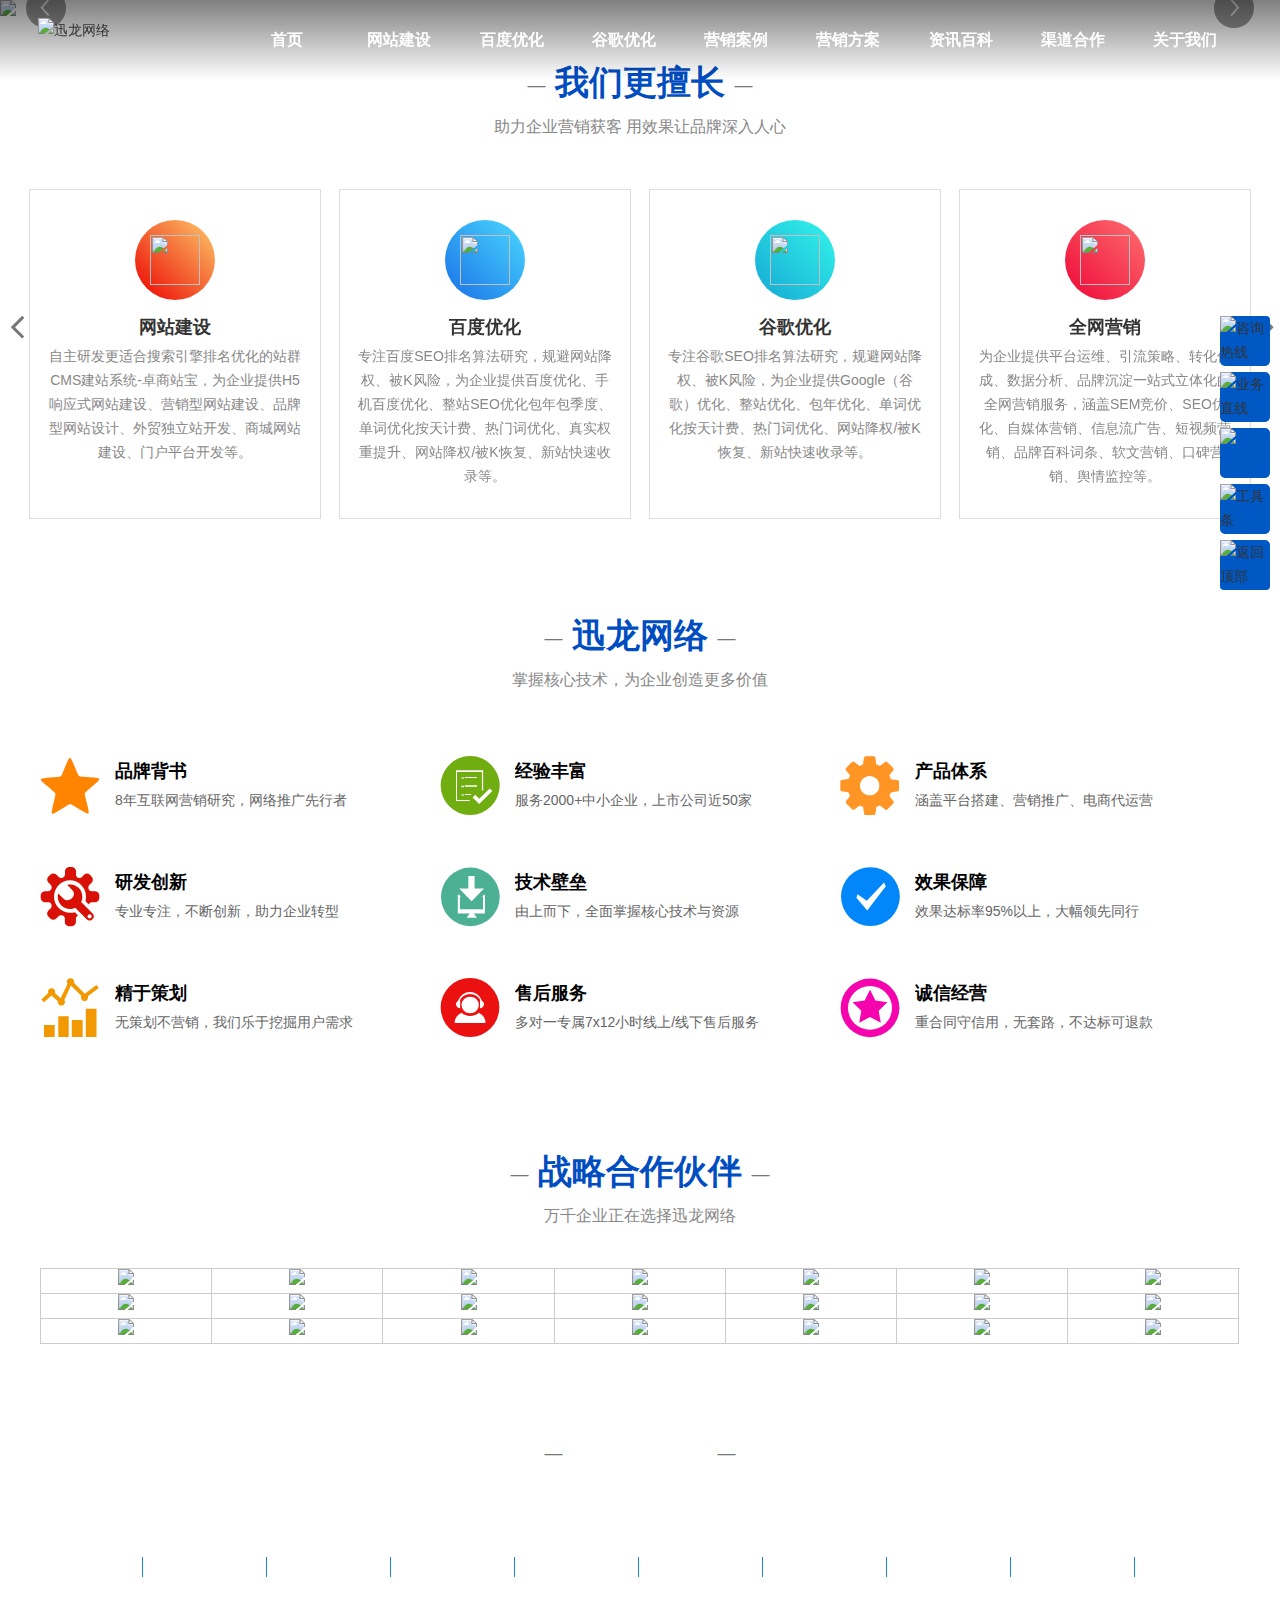
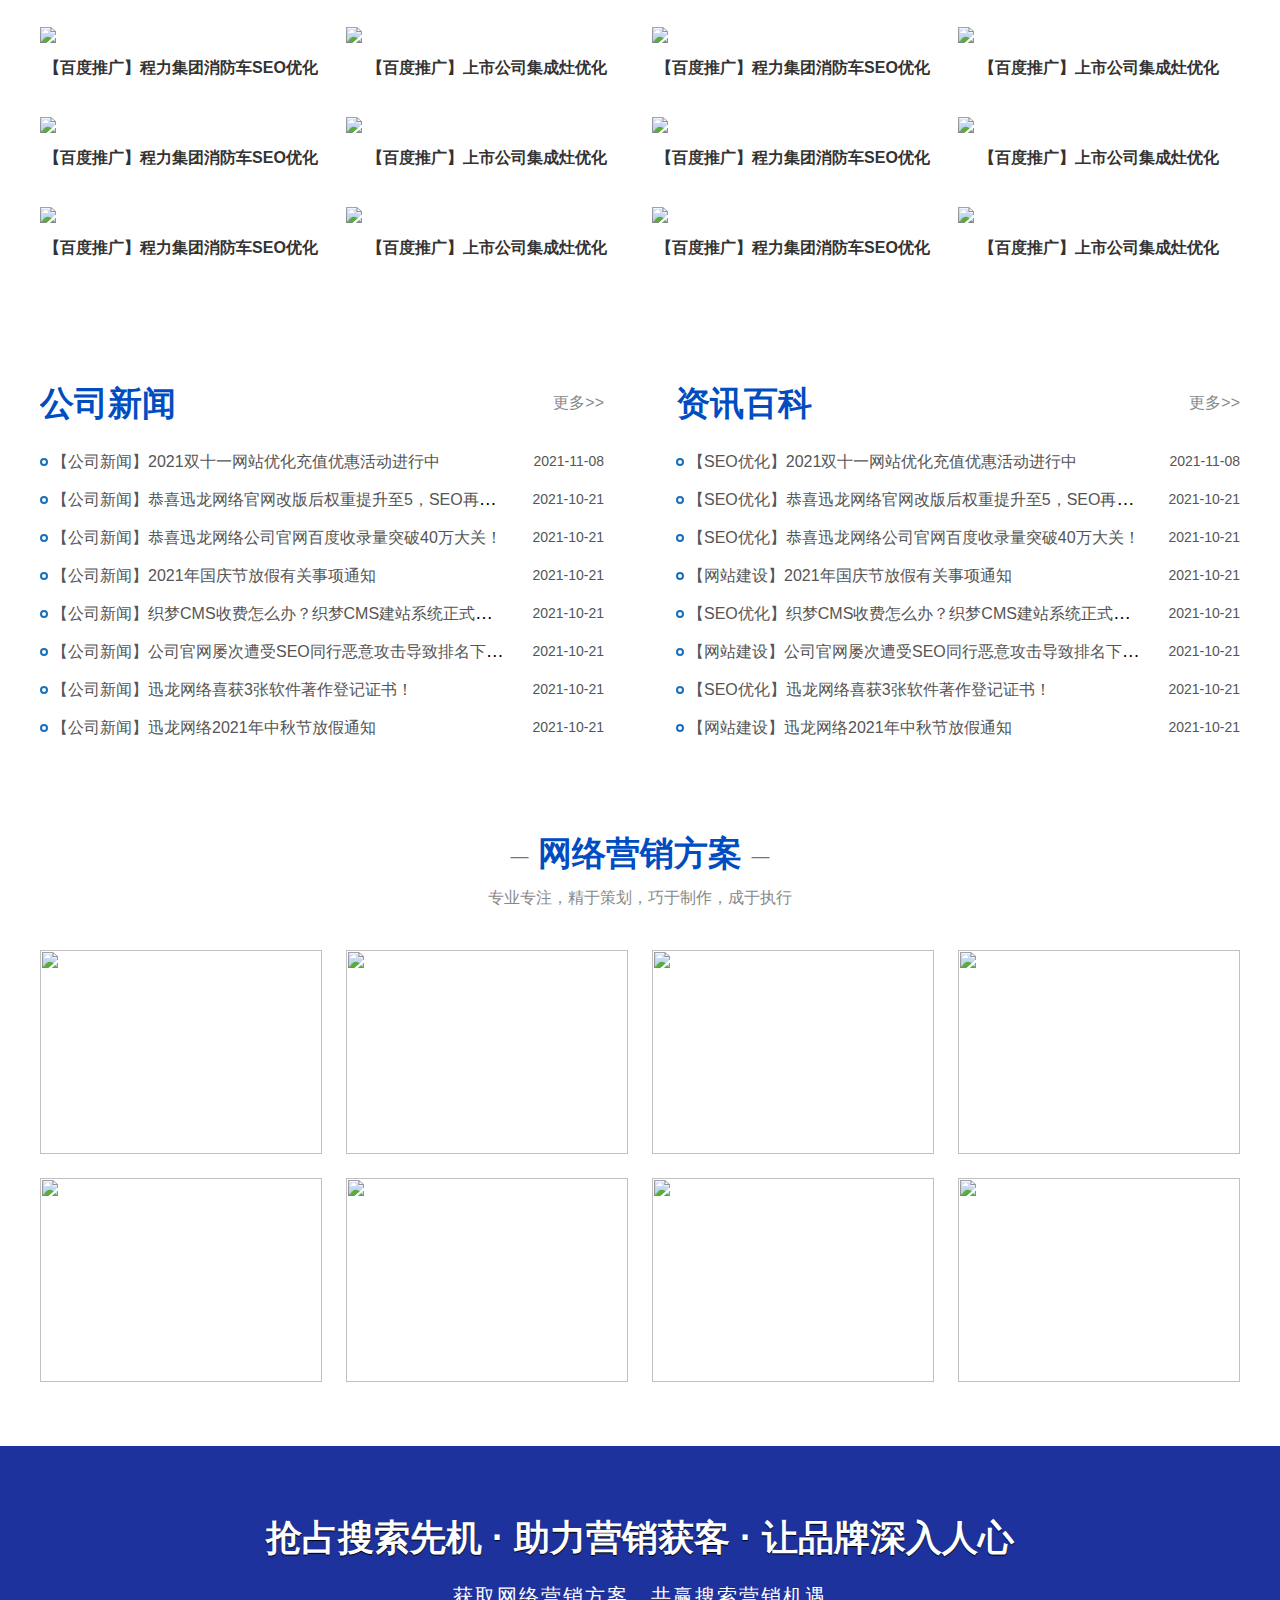
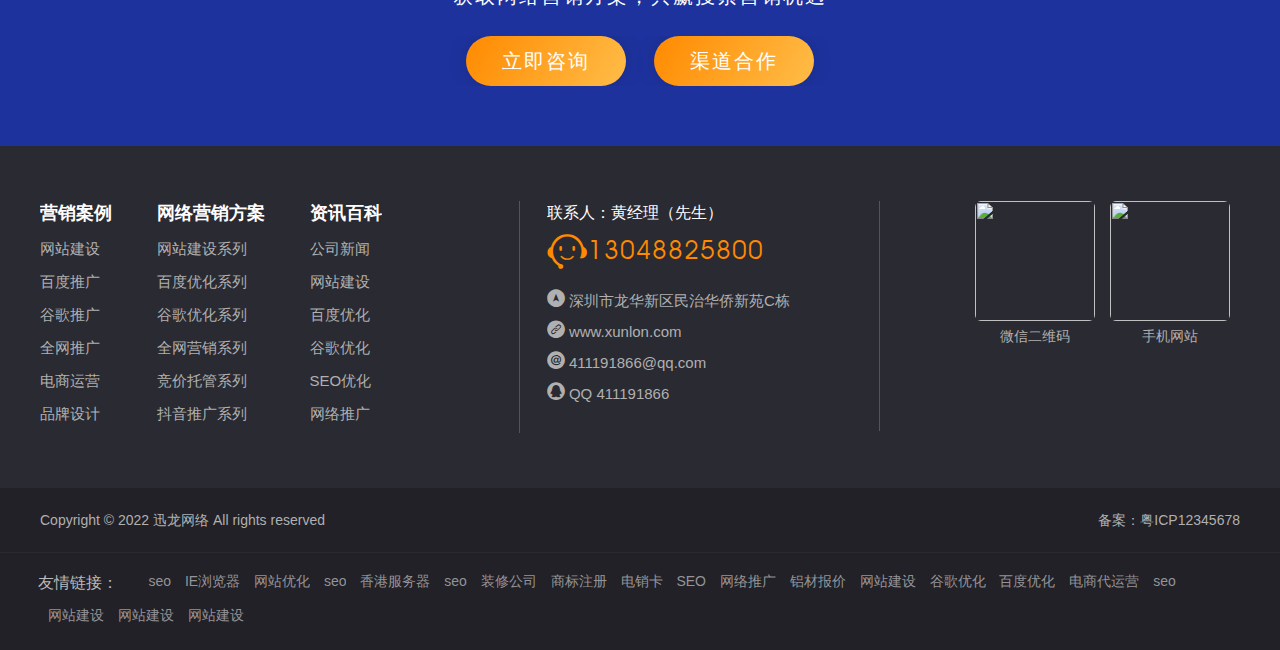
==== index.html @ 2abbf0fb "Add files via upload" ====
﻿<!DOCTYPE html>
<html>
<head>
<meta http-equiv="Content-Type" content="text/html; charset=utf-8" />
<meta name="viewport" content="width=device-width, initial-scale=1, maximum-scale=1">

<meta name="screen-orientation" content="portrait">
<meta name="x5-orientation" content="portrait">
<meta content="telephone=no" name="format-detection">
<meta name="format-detection" content="telephone=no,email=no" />

<title>SEO_网站优化_百度优化_谷歌优化_网站建设_网络推广公司</title>
<meta name="keywords" content="SEO,SEO优化,SEO公司,SEO优化公司,优化公司,SEO外包,SEO推广,网站SEO,百度SEO,网络公司,网络推广公司,网站优化公司,百度优化公司,百度推广公司,网络推广,百度推广,网站推广,百度快排,百度快速排名,百度排名优化,网站排名优化,网站优化,百度优化,谷歌优化,谷歌推广,google优化,google推广,网站建设,网站制作,网站设计,全网营销,竞价托管,百度爱采购,抖音推广,电商代运营,app开发,小程序开发,网站收录,新站收录,整站优化,全网推广,品牌推广">
<meta name="description" content="【SEO技术源头-不上首页不收费】专注网站建设、品牌营销型网站设计、英文外贸独立站制作、百度优化、谷歌(google)优化、软件开发、APP/小程序开发、电商代运营业务8年。">

<link rel="stylesheet" href="css/font-awesome.css">
<link rel="stylesheet" href="fonts/RjdaoIcon_style.css">
<link rel="stylesheet" href="fonts/Rjdaoicon_ie7.css">
	



<link rel="stylesheet" href="css/reset.css" type="text/css" media="screen" charset="utf-8">
<link rel="stylesheet" href="css/style.css" type="text/css" media="screen" charset="utf-8">
<link rel="stylesheet" href="css/mobile.css" type="text/css" media="screen" charset="utf-8">

<script src="js/jQuery.js" type="text/javascript" charset="utf-8"></script>
<script src="js/jquery.transit.js" type="text/javascript" charset="utf-8"></script>
<script src="js/plug.preload.js" type="text/javascript" charset="utf-8"></script>



<!--hoemad-//--->
<!--[if IE 6]>
	<script src="js/IE6PNG.min.js" type="text/javascript" charset="utf-8"></script>
	<script type="text/javascript">
		IE6PNG.fix('.png');
	</script>
<![endif]-->


</head>

<body>

<div class="header">
<div class="w1310 f-cb">
<a class="logo fl" href="index.html"><img src="images/logo.png " alt="迅龙网络" title="迅龙网络"></a>
<div class="fr nav-btn">
<span class="line top"></span>
<span class="line cent"></span>
<span class="line bot"></span></div>
<div class="nav fr">
<ul>

<li class="navli"><a href="index.html">首页</a></li>
<li class="navli"><a href="web.html">网站建设</a></li>
<li class="navli"><a href="seo_bd.html">百度优化</a></li>
<li class="navli"><a href="seo_gg.html">谷歌优化</a></li>



<li class="navli">
<a href="yx_case.html">营销案例</a>
<span class="ico"></span>
<div class="sub-box">
<ul class="fl left-li">
<li><a href="yx_case.html">网站建设</a></li>
<li><a href="yx_case.html">百度推广</a></li>
<li><a href="yx_case.html">谷歌推广</a></li>
<li><a href="yx_case.html">全网推广</a></li>
<li><a href="yx_case.html">抖音推广</a></li>
<li><a href="yx_case.html">竞价托管</a></li>
<li><a href="yx_case.html">APP开发</a></li>
<li><a href="yx_case.html">小程序开发</a></li>
<li><a href="yx_case.html">电商代运营</a></li>
<li><a href="yx_case.html">品牌设计</a></li>

</ul>
	
</div>
</li>


<li class="navli">
<a href="yx_fa.html">营销方案</a>
<span class="ico"></span>
<div class="sub-box">
<ul class="fl left-li">
<li><a href="yx_fa.html">网站建设</a></li>
<li><a href="yx_fa.html">百度优化</a></li>
<li><a href="yx_fa.html">谷歌优化</a></li>
<li><a href="yx_fa.html">抖音推广</a></li>
<li><a href="yx_fa.html">全网营销</a></li>
<li><a href="yx_fa.html">竞价托管</a></li>
<li><a href="yx_fa.html">电商运营</a></li>
</ul>	
</div>
</li>


<li class="navli">
<a href="news.html">资讯百科</a>
<span class="ico"></span>
<div class="sub-box">
<ul class="fl left-li">
<li><a href="news.html">公司新闻</a></li>
<li><a href="news.html">网站建设</a></li>
<li><a href="news.html">百度优化</a></li>
<li><a href="news.html">谷歌优化</a></li>
<li><a href="news.html">SEO优化</a></li>
<li><a href="news.html">网络推广</a></li>
<li><a href="news.html">抖音推广</a></li>
<li><a href="news.html">设计开发</a></li>
</ul>	
</div>
</li>
	
<li class="navli"><a href="hz.html">渠道合作</a></li>
<li class="navli"><a href="about.html">关于我们</a></li>

</ul>
</div>


	
	

<div class="m-nav">
<ul>
<li class="link"><a href="index.html">首页</a></li>
<li class="link"><a href="web.html">网站建设</a></li>
<li class="link"><a href="seo_bd.html">百度优化</a></li>
<li class="link"><a href="seo_gg.html">谷歌优化</a></li>

<li class="subli">
<p class="tt"><a href="yx_case.html">营销案例</a></p>
<div class="subbox">
<a href="yx_case.html">网站建设</a>
<a href="yx_case.html">百度推广</a>
<a href="yx_case.html">谷歌推广</a>
<a href="yx_case.html">全网推广</a>
<a href="yx_case.html">抖音推广</a>
<a href="yx_case.html">竞价托管</a>
<a href="yx_case.html">APP开发</a>
<a href="yx_case.html">小程序开发</a>
<a href="yx_case.html">电商代运营</a>
<a href="yx_case.html">品牌设计</a>
</div>
</li>


<li class="subli">
<p class="tt"><a href="yx_fa.html">营销方案</a></p>
<div class="subbox">
<a href="yx_fa.html">网站建设</a>
<a href="yx_fa.html">百度优化</a>
<a href="yx_fa.html">谷歌优化</a>
<a href="yx_fa.html">抖音推广</a>
<a href="yx_fa.html">全网营销</a>
<a href="yx_fa.html">竞价托管</a>
<a href="yx_fa.html">电商运营</a>
</div>
</li>
	
<li class="subli">
<p class="tt"><a href="news.html">资讯百科</a></p>
<div class="subbox">
<a href="news.html">公司新闻</a>
<a href="news.html">网站建设</a>
<a href="news.html">百度优化</a>
<a href="news.html">谷歌优化</a>
<a href="news.html">SEO优化</a>
<a href="news.html">网络推广</a>
<a href="news.html">抖音推广</a>
<a href="news.html">设计开发</a>
</div>
</li>

<li class="link"><a href="hz.html">渠道合作</a></li>
<li class="link"><a href="about.html">关于我们</a></li>

</ul>
</div>
</div>
</div>
<div class="m-navbg"></div>
<script src="js/main.js" type="text/javascript" charset="utf-8"></script>
<div class="k_kong"></div>
	
	

	
	
<!-------banner---------------->
<link rel="stylesheet" href="sy_tu/css/responsiveslides.css">

<script type="text/javascript" src="sy_tu/js/responsiveslides.min.js"></script>


<script type="text/javascript">
$(function () {
	// Slideshow 
	$("#slider").responsiveSlides({
		auto: true,
		pager: false,
		nav: true,
		speed: 500,
		timeout:4000,
		pager: true, 
		pauseControls: true,
		namespace: "callbacks"
	});
});
</script>

<div class="callbacks_container">
<ul class="rslides" id="slider">
<li><a href="#"><img src="images/a1.jpg"/></a></li>
<li><a href="#"><img src="images/a2.jpg"/></a></li>
<li><a href="#"><img src="images/a3.jpg"/></a></li>
<li><a href="#"><img src="images/a4.png"/></a></li>
<li><a href="#"><img src="images/a6.png"/></a></li>
<li><a href="#"><img src="images/a7.jpg"/></a></li>
	</ul>
</div>

<!-------banner//-------------->

	
	
	
<!------我们更擅长---------->	
	
<div class="bai_bg">
<div class="m_bt_tilte"><h3><span>—</span> 我们更擅长 <span>—</span></h3><p>助力企业营销获客 用效果让品牌深入人心</p></div>	

	
   
<link href="ser/css/owl.carousel.css" rel="stylesheet">
<script src="ser/js/owl.carousel.js"></script>
<script src="ser/js/custom.js"></script>
	
	
<div class="ser_box">
<div class="most_popular_courses owl-carousel">
				
             <div class="item">
			<a href="web.html">
			 <div class="sy_ser_box">
			 <dl>
			 <div class="i_ser_tu1"><img src="img/i_ys1.png"></div>
			 <dt><h3>网站建设</h3></dt>
			 <dd>自主研发更适合搜索引擎排名优化的站群CMS建站系统-卓商站宝，为企业提供H5响应式网站建设、营销型网站建设、品牌型网站设计、外贸独立站开发、商城网站建设、门户平台开发等。</dd>
			 </dl>
			 </div>
				</a>
             </div>
	
	
	         <div class="item">
				<a href="seo_bd.html">
			 <div class="sy_ser_box">
			 <dl>
			 <div class="i_ser_tu2"><img src="img/i_ys2.png"></div>
			 <dt><h3>百度优化</h3></dt>
			 <dd>专注百度SEO排名算法研究，规避网站降权、被K风险，为企业提供百度优化、手机百度优化、整站SEO优化包年包季度、单词优化按天计费、热门词优化、真实权重提升、网站降权/被K恢复、新站快速收录等。</dd>
			 </dl>
			 </div>
				</a>
             </div>
	
	        
	         <div class="item">
			<a href="seo_gg.html">
			 <div class="sy_ser_box">
			 <dl>
			 <div class="i_ser_tu3"><img src="img/i_ys3.png"></div>
			 <dt><h3>谷歌优化</h3></dt>
			 <dd>专注谷歌SEO排名算法研究，规避网站降权、被K风险，为企业提供Google（谷歌）优化、整站优化、包年优化、单词优化按天计费、热门词优化、网站降权/被K恢复、新站快速收录等。</dd>
			 </dl>
			 </div>
				</a>
             </div>
	         
	
	 <div class="item">
					<a href="yx_fa.html">
			 <div class="sy_ser_box">
			 <dl>
			 <div class="i_ser_tu4"><img src="img/i_ys4.png"></div>
			 <dt><h3>全网营销</h3></dt>
			 <dd>为企业提供平台运维、引流策略、转化促成、数据分析、品牌沉淀一站式立体化的全网营销服务，涵盖SEM竞价、SEO优化、自媒体营销、信息流广告、短视频营销、品牌百科词条、软文营销、口碑营销、舆情监控等。</dd>
			 </dl>
			 </div>
			</a>
             </div>
	
	<div class="item">
	<a href="yx_fa.html">
			 <div class="sy_ser_box">
			 <dl>
			 <div class="i_ser_tu5"><img src="img/i_ys5.png"></div>
			 <dt><h3>竞价托管</h3></dt>
			 <dd>为企业提供百度、360等竞价广告语信息流广告的账户代运营托管服务，深入调研行业特征，针对企业实况，量身定制差异化营销，定位营销策略，优化账户质量，人工+智能双保险操作，降低无效投入，提升投资回报率。</dd>
			 </dl>
			 </div>
		</a>
             </div>
	
	
	<div class="item">
	<a href="yx_fa.html">
			 <div class="sy_ser_box">
			 <dl>
			 <div class="i_ser_tu6"><img src="img/i_ys6.png"></div>
			 <dt><h3>电商运营</h3></dt>
			 <dd>为企业提供天猫代运营、淘宝代运营、阿里巴巴代运营、抖音代运营、网站商城代运营等电商运营服务。我们将做到“事先有计划、事中有执行、事后有总结”，不断优化调整，发挥团队的智慧，用专业帮助客户创造价值。</dd>
			 </dl>
			 </div>
		</a>
             </div>
	
	
	
			
	
			
			
</div>						
</div>			
	
	
	</div>	
	
<!------我们更擅长---///------>	

<!------优势--------->
<div class="hui_bg sy_ys_bg">
<div class="m_bt_tilte"><h3><span>—</span> 迅龙网络 <span>—</span></h3><p>掌握核心技术，为企业创造更多价值</p></div>	
	
	
<div class="main_box">	
<ul class="sy_ys_list">
<li>
<div class="i_tu"><i class="icon-0345"></i></div>
<dl>
<dt>品牌背书</dt>
<dd>8年互联网营销研究，网络推广先行者</dd>
</dl>	
</li>
	

<li>
<div class="i_tu"><i class="icon-0373"></i></div>
<dl>
<dt>经验丰富</dt>
<dd>服务2000+中小企业，上市公司近50家</dd>
</dl>	
</li>
	
<li>
<div class="i_tu"><i class="icon-0423"></i></div>
<dl>
<dt>产品体系</dt>
<dd>涵盖平台搭建、营销推广、电商代运营</dd>
</dl>	
</li>
	
	
<li>
<div class="i_tu"><i class="icon-0720"></i></div>
<dl>
<dt>研发创新</dt>
<dd>专业专注，不断创新，助力企业转型</dd>
</dl>	
</li>
	
<li>
<div class="i_tu"><i class="icon-0959"></i></div>
<dl>
<dt>技术壁垒</dt>
<dd>由上而下，全面掌握核心技术与资源</dd>
</dl>	
</li>
	
<li>
<div class="i_tu"><i class="icon-0968"></i></div>
<dl>
<dt>效果保障</dt>
<dd>效果达标率95%以上，大幅领先同行</dd>
</dl>	
</li>
	
	
	
<li>
<div class="i_tu"><i class="icon-0758"></i></div>
<dl>
<dt>精于策划</dt>
<dd>无策划不营销，我们乐于挖掘用户需求</dd>
</dl>	
</li>
	
	

	
<li>
<div class="i_tu"><i class="icon-0974"></i></div>
<dl>
<dt>售后服务</dt>
<dd>多对一专属7x12小时线上/线下售后服务</dd>
</dl>	
</li>	
	
	
	
<li>
<div class="i_tu"><i class="icon-0709"></i></div>
<dl>
<dt>诚信经营</dt>
<dd>重合同守信用，无套路，不达标可退款</dd>
</dl>	
</li>	

	
</ul>	
</div>	
	
</div>		
	
	
	
<!------优势-//-------->
	
	
	
<!------营销案例--------->
	
<div class="bai_bg">
	
<div class="m_bt_tilte"><h3><span>—</span> 战略合作伙伴 <span>—</span></h3><p>万千企业正在选择迅龙网络</p></div>
	
<div class="main_box">	
<ul class="zlhz_list">
<li>
<div class="pp_pic" style=" background:url(../img/c3-2.jpg) no-repeat center; background-size:cover"></div>
<div class="pp_logo"><img src="img/c3.jpg"/></div>
<img src="img/k_brand.png"/>
</li>

<li>
<div class="pp_pic" style=" background:url(../img/c31-2.jpg) no-repeat center; background-size:cover"></div>
<div class="pp_logo"><img src="img/c31.png"/></div>
<img src="img/k_brand.png"/>
</li>
	
<li>
<div class="pp_pic" style=" background:url(../img/c3-2.jpg) no-repeat center; background-size:cover"></div>
<div class="pp_logo"><img src="img/c3.jpg"/></div>
<img src="img/k_brand.png"/>
</li>

<li>
<div class="pp_pic" style=" background:url(../img/c31-2.jpg) no-repeat center; background-size:cover"></div>
<div class="pp_logo"><img src="img/c31.png"/></div>
<img src="img/k_brand.png"/>
</li>
	
<li>
<div class="pp_pic" style=" background:url(../img/c3-2.jpg) no-repeat center; background-size:cover"></div>
<div class="pp_logo"><img src="img/c3.jpg"/></div>
<img src="img/k_brand.png"/>
</li>

<li>
<div class="pp_pic" style=" background:url(../img/c31-2.jpg) no-repeat center; background-size:cover"></div>
<div class="pp_logo"><img src="img/c31.png"/></div>
<img src="img/k_brand.png"/>
</li>
	
<li>
<div class="pp_pic" style=" background:url(../img/c3-2.jpg) no-repeat center; background-size:cover"></div>
<div class="pp_logo"><img src="img/c3.jpg"/></div>
<img src="img/k_brand.png"/>
</li>

<li>
<div class="pp_pic" style=" background:url(../img/c31-2.jpg) no-repeat center; background-size:cover"></div>
<div class="pp_logo"><img src="img/c31.png"/></div>
<img src="img/k_brand.png"/>
</li>
	
<li>
<div class="pp_pic" style=" background:url(../img/c3-2.jpg) no-repeat center; background-size:cover"></div>
<div class="pp_logo"><img src="img/c3.jpg"/></div>
<img src="img/k_brand.png"/>
</li>

<li>
<div class="pp_pic" style=" background:url(../img/c31-2.jpg) no-repeat center; background-size:cover"></div>
<div class="pp_logo"><img src="img/c31.png"/></div>
<img src="img/k_brand.png"/>
</li>
	
<li>
<div class="pp_pic" style=" background:url(../img/c3-2.jpg) no-repeat center; background-size:cover"></div>
<div class="pp_logo"><img src="img/c3.jpg"/></div>
<img src="img/k_brand.png"/>
</li>

<li>
<div class="pp_pic" style=" background:url(../img/c31-2.jpg) no-repeat center; background-size:cover"></div>
<div class="pp_logo"><img src="img/c31.png"/></div>
<img src="img/k_brand.png"/>
</li>
	
<li>
<div class="pp_pic" style=" background:url(../img/c3-2.jpg) no-repeat center; background-size:cover"></div>
<div class="pp_logo"><img src="img/c3.jpg"/></div>
<img src="img/k_brand.png"/>
</li>

<li>
<div class="pp_pic" style=" background:url(../img/c31-2.jpg) no-repeat center; background-size:cover"></div>
<div class="pp_logo"><img src="img/c31.png"/></div>
<img src="img/k_brand.png"/>
</li>
	
<li>
<div class="pp_pic" style=" background:url(../img/c3-2.jpg) no-repeat center; background-size:cover"></div>
<div class="pp_logo"><img src="img/c3.jpg" /></div>
<img src="img/k_brand.png"/>
</li>

<li>
<div class="pp_pic" style=" background:url(../img/c31-2.jpg) no-repeat center; background-size:cover"></div>
<div class="pp_logo"><img src="img/c31.png"/></div>
<img src="img/k_brand.png"/>
</li>
	

	
<li>
<div class="pp_pic" style=" background:url(../img/c3-2.jpg) no-repeat center; background-size:cover"></div>
<div class="pp_logo"><img src="img/c3.jpg"/></div>
<img src="img/k_brand.png"/>
</li>

<li>
<div class="pp_pic" style=" background:url(../img/c31-2.jpg) no-repeat center; background-size:cover"></div>
<div class="pp_logo"><img src="img/c31.png"/></div>
<img src="img/k_brand.png"/>
</li>

	
<li>
<div class="pp_pic" style=" background:url(../img/c3-2.jpg) no-repeat center; background-size:cover"></div>
<div class="pp_logo"><img src="img/c3.jpg"/></div>
<img src="img/k_brand.png"/>
</li>

<li>
<div class="pp_pic" style=" background:url(../img/c31-2.jpg) no-repeat center; background-size:cover"></div>
<div class="pp_logo"><img src="img/c31.png"/></div>
<img src="img/k_brand.png"/>
</li>
	
	
<li>
<div class="pp_pic" style=" background:url(../img/c31-2.jpg) no-repeat center; background-size:cover"></div>
<div class="pp_logo"><img src="img/c31.png"/></div>
<img src="img/k_brand.png"/>
</li>

	
</ul>	

	
	
</div>		
</div>	
	
	
<!------营销案例--------->
	
<div class="bai_bg  sy_yxal_bg">
	
<div class="m_bt_tilte"><h3 style="color: #fff"><span>—</span> 营销案例 <span>—</span></h3><p style="color: #fff">技术驱动营销 为企业实现更多价值</p></div>
	
	
<div class="yx_fa_nav_k">	
 <!--切换begin-->
<div class="testimonial_carousel owl-carousel">
       <div class="item"><a href="yx_fa.html">网站建设</a></div>
       <div class="item"><a href="yx_fa.html">百度推广</a></div>
       <div class="item"><a href="yx_fa.html">谷歌推广</a></div>
       <div class="item"><a href="yx_fa.html">全网推广</a></div>
       <div class="item"><a href="yx_fa.html">抖音推广</a></div>
       <div class="item"><a href="yx_fa.html">竞价托管</a></div>
       <div class="item"><a href="yx_fa.html">APP开发</a></div>
       <div class="item"><a href="yx_fa.html">小程序开发</a></div>
       <div class="item"><a href="yx_fa.html">电商代运营</a></div>
       <div class="item"><a href="yx_fa.html">品牌设计</a></div>
</div>
 <!--切换-----//-->				
</div>

	
<div class="space4"></div>
	
	
	
<div class="main_box">	
<div class="product">
		
<li>
<a href="show.html">
<div class="img_box">
<div class="des_txt_box">
<div class="des_txt"><i class="icon-0094"></i>
</div>	
</div>
<div class="product_img" style="background-image: url(images/f080cad063ca6c182d7b9271d39a05ca.jpg);">
 <img src="images/cp_k.png" >
 </div>
</div>
<div class="cp_title">【百度推广】程力集团消防车SEO优化</div>
</a>
</li>
	
<li>
<a href="show.html">
<div class="img_box">
<div class="des_txt_box">
<div class="des_txt"><i class="icon-0094"></i>
</div>	
</div>
<div class="product_img" style="background-image: url(images/f99b2b89f1b7d6276b797dd6bffc0562.jpg);">
 <img src="images/cp_k.png" >
 </div>
</div>
<div class="cp_title">【百度推广】上市公司集成灶优化</div>
</a>
</li>	
	
	
<li>
<a href="show.html">
<div class="img_box">
<div class="des_txt_box">
<div class="des_txt"><i class="icon-0094"></i>
</div>	
</div>
<div class="product_img" style="background-image: url(images/f080cad063ca6c182d7b9271d39a05ca.jpg);">
 <img src="images/cp_k.png" >
 </div>
</div>
<div class="cp_title">【百度推广】程力集团消防车SEO优化</div>
</a>
</li>
	
<li>
<a href="show.html">
<div class="img_box">
<div class="des_txt_box">
<div class="des_txt"><i class="icon-0094"></i>
</div>	
</div>
<div class="product_img" style="background-image: url(images/f99b2b89f1b7d6276b797dd6bffc0562.jpg);">
 <img src="images/cp_k.png" >
 </div>
</div>
<div class="cp_title">【百度推广】上市公司集成灶优化</div>
</a>
</li>		
	
	
	
<li>
<a href="show.html">
<div class="img_box">
<div class="des_txt_box">
<div class="des_txt"><i class="icon-0094"></i>
</div>	
</div>
<div class="product_img" style="background-image: url(images/f080cad063ca6c182d7b9271d39a05ca.jpg);">
 <img src="images/cp_k.png" >
 </div>
</div>
<div class="cp_title">【百度推广】程力集团消防车SEO优化</div>
</a>
</li>
	
<li>
<a href="show.html">
<div class="img_box">
<div class="des_txt_box">
<div class="des_txt"><i class="icon-0094"></i>
</div>	
</div>
<div class="product_img" style="background-image: url(images/f99b2b89f1b7d6276b797dd6bffc0562.jpg);">
 <img src="images/cp_k.png" >
 </div>
</div>
<div class="cp_title">【百度推广】上市公司集成灶优化</div>
</a>
</li>	
	
	
<li>
<a href="#">
<div class="img_box">
<div class="des_txt_box">
<div class="des_txt"><i class="icon-0094"></i>
</div>	
</div>
<div class="product_img" style="background-image: url(images/f080cad063ca6c182d7b9271d39a05ca.jpg);">
 <img src="images/cp_k.png" >
 </div>
</div>
<div class="cp_title">【百度推广】程力集团消防车SEO优化</div>
</a>
</li>
	
<li>
<a href="#">
<div class="img_box">
<div class="des_txt_box">
<div class="des_txt"><i class="icon-0094"></i>
</div>	
</div>
<div class="product_img" style="background-image: url(images/f99b2b89f1b7d6276b797dd6bffc0562.jpg);">
 <img src="images/cp_k.png" >
 </div>
</div>
<div class="cp_title">【百度推广】上市公司集成灶优化</div>
</a>
</li>		
	
	
	
<li>
<a href="#">
<div class="img_box">
<div class="des_txt_box">
<div class="des_txt"><i class="icon-0094"></i>
</div>	
</div>
<div class="product_img" style="background-image: url(images/f080cad063ca6c182d7b9271d39a05ca.jpg);">
 <img src="images/cp_k.png" >
 </div>
</div>
<div class="cp_title">【百度推广】程力集团消防车SEO优化</div>
</a>
</li>
	
<li>
<a href="#">
<div class="img_box">
<div class="des_txt_box">
<div class="des_txt"><i class="icon-0094"></i>
</div>	
</div>
<div class="product_img" style="background-image: url(images/f99b2b89f1b7d6276b797dd6bffc0562.jpg);">
 <img src="images/cp_k.png" >
 </div>
</div>
<div class="cp_title">【百度推广】上市公司集成灶优化</div>
</a>
</li>	
	
	
<li>
<a href="#">
<div class="img_box">
<div class="des_txt_box">
<div class="des_txt"><i class="icon-0094"></i>
</div>	
</div>
<div class="product_img" style="background-image: url(images/f080cad063ca6c182d7b9271d39a05ca.jpg);">
 <img src="images/cp_k.png" >
 </div>
</div>
<div class="cp_title">【百度推广】程力集团消防车SEO优化</div>
</a>
</li>
	
<li>
<a href="#">
<div class="img_box">
<div class="des_txt_box">
<div class="des_txt"><i class="icon-0094"></i>
</div>	
</div>
<div class="product_img" style="background-image: url(images/f99b2b89f1b7d6276b797dd6bffc0562.jpg);">
 <img src="images/cp_k.png" >
 </div>
</div>
<div class="cp_title">【百度推广】上市公司集成灶优化</div>
</a>
</li>		
	
	
	
	
	
</div>	
	
	
	
	
	
</div>
	
	
	
	
	
</div>
	
	
	
<!------营销案例-//-------->
	
	
<!------新闻--------->	
<div class="hui_bg  sy_news_bg">
<div class="main_box">

<div class="sy_news_L">
<div class="xw_tilte_k"><h3><a href="news.html">公司新闻</a></h3><span><a href="news.html">更多>></span></a></div>	
	
<div class="wx_news_list">
<li><span>2021-11-08</span><a href="show.html">【公司新闻】2021双十一网站优化充值优惠活动进行中</a></li>
<li><span>2021-10-21</span><a href="show.html">【公司新闻】恭喜迅龙网络官网改版后权重提升至5，SEO再次回到首页！</a></li>
<li><span>2021-10-21</span><a href="show.html">【公司新闻】恭喜迅龙网络公司官网百度收录量突破40万大关！</a></li>
<li><span>2021-10-21</span><a href="show.html">【公司新闻】2021年国庆节放假有关事项通知</a></li>
<li><span>2021-10-21</span><a href="show.html">【公司新闻】织梦CMS收费怎么办？织梦CMS建站系统正式授权收费</a></li>
<li><span>2021-10-21</span><a href="show.html">【公司新闻】公司官网屡次遭受SEO同行恶意攻击导致排名下降的声明</a></li>
<li><span>2021-10-21</span><a href="show.html">【公司新闻】迅龙网络喜获3张软件著作登记证书！</a></li>
<li><span>2021-10-21</span><a href="show.html">【公司新闻】迅龙网络2021年中秋节放假通知</a></li>
</div>	
</div>

	
	
<div class="sy_news_R">
<div class="xw_tilte_k"><h3><a href="news.html">资讯百科</a></h3><span><a href="news.html">更多>></span></a></div>
<div class="wx_news_list">
<li><span>2021-11-08</span><a href="1435.html">【SEO优化】2021双十一网站优化充值优惠活动进行中</a></li>
<li><span>2021-10-21</span><a href="show.html">【SEO优化】恭喜迅龙网络官网改版后权重提升至5，SEO再次回到首页！</a></li>
<li><span>2021-10-21</span><a href="show.html">【SEO优化】恭喜迅龙网络公司官网百度收录量突破40万大关！</a></li>
<li><span>2021-10-21</span><a href="show.html">【网站建设】2021年国庆节放假有关事项通知</a></li>
<li><span>2021-10-21</span><a href="show.html">【SEO优化】织梦CMS收费怎么办？织梦CMS建站系统正式授权收费</a></li>
<li><span>2021-10-21</span><a href="show.html">【网站建设】公司官网屡次遭受SEO同行恶意攻击导致排名下降的声明</a></li>
<li><span>2021-10-21</span><a href="show.html">【SEO优化】迅龙网络喜获3张软件著作登记证书！</a></li>
<li><span>2021-10-21</span><a href="show.html">【网站建设】迅龙网络2021年中秋节放假通知</a></li>
</div>		
</div>
	
	
	
</div>	
</div>		
<!------新闻///--------->	
	
	
<!------网络营销方案--------->	
	
<div class="bai_bg">
	
<div class="m_bt_tilte"><h3><span>—</span> 网络营销方案 <span>—</span></h3><p>专业专注，精于策划，巧于制作，成于执行</p></div>
	
<div class="main_box">
<div class="case_ul">
<ul>
<li><a href="yx_fa.html"><div class="imgs"><img src="img/zhihuijingqu.jpg"></div></a></li>
<li><a href="yx_fa.html"><div class="imgs"><img src="img/zhihuishequ.jpg"></div></a></li>
<li><a href="yx_fa.html"><div class="imgs"><img src="img/zhihuixiaoyuan.jpg"></div></a></li>
<li><a href="yx_fa.html"><div class="imgs"><img src="img/zhihuiyuanqu.jpg"></div></a></li>
<li><a href="yx_fa.html"><div class="imgs"><img src="img/piaowuxitong.jpg"></div></a></li>
<li><a href="yx_fa.html"><div class="imgs"><img src="img/fangkeqiandao.jpg"></div></a></li>
<li><a href="yx_fa.html"><div class="imgs"><img src="img/zhihuicanting.jpg"></div></a></li>
<li><a href="yx_fa.html"><div class="imgs"><img src="img/cheliangshibie.jpg"></div></a></li>	
</ul>
</div>
</div>
	
</div>
	
<!------网络营销方案--//------->		
	
	
	
<!------咨询--------->	
	
<div class="bai_bg   d_gg_bg">
	
<div class="main_box">
<div class="d_zx_txt">
<dl>
<dt>抢占搜索先机 · 助力营销获客 · 让品牌深入人心</dt>
<dd>获取网络营销方案，共赢搜索营销机遇</dd>
<dd><div class="zz_btn_box"><a href="#"><div  class="zz_btn">立即咨询</div></a>  <a href="hz.html"><div  class="zz_btn">渠道合作</div></a></div></dd>
</dl>	
</div>
</div>	
	
</div>	
	
	
<!------咨询///-------->	
	
	
	
<!--down----->
<div class="footer_box">

<div class="main_box">
<div class="footer_list">


<li>
<div class="footer_nav">
<dl>
       <dt><a href="yx_case.html">营销案例</a></dt>
	   <dd><a href="yx_case.html">网站建设</a></dd>
	   <dd><a href="#">百度推广</a></dd>
	   <dd><a href="#">谷歌推广</a></dd>
	   <dd><a href="#">全网推广</a></dd>
	   <dd><a href="#">电商运营</a></dd>
	   <dd><a href="#">品牌设计</a></dd>
</dl>
	
	
<dl>
      <dt><a href="yx_fa.html">网络营销方案</a></dt>
	  <dd><a href="yx_fa.html">网站建设系列</a></dd>
	  <dd><a href="yx_fa.html">百度优化系列</a></dd>
	  <dd><a href="#">谷歌优化系列</a></dd>
	  <dd><a href="#">全网营销系列</a></dd>
	  <dd><a href="#">竞价托管系列</a></dd>
	  <dd><a href="#">抖音推广系列</a></dd>
</dl>
	
	
<dl>
       <dt><a href="news.html">资讯百科</a></dt>
       <dd><a href="news.html">公司新闻</a> </dd>
	   <dd><a href="news.html">网站建设</a></dd>
	   <dd><a href="news.html">百度优化</a></dd>
	   <dd><a href="news.html">谷歌优化</a></dd>
	   <dd><a href="news.html">SEO优化</a></dd>
	   <dd><a href="news.html">网络推广</a></dd>
</dl>

</div>
</li>


<li>
<div class="footer_lx">
<dl>
<dt>联系人：黄经理（先生）</dt>
<div class="d_tel"><a href="tel:13048825800"><i class="icon-0441"></i>13048825800</a></div>
<dd><i class="icon-0505"></i>深圳市龙华新区民治华侨新苑C栋</dd>
<dd><i class="icon-0435"></i>www.xunlon.com</dd>
<dd><i class="icon-0681"></i>411191866@qq.com</dd>
<dd><i class="icon-0050"></i>QQ 411191866</dd>
</dl>

</div>

</li>


<li>
<div class="d_2wm1">
<img src="images/sjm.png" /><br />
<p>手机网站</p>
</div>
<div class="d_2wm2">
<img src="images/wxm.jpg"/><br />
<p>微信二维码</p>
</div>
	
</li>

</div>

</div>


</div>






<div class="footer-copyright">
<div class="main_box">
<div class="footer-copy_txt">Copyright &copy; 2022 迅龙网络 All rights reserved<div  class="beian"><a href="http://beian.miit.gov.cn/" target="_blank">备案：粤ICP12345678</a></div></div>
</div>	
</div>
	
	


<div class="link_txt">
<ul>
<div class="lm_link_txt">友情链接：</div>
<a href="javascript:;" target="_blank">seo</a>
<a href="javascript:;" target="_blank">IE浏览器</a>
<a href="javascript:;" target="_blank">网站优化</a>
<a href="javascript:;" target="_blank">seo</a>
<a href="javascript:;" target="_blank">香港服务器</a>
<a href="javascript:;" target="_blank">seo</a>
<a href="javascript:;" target="_blank">装修公司</a>
<a href="javascript:;" target="_blank">商标注册</a>
<a href="javascript:;" target="_blank">电销卡</a>
<a href="javascript:;" target="_blank">SEO</a>
<a href="javascript:;" target="_blank">网络推广</a>
<a href="javascript:;" target="_blank">铝材报价</a>
<a href="qjzb.html" target="_blank">网站建设</a>
<a href="21.html" target="_blank">谷歌优化</a>
<a href="20.html" target="_blank">百度优化</a>
<a href="javascript:;" target="_blank">电商代运营</a>
<a href="javascript:;" target="_blank">seo</a>
<a href="javascript:;" target="_blank">网站建设</a>
<a href="javascript:;" target="_blank">网站建设</a>
<a href="javascript:;" target="_blank">网站建设</a>
</ul>
	
</div>	
	
<!--down--//---->

	
	
		
<!--wap----->

<link rel="stylesheet" type="text/css" href="css/wap_nav.css" />
<!--<script src="js/jquery-1.11.0.min.js"></script>-->

<div class="btn3 clearfix">
	<!--menu-->
		    <div class="menu">
      <div class="bt-name"><a href="index.html"><img src="images/i_w1.png" border="0"><br>首页</a></div>
    </div>
	<!--menu-->
	
		    <div class="menu">
        <div class="bt-name"><img src="images/i_w2.png" border="0"><br>业务范围</div>
		
		<div class="sanjiao"></div>
        <div class="new-sub">
 <ul >
<li><a href="#">网站建设</a></li>
<li><a href="#">百度优化</a></li>
<li><a href="#">谷歌优化</a></li>
<li><a href="#">企业优势</a></li>
<li><a href="#">合作客户</a></li>
 </ul>
            <div class="tiggle"></div>
            <div class="innertiggle"></div>
        </div>
               
    </div>
			<!--menu-->	

		    <div class="menu">
        <div class="bt-name"><img src="images/i_w3.png" border="0"><br>网络营销</div>
		
		<div class="sanjiao"></div>
        <div class="new-sub">
 <ul >

<li><a href="#">营销方案</a></li>
<li><a href="#">营销案例</a></li>
 </ul>
            <div class="tiggle"></div>
            <div class="innertiggle"></div>
        </div>
       </div>     

	<!--menu-->
		    <div class="menu">
      <div class="bt-name"><a href="#"><img src="images/i_w4.png" border="0"><br>关于我们</a></div>
    </div>
	


</div>
		

		
<!--btn3-->

<script type="text/javascript">
//弹出垂直菜单
$(".menu").click(function() {
    if ($(this).hasClass("cura")) {
        $(this).children(".new-sub").hide(); //当前菜单下的二级菜单隐藏
        $(".menu").removeClass("cura"); //同一级的菜单项
    } else {
        $(".menu").removeClass("cura"); //移除所有的样式
        $(this).addClass("cura"); //给当前菜单添加特定样式
        $(".menu").children(".new-sub").slideUp("fast"); //隐藏所有的二级菜单
        $(this).children(".new-sub").slideDown("fast"); //展示当前的二级菜单
    }
});
</script>
<!--wap-//-->
		
	
	
	
<!--客服代码开始-->
<div class="rightBar">

  <a class="link first">
    <img src="images/ritbaricon1.png" class="img" alt="咨询热线">
    <div class="lChi">
      <img src="images/arricon.png" class="ar" alt="咨询热线">
      <span class="txt">咨询热线  &nbsp;<span style="font-size:18px;font-weight:bold;">13048825800</span></span>
    </div>
  </a>
  <a class="link first01">
    <img src="images/ritbaricon6.png" class="img" alt="业务直线">
    <div class="lChi">
      <img src="images/arricon.png" class="ar" alt="业务直线">
      <span class="txt">业务直线 &nbsp;<span style="font-size:18px;font-weight:bold;">13048825800</span></span>
    </div>
  </a>
  <div class="link" style="display:block">
    <img src="images/ritbaricon2.png" class="img">
    <div class="chis"><!--ccccc-->
      <i class="ars"></i>
		<div class="cIns">
			<div class="csIn clearfix">   <!--ccccc-->
				<div class="col flt_l">
					<span class="tt">在线客服</span>
					<div class="row">
						<a target="_blank" href="javascript:;" class="lt">业务咨询&nbsp;&nbsp;</a>
						<a target="_blank" href="javascript:;" class="qq"></a>
					</div>
					<div class="row">
						<a target="_blank" href="javascript:;" class="lt">渠道合作&nbsp;&nbsp;</a>
						<a target="_blank" href="javascript:;" class="qq"></a>
					</div>
					<div class="row">
						<a target="_blank" href="javascript:;" class="lt">售后客服&nbsp;&nbsp;</a>
						<a target="_blank" href="javascript:;" class="qq"></a>
					</div>


				</div>
			</div>
		</div>
	</div>
  </div>
  <a class="link">
    <img src="images/ritbaricon5.png" class="img" alt="工具条">
    <div class="wxgzh">
	     <div class="weibox">
		      <div class="weibox_er"><img src="images/wxm.jpg"></div>
			  <div class="weibox_zhi"><p>扫一扫，加微信</p></div>
		 </div>
	</div>
  </a>

 <a class="link last" href="#top">
    <img src="images/ritbaricon4.png" class="img" alt="返回顶部">
    <div class="lChi">
      <img src="images/arricon.png" class="ar" alt="返回顶部">
      <span class="txt">返回顶部</span>
    </div>
  </a>

</div>

<!--客服代码结束-->	
	
</body>
</html>
---- fonts/RjdaoIcon_style.css ----
@font-face {
  font-family: 'Rjdaoico';
  src:  url('Rjdaoico.eot?f7ueaf');
  src:  url('Rjdaoico.eot?f7ueaf#iefix') format('embedded-opentype'),
    url('Rjdaoico.ttf?f7ueaf') format('truetype'),
    url('Rjdaoico.woff?f7ueaf') format('woff'),
    url('Rjdaoico.svg?f7ueaf#Rjdaoico') format('svg');
  font-weight: normal;
  font-style: normal;
}

@font-face{
            font-family:字魂95号-手刻宋;
            src:url('字魂95号-手刻宋.ttf')，url('字魂95号-手刻宋.eot');
        }
body{
	
}

i {
  /* use !important to prevent issues with browser extensions that change fonts */
  font-family: 'Rjdaoico' !important;
  speak: none;
  font-style: normal;
  font-weight: normal;
  font-variant: normal;
  text-transform: none;
  font-size:30px;
  line-height: 1;

  /* Better Font Rendering =========== */
  -webkit-font-smoothing: antialiased;
  -moz-osx-font-smoothing: grayscale;
}

.icon-0046:before {
  content: "\ecce";
}
.icon-0369:before {
  content: "\eccd";
}
.icon-0500:before {
  content: "\eccc";
}
.icon-0899:before {
  content: "\eccb";
}
.icon-0943:before {
  content: "\ecca";
}
.icon-0974:before {
  content: "\ecc9";
}
.icon-0973:before {
  content: "\eaa3";
}
.icon-0972:before {
  content: "\ec68";
}
.icon-0971:before {
  content: "\ec96";
}
.icon-0970:before {
  content: "\ec97";
}
.icon-0969:before {
  content: "\ec98";
}
.icon-0968:before {
  content: "\ec99";
}
.icon-0967:before {
  content: "\ec9a";
}
.icon-0966:before {
  content: "\ec9b";
}
.icon-0965:before {
  content: "\ec9c";
}
.icon-0964:before {
  content: "\ec9d";
}
.icon-0963:before {
  content: "\ec9e";
}
.icon-0962:before {
  content: "\ec9f";
}
.icon-0961:before {
  content: "\eca0";
}
.icon-0960:before {
  content: "\eca1";
}
.icon-0959:before {
  content: "\eca2";
}
.icon-0958:before {
  content: "\eca3";
}
.icon-0957:before {
  content: "\eca4";
}
.icon-0956:before {
  content: "\eca5";
}
.icon-0955:before {
  content: "\eca6";
}
.icon-0954:before {
  content: "\eca7";
}
.icon-0953:before {
  content: "\eca8";
}
.icon-0952:before {
  content: "\eca9";
}
.icon-0951:before {
  content: "\ecaa";
}
.icon-0950:before {
  content: "\ecab";
}
.icon-0949:before {
  content: "\ecac";
}
.icon-0948:before {
  content: "\ecad";
}
.icon-0947:before {
  content: "\ecae";
}
.icon-0946:before {
  content: "\ecaf";
}
.icon-0945:before {
  content: "\ecb0";
}
.icon-0944:before {
  content: "\ecb1";
}
.icon-0942:before {
  content: "\ecb2";
}
.icon-0941:before {
  content: "\ecb3";
}
.icon-0940:before {
  content: "\ecb4";
}
.icon-0939:before {
  content: "\ecb5";
}
.icon-0938:before {
  content: "\ecb6";
}
.icon-0937:before {
  content: "\ecb7";
}
.icon-0936:before {
  content: "\ecb8";
}
.icon-0935:before {
  content: "\ecb9";
}
.icon-0934:before {
  content: "\ecba";
}
.icon-0933:before {
  content: "\ecbb";
}
.icon-0932:before {
  content: "\ecbc";
}
.icon-0931:before {
  content: "\ecbd";
}
.icon-0930:before {
  content: "\ecbe";
}
.icon-0929:before {
  content: "\ecbf";
}
.icon-(Oval_)_SFont.CN(1):before {
  content: "\ecc0";
}
.icon-0928:before {
  content: "\ecc1";
}
.icon-0927:before {
  content: "\ecc2";
}
.icon-0926:before {
  content: "\ecc3";
}
.icon-0925:before {
  content: "\ecc4";
}
.icon-0924:before {
  content: "\ecc5";
}
.icon-0923:before {
  content: "\ecc6";
}
.icon-0922:before {
  content: "\ecc7";
}
.icon-0921:before {
  content: "\ecc8";
}
.icon-0920:before {
  content: "\e900";
}
.icon-0919:before {
  content: "\e901";
}
.icon-0918:before {
  content: "\e902";
}
.icon-0917:before {
  content: "\e903";
}
.icon-0916:before {
  content: "\e904";
}
.icon-0915:before {
  content: "\e905";
}
.icon-0914:before {
  content: "\e906";
}
.icon-0913:before {
  content: "\e907";
}
.icon-0912:before {
  content: "\e908";
}
.icon-0911:before {
  content: "\e909";
}
.icon-0910:before {
  content: "\e90a";
}
.icon-0909:before {
  content: "\e90b";
}
.icon-0908:before {
  content: "\e90c";
}
.icon-0907:before {
  content: "\e90d";
}
.icon-0906:before {
  content: "\e90e";
}
.icon-0905:before {
  content: "\e90f";
}
.icon-0904:before {
  content: "\e910";
}
.icon-0903:before {
  content: "\e911";
}
.icon-0902:before {
  content: "\e912";
}
.icon-0901:before {
  content: "\e913";
}
.icon-0900:before {
  content: "\e914";
}
.icon-0898:before {
  content: "\e915";
}
.icon-0897:before {
  content: "\e916";
}
.icon-0896:before {
  content: "\e917";
}
.icon-0895:before {
  content: "\e918";
}
.icon-0894:before {
  content: "\e919";
}
.icon-0893:before {
  content: "\e91a";
}
.icon-0892:before {
  content: "\e91b";
}
.icon-0891:before {
  content: "\e91c";
}
.icon-0890:before {
  content: "\e91d";
}
.icon-0889:before {
  content: "\e91e";
}
.icon-0888:before {
  content: "\e91f";
}
.icon-0887:before {
  content: "\e920";
}
.icon-0886:before {
  content: "\e921";
}
.icon-0885:before {
  content: "\e922";
}
.icon-0884:before {
  content: "\e923";
}
.icon-0883:before {
  content: "\e924";
}
.icon-0882:before {
  content: "\e925";
}
.icon-0881:before {
  content: "\e926";
}
.icon-0880:before {
  content: "\e927";
}
.icon-0879:before {
  content: "\e928";
}
.icon-0878:before {
  content: "\e929";
}
.icon-0877:before {
  content: "\e92a";
}
.icon-0876:before {
  content: "\e92b";
}
.icon-0875:before {
  content: "\e92c";
}
.icon-0874:before {
  content: "\e92d";
}
.icon-0873:before {
  content: "\e92e";
}
.icon-0872:before {
  content: "\e92f";
}
.icon-0871:before {
  content: "\e930";
}
.icon-0870:before {
  content: "\e931";
}
.icon-0869:before {
  content: "\e932";
}
.icon-0868:before {
  content: "\e933";
}
.icon-0867:before {
  content: "\e934";
}
.icon-0866:before {
  content: "\e935";
}
.icon-0865:before {
  content: "\e936";
}
.icon-0864:before {
  content: "\e937";
}
.icon-0863:before {
  content: "\e938";
}
.icon-0862:before {
  content: "\e939";
}
.icon-0861:before {
  content: "\e93a";
}
.icon-0860:before {
  content: "\e93b";
}
.icon-0859:before {
  content: "\e93c";
}
.icon-0858:before {
  content: "\e93d";
}
.icon-0857:before {
  content: "\e93e";
}
.icon-0856:before {
  content: "\e93f";
}
.icon-0855:before {
  content: "\e940";
}
.icon-0854:before {
  content: "\e941";
}
.icon-0853:before {
  content: "\e942";
}
.icon-0852:before {
  content: "\e943";
}
.icon-0851:before {
  content: "\e944";
}
.icon-0850:before {
  content: "\e945";
}
.icon-0849:before {
  content: "\e946";
}
.icon-0848:before {
  content: "\e947";
}
.icon-0847:before {
  content: "\e948";
}
.icon-0846:before {
  content: "\e949";
}
.icon-0845:before {
  content: "\e94a";
}
.icon-0844:before {
  content: "\e94b";
}
.icon-0843:before {
  content: "\e94c";
}
.icon-0842:before {
  content: "\e94d";
}
.icon-0841:before {
  content: "\e94e";
}
.icon-0840:before {
  content: "\e94f";
}
.icon-0839:before {
  content: "\e950";
}
.icon-0838:before {
  content: "\e951";
}
.icon-0837:before {
  content: "\e952";
}
.icon-0836:before {
  content: "\e953";
}
.icon-0835:before {
  content: "\e954";
}
.icon-0834:before {
  content: "\e955";
}
.icon-0833:before {
  content: "\e956";
}
.icon-0832:before {
  content: "\e957";
}
.icon-0831:before {
  content: "\e958";
}
.icon-0830:before {
  content: "\e959";
}
.icon-0829:before {
  content: "\e95a";
}
.icon-0828:before {
  content: "\e95b";
}
.icon-0827:before {
  content: "\e95c";
}
.icon-0826:before {
  content: "\e95d";
}
.icon-0825:before {
  content: "\e95e";
}
.icon-0824:before {
  content: "\e95f";
}
.icon-0823:before {
  content: "\e960";
}
.icon-0822:before {
  content: "\e961";
}
.icon-0821:before {
  content: "\e962";
}
.icon-0820:before {
  content: "\e963";
}
.icon-0819:before {
  content: "\e964";
}
.icon-0818:before {
  content: "\e965";
}
.icon-0817:before {
  content: "\e966";
}
.icon-0816:before {
  content: "\e967";
}
.icon-0815:before {
  content: "\e968";
}
.icon-0814:before {
  content: "\e969";
}
.icon-0813:before {
  content: "\e96a";
}
.icon-0812:before {
  content: "\e96b";
}
.icon-0811:before {
  content: "\e96c";
}
.icon-0810:before {
  content: "\e96d";
}
.icon-0809:before {
  content: "\e96e";
}
.icon-0808:before {
  content: "\e96f";
}
.icon-0807:before {
  content: "\e970";
}
.icon-0806:before {
  content: "\e971";
}
.icon-0805:before {
  content: "\e972";
}
.icon-0804:before {
  content: "\e973";
}
.icon-0803:before {
  content: "\e974";
}
.icon-0802:before {
  content: "\e975";
}
.icon-0801:before {
  content: "\e976";
}
.icon-0800:before {
  content: "\e977";
}
.icon-0799:before {
  content: "\e978";
}
.icon-0798:before {
  content: "\e979";
}
.icon-0797:before {
  content: "\e97a";
}
.icon-0796:before {
  content: "\e97b";
}
.icon-0795:before {
  content: "\e97c";
}
.icon-0794:before {
  content: "\e97d";
}
.icon-0793:before {
  content: "\e97e";
}
.icon-0792:before {
  content: "\e97f";
}
.icon-0791:before {
  content: "\e980";
}
.icon-0790:before {
  content: "\e981";
}
.icon-0789:before {
  content: "\e982";
}
.icon-0788:before {
  content: "\e983";
}
.icon-0787:before {
  content: "\e984";
}
.icon-0786:before {
  content: "\e985";
}
.icon-0785:before {
  content: "\e986";
}
.icon-0784:before {
  content: "\e987";
}
.icon-0783:before {
  content: "\e988";
}
.icon-0782:before {
  content: "\e989";
}
.icon-0781:before {
  content: "\e98a";
}
.icon-0780:before {
  content: "\e98b";
}
.icon-0779:before {
  content: "\e98c";
}
.icon-0778:before {
  content: "\e98d";
}
.icon-0777:before {
  content: "\e98e";
}
.icon-0776:before {
  content: "\e98f";
}
.icon-0775:before {
  content: "\e990";
}
.icon-0774:before {
  content: "\e991";
}
.icon-0773:before {
  content: "\e992";
}
.icon-0772:before {
  content: "\e993";
}
.icon-0771:before {
  content: "\e994";
}
.icon-0770:before {
  content: "\e995";
}
.icon-0769:before {
  content: "\e996";
}
.icon-0768:before {
  content: "\e997";
}
.icon-0767:before {
  content: "\e998";
}
.icon-0766:before {
  content: "\e999";
}
.icon-0765:before {
  content: "\e99a";
}
.icon-0764:before {
  content: "\e99b";
}
.icon-0763:before {
  content: "\e99c";
}
.icon-0762:before {
  content: "\e99d";
}
.icon-0761:before {
  content: "\e99e";
}
.icon-0760:before {
  content: "\e99f";
}
.icon-0759:before {
  content: "\e9a0";
}
.icon-0758:before {
  content: "\e9a1";
}
.icon-0757:before {
  content: "\e9a2";
}
.icon-0756:before {
  content: "\e9a3";
}
.icon-0755:before {
  content: "\e9a4";
}
.icon-0754:before {
  content: "\e9a5";
}
.icon-0753:before {
  content: "\e9a6";
}
.icon-0752:before {
  content: "\e9a7";
}
.icon-0751:before {
  content: "\e9a8";
}
.icon-0750:before {
  content: "\e9a9";
}
.icon-0749:before {
  content: "\e9aa";
}
.icon-0748:before {
  content: "\e9ab";
}
.icon-0747:before {
  content: "\e9ac";
}
.icon-0746:before {
  content: "\e9ad";
}
.icon-0745:before {
  content: "\e9ae";
}
.icon-0744:before {
  content: "\e9af";
}
.icon-0743:before {
  content: "\e9b0";
}
.icon-0742:before {
  content: "\e9b1";
}
.icon-0741:before {
  content: "\e9b2";
}
.icon-0740:before {
  content: "\e9b3";
}
.icon-0739:before {
  content: "\e9b4";
}
.icon-0738:before {
  content: "\e9b5";
}
.icon-0737:before {
  content: "\e9b6";
}
.icon-0736:before {
  content: "\e9b7";
}
.icon-0735:before {
  content: "\e9b8";
}
.icon-0734:before {
  content: "\e9b9";
}
.icon-0733:before {
  content: "\e9ba";
}
.icon-0732:before {
  content: "\e9bb";
}
.icon-0731:before {
  content: "\e9bc";
}
.icon-0730:before {
  content: "\e9bd";
}
.icon-0729:before {
  content: "\e9be";
}
.icon-0728:before {
  content: "\e9bf";
}
.icon-0727:before {
  content: "\e9c0";
}
.icon-0726:before {
  content: "\e9c1";
}
.icon-0725:before {
  content: "\e9c2";
}
.icon-0724:before {
  content: "\e9c3";
}
.icon-0723:before {
  content: "\e9c4";
}
.icon-0722:before {
  content: "\e9c5";
}
.icon-0721:before {
  content: "\e9c6";
}
.icon-0720:before {
  content: "\e9c7";
}
.icon-0719:before {
  content: "\e9c8";
}
.icon-0718:before {
  content: "\e9c9";
}
.icon-0717:before {
  content: "\e9ca";
}
.icon-0716:before {
  content: "\e9cb";
}
.icon-0715:before {
  content: "\e9cc";
}
.icon-0714:before {
  content: "\e9cd";
}
.icon-0713:before {
  content: "\e9ce";
}
.icon-0712:before {
  content: "\e9cf";
}
.icon-0711:before {
  content: "\e9d0";
}
.icon-0710:before {
  content: "\e9d1";
}
.icon-0709:before {
  content: "\e9d2";
}
.icon-0708:before {
  content: "\e9d3";
}
.icon-0707:before {
  content: "\e9d4";
}
.icon-0706:before {
  content: "\e9d5";
}
.icon-0705:before {
  content: "\e9d6";
}
.icon-0704:before {
  content: "\e9d7";
}
.icon-0703:before {
  content: "\e9d8";
}
.icon-0702:before {
  content: "\e9d9";
}
.icon-0701:before {
  content: "\e9da";
}
.icon-0700:before {
  content: "\e9db";
}
.icon-0699:before {
  content: "\e9dc";
}
.icon-0698:before {
  content: "\e9dd";
}
.icon-0697:before {
  content: "\e9de";
}
.icon-0696:before {
  content: "\e9df";
}
.icon-0695:before {
  content: "\e9e0";
}
.icon-0694:before {
  content: "\e9e1";
}
.icon-0693:before {
  content: "\e9e2";
}
.icon-0692:before {
  content: "\e9e3";
}
.icon-0691:before {
  content: "\e9e4";
}
.icon-0690:before {
  content: "\e9e5";
}
.icon-0689:before {
  content: "\e9e6";
}
.icon-0688:before {
  content: "\e9e7";
}
.icon-0687:before {
  content: "\e9e8";
}
.icon-0686:before {
  content: "\e9e9";
}
.icon-0685:before {
  content: "\e9ea";
}
.icon-0684:before {
  content: "\e9eb";
}
.icon-0683:before {
  content: "\e9ec";
}
.icon-0682:before {
  content: "\e9ed";
}
.icon-0681:before {
  content: "\e9ee";
}
.icon-0680:before {
  content: "\e9ef";
}
.icon-0679:before {
  content: "\e9f0";
}
.icon-0678:before {
  content: "\e9f1";
}
.icon-0677:before {
  content: "\e9f2";
}
.icon-0676:before {
  content: "\e9f3";
}
.icon-0675:before {
  content: "\e9f4";
}
.icon-0674:before {
  content: "\e9f5";
}
.icon-0673:before {
  content: "\e9f6";
}
.icon-0672:before {
  content: "\e9f7";
}
.icon-0671:before {
  content: "\e9f8";
}
.icon-0670:before {
  content: "\e9f9";
}
.icon-0669:before {
  content: "\e9fa";
}
.icon-0668:before {
  content: "\e9fb";
}
.icon-0667:before {
  content: "\e9fc";
}
.icon-0666:before {
  content: "\e9fd";
}
.icon-0665:before {
  content: "\e9fe";
}
.icon-0664:before {
  content: "\e9ff";
}
.icon-0663:before {
  content: "\ea00";
}
.icon-0662:before {
  content: "\ea01";
}
.icon-0661:before {
  content: "\ea02";
}
.icon-0660:before {
  content: "\ea03";
}
.icon-0659:before {
  content: "\ea04";
}
.icon-0658:before {
  content: "\ea05";
}
.icon-0657:before {
  content: "\ea06";
}
.icon-0656:before {
  content: "\ea07";
}
.icon-0655:before {
  content: "\ea08";
}
.icon-0654:before {
  content: "\ea09";
}
.icon-0653:before {
  content: "\ea0a";
}
.icon-0652:before {
  content: "\ea0b";
}
.icon-0651:before {
  content: "\ea0c";
}
.icon-0650:before {
  content: "\ea0d";
}
.icon-0649:before {
  content: "\ea0e";
}
.icon-0648:before {
  content: "\ea0f";
}
.icon-0647:before {
  content: "\ea10";
}
.icon-0646:before {
  content: "\ea11";
}
.icon-0645:before {
  content: "\ea12";
}
.icon-0644:before {
  content: "\ea13";
}
.icon-0643:before {
  content: "\ea14";
}
.icon-0642:before {
  content: "\ea15";
}
.icon-0641:before {
  content: "\ea16";
}
.icon-0640:before {
  content: "\ea17";
}
.icon-0639:before {
  content: "\ea18";
}
.icon-0638:before {
  content: "\ea19";
}
.icon-0637:before {
  content: "\ea1a";
}
.icon-0636:before {
  content: "\ea1b";
}
.icon-0635:before {
  content: "\ea1c";
}
.icon-0634:before {
  content: "\ea1d";
}
.icon-0633:before {
  content: "\ea1e";
}
.icon-0632:before {
  content: "\ea1f";
}
.icon-0631:before {
  content: "\ea20";
}
.icon-0630:before {
  content: "\ea21";
}
.icon-0629:before {
  content: "\ea22";
}
.icon-0628:before {
  content: "\ea23";
}
.icon-0627:before {
  content: "\ea24";
}
.icon-0626:before {
  content: "\ea25";
}
.icon-0625:before {
  content: "\ea26";
}
.icon-0624:before {
  content: "\ea27";
}
.icon-0623:before {
  content: "\ea28";
}
.icon-0622:before {
  content: "\ea29";
}
.icon-0621:before {
  content: "\ea2a";
}
.icon-0620:before {
  content: "\ea2b";
}
.icon-0619:before {
  content: "\ea2c";
}
.icon-0618:before {
  content: "\ea2d";
}
.icon-0617:before {
  content: "\ea2e";
}
.icon-0616:before {
  content: "\ea2f";
}
.icon-0615:before {
  content: "\ea30";
}
.icon-0614:before {
  content: "\ea31";
}
.icon-0613:before {
  content: "\ea32";
}
.icon-0612:before {
  content: "\ea33";
}
.icon-0611:before {
  content: "\ea34";
}
.icon-0610:before {
  content: "\ea35";
}
.icon-0609:before {
  content: "\ea36";
}
.icon-0608:before {
  content: "\ea37";
}
.icon-0607:before {
  content: "\ea38";
}
.icon-0606:before {
  content: "\ea39";
}
.icon-0605:before {
  content: "\ea3a";
}
.icon-0604:before {
  content: "\ea3b";
}
.icon-0603:before {
  content: "\ea3c";
}
.icon-0602:before {
  content: "\ea3d";
}
.icon-0601:before {
  content: "\ea3e";
}
.icon-0600:before {
  content: "\ea3f";
}
.icon-0599:before {
  content: "\ea40";
}
.icon-0598:before {
  content: "\ea41";
}
.icon-0597:before {
  content: "\ea42";
}
.icon-0596:before {
  content: "\ea43";
}
.icon-0595:before {
  content: "\ea44";
}
.icon-0594:before {
  content: "\ea45";
}
.icon-0593:before {
  content: "\ea46";
}
.icon-0592:before {
  content: "\ea47";
}
.icon-0591:before {
  content: "\ea48";
}
.icon-0590:before {
  content: "\ea49";
}
.icon-0589:before {
  content: "\ea4a";
}
.icon-0588:before {
  content: "\ea4b";
}
.icon-0587:before {
  content: "\ea4c";
}
.icon-0586:before {
  content: "\ea4d";
}
.icon-0585:before {
  content: "\ea4e";
}
.icon-0584:before {
  content: "\ea4f";
}
.icon-0583:before {
  content: "\ea50";
}
.icon-0582:before {
  content: "\ea51";
}
.icon-0581:before {
  content: "\ea52";
}
.icon-0580:before {
  content: "\ea53";
}
.icon-0579:before {
  content: "\ea54";
}
.icon-0578:before {
  content: "\ea55";
}
.icon-0577:before {
  content: "\ea56";
}
.icon-0576:before {
  content: "\ea57";
}
.icon-0575:before {
  content: "\ea58";
}
.icon-0574:before {
  content: "\ea59";
}
.icon-0573:before {
  content: "\ea5a";
}
.icon-0572:before {
  content: "\ea5b";
}
.icon-0571:before {
  content: "\ea5c";
}
.icon-0570:before {
  content: "\ea5d";
}
.icon-0569:before {
  content: "\ea5e";
}
.icon-0568:before {
  content: "\ea5f";
}
.icon-0567:before {
  content: "\ea60";
}
.icon-0566:before {
  content: "\ea61";
}
.icon-0565:before {
  content: "\ea62";
}
.icon-0564:before {
  content: "\ea63";
}
.icon-0563:before {
  content: "\ea64";
}
.icon-0562:before {
  content: "\ea65";
}
.icon-0561:before {
  content: "\ea66";
}
.icon-0560:before {
  content: "\ea67";
}
.icon-0559:before {
  content: "\ea68";
}
.icon-0558:before {
  content: "\ea69";
}
.icon-0557:before {
  content: "\ea6a";
}
.icon-0556:before {
  content: "\ea6b";
}
.icon-0555:before {
  content: "\ea6c";
}
.icon-0554:before {
  content: "\ea6d";
}
.icon-0553:before {
  content: "\ea6e";
}
.icon-0552:before {
  content: "\ea6f";
}
.icon-0551:before {
  content: "\ea70";
}
.icon-0550:before {
  content: "\ea71";
}
.icon-0549:before {
  content: "\ea72";
}
.icon-0548:before {
  content: "\ea73";
}
.icon-0547:before {
  content: "\ea74";
}
.icon-0546:before {
  content: "\ea75";
}
.icon-0545:before {
  content: "\ea76";
}
.icon-0544:before {
  content: "\ea77";
}
.icon-0543:before {
  content: "\ea78";
}
.icon-0542:before {
  content: "\ea79";
}
.icon-0541:before {
  content: "\ea7a";
}
.icon-0540:before {
  content: "\ea7b";
}
.icon-0539:before {
  content: "\ea7c";
}
.icon-0538:before {
  content: "\ea7d";
}
.icon-0537:before {
  content: "\ea7e";
}
.icon-0536:before {
  content: "\ea7f";
}
.icon-0535:before {
  content: "\ea80";
}
.icon-0534:before {
  content: "\ea81";
}
.icon-0533:before {
  content: "\ea82";
}
.icon-0532:before {
  content: "\ea83";
}
.icon-0531:before {
  content: "\ea84";
}
.icon-0530:before {
  content: "\ea85";
}
.icon-0529:before {
  content: "\ea86";
}
.icon-0528:before {
  content: "\ea87";
}
.icon-0527:before {
  content: "\ea88";
}
.icon-0526:before {
  content: "\ea89";
}
.icon-0525:before {
  content: "\ea8a";
}
.icon-0524:before {
  content: "\ea8b";
}
.icon-0523:before {
  content: "\ea8c";
}
.icon-0522:before {
  content: "\ea8d";
}
.icon-0521:before {
  content: "\ea8e";
}
.icon-0520:before {
  content: "\ea8f";
}
.icon-0519:before {
  content: "\ea90";
}
.icon-0518:before {
  content: "\ea91";
}
.icon-0517:before {
  content: "\ea92";
}
.icon-0516:before {
  content: "\ea93";
}
.icon-0515:before {
  content: "\ea94";
}
.icon-0514:before {
  content: "\ea95";
}
.icon-0513:before {
  content: "\ea96";
}
.icon-0512:before {
  content: "\ea97";
}
.icon-0511:before {
  content: "\ea98";
}
.icon-0510:before {
  content: "\ea99";
}
.icon-0509:before {
  content: "\ea9a";
}
.icon-0508:before {
  content: "\ea9b";
}
.icon-0507:before {
  content: "\ea9c";
}
.icon-0506:before {
  content: "\ea9d";
}
.icon-0505:before {
  content: "\ea9e";
}
.icon-0504:before {
  content: "\ea9f";
}
.icon-0503:before {
  content: "\eaa0";
}
.icon-0502:before {
  content: "\eaa1";
}
.icon-0501:before {
  content: "\eaa2";
}
.icon-0499:before {
  content: "\eaa4";
}
.icon-0498:before {
  content: "\eaa5";
}
.icon-0497:before {
  content: "\eaa6";
}
.icon-0496:before {
  content: "\eaa7";
}
.icon-0495:before {
  content: "\eaa8";
}
.icon-0494:before {
  content: "\eaa9";
}
.icon-0493:before {
  content: "\eaaa";
}
.icon-0492:before {
  content: "\eaab";
}
.icon-0491:before {
  content: "\eaac";
}
.icon-0490:before {
  content: "\eaad";
}
.icon-0489:before {
  content: "\eaae";
}
.icon-0488:before {
  content: "\eaaf";
}
.icon-0487:before {
  content: "\eab0";
}
.icon-0486:before {
  content: "\eab1";
}
.icon-0485:before {
  content: "\eab2";
}
.icon-0484:before {
  content: "\eab3";
}
.icon-0483:before {
  content: "\eab4";
}
.icon-0482:before {
  content: "\eab5";
}
.icon-0481:before {
  content: "\eab6";
}
.icon-0480:before {
  content: "\eab7";
}
.icon-0479:before {
  content: "\eab8";
}
.icon-0478:before {
  content: "\eab9";
}
.icon-0477:before {
  content: "\eaba";
}
.icon-0476:before {
  content: "\eabb";
}
.icon-0475:before {
  content: "\eabc";
}
.icon-0474:before {
  content: "\eabd";
}
.icon-0473:before {
  content: "\eabe";
}
.icon-0472:before {
  content: "\eabf";
}
.icon-0471:before {
  content: "\eac0";
}
.icon-0470:before {
  content: "\eac1";
}
.icon-0469:before {
  content: "\eac2";
}
.icon-0468:before {
  content: "\eac3";
}
.icon-0467:before {
  content: "\eac4";
}
.icon-0466:before {
  content: "\eac5";
}
.icon-0465:before {
  content: "\eac6";
}
.icon-0464:before {
  content: "\eac7";
}
.icon-0463:before {
  content: "\eac8";
}
.icon-0462:before {
  content: "\eac9";
}
.icon-0461:before {
  content: "\eaca";
}
.icon-0460:before {
  content: "\eacb";
}
.icon-0459:before {
  content: "\eacc";
}
.icon-0458:before {
  content: "\eacd";
}
.icon-0457:before {
  content: "\eace";
}
.icon-0456:before {
  content: "\eacf";
}
.icon-0455:before {
  content: "\ead0";
}
.icon-0454:before {
  content: "\ead1";
}
.icon-0453:before {
  content: "\ead2";
}
.icon-0452:before {
  content: "\ead3";
}
.icon-0451:before {
  content: "\ead4";
}
.icon-0450:before {
  content: "\ead5";
}
.icon-0449:before {
  content: "\ead6";
}
.icon-0448:before {
  content: "\ead7";
}
.icon-0447:before {
  content: "\ead8";
}
.icon-0446:before {
  content: "\ead9";
}
.icon-0445:before {
  content: "\eada";
}
.icon-0444:before {
  content: "\eadb";
}
.icon-0443:before {
  content: "\eadc";
}
.icon-0442:before {
  content: "\eadd";
}
.icon-0441:before {
  content: "\eade";
}
.icon-0440:before {
  content: "\eadf";
}
.icon-0439:before {
  content: "\eae0";
}
.icon-0438:before {
  content: "\eae1";
}
.icon-0437:before {
  content: "\eae2";
}
.icon-0436:before {
  content: "\eae3";
}
.icon-0435:before {
  content: "\eae4";
}
.icon-0434:before {
  content: "\eae5";
}
.icon-0433:before {
  content: "\eae6";
}
.icon-0432:before {
  content: "\eae7";
}
.icon-0431:before {
  content: "\eae8";
}
.icon-0430:before {
  content: "\eae9";
}
.icon-0429:before {
  content: "\eaea";
}
.icon-0428:before {
  content: "\eaeb";
}
.icon-0427:before {
  content: "\eaec";
}
.icon-0426:before {
  content: "\eaed";
}
.icon-0425:before {
  content: "\eaee";
}
.icon-0424:before {
  content: "\eaef";
}
.icon-0423:before {
  content: "\eaf0";
}
.icon-0422:before {
  content: "\eaf1";
}
.icon-0421:before {
  content: "\eaf2";
}
.icon-0420:before {
  content: "\eaf3";
}
.icon-0419:before {
  content: "\eaf4";
}
.icon-0418:before {
  content: "\eaf5";
}
.icon-0417:before {
  content: "\eaf6";
}
.icon-0416:before {
  content: "\eaf7";
}
.icon-0415:before {
  content: "\eaf8";
}
.icon-0414:before {
  content: "\eaf9";
}
.icon-0413:before {
  content: "\eafa";
}
.icon-0412:before {
  content: "\eafb";
}
.icon-0411:before {
  content: "\eafc";
}
.icon-0410:before {
  content: "\eafd";
}
.icon-0409:before {
  content: "\eafe";
}
.icon-0408:before {
  content: "\eaff";
}
.icon-0407:before {
  content: "\eb00";
}
.icon-0406:before {
  content: "\eb01";
}
.icon-0405:before {
  content: "\eb02";
}
.icon-0404:before {
  content: "\eb03";
}
.icon-0403:before {
  content: "\eb04";
}
.icon-0402:before {
  content: "\eb05";
}
.icon-0401:before {
  content: "\eb06";
}
.icon-0400:before {
  content: "\eb07";
}
.icon-0399:before {
  content: "\eb08";
}
.icon-0398:before {
  content: "\eb09";
}
.icon-0397:before {
  content: "\eb0a";
}
.icon-0396:before {
  content: "\eb0b";
}
.icon-0395:before {
  content: "\eb0c";
}
.icon-0394:before {
  content: "\eb0d";
}
.icon-0393:before {
  content: "\eb0e";
}
.icon-0392:before {
  content: "\eb0f";
}
.icon-0391:before {
  content: "\eb10";
}
.icon-0390:before {
  content: "\eb11";
}
.icon-0389:before {
  content: "\eb12";
}
.icon-0388:before {
  content: "\eb13";
}
.icon-0387:before {
  content: "\eb14";
}
.icon-0386:before {
  content: "\eb15";
}
.icon-0385:before {
  content: "\eb16";
}
.icon-0384:before {
  content: "\eb17";
}
.icon-0383:before {
  content: "\eb18";
}
.icon-0382:before {
  content: "\eb19";
}
.icon-0381:before {
  content: "\eb1a";
}
.icon-0380:before {
  content: "\eb1b";
}
.icon-0379:before {
  content: "\eb1c";
}
.icon-0378:before {
  content: "\eb1d";
}
.icon-0377:before {
  content: "\eb1e";
}
.icon-0376:before {
  content: "\eb1f";
}
.icon-0375:before {
  content: "\eb20";
}
.icon-0374:before {
  content: "\eb21";
}
.icon-0373:before {
  content: "\eb22";
}
.icon-0372:before {
  content: "\eb23";
}
.icon-0371:before {
  content: "\eb24";
}
.icon-0370:before {
  content: "\eb25";
}
.icon-0368:before {
  content: "\eb26";
}
.icon-0367:before {
  content: "\eb27";
}
.icon-0366:before {
  content: "\eb28";
}
.icon-0365:before {
  content: "\eb29";
}
.icon-0364:before {
  content: "\eb2a";
}
.icon-0363:before {
  content: "\eb2b";
}
.icon-0362:before {
  content: "\eb2c";
}
.icon-0361:before {
  content: "\eb2d";
}
.icon-0360:before {
  content: "\eb2e";
}
.icon-0359:before {
  content: "\eb2f";
}
.icon-0358:before {
  content: "\eb30";
}
.icon-0357:before {
  content: "\eb31";
}
.icon-0356:before {
  content: "\eb32";
}
.icon-0355:before {
  content: "\eb33";
}
.icon-0354:before {
  content: "\eb34";
}
.icon-0353:before {
  content: "\eb35";
}
.icon-0352:before {
  content: "\eb36";
}
.icon-0351:before {
  content: "\eb37";
}
.icon-0350:before {
  content: "\eb38";
}
.icon-0349:before {
  content: "\eb39";
}
.icon-0348:before {
  content: "\eb3a";
}
.icon-0347:before {
  content: "\eb3b";
}
.icon-0346:before {
  content: "\eb3c";
}
.icon-0345:before {
  content: "\eb3d";
}
.icon-0344:before {
  content: "\eb3e";
}
.icon-0343:before {
  content: "\eb3f";
}
.icon-0342:before {
  content: "\eb40";
}
.icon-0341:before {
  content: "\eb41";
}
.icon-0340:before {
  content: "\eb42";
}
.icon-0339:before {
  content: "\eb43";
}
.icon-0338:before {
  content: "\eb44";
}
.icon-0337:before {
  content: "\eb45";
}
.icon-0336:before {
  content: "\eb46";
}
.icon-0335:before {
  content: "\eb47";
}
.icon-0334:before {
  content: "\eb48";
}
.icon-0333:before {
  content: "\eb49";
}
.icon-0332:before {
  content: "\eb4a";
}
.icon-0331:before {
  content: "\eb4b";
}
.icon-0330:before {
  content: "\eb4c";
}
.icon-0329:before {
  content: "\eb4d";
}
.icon-0328:before {
  content: "\eb4e";
}
.icon-0327:before {
  content: "\eb4f";
}
.icon-0326:before {
  content: "\eb50";
}
.icon-0325:before {
  content: "\eb51";
}
.icon-0324:before {
  content: "\eb52";
}
.icon-0323:before {
  content: "\eb53";
}
.icon-0322:before {
  content: "\eb54";
}
.icon-0321:before {
  content: "\eb55";
}
.icon-0320:before {
  content: "\eb56";
}
.icon-0319:before {
  content: "\eb57";
}
.icon-0318:before {
  content: "\eb58";
}
.icon-0317:before {
  content: "\eb59";
}
.icon-0316:before {
  content: "\eb5a";
}
.icon-0315:before {
  content: "\eb5b";
}
.icon-0314:before {
  content: "\eb5c";
}
.icon-0313:before {
  content: "\eb5d";
}
.icon-0312:before {
  content: "\eb5e";
}
.icon-0311:before {
  content: "\eb5f";
}
.icon-0310:before {
  content: "\eb60";
}
.icon-0309:before {
  content: "\eb61";
}
.icon-0308:before {
  content: "\eb62";
}
.icon-0307:before {
  content: "\eb63";
}
.icon-0306:before {
  content: "\eb64";
}
.icon-0305:before {
  content: "\eb65";
}
.icon-0304:before {
  content: "\eb66";
}
.icon-0303:before {
  content: "\eb67";
}
.icon-0302:before {
  content: "\eb68";
}
.icon-0301:before {
  content: "\eb69";
}
.icon-0300:before {
  content: "\eb6a";
}
.icon-0299:before {
  content: "\eb6b";
}
.icon-0298:before {
  content: "\eb6c";
}
.icon-0297:before {
  content: "\eb6d";
}
.icon-0296:before {
  content: "\eb6e";
}
.icon-0295:before {
  content: "\eb6f";
}
.icon-0294:before {
  content: "\eb70";
}
.icon-0293:before {
  content: "\eb71";
}
.icon-0292:before {
  content: "\eb72";
}
.icon-0291:before {
  content: "\eb73";
}
.icon-0290:before {
  content: "\eb74";
}
.icon-0289:before {
  content: "\eb75";
}
.icon-0288:before {
  content: "\eb76";
}
.icon-0287:before {
  content: "\eb77";
}
.icon-0286:before {
  content: "\eb78";
}
.icon-0285:before {
  content: "\eb79";
}
.icon-0284:before {
  content: "\eb7a";
}
.icon-0283:before {
  content: "\eb7b";
}
.icon-0282:before {
  content: "\eb7c";
}
.icon-0281:before {
  content: "\eb7d";
}
.icon-0280:before {
  content: "\eb7e";
}
.icon-0279:before {
  content: "\eb7f";
}
.icon-0278:before {
  content: "\eb80";
}
.icon-0277:before {
  content: "\eb81";
}
.icon-0276:before {
  content: "\eb82";
}
.icon-0275:before {
  content: "\eb83";
}
.icon-0274:before {
  content: "\eb84";
}
.icon-0273:before {
  content: "\eb85";
}
.icon-0272:before {
  content: "\eb86";
}
.icon-0271:before {
  content: "\eb87";
}
.icon-0270:before {
  content: "\eb88";
}
.icon-0269:before {
  content: "\eb89";
}
.icon-0268:before {
  content: "\eb8a";
}
.icon-0267:before {
  content: "\eb8b";
}
.icon-0266:before {
  content: "\eb8c";
}
.icon-0265:before {
  content: "\eb8d";
}
.icon-0264:before {
  content: "\eb8e";
}
.icon-0263:before {
  content: "\eb8f";
}
.icon-0262:before {
  content: "\eb90";
}
.icon-0261:before {
  content: "\eb91";
}
.icon-0260:before {
  content: "\eb92";
}
.icon-0259:before {
  content: "\eb93";
}
.icon-0258:before {
  content: "\eb94";
}
.icon-0257:before {
  content: "\eb95";
}
.icon-0256:before {
  content: "\eb96";
}
.icon-0255:before {
  content: "\eb97";
}
.icon-0254:before {
  content: "\eb98";
}
.icon-0253:before {
  content: "\eb99";
}
.icon-0252:before {
  content: "\eb9a";
}
.icon-0251:before {
  content: "\eb9b";
}
.icon-0250:before {
  content: "\eb9c";
}
.icon-0249:before {
  content: "\eb9d";
}
.icon-0248:before {
  content: "\eb9e";
}
.icon-0247:before {
  content: "\eb9f";
}
.icon-0246:before {
  content: "\eba0";
}
.icon-0245:before {
  content: "\eba1";
}
.icon-0244:before {
  content: "\eba2";
}
.icon-0243:before {
  content: "\eba3";
}
.icon-0242:before {
  content: "\eba4";
}
.icon-0241:before {
  content: "\eba5";
}
.icon-0240:before {
  content: "\eba6";
}
.icon-0239:before {
  content: "\eba7";
}
.icon-0238:before {
  content: "\eba8";
}
.icon-0237:before {
  content: "\eba9";
}
.icon-0236:before {
  content: "\ebaa";
}
.icon-0235:before {
  content: "\ebab";
}
.icon-0234:before {
  content: "\ebac";
}
.icon-0233:before {
  content: "\ebad";
}
.icon-0232:before {
  content: "\ebae";
}
.icon-0231:before {
  content: "\ebaf";
}
.icon-0230:before {
  content: "\ebb0";
}
.icon-0229:before {
  content: "\ebb1";
}
.icon-0228:before {
  content: "\ebb2";
}
.icon-0227:before {
  content: "\ebb3";
}
.icon-0226:before {
  content: "\ebb4";
}
.icon-0225:before {
  content: "\ebb5";
}
.icon-0224:before {
  content: "\ebb6";
}
.icon-0223:before {
  content: "\ebb7";
}
.icon-0222:before {
  content: "\ebb8";
}
.icon-0221:before {
  content: "\ebb9";
}
.icon-0220:before {
  content: "\ebba";
}
.icon-0219:before {
  content: "\ebbb";
}
.icon-0218:before {
  content: "\ebbc";
}
.icon-0217:before {
  content: "\ebbd";
}
.icon-0216:before {
  content: "\ebbe";
}
.icon-0215:before {
  content: "\ebbf";
}
.icon-0214:before {
  content: "\ebc0";
}
.icon-0213:before {
  content: "\ebc1";
}
.icon-0212:before {
  content: "\ebc2";
}
.icon-0211:before {
  content: "\ebc3";
}
.icon-0210:before {
  content: "\ebc4";
}
.icon-0209:before {
  content: "\ebc5";
}
.icon-0208:before {
  content: "\ebc6";
}
.icon-0207:before {
  content: "\ebc7";
}
.icon-0206:before {
  content: "\ebc8";
}
.icon-0205:before {
  content: "\ebc9";
}
.icon-0204:before {
  content: "\ebca";
}
.icon-0203:before {
  content: "\ebcb";
}
.icon-0202:before {
  content: "\ebcc";
}
.icon-0201:before {
  content: "\ebcd";
}
.icon-0200:before {
  content: "\ebce";
}
.icon-0199:before {
  content: "\ebcf";
}
.icon-0198:before {
  content: "\ebd0";
}
.icon-0197:before {
  content: "\ebd1";
}
.icon-0196:before {
  content: "\ebd2";
}
.icon-0195:before {
  content: "\ebd3";
}
.icon-0194:before {
  content: "\ebd4";
}
.icon-0193:before {
  content: "\ebd5";
}
.icon-0192:before {
  content: "\ebd6";
}
.icon-0191:before {
  content: "\ebd7";
}
.icon-0190:before {
  content: "\ebd8";
}
.icon-0189:before {
  content: "\ebd9";
}
.icon-0188:before {
  content: "\ebda";
}
.icon-0187:before {
  content: "\ebdb";
}
.icon-0186:before {
  content: "\ebdc";
}
.icon-0185:before {
  content: "\ebdd";
}
.icon-0184:before {
  content: "\ebde";
}
.icon-0183:before {
  content: "\ebdf";
}
.icon-0182:before {
  content: "\ebe0";
}
.icon-0181:before {
  content: "\ebe1";
}
.icon-0180:before {
  content: "\ebe2";
}
.icon-0179:before {
  content: "\ebe3";
}
.icon-0178:before {
  content: "\ebe4";
}
.icon-0177:before {
  content: "\ebe5";
}
.icon-0176:before {
  content: "\ebe6";
}
.icon-0175:before {
  content: "\ebe7";
}
.icon-0174:before {
  content: "\ebe8";
}
.icon-0173:before {
  content: "\ebe9";
}
.icon-0172:before {
  content: "\ebea";
}
.icon-0171:before {
  content: "\ebeb";
}
.icon-0170:before {
  content: "\ebec";
}
.icon-0169:before {
  content: "\ebed";
}
.icon-0168:before {
  content: "\ebee";
}
.icon-0167:before {
  content: "\ebef";
}
.icon-0166:before {
  content: "\ebf0";
}
.icon-0165:before {
  content: "\ebf1";
}
.icon-0164:before {
  content: "\ebf2";
}
.icon-0163:before {
  content: "\ebf3";
}
.icon-0162:before {
  content: "\ebf4";
}
.icon-0161:before {
  content: "\ebf5";
}
.icon-0160:before {
  content: "\ebf6";
}
.icon-0159:before {
  content: "\ebf7";
}
.icon-0158:before {
  content: "\ebf8";
}
.icon-0157:before {
  content: "\ebf9";
}
.icon-0156:before {
  content: "\ebfa";
}
.icon-0155:before {
  content: "\ebfb";
}
.icon-0154:before {
  content: "\ebfc";
}
.icon-0153:before {
  content: "\ebfd";
}
.icon-0152:before {
  content: "\ebfe";
}
.icon-0151:before {
  content: "\ebff";
}
.icon-0150:before {
  content: "\ec00";
}
.icon-0149:before {
  content: "\ec01";
}
.icon-0148:before {
  content: "\ec02";
}
.icon-0147:before {
  content: "\ec03";
}
.icon-0146:before {
  content: "\ec04";
}
.icon-0145:before {
  content: "\ec05";
}
.icon-0144:before {
  content: "\ec06";
}
.icon-0143:before {
  content: "\ec07";
}
.icon-0142:before {
  content: "\ec08";
}
.icon-0141:before {
  content: "\ec09";
}
.icon-0140:before {
  content: "\ec0a";
}
.icon-0139:before {
  content: "\ec0b";
}
.icon-0138:before {
  content: "\ec0c";
}
.icon-0137:before {
  content: "\ec0d";
}
.icon-0136:before {
  content: "\ec0e";
}
.icon-0135:before {
  content: "\ec0f";
}
.icon-0134:before {
  content: "\ec10";
}
.icon-0133:before {
  content: "\ec11";
}
.icon-0132:before {
  content: "\ec12";
}
.icon-0131:before {
  content: "\ec13";
}
.icon-0130:before {
  content: "\ec14";
}
.icon-0129:before {
  content: "\ec15";
}
.icon-0128:before {
  content: "\ec16";
}
.icon-0127:before {
  content: "\ec17";
}
.icon-0126:before {
  content: "\ec18";
}
.icon-0125:before {
  content: "\ec19";
}
.icon-0124:before {
  content: "\ec1a";
}
.icon-0123:before {
  content: "\ec1b";
}
.icon-0122:before {
  content: "\ec1c";
}
.icon-0121:before {
  content: "\ec1d";
}
.icon-0120:before {
  content: "\ec1e";
}
.icon-0119:before {
  content: "\ec1f";
}
.icon-0118:before {
  content: "\ec20";
}
.icon-0117:before {
  content: "\ec21";
}
.icon-0116:before {
  content: "\ec22";
}
.icon-0115:before {
  content: "\ec23";
}
.icon-0114:before {
  content: "\ec24";
}
.icon-0113:before {
  content: "\ec25";
}
.icon-0112:before {
  content: "\ec26";
}
.icon-0111:before {
  content: "\ec27";
}
.icon-0110:before {
  content: "\ec28";
}
.icon-0109:before {
  content: "\ec29";
}
.icon-0108:before {
  content: "\ec2a";
}
.icon-0107:before {
  content: "\ec2b";
}
.icon-0106:before {
  content: "\ec2c";
}
.icon-0105:before {
  content: "\ec2d";
}
.icon-0104:before {
  content: "\ec2e";
}
.icon-0103:before {
  content: "\ec2f";
}
.icon-0102:before {
  content: "\ec30";
}
.icon-0101:before {
  content: "\ec31";
}
.icon-0100:before {
  content: "\ec32";
}
.icon-0099:before {
  content: "\ec33";
}
.icon-0098:before {
  content: "\ec34";
}
.icon-0097:before {
  content: "\ec35";
}
.icon-0096:before {
  content: "\ec36";
}
.icon-0095:before {
  content: "\ec37";
}
.icon-0094:before {
  content: "\ec38";
}
.icon-0093:before {
  content: "\ec39";
}
.icon-0092:before {
  content: "\ec3a";
}
.icon-0091:before {
  content: "\ec3b";
}
.icon-0090:before {
  content: "\ec3c";
}
.icon-0089:before {
  content: "\ec3d";
}
.icon-0088:before {
  content: "\ec3e";
}
.icon-0087:before {
  content: "\ec3f";
}
.icon-0086:before {
  content: "\ec40";
}
.icon-0085:before {
  content: "\ec41";
}
.icon-0084:before {
  content: "\ec42";
}
.icon-0083:before {
  content: "\ec43";
}
.icon-0082:before {
  content: "\ec44";
}
.icon-0081:before {
  content: "\ec45";
}
.icon-0080:before {
  content: "\ec46";
}
.icon-0079:before {
  content: "\ec47";
}
.icon-0078:before {
  content: "\ec48";
}
.icon-0077:before {
  content: "\ec49";
}
.icon-0076:before {
  content: "\ec4a";
}
.icon-0075:before {
  content: "\ec4b";
}
.icon-0074:before {
  content: "\ec4c";
}
.icon-0073:before {
  content: "\ec4d";
}
.icon-0072:before {
  content: "\ec4e";
}
.icon-0071:before {
  content: "\ec4f";
}
.icon-0070:before {
  content: "\ec50";
}
.icon-0069:before {
  content: "\ec51";
}
.icon-0068:before {
  content: "\ec52";
}
.icon-0067:before {
  content: "\ec53";
}
.icon-0066:before {
  content: "\ec54";
}
.icon-0065:before {
  content: "\ec55";
}
.icon-0064:before {
  content: "\ec56";
}
.icon-0063:before {
  content: "\ec57";
}
.icon-0062:before {
  content: "\ec58";
}
.icon-0061:before {
  content: "\ec59";
}
.icon-0060:before {
  content: "\ec5a";
}
.icon-0059:before {
  content: "\ec5b";
}
.icon-0058:before {
  content: "\ec5c";
}
.icon-0057:before {
  content: "\ec5d";
}
.icon-0056:before {
  content: "\ec5e";
}
.icon-0055:before {
  content: "\ec5f";
}
.icon-0054:before {
  content: "\ec60";
}
.icon-0053:before {
  content: "\ec61";
}
.icon-0052:before {
  content: "\ec62";
}
.icon-0049:before {
  content: "\ec63";
}
.icon-0050:before {
  content: "\ec64";
}
.icon-0051:before {
  content: "\ec65";
}
.icon-0048:before {
  content: "\ec66";
}
.icon-0047:before {
  content: "\ec67";
}
.icon-0045:before {
  content: "\ec69";
}
.icon-0044:before {
  content: "\ec6a";
}
.icon-0043:before {
  content: "\ec6b";
}
.icon-0042:before {
  content: "\ec6c";
}
.icon-0041:before {
  content: "\ec6d";
}
.icon-0040:before {
  content: "\ec6e";
}
.icon-0039:before {
  content: "\ec6f";
}
.icon-0038:before {
  content: "\ec70";
}
.icon-0037:before {
  content: "\ec71";
}
.icon-0036:before {
  content: "\ec72";
}
.icon-0035:before {
  content: "\ec73";
}
.icon-0034:before {
  content: "\ec74";
}
.icon-0033:before {
  content: "\ec75";
}
.icon-0032:before {
  content: "\ec76";
}
.icon-0031:before {
  content: "\ec77";
}
.icon-0030:before {
  content: "\ec78";
}
.icon-0029:before {
  content: "\ec79";
}
.icon-0028:before {
  content: "\ec7a";
}
.icon-0027:before {
  content: "\ec7b";
}
.icon-0026:before {
  content: "\ec7c";
}
.icon-0025:before {
  content: "\ec7d";
}
.icon-0024:before {
  content: "\ec7e";
}
.icon-0023:before {
  content: "\ec7f";
}
.icon-0022:before {
  content: "\ec80";
}
.icon-0021:before {
  content: "\ec81";
}
.icon-0020:before {
  content: "\ec82";
}
.icon-0019:before {
  content: "\ec83";
}
.icon-0018:before {
  content: "\ec84";
}
.icon-0017:before {
  content: "\ec85";
}
.icon-0016:before {
  content: "\ec86";
}
.icon-0015:before {
  content: "\ec87";
}
.icon-0014:before {
  content: "\ec88";
}
.icon-0013:before {
  content: "\ec89";
}
.icon-0012:before {
  content: "\ec8a";
}
.icon-0011:before {
  content: "\ec8b";
}
.icon-0010:before {
  content: "\ec8c";
}
.icon-0009:before {
  content: "\ec8d";
}
.icon-0008:before {
  content: "\ec8e";
}
.icon-0007:before {
  content: "\ec8f";
}
.icon-0006:before {
  content: "\ec90";
}
.icon-0005:before {
  content: "\ec91";
}
.icon-0004:before {
  content: "\ec92";
}
.icon-0003:before {
  content: "\ec93";
}
.icon-0002:before {
  content: "\ec94";
}
.icon-0001:before {
  content: "\ec95";
}
---- fonts/Rjdaoicon_ie7.css ----
.icon-0974 {
  *zoom: expression(this.runtimeStyle['zoom'] = '1', this.innerHTML = '&#xecc9;');
}
.icon-0973 {
  *zoom: expression(this.runtimeStyle['zoom'] = '1', this.innerHTML = '&#xeaa3;');
}
.icon-0972 {
  *zoom: expression(this.runtimeStyle['zoom'] = '1', this.innerHTML = '&#xec68;');
}
.icon-0971 {
  *zoom: expression(this.runtimeStyle['zoom'] = '1', this.innerHTML = '&#xec96;');
}
.icon-0970 {
  *zoom: expression(this.runtimeStyle['zoom'] = '1', this.innerHTML = '&#xec97;');
}
.icon-0969 {
  *zoom: expression(this.runtimeStyle['zoom'] = '1', this.innerHTML = '&#xec98;');
}
.icon-0968 {
  *zoom: expression(this.runtimeStyle['zoom'] = '1', this.innerHTML = '&#xec99;');
}
.icon-0967 {
  *zoom: expression(this.runtimeStyle['zoom'] = '1', this.innerHTML = '&#xec9a;');
}
.icon-0966 {
  *zoom: expression(this.runtimeStyle['zoom'] = '1', this.innerHTML = '&#xec9b;');
}
.icon-0965 {
  *zoom: expression(this.runtimeStyle['zoom'] = '1', this.innerHTML = '&#xec9c;');
}
.icon-0964 {
  *zoom: expression(this.runtimeStyle['zoom'] = '1', this.innerHTML = '&#xec9d;');
}
.icon-0963 {
  *zoom: expression(this.runtimeStyle['zoom'] = '1', this.innerHTML = '&#xec9e;');
}
.icon-0962 {
  *zoom: expression(this.runtimeStyle['zoom'] = '1', this.innerHTML = '&#xec9f;');
}
.icon-0961 {
  *zoom: expression(this.runtimeStyle['zoom'] = '1', this.innerHTML = '&#xeca0;');
}
.icon-0960 {
  *zoom: expression(this.runtimeStyle['zoom'] = '1', this.innerHTML = '&#xeca1;');
}
.icon-0959 {
  *zoom: expression(this.runtimeStyle['zoom'] = '1', this.innerHTML = '&#xeca2;');
}
.icon-0958 {
  *zoom: expression(this.runtimeStyle['zoom'] = '1', this.innerHTML = '&#xeca3;');
}
.icon-0957 {
  *zoom: expression(this.runtimeStyle['zoom'] = '1', this.innerHTML = '&#xeca4;');
}
.icon-0956 {
  *zoom: expression(this.runtimeStyle['zoom'] = '1', this.innerHTML = '&#xeca5;');
}
.icon-0955 {
  *zoom: expression(this.runtimeStyle['zoom'] = '1', this.innerHTML = '&#xeca6;');
}
.icon-0954 {
  *zoom: expression(this.runtimeStyle['zoom'] = '1', this.innerHTML = '&#xeca7;');
}
.icon-0953 {
  *zoom: expression(this.runtimeStyle['zoom'] = '1', this.innerHTML = '&#xeca8;');
}
.icon-0952 {
  *zoom: expression(this.runtimeStyle['zoom'] = '1', this.innerHTML = '&#xeca9;');
}
.icon-0951 {
  *zoom: expression(this.runtimeStyle['zoom'] = '1', this.innerHTML = '&#xecaa;');
}
.icon-0950 {
  *zoom: expression(this.runtimeStyle['zoom'] = '1', this.innerHTML = '&#xecab;');
}
.icon-0949 {
  *zoom: expression(this.runtimeStyle['zoom'] = '1', this.innerHTML = '&#xecac;');
}
.icon-0948 {
  *zoom: expression(this.runtimeStyle['zoom'] = '1', this.innerHTML = '&#xecad;');
}
.icon-0947 {
  *zoom: expression(this.runtimeStyle['zoom'] = '1', this.innerHTML = '&#xecae;');
}
.icon-0946 {
  *zoom: expression(this.runtimeStyle['zoom'] = '1', this.innerHTML = '&#xecaf;');
}
.icon-0945 {
  *zoom: expression(this.runtimeStyle['zoom'] = '1', this.innerHTML = '&#xecb0;');
}
.icon-0944 {
  *zoom: expression(this.runtimeStyle['zoom'] = '1', this.innerHTML = '&#xecb1;');
}
.icon-0942 {
  *zoom: expression(this.runtimeStyle['zoom'] = '1', this.innerHTML = '&#xecb2;');
}
.icon-0941 {
  *zoom: expression(this.runtimeStyle['zoom'] = '1', this.innerHTML = '&#xecb3;');
}
.icon-0940 {
  *zoom: expression(this.runtimeStyle['zoom'] = '1', this.innerHTML = '&#xecb4;');
}
.icon-0939 {
  *zoom: expression(this.runtimeStyle['zoom'] = '1', this.innerHTML = '&#xecb5;');
}
.icon-0938 {
  *zoom: expression(this.runtimeStyle['zoom'] = '1', this.innerHTML = '&#xecb6;');
}
.icon-0937 {
  *zoom: expression(this.runtimeStyle['zoom'] = '1', this.innerHTML = '&#xecb7;');
}
.icon-0936 {
  *zoom: expression(this.runtimeStyle['zoom'] = '1', this.innerHTML = '&#xecb8;');
}
.icon-0935 {
  *zoom: expression(this.runtimeStyle['zoom'] = '1', this.innerHTML = '&#xecb9;');
}
.icon-0934 {
  *zoom: expression(this.runtimeStyle['zoom'] = '1', this.innerHTML = '&#xecba;');
}
.icon-0933 {
  *zoom: expression(this.runtimeStyle['zoom'] = '1', this.innerHTML = '&#xecbb;');
}
.icon-0932 {
  *zoom: expression(this.runtimeStyle['zoom'] = '1', this.innerHTML = '&#xecbc;');
}
.icon-0931 {
  *zoom: expression(this.runtimeStyle['zoom'] = '1', this.innerHTML = '&#xecbd;');
}
.icon-0930 {
  *zoom: expression(this.runtimeStyle['zoom'] = '1', this.innerHTML = '&#xecbe;');
}
.icon-0929 {
  *zoom: expression(this.runtimeStyle['zoom'] = '1', this.innerHTML = '&#xecbf;');
}
.icon-(Oval_)_SFont.CN(1) {
  *zoom: expression(this.runtimeStyle['zoom'] = '1', this.innerHTML = '&#xecc0;');
}
.icon-0928 {
  *zoom: expression(this.runtimeStyle['zoom'] = '1', this.innerHTML = '&#xecc1;');
}
.icon-0927 {
  *zoom: expression(this.runtimeStyle['zoom'] = '1', this.innerHTML = '&#xecc2;');
}
.icon-0926 {
  *zoom: expression(this.runtimeStyle['zoom'] = '1', this.innerHTML = '&#xecc3;');
}
.icon-0925 {
  *zoom: expression(this.runtimeStyle['zoom'] = '1', this.innerHTML = '&#xecc4;');
}
.icon-0924 {
  *zoom: expression(this.runtimeStyle['zoom'] = '1', this.innerHTML = '&#xecc5;');
}
.icon-0923 {
  *zoom: expression(this.runtimeStyle['zoom'] = '1', this.innerHTML = '&#xecc6;');
}
.icon-0922 {
  *zoom: expression(this.runtimeStyle['zoom'] = '1', this.innerHTML = '&#xecc7;');
}
.icon-0921 {
  *zoom: expression(this.runtimeStyle['zoom'] = '1', this.innerHTML = '&#xecc8;');
}
.icon-0920 {
  *zoom: expression(this.runtimeStyle['zoom'] = '1', this.innerHTML = '&#xe900;');
}
.icon-0919 {
  *zoom: expression(this.runtimeStyle['zoom'] = '1', this.innerHTML = '&#xe901;');
}
.icon-0918 {
  *zoom: expression(this.runtimeStyle['zoom'] = '1', this.innerHTML = '&#xe902;');
}
.icon-0917 {
  *zoom: expression(this.runtimeStyle['zoom'] = '1', this.innerHTML = '&#xe903;');
}
.icon-0916 {
  *zoom: expression(this.runtimeStyle['zoom'] = '1', this.innerHTML = '&#xe904;');
}
.icon-0915 {
  *zoom: expression(this.runtimeStyle['zoom'] = '1', this.innerHTML = '&#xe905;');
}
.icon-0914 {
  *zoom: expression(this.runtimeStyle['zoom'] = '1', this.innerHTML = '&#xe906;');
}
.icon-0913 {
  *zoom: expression(this.runtimeStyle['zoom'] = '1', this.innerHTML = '&#xe907;');
}
.icon-0912 {
  *zoom: expression(this.runtimeStyle['zoom'] = '1', this.innerHTML = '&#xe908;');
}
.icon-0911 {
  *zoom: expression(this.runtimeStyle['zoom'] = '1', this.innerHTML = '&#xe909;');
}
.icon-0910 {
  *zoom: expression(this.runtimeStyle['zoom'] = '1', this.innerHTML = '&#xe90a;');
}
.icon-0909 {
  *zoom: expression(this.runtimeStyle['zoom'] = '1', this.innerHTML = '&#xe90b;');
}
.icon-0908 {
  *zoom: expression(this.runtimeStyle['zoom'] = '1', this.innerHTML = '&#xe90c;');
}
.icon-0907 {
  *zoom: expression(this.runtimeStyle['zoom'] = '1', this.innerHTML = '&#xe90d;');
}
.icon-0906 {
  *zoom: expression(this.runtimeStyle['zoom'] = '1', this.innerHTML = '&#xe90e;');
}
.icon-0905 {
  *zoom: expression(this.runtimeStyle['zoom'] = '1', this.innerHTML = '&#xe90f;');
}
.icon-0904 {
  *zoom: expression(this.runtimeStyle['zoom'] = '1', this.innerHTML = '&#xe910;');
}
.icon-0903 {
  *zoom: expression(this.runtimeStyle['zoom'] = '1', this.innerHTML = '&#xe911;');
}
.icon-0902 {
  *zoom: expression(this.runtimeStyle['zoom'] = '1', this.innerHTML = '&#xe912;');
}
.icon-0901 {
  *zoom: expression(this.runtimeStyle['zoom'] = '1', this.innerHTML = '&#xe913;');
}
.icon-0900 {
  *zoom: expression(this.runtimeStyle['zoom'] = '1', this.innerHTML = '&#xe914;');
}
.icon-0898 {
  *zoom: expression(this.runtimeStyle['zoom'] = '1', this.innerHTML = '&#xe915;');
}
.icon-0897 {
  *zoom: expression(this.runtimeStyle['zoom'] = '1', this.innerHTML = '&#xe916;');
}
.icon-0896 {
  *zoom: expression(this.runtimeStyle['zoom'] = '1', this.innerHTML = '&#xe917;');
}
.icon-0895 {
  *zoom: expression(this.runtimeStyle['zoom'] = '1', this.innerHTML = '&#xe918;');
}
.icon-0894 {
  *zoom: expression(this.runtimeStyle['zoom'] = '1', this.innerHTML = '&#xe919;');
}
.icon-0893 {
  *zoom: expression(this.runtimeStyle['zoom'] = '1', this.innerHTML = '&#xe91a;');
}
.icon-0892 {
  *zoom: expression(this.runtimeStyle['zoom'] = '1', this.innerHTML = '&#xe91b;');
}
.icon-0891 {
  *zoom: expression(this.runtimeStyle['zoom'] = '1', this.innerHTML = '&#xe91c;');
}
.icon-0890 {
  *zoom: expression(this.runtimeStyle['zoom'] = '1', this.innerHTML = '&#xe91d;');
}
.icon-0889 {
  *zoom: expression(this.runtimeStyle['zoom'] = '1', this.innerHTML = '&#xe91e;');
}
.icon-0888 {
  *zoom: expression(this.runtimeStyle['zoom'] = '1', this.innerHTML = '&#xe91f;');
}
.icon-0887 {
  *zoom: expression(this.runtimeStyle['zoom'] = '1', this.innerHTML = '&#xe920;');
}
.icon-0886 {
  *zoom: expression(this.runtimeStyle['zoom'] = '1', this.innerHTML = '&#xe921;');
}
.icon-0885 {
  *zoom: expression(this.runtimeStyle['zoom'] = '1', this.innerHTML = '&#xe922;');
}
.icon-0884 {
  *zoom: expression(this.runtimeStyle['zoom'] = '1', this.innerHTML = '&#xe923;');
}
.icon-0883 {
  *zoom: expression(this.runtimeStyle['zoom'] = '1', this.innerHTML = '&#xe924;');
}
.icon-0882 {
  *zoom: expression(this.runtimeStyle['zoom'] = '1', this.innerHTML = '&#xe925;');
}
.icon-0881 {
  *zoom: expression(this.runtimeStyle['zoom'] = '1', this.innerHTML = '&#xe926;');
}
.icon-0880 {
  *zoom: expression(this.runtimeStyle['zoom'] = '1', this.innerHTML = '&#xe927;');
}
.icon-0879 {
  *zoom: expression(this.runtimeStyle['zoom'] = '1', this.innerHTML = '&#xe928;');
}
.icon-0878 {
  *zoom: expression(this.runtimeStyle['zoom'] = '1', this.innerHTML = '&#xe929;');
}
.icon-0877 {
  *zoom: expression(this.runtimeStyle['zoom'] = '1', this.innerHTML = '&#xe92a;');
}
.icon-0876 {
  *zoom: expression(this.runtimeStyle['zoom'] = '1', this.innerHTML = '&#xe92b;');
}
.icon-0875 {
  *zoom: expression(this.runtimeStyle['zoom'] = '1', this.innerHTML = '&#xe92c;');
}
.icon-0874 {
  *zoom: expression(this.runtimeStyle['zoom'] = '1', this.innerHTML = '&#xe92d;');
}
.icon-0873 {
  *zoom: expression(this.runtimeStyle['zoom'] = '1', this.innerHTML = '&#xe92e;');
}
.icon-0872 {
  *zoom: expression(this.runtimeStyle['zoom'] = '1', this.innerHTML = '&#xe92f;');
}
.icon-0871 {
  *zoom: expression(this.runtimeStyle['zoom'] = '1', this.innerHTML = '&#xe930;');
}
.icon-0870 {
  *zoom: expression(this.runtimeStyle['zoom'] = '1', this.innerHTML = '&#xe931;');
}
.icon-0869 {
  *zoom: expression(this.runtimeStyle['zoom'] = '1', this.innerHTML = '&#xe932;');
}
.icon-0868 {
  *zoom: expression(this.runtimeStyle['zoom'] = '1', this.innerHTML = '&#xe933;');
}
.icon-0867 {
  *zoom: expression(this.runtimeStyle['zoom'] = '1', this.innerHTML = '&#xe934;');
}
.icon-0866 {
  *zoom: expression(this.runtimeStyle['zoom'] = '1', this.innerHTML = '&#xe935;');
}
.icon-0865 {
  *zoom: expression(this.runtimeStyle['zoom'] = '1', this.innerHTML = '&#xe936;');
}
.icon-0864 {
  *zoom: expression(this.runtimeStyle['zoom'] = '1', this.innerHTML = '&#xe937;');
}
.icon-0863 {
  *zoom: expression(this.runtimeStyle['zoom'] = '1', this.innerHTML = '&#xe938;');
}
.icon-0862 {
  *zoom: expression(this.runtimeStyle['zoom'] = '1', this.innerHTML = '&#xe939;');
}
.icon-0861 {
  *zoom: expression(this.runtimeStyle['zoom'] = '1', this.innerHTML = '&#xe93a;');
}
.icon-0860 {
  *zoom: expression(this.runtimeStyle['zoom'] = '1', this.innerHTML = '&#xe93b;');
}
.icon-0859 {
  *zoom: expression(this.runtimeStyle['zoom'] = '1', this.innerHTML = '&#xe93c;');
}
.icon-0858 {
  *zoom: expression(this.runtimeStyle['zoom'] = '1', this.innerHTML = '&#xe93d;');
}
.icon-0857 {
  *zoom: expression(this.runtimeStyle['zoom'] = '1', this.innerHTML = '&#xe93e;');
}
.icon-0856 {
  *zoom: expression(this.runtimeStyle['zoom'] = '1', this.innerHTML = '&#xe93f;');
}
.icon-0855 {
  *zoom: expression(this.runtimeStyle['zoom'] = '1', this.innerHTML = '&#xe940;');
}
.icon-0854 {
  *zoom: expression(this.runtimeStyle['zoom'] = '1', this.innerHTML = '&#xe941;');
}
.icon-0853 {
  *zoom: expression(this.runtimeStyle['zoom'] = '1', this.innerHTML = '&#xe942;');
}
.icon-0852 {
  *zoom: expression(this.runtimeStyle['zoom'] = '1', this.innerHTML = '&#xe943;');
}
.icon-0851 {
  *zoom: expression(this.runtimeStyle['zoom'] = '1', this.innerHTML = '&#xe944;');
}
.icon-0850 {
  *zoom: expression(this.runtimeStyle['zoom'] = '1', this.innerHTML = '&#xe945;');
}
.icon-0849 {
  *zoom: expression(this.runtimeStyle['zoom'] = '1', this.innerHTML = '&#xe946;');
}
.icon-0848 {
  *zoom: expression(this.runtimeStyle['zoom'] = '1', this.innerHTML = '&#xe947;');
}
.icon-0847 {
  *zoom: expression(this.runtimeStyle['zoom'] = '1', this.innerHTML = '&#xe948;');
}
.icon-0846 {
  *zoom: expression(this.runtimeStyle['zoom'] = '1', this.innerHTML = '&#xe949;');
}
.icon-0845 {
  *zoom: expression(this.runtimeStyle['zoom'] = '1', this.innerHTML = '&#xe94a;');
}
.icon-0844 {
  *zoom: expression(this.runtimeStyle['zoom'] = '1', this.innerHTML = '&#xe94b;');
}
.icon-0843 {
  *zoom: expression(this.runtimeStyle['zoom'] = '1', this.innerHTML = '&#xe94c;');
}
.icon-0842 {
  *zoom: expression(this.runtimeStyle['zoom'] = '1', this.innerHTML = '&#xe94d;');
}
.icon-0841 {
  *zoom: expression(this.runtimeStyle['zoom'] = '1', this.innerHTML = '&#xe94e;');
}
.icon-0840 {
  *zoom: expression(this.runtimeStyle['zoom'] = '1', this.innerHTML = '&#xe94f;');
}
.icon-0839 {
  *zoom: expression(this.runtimeStyle['zoom'] = '1', this.innerHTML = '&#xe950;');
}
.icon-0838 {
  *zoom: expression(this.runtimeStyle['zoom'] = '1', this.innerHTML = '&#xe951;');
}
.icon-0837 {
  *zoom: expression(this.runtimeStyle['zoom'] = '1', this.innerHTML = '&#xe952;');
}
.icon-0836 {
  *zoom: expression(this.runtimeStyle['zoom'] = '1', this.innerHTML = '&#xe953;');
}
.icon-0835 {
  *zoom: expression(this.runtimeStyle['zoom'] = '1', this.innerHTML = '&#xe954;');
}
.icon-0834 {
  *zoom: expression(this.runtimeStyle['zoom'] = '1', this.innerHTML = '&#xe955;');
}
.icon-0833 {
  *zoom: expression(this.runtimeStyle['zoom'] = '1', this.innerHTML = '&#xe956;');
}
.icon-0832 {
  *zoom: expression(this.runtimeStyle['zoom'] = '1', this.innerHTML = '&#xe957;');
}
.icon-0831 {
  *zoom: expression(this.runtimeStyle['zoom'] = '1', this.innerHTML = '&#xe958;');
}
.icon-0830 {
  *zoom: expression(this.runtimeStyle['zoom'] = '1', this.innerHTML = '&#xe959;');
}
.icon-0829 {
  *zoom: expression(this.runtimeStyle['zoom'] = '1', this.innerHTML = '&#xe95a;');
}
.icon-0828 {
  *zoom: expression(this.runtimeStyle['zoom'] = '1', this.innerHTML = '&#xe95b;');
}
.icon-0827 {
  *zoom: expression(this.runtimeStyle['zoom'] = '1', this.innerHTML = '&#xe95c;');
}
.icon-0826 {
  *zoom: expression(this.runtimeStyle['zoom'] = '1', this.innerHTML = '&#xe95d;');
}
.icon-0825 {
  *zoom: expression(this.runtimeStyle['zoom'] = '1', this.innerHTML = '&#xe95e;');
}
.icon-0824 {
  *zoom: expression(this.runtimeStyle['zoom'] = '1', this.innerHTML = '&#xe95f;');
}
.icon-0823 {
  *zoom: expression(this.runtimeStyle['zoom'] = '1', this.innerHTML = '&#xe960;');
}
.icon-0822 {
  *zoom: expression(this.runtimeStyle['zoom'] = '1', this.innerHTML = '&#xe961;');
}
.icon-0821 {
  *zoom: expression(this.runtimeStyle['zoom'] = '1', this.innerHTML = '&#xe962;');
}
.icon-0820 {
  *zoom: expression(this.runtimeStyle['zoom'] = '1', this.innerHTML = '&#xe963;');
}
.icon-0819 {
  *zoom: expression(this.runtimeStyle['zoom'] = '1', this.innerHTML = '&#xe964;');
}
.icon-0818 {
  *zoom: expression(this.runtimeStyle['zoom'] = '1', this.innerHTML = '&#xe965;');
}
.icon-0817 {
  *zoom: expression(this.runtimeStyle['zoom'] = '1', this.innerHTML = '&#xe966;');
}
.icon-0816 {
  *zoom: expression(this.runtimeStyle['zoom'] = '1', this.innerHTML = '&#xe967;');
}
.icon-0815 {
  *zoom: expression(this.runtimeStyle['zoom'] = '1', this.innerHTML = '&#xe968;');
}
.icon-0814 {
  *zoom: expression(this.runtimeStyle['zoom'] = '1', this.innerHTML = '&#xe969;');
}
.icon-0813 {
  *zoom: expression(this.runtimeStyle['zoom'] = '1', this.innerHTML = '&#xe96a;');
}
.icon-0812 {
  *zoom: expression(this.runtimeStyle['zoom'] = '1', this.innerHTML = '&#xe96b;');
}
.icon-0811 {
  *zoom: expression(this.runtimeStyle['zoom'] = '1', this.innerHTML = '&#xe96c;');
}
.icon-0810 {
  *zoom: expression(this.runtimeStyle['zoom'] = '1', this.innerHTML = '&#xe96d;');
}
.icon-0809 {
  *zoom: expression(this.runtimeStyle['zoom'] = '1', this.innerHTML = '&#xe96e;');
}
.icon-0808 {
  *zoom: expression(this.runtimeStyle['zoom'] = '1', this.innerHTML = '&#xe96f;');
}
.icon-0807 {
  *zoom: expression(this.runtimeStyle['zoom'] = '1', this.innerHTML = '&#xe970;');
}
.icon-0806 {
  *zoom: expression(this.runtimeStyle['zoom'] = '1', this.innerHTML = '&#xe971;');
}
.icon-0805 {
  *zoom: expression(this.runtimeStyle['zoom'] = '1', this.innerHTML = '&#xe972;');
}
.icon-0804 {
  *zoom: expression(this.runtimeStyle['zoom'] = '1', this.innerHTML = '&#xe973;');
}
.icon-0803 {
  *zoom: expression(this.runtimeStyle['zoom'] = '1', this.innerHTML = '&#xe974;');
}
.icon-0802 {
  *zoom: expression(this.runtimeStyle['zoom'] = '1', this.innerHTML = '&#xe975;');
}
.icon-0801 {
  *zoom: expression(this.runtimeStyle['zoom'] = '1', this.innerHTML = '&#xe976;');
}
.icon-0800 {
  *zoom: expression(this.runtimeStyle['zoom'] = '1', this.innerHTML = '&#xe977;');
}
.icon-0799 {
  *zoom: expression(this.runtimeStyle['zoom'] = '1', this.innerHTML = '&#xe978;');
}
.icon-0798 {
  *zoom: expression(this.runtimeStyle['zoom'] = '1', this.innerHTML = '&#xe979;');
}
.icon-0797 {
  *zoom: expression(this.runtimeStyle['zoom'] = '1', this.innerHTML = '&#xe97a;');
}
.icon-0796 {
  *zoom: expression(this.runtimeStyle['zoom'] = '1', this.innerHTML = '&#xe97b;');
}
.icon-0795 {
  *zoom: expression(this.runtimeStyle['zoom'] = '1', this.innerHTML = '&#xe97c;');
}
.icon-0794 {
  *zoom: expression(this.runtimeStyle['zoom'] = '1', this.innerHTML = '&#xe97d;');
}
.icon-0793 {
  *zoom: expression(this.runtimeStyle['zoom'] = '1', this.innerHTML = '&#xe97e;');
}
.icon-0792 {
  *zoom: expression(this.runtimeStyle['zoom'] = '1', this.innerHTML = '&#xe97f;');
}
.icon-0791 {
  *zoom: expression(this.runtimeStyle['zoom'] = '1', this.innerHTML = '&#xe980;');
}
.icon-0790 {
  *zoom: expression(this.runtimeStyle['zoom'] = '1', this.innerHTML = '&#xe981;');
}
.icon-0789 {
  *zoom: expression(this.runtimeStyle['zoom'] = '1', this.innerHTML = '&#xe982;');
}
.icon-0788 {
  *zoom: expression(this.runtimeStyle['zoom'] = '1', this.innerHTML = '&#xe983;');
}
.icon-0787 {
  *zoom: expression(this.runtimeStyle['zoom'] = '1', this.innerHTML = '&#xe984;');
}
.icon-0786 {
  *zoom: expression(this.runtimeStyle['zoom'] = '1', this.innerHTML = '&#xe985;');
}
.icon-0785 {
  *zoom: expression(this.runtimeStyle['zoom'] = '1', this.innerHTML = '&#xe986;');
}
.icon-0784 {
  *zoom: expression(this.runtimeStyle['zoom'] = '1', this.innerHTML = '&#xe987;');
}
.icon-0783 {
  *zoom: expression(this.runtimeStyle['zoom'] = '1', this.innerHTML = '&#xe988;');
}
.icon-0782 {
  *zoom: expression(this.runtimeStyle['zoom'] = '1', this.innerHTML = '&#xe989;');
}
.icon-0781 {
  *zoom: expression(this.runtimeStyle['zoom'] = '1', this.innerHTML = '&#xe98a;');
}
.icon-0780 {
  *zoom: expression(this.runtimeStyle['zoom'] = '1', this.innerHTML = '&#xe98b;');
}
.icon-0779 {
  *zoom: expression(this.runtimeStyle['zoom'] = '1', this.innerHTML = '&#xe98c;');
}
.icon-0778 {
  *zoom: expression(this.runtimeStyle['zoom'] = '1', this.innerHTML = '&#xe98d;');
}
.icon-0777 {
  *zoom: expression(this.runtimeStyle['zoom'] = '1', this.innerHTML = '&#xe98e;');
}
.icon-0776 {
  *zoom: expression(this.runtimeStyle['zoom'] = '1', this.innerHTML = '&#xe98f;');
}
.icon-0775 {
  *zoom: expression(this.runtimeStyle['zoom'] = '1', this.innerHTML = '&#xe990;');
}
.icon-0774 {
  *zoom: expression(this.runtimeStyle['zoom'] = '1', this.innerHTML = '&#xe991;');
}
.icon-0773 {
  *zoom: expression(this.runtimeStyle['zoom'] = '1', this.innerHTML = '&#xe992;');
}
.icon-0772 {
  *zoom: expression(this.runtimeStyle['zoom'] = '1', this.innerHTML = '&#xe993;');
}
.icon-0771 {
  *zoom: expression(this.runtimeStyle['zoom'] = '1', this.innerHTML = '&#xe994;');
}
.icon-0770 {
  *zoom: expression(this.runtimeStyle['zoom'] = '1', this.innerHTML = '&#xe995;');
}
.icon-0769 {
  *zoom: expression(this.runtimeStyle['zoom'] = '1', this.innerHTML = '&#xe996;');
}
.icon-0768 {
  *zoom: expression(this.runtimeStyle['zoom'] = '1', this.innerHTML = '&#xe997;');
}
.icon-0767 {
  *zoom: expression(this.runtimeStyle['zoom'] = '1', this.innerHTML = '&#xe998;');
}
.icon-0766 {
  *zoom: expression(this.runtimeStyle['zoom'] = '1', this.innerHTML = '&#xe999;');
}
.icon-0765 {
  *zoom: expression(this.runtimeStyle['zoom'] = '1', this.innerHTML = '&#xe99a;');
}
.icon-0764 {
  *zoom: expression(this.runtimeStyle['zoom'] = '1', this.innerHTML = '&#xe99b;');
}
.icon-0763 {
  *zoom: expression(this.runtimeStyle['zoom'] = '1', this.innerHTML = '&#xe99c;');
}
.icon-0762 {
  *zoom: expression(this.runtimeStyle['zoom'] = '1', this.innerHTML = '&#xe99d;');
}
.icon-0761 {
  *zoom: expression(this.runtimeStyle['zoom'] = '1', this.innerHTML = '&#xe99e;');
}
.icon-0760 {
  *zoom: expression(this.runtimeStyle['zoom'] = '1', this.innerHTML = '&#xe99f;');
}
.icon-0759 {
  *zoom: expression(this.runtimeStyle['zoom'] = '1', this.innerHTML = '&#xe9a0;');
}
.icon-0758 {
  *zoom: expression(this.runtimeStyle['zoom'] = '1', this.innerHTML = '&#xe9a1;');
}
.icon-0757 {
  *zoom: expression(this.runtimeStyle['zoom'] = '1', this.innerHTML = '&#xe9a2;');
}
.icon-0756 {
  *zoom: expression(this.runtimeStyle['zoom'] = '1', this.innerHTML = '&#xe9a3;');
}
.icon-0755 {
  *zoom: expression(this.runtimeStyle['zoom'] = '1', this.innerHTML = '&#xe9a4;');
}
.icon-0754 {
  *zoom: expression(this.runtimeStyle['zoom'] = '1', this.innerHTML = '&#xe9a5;');
}
.icon-0753 {
  *zoom: expression(this.runtimeStyle['zoom'] = '1', this.innerHTML = '&#xe9a6;');
}
.icon-0752 {
  *zoom: expression(this.runtimeStyle['zoom'] = '1', this.innerHTML = '&#xe9a7;');
}
.icon-0751 {
  *zoom: expression(this.runtimeStyle['zoom'] = '1', this.innerHTML = '&#xe9a8;');
}
.icon-0750 {
  *zoom: expression(this.runtimeStyle['zoom'] = '1', this.innerHTML = '&#xe9a9;');
}
.icon-0749 {
  *zoom: expression(this.runtimeStyle['zoom'] = '1', this.innerHTML = '&#xe9aa;');
}
.icon-0748 {
  *zoom: expression(this.runtimeStyle['zoom'] = '1', this.innerHTML = '&#xe9ab;');
}
.icon-0747 {
  *zoom: expression(this.runtimeStyle['zoom'] = '1', this.innerHTML = '&#xe9ac;');
}
.icon-0746 {
  *zoom: expression(this.runtimeStyle['zoom'] = '1', this.innerHTML = '&#xe9ad;');
}
.icon-0745 {
  *zoom: expression(this.runtimeStyle['zoom'] = '1', this.innerHTML = '&#xe9ae;');
}
.icon-0744 {
  *zoom: expression(this.runtimeStyle['zoom'] = '1', this.innerHTML = '&#xe9af;');
}
.icon-0743 {
  *zoom: expression(this.runtimeStyle['zoom'] = '1', this.innerHTML = '&#xe9b0;');
}
.icon-0742 {
  *zoom: expression(this.runtimeStyle['zoom'] = '1', this.innerHTML = '&#xe9b1;');
}
.icon-0741 {
  *zoom: expression(this.runtimeStyle['zoom'] = '1', this.innerHTML = '&#xe9b2;');
}
.icon-0740 {
  *zoom: expression(this.runtimeStyle['zoom'] = '1', this.innerHTML = '&#xe9b3;');
}
.icon-0739 {
  *zoom: expression(this.runtimeStyle['zoom'] = '1', this.innerHTML = '&#xe9b4;');
}
.icon-0738 {
  *zoom: expression(this.runtimeStyle['zoom'] = '1', this.innerHTML = '&#xe9b5;');
}
.icon-0737 {
  *zoom: expression(this.runtimeStyle['zoom'] = '1', this.innerHTML = '&#xe9b6;');
}
.icon-0736 {
  *zoom: expression(this.runtimeStyle['zoom'] = '1', this.innerHTML = '&#xe9b7;');
}
.icon-0735 {
  *zoom: expression(this.runtimeStyle['zoom'] = '1', this.innerHTML = '&#xe9b8;');
}
.icon-0734 {
  *zoom: expression(this.runtimeStyle['zoom'] = '1', this.innerHTML = '&#xe9b9;');
}
.icon-0733 {
  *zoom: expression(this.runtimeStyle['zoom'] = '1', this.innerHTML = '&#xe9ba;');
}
.icon-0732 {
  *zoom: expression(this.runtimeStyle['zoom'] = '1', this.innerHTML = '&#xe9bb;');
}
.icon-0731 {
  *zoom: expression(this.runtimeStyle['zoom'] = '1', this.innerHTML = '&#xe9bc;');
}
.icon-0730 {
  *zoom: expression(this.runtimeStyle['zoom'] = '1', this.innerHTML = '&#xe9bd;');
}
.icon-0729 {
  *zoom: expression(this.runtimeStyle['zoom'] = '1', this.innerHTML = '&#xe9be;');
}
.icon-0728 {
  *zoom: expression(this.runtimeStyle['zoom'] = '1', this.innerHTML = '&#xe9bf;');
}
.icon-0727 {
  *zoom: expression(this.runtimeStyle['zoom'] = '1', this.innerHTML = '&#xe9c0;');
}
.icon-0726 {
  *zoom: expression(this.runtimeStyle['zoom'] = '1', this.innerHTML = '&#xe9c1;');
}
.icon-0725 {
  *zoom: expression(this.runtimeStyle['zoom'] = '1', this.innerHTML = '&#xe9c2;');
}
.icon-0724 {
  *zoom: expression(this.runtimeStyle['zoom'] = '1', this.innerHTML = '&#xe9c3;');
}
.icon-0723 {
  *zoom: expression(this.runtimeStyle['zoom'] = '1', this.innerHTML = '&#xe9c4;');
}
.icon-0722 {
  *zoom: expression(this.runtimeStyle['zoom'] = '1', this.innerHTML = '&#xe9c5;');
}
.icon-0721 {
  *zoom: expression(this.runtimeStyle['zoom'] = '1', this.innerHTML = '&#xe9c6;');
}
.icon-0720 {
  *zoom: expression(this.runtimeStyle['zoom'] = '1', this.innerHTML = '&#xe9c7;');
}
.icon-0719 {
  *zoom: expression(this.runtimeStyle['zoom'] = '1', this.innerHTML = '&#xe9c8;');
}
.icon-0718 {
  *zoom: expression(this.runtimeStyle['zoom'] = '1', this.innerHTML = '&#xe9c9;');
}
.icon-0717 {
  *zoom: expression(this.runtimeStyle['zoom'] = '1', this.innerHTML = '&#xe9ca;');
}
.icon-0716 {
  *zoom: expression(this.runtimeStyle['zoom'] = '1', this.innerHTML = '&#xe9cb;');
}
.icon-0715 {
  *zoom: expression(this.runtimeStyle['zoom'] = '1', this.innerHTML = '&#xe9cc;');
}
.icon-0714 {
  *zoom: expression(this.runtimeStyle['zoom'] = '1', this.innerHTML = '&#xe9cd;');
}
.icon-0713 {
  *zoom: expression(this.runtimeStyle['zoom'] = '1', this.innerHTML = '&#xe9ce;');
}
.icon-0712 {
  *zoom: expression(this.runtimeStyle['zoom'] = '1', this.innerHTML = '&#xe9cf;');
}
.icon-0711 {
  *zoom: expression(this.runtimeStyle['zoom'] = '1', this.innerHTML = '&#xe9d0;');
}
.icon-0710 {
  *zoom: expression(this.runtimeStyle['zoom'] = '1', this.innerHTML = '&#xe9d1;');
}
.icon-0709 {
  *zoom: expression(this.runtimeStyle['zoom'] = '1', this.innerHTML = '&#xe9d2;');
}
.icon-0708 {
  *zoom: expression(this.runtimeStyle['zoom'] = '1', this.innerHTML = '&#xe9d3;');
}
.icon-0707 {
  *zoom: expression(this.runtimeStyle['zoom'] = '1', this.innerHTML = '&#xe9d4;');
}
.icon-0706 {
  *zoom: expression(this.runtimeStyle['zoom'] = '1', this.innerHTML = '&#xe9d5;');
}
.icon-0705 {
  *zoom: expression(this.runtimeStyle['zoom'] = '1', this.innerHTML = '&#xe9d6;');
}
.icon-0704 {
  *zoom: expression(this.runtimeStyle['zoom'] = '1', this.innerHTML = '&#xe9d7;');
}
.icon-0703 {
  *zoom: expression(this.runtimeStyle['zoom'] = '1', this.innerHTML = '&#xe9d8;');
}
.icon-0702 {
  *zoom: expression(this.runtimeStyle['zoom'] = '1', this.innerHTML = '&#xe9d9;');
}
.icon-0701 {
  *zoom: expression(this.runtimeStyle['zoom'] = '1', this.innerHTML = '&#xe9da;');
}
.icon-0700 {
  *zoom: expression(this.runtimeStyle['zoom'] = '1', this.innerHTML = '&#xe9db;');
}
.icon-0699 {
  *zoom: expression(this.runtimeStyle['zoom'] = '1', this.innerHTML = '&#xe9dc;');
}
.icon-0698 {
  *zoom: expression(this.runtimeStyle['zoom'] = '1', this.innerHTML = '&#xe9dd;');
}
.icon-0697 {
  *zoom: expression(this.runtimeStyle['zoom'] = '1', this.innerHTML = '&#xe9de;');
}
.icon-0696 {
  *zoom: expression(this.runtimeStyle['zoom'] = '1', this.innerHTML = '&#xe9df;');
}
.icon-0695 {
  *zoom: expression(this.runtimeStyle['zoom'] = '1', this.innerHTML = '&#xe9e0;');
}
.icon-0694 {
  *zoom: expression(this.runtimeStyle['zoom'] = '1', this.innerHTML = '&#xe9e1;');
}
.icon-0693 {
  *zoom: expression(this.runtimeStyle['zoom'] = '1', this.innerHTML = '&#xe9e2;');
}
.icon-0692 {
  *zoom: expression(this.runtimeStyle['zoom'] = '1', this.innerHTML = '&#xe9e3;');
}
.icon-0691 {
  *zoom: expression(this.runtimeStyle['zoom'] = '1', this.innerHTML = '&#xe9e4;');
}
.icon-0690 {
  *zoom: expression(this.runtimeStyle['zoom'] = '1', this.innerHTML = '&#xe9e5;');
}
.icon-0689 {
  *zoom: expression(this.runtimeStyle['zoom'] = '1', this.innerHTML = '&#xe9e6;');
}
.icon-0688 {
  *zoom: expression(this.runtimeStyle['zoom'] = '1', this.innerHTML = '&#xe9e7;');
}
.icon-0687 {
  *zoom: expression(this.runtimeStyle['zoom'] = '1', this.innerHTML = '&#xe9e8;');
}
.icon-0686 {
  *zoom: expression(this.runtimeStyle['zoom'] = '1', this.innerHTML = '&#xe9e9;');
}
.icon-0685 {
  *zoom: expression(this.runtimeStyle['zoom'] = '1', this.innerHTML = '&#xe9ea;');
}
.icon-0684 {
  *zoom: expression(this.runtimeStyle['zoom'] = '1', this.innerHTML = '&#xe9eb;');
}
.icon-0683 {
  *zoom: expression(this.runtimeStyle['zoom'] = '1', this.innerHTML = '&#xe9ec;');
}
.icon-0682 {
  *zoom: expression(this.runtimeStyle['zoom'] = '1', this.innerHTML = '&#xe9ed;');
}
.icon-0681 {
  *zoom: expression(this.runtimeStyle['zoom'] = '1', this.innerHTML = '&#xe9ee;');
}
.icon-0680 {
  *zoom: expression(this.runtimeStyle['zoom'] = '1', this.innerHTML = '&#xe9ef;');
}
.icon-0679 {
  *zoom: expression(this.runtimeStyle['zoom'] = '1', this.innerHTML = '&#xe9f0;');
}
.icon-0678 {
  *zoom: expression(this.runtimeStyle['zoom'] = '1', this.innerHTML = '&#xe9f1;');
}
.icon-0677 {
  *zoom: expression(this.runtimeStyle['zoom'] = '1', this.innerHTML = '&#xe9f2;');
}
.icon-0676 {
  *zoom: expression(this.runtimeStyle['zoom'] = '1', this.innerHTML = '&#xe9f3;');
}
.icon-0675 {
  *zoom: expression(this.runtimeStyle['zoom'] = '1', this.innerHTML = '&#xe9f4;');
}
.icon-0674 {
  *zoom: expression(this.runtimeStyle['zoom'] = '1', this.innerHTML = '&#xe9f5;');
}
.icon-0673 {
  *zoom: expression(this.runtimeStyle['zoom'] = '1', this.innerHTML = '&#xe9f6;');
}
.icon-0672 {
  *zoom: expression(this.runtimeStyle['zoom'] = '1', this.innerHTML = '&#xe9f7;');
}
.icon-0671 {
  *zoom: expression(this.runtimeStyle['zoom'] = '1', this.innerHTML = '&#xe9f8;');
}
.icon-0670 {
  *zoom: expression(this.runtimeStyle['zoom'] = '1', this.innerHTML = '&#xe9f9;');
}
.icon-0669 {
  *zoom: expression(this.runtimeStyle['zoom'] = '1', this.innerHTML = '&#xe9fa;');
}
.icon-0668 {
  *zoom: expression(this.runtimeStyle['zoom'] = '1', this.innerHTML = '&#xe9fb;');
}
.icon-0667 {
  *zoom: expression(this.runtimeStyle['zoom'] = '1', this.innerHTML = '&#xe9fc;');
}
.icon-0666 {
  *zoom: expression(this.runtimeStyle['zoom'] = '1', this.innerHTML = '&#xe9fd;');
}
.icon-0665 {
  *zoom: expression(this.runtimeStyle['zoom'] = '1', this.innerHTML = '&#xe9fe;');
}
.icon-0664 {
  *zoom: expression(this.runtimeStyle['zoom'] = '1', this.innerHTML = '&#xe9ff;');
}
.icon-0663 {
  *zoom: expression(this.runtimeStyle['zoom'] = '1', this.innerHTML = '&#xea00;');
}
.icon-0662 {
  *zoom: expression(this.runtimeStyle['zoom'] = '1', this.innerHTML = '&#xea01;');
}
.icon-0661 {
  *zoom: expression(this.runtimeStyle['zoom'] = '1', this.innerHTML = '&#xea02;');
}
.icon-0660 {
  *zoom: expression(this.runtimeStyle['zoom'] = '1', this.innerHTML = '&#xea03;');
}
.icon-0659 {
  *zoom: expression(this.runtimeStyle['zoom'] = '1', this.innerHTML = '&#xea04;');
}
.icon-0658 {
  *zoom: expression(this.runtimeStyle['zoom'] = '1', this.innerHTML = '&#xea05;');
}
.icon-0657 {
  *zoom: expression(this.runtimeStyle['zoom'] = '1', this.innerHTML = '&#xea06;');
}
.icon-0656 {
  *zoom: expression(this.runtimeStyle['zoom'] = '1', this.innerHTML = '&#xea07;');
}
.icon-0655 {
  *zoom: expression(this.runtimeStyle['zoom'] = '1', this.innerHTML = '&#xea08;');
}
.icon-0654 {
  *zoom: expression(this.runtimeStyle['zoom'] = '1', this.innerHTML = '&#xea09;');
}
.icon-0653 {
  *zoom: expression(this.runtimeStyle['zoom'] = '1', this.innerHTML = '&#xea0a;');
}
.icon-0652 {
  *zoom: expression(this.runtimeStyle['zoom'] = '1', this.innerHTML = '&#xea0b;');
}
.icon-0651 {
  *zoom: expression(this.runtimeStyle['zoom'] = '1', this.innerHTML = '&#xea0c;');
}
.icon-0650 {
  *zoom: expression(this.runtimeStyle['zoom'] = '1', this.innerHTML = '&#xea0d;');
}
.icon-0649 {
  *zoom: expression(this.runtimeStyle['zoom'] = '1', this.innerHTML = '&#xea0e;');
}
.icon-0648 {
  *zoom: expression(this.runtimeStyle['zoom'] = '1', this.innerHTML = '&#xea0f;');
}
.icon-0647 {
  *zoom: expression(this.runtimeStyle['zoom'] = '1', this.innerHTML = '&#xea10;');
}
.icon-0646 {
  *zoom: expression(this.runtimeStyle['zoom'] = '1', this.innerHTML = '&#xea11;');
}
.icon-0645 {
  *zoom: expression(this.runtimeStyle['zoom'] = '1', this.innerHTML = '&#xea12;');
}
.icon-0644 {
  *zoom: expression(this.runtimeStyle['zoom'] = '1', this.innerHTML = '&#xea13;');
}
.icon-0643 {
  *zoom: expression(this.runtimeStyle['zoom'] = '1', this.innerHTML = '&#xea14;');
}
.icon-0642 {
  *zoom: expression(this.runtimeStyle['zoom'] = '1', this.innerHTML = '&#xea15;');
}
.icon-0641 {
  *zoom: expression(this.runtimeStyle['zoom'] = '1', this.innerHTML = '&#xea16;');
}
.icon-0640 {
  *zoom: expression(this.runtimeStyle['zoom'] = '1', this.innerHTML = '&#xea17;');
}
.icon-0639 {
  *zoom: expression(this.runtimeStyle['zoom'] = '1', this.innerHTML = '&#xea18;');
}
.icon-0638 {
  *zoom: expression(this.runtimeStyle['zoom'] = '1', this.innerHTML = '&#xea19;');
}
.icon-0637 {
  *zoom: expression(this.runtimeStyle['zoom'] = '1', this.innerHTML = '&#xea1a;');
}
.icon-0636 {
  *zoom: expression(this.runtimeStyle['zoom'] = '1', this.innerHTML = '&#xea1b;');
}
.icon-0635 {
  *zoom: expression(this.runtimeStyle['zoom'] = '1', this.innerHTML = '&#xea1c;');
}
.icon-0634 {
  *zoom: expression(this.runtimeStyle['zoom'] = '1', this.innerHTML = '&#xea1d;');
}
.icon-0633 {
  *zoom: expression(this.runtimeStyle['zoom'] = '1', this.innerHTML = '&#xea1e;');
}
.icon-0632 {
  *zoom: expression(this.runtimeStyle['zoom'] = '1', this.innerHTML = '&#xea1f;');
}
.icon-0631 {
  *zoom: expression(this.runtimeStyle['zoom'] = '1', this.innerHTML = '&#xea20;');
}
.icon-0630 {
  *zoom: expression(this.runtimeStyle['zoom'] = '1', this.innerHTML = '&#xea21;');
}
.icon-0629 {
  *zoom: expression(this.runtimeStyle['zoom'] = '1', this.innerHTML = '&#xea22;');
}
.icon-0628 {
  *zoom: expression(this.runtimeStyle['zoom'] = '1', this.innerHTML = '&#xea23;');
}
.icon-0627 {
  *zoom: expression(this.runtimeStyle['zoom'] = '1', this.innerHTML = '&#xea24;');
}
.icon-0626 {
  *zoom: expression(this.runtimeStyle['zoom'] = '1', this.innerHTML = '&#xea25;');
}
.icon-0625 {
  *zoom: expression(this.runtimeStyle['zoom'] = '1', this.innerHTML = '&#xea26;');
}
.icon-0624 {
  *zoom: expression(this.runtimeStyle['zoom'] = '1', this.innerHTML = '&#xea27;');
}
.icon-0623 {
  *zoom: expression(this.runtimeStyle['zoom'] = '1', this.innerHTML = '&#xea28;');
}
.icon-0622 {
  *zoom: expression(this.runtimeStyle['zoom'] = '1', this.innerHTML = '&#xea29;');
}
.icon-0621 {
  *zoom: expression(this.runtimeStyle['zoom'] = '1', this.innerHTML = '&#xea2a;');
}
.icon-0620 {
  *zoom: expression(this.runtimeStyle['zoom'] = '1', this.innerHTML = '&#xea2b;');
}
.icon-0619 {
  *zoom: expression(this.runtimeStyle['zoom'] = '1', this.innerHTML = '&#xea2c;');
}
.icon-0618 {
  *zoom: expression(this.runtimeStyle['zoom'] = '1', this.innerHTML = '&#xea2d;');
}
.icon-0617 {
  *zoom: expression(this.runtimeStyle['zoom'] = '1', this.innerHTML = '&#xea2e;');
}
.icon-0616 {
  *zoom: expression(this.runtimeStyle['zoom'] = '1', this.innerHTML = '&#xea2f;');
}
.icon-0615 {
  *zoom: expression(this.runtimeStyle['zoom'] = '1', this.innerHTML = '&#xea30;');
}
.icon-0614 {
  *zoom: expression(this.runtimeStyle['zoom'] = '1', this.innerHTML = '&#xea31;');
}
.icon-0613 {
  *zoom: expression(this.runtimeStyle['zoom'] = '1', this.innerHTML = '&#xea32;');
}
.icon-0612 {
  *zoom: expression(this.runtimeStyle['zoom'] = '1', this.innerHTML = '&#xea33;');
}
.icon-0611 {
  *zoom: expression(this.runtimeStyle['zoom'] = '1', this.innerHTML = '&#xea34;');
}
.icon-0610 {
  *zoom: expression(this.runtimeStyle['zoom'] = '1', this.innerHTML = '&#xea35;');
}
.icon-0609 {
  *zoom: expression(this.runtimeStyle['zoom'] = '1', this.innerHTML = '&#xea36;');
}
.icon-0608 {
  *zoom: expression(this.runtimeStyle['zoom'] = '1', this.innerHTML = '&#xea37;');
}
.icon-0607 {
  *zoom: expression(this.runtimeStyle['zoom'] = '1', this.innerHTML = '&#xea38;');
}
.icon-0606 {
  *zoom: expression(this.runtimeStyle['zoom'] = '1', this.innerHTML = '&#xea39;');
}
.icon-0605 {
  *zoom: expression(this.runtimeStyle['zoom'] = '1', this.innerHTML = '&#xea3a;');
}
.icon-0604 {
  *zoom: expression(this.runtimeStyle['zoom'] = '1', this.innerHTML = '&#xea3b;');
}
.icon-0603 {
  *zoom: expression(this.runtimeStyle['zoom'] = '1', this.innerHTML = '&#xea3c;');
}
.icon-0602 {
  *zoom: expression(this.runtimeStyle['zoom'] = '1', this.innerHTML = '&#xea3d;');
}
.icon-0601 {
  *zoom: expression(this.runtimeStyle['zoom'] = '1', this.innerHTML = '&#xea3e;');
}
.icon-0600 {
  *zoom: expression(this.runtimeStyle['zoom'] = '1', this.innerHTML = '&#xea3f;');
}
.icon-0599 {
  *zoom: expression(this.runtimeStyle['zoom'] = '1', this.innerHTML = '&#xea40;');
}
.icon-0598 {
  *zoom: expression(this.runtimeStyle['zoom'] = '1', this.innerHTML = '&#xea41;');
}
.icon-0597 {
  *zoom: expression(this.runtimeStyle['zoom'] = '1', this.innerHTML = '&#xea42;');
}
.icon-0596 {
  *zoom: expression(this.runtimeStyle['zoom'] = '1', this.innerHTML = '&#xea43;');
}
.icon-0595 {
  *zoom: expression(this.runtimeStyle['zoom'] = '1', this.innerHTML = '&#xea44;');
}
.icon-0594 {
  *zoom: expression(this.runtimeStyle['zoom'] = '1', this.innerHTML = '&#xea45;');
}
.icon-0593 {
  *zoom: expression(this.runtimeStyle['zoom'] = '1', this.innerHTML = '&#xea46;');
}
.icon-0592 {
  *zoom: expression(this.runtimeStyle['zoom'] = '1', this.innerHTML = '&#xea47;');
}
.icon-0591 {
  *zoom: expression(this.runtimeStyle['zoom'] = '1', this.innerHTML = '&#xea48;');
}
.icon-0590 {
  *zoom: expression(this.runtimeStyle['zoom'] = '1', this.innerHTML = '&#xea49;');
}
.icon-0589 {
  *zoom: expression(this.runtimeStyle['zoom'] = '1', this.innerHTML = '&#xea4a;');
}
.icon-0588 {
  *zoom: expression(this.runtimeStyle['zoom'] = '1', this.innerHTML = '&#xea4b;');
}
.icon-0587 {
  *zoom: expression(this.runtimeStyle['zoom'] = '1', this.innerHTML = '&#xea4c;');
}
.icon-0586 {
  *zoom: expression(this.runtimeStyle['zoom'] = '1', this.innerHTML = '&#xea4d;');
}
.icon-0585 {
  *zoom: expression(this.runtimeStyle['zoom'] = '1', this.innerHTML = '&#xea4e;');
}
.icon-0584 {
  *zoom: expression(this.runtimeStyle['zoom'] = '1', this.innerHTML = '&#xea4f;');
}
.icon-0583 {
  *zoom: expression(this.runtimeStyle['zoom'] = '1', this.innerHTML = '&#xea50;');
}
.icon-0582 {
  *zoom: expression(this.runtimeStyle['zoom'] = '1', this.innerHTML = '&#xea51;');
}
.icon-0581 {
  *zoom: expression(this.runtimeStyle['zoom'] = '1', this.innerHTML = '&#xea52;');
}
.icon-0580 {
  *zoom: expression(this.runtimeStyle['zoom'] = '1', this.innerHTML = '&#xea53;');
}
.icon-0579 {
  *zoom: expression(this.runtimeStyle['zoom'] = '1', this.innerHTML = '&#xea54;');
}
.icon-0578 {
  *zoom: expression(this.runtimeStyle['zoom'] = '1', this.innerHTML = '&#xea55;');
}
.icon-0577 {
  *zoom: expression(this.runtimeStyle['zoom'] = '1', this.innerHTML = '&#xea56;');
}
.icon-0576 {
  *zoom: expression(this.runtimeStyle['zoom'] = '1', this.innerHTML = '&#xea57;');
}
.icon-0575 {
  *zoom: expression(this.runtimeStyle['zoom'] = '1', this.innerHTML = '&#xea58;');
}
.icon-0574 {
  *zoom: expression(this.runtimeStyle['zoom'] = '1', this.innerHTML = '&#xea59;');
}
.icon-0573 {
  *zoom: expression(this.runtimeStyle['zoom'] = '1', this.innerHTML = '&#xea5a;');
}
.icon-0572 {
  *zoom: expression(this.runtimeStyle['zoom'] = '1', this.innerHTML = '&#xea5b;');
}
.icon-0571 {
  *zoom: expression(this.runtimeStyle['zoom'] = '1', this.innerHTML = '&#xea5c;');
}
.icon-0570 {
  *zoom: expression(this.runtimeStyle['zoom'] = '1', this.innerHTML = '&#xea5d;');
}
.icon-0569 {
  *zoom: expression(this.runtimeStyle['zoom'] = '1', this.innerHTML = '&#xea5e;');
}
.icon-0568 {
  *zoom: expression(this.runtimeStyle['zoom'] = '1', this.innerHTML = '&#xea5f;');
}
.icon-0567 {
  *zoom: expression(this.runtimeStyle['zoom'] = '1', this.innerHTML = '&#xea60;');
}
.icon-0566 {
  *zoom: expression(this.runtimeStyle['zoom'] = '1', this.innerHTML = '&#xea61;');
}
.icon-0565 {
  *zoom: expression(this.runtimeStyle['zoom'] = '1', this.innerHTML = '&#xea62;');
}
.icon-0564 {
  *zoom: expression(this.runtimeStyle['zoom'] = '1', this.innerHTML = '&#xea63;');
}
.icon-0563 {
  *zoom: expression(this.runtimeStyle['zoom'] = '1', this.innerHTML = '&#xea64;');
}
.icon-0562 {
  *zoom: expression(this.runtimeStyle['zoom'] = '1', this.innerHTML = '&#xea65;');
}
.icon-0561 {
  *zoom: expression(this.runtimeStyle['zoom'] = '1', this.innerHTML = '&#xea66;');
}
.icon-0560 {
  *zoom: expression(this.runtimeStyle['zoom'] = '1', this.innerHTML = '&#xea67;');
}
.icon-0559 {
  *zoom: expression(this.runtimeStyle['zoom'] = '1', this.innerHTML = '&#xea68;');
}
.icon-0558 {
  *zoom: expression(this.runtimeStyle['zoom'] = '1', this.innerHTML = '&#xea69;');
}
.icon-0557 {
  *zoom: expression(this.runtimeStyle['zoom'] = '1', this.innerHTML = '&#xea6a;');
}
.icon-0556 {
  *zoom: expression(this.runtimeStyle['zoom'] = '1', this.innerHTML = '&#xea6b;');
}
.icon-0555 {
  *zoom: expression(this.runtimeStyle['zoom'] = '1', this.innerHTML = '&#xea6c;');
}
.icon-0554 {
  *zoom: expression(this.runtimeStyle['zoom'] = '1', this.innerHTML = '&#xea6d;');
}
.icon-0553 {
  *zoom: expression(this.runtimeStyle['zoom'] = '1', this.innerHTML = '&#xea6e;');
}
.icon-0552 {
  *zoom: expression(this.runtimeStyle['zoom'] = '1', this.innerHTML = '&#xea6f;');
}
.icon-0551 {
  *zoom: expression(this.runtimeStyle['zoom'] = '1', this.innerHTML = '&#xea70;');
}
.icon-0550 {
  *zoom: expression(this.runtimeStyle['zoom'] = '1', this.innerHTML = '&#xea71;');
}
.icon-0549 {
  *zoom: expression(this.runtimeStyle['zoom'] = '1', this.innerHTML = '&#xea72;');
}
.icon-0548 {
  *zoom: expression(this.runtimeStyle['zoom'] = '1', this.innerHTML = '&#xea73;');
}
.icon-0547 {
  *zoom: expression(this.runtimeStyle['zoom'] = '1', this.innerHTML = '&#xea74;');
}
.icon-0546 {
  *zoom: expression(this.runtimeStyle['zoom'] = '1', this.innerHTML = '&#xea75;');
}
.icon-0545 {
  *zoom: expression(this.runtimeStyle['zoom'] = '1', this.innerHTML = '&#xea76;');
}
.icon-0544 {
  *zoom: expression(this.runtimeStyle['zoom'] = '1', this.innerHTML = '&#xea77;');
}
.icon-0543 {
  *zoom: expression(this.runtimeStyle['zoom'] = '1', this.innerHTML = '&#xea78;');
}
.icon-0542 {
  *zoom: expression(this.runtimeStyle['zoom'] = '1', this.innerHTML = '&#xea79;');
}
.icon-0541 {
  *zoom: expression(this.runtimeStyle['zoom'] = '1', this.innerHTML = '&#xea7a;');
}
.icon-0540 {
  *zoom: expression(this.runtimeStyle['zoom'] = '1', this.innerHTML = '&#xea7b;');
}
.icon-0539 {
  *zoom: expression(this.runtimeStyle['zoom'] = '1', this.innerHTML = '&#xea7c;');
}
.icon-0538 {
  *zoom: expression(this.runtimeStyle['zoom'] = '1', this.innerHTML = '&#xea7d;');
}
.icon-0537 {
  *zoom: expression(this.runtimeStyle['zoom'] = '1', this.innerHTML = '&#xea7e;');
}
.icon-0536 {
  *zoom: expression(this.runtimeStyle['zoom'] = '1', this.innerHTML = '&#xea7f;');
}
.icon-0535 {
  *zoom: expression(this.runtimeStyle['zoom'] = '1', this.innerHTML = '&#xea80;');
}
.icon-0534 {
  *zoom: expression(this.runtimeStyle['zoom'] = '1', this.innerHTML = '&#xea81;');
}
.icon-0533 {
  *zoom: expression(this.runtimeStyle['zoom'] = '1', this.innerHTML = '&#xea82;');
}
.icon-0532 {
  *zoom: expression(this.runtimeStyle['zoom'] = '1', this.innerHTML = '&#xea83;');
}
.icon-0531 {
  *zoom: expression(this.runtimeStyle['zoom'] = '1', this.innerHTML = '&#xea84;');
}
.icon-0530 {
  *zoom: expression(this.runtimeStyle['zoom'] = '1', this.innerHTML = '&#xea85;');
}
.icon-0529 {
  *zoom: expression(this.runtimeStyle['zoom'] = '1', this.innerHTML = '&#xea86;');
}
.icon-0528 {
  *zoom: expression(this.runtimeStyle['zoom'] = '1', this.innerHTML = '&#xea87;');
}
.icon-0527 {
  *zoom: expression(this.runtimeStyle['zoom'] = '1', this.innerHTML = '&#xea88;');
}
.icon-0526 {
  *zoom: expression(this.runtimeStyle['zoom'] = '1', this.innerHTML = '&#xea89;');
}
.icon-0525 {
  *zoom: expression(this.runtimeStyle['zoom'] = '1', this.innerHTML = '&#xea8a;');
}
.icon-0524 {
  *zoom: expression(this.runtimeStyle['zoom'] = '1', this.innerHTML = '&#xea8b;');
}
.icon-0523 {
  *zoom: expression(this.runtimeStyle['zoom'] = '1', this.innerHTML = '&#xea8c;');
}
.icon-0522 {
  *zoom: expression(this.runtimeStyle['zoom'] = '1', this.innerHTML = '&#xea8d;');
}
.icon-0521 {
  *zoom: expression(this.runtimeStyle['zoom'] = '1', this.innerHTML = '&#xea8e;');
}
.icon-0520 {
  *zoom: expression(this.runtimeStyle['zoom'] = '1', this.innerHTML = '&#xea8f;');
}
.icon-0519 {
  *zoom: expression(this.runtimeStyle['zoom'] = '1', this.innerHTML = '&#xea90;');
}
.icon-0518 {
  *zoom: expression(this.runtimeStyle['zoom'] = '1', this.innerHTML = '&#xea91;');
}
.icon-0517 {
  *zoom: expression(this.runtimeStyle['zoom'] = '1', this.innerHTML = '&#xea92;');
}
.icon-0516 {
  *zoom: expression(this.runtimeStyle['zoom'] = '1', this.innerHTML = '&#xea93;');
}
.icon-0515 {
  *zoom: expression(this.runtimeStyle['zoom'] = '1', this.innerHTML = '&#xea94;');
}
.icon-0514 {
  *zoom: expression(this.runtimeStyle['zoom'] = '1', this.innerHTML = '&#xea95;');
}
.icon-0513 {
  *zoom: expression(this.runtimeStyle['zoom'] = '1', this.innerHTML = '&#xea96;');
}
.icon-0512 {
  *zoom: expression(this.runtimeStyle['zoom'] = '1', this.innerHTML = '&#xea97;');
}
.icon-0511 {
  *zoom: expression(this.runtimeStyle['zoom'] = '1', this.innerHTML = '&#xea98;');
}
.icon-0510 {
  *zoom: expression(this.runtimeStyle['zoom'] = '1', this.innerHTML = '&#xea99;');
}
.icon-0509 {
  *zoom: expression(this.runtimeStyle['zoom'] = '1', this.innerHTML = '&#xea9a;');
}
.icon-0508 {
  *zoom: expression(this.runtimeStyle['zoom'] = '1', this.innerHTML = '&#xea9b;');
}
.icon-0507 {
  *zoom: expression(this.runtimeStyle['zoom'] = '1', this.innerHTML = '&#xea9c;');
}
.icon-0506 {
  *zoom: expression(this.runtimeStyle['zoom'] = '1', this.innerHTML = '&#xea9d;');
}
.icon-0505 {
  *zoom: expression(this.runtimeStyle['zoom'] = '1', this.innerHTML = '&#xea9e;');
}
.icon-0504 {
  *zoom: expression(this.runtimeStyle['zoom'] = '1', this.innerHTML = '&#xea9f;');
}
.icon-0503 {
  *zoom: expression(this.runtimeStyle['zoom'] = '1', this.innerHTML = '&#xeaa0;');
}
.icon-0502 {
  *zoom: expression(this.runtimeStyle['zoom'] = '1', this.innerHTML = '&#xeaa1;');
}
.icon-0501 {
  *zoom: expression(this.runtimeStyle['zoom'] = '1', this.innerHTML = '&#xeaa2;');
}
.icon-0499 {
  *zoom: expression(this.runtimeStyle['zoom'] = '1', this.innerHTML = '&#xeaa4;');
}
.icon-0498 {
  *zoom: expression(this.runtimeStyle['zoom'] = '1', this.innerHTML = '&#xeaa5;');
}
.icon-0497 {
  *zoom: expression(this.runtimeStyle['zoom'] = '1', this.innerHTML = '&#xeaa6;');
}
.icon-0496 {
  *zoom: expression(this.runtimeStyle['zoom'] = '1', this.innerHTML = '&#xeaa7;');
}
.icon-0495 {
  *zoom: expression(this.runtimeStyle['zoom'] = '1', this.innerHTML = '&#xeaa8;');
}
.icon-0494 {
  *zoom: expression(this.runtimeStyle['zoom'] = '1', this.innerHTML = '&#xeaa9;');
}
.icon-0493 {
  *zoom: expression(this.runtimeStyle['zoom'] = '1', this.innerHTML = '&#xeaaa;');
}
.icon-0492 {
  *zoom: expression(this.runtimeStyle['zoom'] = '1', this.innerHTML = '&#xeaab;');
}
.icon-0491 {
  *zoom: expression(this.runtimeStyle['zoom'] = '1', this.innerHTML = '&#xeaac;');
}
.icon-0490 {
  *zoom: expression(this.runtimeStyle['zoom'] = '1', this.innerHTML = '&#xeaad;');
}
.icon-0489 {
  *zoom: expression(this.runtimeStyle['zoom'] = '1', this.innerHTML = '&#xeaae;');
}
.icon-0488 {
  *zoom: expression(this.runtimeStyle['zoom'] = '1', this.innerHTML = '&#xeaaf;');
}
.icon-0487 {
  *zoom: expression(this.runtimeStyle['zoom'] = '1', this.innerHTML = '&#xeab0;');
}
.icon-0486 {
  *zoom: expression(this.runtimeStyle['zoom'] = '1', this.innerHTML = '&#xeab1;');
}
.icon-0485 {
  *zoom: expression(this.runtimeStyle['zoom'] = '1', this.innerHTML = '&#xeab2;');
}
.icon-0484 {
  *zoom: expression(this.runtimeStyle['zoom'] = '1', this.innerHTML = '&#xeab3;');
}
.icon-0483 {
  *zoom: expression(this.runtimeStyle['zoom'] = '1', this.innerHTML = '&#xeab4;');
}
.icon-0482 {
  *zoom: expression(this.runtimeStyle['zoom'] = '1', this.innerHTML = '&#xeab5;');
}
.icon-0481 {
  *zoom: expression(this.runtimeStyle['zoom'] = '1', this.innerHTML = '&#xeab6;');
}
.icon-0480 {
  *zoom: expression(this.runtimeStyle['zoom'] = '1', this.innerHTML = '&#xeab7;');
}
.icon-0479 {
  *zoom: expression(this.runtimeStyle['zoom'] = '1', this.innerHTML = '&#xeab8;');
}
.icon-0478 {
  *zoom: expression(this.runtimeStyle['zoom'] = '1', this.innerHTML = '&#xeab9;');
}
.icon-0477 {
  *zoom: expression(this.runtimeStyle['zoom'] = '1', this.innerHTML = '&#xeaba;');
}
.icon-0476 {
  *zoom: expression(this.runtimeStyle['zoom'] = '1', this.innerHTML = '&#xeabb;');
}
.icon-0475 {
  *zoom: expression(this.runtimeStyle['zoom'] = '1', this.innerHTML = '&#xeabc;');
}
.icon-0474 {
  *zoom: expression(this.runtimeStyle['zoom'] = '1', this.innerHTML = '&#xeabd;');
}
.icon-0473 {
  *zoom: expression(this.runtimeStyle['zoom'] = '1', this.innerHTML = '&#xeabe;');
}
.icon-0472 {
  *zoom: expression(this.runtimeStyle['zoom'] = '1', this.innerHTML = '&#xeabf;');
}
.icon-0471 {
  *zoom: expression(this.runtimeStyle['zoom'] = '1', this.innerHTML = '&#xeac0;');
}
.icon-0470 {
  *zoom: expression(this.runtimeStyle['zoom'] = '1', this.innerHTML = '&#xeac1;');
}
.icon-0469 {
  *zoom: expression(this.runtimeStyle['zoom'] = '1', this.innerHTML = '&#xeac2;');
}
.icon-0468 {
  *zoom: expression(this.runtimeStyle['zoom'] = '1', this.innerHTML = '&#xeac3;');
}
.icon-0467 {
  *zoom: expression(this.runtimeStyle['zoom'] = '1', this.innerHTML = '&#xeac4;');
}
.icon-0466 {
  *zoom: expression(this.runtimeStyle['zoom'] = '1', this.innerHTML = '&#xeac5;');
}
.icon-0465 {
  *zoom: expression(this.runtimeStyle['zoom'] = '1', this.innerHTML = '&#xeac6;');
}
.icon-0464 {
  *zoom: expression(this.runtimeStyle['zoom'] = '1', this.innerHTML = '&#xeac7;');
}
.icon-0463 {
  *zoom: expression(this.runtimeStyle['zoom'] = '1', this.innerHTML = '&#xeac8;');
}
.icon-0462 {
  *zoom: expression(this.runtimeStyle['zoom'] = '1', this.innerHTML = '&#xeac9;');
}
.icon-0461 {
  *zoom: expression(this.runtimeStyle['zoom'] = '1', this.innerHTML = '&#xeaca;');
}
.icon-0460 {
  *zoom: expression(this.runtimeStyle['zoom'] = '1', this.innerHTML = '&#xeacb;');
}
.icon-0459 {
  *zoom: expression(this.runtimeStyle['zoom'] = '1', this.innerHTML = '&#xeacc;');
}
.icon-0458 {
  *zoom: expression(this.runtimeStyle['zoom'] = '1', this.innerHTML = '&#xeacd;');
}
.icon-0457 {
  *zoom: expression(this.runtimeStyle['zoom'] = '1', this.innerHTML = '&#xeace;');
}
.icon-0456 {
  *zoom: expression(this.runtimeStyle['zoom'] = '1', this.innerHTML = '&#xeacf;');
}
.icon-0455 {
  *zoom: expression(this.runtimeStyle['zoom'] = '1', this.innerHTML = '&#xead0;');
}
.icon-0454 {
  *zoom: expression(this.runtimeStyle['zoom'] = '1', this.innerHTML = '&#xead1;');
}
.icon-0453 {
  *zoom: expression(this.runtimeStyle['zoom'] = '1', this.innerHTML = '&#xead2;');
}
.icon-0452 {
  *zoom: expression(this.runtimeStyle['zoom'] = '1', this.innerHTML = '&#xead3;');
}
.icon-0451 {
  *zoom: expression(this.runtimeStyle['zoom'] = '1', this.innerHTML = '&#xead4;');
}
.icon-0450 {
  *zoom: expression(this.runtimeStyle['zoom'] = '1', this.innerHTML = '&#xead5;');
}
.icon-0449 {
  *zoom: expression(this.runtimeStyle['zoom'] = '1', this.innerHTML = '&#xead6;');
}
.icon-0448 {
  *zoom: expression(this.runtimeStyle['zoom'] = '1', this.innerHTML = '&#xead7;');
}
.icon-0447 {
  *zoom: expression(this.runtimeStyle['zoom'] = '1', this.innerHTML = '&#xead8;');
}
.icon-0446 {
  *zoom: expression(this.runtimeStyle['zoom'] = '1', this.innerHTML = '&#xead9;');
}
.icon-0445 {
  *zoom: expression(this.runtimeStyle['zoom'] = '1', this.innerHTML = '&#xeada;');
}
.icon-0444 {
  *zoom: expression(this.runtimeStyle['zoom'] = '1', this.innerHTML = '&#xeadb;');
}
.icon-0443 {
  *zoom: expression(this.runtimeStyle['zoom'] = '1', this.innerHTML = '&#xeadc;');
}
.icon-0442 {
  *zoom: expression(this.runtimeStyle['zoom'] = '1', this.innerHTML = '&#xeadd;');
}
.icon-0441 {
  *zoom: expression(this.runtimeStyle['zoom'] = '1', this.innerHTML = '&#xeade;');
}
.icon-0440 {
  *zoom: expression(this.runtimeStyle['zoom'] = '1', this.innerHTML = '&#xeadf;');
}
.icon-0439 {
  *zoom: expression(this.runtimeStyle['zoom'] = '1', this.innerHTML = '&#xeae0;');
}
.icon-0438 {
  *zoom: expression(this.runtimeStyle['zoom'] = '1', this.innerHTML = '&#xeae1;');
}
.icon-0437 {
  *zoom: expression(this.runtimeStyle['zoom'] = '1', this.innerHTML = '&#xeae2;');
}
.icon-0436 {
  *zoom: expression(this.runtimeStyle['zoom'] = '1', this.innerHTML = '&#xeae3;');
}
.icon-0435 {
  *zoom: expression(this.runtimeStyle['zoom'] = '1', this.innerHTML = '&#xeae4;');
}
.icon-0434 {
  *zoom: expression(this.runtimeStyle['zoom'] = '1', this.innerHTML = '&#xeae5;');
}
.icon-0433 {
  *zoom: expression(this.runtimeStyle['zoom'] = '1', this.innerHTML = '&#xeae6;');
}
.icon-0432 {
  *zoom: expression(this.runtimeStyle['zoom'] = '1', this.innerHTML = '&#xeae7;');
}
.icon-0431 {
  *zoom: expression(this.runtimeStyle['zoom'] = '1', this.innerHTML = '&#xeae8;');
}
.icon-0430 {
  *zoom: expression(this.runtimeStyle['zoom'] = '1', this.innerHTML = '&#xeae9;');
}
.icon-0429 {
  *zoom: expression(this.runtimeStyle['zoom'] = '1', this.innerHTML = '&#xeaea;');
}
.icon-0428 {
  *zoom: expression(this.runtimeStyle['zoom'] = '1', this.innerHTML = '&#xeaeb;');
}
.icon-0427 {
  *zoom: expression(this.runtimeStyle['zoom'] = '1', this.innerHTML = '&#xeaec;');
}
.icon-0426 {
  *zoom: expression(this.runtimeStyle['zoom'] = '1', this.innerHTML = '&#xeaed;');
}
.icon-0425 {
  *zoom: expression(this.runtimeStyle['zoom'] = '1', this.innerHTML = '&#xeaee;');
}
.icon-0424 {
  *zoom: expression(this.runtimeStyle['zoom'] = '1', this.innerHTML = '&#xeaef;');
}
.icon-0423 {
  *zoom: expression(this.runtimeStyle['zoom'] = '1', this.innerHTML = '&#xeaf0;');
}
.icon-0422 {
  *zoom: expression(this.runtimeStyle['zoom'] = '1', this.innerHTML = '&#xeaf1;');
}
.icon-0421 {
  *zoom: expression(this.runtimeStyle['zoom'] = '1', this.innerHTML = '&#xeaf2;');
}
.icon-0420 {
  *zoom: expression(this.runtimeStyle['zoom'] = '1', this.innerHTML = '&#xeaf3;');
}
.icon-0419 {
  *zoom: expression(this.runtimeStyle['zoom'] = '1', this.innerHTML = '&#xeaf4;');
}
.icon-0418 {
  *zoom: expression(this.runtimeStyle['zoom'] = '1', this.innerHTML = '&#xeaf5;');
}
.icon-0417 {
  *zoom: expression(this.runtimeStyle['zoom'] = '1', this.innerHTML = '&#xeaf6;');
}
.icon-0416 {
  *zoom: expression(this.runtimeStyle['zoom'] = '1', this.innerHTML = '&#xeaf7;');
}
.icon-0415 {
  *zoom: expression(this.runtimeStyle['zoom'] = '1', this.innerHTML = '&#xeaf8;');
}
.icon-0414 {
  *zoom: expression(this.runtimeStyle['zoom'] = '1', this.innerHTML = '&#xeaf9;');
}
.icon-0413 {
  *zoom: expression(this.runtimeStyle['zoom'] = '1', this.innerHTML = '&#xeafa;');
}
.icon-0412 {
  *zoom: expression(this.runtimeStyle['zoom'] = '1', this.innerHTML = '&#xeafb;');
}
.icon-0411 {
  *zoom: expression(this.runtimeStyle['zoom'] = '1', this.innerHTML = '&#xeafc;');
}
.icon-0410 {
  *zoom: expression(this.runtimeStyle['zoom'] = '1', this.innerHTML = '&#xeafd;');
}
.icon-0409 {
  *zoom: expression(this.runtimeStyle['zoom'] = '1', this.innerHTML = '&#xeafe;');
}
.icon-0408 {
  *zoom: expression(this.runtimeStyle['zoom'] = '1', this.innerHTML = '&#xeaff;');
}
.icon-0407 {
  *zoom: expression(this.runtimeStyle['zoom'] = '1', this.innerHTML = '&#xeb00;');
}
.icon-0406 {
  *zoom: expression(this.runtimeStyle['zoom'] = '1', this.innerHTML = '&#xeb01;');
}
.icon-0405 {
  *zoom: expression(this.runtimeStyle['zoom'] = '1', this.innerHTML = '&#xeb02;');
}
.icon-0404 {
  *zoom: expression(this.runtimeStyle['zoom'] = '1', this.innerHTML = '&#xeb03;');
}
.icon-0403 {
  *zoom: expression(this.runtimeStyle['zoom'] = '1', this.innerHTML = '&#xeb04;');
}
.icon-0402 {
  *zoom: expression(this.runtimeStyle['zoom'] = '1', this.innerHTML = '&#xeb05;');
}
.icon-0401 {
  *zoom: expression(this.runtimeStyle['zoom'] = '1', this.innerHTML = '&#xeb06;');
}
.icon-0400 {
  *zoom: expression(this.runtimeStyle['zoom'] = '1', this.innerHTML = '&#xeb07;');
}
.icon-0399 {
  *zoom: expression(this.runtimeStyle['zoom'] = '1', this.innerHTML = '&#xeb08;');
}
.icon-0398 {
  *zoom: expression(this.runtimeStyle['zoom'] = '1', this.innerHTML = '&#xeb09;');
}
.icon-0397 {
  *zoom: expression(this.runtimeStyle['zoom'] = '1', this.innerHTML = '&#xeb0a;');
}
.icon-0396 {
  *zoom: expression(this.runtimeStyle['zoom'] = '1', this.innerHTML = '&#xeb0b;');
}
.icon-0395 {
  *zoom: expression(this.runtimeStyle['zoom'] = '1', this.innerHTML = '&#xeb0c;');
}
.icon-0394 {
  *zoom: expression(this.runtimeStyle['zoom'] = '1', this.innerHTML = '&#xeb0d;');
}
.icon-0393 {
  *zoom: expression(this.runtimeStyle['zoom'] = '1', this.innerHTML = '&#xeb0e;');
}
.icon-0392 {
  *zoom: expression(this.runtimeStyle['zoom'] = '1', this.innerHTML = '&#xeb0f;');
}
.icon-0391 {
  *zoom: expression(this.runtimeStyle['zoom'] = '1', this.innerHTML = '&#xeb10;');
}
.icon-0390 {
  *zoom: expression(this.runtimeStyle['zoom'] = '1', this.innerHTML = '&#xeb11;');
}
.icon-0389 {
  *zoom: expression(this.runtimeStyle['zoom'] = '1', this.innerHTML = '&#xeb12;');
}
.icon-0388 {
  *zoom: expression(this.runtimeStyle['zoom'] = '1', this.innerHTML = '&#xeb13;');
}
.icon-0387 {
  *zoom: expression(this.runtimeStyle['zoom'] = '1', this.innerHTML = '&#xeb14;');
}
.icon-0386 {
  *zoom: expression(this.runtimeStyle['zoom'] = '1', this.innerHTML = '&#xeb15;');
}
.icon-0385 {
  *zoom: expression(this.runtimeStyle['zoom'] = '1', this.innerHTML = '&#xeb16;');
}
.icon-0384 {
  *zoom: expression(this.runtimeStyle['zoom'] = '1', this.innerHTML = '&#xeb17;');
}
.icon-0383 {
  *zoom: expression(this.runtimeStyle['zoom'] = '1', this.innerHTML = '&#xeb18;');
}
.icon-0382 {
  *zoom: expression(this.runtimeStyle['zoom'] = '1', this.innerHTML = '&#xeb19;');
}
.icon-0381 {
  *zoom: expression(this.runtimeStyle['zoom'] = '1', this.innerHTML = '&#xeb1a;');
}
.icon-0380 {
  *zoom: expression(this.runtimeStyle['zoom'] = '1', this.innerHTML = '&#xeb1b;');
}
.icon-0379 {
  *zoom: expression(this.runtimeStyle['zoom'] = '1', this.innerHTML = '&#xeb1c;');
}
.icon-0378 {
  *zoom: expression(this.runtimeStyle['zoom'] = '1', this.innerHTML = '&#xeb1d;');
}
.icon-0377 {
  *zoom: expression(this.runtimeStyle['zoom'] = '1', this.innerHTML = '&#xeb1e;');
}
.icon-0376 {
  *zoom: expression(this.runtimeStyle['zoom'] = '1', this.innerHTML = '&#xeb1f;');
}
.icon-0375 {
  *zoom: expression(this.runtimeStyle['zoom'] = '1', this.innerHTML = '&#xeb20;');
}
.icon-0374 {
  *zoom: expression(this.runtimeStyle['zoom'] = '1', this.innerHTML = '&#xeb21;');
}
.icon-0373 {
  *zoom: expression(this.runtimeStyle['zoom'] = '1', this.innerHTML = '&#xeb22;');
}
.icon-0372 {
  *zoom: expression(this.runtimeStyle['zoom'] = '1', this.innerHTML = '&#xeb23;');
}
.icon-0371 {
  *zoom: expression(this.runtimeStyle['zoom'] = '1', this.innerHTML = '&#xeb24;');
}
.icon-0370 {
  *zoom: expression(this.runtimeStyle['zoom'] = '1', this.innerHTML = '&#xeb25;');
}
.icon-0368 {
  *zoom: expression(this.runtimeStyle['zoom'] = '1', this.innerHTML = '&#xeb26;');
}
.icon-0367 {
  *zoom: expression(this.runtimeStyle['zoom'] = '1', this.innerHTML = '&#xeb27;');
}
.icon-0366 {
  *zoom: expression(this.runtimeStyle['zoom'] = '1', this.innerHTML = '&#xeb28;');
}
.icon-0365 {
  *zoom: expression(this.runtimeStyle['zoom'] = '1', this.innerHTML = '&#xeb29;');
}
.icon-0364 {
  *zoom: expression(this.runtimeStyle['zoom'] = '1', this.innerHTML = '&#xeb2a;');
}
.icon-0363 {
  *zoom: expression(this.runtimeStyle['zoom'] = '1', this.innerHTML = '&#xeb2b;');
}
.icon-0362 {
  *zoom: expression(this.runtimeStyle['zoom'] = '1', this.innerHTML = '&#xeb2c;');
}
.icon-0361 {
  *zoom: expression(this.runtimeStyle['zoom'] = '1', this.innerHTML = '&#xeb2d;');
}
.icon-0360 {
  *zoom: expression(this.runtimeStyle['zoom'] = '1', this.innerHTML = '&#xeb2e;');
}
.icon-0359 {
  *zoom: expression(this.runtimeStyle['zoom'] = '1', this.innerHTML = '&#xeb2f;');
}
.icon-0358 {
  *zoom: expression(this.runtimeStyle['zoom'] = '1', this.innerHTML = '&#xeb30;');
}
.icon-0357 {
  *zoom: expression(this.runtimeStyle['zoom'] = '1', this.innerHTML = '&#xeb31;');
}
.icon-0356 {
  *zoom: expression(this.runtimeStyle['zoom'] = '1', this.innerHTML = '&#xeb32;');
}
.icon-0355 {
  *zoom: expression(this.runtimeStyle['zoom'] = '1', this.innerHTML = '&#xeb33;');
}
.icon-0354 {
  *zoom: expression(this.runtimeStyle['zoom'] = '1', this.innerHTML = '&#xeb34;');
}
.icon-0353 {
  *zoom: expression(this.runtimeStyle['zoom'] = '1', this.innerHTML = '&#xeb35;');
}
.icon-0352 {
  *zoom: expression(this.runtimeStyle['zoom'] = '1', this.innerHTML = '&#xeb36;');
}
.icon-0351 {
  *zoom: expression(this.runtimeStyle['zoom'] = '1', this.innerHTML = '&#xeb37;');
}
.icon-0350 {
  *zoom: expression(this.runtimeStyle['zoom'] = '1', this.innerHTML = '&#xeb38;');
}
.icon-0349 {
  *zoom: expression(this.runtimeStyle['zoom'] = '1', this.innerHTML = '&#xeb39;');
}
.icon-0348 {
  *zoom: expression(this.runtimeStyle['zoom'] = '1', this.innerHTML = '&#xeb3a;');
}
.icon-0347 {
  *zoom: expression(this.runtimeStyle['zoom'] = '1', this.innerHTML = '&#xeb3b;');
}
.icon-0346 {
  *zoom: expression(this.runtimeStyle['zoom'] = '1', this.innerHTML = '&#xeb3c;');
}
.icon-0345 {
  *zoom: expression(this.runtimeStyle['zoom'] = '1', this.innerHTML = '&#xeb3d;');
}
.icon-0344 {
  *zoom: expression(this.runtimeStyle['zoom'] = '1', this.innerHTML = '&#xeb3e;');
}
.icon-0343 {
  *zoom: expression(this.runtimeStyle['zoom'] = '1', this.innerHTML = '&#xeb3f;');
}
.icon-0342 {
  *zoom: expression(this.runtimeStyle['zoom'] = '1', this.innerHTML = '&#xeb40;');
}
.icon-0341 {
  *zoom: expression(this.runtimeStyle['zoom'] = '1', this.innerHTML = '&#xeb41;');
}
.icon-0340 {
  *zoom: expression(this.runtimeStyle['zoom'] = '1', this.innerHTML = '&#xeb42;');
}
.icon-0339 {
  *zoom: expression(this.runtimeStyle['zoom'] = '1', this.innerHTML = '&#xeb43;');
}
.icon-0338 {
  *zoom: expression(this.runtimeStyle['zoom'] = '1', this.innerHTML = '&#xeb44;');
}
.icon-0337 {
  *zoom: expression(this.runtimeStyle['zoom'] = '1', this.innerHTML = '&#xeb45;');
}
.icon-0336 {
  *zoom: expression(this.runtimeStyle['zoom'] = '1', this.innerHTML = '&#xeb46;');
}
.icon-0335 {
  *zoom: expression(this.runtimeStyle['zoom'] = '1', this.innerHTML = '&#xeb47;');
}
.icon-0334 {
  *zoom: expression(this.runtimeStyle['zoom'] = '1', this.innerHTML = '&#xeb48;');
}
.icon-0333 {
  *zoom: expression(this.runtimeStyle['zoom'] = '1', this.innerHTML = '&#xeb49;');
}
.icon-0332 {
  *zoom: expression(this.runtimeStyle['zoom'] = '1', this.innerHTML = '&#xeb4a;');
}
.icon-0331 {
  *zoom: expression(this.runtimeStyle['zoom'] = '1', this.innerHTML = '&#xeb4b;');
}
.icon-0330 {
  *zoom: expression(this.runtimeStyle['zoom'] = '1', this.innerHTML = '&#xeb4c;');
}
.icon-0329 {
  *zoom: expression(this.runtimeStyle['zoom'] = '1', this.innerHTML = '&#xeb4d;');
}
.icon-0328 {
  *zoom: expression(this.runtimeStyle['zoom'] = '1', this.innerHTML = '&#xeb4e;');
}
.icon-0327 {
  *zoom: expression(this.runtimeStyle['zoom'] = '1', this.innerHTML = '&#xeb4f;');
}
.icon-0326 {
  *zoom: expression(this.runtimeStyle['zoom'] = '1', this.innerHTML = '&#xeb50;');
}
.icon-0325 {
  *zoom: expression(this.runtimeStyle['zoom'] = '1', this.innerHTML = '&#xeb51;');
}
.icon-0324 {
  *zoom: expression(this.runtimeStyle['zoom'] = '1', this.innerHTML = '&#xeb52;');
}
.icon-0323 {
  *zoom: expression(this.runtimeStyle['zoom'] = '1', this.innerHTML = '&#xeb53;');
}
.icon-0322 {
  *zoom: expression(this.runtimeStyle['zoom'] = '1', this.innerHTML = '&#xeb54;');
}
.icon-0321 {
  *zoom: expression(this.runtimeStyle['zoom'] = '1', this.innerHTML = '&#xeb55;');
}
.icon-0320 {
  *zoom: expression(this.runtimeStyle['zoom'] = '1', this.innerHTML = '&#xeb56;');
}
.icon-0319 {
  *zoom: expression(this.runtimeStyle['zoom'] = '1', this.innerHTML = '&#xeb57;');
}
.icon-0318 {
  *zoom: expression(this.runtimeStyle['zoom'] = '1', this.innerHTML = '&#xeb58;');
}
.icon-0317 {
  *zoom: expression(this.runtimeStyle['zoom'] = '1', this.innerHTML = '&#xeb59;');
}
.icon-0316 {
  *zoom: expression(this.runtimeStyle['zoom'] = '1', this.innerHTML = '&#xeb5a;');
}
.icon-0315 {
  *zoom: expression(this.runtimeStyle['zoom'] = '1', this.innerHTML = '&#xeb5b;');
}
.icon-0314 {
  *zoom: expression(this.runtimeStyle['zoom'] = '1', this.innerHTML = '&#xeb5c;');
}
.icon-0313 {
  *zoom: expression(this.runtimeStyle['zoom'] = '1', this.innerHTML = '&#xeb5d;');
}
.icon-0312 {
  *zoom: expression(this.runtimeStyle['zoom'] = '1', this.innerHTML = '&#xeb5e;');
}
.icon-0311 {
  *zoom: expression(this.runtimeStyle['zoom'] = '1', this.innerHTML = '&#xeb5f;');
}
.icon-0310 {
  *zoom: expression(this.runtimeStyle['zoom'] = '1', this.innerHTML = '&#xeb60;');
}
.icon-0309 {
  *zoom: expression(this.runtimeStyle['zoom'] = '1', this.innerHTML = '&#xeb61;');
}
.icon-0308 {
  *zoom: expression(this.runtimeStyle['zoom'] = '1', this.innerHTML = '&#xeb62;');
}
.icon-0307 {
  *zoom: expression(this.runtimeStyle['zoom'] = '1', this.innerHTML = '&#xeb63;');
}
.icon-0306 {
  *zoom: expression(this.runtimeStyle['zoom'] = '1', this.innerHTML = '&#xeb64;');
}
.icon-0305 {
  *zoom: expression(this.runtimeStyle['zoom'] = '1', this.innerHTML = '&#xeb65;');
}
.icon-0304 {
  *zoom: expression(this.runtimeStyle['zoom'] = '1', this.innerHTML = '&#xeb66;');
}
.icon-0303 {
  *zoom: expression(this.runtimeStyle['zoom'] = '1', this.innerHTML = '&#xeb67;');
}
.icon-0302 {
  *zoom: expression(this.runtimeStyle['zoom'] = '1', this.innerHTML = '&#xeb68;');
}
.icon-0301 {
  *zoom: expression(this.runtimeStyle['zoom'] = '1', this.innerHTML = '&#xeb69;');
}
.icon-0300 {
  *zoom: expression(this.runtimeStyle['zoom'] = '1', this.innerHTML = '&#xeb6a;');
}
.icon-0299 {
  *zoom: expression(this.runtimeStyle['zoom'] = '1', this.innerHTML = '&#xeb6b;');
}
.icon-0298 {
  *zoom: expression(this.runtimeStyle['zoom'] = '1', this.innerHTML = '&#xeb6c;');
}
.icon-0297 {
  *zoom: expression(this.runtimeStyle['zoom'] = '1', this.innerHTML = '&#xeb6d;');
}
.icon-0296 {
  *zoom: expression(this.runtimeStyle['zoom'] = '1', this.innerHTML = '&#xeb6e;');
}
.icon-0295 {
  *zoom: expression(this.runtimeStyle['zoom'] = '1', this.innerHTML = '&#xeb6f;');
}
.icon-0294 {
  *zoom: expression(this.runtimeStyle['zoom'] = '1', this.innerHTML = '&#xeb70;');
}
.icon-0293 {
  *zoom: expression(this.runtimeStyle['zoom'] = '1', this.innerHTML = '&#xeb71;');
}
.icon-0292 {
  *zoom: expression(this.runtimeStyle['zoom'] = '1', this.innerHTML = '&#xeb72;');
}
.icon-0291 {
  *zoom: expression(this.runtimeStyle['zoom'] = '1', this.innerHTML = '&#xeb73;');
}
.icon-0290 {
  *zoom: expression(this.runtimeStyle['zoom'] = '1', this.innerHTML = '&#xeb74;');
}
.icon-0289 {
  *zoom: expression(this.runtimeStyle['zoom'] = '1', this.innerHTML = '&#xeb75;');
}
.icon-0288 {
  *zoom: expression(this.runtimeStyle['zoom'] = '1', this.innerHTML = '&#xeb76;');
}
.icon-0287 {
  *zoom: expression(this.runtimeStyle['zoom'] = '1', this.innerHTML = '&#xeb77;');
}
.icon-0286 {
  *zoom: expression(this.runtimeStyle['zoom'] = '1', this.innerHTML = '&#xeb78;');
}
.icon-0285 {
  *zoom: expression(this.runtimeStyle['zoom'] = '1', this.innerHTML = '&#xeb79;');
}
.icon-0284 {
  *zoom: expression(this.runtimeStyle['zoom'] = '1', this.innerHTML = '&#xeb7a;');
}
.icon-0283 {
  *zoom: expression(this.runtimeStyle['zoom'] = '1', this.innerHTML = '&#xeb7b;');
}
.icon-0282 {
  *zoom: expression(this.runtimeStyle['zoom'] = '1', this.innerHTML = '&#xeb7c;');
}
.icon-0281 {
  *zoom: expression(this.runtimeStyle['zoom'] = '1', this.innerHTML = '&#xeb7d;');
}
.icon-0280 {
  *zoom: expression(this.runtimeStyle['zoom'] = '1', this.innerHTML = '&#xeb7e;');
}
.icon-0279 {
  *zoom: expression(this.runtimeStyle['zoom'] = '1', this.innerHTML = '&#xeb7f;');
}
.icon-0278 {
  *zoom: expression(this.runtimeStyle['zoom'] = '1', this.innerHTML = '&#xeb80;');
}
.icon-0277 {
  *zoom: expression(this.runtimeStyle['zoom'] = '1', this.innerHTML = '&#xeb81;');
}
.icon-0276 {
  *zoom: expression(this.runtimeStyle['zoom'] = '1', this.innerHTML = '&#xeb82;');
}
.icon-0275 {
  *zoom: expression(this.runtimeStyle['zoom'] = '1', this.innerHTML = '&#xeb83;');
}
.icon-0274 {
  *zoom: expression(this.runtimeStyle['zoom'] = '1', this.innerHTML = '&#xeb84;');
}
.icon-0273 {
  *zoom: expression(this.runtimeStyle['zoom'] = '1', this.innerHTML = '&#xeb85;');
}
.icon-0272 {
  *zoom: expression(this.runtimeStyle['zoom'] = '1', this.innerHTML = '&#xeb86;');
}
.icon-0271 {
  *zoom: expression(this.runtimeStyle['zoom'] = '1', this.innerHTML = '&#xeb87;');
}
.icon-0270 {
  *zoom: expression(this.runtimeStyle['zoom'] = '1', this.innerHTML = '&#xeb88;');
}
.icon-0269 {
  *zoom: expression(this.runtimeStyle['zoom'] = '1', this.innerHTML = '&#xeb89;');
}
.icon-0268 {
  *zoom: expression(this.runtimeStyle['zoom'] = '1', this.innerHTML = '&#xeb8a;');
}
.icon-0267 {
  *zoom: expression(this.runtimeStyle['zoom'] = '1', this.innerHTML = '&#xeb8b;');
}
.icon-0266 {
  *zoom: expression(this.runtimeStyle['zoom'] = '1', this.innerHTML = '&#xeb8c;');
}
.icon-0265 {
  *zoom: expression(this.runtimeStyle['zoom'] = '1', this.innerHTML = '&#xeb8d;');
}
.icon-0264 {
  *zoom: expression(this.runtimeStyle['zoom'] = '1', this.innerHTML = '&#xeb8e;');
}
.icon-0263 {
  *zoom: expression(this.runtimeStyle['zoom'] = '1', this.innerHTML = '&#xeb8f;');
}
.icon-0262 {
  *zoom: expression(this.runtimeStyle['zoom'] = '1', this.innerHTML = '&#xeb90;');
}
.icon-0261 {
  *zoom: expression(this.runtimeStyle['zoom'] = '1', this.innerHTML = '&#xeb91;');
}
.icon-0260 {
  *zoom: expression(this.runtimeStyle['zoom'] = '1', this.innerHTML = '&#xeb92;');
}
.icon-0259 {
  *zoom: expression(this.runtimeStyle['zoom'] = '1', this.innerHTML = '&#xeb93;');
}
.icon-0258 {
  *zoom: expression(this.runtimeStyle['zoom'] = '1', this.innerHTML = '&#xeb94;');
}
.icon-0257 {
  *zoom: expression(this.runtimeStyle['zoom'] = '1', this.innerHTML = '&#xeb95;');
}
.icon-0256 {
  *zoom: expression(this.runtimeStyle['zoom'] = '1', this.innerHTML = '&#xeb96;');
}
.icon-0255 {
  *zoom: expression(this.runtimeStyle['zoom'] = '1', this.innerHTML = '&#xeb97;');
}
.icon-0254 {
  *zoom: expression(this.runtimeStyle['zoom'] = '1', this.innerHTML = '&#xeb98;');
}
.icon-0253 {
  *zoom: expression(this.runtimeStyle['zoom'] = '1', this.innerHTML = '&#xeb99;');
}
.icon-0252 {
  *zoom: expression(this.runtimeStyle['zoom'] = '1', this.innerHTML = '&#xeb9a;');
}
.icon-0251 {
  *zoom: expression(this.runtimeStyle['zoom'] = '1', this.innerHTML = '&#xeb9b;');
}
.icon-0250 {
  *zoom: expression(this.runtimeStyle['zoom'] = '1', this.innerHTML = '&#xeb9c;');
}
.icon-0249 {
  *zoom: expression(this.runtimeStyle['zoom'] = '1', this.innerHTML = '&#xeb9d;');
}
.icon-0248 {
  *zoom: expression(this.runtimeStyle['zoom'] = '1', this.innerHTML = '&#xeb9e;');
}
.icon-0247 {
  *zoom: expression(this.runtimeStyle['zoom'] = '1', this.innerHTML = '&#xeb9f;');
}
.icon-0246 {
  *zoom: expression(this.runtimeStyle['zoom'] = '1', this.innerHTML = '&#xeba0;');
}
.icon-0245 {
  *zoom: expression(this.runtimeStyle['zoom'] = '1', this.innerHTML = '&#xeba1;');
}
.icon-0244 {
  *zoom: expression(this.runtimeStyle['zoom'] = '1', this.innerHTML = '&#xeba2;');
}
.icon-0243 {
  *zoom: expression(this.runtimeStyle['zoom'] = '1', this.innerHTML = '&#xeba3;');
}
.icon-0242 {
  *zoom: expression(this.runtimeStyle['zoom'] = '1', this.innerHTML = '&#xeba4;');
}
.icon-0241 {
  *zoom: expression(this.runtimeStyle['zoom'] = '1', this.innerHTML = '&#xeba5;');
}
.icon-0240 {
  *zoom: expression(this.runtimeStyle['zoom'] = '1', this.innerHTML = '&#xeba6;');
}
.icon-0239 {
  *zoom: expression(this.runtimeStyle['zoom'] = '1', this.innerHTML = '&#xeba7;');
}
.icon-0238 {
  *zoom: expression(this.runtimeStyle['zoom'] = '1', this.innerHTML = '&#xeba8;');
}
.icon-0237 {
  *zoom: expression(this.runtimeStyle['zoom'] = '1', this.innerHTML = '&#xeba9;');
}
.icon-0236 {
  *zoom: expression(this.runtimeStyle['zoom'] = '1', this.innerHTML = '&#xebaa;');
}
.icon-0235 {
  *zoom: expression(this.runtimeStyle['zoom'] = '1', this.innerHTML = '&#xebab;');
}
.icon-0234 {
  *zoom: expression(this.runtimeStyle['zoom'] = '1', this.innerHTML = '&#xebac;');
}
.icon-0233 {
  *zoom: expression(this.runtimeStyle['zoom'] = '1', this.innerHTML = '&#xebad;');
}
.icon-0232 {
  *zoom: expression(this.runtimeStyle['zoom'] = '1', this.innerHTML = '&#xebae;');
}
.icon-0231 {
  *zoom: expression(this.runtimeStyle['zoom'] = '1', this.innerHTML = '&#xebaf;');
}
.icon-0230 {
  *zoom: expression(this.runtimeStyle['zoom'] = '1', this.innerHTML = '&#xebb0;');
}
.icon-0229 {
  *zoom: expression(this.runtimeStyle['zoom'] = '1', this.innerHTML = '&#xebb1;');
}
.icon-0228 {
  *zoom: expression(this.runtimeStyle['zoom'] = '1', this.innerHTML = '&#xebb2;');
}
.icon-0227 {
  *zoom: expression(this.runtimeStyle['zoom'] = '1', this.innerHTML = '&#xebb3;');
}
.icon-0226 {
  *zoom: expression(this.runtimeStyle['zoom'] = '1', this.innerHTML = '&#xebb4;');
}
.icon-0225 {
  *zoom: expression(this.runtimeStyle['zoom'] = '1', this.innerHTML = '&#xebb5;');
}
.icon-0224 {
  *zoom: expression(this.runtimeStyle['zoom'] = '1', this.innerHTML = '&#xebb6;');
}
.icon-0223 {
  *zoom: expression(this.runtimeStyle['zoom'] = '1', this.innerHTML = '&#xebb7;');
}
.icon-0222 {
  *zoom: expression(this.runtimeStyle['zoom'] = '1', this.innerHTML = '&#xebb8;');
}
.icon-0221 {
  *zoom: expression(this.runtimeStyle['zoom'] = '1', this.innerHTML = '&#xebb9;');
}
.icon-0220 {
  *zoom: expression(this.runtimeStyle['zoom'] = '1', this.innerHTML = '&#xebba;');
}
.icon-0219 {
  *zoom: expression(this.runtimeStyle['zoom'] = '1', this.innerHTML = '&#xebbb;');
}
.icon-0218 {
  *zoom: expression(this.runtimeStyle['zoom'] = '1', this.innerHTML = '&#xebbc;');
}
.icon-0217 {
  *zoom: expression(this.runtimeStyle['zoom'] = '1', this.innerHTML = '&#xebbd;');
}
.icon-0216 {
  *zoom: expression(this.runtimeStyle['zoom'] = '1', this.innerHTML = '&#xebbe;');
}
.icon-0215 {
  *zoom: expression(this.runtimeStyle['zoom'] = '1', this.innerHTML = '&#xebbf;');
}
.icon-0214 {
  *zoom: expression(this.runtimeStyle['zoom'] = '1', this.innerHTML = '&#xebc0;');
}
.icon-0213 {
  *zoom: expression(this.runtimeStyle['zoom'] = '1', this.innerHTML = '&#xebc1;');
}
.icon-0212 {
  *zoom: expression(this.runtimeStyle['zoom'] = '1', this.innerHTML = '&#xebc2;');
}
.icon-0211 {
  *zoom: expression(this.runtimeStyle['zoom'] = '1', this.innerHTML = '&#xebc3;');
}
.icon-0210 {
  *zoom: expression(this.runtimeStyle['zoom'] = '1', this.innerHTML = '&#xebc4;');
}
.icon-0209 {
  *zoom: expression(this.runtimeStyle['zoom'] = '1', this.innerHTML = '&#xebc5;');
}
.icon-0208 {
  *zoom: expression(this.runtimeStyle['zoom'] = '1', this.innerHTML = '&#xebc6;');
}
.icon-0207 {
  *zoom: expression(this.runtimeStyle['zoom'] = '1', this.innerHTML = '&#xebc7;');
}
.icon-0206 {
  *zoom: expression(this.runtimeStyle['zoom'] = '1', this.innerHTML = '&#xebc8;');
}
.icon-0205 {
  *zoom: expression(this.runtimeStyle['zoom'] = '1', this.innerHTML = '&#xebc9;');
}
.icon-0204 {
  *zoom: expression(this.runtimeStyle['zoom'] = '1', this.innerHTML = '&#xebca;');
}
.icon-0203 {
  *zoom: expression(this.runtimeStyle['zoom'] = '1', this.innerHTML = '&#xebcb;');
}
.icon-0202 {
  *zoom: expression(this.runtimeStyle['zoom'] = '1', this.innerHTML = '&#xebcc;');
}
.icon-0201 {
  *zoom: expression(this.runtimeStyle['zoom'] = '1', this.innerHTML = '&#xebcd;');
}
.icon-0200 {
  *zoom: expression(this.runtimeStyle['zoom'] = '1', this.innerHTML = '&#xebce;');
}
.icon-0199 {
  *zoom: expression(this.runtimeStyle['zoom'] = '1', this.innerHTML = '&#xebcf;');
}
.icon-0198 {
  *zoom: expression(this.runtimeStyle['zoom'] = '1', this.innerHTML = '&#xebd0;');
}
.icon-0197 {
  *zoom: expression(this.runtimeStyle['zoom'] = '1', this.innerHTML = '&#xebd1;');
}
.icon-0196 {
  *zoom: expression(this.runtimeStyle['zoom'] = '1', this.innerHTML = '&#xebd2;');
}
.icon-0195 {
  *zoom: expression(this.runtimeStyle['zoom'] = '1', this.innerHTML = '&#xebd3;');
}
.icon-0194 {
  *zoom: expression(this.runtimeStyle['zoom'] = '1', this.innerHTML = '&#xebd4;');
}
.icon-0193 {
  *zoom: expression(this.runtimeStyle['zoom'] = '1', this.innerHTML = '&#xebd5;');
}
.icon-0192 {
  *zoom: expression(this.runtimeStyle['zoom'] = '1', this.innerHTML = '&#xebd6;');
}
.icon-0191 {
  *zoom: expression(this.runtimeStyle['zoom'] = '1', this.innerHTML = '&#xebd7;');
}
.icon-0190 {
  *zoom: expression(this.runtimeStyle['zoom'] = '1', this.innerHTML = '&#xebd8;');
}
.icon-0189 {
  *zoom: expression(this.runtimeStyle['zoom'] = '1', this.innerHTML = '&#xebd9;');
}
.icon-0188 {
  *zoom: expression(this.runtimeStyle['zoom'] = '1', this.innerHTML = '&#xebda;');
}
.icon-0187 {
  *zoom: expression(this.runtimeStyle['zoom'] = '1', this.innerHTML = '&#xebdb;');
}
.icon-0186 {
  *zoom: expression(this.runtimeStyle['zoom'] = '1', this.innerHTML = '&#xebdc;');
}
.icon-0185 {
  *zoom: expression(this.runtimeStyle['zoom'] = '1', this.innerHTML = '&#xebdd;');
}
.icon-0184 {
  *zoom: expression(this.runtimeStyle['zoom'] = '1', this.innerHTML = '&#xebde;');
}
.icon-0183 {
  *zoom: expression(this.runtimeStyle['zoom'] = '1', this.innerHTML = '&#xebdf;');
}
.icon-0182 {
  *zoom: expression(this.runtimeStyle['zoom'] = '1', this.innerHTML = '&#xebe0;');
}
.icon-0181 {
  *zoom: expression(this.runtimeStyle['zoom'] = '1', this.innerHTML = '&#xebe1;');
}
.icon-0180 {
  *zoom: expression(this.runtimeStyle['zoom'] = '1', this.innerHTML = '&#xebe2;');
}
.icon-0179 {
  *zoom: expression(this.runtimeStyle['zoom'] = '1', this.innerHTML = '&#xebe3;');
}
.icon-0178 {
  *zoom: expression(this.runtimeStyle['zoom'] = '1', this.innerHTML = '&#xebe4;');
}
.icon-0177 {
  *zoom: expression(this.runtimeStyle['zoom'] = '1', this.innerHTML = '&#xebe5;');
}
.icon-0176 {
  *zoom: expression(this.runtimeStyle['zoom'] = '1', this.innerHTML = '&#xebe6;');
}
.icon-0175 {
  *zoom: expression(this.runtimeStyle['zoom'] = '1', this.innerHTML = '&#xebe7;');
}
.icon-0174 {
  *zoom: expression(this.runtimeStyle['zoom'] = '1', this.innerHTML = '&#xebe8;');
}
.icon-0173 {
  *zoom: expression(this.runtimeStyle['zoom'] = '1', this.innerHTML = '&#xebe9;');
}
.icon-0172 {
  *zoom: expression(this.runtimeStyle['zoom'] = '1', this.innerHTML = '&#xebea;');
}
.icon-0171 {
  *zoom: expression(this.runtimeStyle['zoom'] = '1', this.innerHTML = '&#xebeb;');
}
.icon-0170 {
  *zoom: expression(this.runtimeStyle['zoom'] = '1', this.innerHTML = '&#xebec;');
}
.icon-0169 {
  *zoom: expression(this.runtimeStyle['zoom'] = '1', this.innerHTML = '&#xebed;');
}
.icon-0168 {
  *zoom: expression(this.runtimeStyle['zoom'] = '1', this.innerHTML = '&#xebee;');
}
.icon-0167 {
  *zoom: expression(this.runtimeStyle['zoom'] = '1', this.innerHTML = '&#xebef;');
}
.icon-0166 {
  *zoom: expression(this.runtimeStyle['zoom'] = '1', this.innerHTML = '&#xebf0;');
}
.icon-0165 {
  *zoom: expression(this.runtimeStyle['zoom'] = '1', this.innerHTML = '&#xebf1;');
}
.icon-0164 {
  *zoom: expression(this.runtimeStyle['zoom'] = '1', this.innerHTML = '&#xebf2;');
}
.icon-0163 {
  *zoom: expression(this.runtimeStyle['zoom'] = '1', this.innerHTML = '&#xebf3;');
}
.icon-0162 {
  *zoom: expression(this.runtimeStyle['zoom'] = '1', this.innerHTML = '&#xebf4;');
}
.icon-0161 {
  *zoom: expression(this.runtimeStyle['zoom'] = '1', this.innerHTML = '&#xebf5;');
}
.icon-0160 {
  *zoom: expression(this.runtimeStyle['zoom'] = '1', this.innerHTML = '&#xebf6;');
}
.icon-0159 {
  *zoom: expression(this.runtimeStyle['zoom'] = '1', this.innerHTML = '&#xebf7;');
}
.icon-0158 {
  *zoom: expression(this.runtimeStyle['zoom'] = '1', this.innerHTML = '&#xebf8;');
}
.icon-0157 {
  *zoom: expression(this.runtimeStyle['zoom'] = '1', this.innerHTML = '&#xebf9;');
}
.icon-0156 {
  *zoom: expression(this.runtimeStyle['zoom'] = '1', this.innerHTML = '&#xebfa;');
}
.icon-0155 {
  *zoom: expression(this.runtimeStyle['zoom'] = '1', this.innerHTML = '&#xebfb;');
}
.icon-0154 {
  *zoom: expression(this.runtimeStyle['zoom'] = '1', this.innerHTML = '&#xebfc;');
}
.icon-0153 {
  *zoom: expression(this.runtimeStyle['zoom'] = '1', this.innerHTML = '&#xebfd;');
}
.icon-0152 {
  *zoom: expression(this.runtimeStyle['zoom'] = '1', this.innerHTML = '&#xebfe;');
}
.icon-0151 {
  *zoom: expression(this.runtimeStyle['zoom'] = '1', this.innerHTML = '&#xebff;');
}
.icon-0150 {
  *zoom: expression(this.runtimeStyle['zoom'] = '1', this.innerHTML = '&#xec00;');
}
.icon-0149 {
  *zoom: expression(this.runtimeStyle['zoom'] = '1', this.innerHTML = '&#xec01;');
}
.icon-0148 {
  *zoom: expression(this.runtimeStyle['zoom'] = '1', this.innerHTML = '&#xec02;');
}
.icon-0147 {
  *zoom: expression(this.runtimeStyle['zoom'] = '1', this.innerHTML = '&#xec03;');
}
.icon-0146 {
  *zoom: expression(this.runtimeStyle['zoom'] = '1', this.innerHTML = '&#xec04;');
}
.icon-0145 {
  *zoom: expression(this.runtimeStyle['zoom'] = '1', this.innerHTML = '&#xec05;');
}
.icon-0144 {
  *zoom: expression(this.runtimeStyle['zoom'] = '1', this.innerHTML = '&#xec06;');
}
.icon-0143 {
  *zoom: expression(this.runtimeStyle['zoom'] = '1', this.innerHTML = '&#xec07;');
}
.icon-0142 {
  *zoom: expression(this.runtimeStyle['zoom'] = '1', this.innerHTML = '&#xec08;');
}
.icon-0141 {
  *zoom: expression(this.runtimeStyle['zoom'] = '1', this.innerHTML = '&#xec09;');
}
.icon-0140 {
  *zoom: expression(this.runtimeStyle['zoom'] = '1', this.innerHTML = '&#xec0a;');
}
.icon-0139 {
  *zoom: expression(this.runtimeStyle['zoom'] = '1', this.innerHTML = '&#xec0b;');
}
.icon-0138 {
  *zoom: expression(this.runtimeStyle['zoom'] = '1', this.innerHTML = '&#xec0c;');
}
.icon-0137 {
  *zoom: expression(this.runtimeStyle['zoom'] = '1', this.innerHTML = '&#xec0d;');
}
.icon-0136 {
  *zoom: expression(this.runtimeStyle['zoom'] = '1', this.innerHTML = '&#xec0e;');
}
.icon-0135 {
  *zoom: expression(this.runtimeStyle['zoom'] = '1', this.innerHTML = '&#xec0f;');
}
.icon-0134 {
  *zoom: expression(this.runtimeStyle['zoom'] = '1', this.innerHTML = '&#xec10;');
}
.icon-0133 {
  *zoom: expression(this.runtimeStyle['zoom'] = '1', this.innerHTML = '&#xec11;');
}
.icon-0132 {
  *zoom: expression(this.runtimeStyle['zoom'] = '1', this.innerHTML = '&#xec12;');
}
.icon-0131 {
  *zoom: expression(this.runtimeStyle['zoom'] = '1', this.innerHTML = '&#xec13;');
}
.icon-0130 {
  *zoom: expression(this.runtimeStyle['zoom'] = '1', this.innerHTML = '&#xec14;');
}
.icon-0129 {
  *zoom: expression(this.runtimeStyle['zoom'] = '1', this.innerHTML = '&#xec15;');
}
.icon-0128 {
  *zoom: expression(this.runtimeStyle['zoom'] = '1', this.innerHTML = '&#xec16;');
}
.icon-0127 {
  *zoom: expression(this.runtimeStyle['zoom'] = '1', this.innerHTML = '&#xec17;');
}
.icon-0126 {
  *zoom: expression(this.runtimeStyle['zoom'] = '1', this.innerHTML = '&#xec18;');
}
.icon-0125 {
  *zoom: expression(this.runtimeStyle['zoom'] = '1', this.innerHTML = '&#xec19;');
}
.icon-0124 {
  *zoom: expression(this.runtimeStyle['zoom'] = '1', this.innerHTML = '&#xec1a;');
}
.icon-0123 {
  *zoom: expression(this.runtimeStyle['zoom'] = '1', this.innerHTML = '&#xec1b;');
}
.icon-0122 {
  *zoom: expression(this.runtimeStyle['zoom'] = '1', this.innerHTML = '&#xec1c;');
}
.icon-0121 {
  *zoom: expression(this.runtimeStyle['zoom'] = '1', this.innerHTML = '&#xec1d;');
}
.icon-0120 {
  *zoom: expression(this.runtimeStyle['zoom'] = '1', this.innerHTML = '&#xec1e;');
}
.icon-0119 {
  *zoom: expression(this.runtimeStyle['zoom'] = '1', this.innerHTML = '&#xec1f;');
}
.icon-0118 {
  *zoom: expression(this.runtimeStyle['zoom'] = '1', this.innerHTML = '&#xec20;');
}
.icon-0117 {
  *zoom: expression(this.runtimeStyle['zoom'] = '1', this.innerHTML = '&#xec21;');
}
.icon-0116 {
  *zoom: expression(this.runtimeStyle['zoom'] = '1', this.innerHTML = '&#xec22;');
}
.icon-0115 {
  *zoom: expression(this.runtimeStyle['zoom'] = '1', this.innerHTML = '&#xec23;');
}
.icon-0114 {
  *zoom: expression(this.runtimeStyle['zoom'] = '1', this.innerHTML = '&#xec24;');
}
.icon-0113 {
  *zoom: expression(this.runtimeStyle['zoom'] = '1', this.innerHTML = '&#xec25;');
}
.icon-0112 {
  *zoom: expression(this.runtimeStyle['zoom'] = '1', this.innerHTML = '&#xec26;');
}
.icon-0111 {
  *zoom: expression(this.runtimeStyle['zoom'] = '1', this.innerHTML = '&#xec27;');
}
.icon-0110 {
  *zoom: expression(this.runtimeStyle['zoom'] = '1', this.innerHTML = '&#xec28;');
}
.icon-0109 {
  *zoom: expression(this.runtimeStyle['zoom'] = '1', this.innerHTML = '&#xec29;');
}
.icon-0108 {
  *zoom: expression(this.runtimeStyle['zoom'] = '1', this.innerHTML = '&#xec2a;');
}
.icon-0107 {
  *zoom: expression(this.runtimeStyle['zoom'] = '1', this.innerHTML = '&#xec2b;');
}
.icon-0106 {
  *zoom: expression(this.runtimeStyle['zoom'] = '1', this.innerHTML = '&#xec2c;');
}
.icon-0105 {
  *zoom: expression(this.runtimeStyle['zoom'] = '1', this.innerHTML = '&#xec2d;');
}
.icon-0104 {
  *zoom: expression(this.runtimeStyle['zoom'] = '1', this.innerHTML = '&#xec2e;');
}
.icon-0103 {
  *zoom: expression(this.runtimeStyle['zoom'] = '1', this.innerHTML = '&#xec2f;');
}
.icon-0102 {
  *zoom: expression(this.runtimeStyle['zoom'] = '1', this.innerHTML = '&#xec30;');
}
.icon-0101 {
  *zoom: expression(this.runtimeStyle['zoom'] = '1', this.innerHTML = '&#xec31;');
}
.icon-0100 {
  *zoom: expression(this.runtimeStyle['zoom'] = '1', this.innerHTML = '&#xec32;');
}
.icon-0099 {
  *zoom: expression(this.runtimeStyle['zoom'] = '1', this.innerHTML = '&#xec33;');
}
.icon-0098 {
  *zoom: expression(this.runtimeStyle['zoom'] = '1', this.innerHTML = '&#xec34;');
}
.icon-0097 {
  *zoom: expression(this.runtimeStyle['zoom'] = '1', this.innerHTML = '&#xec35;');
}
.icon-0096 {
  *zoom: expression(this.runtimeStyle['zoom'] = '1', this.innerHTML = '&#xec36;');
}
.icon-0095 {
  *zoom: expression(this.runtimeStyle['zoom'] = '1', this.innerHTML = '&#xec37;');
}
.icon-0094 {
  *zoom: expression(this.runtimeStyle['zoom'] = '1', this.innerHTML = '&#xec38;');
}
.icon-0093 {
  *zoom: expression(this.runtimeStyle['zoom'] = '1', this.innerHTML = '&#xec39;');
}
.icon-0092 {
  *zoom: expression(this.runtimeStyle['zoom'] = '1', this.innerHTML = '&#xec3a;');
}
.icon-0091 {
  *zoom: expression(this.runtimeStyle['zoom'] = '1', this.innerHTML = '&#xec3b;');
}
.icon-0090 {
  *zoom: expression(this.runtimeStyle['zoom'] = '1', this.innerHTML = '&#xec3c;');
}
.icon-0089 {
  *zoom: expression(this.runtimeStyle['zoom'] = '1', this.innerHTML = '&#xec3d;');
}
.icon-0088 {
  *zoom: expression(this.runtimeStyle['zoom'] = '1', this.innerHTML = '&#xec3e;');
}
.icon-0087 {
  *zoom: expression(this.runtimeStyle['zoom'] = '1', this.innerHTML = '&#xec3f;');
}
.icon-0086 {
  *zoom: expression(this.runtimeStyle['zoom'] = '1', this.innerHTML = '&#xec40;');
}
.icon-0085 {
  *zoom: expression(this.runtimeStyle['zoom'] = '1', this.innerHTML = '&#xec41;');
}
.icon-0084 {
  *zoom: expression(this.runtimeStyle['zoom'] = '1', this.innerHTML = '&#xec42;');
}
.icon-0083 {
  *zoom: expression(this.runtimeStyle['zoom'] = '1', this.innerHTML = '&#xec43;');
}
.icon-0082 {
  *zoom: expression(this.runtimeStyle['zoom'] = '1', this.innerHTML = '&#xec44;');
}
.icon-0081 {
  *zoom: expression(this.runtimeStyle['zoom'] = '1', this.innerHTML = '&#xec45;');
}
.icon-0080 {
  *zoom: expression(this.runtimeStyle['zoom'] = '1', this.innerHTML = '&#xec46;');
}
.icon-0079 {
  *zoom: expression(this.runtimeStyle['zoom'] = '1', this.innerHTML = '&#xec47;');
}
.icon-0078 {
  *zoom: expression(this.runtimeStyle['zoom'] = '1', this.innerHTML = '&#xec48;');
}
.icon-0077 {
  *zoom: expression(this.runtimeStyle['zoom'] = '1', this.innerHTML = '&#xec49;');
}
.icon-0076 {
  *zoom: expression(this.runtimeStyle['zoom'] = '1', this.innerHTML = '&#xec4a;');
}
.icon-0075 {
  *zoom: expression(this.runtimeStyle['zoom'] = '1', this.innerHTML = '&#xec4b;');
}
.icon-0074 {
  *zoom: expression(this.runtimeStyle['zoom'] = '1', this.innerHTML = '&#xec4c;');
}
.icon-0073 {
  *zoom: expression(this.runtimeStyle['zoom'] = '1', this.innerHTML = '&#xec4d;');
}
.icon-0072 {
  *zoom: expression(this.runtimeStyle['zoom'] = '1', this.innerHTML = '&#xec4e;');
}
.icon-0071 {
  *zoom: expression(this.runtimeStyle['zoom'] = '1', this.innerHTML = '&#xec4f;');
}
.icon-0070 {
  *zoom: expression(this.runtimeStyle['zoom'] = '1', this.innerHTML = '&#xec50;');
}
.icon-0069 {
  *zoom: expression(this.runtimeStyle['zoom'] = '1', this.innerHTML = '&#xec51;');
}
.icon-0068 {
  *zoom: expression(this.runtimeStyle['zoom'] = '1', this.innerHTML = '&#xec52;');
}
.icon-0067 {
  *zoom: expression(this.runtimeStyle['zoom'] = '1', this.innerHTML = '&#xec53;');
}
.icon-0066 {
  *zoom: expression(this.runtimeStyle['zoom'] = '1', this.innerHTML = '&#xec54;');
}
.icon-0065 {
  *zoom: expression(this.runtimeStyle['zoom'] = '1', this.innerHTML = '&#xec55;');
}
.icon-0064 {
  *zoom: expression(this.runtimeStyle['zoom'] = '1', this.innerHTML = '&#xec56;');
}
.icon-0063 {
  *zoom: expression(this.runtimeStyle['zoom'] = '1', this.innerHTML = '&#xec57;');
}
.icon-0062 {
  *zoom: expression(this.runtimeStyle['zoom'] = '1', this.innerHTML = '&#xec58;');
}
.icon-0061 {
  *zoom: expression(this.runtimeStyle['zoom'] = '1', this.innerHTML = '&#xec59;');
}
.icon-0060 {
  *zoom: expression(this.runtimeStyle['zoom'] = '1', this.innerHTML = '&#xec5a;');
}
.icon-0059 {
  *zoom: expression(this.runtimeStyle['zoom'] = '1', this.innerHTML = '&#xec5b;');
}
.icon-0058 {
  *zoom: expression(this.runtimeStyle['zoom'] = '1', this.innerHTML = '&#xec5c;');
}
.icon-0057 {
  *zoom: expression(this.runtimeStyle['zoom'] = '1', this.innerHTML = '&#xec5d;');
}
.icon-0056 {
  *zoom: expression(this.runtimeStyle['zoom'] = '1', this.innerHTML = '&#xec5e;');
}
.icon-0055 {
  *zoom: expression(this.runtimeStyle['zoom'] = '1', this.innerHTML = '&#xec5f;');
}
.icon-0054 {
  *zoom: expression(this.runtimeStyle['zoom'] = '1', this.innerHTML = '&#xec60;');
}
.icon-0053 {
  *zoom: expression(this.runtimeStyle['zoom'] = '1', this.innerHTML = '&#xec61;');
}
.icon-0052 {
  *zoom: expression(this.runtimeStyle['zoom'] = '1', this.innerHTML = '&#xec62;');
}
.icon-0049 {
  *zoom: expression(this.runtimeStyle['zoom'] = '1', this.innerHTML = '&#xec63;');
}
.icon-0050 {
  *zoom: expression(this.runtimeStyle['zoom'] = '1', this.innerHTML = '&#xec64;');
}
.icon-0051 {
  *zoom: expression(this.runtimeStyle['zoom'] = '1', this.innerHTML = '&#xec65;');
}
.icon-0048 {
  *zoom: expression(this.runtimeStyle['zoom'] = '1', this.innerHTML = '&#xec66;');
}
.icon-0047 {
  *zoom: expression(this.runtimeStyle['zoom'] = '1', this.innerHTML = '&#xec67;');
}
.icon-0045 {
  *zoom: expression(this.runtimeStyle['zoom'] = '1', this.innerHTML = '&#xec69;');
}
.icon-0044 {
  *zoom: expression(this.runtimeStyle['zoom'] = '1', this.innerHTML = '&#xec6a;');
}
.icon-0043 {
  *zoom: expression(this.runtimeStyle['zoom'] = '1', this.innerHTML = '&#xec6b;');
}
.icon-0042 {
  *zoom: expression(this.runtimeStyle['zoom'] = '1', this.innerHTML = '&#xec6c;');
}
.icon-0041 {
  *zoom: expression(this.runtimeStyle['zoom'] = '1', this.innerHTML = '&#xec6d;');
}
.icon-0040 {
  *zoom: expression(this.runtimeStyle['zoom'] = '1', this.innerHTML = '&#xec6e;');
}
.icon-0039 {
  *zoom: expression(this.runtimeStyle['zoom'] = '1', this.innerHTML = '&#xec6f;');
}
.icon-0038 {
  *zoom: expression(this.runtimeStyle['zoom'] = '1', this.innerHTML = '&#xec70;');
}
.icon-0037 {
  *zoom: expression(this.runtimeStyle['zoom'] = '1', this.innerHTML = '&#xec71;');
}
.icon-0036 {
  *zoom: expression(this.runtimeStyle['zoom'] = '1', this.innerHTML = '&#xec72;');
}
.icon-0035 {
  *zoom: expression(this.runtimeStyle['zoom'] = '1', this.innerHTML = '&#xec73;');
}
.icon-0034 {
  *zoom: expression(this.runtimeStyle['zoom'] = '1', this.innerHTML = '&#xec74;');
}
.icon-0033 {
  *zoom: expression(this.runtimeStyle['zoom'] = '1', this.innerHTML = '&#xec75;');
}
.icon-0032 {
  *zoom: expression(this.runtimeStyle['zoom'] = '1', this.innerHTML = '&#xec76;');
}
.icon-0031 {
  *zoom: expression(this.runtimeStyle['zoom'] = '1', this.innerHTML = '&#xec77;');
}
.icon-0030 {
  *zoom: expression(this.runtimeStyle['zoom'] = '1', this.innerHTML = '&#xec78;');
}
.icon-0029 {
  *zoom: expression(this.runtimeStyle['zoom'] = '1', this.innerHTML = '&#xec79;');
}
.icon-0028 {
  *zoom: expression(this.runtimeStyle['zoom'] = '1', this.innerHTML = '&#xec7a;');
}
.icon-0027 {
  *zoom: expression(this.runtimeStyle['zoom'] = '1', this.innerHTML = '&#xec7b;');
}
.icon-0026 {
  *zoom: expression(this.runtimeStyle['zoom'] = '1', this.innerHTML = '&#xec7c;');
}
.icon-0025 {
  *zoom: expression(this.runtimeStyle['zoom'] = '1', this.innerHTML = '&#xec7d;');
}
.icon-0024 {
  *zoom: expression(this.runtimeStyle['zoom'] = '1', this.innerHTML = '&#xec7e;');
}
.icon-0023 {
  *zoom: expression(this.runtimeStyle['zoom'] = '1', this.innerHTML = '&#xec7f;');
}
.icon-0022 {
  *zoom: expression(this.runtimeStyle['zoom'] = '1', this.innerHTML = '&#xec80;');
}
.icon-0021 {
  *zoom: expression(this.runtimeStyle['zoom'] = '1', this.innerHTML = '&#xec81;');
}
.icon-0020 {
  *zoom: expression(this.runtimeStyle['zoom'] = '1', this.innerHTML = '&#xec82;');
}
.icon-0019 {
  *zoom: expression(this.runtimeStyle['zoom'] = '1', this.innerHTML = '&#xec83;');
}
.icon-0018 {
  *zoom: expression(this.runtimeStyle['zoom'] = '1', this.innerHTML = '&#xec84;');
}
.icon-0017 {
  *zoom: expression(this.runtimeStyle['zoom'] = '1', this.innerHTML = '&#xec85;');
}
.icon-0016 {
  *zoom: expression(this.runtimeStyle['zoom'] = '1', this.innerHTML = '&#xec86;');
}
.icon-0015 {
  *zoom: expression(this.runtimeStyle['zoom'] = '1', this.innerHTML = '&#xec87;');
}
.icon-0014 {
  *zoom: expression(this.runtimeStyle['zoom'] = '1', this.innerHTML = '&#xec88;');
}
.icon-0013 {
  *zoom: expression(this.runtimeStyle['zoom'] = '1', this.innerHTML = '&#xec89;');
}
.icon-0012 {
  *zoom: expression(this.runtimeStyle['zoom'] = '1', this.innerHTML = '&#xec8a;');
}
.icon-0011 {
  *zoom: expression(this.runtimeStyle['zoom'] = '1', this.innerHTML = '&#xec8b;');
}
.icon-0010 {
  *zoom: expression(this.runtimeStyle['zoom'] = '1', this.innerHTML = '&#xec8c;');
}
.icon-0009 {
  *zoom: expression(this.runtimeStyle['zoom'] = '1', this.innerHTML = '&#xec8d;');
}
.icon-0008 {
  *zoom: expression(this.runtimeStyle['zoom'] = '1', this.innerHTML = '&#xec8e;');
}
.icon-0007 {
  *zoom: expression(this.runtimeStyle['zoom'] = '1', this.innerHTML = '&#xec8f;');
}
.icon-0006 {
  *zoom: expression(this.runtimeStyle['zoom'] = '1', this.innerHTML = '&#xec90;');
}
.icon-0005 {
  *zoom: expression(this.runtimeStyle['zoom'] = '1', this.innerHTML = '&#xec91;');
}
.icon-0004 {
  *zoom: expression(this.runtimeStyle['zoom'] = '1', this.innerHTML = '&#xec92;');
}
.icon-0003 {
  *zoom: expression(this.runtimeStyle['zoom'] = '1', this.innerHTML = '&#xec93;');
}
.icon-0002 {
  *zoom: expression(this.runtimeStyle['zoom'] = '1', this.innerHTML = '&#xec94;');
}
.icon-0001 {
  *zoom: expression(this.runtimeStyle['zoom'] = '1', this.innerHTML = '&#xec95;');
}
---- css/style.css ----
* { box-sizing:border-box;-moz-box-sizing:border-box; /* Firefox */-webkit-box-sizing:border-box; /* Safari */-webkit-text-size-adjust: none; outline: none; }


input {

	padding: 0px;

	margin: 0px;

	border: 0px;

}
u{ margin:0; padding: 0px}
html,body
{ font-size:14px; font-family:Arial, Helvetica,sans-serif; line-height:24px}
body{-webkit-text-size-adjust:none}
a {
	color:#333;
	-webkit-transition:color 0.3s ease 0s;
	transition:color 0.3s ease 0s
}
img{ vertical-align:top}
.kong{ overflow:hidden; clear:both; height:40px; width:100%}

.space1{ overflow:hidden; clear:both; height:10px;}
.space2{ overflow:hidden; clear:both; height:20px;}
.space3{ overflow:hidden; clear:both; height:30px;}
.space4{ overflow:hidden; clear:both; height:40px;}
@media only screen and (max-width: 600px) {
.space2{ overflow:hidden; clear:both; height:20px;}
.space3{ overflow:hidden; clear:both; height:20px;}
.space4{ overflow:hidden; clear:both; height:20px;}
}

.k_kong{overflow:hidden; clear:both;height:46px; display: none}
@media only screen and (max-width: 1080px) {
.k_kong{ display: block}	
}	




/*--------------------首页----------------*/
.main_box{ max-width:1400px; overflow:hidden; margin:0 auto; width:94%; }
.main_nr{ max-width:1400px; overflow:hidden; margin:0 auto; width:94%; }


@media only screen and (max-width: 1440px) {
.main_box{ max-width:1300px; overflow:hidden; width:94%; margin:0 auto;}
.main_nr{ max-width:1300px; overflow:hidden; width:94%; margin:0 auto;}
}

@media only screen and (max-width:1300px) {
.main_box{ max-width:1200px; overflow:hidden; width:94%; margin:0 auto;}
.main_nr{ max-width:1200px; overflow:hidden; width:94%; margin:0 auto;}
}

.hui_bg{ background:#F4F4F4; width:100%; padding:100px 0px 100px 0px; overflow:hidden; }
.bai_bg{ background:#ffffff; width:100%; padding:100px 0px 100px 0px; overflow:hidden; }

@media only screen and (max-width: 1600px) {
.bai_bg{ background:#ffffff; width:100%; padding:80px 0px 80px 0px; overflow:hidden; }
.hui_bg{ background:#F4F4F4; width:100%; padding:80px 0px 80px 0px; overflow:hidden; }
}

@media only screen and (max-width: 1440px) {
.bai_bg{ background:#ffffff; width:100%; padding:60px 0px 60px 0px; overflow:hidden; }
.hui_bg{ background:#F4F4F4; width:100%; padding:60px 0px 60px 0px; overflow:hidden; }
}

@media only screen and (max-width:1300px) {
.hui_bg{ background:#F4F4F4; width:100%; padding:40px 0px 40px 0px; overflow:hidden; }
.bai_bg{ background:#ffffff; width:100%; padding:40px 0px 40px 0px; overflow:hidden; }
}

@media only screen and (max-width:900px) {
.hui_bg{ background:#F4F4F4; width:100%; padding:30px 0px 30px 0px; overflow:hidden;}
.bai_bg{ background:#ffffff; width:100%; padding:30px 0px 30px 0px; overflow:hidden; }
}


.m_bt_tilte{ overflow:hidden; text-align:center; padding:6px 0px  40px 0px; margin:0px}
.m_bt_tilte h3{font-size:34px; line-height:40px; margin:0px; padding:0px; color:#004dc1; text-align:center;text-transform:uppercase; margin-bottom:10px}
.m_bt_tilte h3 span{ font-weight:normal; color:#777; font-size:18px;line-height:40px; vertical-align:middle}
.m_bt_tilte p{font-size:16px; line-height:24px; margin:0px; padding:0px; color:#888; text-align:center;text-transform:uppercase;}
.m_bt_tilte h3 a{ color:#111;}
.m_bt_tilte h3:hover a{ color:#015C9F;}

.xw_tilte_k{ overflow:hidden;padding:6px 0px 20px 0px; margin:0px}
.xw_tilte_k h3{font-size:34px; line-height:40px; margin:0px; padding:0px; color:#004dc1; display: inline-block}
.xw_tilte_k span{font-size:16px; line-height:40px;float:right; color: #888}

.xw_tilte_k a{ color:#004dc1;}

.xw_tilte_k span a{ color:#888;}

@media only screen and (max-width:1000px) {
.m_bt_tilte{ overflow:hidden; text-align:center; padding:20px 0px; margin:0px}
.m_bt_tilte h3{font-size:24px; line-height:26px; margin:0px; padding:0px; color:#0076CC; text-align:center;text-transform:uppercase;}
.m_bt_tilte p{font-size:14px;}

.xw_tilte_k h3{font-size:24px; line-height:26px; }
.xw_tilte_k span{font-size:14px; line-height:26px;}
	
}




/* ----------营销案例---------------- */

.sy_ys_bg{background:url(../img/sy_ys.jpg) no-repeat center top; background-size:cover}

.sy_ys_list{margin: 0px; padding: 0px; overflow: hidden}
.sy_ys_list li{margin:2% 0px; padding: 0px; overflow: hidden;float: left; width: 33.333%; cursor: pointer}

.sy_ys_list li dl{margin:0px; padding: 0px 20px 0px 0px; overflow: hidden;}
.sy_ys_list li dl dt{margin:0px; padding: 0px; overflow: hidden; font-size: 18px; font-weight: bold; line-height:30px; margin-bottom: 2px}
.sy_ys_list li dl dd{margin:0px; padding: 0px; overflow: hidden;font-size: 14px; line-height: 24px; color: #666}

.sy_ys_list li .i_tu{margin:0px; padding: 0px; overflow: hidden; width: auto; height: auto; margin-right:15px; float:left}
.sy_ys_list li .i_tu i{font-size: 60px; line-height:60px; color:#0061ce }


.sy_ys_list li:hover dt{ color:#ff8400}


.sy_ys_list li:nth-child(1) .i_tu i{ color: #ff8400}
.sy_ys_list li:nth-child(2) .i_tu i{ color: #70ad10}
.sy_ys_list li:nth-child(3) .i_tu i{ color: #ff9524}
.sy_ys_list li:nth-child(4) .i_tu i{ color: #d81005}
.sy_ys_list li:nth-child(5) .i_tu i{ color: #4cb094}
.sy_ys_list li:nth-child(6) .i_tu i{ color: #0187f9}
.sy_ys_list li:nth-child(7) .i_tu i{ color: #f29901}
.sy_ys_list li:nth-child(8) .i_tu i{ color: #ec1111}
.sy_ys_list li:nth-child(9) .i_tu i{ color: #f504ae}


@media only screen and (max-width:750px) {
.sy_ys_list li{margin:2% 0px; padding: 0px; overflow: hidden;float: left; width:50%; cursor: pointer}
.sy_ys_list li .i_tu i{font-size: 50px; line-height:50px;}	
 }

@media only screen and (max-width:640px) {
.sy_ys_list li{margin:10px 0px; padding: 0px; overflow: hidden;float: left; width:100%; cursor: pointer}
.sy_ys_list li dl{margin:0px; padding: 0px 0px 0px 0px; overflow: hidden;}

.sy_ys_list li .i_tu{margin:0px; padding:0px; overflow: hidden; width:100%; height: auto; margin-right:0px; float: none; text-align: center; margin-bottom: 5px}	
.sy_ys_list li dl dt{font-size: 18px; font-weight: bold; line-height:30px; margin-bottom: 2px; text-align: center}
.sy_ys_list li dl dd{font-size: 14px; text-align: center}	
	
.sy_ys_list li .i_tu i{font-size:60px; line-height:60px;}	
 }




/* ----------战略合作伙伴---------------- */
.zlhz_list{margin: 0px; padding: 0px; overflow: hidden; border-top: #ccc 1px solid ;border-left: #ccc 1px solid;}
.zlhz_list li{margin: 0px; padding: 0px;width:14.28%;overflow:hidden;float:left; background:#fff; border-bottom: #ccc 1px solid ;
border-right: #ccc 1px solid; position: relative; text-align: center; cursor: pointer}
.zlhz_list .pp_logo{margin: 0px; padding: 0px; position: absolute; z-index: 1;
left: 50%;
top: 50%;
-webkit-transform: translate(-50%,-50%);
-moz-transform: translate(-50%,-50%);
transform: translate(-50%, -50%); }
.zlhz_list li img{width:100%; height: auto;vertical-align: top}

.pp_logo img{max-width: 120px; width: 92%; height: auto;vertical-align: top}
.pp_pic{ position: absolute; z-index:2; width: 100%; height: 100%; top:0px; left: 0px;opacity:0;filter:Alpha(opacity=0); display: none}
.zlhz_list li:hover .pp_pic{opacity:1.0;filter:Alpha(opacity=100);display: block}

@media only screen and (max-width:1000px) {
.zlhz_list li{margin: 0px; padding: 0px;width:16.666%;}	
.zlhz_list li:nth-child(n+19){ display: none}
}



@media only screen and (max-width:750px) {
.zlhz_list li{margin: 0px; padding: 0px;width:20%;}	
.zlhz_list li:nth-child(n+16){ display: none}
}
@media only screen and (max-width:550px) {
.zlhz_list li{margin: 0px; padding: 0px;width:25%;}
.zlhz_list li:nth-child(n+13){ display: none}
}

@media only screen and (max-width:450px) {
.zlhz_list li{margin: 0px; padding: 0px;width:33.333%;}
.zlhz_list li:nth-child(n+13){ display: none}
}


/* ----------营销案例---------------- */

.sy_yxal_bg{background:url(../img/yxal_bg.jpg) no-repeat center top; background-size:cover}

.product { margin: 0px; padding: 0px; overflow: hidden; }
.product li{margin: 0px; padding: 0px;width:23.5%; margin-right:2%;overflow:hidden; margin-bottom:2%;float:left; background:#fff; }
.product li .img_box{overflow: hidden; position: relative}
.product li .img_box .product_img{
	background-repeat: no-repeat;
	background-position: center;
	background-size: cover;
	transition: all 0.5s ease; 
	-webkit-transition: all 0.5s ease;
}
.product li .img_box .product_img img{display: block;width: 100%;height: auto; vertical-align: top}
.product li .img_box:hover .product_img{transform: scale(1.1); -webkit-transform: scale(1.1);}

.product li .cp_title{ padding: 10px 0px; text-align: center; line-height:30px;font-size: 16px;overflow:hidden;white-space:nowrap;text-overflow:ellipsis;font-weight: bold}
.product li a{display:inline}

.product li .img_box .des_txt_box{ position:absolute; z-index: 2; float: left; lef:0px; top:0; height: 100%; width: 100%; background: url("../images/h_bg.png");transition: 0.3s;-moz-transition: 0.3s;-webkit-transition: 0.3s;opacity:0;filter:Alpha(opacity=0);}
.product li .img_box .des_txt{ position: absolute;
left: 50%;
top: 50%;
-webkit-transform: translate(-50%,-50%);
-moz-transform: translate(-50%,-50%);
transform: translate(-50%, -50%); z-index: 3;  color: #fff;}
.product li .img_box .des_txt i{  font-size: 40px;opacity:0;filter:Alpha(opacity=0);transition:all 0.6s ease-out 0s;}

.product li:hover .des_txt_box i{opacity:1.0;filter:Alpha(opacity=100); transition:all 0.6s ease-out 0s;}


.product li:hover .des_txt_box{transition: 0.3s;-moz-transition: 0.3s;-webkit-transition: 0.3s;opacity:1.0;filter:Alpha(opacity=100);}
.product li:hover .cp_title{color: #0444B3}


.product li:nth-child(4n){ margin-right: 0%}

@media only screen and (max-width:1200px) {
.product li{ width:32%; margin-right:2%;}
.product li:nth-child(3n){ margin-right:0%}
.product li:nth-child(4n){ margin-right:2%}	
.product li:last-child{ margin-right:0%}
}

@media only screen and (max-width:750px) {
.product li{ width:49%; margin-right:2%;}
.product li:nth-child(3n){ margin-right:2%}
.product li:nth-child(4n){ margin-right:2%}	
.product li:nth-child(2n){ margin-right:0%}
.product li:last-child{ margin-right:0%}
.product li .cp_title{line-height:24px;font-size: 14px;}
}

@media only screen and (max-width:360px) {
.product li{ width:100%; margin-right:0%; margin-bottom: 15px}
.product li:nth-child(3n){ margin-right:0%}
.product li:nth-child(4n){ margin-right:0%}	
}

/* ----------首页新闻---------------- */

.sy_news_bg{background:url(../img/sy_news.png) no-repeat left center; background-size:cover}
.sy_news_L{overflow:hidden; margin:0; padding: 0px; float: left; width: 47%}
.sy_news_R{overflow:hidden; margin:0; padding: 0px; float: right; width: 47%}


.wx_news_list{ margin:0px; padding:0px; overflow: hidden}
.wx_news_list li{ margin:0px; padding:2px 0px;overflow:hidden;white-space:nowrap;text-overflow:ellipsis;font-size:18px; line-height:42px; border-bottom: #fff 1px  dotted;position: relative;text-indent: 12px
}

.wx_news_list li::after{ position:absolute; content: ""; width: 4px; height:4px; border-radius: 50%; border: 2px solid #1870bb; z-index: auto; float: left;top: 50%;
-webkit-transform: translateY(-50%);
-moz-transform: translateY(-50%);
transform: translateY(-50%);left: 0px}
.wx_news_list li:hover::after{ background: #449ae3}



.wx_news_list li a{ display:inline; font-size:18px;color:#555;overflow:hidden;white-space:nowrap;text-overflow:ellipsis;}
.wx_news_list li span{ float:right; margin-left:15px; color:#555; font-size:16px}

.wx_news_list li:hover a{color:#0f2fc3}
.wx_news_list li i{ color:#3d94c1; margin-right: 5px;font-size:18px; }
.wx_news_list li:hover{ border-bottom: #ccc 1px  dotted;}

@media (max-width: 1300px) {
.wx_news_list li a{ display:inline; font-size:16px;}
.wx_news_list li span{  font-size:14px}
.wx_news_list li{line-height:32px;}
}

@media (max-width: 900px) {
.wx_news_list li a{ display:inline; font-size:14px;}
.wx_news_list li span{  font-size:14px}
.wx_news_list li{line-height:30px;}

.sy_news_L{overflow:hidden; margin:0; padding: 0px; float: left; width: 100%; margin-bottom: 15px}
.sy_news_R{overflow:hidden; margin:0; padding: 0px; float: right; width: 100%}
}



/* -----------方案------------------- */
.case_ul{ overflow:hidden; margin:0}
.case_ul ul li{ float:left; width:23.5%; margin-right:2%; overflow:hidden; margin-bottom:2%;}
.case_ul ul li .imgs{ overflow:hidden; position:relative; padding-top:72.4%;}
.case_ul ul li .imgs:after{ content:""; position:absolute; background:rgba(0, 85, 213, 0.7) url(../img/i_ck.png) no-repeat center;width:100%; height:100%; top:0; left:0;opacity:0;filter:Alpha(opacity=0);}


.case_ul ul li .imgs img{display: block;width: 100%; height:100%; position:absolute; left:0; top:0;-webkit-transform:scale(1); -moz-transform:scale(1); -ms-transform:scale(1); -o-transform:scale(1); transform:scale(1);-webkit-transition:all 0.6s ease-out 0s; -moz-transition:all 0.6s ease-out 0s; -o-transition:all 0.6s ease-out 0s; transition:all 0.6s ease-out 0s;}

.case_ul ul li:hover .imgs img{-webkit-transform:scale(1.1, 1.1); -moz-transform:scale(1.1, 1.1); -o-transform:scale(1.1, 1.1); -ms-transform:scale(1.1, 1.1); transform:scale(1.1, 1.1);}

.case_ul ul li:hover .imgs:after{ content:"f"; position:absolute; width: 100%; height: 100%; top:0; left:0;
	background:rgba(0, 85, 213, 0.7) url(../img/i_ck.png) no-repeat center;opacity:1.0;filter:Alpha(opacity=100); z-index: 2;transition:all 0.6s ease-out 0s;
}

.case_ul ul li:nth-child(4n+0){ margin-right:0;}

@media screen and (max-width: 750px) {
.case_ul ul li{ width:49%;}
.case_ul ul li:nth-child(4n+0){ margin-right:0%;}
.case_ul ul li:nth-child(2n+0){ margin-right:0;}
}







/*-------banner-----------*/

.ad_title_box{top: 50%; position: absolute; z-index: 2; width: 100%; float: left;
-webkit-transform: translateY(-50%);
-moz-transform: translateY(-50%);
transform: translateY(-50%); }

.ad_title{ padding:0px; font-size:34px; color:#fff;  margin: 0;  margin-bottom: 15px; position: relative; padding-bottom: 20px; line-height:40px;width: 100%; font-weight:700}
.ad_title::after{ margin: 0; padding:0px; height: 2px;  width: 100px; background: #fff;  position: absolute;  float: left; bottom:0px;z-index:-1;content: '';left:0px }
.ad_wenzhi{ padding: 0px; line-height:24px;  font-size:20px;  color:#fff;text-transform:uppercase;  }

.ad_title span{ color: #ff9600}


#fixed_1{ width:100%; height:500px;background-size:cover;  position: relative}

@media only screen and (max-width:1300px) {
#fixed_1{ width:100%; height:400px ;}
.ad_title{font-size:30px; margin-bottom: 10px; line-height: 40px;padding-bottom:12px;}
.ad_wenzhi{ font-size:18px; }

}
@media only screen and (max-width:1100px) {
#fixed_1{ width:100%; height:240px ;background-size:cover; }
.ad_wenzhi{ font-size:16px; }
}

@media only screen and (max-width:800px) {
.ad_wenzhi{ font-size:14px; }
#fixed_1{ width:100%; height:180px ;background-size:cover; }
.ad_title{font-size:24px;margin-bottom: 6px;line-height:30px}
.ad_title::after{  width: 60px}
}

@media only screen and (max-width:600px) {

#fixed_1{ width:100%; height:180px ;background-size:cover; }
.ad_title{font-size:20px;margin-bottom: 6px;}
}



/*---内---网站建设-----------*/
.web_p1_box{ margin:0 auto; padding: 0px; overflow: hidden; max-width: 1600px;width: 98%}

.web_p1{ margin:0px; padding: 0px; overflow: hidden}
.web_p1 dl{ margin:0px; padding: 0px 20px;overflow: hidden}
.web_p1 dl dt{ margin:0px; padding: 0px; overflow: hidden;font-size:20px; line-height:34px;font-weight:300; color:#004bbb;text-align: center; margin-bottom: 5px}
.web_p1 dl dt h3{ margin:0px; padding: 0px; overflow: hidden;font-size:24px; line-height:40px;font-weight: 700; color: #222}
.web_p1 dl dd{ margin:0px; padding: 0px; overflow: hidden;font-size: 16px; line-height: 26px; color: #666; text-align: center}
.web_p1 dl dt i{font-size:60px; line-height:80px; color: #056bd4}


@media only screen and (max-width:1500px) {	
	.web_p1 dl dt h3{font-size:20px;line-height:30px;}	
}

@media only screen and (max-width:800px) {
	.web_p1 dl{ margin:0px; padding: 0px 10px;}
	.web_p1 dl dt{font-size:18px;}
	.web_p1 dl dt h3{font-size:18px;}	
	.web_p1 dl dd{font-size: 14px;}

}

@media only screen and (max-width:560px) {		
	.web_p1 dl dd{font-size: 14px;}
}


.web_bg1{overflow:hidden;background: #fff url("../img/web_bg1.png") no-repeat center top; background-size: cover;}

.web_p2{ margin:0px; padding: 0px; overflow: hidden}
.web_p2 li{ margin:0px; padding: 0px; overflow: hidden; width:33.3333%; float: left}
.web_p2 li dl{ margin:20px; padding: 40px 10%;overflow: hidden;box-shadow:0 0 20px 1px rgba(0,0,0,.1); background: #fff;border-radius: 12px}
.web_p2 li dl dt{ margin:0px; padding: 0px; overflow: hidden; line-height:34px;font-weight:300; color:#004bbb;text-align: center; margin-bottom: 5px}
.web_p2 li dl dt h3{ margin:0px; padding: 0px; overflow: hidden;font-size:20px; line-height:40px;font-weight: 700; color: #222}
.web_p2 li dl dd{ margin:0px; padding: 0px; overflow: hidden;font-size: 16px; line-height: 26px; color: #666; text-align: center}
.web_p2 li dl dt i{font-size:60px; line-height:60px; color: #056bd4}

.web_p2 li:nth-child(1) i{ color: #ff7200}
.web_p2 li:nth-child(2) i{ color: #f30050}
.web_p2 li:nth-child(3) i{ color: #04a4d9}

@media only screen and (max-width:1050px) {	
	.web_p2 li dl{ margin:15px; padding: 40px 9%;box-shadow:0 0 15px 1px rgba(0,0,0,.1);}
}

@media only screen and (max-width:860px) {	
	.web_p2 li dl{ margin:15px; padding: 30px 8%;}
	.web_p2 li dl dd{font-size: 14px;}
}

@media only screen and (max-width:820px) {	
	.web_p2 li dl dt h3{font-size: 18px; }
	.web_p2 li dl{ margin:10px; padding: 30px 15px;}
}
@media only screen and (max-width:660px) {
	.web_p2 li{ margin:0px; padding: 0px; overflow: hidden; width:100%; float: left}
	.web_p2 li dl dt h3{font-size: 18px; }
	.web_p2 li dl{ margin:10px; padding: 30px 15px;}
}



.web_p3{ overflow:hidden; margin:0px; padding:0px;}
.web_p3 li{overflow:hidden; padding:0px; margin:0px; list-style:none; float:left; width:33.333%;border-bottom:#ddd  1px solid;cursor: pointer}
.web_p3 li dl{overflow:hidden; margin:0 auto; border-right:#ddd solid 1px; padding:30px 0px 20px 0px}
.web_p3 li dl dt{overflow:hidden; padding:0px; margin:0px; font-size:20px; line-height:200%; text-align:center; margin-bottom:5px}
.web_p3 li dl dt h3{overflow:hidden; padding:0px; margin:0px; font-size:18px; line-height:200%;color:#111; text-align:center; font-weight:bold}
.web_p3 li dl dd{overflow:hidden; padding:0px;font-size:14px; line-height:24px;color:#666; min-height:72px; margin:0 auto; width:90%;text-align: center;}

.web_p3 dl dt i{font-size:60px; line-height:80px; color: #056bd4}

.web_p3 li:nth-child(1) i{ color: #f04c4b}
.web_p3 li:nth-child(2) i{ color: #f16501}
.web_p3 li:nth-child(3) i{ color: #3192bf}
.web_p3 li:nth-child(4) i{ color: #94c401}
.web_p3 li:nth-child(5) i{ color: #316393}
.web_p3 li:nth-child(6) i{ color: #019362}

.web_p3 li dl dt img{ width:66px; height:66px; vertical-align:middle}

.web_p3 li:hover img{padding: 10px; background: #fff;width:66px; height:66px; border-radius: 10px;transition: 0.3s;-moz-transition: 0.3s;-webkit-transition: 0.3s;}
.web_p3 li:hover dl{ background:#0158cf}
.web_p3 li:hover dl dt h3{ color:#fff}
.web_p3 li:hover dl dt i{ color:#fff}
.web_p3 li:hover dl dd{ color:#fff}
.web_p3 li:nth-child(3) dl{border-right:#ddd solid 0px;}
.web_p3 li:nth-child(6) dl{border-right:#ddd solid 0px;}

.web_p3 li:nth-child(4){border-bottom:#ddd  0px solid}
.web_p3 li:nth-child(5){border-bottom:#ddd  0px solid} 
.web_p3 li:nth-child(6){border-bottom:#ddd  0px solid} 



@media only screen and ( max-width:1200px ) {
.web_p3 li dl dt{ font-size:18px;}
.web_p3 dl dt i{font-size:60px; line-height:70px;}
}

@media only screen and ( max-width:970px ) {
.web_p3 li dl dd{min-height:96px;}
}

@media only screen and ( max-width:830px ) {
.web_p3 li dl dd{min-height:120px;}
.web_p3 dl dt i{font-size:50px; line-height:60px; color: #056bd4}
}

@media only screen and ( max-width:800px ) {
.web_p3 li{overflow:hidden; padding:0px; margin:0px; list-style:none; float:left; width:50%;border-bottom:#ddd  1px solid}
.web_p3 li dl{overflow:hidden; margin:0 auto;border-right:#ddd solid 1px; padding:20px 0px 20px 0px}
.web_p3 li dl dd{ min-height:96px; width:94%}
.web_p3 li dl dt img{ width:55px; height:55px; vertical-align:middle}
	
.web_p3 li:nth-child(2n) dl{border-right:#ddd solid 0px;}
.web_p3 li:nth-child(3){border-right:#ddd  1px solid}
.web_p3 li:nth-child(4){border-bottom:#ddd  1px solid}
.web_p3 li:nth-child(5){border-bottom:#ddd  0px solid}
.web_p3 li:nth-child(6){border-bottom:#ddd  0px solid} 	
}


@media only screen and ( max-width:480px ) {
.web_p3 li{overflow:hidden; padding:0px; margin:0px; list-style:none; float:left; width:100%;border-bottom:#ddd  1px solid;}
.web_p3 li dl dd{ text-align: center;min-height:22px; height: auto}
.web_p3 li:nth-child(1) dl{border-right:#ddd solid 0px;}
.web_p3 li:nth-child(2) dl{border-right:#ddd solid 0px;}
.web_p3 li:nth-child(5) dl{border-right:#ddd solid 0px;}
.web_p3 li:nth-child(3){border-bottom:#ddd  1px solid;border-right:#ddd solid 0px;}
.web_p3 li:nth-child(4){border-bottom:#ddd  1px solid;border-right:#ddd solid 0px;}
.web_p3 li:nth-child(5){border-bottom:#ddd  1px solid;border-right:#ddd solid 0px;}
.web_p3 li:nth-child(6){border-bottom:#ddd  0px solid;border-right:#ddd solid 0px;}
}




.web_bg4{overflow:hidden;background: #fff url("../img/web_bg2.png") no-repeat center top; background-size: cover;}

.web_p4{ overflow:hidden; margin:0px; padding:0px;}
.web_p4 li{overflow:hidden; padding:40px 0px; margin:0px; list-style:none;border-bottom:#ddd  1px solid;}
.web_p4 li dl{overflow:hidden; margin:0 auto;padding:30px 0px 20px 0px}
.web_p4 li dl dt{overflow:hidden; padding:0px; margin:0px; font-size:36px; line-height:40px; margin-bottom:15px; font-weight: bold; color: #fff}
.web_p4 li dl dd{overflow:hidden; padding:0px;font-size:16px; line-height:28px;margin:0 auto;color: #fff}

.web_pt_tu{ width: 30%;float: left; margin-right: 30px}
.web_pt_tu img{ max-width: 100%; width: auto; height: auto; vertical-align: top}
.web_p4 li:nth-child(1) .web_pt_tu{ width: 30%;float: right; margin-left: 10%}
.web_p4 li:nth-child(2) .web_pt_tu{ width: 30%;float: left; margin-right: 10%}

.web_p4 li:nth-child(2) dl {text-align: right}
.web_p4 li:nth-child(2){border-bottom:#ddd  0px solid;}


@media only screen and ( max-width:1200px ) {	
.web_p4 li dl dt{font-size:30px;}
}


@media only screen and ( max-width:850px ) {	
.web_p4 li dl dt{font-size:26px;line-height:34px;}
.web_p4 li:nth-child(1) .web_pt_tu{ width: 40%;float: right; margin-left: 5%}
.web_p4 li:nth-child(2) .web_pt_tu{ width: 40%;float: left; margin-right: 5%}
}

@media only screen and ( max-width:740px ) {	
.web_p4 li{ padding: 20px 0px}
.web_p4 li:nth-child(1) .web_pt_tu{ width: 100%;float: none; margin-left:0%; text-align: center}
.web_p4 li:nth-child(2) .web_pt_tu{ width: 100%;float: none; margin-right:0%;text-align: center}
	
.web_p4 li dl dt{ text-align: center;font-size: 24px;}
.web_p4 li dl dd{text-align: center}

}

@media only screen and ( max-width:450px ) {
.web_p4 li dl dt{font-size:22px;line-height:30px; margin-bottom: 0px}
.web_pt_tu img{  width:85%; height: auto; vertical-align: top}
}



.web_p4_box{ overflow:hidden; margin:0px; padding:2px 0px}
.web_p4_L{overflow:hidden; margin:0px; padding:0px; float:left; width:33%}
.web_p4_M{overflow:hidden; margin:0px; padding:0px; float:left; width:34%}
.web_p4_R{overflow:hidden; margin:0px; padding:0px; float: right; width:33%}
.web_p4_M img{ max-width:100%; height:auto; vertical-align:text-top}

.web_p4_list1{overflow:hidden; margin:0px; padding:0px;}
.web_p4_list1 li{overflow:hidden; margin:0px; padding:10px 0px;}
.web_p4_list1 li dl{overflow:hidden; margin:0px; padding:0px; width:86%; text-align:right}
.web_p4_list1 li dl dt{overflow:hidden; margin:0px; padding:0px; font-size:20px; font-weight:bold; line-height:190%; margin-bottom:5px}
.web_p4_list1 li dl dd{overflow:hidden; margin:0px; padding:0px; font-size:16px; line-height:190%; color:#666}


.web_p4_list2{overflow:hidden; margin:0px; padding:0px;}
.web_p4_list2 li{overflow:hidden; margin:0px; padding:10px 0px;}
.web_p4_list2 li dl{overflow:hidden; margin:0px; padding:0px;width:86%; float:right; text-align:left}
.web_p4_list2 li dl dt{overflow:hidden; margin:0px; padding:0px; font-size:20px; font-weight:bold; line-height:190%; margin-bottom:5px;}
.web_p4_list2 li dl dd{overflow:hidden; margin:0px; padding:0px; font-size:16px; line-height:190%; color:#666}


@media only screen and (max-width:1150px) {
.web_p4_list1 li dl{width:92%}
.web_p4_list2 li dl{width:92%}
.web_p4_list1 li dl dd{ font-size:14px; line-height:24px}
.web_p4_list2 li dl dd{ font-size:14px; line-height:24px}
.web_p4_list1 li:nth-child(1){ margin-bottom:10px; margin-top:10px}
.web_p4_list2 li:nth-child(1){ margin-bottom:10px; margin-top:10px}
}


@media only screen and (max-width:850px) {
.web_p4_box{ overflow:hidden; margin:0px; padding:20px 0px}
.web_p4_L{overflow:hidden; margin:0px; padding:0px; float:left; width:100%}
.web_p4_M{overflow:hidden; margin:0px; padding:0px; float:left; width:38%; display:none}
.web_p4_R{overflow:hidden; margin:0px; padding:0px; float: right; width:100%}

.web_p4_list1 li dl{width:92%;float:none; margin:0 auto;text-align: center; }
.web_p4_list2 li dl{width:92%; float:none; text-align: center; margin:0 auto}

.web_p4_list1 li{overflow:hidden; margin:0px; padding:3px 0px; margin-bottom:5px}
.web_p4_list2 li{overflow:hidden; margin:0px; padding:3px 0px;}
.web_p4_list1 li:nth-child(1){ margin-bottom:5px; margin-top:0px}
.web_p4_list2 li:nth-child(1){ margin-bottom:5px; margin-top:0px}

.web_p4_list1 li dl dt{ margin-bottom:1px}
.web_p4_list2 li dl dt{ margin-bottom:1px}

.web_p4_list1 li dl dt{ font-size:18px}
.web_p4_list2 li dl dt{ font-size:18px}
}


.xigtnjd {margin: 0 auto;animation: myfirst 2s infinite;}
 @keyframes myfirst {
0% {
 transform: translate(0px, 0px);
}
 50% {
 transform: translate(0px, -10px);
}
 100% {
 transform: translate(0px, 0px);
}
}



/*---------news---------------*/

.list_news{overflow:hidden; padding:0px; margin:0 ;}
.list_news li{overflow:hidden; padding:0px; margin:0 ; float: left; width:23.5%; margin-right:2%; margin-bottom: 20px; }
.list_news li:nth-child(4n+0){ margin-right:0;}

.news_box{overflow:hidden; padding:0px 0px 20px 0px; background:#f6f6f6;margin:0 auto; width:100%;}

.news_tu_k{overflow:hidden; padding:0px; margin: 0px;}
.news_tu_k img{ width:100%; height:auto; vertical-align:top}


.time_new{ font-size:14px; color:#0072c9;margin:0px;float: left; margin-right: 15px; width: 65px; text-align: center}
.time_new_d{ font-size:38px; vertical-align: middle; line-height:34px;letter-spacing:2px;font-family: 'AVGBBT'; font-weight: bold}
.time_new_y_m{font-size: 12px; line-height: 18px; font-family:"serif"}


.n_list_sm{overflow:hidden; padding:0px; margin: 20px 20px 5px 20px;}
.n_list_sm dl{overflow:hidden; padding:0px;}
.n_list_sm dl dt{overflow:hidden; padding:0px;}
.n_list_sm dl dt h3{padding:0px;font-size:16px; font-weight:bold; color:#222;line-height:26px;overflow:hidden; margin:0px; margin-bottom: 5px; height: 52px}
.n_list_sm dl dd{ font-size:14px; color:#555; line-height:24px; height:48px;  margin:0px; overflow:hidden; padding:0px;}

.new_jsms{font-size:14px; color:#555; line-height:24px; height:72px;  margin:0px 20px; overflow:hidden; padding:0px;}

.list_news li:hover .news_box{ color:#fff; background: #3797e1}
.list_news li:hover .n_list_sm dl dt h3{color:#fff;}
.list_news li:hover .n_list_sm dl dd{color:#fff;}
.list_news li:hover .time_new{color:#fff;}
.list_news li:hover .new_jsms{color:#fff;}

@media only screen and (max-width: 1400px) {
.n_list_sm dl dt h3{padding:0px;font-size:16px;}
}

@media only screen and (max-width: 1300px) {
.list_news li{  width:32%; margin-right:2%; }
.list_news li:nth-child(3n+0){ margin-right:0;}
.list_news li:nth-child(4n+0){ margin-right:2%;}
}
@media only screen and (max-width: 1020px) {

.list_news li{ width:48.5%; margin-right:3%; }

.list_news li:nth-child(4n+0){ margin-right:0%;}
.list_news li:nth-child(3n+0){ margin-right:3%;}
.list_news li:nth-child(2n+0){ margin-right:0;}
	
.n_list_sm dl dd{ font-size:12px; color:#666; line-height:22px; height:44px; overflow:hidden;}
.new_jsms{ font-size:14px; color:#666; line-height:24px; height:44px; overflow:hidden; padding:0px; margin-bottom: 15px}
}

@media only screen and (max-width: 1020px) {
.n_list_sm dl dd{display: none}	
.n_list_sm dl dt h3{line-height:30px;overflow:hidden;white-space:inherit;text-overflow:inherit; margin:0px; height: 60px;margin-bottom: 0px}
}
	


@media only screen and (max-width: 650px) {
.news_box{overflow:hidden; padding:0px 0px 0px 0px;}
.n_list_sm dl dt h3{ height: auto;line-height:24px;}
.time_new{ margin-right: 10px;}
	
.list_news li{ width:100%; margin-bottom:20px;margin-right:0%; }
.list_news li:nth-child(3n+0){ margin-right:0%;}
.list_news li:nth-child(2n+0){ margin-right:0;}
}


/* -----------详细内容------------------ */
.dh_k{ overflow:hidden; background: #fff}
.wzdh_k{ overflow:hidden; line-height:40px; float:left; width:100%; }
.wzdh_k span{background:url(../images/i_home.png)no-repeat left 11px; padding-left:20px; font-size:14px; line-height:40px; float:left; display:block; margin-top:6px}
.wzdh_k span a{ display:inline}
@media only screen and (max-width:650px) {
.wzdh_k{font-size:14px;}
.wzdh_k span{ font-size:14px;}
.wzdh_k span a{ font-size:14px;}
}


.nr_box_L{margin: 30px 0px; padding:20px 30px 40px 30px; overflow: hidden; float: left; width: 72%; background: #fff;box-shadow: 0 0 10px #ececec;}
.nr_box_R{margin: 30px 0px;padding:20px 25px 30px 25px; overflow: hidden; float: right; width: 26%; background: #fff;box-shadow: 0 0 10px #ececec; }


.main_nr{ max-width:1400px; overflow:hidden; margin:0 auto; width:94%; }


@media only screen and (max-width: 1440px) {
.main_nr{ max-width:1300px; overflow:hidden; width:94%; margin:0 auto;}
}

@media only screen and (max-width:1300px) {
.main_nr{ max-width:1200px; overflow:hidden; width:94%; margin:0 auto;}
}


@media (max-width: 1000px) {	
.nr_box_R{display: none}
.nr_box_L{ width:100%; margin: 0px; padding:10px 20px 30px 20px;border-top:#ededed 1px solid; }	
.main_nr{ max-width:100%; overflow:hidden; width:100%; margin:0 auto;}
}

@media (max-width: 700px) {
.nr_box_L{ padding:10px 15px 20px 15px; }
}



.news_title_bt1{ width:100%; line-height:40px; font-size:24px;color:#222; font-weight:bold; margin-top: 20px; text-align: center; margin-bottom: 5px}

.news_info_box{ margin:0px; padding:0px; overflow:hidden; margin-bottom:10px; text-align: center}
.news_info_author{width:auto;margin:0px; padding:0px; font-size:14px; color:#666666; line-height:30px; display: inline-block;}
.news_info_author i{ font-size:16px; color:#999999; margin-right:2px; font-weight:300;line-height:30px;  }
.news_info_author span{ vertical-align: middle;line-height:30px; margin-right: 2px; margin-left: 2px}

.content_time i{ font-size:14px; color:#999999; margin-right:2px; font-weight:300;line-height:30px;  vertical-align: top}


.content_txt{line-height:200%; color:#333333; font-size:16px; overflow:hidden; padding:0; letter-spacing:0.2px;text-align: justify;word-break:break-all; }
.content_txt p{line-height:200%; color:#333333; font-size:16px; overflow:hidden;}
.content_txt img{MAX-WIDTH: 100%!important;HEIGHT: auto!important;}


.content_img{overflow:hidden; width:100%; text-align:center}
.content_img img{MAX-WIDTH: 100%!important;HEIGHT: auto!important;}

.content_txt table{ table-layout: fixed;word-break: break-all; }
.content_txt table td{border:1px solid #999}
.content_txt table{border:1px solid #999} 


.news_daodu{background: #F4F4F4; padding: 20px;color: #666;font-size: 16px;line-height: 30px;margin: 0 0 20px 0;}

.news_daodu span{color: #333;font-weight: 700;}



.page_k{ text-align:center; padding:0px; font-size:16px;border-top:#CCCCCC 0px solid; margin-top:15px;}
.page_k a{ font-size:16px}
.page_k a:hover{ font-size:16px}

@media (max-width: 1200px) {	
.news_daodu{font-size: 14px;line-height:190%;}	
	
.content_txt{line-height:190%; font-size:14px;}
.content_txt p{line-height:190%; font-size:14px;}
	
.page_k{font-size:14px;}
.page_k a{ font-size:14px}
.page_k a:hover{ font-size:14px}
}




@media screen and (max-width: 1100px) {
.news_title_bt1{  margin-top: 12px}
.news_info_box{ margin:0px; padding:6px 0px; overflow:hidden; margin-bottom:20px;border-bottom:#ededed 1px solid; text-align: center}
.news_info_author{font-size:12px;}
}




@media screen and (max-width: 1300px) {
.news_title_bt1{ width:100%; line-height:22px; font-size:20px; padding-top:0px;font-weight:bold; text-align: center;}
}

@media screen and (max-width: 650px) {
.content_time{text-align: center}	
}



/*-----page------*/


.post_prev_box{width: 100%; height: auto; margin: 0px; padding: 0px; margin-top:30px; margin-bottom: 20px; overflow: hidden;}

.post_prev{width: 50%;line-height: 20px;padding: 20px;background:#f2f2f2; float: left;display: flex}
.post_prev .icon{width: 20px;line-height: 20px; position: relative;height: 20px;}
.post_prev .n_title{width: calc(100% - 30px);text-overflow: ellipsis;overflow: hidden;white-space: nowrap;display: inline-block; line-height: 20px;font-size: 14px}
.post_prev .icon i{ font-size: 14px; line-height: 20px;color: #ccc; vertical-align: middle;}
.post_prev .icon::before{width:1px;height:14px;position:absolute;right:5px;background:#ccc;content:'';z-index: 5;top: 50%;
-webkit-transform: translateY(-50%);
-moz-transform: translateY(-50%);
transform: translateY(-50%);}

.post_next{width: 50%;line-height: 20px;padding: 20px;background:#f2f2f2; float: right;display: flex}
.post_next .icon{width: 20px; display:inline-block;line-height:20px; height: 20px; position:relative;float:right; text-align: right; margin-left: 5px}
.post_next .n_title{width: calc(100% - 30px);text-overflow: ellipsis;overflow: hidden;white-space: nowrap;display: inline-block;line-height: 20px; font-size: 14px}
.post_next .icon i{ font-size: 14px; line-height: 20px; vertical-align:top;color: #ccc; }
.post_next .icon::before{width:1px;height:14px;position:absolute;left:5px;background:#ccc;content:'';z-index: 5;top: 50%;
-webkit-transform: translateY(-50%);
-moz-transform: translateY(-50%);
transform: translateY(-50%);}

.post_prev .n_title a{ line-height: 20px; display: inline;font-size: 16px}
.post_next .n_title a{ line-height: 20px; display: inline;font-size: 16px}

.post_prev:hover{ background: #1f87c9}
.post_prev:hover a{ color: #fff}
.post_next:hover{ background: #1f87c9}
.post_next:hover a{ color: #fff}

@media screen and (max-width: 1300px) {
	
.post_prev .n_title a{ line-height: 20px; display: inline;font-size: 14px}
.post_next .n_title a{ line-height: 20px; display: inline;font-size: 14px}	
}

@media screen and (max-width: 900px) {
.post_prev{width: 100%; margin-bottom: 15px}
.post_next{width: 100%;}
}


.lm_title{height:40px; line-height:40px; border-bottom: 1px solid #ccc}
.lm_title .name{height:40px; float:left; text-align: left;font-size:20px;color:#222;display:inline-block;margin-right:10px; position: relative; padding-left:10px;font-weight: 700}
.lm_title .name::after{ position: absolute; content: ""; height: 20px; width: 4px; background: #004db5; float: left;left:0px;top: 50%;
-webkit-transform: translateY(-50%);
-moz-transform: translateY(-50%);
transform: translateY(-50%);}
.lm_title .name.first{padding-right:10px;}
.lm_title .name.cur{}








.tj_jd_list{ margin:0px; padding:0px; margin-top: 10px}
.tj_jd_list dl{ margin:0px; padding:0px; overflow:hidden;}
.tj_jd_list dl dd{ margin:0px; padding:0px;overflow:hidden;white-space:nowrap;text-overflow:ellipsis;background: url(../images/x_dot.png) left center no-repeat;text-indent:10px; font-size:16px; line-height:40px; border-bottom: 1px #ccc dotted}
.tj_jd_list dl dd a{ display:inline; font-size:16px;color:#444;overflow:hidden;white-space:nowrap;text-overflow:ellipsis;}
.tj_jd_list dl dd span{ float:right; margin-left:20px; color:#666666; font-size:16px}

.tj_jd_list dl dd:hover a{color:#0045b6}
.tj_jd_list dl dd:last-child{border-bottom: 0px solid #ddd; }


.new_tu{overflow:hidden; position:relative;  padding-top: 66.666%; }
.new_tu img{display: block;width: 100%; height:100%; position:absolute; left:0; top:0;-webkit-transform:scale(1); -moz-transform:scale(1); -ms-transform:scale(1); -o-transform:scale(1); transform:scale(1);-webkit-transition:all 0.6s ease-out 0s; -moz-transition:all 0.6s ease-out 0s; -o-transition:all 0.6s ease-out 0s; transition:all 0.6s ease-out 0s;  vertical-align: top}

.new_tu:hover img{-webkit-transform:scale(1.1, 1.1); -moz-transform:scale(1.1, 1.1); -o-transform:scale(1.1, 1.1); -ms-transform:scale(1.1, 1.1); transform:scale(1.1, 1.1);transition: 0.3s;-moz-transition: 0.3s;-webkit-transition: 0.3s;}


.r_yxal_box{overflow:hidden;  margin: 0px; padding: 0px;}

.r_yxal_box li{overflow:hidden;  margin: 0px; padding: 0px; margin-top: 15px;}
.r_yxal_box li p{overflow:hidden;  margin: 0px; padding:0px; margin-top: 6px; font-weight: 700; line-height: 190%;font-size: 16px; text-align: center;white-space:nowrap;text-overflow:ellipsis;}

.r_yxal_box li p a{overflow:hidden;white-space:nowrap;text-overflow:ellipsis;}
.r_yxal_box li:hover a{ color: #0045b6}


/* -----------渠道-------------------- */

.qdhz_bg1{overflow:hidden;background: #fff url(../img/hz_bg1.jpg) no-repeat center top; background-size: cover;}


.qdhz_list{ margin:0px; padding: 0px; overflow: hidden}
.qdhz_list li{ margin:0px; padding: 0px; overflow: hidden; width:33.3333%; float: left}
.qdhz_list li dl{ margin:20px; padding: 40px 10%;overflow: hidden;box-shadow:0 0 20px 1px rgba(0,0,0,.1); background: #fff;border-radius: 12px}
.qdhz_list li dl dt{ margin:0px; padding: 0px; overflow: hidden; line-height:34px;font-weight:300; color:#004bbb;text-align: center; margin-bottom: 5px}
.qdhz_list li dl dt h3{ margin:0px; padding: 0px; overflow: hidden;font-size:20px; line-height:40px;font-weight: 700; color: #222}
.qdhz_list li dl dd{ margin:0px; padding: 0px; overflow: hidden;font-size: 16px; line-height: 26px; color: #666; text-align: center}
.qdhz_list li dl dt i{font-size:60px; line-height:60px; color: #056bd4}

.qdhz_list li:nth-child(1) i{ color: #0046bb}
.qdhz_list li:nth-child(2) i{ color: #ff3600}
.qdhz_list li:nth-child(3) i{ color: #009da7}

.qdhz_list li:hover dl{box-shadow:0 0 20px 1px rgba(0,0,0,.2);cursor: pointer}
.qdhz_list li:hover dl dt h3{ color: #0046bb}
@media only screen and (max-width:1050px) {	
	.qdhz_list li dl{ margin:15px; padding: 40px 9%;box-shadow:0 0 15px 1px rgba(0,0,0,.1);}
}

@media only screen and (max-width:860px) {	
	.qdhz_list li dl{ margin:15px; padding: 30px 8%;}
	.qdhz_list li dl dd{font-size: 14px;}
}

@media only screen and (max-width:820px) {	
	.qdhz_list li dl dt h3{font-size: 18px; }
	.qdhz_list li dl{ margin:10px; padding: 30px 15px;}
}
@media only screen and (max-width:660px) {
	.qdhz_list li{ margin:0px; padding: 0px; overflow: hidden; width:100%; float: left}
	.qdhz_list li dl dt h3{font-size: 18px; }
	.qdhz_list li dl{ margin:10px; padding: 30px 15px;}
}



/*-------简介-----------*/

.qdhz_bg2{overflow:hidden;background: #fff url(../img/hz_bg2.jpg) no-repeat center top; background-size: cover;}

.about_L{ overflow:hidden; padding:0px; margin:0px; float:left; width:58%; margin-bottom:20px}
.about_L_txt{ font-size:16px; line-height:200%;overflow:hidden; padding:0px; margin:0px;}
.about_L_txt  p{ font-size:16px;padding:0px; margin:0px; line-height:200%;}
.about_R{ overflow:hidden; padding:0px; margin:0px; float: right; width:38%; margin-bottom:20px}
.about_R img{ width:100%; height:auto; vertical-align:top}
.gsjs_bt{font-size:34px;width: 100%;margin: 0px 0px 25px 0px;line-height: 44px; color:#004dc1; font-weight: 700}


@media only screen and (max-width:1190px){

.gsjs_bt{width: 100%;margin: 0px 0px 5px 0px;line-height: 30px;font-size:25px;}

.about_L_txt{ font-size:14px; line-height:190%;overflow:hidden; padding:0px; margin:0px;}
.about_L_txt  p{ font-size:14px; line-height:190%; }

}



@media only screen and (max-width:1023px){
.about_R{ overflow:hidden; padding:0px; margin:0px; float: right; width:100%; margin-bottom:20px; margin-top:0px}

.about_L{ overflow:hidden; padding:0px; margin:0px; float:left; width:100%; margin-bottom:20px}
.gsjs_bt{margin: 0px 0px 15px 0px;line-height:26px; text-align: center}
}

@media only screen and (max-width:750px){
.about_L_txt{ font-size:14px; line-height:24px;overflow:hidden; padding:0px; margin:0px;}
.about_L_txt  p{ font-size:14px; line-height:24px; }
.gsjs_bt{line-height:26px;}
}
@media only screen and (max-width:650px){
.about_L_txt{ line-height:24px;max-height: 120px}
}

@media only screen and (max-width:550px){
.about_L_txt{ line-height:24px;max-height: 96px}	
}

@media only screen and (max-width:410px){
.about_L_txt{ line-height:24px;max-height:120px}	
}
@media only screen and (max-width:390px){
.about_L_txt{ line-height:24px;max-height:144px}	
}




.t-zon-4{padding:0;background-size:100% 100%; display: block}
.t-zon-4 .tpt-sub h2{color:#333}
.t-zon-4 .t-a{position:relative;height:350px}
.t-zon-4 .t-b{position:absolute;left:0;right:0;top:0;bottom:0;margin:auto;width:180px;height:180px}
.t-zon-4 .t-c{position:absolute;left:0;right:0;top:0;bottom:0;margin:auto;width:313px;height:313px;animation:t-zon-4-t-c 3s linear infinite}
.t-zon-4 .t-d{position:absolute;left:0;right:0;top:0;bottom:0;margin:auto;width:358px;height:262px}
.t-zon-4 .t-a span{position:absolute;height:auto;display:inline-block;background:#fff;box-shadow:0 0 10px rgba(0,0,0,.1);border-radius:20px;padding:10px 30px;font-size:16px;font-weight:700;color:#333}
.t-zon-4 .t-a-1{top:25px;right:882px}
.t-zon-4 .t-a-2{top:105px;right:916px}
.t-zon-4 .t-a-3{top:190px;right:932px}
.t-zon-4 .t-a-4{top:285px;right:874px}
.t-zon-4 .t-a-5{top:25px;left:882px}
.t-zon-4 .t-a-6{top:105px;left:916px}
.t-zon-4 .t-a-7{top:190px;left:932px}
.t-zon-4 .t-a-8{top:285px;left:874px}
@keyframes t-zon-4-t-c{from{transform:rotate(0)}
to{transform:rotate(359deg)}
}

.wap_yy{ display: none;overflow:hidden; padding:0px; margin:0px;}

.wap_yy li{ overflow:hidden; margin:0px 15px;background:#fff;box-shadow:0 0 10px rgba(0,0,0,.1);border-radius:20px;padding:10px 20px;font-size:16px;font-weight:700;color:#333; margin-bottom: 15px}

@media only screen and (max-width:1300px){
.t-zon-4{display:none}	
.wap_yy{ display: block}	
}




.ys_kxys{ overflow:hidden;padding: 0px; margin: 0px; width: 25%; float: left}
.ys_kxys dl{ overflow:hidden;padding: 15% 20px; margin: 0 auto; width: 94%; background:#fff; border-radius: 8px; text-align: center;cursor:pointer;}
.ys_kxys dl dt{ overflow:hidden;padding: 0px; margin: 0;}
.ys_kxys dl dt h3{ overflow:hidden;padding: 0px; margin: 0;  font-size:24px; color: #000;  margin-top:20px; margin-bottom: 15px}
.ys_kxys dl dt h4{ overflow:hidden;padding: 0px; margin: 0; font-size: 14px; line-height: 24px; color: #666; font-weight: 300;  padding-bottom: 20px; margin-bottom: 20px; position: relative;letter-spacing: -1px}
.ys_kxys dl dt h4::after{ width: 60px; height: 2px; background:#0158cf; text-align: center;position: absolute; left: 50%; margin-left: -30px; bottom:3px;   content: '';}

.ys_kxys dl dd{ overflow:hidden;padding: 0px; margin: 0; font-size: 14px; line-height: 26px; color: #333; min-height: 78px}

.ys_kxys dl dt i{ font-size: 70px; color: #333}

.xmys_x_tu{ width:70px; height: 70px;  margin: 0 auto; background: #fff; text-align: center;transition: 0.3s;-moz-transition: 0.3s;-webkit-transition: 0.3s;}
.xmys_x_tu img{ width:70px; height: 70px; transition: 0.2s;-moz-transition: 0.2s;-webkit-transition: 0.2s;}

.ys_kxys dl:hover{ background:#0158cf; color: #fff;}
.ys_kxys dl:hover dt{color: #fff;}
.ys_kxys dl:hover dt h3{color: #fff;}
.ys_kxys dl:hover dt h4{color: #ffc7c9;}
.ys_kxys dl:hover dt h4::after{background:#fff;}
.ys_kxys dl:hover dd{color: #fff;}
.ys_kxys dl:hover dt i{color: #fff;}
.ys_kxys dl:hover .xmys_x_tu{ background: #fff;border-radius:40px}


.ys_kxys dl:hover .xmys_x_tu img{ width:44px; height: 44px; margin-top: 13px;}

@media only screen and (max-width:1400px) {
.ys_kxys dl dt h3{font-size:20px;}	
.ys_kxys dl dt i{ font-size: 50px;}
.ys_kxys dl{width: 92%;}
}

@media only screen and (max-width:1250px) {
.ys_kxys dl{width: 92%;padding: 15% 15px;}
.ys_kxys dl dt i{ font-size:45px;}
}

@media only screen and (max-width:1210px) {
.ys_kxys dl{width: 92%;padding: 15% 15px;}
.ys_kxys dl dd{ min-height:72px; line-height: 24px}	
}

@media only screen and (max-width:1030px) {
.xmys_x_tu{ width:50px; height: 50px; }
.xmys_x_tu img{width:50px; height: 50px; }
.ys_kxys dl:hover .xmys_x_tu img{ width:34px; height: 34px; margin-top:7px;}	
	
	
.ys_kxys dl{width:96%;padding:25px 5%;}
.ys_kxys dl dd{line-height: 24px; min-height:48px}
.ys_kxys{ overflow:hidden;padding: 0px; margin: 0px; width:50%; float: left; margin-bottom: 15px;}
.ys_kxys dl dt i{ font-size:35px;}	
.ys_kxys dl dt h3{  margin-top: 5px}
	
.ys_kxys dl dt h4{ padding-bottom: 10px; margin-bottom: 10px;}
	
}

@media only screen and (max-width:700px) {

.ys_kxys dl{width:97%;padding:25px 5%;}
.ys_kxys dl dd{ min-height: 20px; line-height: 24px; height: auto}
.ys_kxys{ overflow:hidden;padding: 0px; margin: 0px; width:100%; float: left; margin-bottom: 15px;}
.ys_kxys dl dt i{ font-size:35px;}	
.ys_kxys dl dt h3{  margin-top: 5px}
	
.ys_kxys dl dt h4{ padding-bottom: 10px; margin-bottom: 10px;}
	
}



.qdhz_bg3{overflow:hidden;background:url(../img/hz_bg3.png) no-repeat center top; background-size: cover;}

.xtgn_list{ overflow:hidden;padding: 0px; margin: 0px;}
.xtgn_list li{ overflow:hidden;padding: 0px 10px; margin: 10px 0px;float: left; width:12.5%}

.xtgn_list li .xtgn{ overflow:hidden;padding: 10px; margin:0px ; background: #f6f6f6;font-size: 18px; line-height: 50px; text-align: center}
.xtgn_list li .xtgn i{font-size:26px; margin-right: 4px; line-height: 50px;vertical-align: middle}

.xtgn_list li .xtgn:hover{background: #2c6ec8; color: #fff; cursor: pointer}

@media only screen and (max-width:1350px) {
	.xtgn_list li{ overflow:hidden;padding: 0px 6px;}	
	
}


@media only screen and (max-width:1250px) {
.xtgn_list li{ overflow:hidden;padding: 0px 4px; width:14.28%;margin: 5px 0px}	
.xtgn_list li .xtgn{font-size: 16px; line-height: 42px; } 
.xtgn_list li .xtgn i{font-size:24px;line-height: 42px;}	
}

@media only screen and (max-width:1000px) {
.xtgn_list li{ overflow:hidden;padding: 0px 4px; width:20%}	
}

@media only screen and (max-width:750px) {
.xtgn_list li{ overflow:hidden;padding: 0px 4px; width:25%}	
}

@media only screen and (max-width:540px) {
.xtgn_list li{ overflow:hidden;padding: 0px 4px; width:33.333%; margin: 5px 0px}	
.xtgn_list li .xtgn i{font-size:20px;line-height: 42px;}	
}

@media only screen and (max-width:400px) {
.xtgn_list li{ overflow:hidden;padding: 0px 4px; width:33.333%; margin: 5px 0px}	
.xtgn_list li .xtgn{font-size: 14px; line-height: 40px; } 
.xtgn_list li .xtgn i{font-size:18px;line-height: 40px;}	
}

@media only screen and (max-width:360px) {
.xtgn_list li{ overflow:hidden;padding: 0px 4px; width:50%; margin: 5px 0px}	

}



.qdhz_bg4{overflow:hidden;background:url(../img/hz_bg4.jpg) no-repeat center top; background-size: cover;}

.qdzc_box{ overflow:hidden;padding: 40px; margin:0 auto; max-width: 800px; width: 90%; background:rgba(255, 255, 255, 0.8); border-radius: 15px; box-shadow:0 0 20px 1px rgba(0,0,0,.2); margin-bottom: 20px; margin-top: 20px}
.qdzc_box dl{ overflow:hidden;padding:0px; margin:0;}
.qdzc_box dl dt{line-height: 180%; font-size:22px; color: #222; font-weight: 700; margin-bottom: 5px; text-align: center}
.qdzc_box dl dd{line-height: 190%; font-size: 16px;}

@media only screen and (max-width:1200px) {

	.qdzc_box{ overflow:hidden;padding: 40px 30px;}
	.qdzc_box dl dt{line-height: 180%; font-size:20px; }
}

@media only screen and (max-width:600px) {
.qdzc_box dl dd{line-height: 190%; font-size: 14px;}
.qdzc_box{ overflow:hidden;padding: 30px 20px;width: 94%;}
}





.gq_ys_list{ overflow:hidden; margin:0px; padding:0px;}

.gq_ys_list li{ width:16.6666%; overflow:hidden; padding:0px; margin-bottom:20px; float:left}
.gq_ys_list li dl{ width:92%; margin:0 auto;overflow:hidden; padding:0px; text-align:center}
.gq_ys_list li dl dt{ margin:0px;overflow:hidden; padding:0px;}
.gq_ys_list li dl dt img{ width:100px; height:100px; vertical-align:middle;transition: 0.3s;-moz-transition: 0.3s;-webkit-transition: 0.3s;}
.gq_ys_list li dl dt h3{ margin:0px; font-size:18px; font-weight:bold;overflow:hidden; padding:0px;}
.gq_ys_list li dl dd{ margin:0px; font-size:24px;overflow:hidden; padding:0px; line-height:24px; color:#0960d7; margin-top:10px}

.gq_ys_list li:hover img{-webkit-transform: scale(0.9);transform: scale(0.9);-moz-transform: scale(0.9);transition: 0.3s;-moz-transition: 0.3s;-webkit-transition: 0.3s;}


@media only screen and (max-width:760px) {
.gq_ys_list li dl dt img{ width:80px; height:80px; vertical-align:middle}

}

@media only screen and (max-width:740px) {
.gq_ys_list li{ width:33.33%; overflow:hidden; padding:0px; float:left}

}


/* --------研发与创新------------*/
.yfcx_bg{ padding:0px; margin:0px; position:relative;padding-top:150px; padding-bottom:150px;background:#156eb9 url(../img/cx_bg.jpg) no-repeat center right;background-size: 50% auto}

.yfcx_js_L{ float:left; width:40%;}
.Google_js_R{ float: right; width:50%;}

.yfcx_info{ overflow:hidden; margin:0px; padding:0px}

.yfcx_info dl{ overflow:hidden; margin:0px; padding:0px; color:#fff}
.yfcx_info dl dt{ overflow:hidden; margin:0px; padding:0px;}
.yfcx_info dl dt h3{ font-size:30px; line-height:170%; color:#FFFFFF; font-weight:bold }
.yfcx_info dl dt h4{ font-size:18px; line-height:180%; margin-bottom:10px; color:#FFFFFF; }
.yfcx_info dl dd{ overflow:hidden; margin:0px; padding:0px; line-height:16px; line-height:190%}

@media only screen and (max-width:960px) {
.yfcx_bg{background-size: 60% auto;padding-top:80px; padding-bottom:80px;}
.yfcx_js_L{ float:left; width:45%;}
.yfcx_info dl dt h3{ font-size:24px;}
.yfcx_info dl dt h4{ font-size:18px; line-height:180%; margin-bottom:10px;}
}


@media only screen and (max-width:760px) {
.yfcx_js_L{ float: none; width:100%; margin:0 auto;background:rgba(0, 0, 0, 0.7); padding: 30px 20px}
.yfcx_bg{background-size:cover;padding-top:40px; padding-bottom:40px;}
	.yfcx_info dl dt h3{ font-size:24px; text-align: center}
	.yfcx_info dl dt h4{text-align: center}
}






.ser_M{ overflow:hidden; padding:0px; margin:0px;}
.ser_M li{ width:100%; padding:100px 0px 100px 0px; overflow:hidden;}
.ser_M li:nth-child(2n-1){ background:#fff; width:100%; padding:60px 0px 60px 0px; overflow:hidden;}
.ser_M li:nth-child(2n){ background:#F4F4F4; width:100%; padding:60px 0px 60px 0px; overflow:hidden;}

@media only screen and (max-width:1366px) {
.ser_M li{width:100%; padding:80px 0px 80px 0px; overflow:hidden;}
.ser_M li:nth-child(2n-1){ background:#fff; width:100%; padding:50px 0px 50px 0px; overflow:hidden;}
.ser_M li:nth-child(2n){ background:#F4F4F4; width:100%; padding:50px 0px 50px 0px; overflow:hidden;}
}

@media only screen and (max-width:1190px) {
.ser_M li{width:100%; padding:40px 0px 40px 0px; overflow:hidden;}
.ser_M li:nth-child(2n-1){ background:#fff; width:100%; padding:40px 0px 40px 0px; overflow:hidden;}
.ser_M li:nth-child(2n){ background:#F4F4F4; width:100%; padding:40px 0px 40px 0px; overflow:hidden;}
}

@media only screen and (max-width:900px) {
.ser_M li{width:100%; padding:20px 0px 20px 0px; overflow:hidden;}
.ser_M li:nth-child(2n-1){ background:#fff; width:100%; padding:20px 0px 20px 0px; overflow:hidden;}
.ser_M li:nth-child(2n){ background:#F4F4F4; width:100%; padding:20px 0px 20px 0px; overflow:hidden;}
}

.ser_M li:nth-child(2n-1).img_box1{ float:left;}
.ser_M li:nth-child(2n) .img_box1{ float: right;}

.img_box1{ overflow:hidden; text-align:center; margin:0px; padding:0px; width:49%; float:left}
.img_box1 img{ overflow:hidden; vertical-align: middle;max-width:100%; width:auto; height:auto;}
@media only screen and (max-width:767px) {
.img_box1{ overflow:hidden; text-align:center; margin:0px; padding:0px; width:100%; float:left}
.img_box1 img{ overflow:hidden; vertical-align: middle;max-width:100%; width:auto; height:auto;}
}



.ser_txt1{overflow:hidden; padding:3% 0px 10px 0px; margin:0px; }
.ser_txt1 dl{overflow:hidden; padding:0px; width:86%; margin:0 auto}
.ser_txt1 dl dt{overflow:hidden; padding:0px; margin:0px; font-size:36px; color:#004dc1; line-height:190%;  margin-bottom:10px; font-weight:bold}
.ser_txt1 dl dd{overflow:hidden; padding:0px; margin:0px;font-size:16px;  line-height:190%;color:#555}
.ser_txt1 dl dd strong{color:#333;font-weight:bold}
.ser_txt1 dl dd  h3{color:#111; margin-bottom: 5px; margin-top: 10px}

@media only screen and (max-width:1000px) {
.ser_txt1{overflow:hidden; padding:3% 0px 10px 0px;}
.ser_txt1 dl{overflow:hidden; padding:0px; width:94%; margin:0 auto}
.ser_txt1 dl dd{overflow:hidden; padding:0px; margin:0px;  font-size:14px; line-height:190%;color:#555}
.ser_txt1 dl dt{font-size:26px; }
}


@media only screen and (max-width:767px) {
.ser_txt1{overflow:hidden; padding:2% 0px 10px 0px;}
.ser_txt1 dl{overflow:hidden; padding:0px; width:94%; margin:0 auto}

}

@media only screen and (max-width:740px) {
.ser_txt1 dl{overflow:hidden; padding:0px;padding-bottom:15px; width:94%; margin:0 auto}
.ser_txt1{overflow:hidden; padding:10px 0px 10px 0px;width:100%; margin:0 auto}


}



/* -----------快捷-咨询-------------------- */
.d_gg_bg{overflow:hidden;background: #1d329d url("../images/d_gg_bg.jpg") no-repeat center top; background-size: cover;}

.d_zx_txt{overflow:hidden; margin:0px; padding:0px;}
.d_zx_txt dl{ overflow:hidden; margin:0px; padding:20px;text-align: center;}
.d_zx_txt dl dt{ overflow:hidden; margin:0px; padding:0px; font-size:36px; color:#fff; text-align: center; line-height: 180%;font-weight: 700; margin-bottom: 10px;text-shadow: 0 1px 1px #000000;}
.d_zx_txt dl dd{ overflow:hidden; margin:0px; padding:0px; line-height:30px; font-size:20px; color:#fff;letter-spacing: 2px}


.zz_btn_box{ margin:0 auto; padding: 0px; overflow: hidden; margin-top:25px; text-align: center}

.zz_btn{ color: #fff; width: 160px;text-align: center; height: 50px;font-size: 20px; line-height:50px;
	background-image: -moz-linear-gradient(-30deg,#ff8a00 0,#ffbd48 100%);
	background-image: -webkit-linear-gradient(-30deg,#ff8a00 0,#ffbd48 100%);
	background-image: -ms-linear-gradient(-30deg,#ff8a00 0,#ffbd48 100%);
	border: 0; border-radius: 30px;box-shadow:0 0 20px 1px rgba(0,0,0,.1);display: inline-block; margin: 0px 10px
}

.zz_btn:hover{border: 0;background-image: -moz-linear-gradient(-30deg,#ffbd48 0,#ff8a00 100%);
	background-image: -webkit-linear-gradient(-30deg,#ffbd48 0,#ff8a00 100%);
	background-image: -ms-linear-gradient(-30deg,#ffbd48 0,#ff8a00 100%);}


@media only screen and (max-width:1000px) {
.d_zx_txt dl dt{font-size:30px; line-height:36px}	
.d_zx_txt dl dd{line-height:24px; font-size:18px;} 	
}

@media only screen and (max-width:600px) {
.d_zx_txt dl dt{font-size:24px; line-height:32px}	
.d_zx_txt dl dd{line-height:24px; font-size:16px;letter-spacing:0.5px}
.zz_btn{ height: 46px;font-size:18px; line-height:46px; width: 130px; margin: 0px 5px}	
}





/* ------------footer-------------------- */
.footer_box{ overflow:hidden; padding:55px 0px 55px 0px; margin:0px;background: #2a2a32 url("../images/footer-top-bg.png") no-repeat left top; background-size: cover;}

.footer_list{ margin:0px; padding:0px; overflow:hidden}
.footer_list li{ margin:0px; padding:0px; overflow:hidden; width:33.333%; float:left; border-right:#555558 1px solid; min-height: 230px}

.footer_list li:nth-child(1){ width:34%; }
.footer_list li:nth-child(2){ width:33%; }
.footer_list li:nth-child(3){ width:33%; }
.footer_list li:last-child{border-right:#333 0px solid}


.footer_Link{ overflow:hidden; margin:0px; padding:0px}
.footer_Link dl{ overflow:hidden; margin:0px; padding:0px;}
.footer_Link dl dt{ overflow:hidden; margin:0px; padding:0px; font-size:16px; color:#fff}
.footer_Link dl dd{ overflow:hidden; margin:0px; padding:0px; line-height:24px; font-size:14px; color:#b0b0b0;white-space:nowrap;text-overflow:ellipsis;}
.footer_Link dl dd a{color:#b0b0b0;overflow:hidden;white-space:nowrap;text-overflow:ellipsis;}
.footer_Link dl dd a:hover{ color:#fff}

.footer_nav{ overflow:hidden;  padding:0px;margin:0}
.footer_nav dl{ overflow:hidden; margin:0px; padding:0px; width:auto;float: left; margin-right:11%}
.footer_nav dl dt{ overflow:hidden; margin:0px; padding:0px; font-size:18px; color:#fff; margin-bottom:10px;font-weight: 700}
.footer_nav dl dd{ overflow:hidden; margin:0px; padding:0px; line-height:28px; font-size:15px; color:#b0b0b0;font-weight: 300;  margin-bottom:5px}
.footer_nav dl dd:hover a{ color:#fff}
.footer_nav dl dd a{ color:#b0b0b0;}
.footer_nav dl dt a{ color:#fff;}
.footer_nav dl:nth-child(3){margin-right:0%}

.footer_list li:nth-child(1) .footer_nav{ width:85%; margin:0 }

.footer_lx{ overflow:hidden; padding:0px; width:85%; margin:0 auto}
.footer_lx dl{ overflow:hidden; margin:0px; padding:0px}
.footer_lx dl dt{ overflow:hidden; margin:0px; padding:0px; font-size:16px; color:#fff; margin-bottom:5px}
.footer_lx dl dd{ overflow:hidden; margin:0px; padding:0px; line-height:28px; font-size:15px; color:#b0b0b0;font-weight: 300; margin-bottom: 3px}
.footer_lx dl dd i{ margin-right:4px; font-size: 18px}


.d_tel{overflow:hidden; padding:0px; margin-bottom: 15px }
.d_tel a {font-size:26px;letter-spacing: 1px;font-family: 'AVGBBT';color: #ff8a00; line-height:40px}
.d_tel i{line-height:40px; vertical-align: middle;font-size:40px;}




.d_2wm1{ width:140px;text-align:center; float: right;border-radius:6px;display: inline-block}
.d_2wm1 img{ width:120px; height:120px; vertical-align:top;border-radius:6px}
.d_2wm1 p{ font-size:14px; color:#b0b0b0; line-height:30px}
.d_2wm2{ width:130px;text-align:center; float: right;border-radius:6px;display: inline-block}
.d_2wm2 img{ width:120px; height:120px; vertical-align:top;border-radius:6px}
.d_2wm2 p{ font-size:14px; color:#b0b0b0; line-height:30px}



.footer_list li:nth-child(3){text-align:right}

.footer-copyright{padding:20px 0px 20px 0px; margin:0px; overflow:hidden; background: #212127}
.footer-copy_txt{ color:#b0b0b0; font-size:14px;}
.footer-copy_txt a{ color:#b0b0b0; }
.footer-copy_txt .beian{ float:right; display:inline}

@media only screen and (max-width:1300px) {
.footer_list li:nth-child(1){ width:40%; }
.footer_list li:nth-child(2){ width:30%; }
.footer_list li:nth-child(3){ width:30%; }
}
@media only screen and (max-width:1050px) {
.footer_nav dl{ overflow:hidden; margin:0px; padding:0px; width:auto;float: left; margin-right:10%}	
	
}
@media only screen and (max-width:1000px) {
	.footer_list li{ min-height: 20px;height: auto}	
.footer_box{ padding:30px 0px}

.footer_list li:nth-child(1){ display:none}
.footer_list li{ width: 50%;}
.footer_list li:nth-child(2){ width:50%; }
.footer_list li:nth-child(3){ width:50%;text-align: center }
.footer_list li:last-child{border-right:#333 0px solid}

.footer-copyright{ padding:10px 0px 10px 0px;}
}





@media only screen and (max-width:750px) {
.footer-copyright,.footer-copy_tx{ font-size:12px; text-align:center; line-height:22px}
.footer-copy_tx a{ font-size:12px}
.footer-copy_txt .beian{ display:block; width:100%; text-align:center; line-height:26px;}
.footer-copy_txt .beian a{font-size:12px}
	
.footer_list li:nth-child(2){ width:100%; text-align: center; margin-bottom: 20px;border-right:#333 0px solid}
.footer_list li:nth-child(3){ width:100%;text-align: center }	
.d_2wm1{display: none;}	
.d_2wm2{ width:120px;text-align:center; float: none;border-radius:6px}
.footer_lx dl dd i{display: none;}	
}




.link_txt{ overflow:hidden;border-top: 1px solid #2a2a32; background:#212127}
.link_txt ul{overflow:hidden;padding:15px 0px; margin: 0 auto; max-width: 1400px; width:94%}
.link_txt ul a{ width:auto;overflow:hidden;white-space:nowrap;text-overflow:ellipsis; padding:0px 0px 0px 10px; color:#949498; line-height: 190%; display: inline-block}
.link_txt ul a{ font-size:14px;  color:#949498}

.lm_link_txt{padding:0px; line-height: 190%;float:left;color:#bababa; font-size:16px;width:100px;}
.lm_link_txt a{color:#bababa; font-size:16px; }

@media only screen and (max-width:1000px) {
.link_txt{display: none;}	
}





/**--------客服------- **/
.rightBar{ width:50px; position:fixed; right:10px; top:50%; margin-top:-140px; z-index:200; display: block}
.rightBar .link{ display:block; cursor:pointer; width:50px; height:50px; background:#0058c5; margin:1px 0 0 0; position:relative; left:0; top:0; transition:all linear .2s; margin-top:6px; border-radius: 5px}
.rightBar .link .img{ display:block}
.rightBar .link .lChi{ visibility:hidden; opacity:0; filter:alpha(opacity = 0); height:50px; position:absolute; right:49px; top:0; padding:0 20px 0 0; overflow:hidden; transition:all linear .2s}
.rightBar .link .lChi .ar{ display:block; position:absolute; right:10px; top:15px}
.rightBar .link .lChi .txt{ display:block; height:50px; line-height:50px; font-size:14px; color:#fff; padding:0 20px; white-space:nowrap; border-radius:4px; background:url(../images/optbg.png) repeat;}
.rightBar .link:hover{ background:url(../images/hoverrtbarbg.jpg) repeat-y;}
.rightBar .link:hover .lChi{ visibility:visible; opacity:100; filter:alpha(opacity = 100);}
.rightBar .link:hover .wxgzh,.rightBar .link:hover .chis{ display:block}
.rightBar .first{ cursor:default; border-top-left-radius:4px; border-top-right-radius:4px;}
.rightBar .last{ border-bottom-left-radius:4px; border-bottom-right-radius:4px;}

.rightBar .last01{ border-bottom-left-radius:0px; border-bottom-right-radius:0px;}
.rightBar .wxgzh{ display:none; position:absolute; top:-11px; left:-190px; width:188px; height:258px; background:url(../images/gzhewm.png) no-repeat 0 0}
.weibox{ width:142px; height:208px; float:left; margin-top:30px; margin-left:20px; display:inline;}
.weibox_er{ width:142px; height:142px; float:left; overflow:hidden;}
.weibox_er img{ width:142px; height:142px;}
.weibox_zhi{ width:142px; height:50px; float:left; border-top:1px #CCCCCC solid; margin-top:10px; text-align:center; line-height:26px; font-size:14px; padding-top:10px;}

.rightBar .chis{ display:none; padding:0 25px 10px 10px; width:378px; position:absolute; left:-377px; top:-50px}
.rightBar .chis .ars{ display:block; width:12px; height:22px; background:url(../images/arric.png) no-repeat 0 0; position:absolute; right:14px; top:70px; z-index:2}
.rightBar .cIns{ border-radius:3px; overflow:hidden; background:#fff; box-shadow:0 0 16px #dcdbdb; padding:15px 0 2px 0; margin-top:15px;}
.rightBar .csIn{ width:322px; margin:0 auto; position:relative; left:0; top:0; padding: 10px}
.rightBar .csIn .tt{ display:block; height:20px; line-height:20px; font-size:16px; color:#333; text-align:left; font-weight:bold}
.rightBar .csIn .row{ height:auto;  text-align:left; font-size:0; padding-bottom:10px;}
.rightBar .csIn .row .lt{ display:inline-block; *display:inline; zoom:1; line-height:48px; font-size:14px; color:#666;  text-align:left}
.rightBar .csIn .row .qq{ cursor:pointer; display:inline-block; *display:inline; zoom:1; height:22px; width:22px; background:url(../images/qqon.jpg) no-repeat; position:relative; left:0; top:6px}
.rightBar .csIn .row .qq:hover{ background:url(../images/qqon.jpg) no-repeat}
.rightBar .csIn .row .wx{ display:inline-block; *display:inline; zoom:1; height:22px; width:22px; background:url(../images/wx.jpg) no-repeat; margin-left:8px; position:relative; left:0; top:6px}
.rightBar .csIn .row .wx:hover{ }
.rightBar .csIn .col{ width:140px}
.rightBar .mgt{ margin-top:8px}

.rightBar .csIn{width:340px;background:none;}
.rightBar .csIn .col{width:340px;}
.rightBar .csIn .row{width:90px; float:left;  display:inline; margin-right:20px;}
.rightBar .csIn .hour24{/* width:340px; */}
.rightBar .csIn .austin{margin-top:20px;}

@media only screen and (max-width:1000px) {
.rightBar{display: none}		
}






.ui-pagination-container {
	height: 34px;
	line-height: 34px; text-align: center
}

.ui-pagination-container .ui-pagination-page-item ,.ui-pagination-container .ui-pagination-page-btn{
	font-size: 14px;
	padding: 4px 10px;
	background: #fff;
	border: 1px solid #c5b7b7;
	color: #888;
	margin: 0 3px;
	text-decoration: none; line-height: 20px
}

.ui-pagination-container .ui-pagination-page-item:hover {
	border-color: #014099;
	color: #568dbd;
	text-decoration: none;
}

.ui-pagination-container .ui-pagination-page-item.active {
	background: #014099;
	border-color: #014099;
	color: #fff;
	cursor: default;
}
.page{text-align: center;margin: 30px 0;}
---- css/mobile.css ----
.top_icon_k{ display:block;float:left;display:block; margin-top:4px}
.top_icon_k span{margin-right:8px; float:left; vertical-align:middle; margin-left:2px}
.t_s_icon{width:20px;height:20px;border:#FFFFFF 1px solid; border-radius:3px;-webkit-border-radius:3px;-moz-border-radius:3px; text-align:center; margin:0px; padding:0px; overflow:hidden}
.t_s_icon img{ width:16px; height:16px; vertical-align:top; margin-top:2px}

.time_box{ display:block;float:left; max-width:220px; font-size:14px; color:#fff; display:block}


@media only screen and (max-width:360px) {
.top_icon_k span{margin-right:2px; float:left; vertical-align:middle; margin-left:2px}
}

.fl{ float: left}


.header {
	width:100%; position:relative; z-index:999999; position:fixed;background: -webkit-gradient(linear, left top, left bottom, from(rgba(0,0,0,0.5)), to(rgba(255,255,255,0)));
  background: linear-gradient(rgba(0,0,0,0.5), rgba(255,255,255,0)); height:80px}

.header .w1310 {height:100%; max-width:1400px; margin:0 auto; width:94%;}

.header .logo {
	display:inline-block;
	width:auto;
	padding:18px 0px 0px 0px; float:left; width:auto;

}
.header .logo img {
	width:auto; height:45px
}
.header .nav {
	width:84%; float:right
}
.header .nav li {
	font-size:16px;
	line-height:80px;text-transform:uppercase;
	position:relative; float:left; text-align:center; width: 11.1111%
}

@media (max-width:1200px) {
.header .nav li {position:relative}
}

.header .nav li.navli {
	height:80px;
}

.header .nav li a:hover{ color:#ffa902;}
.header .nav a {display:inline-block;font-size:16px; font-weight:bold; color: #fff }
.header .nav li:hover a.att,.header .nav li.hover a.att {color:#017FD8;}
.header .nav li:hover .on{color:#ffa902; }


.on{ color:#ffa902; }
.on a{ color:#ffa902; }

.header .nav .sub-box {
	position:absolute;
	top:100%;
	width:160px;
	padding:20px 20px;
	background-color:#E8E8E8;
	text-align:center;
	display:none;
	left: 50%;
-webkit-transform: translateX(-50%);
-moz-transform: translateX(-50%);
transform: translateX(-50%);
}


.header .nav .ico {
	display:none;
	width: 21px;
    height: 11px;
    background: url(../images/ico_17.png) no-repeat center;
    position: absolute;
    left: 50%;
    margin-left: -11px;
    bottom: 0;

}

.header .nav .left-li {text-transform:uppercase;  overflow:hidden;}
.header .nav .left-li li {
	border-bottom:1px solid #CFCFCF;
	line-height:36px;
	margin:0;text-align:center;
box-sizing:border-box; display: block; width: 100%
	
}



.header .nav .left-li a {
	display:inline-block;
	color:#333;
	transition:color 0.3s ease 0s;
	font-size:14px; font-weight:normal;text-transform: none;
}

.header .nav .left-li a:hover {color:#004bbc;background: none}
.header .nav .left-li li:hover{  background: none}




.header .nav .left-li1 {text-transform:uppercase; width:240px; float:left; overflow:hidden; margin-right: 10px}
.header .nav .left-li1 li {
	border-bottom:1px solid #CFCFCF;
	line-height:36px;
	margin:0;text-align:left;
	 width:100%;
	
}

.header .nav .left-li1 .n_bt{font:16px; margin: 0px; padding: 0px; color: #005ebe; line-height: 30px; text-indent: 14px}

.header .nav .left-li1 a {
	display:inline-block;
	padding-left:14px;
	background:url(../images/ico_16.png) no-repeat left center ;
	color:#333;
	transition:color 0.3s ease 0s;
	font-size:14px; font-weight:normal;text-transform: none;
}

.header .nav .left-li1 a:hover {color:#017FD8;background: none}
.header .nav .left-li1 li:hover{  background: none}



.header .nav .left-li1 .n_bt{font:16px; margin: 0px; padding: 0px; color: #005ebe; line-height: 30px; text-indent: 14px}
.header .nav .left-li1 .n_bt a{color: #005ebe;font:16px;background: none;margin: 0px; padding: 0px; font-size: 16px; line-height: 30px; display: inline}
.header .nav .left-li .n_bt{font:16px; margin: 0px; padding: 0px; color: #005ebe; line-height: 30px; text-indent: 14px}
.header .nav .left-li .n_bt a{color: #005ebe;font:16px;background: none;margin: 0px; padding: 0px; font-size: 16px; line-height: 30px; display: inline}



.header .search-ico {
	display:inline-block;
	width:23px;
	height:22px;
	background:url(../images/ico_01.jpg) no-repeat center;
	margin-top:35px;
	cursor:pointer
}
.header .gray-link {
	margin-right:25px;
	font-size:14px;
	line-height:80px
}
.header .gray-link a {
	float:right;
	display:inline-block;
	margin-left:19px;
	color:#bfbfbf;
	-webkit-transition:color 0.3s ease 0s;
	transition:color 0.3s ease 0s
}
.header .gray-link a:hover {
	color:#FF921E
}
.header .line-s {
	display:inline-block;
	width:1px;
	height:22px;
	background-color:#e5e5e5;
	margin:35px 15px 0
}
.header .lang {
	font-size:18px;
	font-family:"Arial";
	font-weight:bold;
	margin-top:30px;
	line-height:32px;
	color:#8c8c8c;
	margin-left:4px;
	display:inline-block
}
.header .nav-btn {
	cursor:pointer;
	display:none;
	height:26px;
	margin-right:-3px;
	margin-top:11px;
	position:relative;
	width:30px
}
.header .nav-btn span {
	display:block;
	width:100%;
	height:4px;
	background-color:#fff;
	position:absolute;
	left:0;
	-webkit-transition:left 0.5s ease 0s;
	transition:left 0.5s ease 0s
}
.header .nav-btn .top {
	top:0;
	-webkit-transform-origin:left top 0;
	-ms-transform-origin:left top 0;
	transform-origin:left top 0
}
.header .nav-btn .cent {
	top:11px
}
.header .nav-btn .bot {
	top:21px;
	-webkit-transform-origin:left bottom 0;
	-ms-transform-origin:left bottom 0;
	transform-origin:left bottom 0
}
.header .nav-btn.hover span {
	left:5px
}
.header .m-nav {
	width:100%;
	left:0;
	top:100%;
	position:absolute;
	margin-left:0;
	background-color:#fff;
	border-top:1px solid #dbdbdb;
	display:none
}
.header .m-nav ul {
	width:100%;
	background-color:#fff
}
.header .m-nav li {
	width:100%;
	line-height:50px;
	border-bottom:1px solid #dbdbdb;
	margin-left:0;
	font-size:15px; font-weight:bold;text-transform:uppercase;
}
.header .m-nav li.link a {
	display:block;
	width:100%;
	padding:0 4%;
	background:url(../images/ico_07.png) no-repeat 95% center;
	background-size:auto 45%;text-transform:uppercase;font-size:15px;
}
.header .m-nav li.link:hover a {
	background:url(../images/ico_07_hov.png) no-repeat 95% center;
	background-size:auto 45%
}
.header .m-nav li a {
	color:#666
}
.header .m-nav li:hover {
	background-color:#0076CC
}
.header .m-nav li:hover a {
	color:#fff
}
.header .m-nav li.subli .tt {
	background:url(../images/ico_05.png) no-repeat 96% center;
	background-size:auto 45%;
	width:100%;
	padding:0 4%;
	cursor:pointer; line-height:50px
}
.header .m-nav li.subli:hover .tt {
	background:url(../images/ico_05_hov.png) no-repeat 96% center;
	background-size:auto 45%
}
.header .m-nav li.subli:hover .subbox a {
	color:#666;line-height:40px;text-transform: none;
}
.header .m-nav li.subli.hover {
	background-color:#0076CC
}
.header .m-nav li.subli.hover .tt {
	background:url(../images/ico_06_hov.png) no-repeat 96% center;
	background-size:auto 3%
}
.header .m-nav li.subli.hover .tt a {
	color:#fff
}
.header .m-nav li.subli .subbox {
	width:100%;
	display:none
}
.header .m-nav li.subli .subbox a {
	display:block;
	width:100%;
	padding:0 4%;
	background:url(../images/ico_07.png) no-repeat 95% center #eee;
	background-size:auto 45%;
	font-weight:normal; font-size:14px
}
.m-navbg {
	width:100%;
	height:100%;
	position:fixed;
	left:0;
	top:0;
	background-color:#000;
	opacity:0.5;
	z-index:3;
	display:none
}

.header.fix {
	position:fixed;
	left:0;
	top:0;
	border-bottom:0px solid #eee;background:rgba(0, 0, 0, 0.7);
	z-index:99999; padding-top:0px; padding-bottom:0px; height:80px}

.header.fix .nav li.navli {height:80px;}

@media (max-width:1080px) {
.header.fix {position: relative;height:46px;}
.header{background:#0057b1}
}


.search-bg {
	background-color:#000;
	display:none;
	height:100%;
	left:0;
	opacity:0.8;
	position:fixed;
	top:0;
	width:100%;
	z-index:100
}
.searchbox {
	border:1px solid #535353;
	display:none;
	height:68px;
	left:50%;
	margin-left:-25%;
	position:fixed;
	top:169px;
	width:50%;
	z-index:101
}
.m-search-box {
	border:1px solid #aaa;
	display:none;
	height:40px;
	left:3%;
	position:fixed;
	top:54px;
	width:93%;
	z-index:101
}
.searchbox input.tex {
	background:none;
	border:medium none;
	color:#a7a7a7;
	font-family:"Arial";
	font-size:36px;
	height:37px;
	line-height:36px;
	padding:16px 2% 15px;
	width:80%
}
.m-search-box input.tex {
	background:none;
	border:medium none;
	color:#a7a7a7;
	font-family:"Arial";
	font-size:12px;
	height:13px;
	line-height:12px;
	padding:14px 2% 13px;
	width:80%
}
.searchbox input.search-btn {
	background:url(../images/ico_115.png) no-repeat center center;
	background-size:50% auto;
	border:medium none;
	height:68px;
	margin-right:1%;
	min-width:40px;
	width:7%
}
.m-search-box input.search-btn {
	background:url(../images/ico_115.png) no-repeat center center;
	background-size:60% auto;
	border:medium none;
	height:40px;
	margin-right:1%;
	width:7%
}
.close-search {
	background:url(../images/ico_116.png) no-repeat center center;
	cursor:pointer;
	display:none;
	height:37px;
	position:fixed;
	right:3%;
	top:50px;
	width:37px;
	z-index:101
}
.m-close-search {
	background:url(../images/ico_116.png) no-repeat center center;
	background-size:100% auto;
	cursor:pointer;
	display:none;
	height:15px;
	position:fixed;
	right:4.6%;
	top:15px;
	width:15px;
	z-index:101
}
.m-searchbtn {
	background:url(../images/ico_117.png) no-repeat left center;
	background-size:auto 100%;
	border-right:1px solid #ccc;
	cursor:pointer;
	display:none;
	height:15px;
	margin-top:16px;
	width:28px
}
.search-tit {
	width:100%;
	margin-top:30px
}
.search-tit .entit {
	display:block;
	height:66px;
	background:url(../img/font_13.png) no-repeat center
}
.search-tit .numbox {
	text-align:center;
	font-size:18px;
	color:#999;
	line-height:52px
}




.w1310 {max-width:1400px; margin:0 auto; width:94%;}
@media only screen and (max-width: 1440px) {
.w1310 {max-width:1300px; margin:0 auto; }

.header .w1310 { max-width:1300px;width:94%; margin:0 auto;}

.header .gray-link {display:none}
.header .nav {width:84%; float:right}
}

@media (max-width:1200px) {

.header {
	padding-top:0;
	height:auto
}
.header .w1310 {
	width:100%;
	padding:0 4%
}

}



@media (min-width:769px) and (max-width:979px) {
	body {
	padding:0
}

}
@media (max-width:1080px) {
	.header .nav {
	display:none
}
.header .logo {
	width:auto;
	padding:6px 0;
	height:auto;
}
.header .logo img {
	width:auto; height:34px
}
.header .nav-btn {
	display:block
}
.header .search-ico,.header .gray-link {
	display:none
}
.header .line-s {
	margin:21px 15px 0
}
.header .lang {
	margin-top:16px
}
.news-info .cont .pc {
	display:none
}
.news-info .cont .mobile {
	display:block
}

}


.top_xxlm{ overflow:hidden; width:100%; background:#D8D8D8}
.t_xlm{ float:right; width:auto; line-height:30px;  background-size:20px 20px;background: url("../images/t_tel.svg") no-repeat left 3px;  padding-left:20px;}
.t_xlm span{ margin-right:4px; margin-left:4px;}
.t_xlm span a:hover{ color:#FFBA00}
.t_xlm span a{ color:#fff; font-size:14px}

.t_xlm1{ float:right; width:auto; line-height:30px; background:url(../images/t_sj.png)no-repeat left  center; background-size:18px 18px; padding-left:20px;}
.t_xlm1 span{ margin-right:4px; margin-left:4px;}
.t_xlm1 span a:hover{ color:#FFBA00}
.t_xlm1 span a{ color:#fff; font-size:14px}
@media only screen and (max-width: 450px) {
.t_xlm span a{ color:#fff; font-size:12px}
.t_xlm1 span a{ color:#fff; font-size:12px}
.t_xlm1{ float:right; width:auto; line-height:30px; background:url(../images/t_sj.png)no-repeat left center; background-size:18px 18px; padding-left:16px}
.t_xlm{ float:right; width:auto; line-height:30px; background:url(../images/t_tel.png)no-repeat left center; background-size:18px 18px; padding-left:16px}

}

@media only screen and (max-width: 410px) {
.t_xlm span a{ color:#fff; font-size:14px}
.t_xlm{ float:right; width:auto; line-height:30px; background:url(../images/t_tel.png)no-repeat left center; background-size:18px 18px; padding-left:16px}

.t_xlm1 span a{ color:#fff; font-size:14px}
.t_xlm1{ float:right; width:auto; line-height:30px; background:url(../images/t_sj.png)no-repeat left center; background-size:18px 18px; padding-left:16px}
}

.menu_tu{ width:220px; height:150px; margin:0px; padding:0px; float:right}
.menu_tu img{width:100%; height:100%; vertical-align:top}
---- sy_tu/css/responsiveslides.css ----
/* rslides */
.rslides{
	position:relative;
	list-style:none;
	overflow:hidden;
	width:100%;
	padding:0;
	margin:0;
}
.rslides li{
	-webkit-backface-visibility:hidden;
	position:absolute;
	display:none;
	width:100%;
	left:0;
	top:0; margin: 0px; padding: 0px
}
.rslides li:first-child{
	position:relative;
	display:block;
	float:left;
}
.rslides img{
	display:block;
	height:auto;
	float:left;
	width:100%;
	border:0; vertical-align: top
}
.rslides li a{display: inline}
/*pager*/
.callbacks_tabs.callbacks1_tabs{margin:0px; position:absolute;z-index:50; bottom:60px; width: 100%;float: left}
.callbacks_tabs.callbacks1_tabs li{display:inline-block;width:15px;height:15px;margin-left:15px;border-radius:15px;position:relative; text-indent: -99999}
.callbacks_tabs.callbacks1_tabs li a{display:inline-block;width:15px;height:15px;border-radius:15px;position:absolute; left:0; z-index:40; color:transparent; background:#fff;}
.callbacks_tabs.callbacks1_tabs li.callbacks_here a{background:#0072d3;text-indent: -99999}
@media screen and (max-width:1500px){
.callbacks_tabs.callbacks1_tabs{margin:0px; position:absolute;z-index:50; bottom:30px; width: 100%;float: left}
.callbacks_tabs.callbacks1_tabs li{display:inline-block;width:15px;height:15px;margin-left:10px;border-radius:15px;position:relative;}
.callbacks_tabs.callbacks1_tabs li a{display:inline-block;width:15px;height:15px;border-radius:10px;position:absolute; left:0; z-index:40; color:transparent; background:#fff}	
	
}
@media screen and (max-width:1050px){
.callbacks_tabs.callbacks1_tabs{margin:0px; position:absolute;z-index:17; bottom:30px; width: 100%;float: left}
.callbacks_tabs.callbacks1_tabs li{display:inline-block;width:10px;height:10px;margin-left:10px;border-radius:15px;position:relative;}
.callbacks_tabs.callbacks1_tabs li a{display:inline-block;width:10px;height:10px;border-radius:10px;position:absolute; left:0; z-index:40; color:transparent; background:#fff}	
	
}
@media screen and (max-width:600px){
	.callbacks_tabs.callbacks1_tabs{margin:0px; position:absolute;z-index:50; bottom:15px; width: 100%;float: left}

}

/* Callback example */
.callbacks_container{
	position:relative;
	width:100%;
	max-width:100%;
	text-align:center;
}

.callbacks{
	position:relative;
	list-style:none;
	overflow:hidden;
	width:100%;
	padding:0;
	margin:0;
}
.callbacks li{
	position:absolute;
	width:100%;
	left:0;
	top:0;
}
.callbacks img{
	display:block;
	position:relative;
	z-index:1;
	height:auto;
	width:100%;
	border:0;
}
.callbacks .caption{
	display:block;
	position:absolute;
	z-index:2;
	font-size:20px;
	text-shadow:none;
	color:#fff;
	background:#000;
	background:rgba(0,0,0, .8);
	left:0;
	right:0;
	bottom:0;
	padding:10px 20px;
	margin:0;
	max-width:none;
}
.callbacks_nav{
	position:absolute;
	-webkit-tap-highlight-color:rgba(0,0,0,0);
	top:50%;
	left:0;
	z-index:3;
	text-indent:-9999px;
	overflow:hidden;
	text-decoration:none;
	height:50px;
	width:50px;
	background:url("../images/themes.png") no-repeat left top;
	border-radius:50%;
-webkit-transform: translateY(-50%);
-moz-transform: translateY(-50%);
transform: translateY(-50%);
}


.callbacks_container:hover .callbacks_nav{display:block;}
.callbacks_nav:active{opacity:1.0;}
.callbacks_nav.next{
	left:auto;
	background-position:right top;
	right:2%;
}
.callbacks_nav.prev{
	left:auto;
	background-position:left top;
	left:2%;
}

.callbacks_nav.prev:hover{background:#0072d3 url("../images/themes1.png") no-repeat left top; }
.callbacks_nav.next:hover{background:#0072d3 url("../images/themes1.png") no-repeat right top; }

@media screen and (max-width:1300px){
.callbacks_nav{height:40px;width:40px;background:url("../images/themes.png") no-repeat left center; background-size:80px auto}
	
.callbacks_nav.prev:hover{background:#0072d3 url("../images/themes1.png") no-repeat left center; background-size:80px auto}
.callbacks_nav.next:hover{background:#0072d3 url("../images/themes1.png") no-repeat right center;  background-size:80px auto}

}


@media screen and (max-width:1000px){
.callbacks_nav{height:30px;width:30px;background:url("../images/themes.png") no-repeat left center; background-size:60px auto}
	
.callbacks_nav.prev:hover{background:#0072d3 url("../images/themes1.png") no-repeat left center; background-size:60px auto}
.callbacks_nav.next:hover{background:#0072d3 url("../images/themes1.png") no-repeat right center;  background-size:60px auto}

}
---- css/wap_nav.css ----
li{list-style:none}

.clear{clear:both;height:0;line-height:0;font-size:0;visibility:hidden;overflow:hidden}
.clearfix:after{visibility: hidden;display: block;font-size: 0;content: " ";clear: both;height: 0;zoom:1;}

/*reset---*/
.btn3{position:fixed;
  z-index:999999999999;
  bottom:0px;
  border-top:1px solid #0086E9;
  background:#0076CC;
  width:100%;
  text-align:center;
  box-sizing:border-box;
  -webkit-box-sizing:border-box; display:none;
  }
  
  @media only screen and (max-width:1000px) {
  .btn3{ display:block}
  body { padding-bottom:50px}
  
  }
.menu{position:relative;
    float:left;
    width:25%;
    height:50px;
    line-height:22px;
    background:#0076CC;text-transform:uppercase;
	  background-image: -webkit-gradient(linear, left top, left bottom, from(#0076CC), to(#0076CC));
background-image: -webkit-linear-gradient(top, #0076CC, #0076CC);
background-image: linear-gradient(to bottom, #0076CC, #0076CC); 
    border-right:1px solid #0086E9;
    box-sizing:border-box; padding-top:2px;
    -webkit-box-sizing:border-box; color:#fff}
.menu:last-child{border-right:none;}
.new-sub{position:absolute;
      bottom:60px;
      z-index:99999999999;
      width:100%;
      padding: 0px 10px;
      background: #fff;
      box-sizing:border-box;
      -webkit-box-sizing:border-box;
      border: 1px solid #ccc;
      border-radius: 5px;
      display:none;}
.new-sub li{width: 100%;

        float:none; font-size:13px;
        box-sizing:border-box;padding:8px 0px;
        -webkit-box-sizing:border-box;
        border-bottom:1px solid #ccc;  list-style:none;text-transform: none;}
		.new-sub li:last-child{ border-bottom:0px solid #ccc;}
.new-sub li a{display:block;
          line-height:22px;
          text-align:left;
          background:#fff;
          color:#333;
          border:none; text-align: center;
          font-size:13px; overflow:hidden;text-transform: none;}
.sanjiao{position:absolute;bottom:5px;right:5px;width:0;height:0;border:5px solid transparent;border-right:5px solid #008DF5;border-bottom:5px solid #008DF5;opacity:.7;}
.bt-name{font-size:14px;color:#fff;}
.bt-name img{ width:auto; height:19px; vertical-align:middle}
.bt-name a{display:block;font-size:14px;color:#fff;}
.bt-name a:hover{color:#fff;}
.new-sub .tiggle{
	width:0px;
      height:0px;
      position:absolute;
      left:50%;
      margin-left:-10px;
      bottom:-9px;
      border-top:10px solid #ccc;
      border-left:10px solid transparent;
      border-right:10px solid transparent;
      z-index:199;
  }
  .new-sub .innertiggle{
  	width:0px;
      height:0px;
      position:absolute;
      left:50%;
      margin-left:-9px;
      bottom:-8px;
      border-top:9px solid white;
      border-left:9px solid transparent;
      border-right:9px solid transparent;
      z-index:999;
  }
  @media only screen and (max-width:330px) {  
  .bt-name a{display:block;font-size:12px;color:#fff;}
  .bt-name{font-size:12px;color:#fff;}
  }
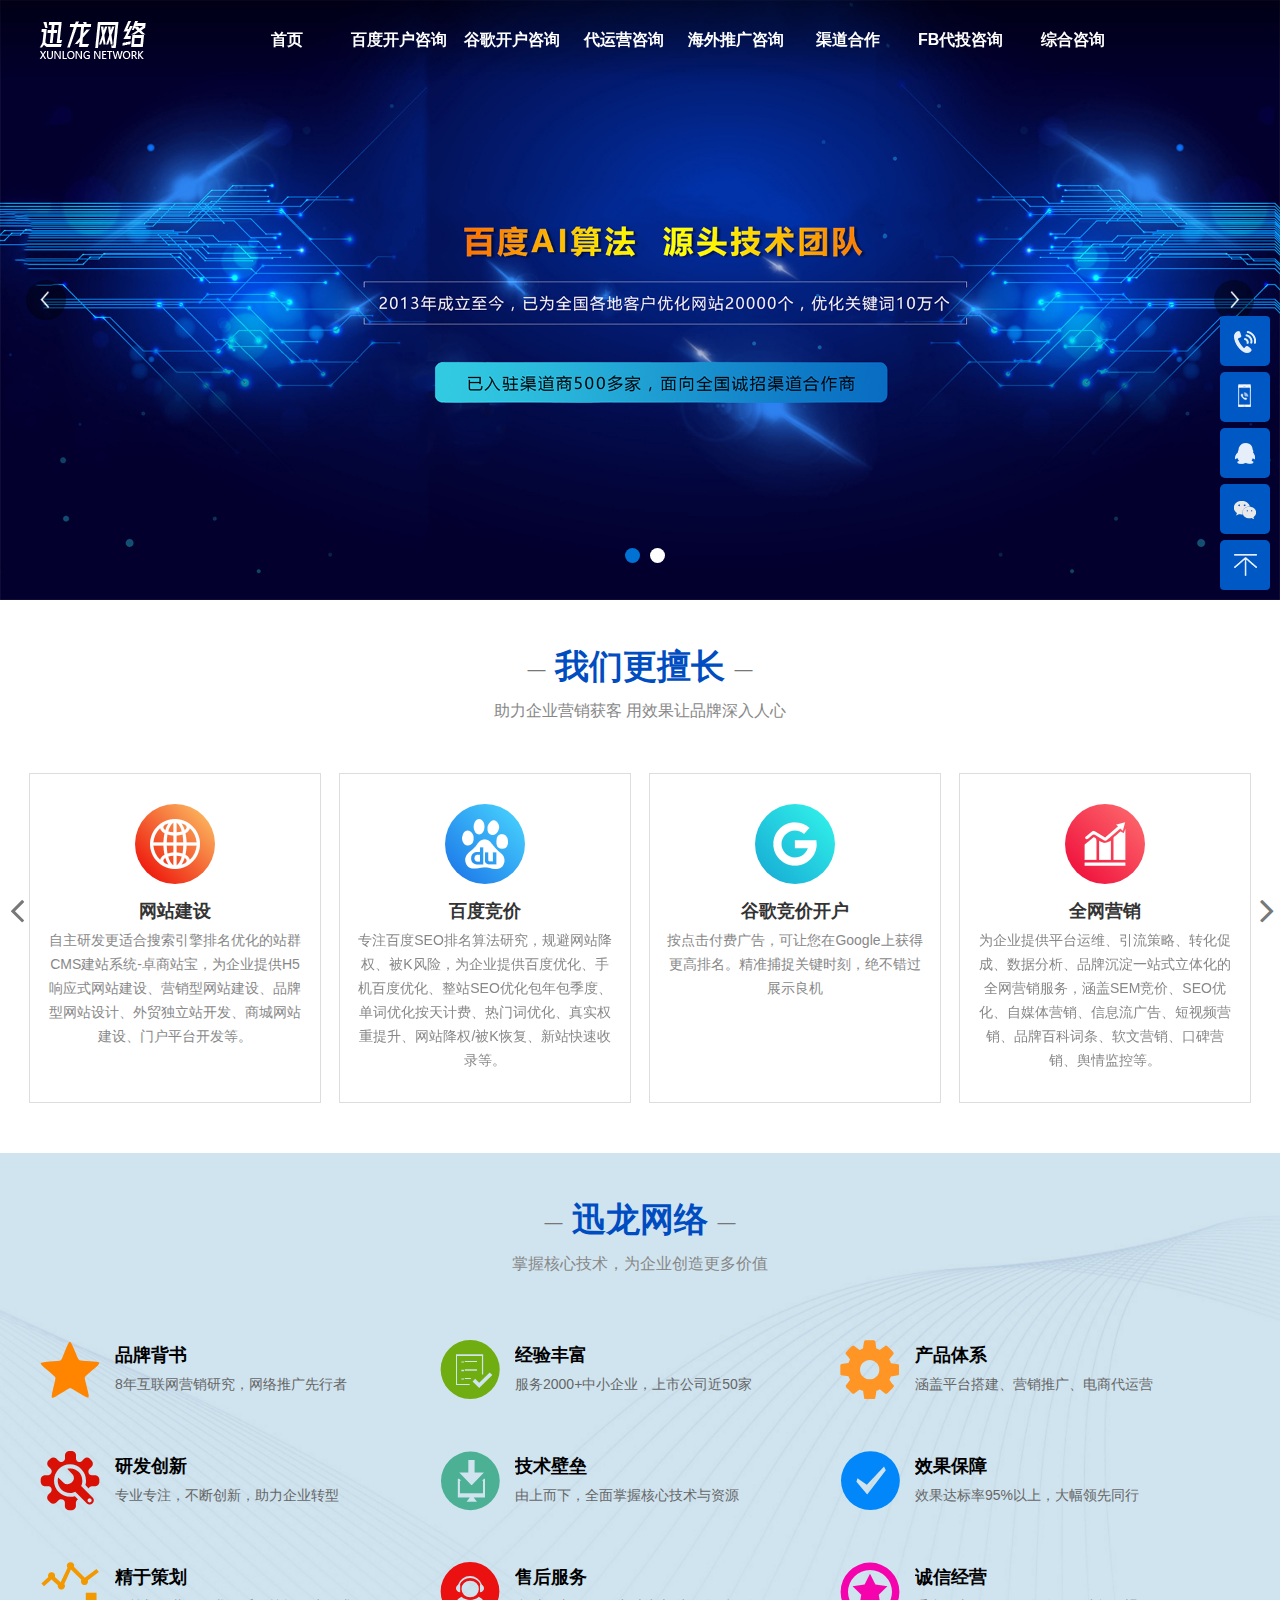
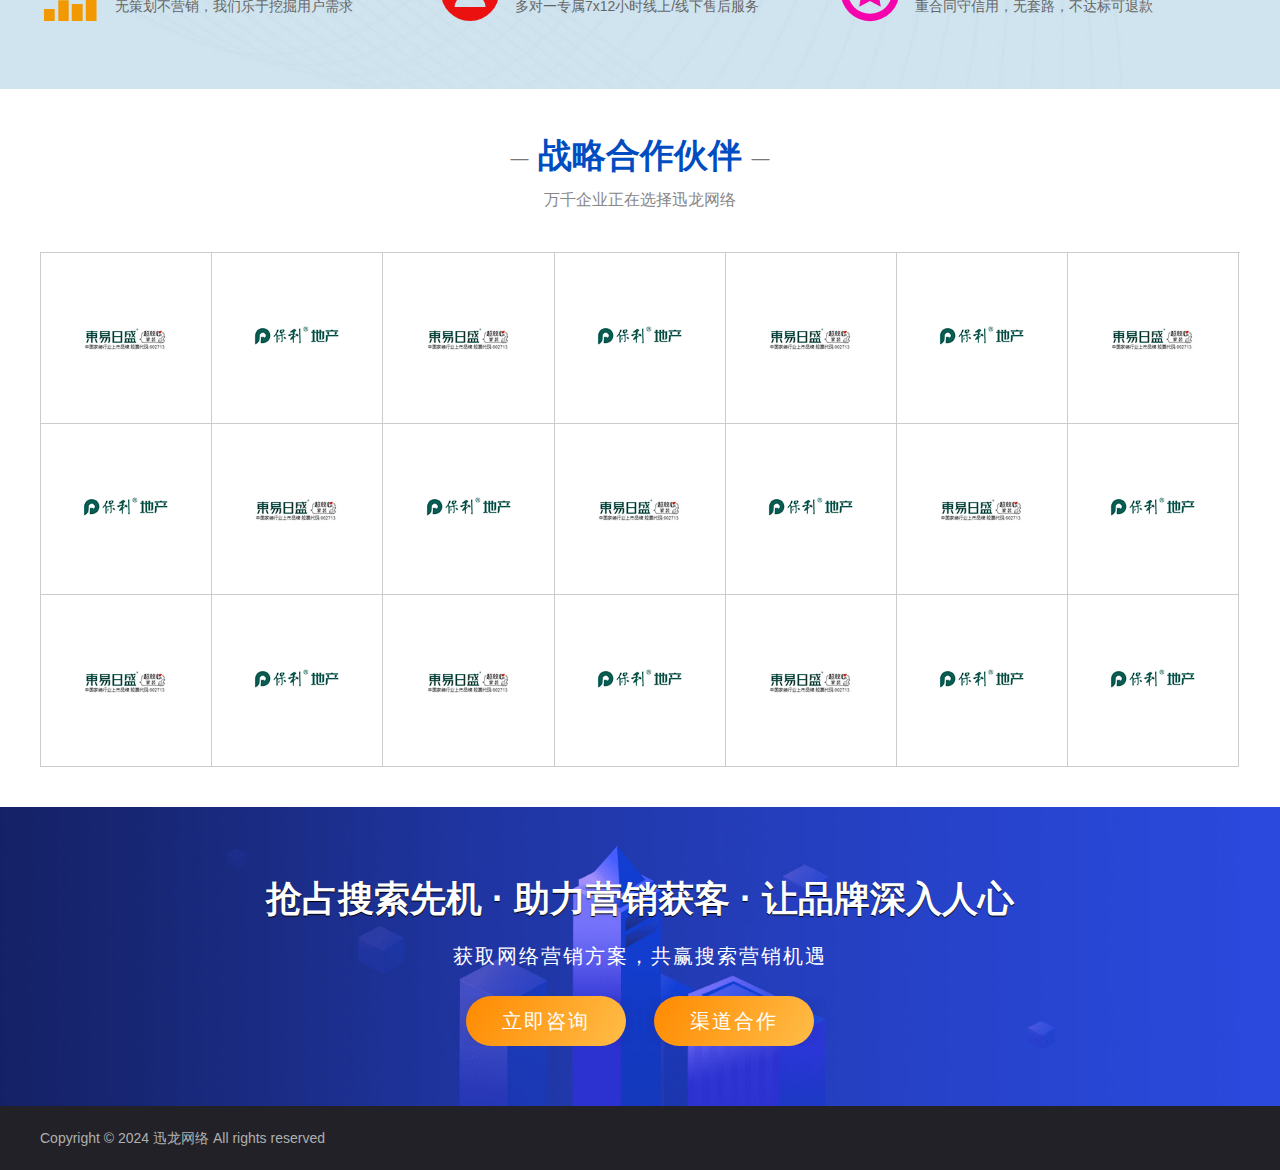
==== commit 771a2f0b: "Add files via upload" ====
--- a/index.html
+++ b/index.html
@@ -9,7 +9,7 @@
 <meta content="telephone=no" name="format-detection">
 <meta name="format-detection" content="telephone=no,email=no" />
 
-<title>SEO_网站优化_百度优化_谷歌优化_网站建设_网络推广公司</title>
+<title>【谷歌广告代投】- 【行业不限，无惧封号】 &ndash; 谷歌开户运营推广，不封不限更省心</title>
 <meta name="keywords" content="SEO,SEO优化,SEO公司,SEO优化公司,优化公司,SEO外包,SEO推广,网站SEO,百度SEO,网络公司,网络推广公司,网站优化公司,百度优化公司,百度推广公司,网络推广,百度推广,网站推广,百度快排,百度快速排名,百度排名优化,网站排名优化,网站优化,百度优化,谷歌优化,谷歌推广,google优化,google推广,网站建设,网站制作,网站设计,全网营销,竞价托管,百度爱采购,抖音推广,电商代运营,app开发,小程序开发,网站收录,新站收录,整站优化,全网推广,品牌推广">
 <meta name="description" content="【SEO技术源头-不上首页不收费】专注网站建设、品牌营销型网站设计、英文外贸独立站制作、百度优化、谷歌(google)优化、软件开发、APP/小程序开发、电商代运营业务8年。">
 
@@ -53,10 +53,17 @@
 <div class="nav fr">
 <ul>
 
-<li class="navli"><a href="index.html">首页</a></li>
-<li class="navli"><a href="web.html">网站建设</a></li>
-<li class="navli"><a href="seo_bd.html">百度优化</a></li>
-<li class="navli"><a href="seo_gg.html">谷歌优化</a></li>
+<li class="navli"><a href="/">首页</a></li>
+<li class="navli"><a href="https://t.me/Chinmy888">百度开户咨询</a></li>
+<li class="navli"><a href="https://t.me/Chinmy888">谷歌开户咨询</a></li>
+<li class="navli"><a href="https://t.me/Chinmy888">代运营咨询</a></li>
+<li class="navli"><a href="https://t.me/Chinmy888">海外推广咨询</a></li>
+<li class="navli"><a href="https://t.me/Chinmy888">渠道合作</a></li>
+<li class="navli"><a href="https://t.me/Chinmy888">FB代投咨询</a></li>
+<li class="navli"><a href="https://t.me/Chinmy888">综合咨询</a></li>
+<!--<li class="navli"><a href="web.html">网站建设</a></li>
+<li class="navli"><a href="https://t.me/Chinmy88">百度优化</a></li>
+<li class="navli"><a href="https://t.me/Chinmy888">谷歌优化</a></li>
 
 
 
@@ -117,7 +124,7 @@
 </li>
 	
 <li class="navli"><a href="hz.html">渠道合作</a></li>
-<li class="navli"><a href="about.html">关于我们</a></li>
+<li class="navli"><a href="about.html">关于我们</a></li>-->
 
 </ul>
 </div>
@@ -130,8 +137,8 @@
 <ul>
 <li class="link"><a href="index.html">首页</a></li>
 <li class="link"><a href="web.html">网站建设</a></li>
-<li class="link"><a href="seo_bd.html">百度优化</a></li>
-<li class="link"><a href="seo_gg.html">谷歌优化</a></li>
+<li class="link"><a href="https://t.me/Chinmy88">百度优化</a></li>
+<li class="link"><a href="https://t.me/Chinmy888">谷歌优化</a></li>
 
 <li class="subli">
 <p class="tt"><a href="yx_case.html">营销案例</a></p>
@@ -216,12 +223,8 @@
 
 <div class="callbacks_container">
 <ul class="rslides" id="slider">
-<li><a href="#"><img src="images/a1.jpg"/></a></li>
-<li><a href="#"><img src="images/a2.jpg"/></a></li>
-<li><a href="#"><img src="images/a3.jpg"/></a></li>
-<li><a href="#"><img src="images/a4.png"/></a></li>
-<li><a href="#"><img src="images/a6.png"/></a></li>
-<li><a href="#"><img src="images/a7.jpg"/></a></li>
+<li><a href="https://t.me/Chinmy888"><img src="images/a1.jpg"/></a></li>
+<li><a href="https://t.me/Chinmy888"><img src="images/a2.jpg"/></a></li>
 	</ul>
 </div>
 
@@ -259,11 +262,11 @@
 	
 	
 	         <div class="item">
-				<a href="seo_bd.html">
+				<a href="https://t.me/Chinmy888">
 			 <div class="sy_ser_box">
 			 <dl>
 			 <div class="i_ser_tu2"><img src="img/i_ys2.png"></div>
-			 <dt><h3>百度优化</h3></dt>
+			 <dt><h3>百度竞价</h3></dt>
 			 <dd>专注百度SEO排名算法研究，规避网站降权、被K风险，为企业提供百度优化、手机百度优化、整站SEO优化包年包季度、单词优化按天计费、热门词优化、真实权重提升、网站降权/被K恢复、新站快速收录等。</dd>
 			 </dl>
 			 </div>
@@ -272,12 +275,12 @@
 	
 	        
 	         <div class="item">
-			<a href="seo_gg.html">
+			<a href="https://t.me/Chinmy888">
 			 <div class="sy_ser_box">
 			 <dl>
 			 <div class="i_ser_tu3"><img src="img/i_ys3.png"></div>
-			 <dt><h3>谷歌优化</h3></dt>
-			 <dd>专注谷歌SEO排名算法研究，规避网站降权、被K风险，为企业提供Google（谷歌）优化、整站优化、包年优化、单词优化按天计费、热门词优化、网站降权/被K恢复、新站快速收录等。</dd>
+			 <dt><h3>谷歌竞价开户</h3></dt>
+			 <dd>按点击付费广告，可让您在Google上获得更高排名。精准捕捉关键时刻，绝不错过展示良机</dd>
 			 </dl>
 			 </div>
 				</a>
@@ -285,7 +288,7 @@
 	         
 	
 	 <div class="item">
-					<a href="yx_fa.html">
+					<a href="https://t.me/Chinmy888">
 			 <div class="sy_ser_box">
 			 <dl>
 			 <div class="i_ser_tu4"><img src="img/i_ys4.png"></div>
@@ -297,12 +300,12 @@
              </div>
 	
 	<div class="item">
-	<a href="yx_fa.html">
+	<a href="https://t.me/Chinmy888">
 			 <div class="sy_ser_box">
 			 <dl>
 			 <div class="i_ser_tu5"><img src="img/i_ys5.png"></div>
 			 <dt><h3>竞价托管</h3></dt>
-			 <dd>为企业提供百度、360等竞价广告语信息流广告的账户代运营托管服务，深入调研行业特征，针对企业实况，量身定制差异化营销，定位营销策略，优化账户质量，人工+智能双保险操作，降低无效投入，提升投资回报率。</dd>
+			 <dd>为企业提供谷歌、百度、360等竞价广告语信息流广告的账户代运营托管服务，深入调研行业特征，针对企业实况，量身定制差异化营销，定位营销策略，优化账户质量，人工+智能双保险操作，降低无效投入，提升投资回报率。</dd>
 			 </dl>
 			 </div>
 		</a>
@@ -584,13 +587,14 @@
 	
 <!------营销案例--------->
 	
-<div class="bai_bg  sy_yxal_bg">
+<!--<div class="bai_bg  sy_yxal_bg">
 	
 <div class="m_bt_tilte"><h3 style="color: #fff"><span>—</span> 营销案例 <span>—</span></h3><p style="color: #fff">技术驱动营销 为企业实现更多价值</p></div>
 	
 	
 <div class="yx_fa_nav_k">	
- <!--切换begin-->
+
+
 <div class="testimonial_carousel owl-carousel">
        <div class="item"><a href="yx_fa.html">网站建设</a></div>
        <div class="item"><a href="yx_fa.html">百度推广</a></div>
@@ -603,7 +607,7 @@
        <div class="item"><a href="yx_fa.html">电商代运营</a></div>
        <div class="item"><a href="yx_fa.html">品牌设计</a></div>
 </div>
- <!--切换-----//-->				
+			
 </div>
 
 	
@@ -817,7 +821,7 @@
 	
 	
 	
-</div>
+</div>-->
 	
 	
 	
@@ -825,21 +829,21 @@
 	
 	
 <!------新闻--------->	
-<div class="hui_bg  sy_news_bg">
+<!--<div class="hui_bg  sy_news_bg">
 <div class="main_box">
 
 <div class="sy_news_L">
 <div class="xw_tilte_k"><h3><a href="news.html">公司新闻</a></h3><span><a href="news.html">更多>></span></a></div>	
 	
 <div class="wx_news_list">
-<li><span>2021-11-08</span><a href="show.html">【公司新闻】2021双十一网站优化充值优惠活动进行中</a></li>
-<li><span>2021-10-21</span><a href="show.html">【公司新闻】恭喜迅龙网络官网改版后权重提升至5，SEO再次回到首页！</a></li>
-<li><span>2021-10-21</span><a href="show.html">【公司新闻】恭喜迅龙网络公司官网百度收录量突破40万大关！</a></li>
-<li><span>2021-10-21</span><a href="show.html">【公司新闻】2021年国庆节放假有关事项通知</a></li>
-<li><span>2021-10-21</span><a href="show.html">【公司新闻】织梦CMS收费怎么办？织梦CMS建站系统正式授权收费</a></li>
-<li><span>2021-10-21</span><a href="show.html">【公司新闻】公司官网屡次遭受SEO同行恶意攻击导致排名下降的声明</a></li>
-<li><span>2021-10-21</span><a href="show.html">【公司新闻】迅龙网络喜获3张软件著作登记证书！</a></li>
-<li><span>2021-10-21</span><a href="show.html">【公司新闻】迅龙网络2021年中秋节放假通知</a></li>
+<li><span>2024-11-08</span><a href="show.html">【公司新闻】2024双十一网站优化充值优惠活动进行中</a></li>
+<li><span>2024-10-21</span><a href="show.html">【公司新闻】恭喜迅龙网络官网改版后权重提升至5，SEO再次回到首页！</a></li>
+<li><span>2024-10-21</span><a href="show.html">【公司新闻】恭喜迅龙网络公司官网百度收录量突破40万大关！</a></li>
+<li><span>2024-10-21</span><a href="show.html">【公司新闻】2024年国庆节放假有关事项通知</a></li>
+<li><span>2024-10-21</span><a href="show.html">【公司新闻】织梦CMS收费怎么办？织梦CMS建站系统正式授权收费</a></li>
+<li><span>2024-10-21</span><a href="show.html">【公司新闻】公司官网屡次遭受SEO同行恶意攻击导致排名下降的声明</a></li>
+<li><span>2024-10-21</span><a href="show.html">【公司新闻】迅龙网络喜获3张软件著作登记证书！</a></li>
+<li><span>2024-10-21</span><a href="show.html">【公司新闻】迅龙网络2024年中秋节放假通知</a></li>
 </div>	
 </div>
 
@@ -848,27 +852,27 @@
 <div class="sy_news_R">
 <div class="xw_tilte_k"><h3><a href="news.html">资讯百科</a></h3><span><a href="news.html">更多>></span></a></div>
 <div class="wx_news_list">
-<li><span>2021-11-08</span><a href="1435.html">【SEO优化】2021双十一网站优化充值优惠活动进行中</a></li>
-<li><span>2021-10-21</span><a href="show.html">【SEO优化】恭喜迅龙网络官网改版后权重提升至5，SEO再次回到首页！</a></li>
-<li><span>2021-10-21</span><a href="show.html">【SEO优化】恭喜迅龙网络公司官网百度收录量突破40万大关！</a></li>
-<li><span>2021-10-21</span><a href="show.html">【网站建设】2021年国庆节放假有关事项通知</a></li>
-<li><span>2021-10-21</span><a href="show.html">【SEO优化】织梦CMS收费怎么办？织梦CMS建站系统正式授权收费</a></li>
-<li><span>2021-10-21</span><a href="show.html">【网站建设】公司官网屡次遭受SEO同行恶意攻击导致排名下降的声明</a></li>
-<li><span>2021-10-21</span><a href="show.html">【SEO优化】迅龙网络喜获3张软件著作登记证书！</a></li>
-<li><span>2021-10-21</span><a href="show.html">【网站建设】迅龙网络2021年中秋节放假通知</a></li>
+<li><span>2024-11-08</span><a href="1435.html">【SEO优化】2024双十一网站优化充值优惠活动进行中</a></li>
+<li><span>2024-10-21</span><a href="show.html">【SEO优化】恭喜迅龙网络官网改版后权重提升至5，SEO再次回到首页！</a></li>
+<li><span>2024-10-21</span><a href="show.html">【SEO优化】恭喜迅龙网络公司官网百度收录量突破40万大关！</a></li>
+<li><span>2024-10-21</span><a href="show.html">【网站建设】2024年国庆节放假有关事项通知</a></li>
+<li><span>2024-10-21</span><a href="show.html">【SEO优化】织梦CMS收费怎么办？织梦CMS建站系统正式授权收费</a></li>
+<li><span>2024-10-21</span><a href="show.html">【网站建设】公司官网屡次遭受SEO同行恶意攻击导致排名下降的声明</a></li>
+<li><span>2024-10-21</span><a href="show.html">【SEO优化】迅龙网络喜获3张软件著作登记证书！</a></li>
+<li><span>2024-10-21</span><a href="show.html">【网站建设】迅龙网络2024年中秋节放假通知</a></li>
 </div>		
 </div>
 	
 	
 	
 </div>	
-</div>		
+</div>-->		
 <!------新闻///--------->	
 	
 	
 <!------网络营销方案--------->	
 	
-<div class="bai_bg">
+<!--<div class="bai_bg">
 	
 <div class="m_bt_tilte"><h3><span>—</span> 网络营销方案 <span>—</span></h3><p>专业专注，精于策划，巧于制作，成于执行</p></div>
 	
@@ -887,7 +891,7 @@
 </div>
 </div>
 	
-</div>
+</div>-->
 	
 <!------网络营销方案--//------->		
 	
@@ -902,7 +906,7 @@
 <dl>
 <dt>抢占搜索先机 · 助力营销获客 · 让品牌深入人心</dt>
 <dd>获取网络营销方案，共赢搜索营销机遇</dd>
-<dd><div class="zz_btn_box"><a href="#"><div  class="zz_btn">立即咨询</div></a>  <a href="hz.html"><div  class="zz_btn">渠道合作</div></a></div></dd>
+<dd><div class="zz_btn_box"><a href="https://t.me/Chinmy888"><div  class="zz_btn">立即咨询</div></a>  <a href="https://t.me/Chinmy888"><div  class="zz_btn">渠道合作</div></a></div></dd>
 </dl>	
 </div>
 </div>	
@@ -915,7 +919,7 @@
 	
 	
 <!--down----->
-<div class="footer_box">
+<!--<div class="footer_box">
 
 <div class="main_box">
 <div class="footer_list">
@@ -992,7 +996,7 @@
 </div>
 
 
-</div>
+</div>-->
 
 
 
@@ -1001,39 +1005,39 @@
 
 <div class="footer-copyright">
 <div class="main_box">
-<div class="footer-copy_txt">Copyright &copy; 2022 迅龙网络 All rights reserved<div  class="beian"><a href="http://beian.miit.gov.cn/" target="_blank">备案：粤ICP12345678</a></div></div>
-</div>	
-</div>
-	
-	
-
-
-<div class="link_txt">
+<div class="footer-copy_txt">Copyright &copy; 2024 迅龙网络 All rights reserved<!--<div  class="beian"><a href="http://beian.miit.gov.cn/" target="_blank">备案：粤ICP12345678</a></div>--></div>
+</div>	
+</div>
+	
+	
+
+
+<!--<div class="link_txt">
 <ul>
 <div class="lm_link_txt">友情链接：</div>
-<a href="javascript:;" target="_blank">seo</a>
-<a href="javascript:;" target="_blank">IE浏览器</a>
-<a href="javascript:;" target="_blank">网站优化</a>
-<a href="javascript:;" target="_blank">seo</a>
-<a href="javascript:;" target="_blank">香港服务器</a>
-<a href="javascript:;" target="_blank">seo</a>
-<a href="javascript:;" target="_blank">装修公司</a>
-<a href="javascript:;" target="_blank">商标注册</a>
-<a href="javascript:;" target="_blank">电销卡</a>
-<a href="javascript:;" target="_blank">SEO</a>
-<a href="javascript:;" target="_blank">网络推广</a>
-<a href="javascript:;" target="_blank">铝材报价</a>
-<a href="qjzb.html" target="_blank">网站建设</a>
-<a href="21.html" target="_blank">谷歌优化</a>
-<a href="20.html" target="_blank">百度优化</a>
-<a href="javascript:;" target="_blank">电商代运营</a>
-<a href="javascript:;" target="_blank">seo</a>
-<a href="javascript:;" target="_blank">网站建设</a>
-<a href="javascript:;" target="_blank">网站建设</a>
-<a href="javascript:;" target="_blank">网站建设</a>
+<a href="https://t.me/Chinmy88" target="_blank">seo</a>
+<a href="https://t.me/Chinmy88" target="_blank">IE浏览器</a>
+<a href="https://t.me/Chinmy88" target="_blank">网站优化</a>
+<a href="https://t.me/Chinmy88" target="_blank">seo</a>
+<a href="https://t.me/Chinmy88" target="_blank">香港服务器</a>
+<a href="https://t.me/Chinmy88" target="_blank">seo</a>
+<a href="https://t.me/Chinmy88" target="_blank">装修公司</a>
+<a href="https://t.me/Chinmy88" target="_blank">商标注册</a>
+<a href="https://t.me/Chinmy88" target="_blank">电销卡</a>
+<a href="https://t.me/Chinmy88" target="_blank">SEO</a>
+<a href="https://t.me/Chinmy88" target="_blank">网络推广</a>
+<a href="https://t.me/Chinmy88" target="_blank">铝材报价</a>
+<a href="#" target="_blank">网站建设</a>
+<a href="#" target="_blank">谷歌优化</a>
+<a href="#" target="_blank">百度优化</a>
+<a href="https://t.me/Chinmy88" target="_blank">电商代运营</a>
+<a href="https://t.me/Chinmy88" target="_blank">seo</a>
+<a href="https://t.me/Chinmy88" target="_blank">网站建设</a>
+<a href="https://t.me/Chinmy88" target="_blank">网站建设</a>
+<a href="https://t.me/Chinmy88" target="_blank">网站建设</a>
 </ul>
 	
-</div>	
+</div>	-->
 	
 <!--down--//---->
 
@@ -1144,16 +1148,16 @@
 				<div class="col flt_l">
 					<span class="tt">在线客服</span>
 					<div class="row">
-						<a target="_blank" href="javascript:;" class="lt">业务咨询&nbsp;&nbsp;</a>
-						<a target="_blank" href="javascript:;" class="qq"></a>
+						<a target="_blank" href="https://t.me/Chinmy888" class="lt">业务咨询&nbsp;&nbsp;</a>
+						<a target="_blank" href="https://t.me/Chinmy888" class="qq"></a>
 					</div>
 					<div class="row">
-						<a target="_blank" href="javascript:;" class="lt">渠道合作&nbsp;&nbsp;</a>
-						<a target="_blank" href="javascript:;" class="qq"></a>
+						<a target="_blank" href="https://t.me/Chinmy888" class="lt">渠道合作&nbsp;&nbsp;</a>
+						<a target="_blank" href="https://t.me/Chinmy888" class="qq"></a>
 					</div>
 					<div class="row">
-						<a target="_blank" href="javascript:;" class="lt">售后客服&nbsp;&nbsp;</a>
-						<a target="_blank" href="javascript:;" class="qq"></a>
+						<a target="_blank" href="https://t.me/Chinmy888" class="lt">售后客服&nbsp;&nbsp;</a>
+						<a target="_blank" href="https://t.me/Chinmy888" class="qq"></a>
 					</div>
 
 
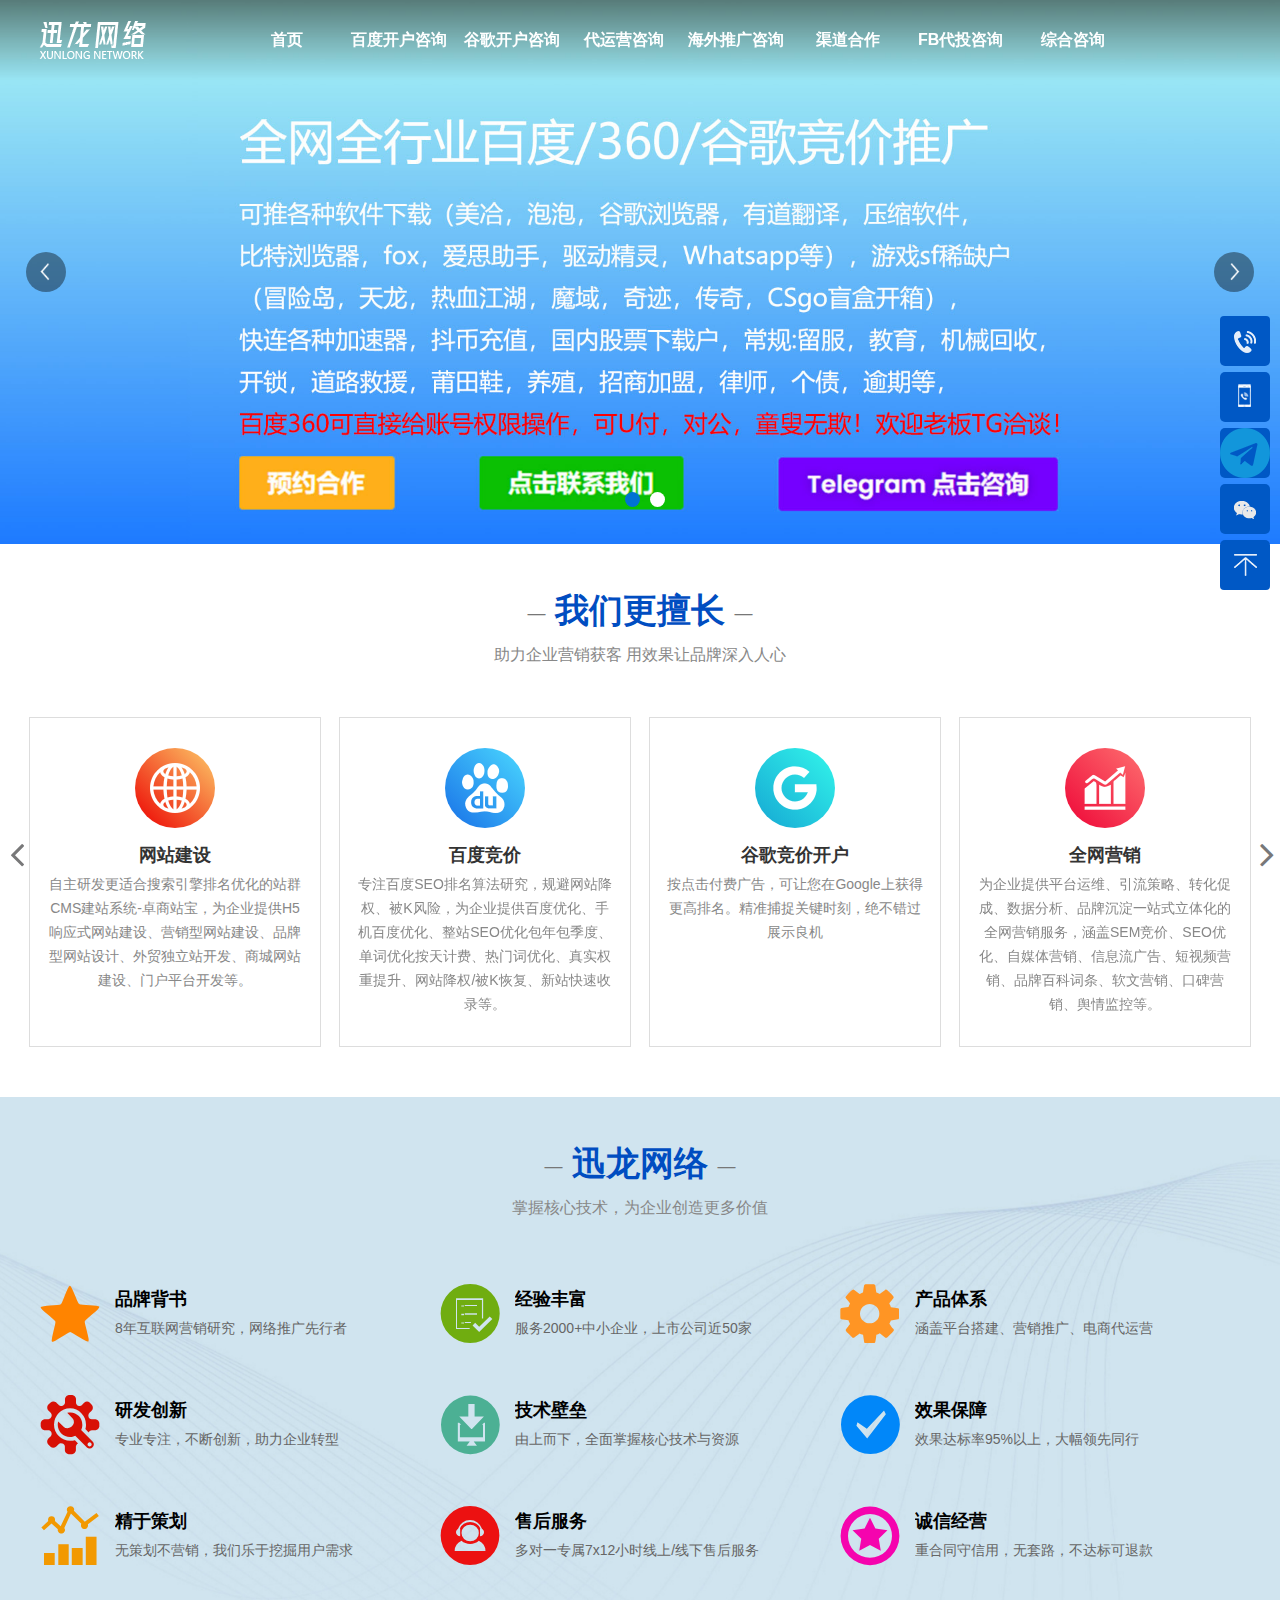
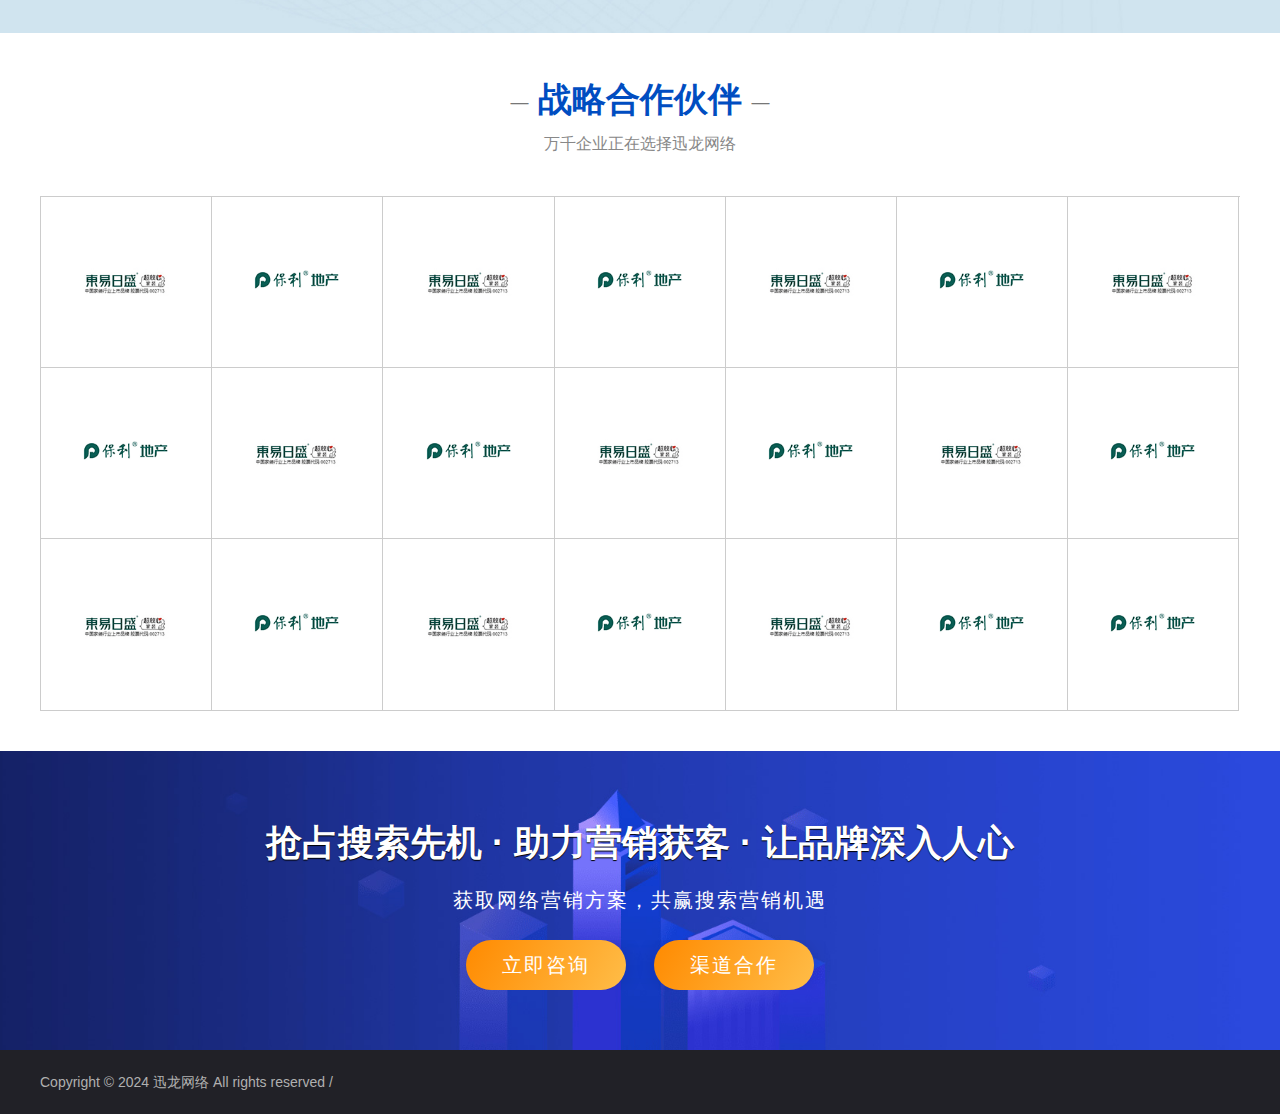
==== commit 1e3c36c7: "Add files via upload" ====
--- a/index.html
+++ b/index.html
@@ -1005,7 +1005,7 @@
 
 <div class="footer-copyright">
 <div class="main_box">
-<div class="footer-copy_txt">Copyright &copy; 2024 迅龙网络 All rights reserved<!--<div  class="beian"><a href="http://beian.miit.gov.cn/" target="_blank">备案：粤ICP12345678</a></div>--></div>
+<div class="footer-copy_txt">Copyright &copy; 2024 迅龙网络 All rights reserved <script type="text/javascript" src="//js.users.51.la/21920517.js"></script>/<!--<div  class="beian"><a href="http://beian.miit.gov.cn/" target="_blank">备案：粤ICP12345678</a></div>--></div>
 </div>	
 </div>
 	
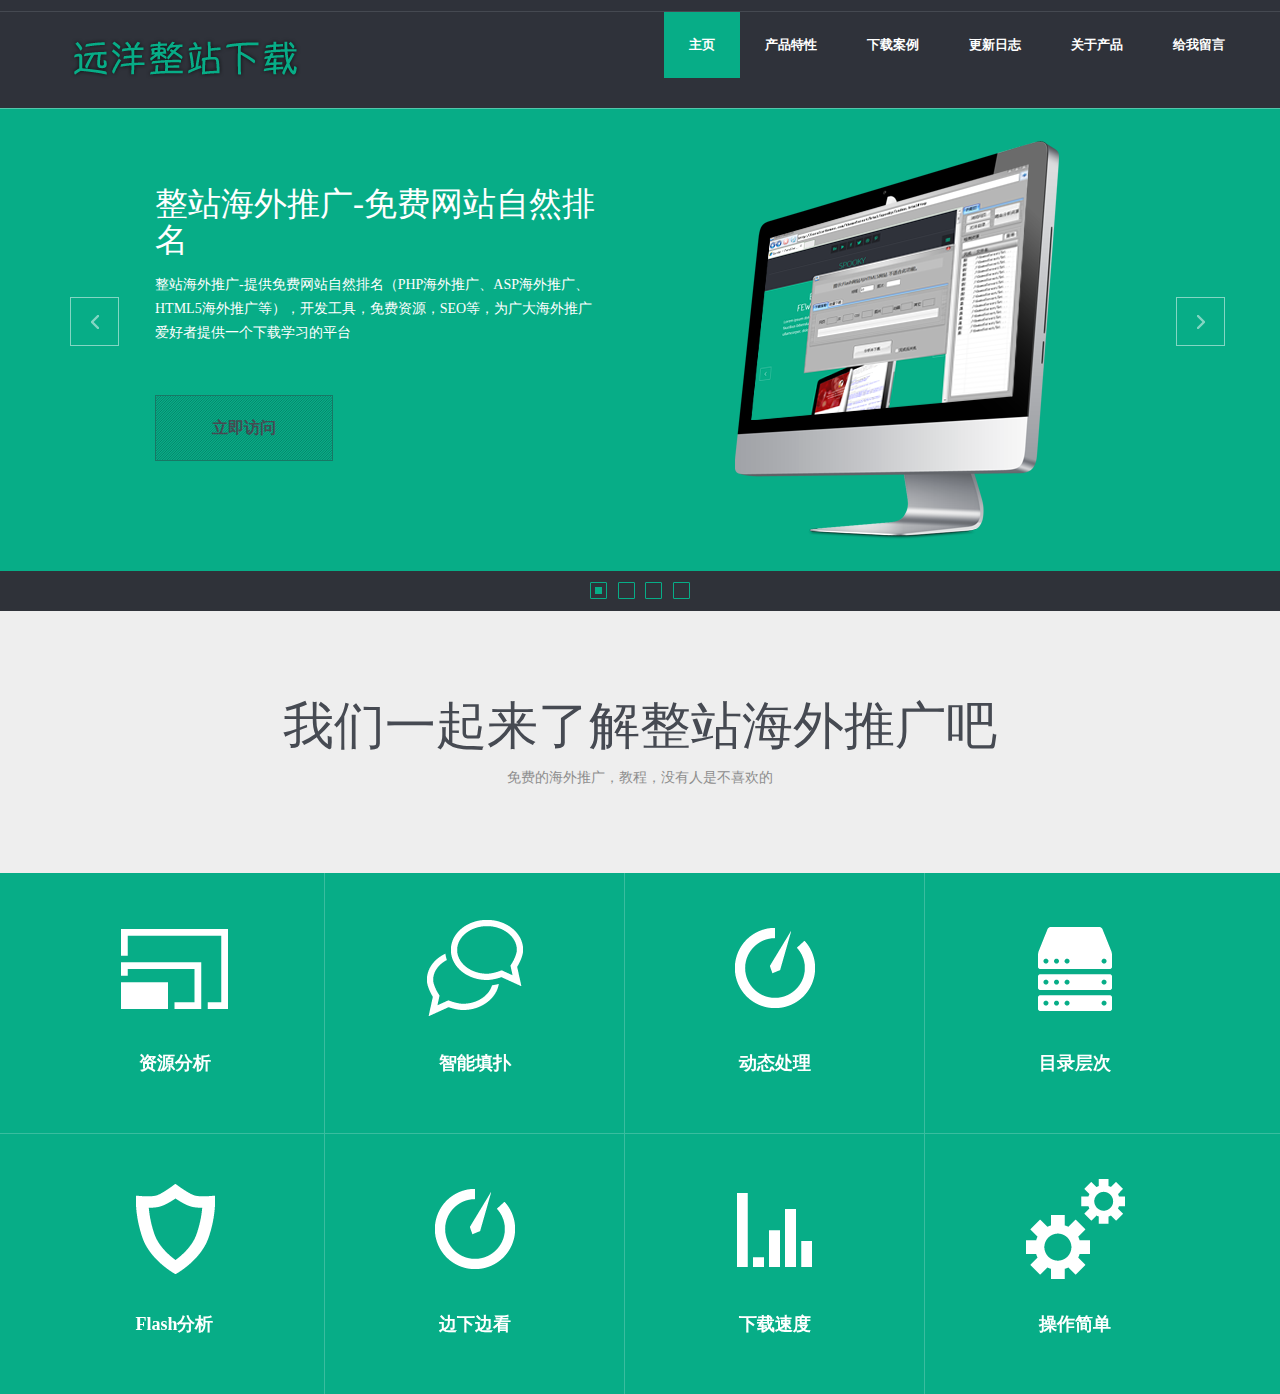
==== commit 6ce1bd9f: "Add files via upload" ====
--- a/index.html
+++ b/index.html
@@ -1,1195 +1,211 @@
 ﻿<!DOCTYPE html>
-<html>
+<html lang="en">
 <head>
-<meta http-equiv="Content-Type" content="text/html; charset=utf-8" />
-<meta name="viewport" content="width=device-width, initial-scale=1, maximum-scale=1">
-
-<meta name="screen-orientation" content="portrait">
-<meta name="x5-orientation" content="portrait">
-<meta content="telephone=no" name="format-detection">
-<meta name="format-detection" content="telephone=no,email=no" />
-
-<title>【谷歌广告代投】- 【行业不限，无惧封号】 &ndash; 谷歌开户运营推广，不封不限更省心</title>
-<meta name="keywords" content="SEO,SEO优化,SEO公司,SEO优化公司,优化公司,SEO外包,SEO推广,网站SEO,百度SEO,网络公司,网络推广公司,网站优化公司,百度优化公司,百度推广公司,网络推广,百度推广,网站推广,百度快排,百度快速排名,百度排名优化,网站排名优化,网站优化,百度优化,谷歌优化,谷歌推广,google优化,google推广,网站建设,网站制作,网站设计,全网营销,竞价托管,百度爱采购,抖音推广,电商代运营,app开发,小程序开发,网站收录,新站收录,整站优化,全网推广,品牌推广">
-<meta name="description" content="【SEO技术源头-不上首页不收费】专注网站建设、品牌营销型网站设计、英文外贸独立站制作、百度优化、谷歌(google)优化、软件开发、APP/小程序开发、电商代运营业务8年。">
-
-<link rel="stylesheet" href="css/font-awesome.css">
-<link rel="stylesheet" href="fonts/RjdaoIcon_style.css">
-<link rel="stylesheet" href="fonts/Rjdaoicon_ie7.css">
-	
-
-
-
-<link rel="stylesheet" href="css/reset.css" type="text/css" media="screen" charset="utf-8">
-<link rel="stylesheet" href="css/style.css" type="text/css" media="screen" charset="utf-8">
-<link rel="stylesheet" href="css/mobile.css" type="text/css" media="screen" charset="utf-8">
-
-<script src="js/jQuery.js" type="text/javascript" charset="utf-8"></script>
-<script src="js/jquery.transit.js" type="text/javascript" charset="utf-8"></script>
-<script src="js/plug.preload.js" type="text/javascript" charset="utf-8"></script>
-
-
-
-<!--hoemad-//--->
-<!--[if IE 6]>
-	<script src="js/IE6PNG.min.js" type="text/javascript" charset="utf-8"></script>
-	<script type="text/javascript">
-		IE6PNG.fix('.png');
-	</script>
-<![endif]-->
-
-
+<meta charset="utf-8">
+<title>远洋整站海外推广</title>
+<meta name="viewport" content="width=device-width, initial-scale=1.0">
+<meta name="author" content="hudd">
+<link href="css/bootstrap.min.css" rel="stylesheet" media="screen">
+<link href="css/bootstrap-responsive.min.css" rel="stylesheet" media="screen">
+<link rel="stylesheet" href="css/font/fontello.css" type="text/css" media="screen"/>
+<link href="css/styles.css" rel="stylesheet" media="screen">
+<link href="css/media-queries.css" rel="stylesheet" media="screen">
+<link rel="shortcut icon" href="img/icons/favicon.ico">
+<link rel="apple-touch-icon" href="img/icons/apple-touch-icon.png">
+<link rel="apple-touch-icon" sizes="72x72" href="img/icons/apple-touch-icon-72x72.png">
+<link rel="apple-touch-icon" sizes="114x114" href="img/icons/apple-touch-icon-114x114.png">
+<meta name="baidu-tc-verification" content="319666f336486184426d9cc320af5700" />
 </head>
-
 <body>
-
-<div class="header">
-<div class="w1310 f-cb">
-<a class="logo fl" href="index.html"><img src="images/logo.png " alt="迅龙网络" title="迅龙网络"></a>
-<div class="fr nav-btn">
-<span class="line top"></span>
-<span class="line cent"></span>
-<span class="line bot"></span></div>
-<div class="nav fr">
-<ul>
-
-<li class="navli"><a href="/">首页</a></li>
-<li class="navli"><a href="https://t.me/Chinmy888">百度开户咨询</a></li>
-<li class="navli"><a href="https://t.me/Chinmy888">谷歌开户咨询</a></li>
-<li class="navli"><a href="https://t.me/Chinmy888">代运营咨询</a></li>
-<li class="navli"><a href="https://t.me/Chinmy888">海外推广咨询</a></li>
-<li class="navli"><a href="https://t.me/Chinmy888">渠道合作</a></li>
-<li class="navli"><a href="https://t.me/Chinmy888">FB代投咨询</a></li>
-<li class="navli"><a href="https://t.me/Chinmy888">综合咨询</a></li>
-<!--<li class="navli"><a href="web.html">网站建设</a></li>
-<li class="navli"><a href="https://t.me/Chinmy88">百度优化</a></li>
-<li class="navli"><a href="https://t.me/Chinmy888">谷歌优化</a></li>
-
-
-
-<li class="navli">
-<a href="yx_case.html">营销案例</a>
-<span class="ico"></span>
-<div class="sub-box">
-<ul class="fl left-li">
-<li><a href="yx_case.html">网站建设</a></li>
-<li><a href="yx_case.html">百度推广</a></li>
-<li><a href="yx_case.html">谷歌推广</a></li>
-<li><a href="yx_case.html">全网推广</a></li>
-<li><a href="yx_case.html">抖音推广</a></li>
-<li><a href="yx_case.html">竞价托管</a></li>
-<li><a href="yx_case.html">APP开发</a></li>
-<li><a href="yx_case.html">小程序开发</a></li>
-<li><a href="yx_case.html">电商代运营</a></li>
-<li><a href="yx_case.html">品牌设计</a></li>
-
-</ul>
-	
-</div>
-</li>
-
-
-<li class="navli">
-<a href="yx_fa.html">营销方案</a>
-<span class="ico"></span>
-<div class="sub-box">
-<ul class="fl left-li">
-<li><a href="yx_fa.html">网站建设</a></li>
-<li><a href="yx_fa.html">百度优化</a></li>
-<li><a href="yx_fa.html">谷歌优化</a></li>
-<li><a href="yx_fa.html">抖音推广</a></li>
-<li><a href="yx_fa.html">全网营销</a></li>
-<li><a href="yx_fa.html">竞价托管</a></li>
-<li><a href="yx_fa.html">电商运营</a></li>
-</ul>	
-</div>
-</li>
-
-
-<li class="navli">
-<a href="news.html">资讯百科</a>
-<span class="ico"></span>
-<div class="sub-box">
-<ul class="fl left-li">
-<li><a href="news.html">公司新闻</a></li>
-<li><a href="news.html">网站建设</a></li>
-<li><a href="news.html">百度优化</a></li>
-<li><a href="news.html">谷歌优化</a></li>
-<li><a href="news.html">SEO优化</a></li>
-<li><a href="news.html">网络推广</a></li>
-<li><a href="news.html">抖音推广</a></li>
-<li><a href="news.html">设计开发</a></li>
-</ul>	
-</div>
-</li>
-	
-<li class="navli"><a href="hz.html">渠道合作</a></li>
-<li class="navli"><a href="about.html">关于我们</a></li>-->
-
-</ul>
-</div>
-
-
-	
-	
-
-<div class="m-nav">
-<ul>
-<li class="link"><a href="index.html">首页</a></li>
-<li class="link"><a href="web.html">网站建设</a></li>
-<li class="link"><a href="https://t.me/Chinmy88">百度优化</a></li>
-<li class="link"><a href="https://t.me/Chinmy888">谷歌优化</a></li>
-
-<li class="subli">
-<p class="tt"><a href="yx_case.html">营销案例</a></p>
-<div class="subbox">
-<a href="yx_case.html">网站建设</a>
-<a href="yx_case.html">百度推广</a>
-<a href="yx_case.html">谷歌推广</a>
-<a href="yx_case.html">全网推广</a>
-<a href="yx_case.html">抖音推广</a>
-<a href="yx_case.html">竞价托管</a>
-<a href="yx_case.html">APP开发</a>
-<a href="yx_case.html">小程序开发</a>
-<a href="yx_case.html">电商代运营</a>
-<a href="yx_case.html">品牌设计</a>
-</div>
-</li>
-
-
-<li class="subli">
-<p class="tt"><a href="yx_fa.html">营销方案</a></p>
-<div class="subbox">
-<a href="yx_fa.html">网站建设</a>
-<a href="yx_fa.html">百度优化</a>
-<a href="yx_fa.html">谷歌优化</a>
-<a href="yx_fa.html">抖音推广</a>
-<a href="yx_fa.html">全网营销</a>
-<a href="yx_fa.html">竞价托管</a>
-<a href="yx_fa.html">电商运营</a>
-</div>
-</li>
-	
-<li class="subli">
-<p class="tt"><a href="news.html">资讯百科</a></p>
-<div class="subbox">
-<a href="news.html">公司新闻</a>
-<a href="news.html">网站建设</a>
-<a href="news.html">百度优化</a>
-<a href="news.html">谷歌优化</a>
-<a href="news.html">SEO优化</a>
-<a href="news.html">网络推广</a>
-<a href="news.html">抖音推广</a>
-<a href="news.html">设计开发</a>
-</div>
-</li>
-
-<li class="link"><a href="hz.html">渠道合作</a></li>
-<li class="link"><a href="about.html">关于我们</a></li>
-
-</ul>
-</div>
-</div>
-</div>
-<div class="m-navbg"></div>
-<script src="js/main.js" type="text/javascript" charset="utf-8"></script>
-<div class="k_kong"></div>
-	
-	
-
-	
-	
-<!-------banner---------------->
-<link rel="stylesheet" href="sy_tu/css/responsiveslides.css">
-
-<script type="text/javascript" src="sy_tu/js/responsiveslides.min.js"></script>
-
-
-<script type="text/javascript">
-$(function () {
-	// Slideshow 
-	$("#slider").responsiveSlides({
-		auto: true,
-		pager: false,
-		nav: true,
-		speed: 500,
-		timeout:4000,
-		pager: true, 
-		pauseControls: true,
-		namespace: "callbacks"
-	});
-});
-</script>
-
-<div class="callbacks_container">
-<ul class="rslides" id="slider">
-<li><a href="https://t.me/Chinmy888"><img src="images/a1.jpg"/></a></li>
-<li><a href="https://t.me/Chinmy888"><img src="images/a2.jpg"/></a></li>
-	</ul>
-</div>
-
-<!-------banner//-------------->
-
-	
-	
-	
-<!------我们更擅长---------->	
-	
-<div class="bai_bg">
-<div class="m_bt_tilte"><h3><span>—</span> 我们更擅长 <span>—</span></h3><p>助力企业营销获客 用效果让品牌深入人心</p></div>	
-
-	
-   
-<link href="ser/css/owl.carousel.css" rel="stylesheet">
-<script src="ser/js/owl.carousel.js"></script>
-<script src="ser/js/custom.js"></script>
-	
-	
-<div class="ser_box">
-<div class="most_popular_courses owl-carousel">
-				
-             <div class="item">
-			<a href="web.html">
-			 <div class="sy_ser_box">
-			 <dl>
-			 <div class="i_ser_tu1"><img src="img/i_ys1.png"></div>
-			 <dt><h3>网站建设</h3></dt>
-			 <dd>自主研发更适合搜索引擎排名优化的站群CMS建站系统-卓商站宝，为企业提供H5响应式网站建设、营销型网站建设、品牌型网站设计、外贸独立站开发、商城网站建设、门户平台开发等。</dd>
-			 </dl>
-			 </div>
-				</a>
-             </div>
-	
-	
-	         <div class="item">
-				<a href="https://t.me/Chinmy888">
-			 <div class="sy_ser_box">
-			 <dl>
-			 <div class="i_ser_tu2"><img src="img/i_ys2.png"></div>
-			 <dt><h3>百度竞价</h3></dt>
-			 <dd>专注百度SEO排名算法研究，规避网站降权、被K风险，为企业提供百度优化、手机百度优化、整站SEO优化包年包季度、单词优化按天计费、热门词优化、真实权重提升、网站降权/被K恢复、新站快速收录等。</dd>
-			 </dl>
-			 </div>
-				</a>
-             </div>
-	
-	        
-	         <div class="item">
-			<a href="https://t.me/Chinmy888">
-			 <div class="sy_ser_box">
-			 <dl>
-			 <div class="i_ser_tu3"><img src="img/i_ys3.png"></div>
-			 <dt><h3>谷歌竞价开户</h3></dt>
-			 <dd>按点击付费广告，可让您在Google上获得更高排名。精准捕捉关键时刻，绝不错过展示良机</dd>
-			 </dl>
-			 </div>
-				</a>
-             </div>
-	         
-	
-	 <div class="item">
-					<a href="https://t.me/Chinmy888">
-			 <div class="sy_ser_box">
-			 <dl>
-			 <div class="i_ser_tu4"><img src="img/i_ys4.png"></div>
-			 <dt><h3>全网营销</h3></dt>
-			 <dd>为企业提供平台运维、引流策略、转化促成、数据分析、品牌沉淀一站式立体化的全网营销服务，涵盖SEM竞价、SEO优化、自媒体营销、信息流广告、短视频营销、品牌百科词条、软文营销、口碑营销、舆情监控等。</dd>
-			 </dl>
-			 </div>
-			</a>
-             </div>
-	
-	<div class="item">
-	<a href="https://t.me/Chinmy888">
-			 <div class="sy_ser_box">
-			 <dl>
-			 <div class="i_ser_tu5"><img src="img/i_ys5.png"></div>
-			 <dt><h3>竞价托管</h3></dt>
-			 <dd>为企业提供谷歌、百度、360等竞价广告语信息流广告的账户代运营托管服务，深入调研行业特征，针对企业实况，量身定制差异化营销，定位营销策略，优化账户质量，人工+智能双保险操作，降低无效投入，提升投资回报率。</dd>
-			 </dl>
-			 </div>
-		</a>
-             </div>
-	
-	
-	<div class="item">
-	<a href="yx_fa.html">
-			 <div class="sy_ser_box">
-			 <dl>
-			 <div class="i_ser_tu6"><img src="img/i_ys6.png"></div>
-			 <dt><h3>电商运营</h3></dt>
-			 <dd>为企业提供天猫代运营、淘宝代运营、阿里巴巴代运营、抖音代运营、网站商城代运营等电商运营服务。我们将做到“事先有计划、事中有执行、事后有总结”，不断优化调整，发挥团队的智慧，用专业帮助客户创造价值。</dd>
-			 </dl>
-			 </div>
-		</a>
-             </div>
-	
-	
-	
-			
-	
-			
-			
-</div>						
-</div>			
-	
-	
-	</div>	
-	
-<!------我们更擅长---///------>	
-
-<!------优势--------->
-<div class="hui_bg sy_ys_bg">
-<div class="m_bt_tilte"><h3><span>—</span> 迅龙网络 <span>—</span></h3><p>掌握核心技术，为企业创造更多价值</p></div>	
-	
-	
-<div class="main_box">	
-<ul class="sy_ys_list">
-<li>
-<div class="i_tu"><i class="icon-0345"></i></div>
-<dl>
-<dt>品牌背书</dt>
-<dd>8年互联网营销研究，网络推广先行者</dd>
-</dl>	
-</li>
-	
-
-<li>
-<div class="i_tu"><i class="icon-0373"></i></div>
-<dl>
-<dt>经验丰富</dt>
-<dd>服务2000+中小企业，上市公司近50家</dd>
-</dl>	
-</li>
-	
-<li>
-<div class="i_tu"><i class="icon-0423"></i></div>
-<dl>
-<dt>产品体系</dt>
-<dd>涵盖平台搭建、营销推广、电商代运营</dd>
-</dl>	
-</li>
-	
-	
-<li>
-<div class="i_tu"><i class="icon-0720"></i></div>
-<dl>
-<dt>研发创新</dt>
-<dd>专业专注，不断创新，助力企业转型</dd>
-</dl>	
-</li>
-	
-<li>
-<div class="i_tu"><i class="icon-0959"></i></div>
-<dl>
-<dt>技术壁垒</dt>
-<dd>由上而下，全面掌握核心技术与资源</dd>
-</dl>	
-</li>
-	
-<li>
-<div class="i_tu"><i class="icon-0968"></i></div>
-<dl>
-<dt>效果保障</dt>
-<dd>效果达标率95%以上，大幅领先同行</dd>
-</dl>	
-</li>
-	
-	
-	
-<li>
-<div class="i_tu"><i class="icon-0758"></i></div>
-<dl>
-<dt>精于策划</dt>
-<dd>无策划不营销，我们乐于挖掘用户需求</dd>
-</dl>	
-</li>
-	
-	
-
-	
-<li>
-<div class="i_tu"><i class="icon-0974"></i></div>
-<dl>
-<dt>售后服务</dt>
-<dd>多对一专属7x12小时线上/线下售后服务</dd>
-</dl>	
-</li>	
-	
-	
-	
-<li>
-<div class="i_tu"><i class="icon-0709"></i></div>
-<dl>
-<dt>诚信经营</dt>
-<dd>重合同守信用，无套路，不达标可退款</dd>
-</dl>	
-</li>	
-
-	
-</ul>	
-</div>	
-	
-</div>		
-	
-	
-	
-<!------优势-//-------->
-	
-	
-	
-<!------营销案例--------->
-	
-<div class="bai_bg">
-	
-<div class="m_bt_tilte"><h3><span>—</span> 战略合作伙伴 <span>—</span></h3><p>万千企业正在选择迅龙网络</p></div>
-	
-<div class="main_box">	
-<ul class="zlhz_list">
-<li>
-<div class="pp_pic" style=" background:url(../img/c3-2.jpg) no-repeat center; background-size:cover"></div>
-<div class="pp_logo"><img src="img/c3.jpg"/></div>
-<img src="img/k_brand.png"/>
-</li>
-
-<li>
-<div class="pp_pic" style=" background:url(../img/c31-2.jpg) no-repeat center; background-size:cover"></div>
-<div class="pp_logo"><img src="img/c31.png"/></div>
-<img src="img/k_brand.png"/>
-</li>
-	
-<li>
-<div class="pp_pic" style=" background:url(../img/c3-2.jpg) no-repeat center; background-size:cover"></div>
-<div class="pp_logo"><img src="img/c3.jpg"/></div>
-<img src="img/k_brand.png"/>
-</li>
-
-<li>
-<div class="pp_pic" style=" background:url(../img/c31-2.jpg) no-repeat center; background-size:cover"></div>
-<div class="pp_logo"><img src="img/c31.png"/></div>
-<img src="img/k_brand.png"/>
-</li>
-	
-<li>
-<div class="pp_pic" style=" background:url(../img/c3-2.jpg) no-repeat center; background-size:cover"></div>
-<div class="pp_logo"><img src="img/c3.jpg"/></div>
-<img src="img/k_brand.png"/>
-</li>
-
-<li>
-<div class="pp_pic" style=" background:url(../img/c31-2.jpg) no-repeat center; background-size:cover"></div>
-<div class="pp_logo"><img src="img/c31.png"/></div>
-<img src="img/k_brand.png"/>
-</li>
-	
-<li>
-<div class="pp_pic" style=" background:url(../img/c3-2.jpg) no-repeat center; background-size:cover"></div>
-<div class="pp_logo"><img src="img/c3.jpg"/></div>
-<img src="img/k_brand.png"/>
-</li>
-
-<li>
-<div class="pp_pic" style=" background:url(../img/c31-2.jpg) no-repeat center; background-size:cover"></div>
-<div class="pp_logo"><img src="img/c31.png"/></div>
-<img src="img/k_brand.png"/>
-</li>
-	
-<li>
-<div class="pp_pic" style=" background:url(../img/c3-2.jpg) no-repeat center; background-size:cover"></div>
-<div class="pp_logo"><img src="img/c3.jpg"/></div>
-<img src="img/k_brand.png"/>
-</li>
-
-<li>
-<div class="pp_pic" style=" background:url(../img/c31-2.jpg) no-repeat center; background-size:cover"></div>
-<div class="pp_logo"><img src="img/c31.png"/></div>
-<img src="img/k_brand.png"/>
-</li>
-	
-<li>
-<div class="pp_pic" style=" background:url(../img/c3-2.jpg) no-repeat center; background-size:cover"></div>
-<div class="pp_logo"><img src="img/c3.jpg"/></div>
-<img src="img/k_brand.png"/>
-</li>
-
-<li>
-<div class="pp_pic" style=" background:url(../img/c31-2.jpg) no-repeat center; background-size:cover"></div>
-<div class="pp_logo"><img src="img/c31.png"/></div>
-<img src="img/k_brand.png"/>
-</li>
-	
-<li>
-<div class="pp_pic" style=" background:url(../img/c3-2.jpg) no-repeat center; background-size:cover"></div>
-<div class="pp_logo"><img src="img/c3.jpg"/></div>
-<img src="img/k_brand.png"/>
-</li>
-
-<li>
-<div class="pp_pic" style=" background:url(../img/c31-2.jpg) no-repeat center; background-size:cover"></div>
-<div class="pp_logo"><img src="img/c31.png"/></div>
-<img src="img/k_brand.png"/>
-</li>
-	
-<li>
-<div class="pp_pic" style=" background:url(../img/c3-2.jpg) no-repeat center; background-size:cover"></div>
-<div class="pp_logo"><img src="img/c3.jpg" /></div>
-<img src="img/k_brand.png"/>
-</li>
-
-<li>
-<div class="pp_pic" style=" background:url(../img/c31-2.jpg) no-repeat center; background-size:cover"></div>
-<div class="pp_logo"><img src="img/c31.png"/></div>
-<img src="img/k_brand.png"/>
-</li>
-	
-
-	
-<li>
-<div class="pp_pic" style=" background:url(../img/c3-2.jpg) no-repeat center; background-size:cover"></div>
-<div class="pp_logo"><img src="img/c3.jpg"/></div>
-<img src="img/k_brand.png"/>
-</li>
-
-<li>
-<div class="pp_pic" style=" background:url(../img/c31-2.jpg) no-repeat center; background-size:cover"></div>
-<div class="pp_logo"><img src="img/c31.png"/></div>
-<img src="img/k_brand.png"/>
-</li>
-
-	
-<li>
-<div class="pp_pic" style=" background:url(../img/c3-2.jpg) no-repeat center; background-size:cover"></div>
-<div class="pp_logo"><img src="img/c3.jpg"/></div>
-<img src="img/k_brand.png"/>
-</li>
-
-<li>
-<div class="pp_pic" style=" background:url(../img/c31-2.jpg) no-repeat center; background-size:cover"></div>
-<div class="pp_logo"><img src="img/c31.png"/></div>
-<img src="img/k_brand.png"/>
-</li>
-	
-	
-<li>
-<div class="pp_pic" style=" background:url(../img/c31-2.jpg) no-repeat center; background-size:cover"></div>
-<div class="pp_logo"><img src="img/c31.png"/></div>
-<img src="img/k_brand.png"/>
-</li>
-
-	
-</ul>	
-
-	
-	
-</div>		
-</div>	
-	
-	
-<!------营销案例--------->
-	
-<!--<div class="bai_bg  sy_yxal_bg">
-	
-<div class="m_bt_tilte"><h3 style="color: #fff"><span>—</span> 营销案例 <span>—</span></h3><p style="color: #fff">技术驱动营销 为企业实现更多价值</p></div>
-	
-	
-<div class="yx_fa_nav_k">	
-
-
-<div class="testimonial_carousel owl-carousel">
-       <div class="item"><a href="yx_fa.html">网站建设</a></div>
-       <div class="item"><a href="yx_fa.html">百度推广</a></div>
-       <div class="item"><a href="yx_fa.html">谷歌推广</a></div>
-       <div class="item"><a href="yx_fa.html">全网推广</a></div>
-       <div class="item"><a href="yx_fa.html">抖音推广</a></div>
-       <div class="item"><a href="yx_fa.html">竞价托管</a></div>
-       <div class="item"><a href="yx_fa.html">APP开发</a></div>
-       <div class="item"><a href="yx_fa.html">小程序开发</a></div>
-       <div class="item"><a href="yx_fa.html">电商代运营</a></div>
-       <div class="item"><a href="yx_fa.html">品牌设计</a></div>
-</div>
-			
-</div>
-
-	
-<div class="space4"></div>
-	
-	
-	
-<div class="main_box">	
-<div class="product">
-		
-<li>
-<a href="show.html">
-<div class="img_box">
-<div class="des_txt_box">
-<div class="des_txt"><i class="icon-0094"></i>
-</div>	
-</div>
-<div class="product_img" style="background-image: url(images/f080cad063ca6c182d7b9271d39a05ca.jpg);">
- <img src="images/cp_k.png" >
- </div>
-</div>
-<div class="cp_title">【百度推广】程力集团消防车SEO优化</div>
-</a>
-</li>
-	
-<li>
-<a href="show.html">
-<div class="img_box">
-<div class="des_txt_box">
-<div class="des_txt"><i class="icon-0094"></i>
-</div>	
-</div>
-<div class="product_img" style="background-image: url(images/f99b2b89f1b7d6276b797dd6bffc0562.jpg);">
- <img src="images/cp_k.png" >
- </div>
-</div>
-<div class="cp_title">【百度推广】上市公司集成灶优化</div>
-</a>
-</li>	
-	
-	
-<li>
-<a href="show.html">
-<div class="img_box">
-<div class="des_txt_box">
-<div class="des_txt"><i class="icon-0094"></i>
-</div>	
-</div>
-<div class="product_img" style="background-image: url(images/f080cad063ca6c182d7b9271d39a05ca.jpg);">
- <img src="images/cp_k.png" >
- </div>
-</div>
-<div class="cp_title">【百度推广】程力集团消防车SEO优化</div>
-</a>
-</li>
-	
-<li>
-<a href="show.html">
-<div class="img_box">
-<div class="des_txt_box">
-<div class="des_txt"><i class="icon-0094"></i>
-</div>	
-</div>
-<div class="product_img" style="background-image: url(images/f99b2b89f1b7d6276b797dd6bffc0562.jpg);">
- <img src="images/cp_k.png" >
- </div>
-</div>
-<div class="cp_title">【百度推广】上市公司集成灶优化</div>
-</a>
-</li>		
-	
-	
-	
-<li>
-<a href="show.html">
-<div class="img_box">
-<div class="des_txt_box">
-<div class="des_txt"><i class="icon-0094"></i>
-</div>	
-</div>
-<div class="product_img" style="background-image: url(images/f080cad063ca6c182d7b9271d39a05ca.jpg);">
- <img src="images/cp_k.png" >
- </div>
-</div>
-<div class="cp_title">【百度推广】程力集团消防车SEO优化</div>
-</a>
-</li>
-	
-<li>
-<a href="show.html">
-<div class="img_box">
-<div class="des_txt_box">
-<div class="des_txt"><i class="icon-0094"></i>
-</div>	
-</div>
-<div class="product_img" style="background-image: url(images/f99b2b89f1b7d6276b797dd6bffc0562.jpg);">
- <img src="images/cp_k.png" >
- </div>
-</div>
-<div class="cp_title">【百度推广】上市公司集成灶优化</div>
-</a>
-</li>	
-	
-	
-<li>
-<a href="#">
-<div class="img_box">
-<div class="des_txt_box">
-<div class="des_txt"><i class="icon-0094"></i>
-</div>	
-</div>
-<div class="product_img" style="background-image: url(images/f080cad063ca6c182d7b9271d39a05ca.jpg);">
- <img src="images/cp_k.png" >
- </div>
-</div>
-<div class="cp_title">【百度推广】程力集团消防车SEO优化</div>
-</a>
-</li>
-	
-<li>
-<a href="#">
-<div class="img_box">
-<div class="des_txt_box">
-<div class="des_txt"><i class="icon-0094"></i>
-</div>	
-</div>
-<div class="product_img" style="background-image: url(images/f99b2b89f1b7d6276b797dd6bffc0562.jpg);">
- <img src="images/cp_k.png" >
- </div>
-</div>
-<div class="cp_title">【百度推广】上市公司集成灶优化</div>
-</a>
-</li>		
-	
-	
-	
-<li>
-<a href="#">
-<div class="img_box">
-<div class="des_txt_box">
-<div class="des_txt"><i class="icon-0094"></i>
-</div>	
-</div>
-<div class="product_img" style="background-image: url(images/f080cad063ca6c182d7b9271d39a05ca.jpg);">
- <img src="images/cp_k.png" >
- </div>
-</div>
-<div class="cp_title">【百度推广】程力集团消防车SEO优化</div>
-</a>
-</li>
-	
-<li>
-<a href="#">
-<div class="img_box">
-<div class="des_txt_box">
-<div class="des_txt"><i class="icon-0094"></i>
-</div>	
-</div>
-<div class="product_img" style="background-image: url(images/f99b2b89f1b7d6276b797dd6bffc0562.jpg);">
- <img src="images/cp_k.png" >
- </div>
-</div>
-<div class="cp_title">【百度推广】上市公司集成灶优化</div>
-</a>
-</li>	
-	
-	
-<li>
-<a href="#">
-<div class="img_box">
-<div class="des_txt_box">
-<div class="des_txt"><i class="icon-0094"></i>
-</div>	
-</div>
-<div class="product_img" style="background-image: url(images/f080cad063ca6c182d7b9271d39a05ca.jpg);">
- <img src="images/cp_k.png" >
- </div>
-</div>
-<div class="cp_title">【百度推广】程力集团消防车SEO优化</div>
-</a>
-</li>
-	
-<li>
-<a href="#">
-<div class="img_box">
-<div class="des_txt_box">
-<div class="des_txt"><i class="icon-0094"></i>
-</div>	
-</div>
-<div class="product_img" style="background-image: url(images/f99b2b89f1b7d6276b797dd6bffc0562.jpg);">
- <img src="images/cp_k.png" >
- </div>
-</div>
-<div class="cp_title">【百度推广】上市公司集成灶优化</div>
-</a>
-</li>		
-	
-	
-	
-	
-	
-</div>	
-	
-	
-	
-	
-	
-</div>
-	
-	
-	
-	
-	
-</div>-->
-	
-	
-	
-<!------营销案例-//-------->
-	
-	
-<!------新闻--------->	
-<!--<div class="hui_bg  sy_news_bg">
-<div class="main_box">
-
-<div class="sy_news_L">
-<div class="xw_tilte_k"><h3><a href="news.html">公司新闻</a></h3><span><a href="news.html">更多>></span></a></div>	
-	
-<div class="wx_news_list">
-<li><span>2024-11-08</span><a href="show.html">【公司新闻】2024双十一网站优化充值优惠活动进行中</a></li>
-<li><span>2024-10-21</span><a href="show.html">【公司新闻】恭喜迅龙网络官网改版后权重提升至5，SEO再次回到首页！</a></li>
-<li><span>2024-10-21</span><a href="show.html">【公司新闻】恭喜迅龙网络公司官网百度收录量突破40万大关！</a></li>
-<li><span>2024-10-21</span><a href="show.html">【公司新闻】2024年国庆节放假有关事项通知</a></li>
-<li><span>2024-10-21</span><a href="show.html">【公司新闻】织梦CMS收费怎么办？织梦CMS建站系统正式授权收费</a></li>
-<li><span>2024-10-21</span><a href="show.html">【公司新闻】公司官网屡次遭受SEO同行恶意攻击导致排名下降的声明</a></li>
-<li><span>2024-10-21</span><a href="show.html">【公司新闻】迅龙网络喜获3张软件著作登记证书！</a></li>
-<li><span>2024-10-21</span><a href="show.html">【公司新闻】迅龙网络2024年中秋节放假通知</a></li>
-</div>	
-</div>
-
-	
-	
-<div class="sy_news_R">
-<div class="xw_tilte_k"><h3><a href="news.html">资讯百科</a></h3><span><a href="news.html">更多>></span></a></div>
-<div class="wx_news_list">
-<li><span>2024-11-08</span><a href="1435.html">【SEO优化】2024双十一网站优化充值优惠活动进行中</a></li>
-<li><span>2024-10-21</span><a href="show.html">【SEO优化】恭喜迅龙网络官网改版后权重提升至5，SEO再次回到首页！</a></li>
-<li><span>2024-10-21</span><a href="show.html">【SEO优化】恭喜迅龙网络公司官网百度收录量突破40万大关！</a></li>
-<li><span>2024-10-21</span><a href="show.html">【网站建设】2024年国庆节放假有关事项通知</a></li>
-<li><span>2024-10-21</span><a href="show.html">【SEO优化】织梦CMS收费怎么办？织梦CMS建站系统正式授权收费</a></li>
-<li><span>2024-10-21</span><a href="show.html">【网站建设】公司官网屡次遭受SEO同行恶意攻击导致排名下降的声明</a></li>
-<li><span>2024-10-21</span><a href="show.html">【SEO优化】迅龙网络喜获3张软件著作登记证书！</a></li>
-<li><span>2024-10-21</span><a href="show.html">【网站建设】迅龙网络2024年中秋节放假通知</a></li>
-</div>		
-</div>
-	
-	
-	
-</div>	
-</div>-->		
-<!------新闻///--------->	
-	
-	
-<!------网络营销方案--------->	
-	
-<!--<div class="bai_bg">
-	
-<div class="m_bt_tilte"><h3><span>—</span> 网络营销方案 <span>—</span></h3><p>专业专注，精于策划，巧于制作，成于执行</p></div>
-	
-<div class="main_box">
-<div class="case_ul">
-<ul>
-<li><a href="yx_fa.html"><div class="imgs"><img src="img/zhihuijingqu.jpg"></div></a></li>
-<li><a href="yx_fa.html"><div class="imgs"><img src="img/zhihuishequ.jpg"></div></a></li>
-<li><a href="yx_fa.html"><div class="imgs"><img src="img/zhihuixiaoyuan.jpg"></div></a></li>
-<li><a href="yx_fa.html"><div class="imgs"><img src="img/zhihuiyuanqu.jpg"></div></a></li>
-<li><a href="yx_fa.html"><div class="imgs"><img src="img/piaowuxitong.jpg"></div></a></li>
-<li><a href="yx_fa.html"><div class="imgs"><img src="img/fangkeqiandao.jpg"></div></a></li>
-<li><a href="yx_fa.html"><div class="imgs"><img src="img/zhihuicanting.jpg"></div></a></li>
-<li><a href="yx_fa.html"><div class="imgs"><img src="img/cheliangshibie.jpg"></div></a></li>	
-</ul>
-</div>
-</div>
-	
-</div>-->
-	
-<!------网络营销方案--//------->		
-	
-	
-	
-<!------咨询--------->	
-	
-<div class="bai_bg   d_gg_bg">
-	
-<div class="main_box">
-<div class="d_zx_txt">
-<dl>
-<dt>抢占搜索先机 · 助力营销获客 · 让品牌深入人心</dt>
-<dd>获取网络营销方案，共赢搜索营销机遇</dd>
-<dd><div class="zz_btn_box"><a href="https://t.me/Chinmy888"><div  class="zz_btn">立即咨询</div></a>  <a href="https://t.me/Chinmy888"><div  class="zz_btn">渠道合作</div></a></div></dd>
-</dl>	
-</div>
-</div>	
-	
-</div>	
-	
-	
-<!------咨询///-------->	
-	
-	
-	
-<!--down----->
-<!--<div class="footer_box">
-
-<div class="main_box">
-<div class="footer_list">
-
-
-<li>
-<div class="footer_nav">
-<dl>
-       <dt><a href="yx_case.html">营销案例</a></dt>
-	   <dd><a href="yx_case.html">网站建设</a></dd>
-	   <dd><a href="#">百度推广</a></dd>
-	   <dd><a href="#">谷歌推广</a></dd>
-	   <dd><a href="#">全网推广</a></dd>
-	   <dd><a href="#">电商运营</a></dd>
-	   <dd><a href="#">品牌设计</a></dd>
-</dl>
-	
-	
-<dl>
-      <dt><a href="yx_fa.html">网络营销方案</a></dt>
-	  <dd><a href="yx_fa.html">网站建设系列</a></dd>
-	  <dd><a href="yx_fa.html">百度优化系列</a></dd>
-	  <dd><a href="#">谷歌优化系列</a></dd>
-	  <dd><a href="#">全网营销系列</a></dd>
-	  <dd><a href="#">竞价托管系列</a></dd>
-	  <dd><a href="#">抖音推广系列</a></dd>
-</dl>
-	
-	
-<dl>
-       <dt><a href="news.html">资讯百科</a></dt>
-       <dd><a href="news.html">公司新闻</a> </dd>
-	   <dd><a href="news.html">网站建设</a></dd>
-	   <dd><a href="news.html">百度优化</a></dd>
-	   <dd><a href="news.html">谷歌优化</a></dd>
-	   <dd><a href="news.html">SEO优化</a></dd>
-	   <dd><a href="news.html">网络推广</a></dd>
-</dl>
-
-</div>
-</li>
-
-
-<li>
-<div class="footer_lx">
-<dl>
-<dt>联系人：黄经理（先生）</dt>
-<div class="d_tel"><a href="tel:13048825800"><i class="icon-0441"></i>13048825800</a></div>
-<dd><i class="icon-0505"></i>深圳市龙华新区民治华侨新苑C栋</dd>
-<dd><i class="icon-0435"></i>www.xunlon.com</dd>
-<dd><i class="icon-0681"></i>411191866@qq.com</dd>
-<dd><i class="icon-0050"></i>QQ 411191866</dd>
-</dl>
-
-</div>
-
-</li>
-
-
-<li>
-<div class="d_2wm1">
-<img src="images/sjm.png" /><br />
-<p>手机网站</p>
-</div>
-<div class="d_2wm2">
-<img src="images/wxm.jpg"/><br />
-<p>微信二维码</p>
-</div>
-	
-</li>
-
-</div>
-
-</div>
-
-
-</div>-->
-
-
-
-
-
-
-<div class="footer-copyright">
-<div class="main_box">
-<div class="footer-copy_txt">Copyright &copy; 2024 迅龙网络 All rights reserved <script type="text/javascript" src="//js.users.51.la/21920517.js"></script>/<!--<div  class="beian"><a href="http://beian.miit.gov.cn/" target="_blank">备案：粤ICP12345678</a></div>--></div>
-</div>	
-</div>
-	
-	
-
-
-<!--<div class="link_txt">
-<ul>
-<div class="lm_link_txt">友情链接：</div>
-<a href="https://t.me/Chinmy88" target="_blank">seo</a>
-<a href="https://t.me/Chinmy88" target="_blank">IE浏览器</a>
-<a href="https://t.me/Chinmy88" target="_blank">网站优化</a>
-<a href="https://t.me/Chinmy88" target="_blank">seo</a>
-<a href="https://t.me/Chinmy88" target="_blank">香港服务器</a>
-<a href="https://t.me/Chinmy88" target="_blank">seo</a>
-<a href="https://t.me/Chinmy88" target="_blank">装修公司</a>
-<a href="https://t.me/Chinmy88" target="_blank">商标注册</a>
-<a href="https://t.me/Chinmy88" target="_blank">电销卡</a>
-<a href="https://t.me/Chinmy88" target="_blank">SEO</a>
-<a href="https://t.me/Chinmy88" target="_blank">网络推广</a>
-<a href="https://t.me/Chinmy88" target="_blank">铝材报价</a>
-<a href="#" target="_blank">网站建设</a>
-<a href="#" target="_blank">谷歌优化</a>
-<a href="#" target="_blank">百度优化</a>
-<a href="https://t.me/Chinmy88" target="_blank">电商代运营</a>
-<a href="https://t.me/Chinmy88" target="_blank">seo</a>
-<a href="https://t.me/Chinmy88" target="_blank">网站建设</a>
-<a href="https://t.me/Chinmy88" target="_blank">网站建设</a>
-<a href="https://t.me/Chinmy88" target="_blank">网站建设</a>
-</ul>
-	
-</div>	-->
-	
-<!--down--//---->
-
-	
-	
-		
-<!--wap----->
-
-<link rel="stylesheet" type="text/css" href="css/wap_nav.css" />
-<!--<script src="js/jquery-1.11.0.min.js"></script>-->
-
-<div class="btn3 clearfix">
-	<!--menu-->
-		    <div class="menu">
-      <div class="bt-name"><a href="index.html"><img src="images/i_w1.png" border="0"><br>首页</a></div>
-    </div>
-	<!--menu-->
-	
-		    <div class="menu">
-        <div class="bt-name"><img src="images/i_w2.png" border="0"><br>业务范围</div>
-		
-		<div class="sanjiao"></div>
-        <div class="new-sub">
- <ul >
-<li><a href="#">网站建设</a></li>
-<li><a href="#">百度优化</a></li>
-<li><a href="#">谷歌优化</a></li>
-<li><a href="#">企业优势</a></li>
-<li><a href="#">合作客户</a></li>
- </ul>
-            <div class="tiggle"></div>
-            <div class="innertiggle"></div>
-        </div>
-               
-    </div>
-			<!--menu-->	
-
-		    <div class="menu">
-        <div class="bt-name"><img src="images/i_w3.png" border="0"><br>网络营销</div>
-		
-		<div class="sanjiao"></div>
-        <div class="new-sub">
- <ul >
-
-<li><a href="#">营销方案</a></li>
-<li><a href="#">营销案例</a></li>
- </ul>
-            <div class="tiggle"></div>
-            <div class="innertiggle"></div>
-        </div>
-       </div>     
-
-	<!--menu-->
-		    <div class="menu">
-      <div class="bt-name"><a href="#"><img src="images/i_w4.png" border="0"><br>关于我们</a></div>
-    </div>
-	
-
-
-</div>
-		
-
-		
-<!--btn3-->
-
-<script type="text/javascript">
-//弹出垂直菜单
-$(".menu").click(function() {
-    if ($(this).hasClass("cura")) {
-        $(this).children(".new-sub").hide(); //当前菜单下的二级菜单隐藏
-        $(".menu").removeClass("cura"); //同一级的菜单项
-    } else {
-        $(".menu").removeClass("cura"); //移除所有的样式
-        $(this).addClass("cura"); //给当前菜单添加特定样式
-        $(".menu").children(".new-sub").slideUp("fast"); //隐藏所有的二级菜单
-        $(this).children(".new-sub").slideDown("fast"); //展示当前的二级菜单
-    }
-});
-</script>
-<!--wap-//-->
-		
-	
-	
-	
-<!--客服代码开始-->
-<div class="rightBar">
-
-  <a class="link first">
-    <img src="images/ritbaricon1.png" class="img" alt="咨询热线">
-    <div class="lChi">
-      <img src="images/arricon.png" class="ar" alt="咨询热线">
-      <span class="txt">咨询热线  &nbsp;<span style="font-size:18px;font-weight:bold;">13048825800</span></span>
-    </div>
-  </a>
-  <a class="link first01">
-    <img src="images/ritbaricon6.png" class="img" alt="业务直线">
-    <div class="lChi">
-      <img src="images/arricon.png" class="ar" alt="业务直线">
-      <span class="txt">业务直线 &nbsp;<span style="font-size:18px;font-weight:bold;">13048825800</span></span>
-    </div>
-  </a>
-  <div class="link" style="display:block">
-    <img src="images/ritbaricon2.png" class="img">
-    <div class="chis"><!--ccccc-->
-      <i class="ars"></i>
-		<div class="cIns">
-			<div class="csIn clearfix">   <!--ccccc-->
-				<div class="col flt_l">
-					<span class="tt">在线客服</span>
-					<div class="row">
-						<a target="_blank" href="https://t.me/Chinmy888" class="lt">业务咨询&nbsp;&nbsp;</a>
-						<a target="_blank" href="https://t.me/Chinmy888" class="qq"></a>
-					</div>
-					<div class="row">
-						<a target="_blank" href="https://t.me/Chinmy888" class="lt">渠道合作&nbsp;&nbsp;</a>
-						<a target="_blank" href="https://t.me/Chinmy888" class="qq"></a>
-					</div>
-					<div class="row">
-						<a target="_blank" href="https://t.me/Chinmy888" class="lt">售后客服&nbsp;&nbsp;</a>
-						<a target="_blank" href="https://t.me/Chinmy888" class="qq"></a>
-					</div>
-
-
-				</div>
-			</div>
-		</div>
-	</div>
-  </div>
-  <a class="link">
-    <img src="images/ritbaricon5.png" class="img" alt="工具条">
-    <div class="wxgzh">
-	     <div class="weibox">
-		      <div class="weibox_er"><img src="images/wxm.jpg"></div>
-			  <div class="weibox_zhi"><p>扫一扫，加微信</p></div>
-		 </div>
-	</div>
-  </a>
-
- <a class="link last" href="#top">
-    <img src="images/ritbaricon4.png" class="img" alt="返回顶部">
-    <div class="lChi">
-      <img src="images/arricon.png" class="ar" alt="返回顶部">
-      <span class="txt">返回顶部</span>
-    </div>
-  </a>
-
-</div>
-
-<!--客服代码结束-->	
-	
+<header id="top">
+  <div class="top-border"></div>
+  <div class="container">
+    <div class="row-fluid">
+      <div class="span3"><a href="" target="_blank"><img src="img/logo.png" alt="image alt text here" style="margin:20px 0px 20px 0px;"/></a></div>
+      <div class="span9">
+        <ul class="main-menu">
+          <li><a href="#" class="current">主页</a></li>
+          <li><a href="#services">产品特性</a></li>
+          <li><a href="#work">下载案例</a></li>
+          <li><a href="#blog">更新日志</a></li>
+          <li><a href="#about">关于产品</a></li>
+          <li><a href="#contact">给我留言</a></li>
+        </ul>
+      </div>
+    </div>
+  </div>
+</header>
+<section id="slider">
+  <div class="container">
+    <div id="mainSlider" class="carousel slide">
+      <div class="carousel-inner">
+        <div class="active item">
+          <div class="slide1 nBg">
+            <div class="row-fluid">
+              <div class="span6">
+                <h2 class="titleone">整站海外推广-免费网站自然排名　</h2>
+                <p>整站海外推广-提供免费网站自然排名（PHP海外推广、ASP海外推广、HTML5海外推广等），开发工具，免费资源，SEO等，为广大海外推广爱好者提供一个下载学习的平台</p>
+                <a class="big-grn-btn" href=""  target="_blank">立即访问</a></div>
+              <div class="span6"><img src="img/big-slider/slide1.png" alt="image alt text"/></div>
+            </div>
+          </div>
+        </div>
+        <div class="item">
+          <div class="slide1 nBg">
+            <div class="row-fluid">
+              <div class="span6">
+                <h2 class="titleone">整站海外推广-免费网站自然排名<br>
+                </h2>
+                <p>整站海外推广-提供免费网站自然排名（PHP海外推广、ASP海外推广、HTML5海外推广等），开发工具，免费资源，SEO等，为广大海外推广爱好者提供一个下载学习的平台</p>
+                <a class="big-grn-btn" href="" target="_blank">立即访问</a></div>
+              <div class="span6"><img src="img/big-slider/slide4.png" alt="image alt text"/></div>
+            </div>
+          </div>
+        </div>
+        <div class="item">
+          <div class="slide1 nBg">
+            <div class="row-fluid">
+              <div class="span6">
+                <h2 class="titleone">整站海外推广-免费网站自然排名 <br>
+                </h2>
+                <p>整站海外推广-提供免费网站自然排名（PHP海外推广、ASP海外推广、HTML5海外推广等），开发工具，免费资源，SEO等，为广大海外推广爱好者提供一个下载学习的平台</p>
+                <a class="big-grn-btn" href="#" target="_blank">立即访问</a></div>
+              <div class="span6"><img src="img/big-slider/slide2.png" alt="image alt text"/></div>
+            </div>
+          </div>
+        </div>
+        <div class="item">
+          <div class="slide1 nBg">
+            <div class="row-fluid">
+              <div class="span6">
+                <h2 class="titleone">整站海外推广-免费网站自然排名</h2>
+                <p>整站海外推广-提供免费网站自然排名（PHP海外推广、ASP海外推广、HTML5海外推广等），开发工具，免费资源，SEO等，为广大海外推广爱好者提供一个下载学习的平台</p>
+                <a class="big-grn-btn" href="#" target="_blank">立即访问</a></div>
+              <div class="span6"><img src="img/big-slider/slide3.png" alt="image alt text"/></div>
+            </div>
+          </div>
+        </div>
+      </div>
+      <a class="carousel-control left" href="#mainSlider" data-slide="prev">&lsaquo;</a><a class="carousel-control right" href="#mainSlider" data-slide="next">&rsaquo;</a>
+      <ol class="carousel-indicators">
+        <li data-target="#mainSlider" data-slide-to="0" class="active"></li>
+        <li data-target="#mainSlider" data-slide-to="1"></li>
+        <li data-target="#mainSlider" data-slide-to="2"></li>
+        <li data-target="#mainSlider" data-slide-to="3"></li>
+      </ol>
+    </div>
+  </div>
+  <div class="slider-pag-bg"></div>
+</section>
+<section id="services" class="intro">
+  <div class="container">
+    <div class="row-fluid">
+      <div class="span12">
+        <h1>我们一起来了解整站海外推广吧</h1>
+        <p>免费的海外推广，教程，没有人是不喜欢的</p>
+      </div>
+    </div>
+  </div>
+</section>
+<section class="services">
+  <div class="container">
+    <div class="row-fluid">
+      <div class="span3 service-container">
+        <div class="service">
+          <div class="service-front">
+            <div class="service-responsive"></div>
+            <h2>资源分析</h2>
+          </div>
+          <div class="service-back">
+            <p>多线程分析，多线程下载网站资源！而且这两个任务同时进行.您也可以批量加入需要分析的页面。完全自动生成。在你您设置好要下载的层次之后就可以开始了。如果下载时间过长？不并担心下载完成后软件会提示您。当然也可以执行完毕过后直接关机。</p>
+          </div>
+        </div>
+      </div>
+      <div class="span3 service-container">
+        <div class="service">
+          <div class="service-front">
+            <div class="service-social"></div>
+            <h2>智能填扑</h2>
+          </div>
+          <div class="service-back">
+            <p>有很部分文件因为在第一预览时没有加载到资源，又或者是JS动态调用出现了很多新的文件。不用担心在您浏览下载成果的时候。如果发现没有下载到的文件。会立即为您自动下载，这一切都不需要您的干预。软件会自动帮您完成，甚至您都不知道这回事。</p>
+          </div>
+        </div>
+      </div>
+      <div class="span3 service-container">
+        <div class="service">
+          <div class="service-front">
+            <div class="service-clock"></div>
+            <h2>动态处理</h2>
+          </div>
+          <div class="service-back">
+            <p>当您遇到这样的情这时其它的软件下载下来您访问的时候一定内容都是一样的。但是远洋整站下载工具在很久以前就考虑过这个问题。我们已经将参数进行了分析。并加入了动态代码。　当你下载访问页面会根据参数变话。</p>
+          </div>
+        </div>
+      </div>
+      <div class="span3 service-container" style="border:none;">
+        <div class="service">
+          <div class="service-front">
+            <div class="service-hosting"></div>
+            <h2>目录层次</h2>
+          </div>
+          <div class="service-back">
+            <p>毫无疑问，您想要的是下载的目录位置与原网站一样就行了。对，我们做到了我们能保证一样。想想看如果下载下来的文件都在一个目录.或都分类了。那是多么郁闷的事情。不过您不用担心。这点我们想到了。</p>
+          </div>
+        </div>
+      </div>
+    </div>
+  </div>
+  <div class="services-border"></div>
+  <div class="container">
+    <div class="row-fluid">
+      <div class="span3 service-container">
+        <div class="service">
+          <div class="service-front">
+            <div class="service-vector"></div>
+            <h2>Flash分析</h2>
+          </div>
+          <div class="service-back">
+            <p>这是让很多同类软件羡慕的功能，分析Flash加载的图片、音乐、视频与XML　在您下载的时候.　让人惊讶Flash整站下载完全发挥了本工具的优势。下载的网站与服务器上的完全一样，下载完之后马上反编译。修改成为自己的网站吧，又或者把模块搬到自己的网站。</p>
+          </div>
+        </div>
+      </div>
+      <div class="span3 service-container">
+        <div class="service">
+          <div class="service-front">
+            <div class="service-clock"></div>
+            <h2>边下边看</h2>
+          </div>
+          <div class="service-back">
+            <p>一边下载网站，一边看网站下载过后的样子。是不是很愉悦呢。 这样可以让您可以实时掌握情况以免不必要的下载，即使没有下载完您也可以直接访问本地网站，让智能填补来为您下载。类似于迅雷下载工具的边下边看.</p>
+          </div>
+        </div>
+      </div>
+      <div class="span3 service-container">
+        <div class="service">
+          <div class="service-front">
+            <div class="service-analytics"></div>
+            <h2>下载速度</h2>
+          </div>
+          <div class="service-back">
+            <p>只要你浏览过已经就下载在你设定好的目录里面了.可以说是0秒下载。你需要做的只是看看下载的文件是否是您想要的。就ＯＫ　了</p>
+          </div>
+        </div>
+      </div>
+      <div class="span3 service-container" style="border:none;">
+        <div class="service">
+          <div class="service-front">
+            <div class="service-management"></div>
+            <h2>操作简单</h2>
+          </div>
+          <div class="service-back">
+            <p>如果您使用过远洋整站下载器，您一定会知道一直以来操作都的非常的简单.最新版本您只需要输入网址然后下一步就ＯＫ了，同类软件还有更简单的吗？绝对没有，大多数的操作都非常复杂，但远洋不同。因为是远洋</p>
+          </div>
+        </div>
+      </div>
+    </div>
+  </div>
+</section>
+<script>function get(){htmlobj=$.ajax({url:"/M.asp?mail="+$("#mail").val()+"&name="+$("#name").val()+"&nr="+$("#message").val(),async:false});if(htmlobj.responseText=="1"){alert("提交成功!");}}</script><script type="text/javascript" src="js/jquery-1.8.3.min.js"></script><script src="js/bootstrap.js" type="text/javascript"></script><script src="js/easing.js" type="text/javascript" charset="utf-8"></script><script type="text/javascript" src="js/waypoints.min.js"></script><script type="text/javascript" src="js/jquery.easy-pie-chart.js"></script><script src="js/responsiveslides.js" type="text/javascript" charset="utf-8"></script><script src="js/scroll/smooth-scroll.js" type="text/javascript" charset="utf-8"></script><script type="text/javascript" src="js/jquery-func.js"></script>
 </body>
 </html>
-
-	
-	
--- a/css/font/fontello.css
+++ b/css/font/fontello.css
@@ -0,0 +1,578 @@
+@charset "UTF-8";
+
+@font-face {
+  font-family: 'fontello';
+  src: url("../font/fontello.eot?42186164");
+  src: url("../font/fontello.eot?42186164#iefix") format('embedded-opentype'), url("../font/fontello.woff?42186164") format('woff'), url("../font/fontello.ttf?42186164") format('truetype'), url("../font/fontello.svg?42186164#fontello") format('svg');
+  font-weight: normal;
+  font-style: normal;
+}
+/* Chrome hack: SVG is rendered more smooth in Windozze. 100% magic, uncomment if you need it. */
+/* Note, that will break hinting! In other OS-es font will be not as sharp as it could be */
+/*
+@media screen and (-webkit-min-device-pixel-ratio:0) {
+  @font-face {
+    font-family: 'fontello';
+    src: url('../font/fontello.svg?42186164#fontello') format('svg');
+  }
+}
+*/
+[class^="icon-"]:before,
+[class*=" icon-"]:before {
+  font-family: 'fontello';
+  font-style: normal;
+  font-weight: normal;
+  speak: none;
+  display: inline-block;
+  text-decoration: inherit;
+  width: 1em;
+  margin-right: 0.2em;
+  text-align: center;
+/* opacity .8 */
+/* For safety - reset parent styles, that can break glyph codes*/
+  font-variant: normal;
+  text-transform: none;
+/* fix buttons height, for twitter bootstrap */
+  line-height: 1em;
+/* Animation center compensation - magrins should be symmetric */
+/* remove if not needed */
+  margin-left: 0.2em;
+/* you can be more comfortable with increased icons size */
+/* font-size: 120%; */
+/* Uncomment for 3D effect */
+/* text-shadow: 1px 1px 1px rgba(127, 127, 127, 0.3); */
+}
+
+.icon-plus-1:before { content: '\e815'; } /* '' */
+.icon-plus:before { content: '\2b'; } /* '+' */
+.icon-minus-1:before { content: '\e817'; } /* '' */
+.icon-minus:before { content: '\2d'; } /* '-' */
+.icon-info:before { content: '\2139'; } /* 'ℹ' */
+.icon-left-thin:before { content: '\e851'; } /* '' */
+.icon-left:before { content: '\2190'; } /* '←' */
+.icon-up-thin:before { content: '\e853'; } /* '' */
+.icon-up:before { content: '\2191'; } /* '↑' */
+.icon-right-thin:before { content: '\e852'; } /* '' */
+.icon-right:before { content: '\2192'; } /* '→' */
+.icon-down-thin:before { content: '\e850'; } /* '' */
+.icon-down:before { content: '\2193'; } /* '↓' */
+.icon-level-up:before { content: '\21b0'; } /* '↰' */
+.icon-level-down:before { content: '\21b3'; } /* '↳' */
+.icon-switch:before { content: '\21c6'; } /* '⇆' */
+.icon-infinity:before { content: '\221e'; } /* '∞' */
+.icon-plus-squared-1:before { content: '\229e'; } /* '⊞' */
+.icon-minus-squared:before { content: '\229f'; } /* '⊟' */
+.icon-home-1:before { content: '\e81b'; } /* '' */
+.icon-home:before { content: '\2302'; } /* '⌂' */
+.icon-keyboard:before { content: '\2328'; } /* '⌨' */
+.icon-erase:before { content: '\232b'; } /* '⌫' */
+.icon-pause-1:before { content: '\e858'; } /* '' */
+.icon-pause:before { content: '\2389'; } /* '⎉' */
+.icon-fast-forward:before { content: '\e85b'; } /* '' */
+.icon-fast-fw:before { content: '\23e9'; } /* '⏩' */
+.icon-fast-backward:before { content: '\e85c'; } /* '' */
+.icon-fast-bw:before { content: '\23ea'; } /* '⏪' */
+.icon-to-end-1:before { content: '\e859'; } /* '' */
+.icon-to-end:before { content: '\23ed'; } /* '⏭' */
+.icon-to-start-1:before { content: '\e85a'; } /* '' */
+.icon-to-start:before { content: '\23ee'; } /* '⏮' */
+.icon-hourglass:before { content: '\23f3'; } /* '⏳' */
+.icon-stop-1:before { content: '\25a0'; } /* '■' */
+.icon-stop:before { content: '\25aa'; } /* '▪' */
+.icon-up-dir-1:before { content: '\e84f'; } /* '' */
+.icon-up-dir:before { content: '\25b4'; } /* '▴' */
+.icon-play-1:before { content: '\e857'; } /* '' */
+.icon-play:before { content: '\25b6'; } /* '▶' */
+.icon-right-dir-1:before { content: '\e84e'; } /* '' */
+.icon-right-dir:before { content: '\25b8'; } /* '▸' */
+.icon-down-dir-1:before { content: '\e84c'; } /* '' */
+.icon-down-dir:before { content: '\25be'; } /* '▾' */
+.icon-left-dir-1:before { content: '\e84d'; } /* '' */
+.icon-left-dir:before { content: '\25c2'; } /* '◂' */
+.icon-adjust:before { content: '\25d1'; } /* '◑' */
+.icon-cloud-1:before { content: '\e861'; } /* '' */
+.icon-cloud:before { content: '\2601'; } /* '☁' */
+.icon-umbrella:before { content: '\2602'; } /* '☂' */
+.icon-star-1:before { content: '\e867'; } /* '' */
+.icon-star:before { content: '\2605'; } /* '★' */
+.icon-star-empty-1:before { content: '\e868'; } /* '' */
+.icon-star-empty:before { content: '\2606'; } /* '☆' */
+.icon-check:before { content: '\2611'; } /* '☑' */
+.icon-cup:before { content: '\2615'; } /* '☕' */
+.icon-left-hand:before { content: '\261c'; } /* '☜' */
+.icon-up-hand:before { content: '\261d'; } /* '☝' */
+.icon-right-hand:before { content: '\261e'; } /* '☞' */
+.icon-down-hand:before { content: '\261f'; } /* '☟' */
+.icon-menu-1:before { content: '\e86f'; } /* '' */
+.icon-th-list:before { content: '\2630'; } /* '☰' */
+.icon-moon:before { content: '\263d'; } /* '☽' */
+.icon-heart-empty-1:before { content: '\e866'; } /* '' */
+.icon-heart-empty:before { content: '\2661'; } /* '♡' */
+.icon-heart-1:before { content: '\e865'; } /* '' */
+.icon-heart:before { content: '\2665'; } /* '♥' */
+.icon-note:before { content: '\266a'; } /* '♪' */
+.icon-note-beamed:before { content: '\e862'; } /* '' */
+.icon-music:before { content: '\266b'; } /* '♫' */
+.icon-layout:before { content: '\e86e'; } /* '' */
+.icon-th:before { content: '\268f'; } /* '⚏' */
+.icon-flag-1:before { content: '\e823'; } /* '' */
+.icon-flag:before { content: '\2691'; } /* '⚑' */
+.icon-tools:before { content: '\2692'; } /* '⚒' */
+.icon-cog-1:before { content: '\e837'; } /* '' */
+.icon-cog:before { content: '\2699'; } /* '⚙' */
+.icon-attention-1:before { content: '\e830'; } /* '' */
+.icon-attention:before { content: '\26a0'; } /* '⚠' */
+.icon-flash-1:before { content: '\e800'; } /* '' */
+.icon-flash:before { content: '\26a1'; } /* '⚡' */
+.icon-record:before { content: '\26ab'; } /* '⚫' */
+.icon-cloud-thunder:before { content: '\26c8'; } /* '⛈' */
+.icon-cog-alt:before { content: '\26ef'; } /* '⛯' */
+.icon-scissors:before { content: '\2702'; } /* '✂' */
+.icon-tape:before { content: '\2707'; } /* '✇' */
+.icon-flight-1:before { content: '\e801'; } /* '' */
+.icon-flight:before { content: '\2708'; } /* '✈' */
+.icon-mail-1:before { content: '\e864'; } /* '' */
+.icon-mail:before { content: '\2709'; } /* '✉' */
+.icon-edit:before { content: '\270d'; } /* '✍' */
+.icon-pencil-1:before { content: '\e82a'; } /* '' */
+.icon-pencil:before { content: '\270e'; } /* '✎' */
+.icon-feather:before { content: '\2712'; } /* '✒' */
+.icon-check-1:before { content: '\e870'; } /* '' */
+.icon-ok:before { content: '\2713'; } /* '✓' */
+.icon-ok-circle:before { content: '\2714'; } /* '✔' */
+.icon-cancel-1:before { content: '\e871'; } /* '' */
+.icon-cancel:before { content: '\2715'; } /* '✕' */
+.icon-cancel-circled:before { content: '\e814'; } /* '' */
+.icon-cancel-circle:before { content: '\2716'; } /* '✖' */
+.icon-asterisk:before { content: '\2731'; } /* '✱' */
+.icon-cancel-squared:before { content: '\274e'; } /* '❎' */
+.icon-help:before { content: '\2753'; } /* '❓' */
+.icon-attention-circle:before { content: '\2757'; } /* '❗' */
+.icon-quote:before { content: '\275e'; } /* '❞' */
+.icon-plus-circled:before { content: '\e816'; } /* '' */
+.icon-plus-circle:before { content: '\2795'; } /* '➕' */
+.icon-minus-circled:before { content: '\e818'; } /* '' */
+.icon-minus-circle:before { content: '\2796'; } /* '➖' */
+.icon-right-1:before { content: '\27a1'; } /* '➡' */
+.icon-direction:before { content: '\27a2'; } /* '➢' */
+.icon-forward-1:before { content: '\e828'; } /* '' */
+.icon-forward:before { content: '\27a6'; } /* '➦' */
+.icon-ccw-1:before { content: '\e854'; } /* '' */
+.icon-ccw:before { content: '\27f2'; } /* '⟲' */
+.icon-cw-1:before { content: '\e855'; } /* '' */
+.icon-cw:before { content: '\27f3'; } /* '⟳' */
+.icon-left-1:before { content: '\2b05'; } /* '⬅' */
+.icon-up-1:before { content: '\2b06'; } /* '⬆' */
+.icon-down-1:before { content: '\2b07'; } /* '⬇' */
+.icon-resize-vertical:before { content: '\2b0c'; } /* '⬌' */
+.icon-resize-horizontal:before { content: '\2b0d'; } /* '⬍' */
+.icon-eject:before { content: '\2ecf'; } /* '⻏' */
+.icon-list-add:before { content: '\e003'; } /* '' */
+.icon-list-1:before { content: '\e005'; } /* '' */
+.icon-left-bold:before { content: '\e4ad'; } /* '' */
+.icon-right-bold:before { content: '\e4ae'; } /* '' */
+.icon-up-bold:before { content: '\e4af'; } /* '' */
+.icon-down-bold:before { content: '\e4b0'; } /* '' */
+.icon-user-add:before { content: '\e700'; } /* '' */
+.icon-star-half:before { content: '\e701'; } /* '' */
+.icon-ok-circle2:before { content: '\e702'; } /* '' */
+.icon-cancel-circle2:before { content: '\e703'; } /* '' */
+.icon-help-circled:before { content: '\e819'; } /* '' */
+.icon-help-circle:before { content: '\e704'; } /* '' */
+.icon-info-circled:before { content: '\e81a'; } /* '' */
+.icon-info-circle:before { content: '\e705'; } /* '' */
+.icon-th-large:before { content: '\e708'; } /* '' */
+.icon-eye-1:before { content: '\e820'; } /* '' */
+.icon-eye:before { content: '\e70a'; } /* '' */
+.icon-eye-off:before { content: '\e70b'; } /* '' */
+.icon-tag-1:before { content: '\e821'; } /* '' */
+.icon-tag:before { content: '\e70c'; } /* '' */
+.icon-tags:before { content: '\e70d'; } /* '' */
+.icon-camera-alt:before { content: '\e70f'; } /* '' */
+.icon-upload-cloud-1:before { content: '\e711'; } /* '' */
+.icon-reply-1:before { content: '\e712'; } /* '' */
+.icon-reply-all:before { content: '\e713'; } /* '' */
+.icon-code:before { content: '\e714'; } /* '' */
+.icon-export-1:before { content: '\e829'; } /* '' */
+.icon-export:before { content: '\e715'; } /* '' */
+.icon-print-1:before { content: '\e82b'; } /* '' */
+.icon-print:before { content: '\e716'; } /* '' */
+.icon-retweet-1:before { content: '\e82c'; } /* '' */
+.icon-retweet:before { content: '\e717'; } /* '' */
+.icon-comment-1:before { content: '\e82d'; } /* '' */
+.icon-comment:before { content: '\e718'; } /* '' */
+.icon-chat-1:before { content: '\e82e'; } /* '' */
+.icon-chat:before { content: '\e720'; } /* '' */
+.icon-vcard:before { content: '\e722'; } /* '' */
+.icon-address:before { content: '\e723'; } /* '' */
+.icon-location-1:before { content: '\e831'; } /* '' */
+.icon-location:before { content: '\e724'; } /* '' */
+.icon-map:before { content: '\e727'; } /* '' */
+.icon-compass:before { content: '\e728'; } /* '' */
+.icon-trash-1:before { content: '\e832'; } /* '' */
+.icon-trash:before { content: '\e729'; } /* '' */
+.icon-doc-1:before { content: '\e730'; } /* '' */
+.icon-doc-text-inv:before { content: '\e731'; } /* '' */
+.icon-docs-1:before { content: '\e736'; } /* '' */
+.icon-doc-landscape:before { content: '\e737'; } /* '' */
+.icon-archive:before { content: '\e738'; } /* '' */
+.icon-rss-1:before { content: '\e73a'; } /* '' */
+.icon-share:before { content: '\e73c'; } /* '' */
+.icon-basket-1:before { content: '\e838'; } /* '' */
+.icon-basket:before { content: '\e73d'; } /* '' */
+.icon-shareable:before { content: '\e73e'; } /* '' */
+.icon-login-1:before { content: '\e83a'; } /* '' */
+.icon-login:before { content: '\e740'; } /* '' */
+.icon-logout-1:before { content: '\e83b'; } /* '' */
+.icon-logout:before { content: '\e741'; } /* '' */
+.icon-volume:before { content: '\e742'; } /* '' */
+.icon-resize-full-1:before { content: '\e840'; } /* '' */
+.icon-resize-full:before { content: '\e744'; } /* '' */
+.icon-resize-small-1:before { content: '\e841'; } /* '' */
+.icon-resize-small:before { content: '\e746'; } /* '' */
+.icon-popup:before { content: '\e74c'; } /* '' */
+.icon-publish:before { content: '\e74d'; } /* '' */
+.icon-window:before { content: '\e74e'; } /* '' */
+.icon-arrow-combo:before { content: '\e74f'; } /* '' */
+.icon-zoom-in:before { content: '\e750'; } /* '' */
+.icon-chart-pie:before { content: '\e806'; } /* '' */
+.icon-zoom-out:before { content: '\e751'; } /* '' */
+.icon-language:before { content: '\e752'; } /* '' */
+.icon-air:before { content: '\e753'; } /* '' */
+.icon-database:before { content: '\e754'; } /* '' */
+.icon-drive:before { content: '\e755'; } /* '' */
+.icon-bucket:before { content: '\e756'; } /* '' */
+.icon-thermometer:before { content: '\e757'; } /* '' */
+.icon-down-circled-1:before { content: '\e842'; } /* '' */
+.icon-down-circle2:before { content: '\e758'; } /* '' */
+.icon-left-circled-1:before { content: '\e759'; } /* '' */
+.icon-right-circled-1:before { content: '\e75a'; } /* '' */
+.icon-up-circled-1:before { content: '\e843'; } /* '' */
+.icon-up-circle2:before { content: '\e75b'; } /* '' */
+.icon-down-open-1:before { content: '\e844'; } /* '' */
+.icon-down-open:before { content: '\e75c'; } /* '' */
+.icon-left-open-1:before { content: '\e845'; } /* '' */
+.icon-left-open:before { content: '\e75d'; } /* '' */
+.icon-right-open-1:before { content: '\e846'; } /* '' */
+.icon-right-open:before { content: '\e75e'; } /* '' */
+.icon-up-open-1:before { content: '\e847'; } /* '' */
+.icon-up-open:before { content: '\e75f'; } /* '' */
+.icon-down-open-mini:before { content: '\e848'; } /* '' */
+.icon-arrows-cw:before { content: '\e760'; } /* '' */
+.icon-left-open-mini:before { content: '\e849'; } /* '' */
+.icon-play-circle2:before { content: '\e761'; } /* '' */
+.icon-right-open-mini:before { content: '\e84a'; } /* '' */
+.icon-to-end-alt:before { content: '\e762'; } /* '' */
+.icon-up-open-mini:before { content: '\e84b'; } /* '' */
+.icon-to-start-alt:before { content: '\e763'; } /* '' */
+.icon-down-open-big:before { content: '\e764'; } /* '' */
+.icon-left-open-big:before { content: '\e765'; } /* '' */
+.icon-right-open-big:before { content: '\e766'; } /* '' */
+.icon-up-open-big:before { content: '\e767'; } /* '' */
+.icon-progress-0:before { content: '\e768'; } /* '' */
+.icon-progress-1:before { content: '\e769'; } /* '' */
+.icon-progress-2:before { content: '\e76a'; } /* '' */
+.icon-progress-3:before { content: '\e76b'; } /* '' */
+.icon-back-in-time:before { content: '\e771'; } /* '' */
+.icon-network:before { content: '\e776'; } /* '' */
+.icon-inbox-1:before { content: '\e85f'; } /* '' */
+.icon-inbox:before { content: '\e777'; } /* '' */
+.icon-install:before { content: '\e778'; } /* '' */
+.icon-font:before { content: '\e779'; } /* '' */
+.icon-bold:before { content: '\e77a'; } /* '' */
+.icon-italic:before { content: '\e77b'; } /* '' */
+.icon-text-height:before { content: '\e77c'; } /* '' */
+.icon-text-width:before { content: '\e77d'; } /* '' */
+.icon-align-left:before { content: '\e77e'; } /* '' */
+.icon-align-center:before { content: '\e77f'; } /* '' */
+.icon-align-right:before { content: '\e780'; } /* '' */
+.icon-align-justify:before { content: '\e781'; } /* '' */
+.icon-list:before { content: '\e782'; } /* '' */
+.icon-indent-left:before { content: '\e783'; } /* '' */
+.icon-indent-right:before { content: '\e784'; } /* '' */
+.icon-lifebuoy:before { content: '\e788'; } /* '' */
+.icon-mouse:before { content: '\e789'; } /* '' */
+.icon-dot:before { content: '\e78b'; } /* '' */
+.icon-dot-2:before { content: '\e78c'; } /* '' */
+.icon-dot-3:before { content: '\e78d'; } /* '' */
+.icon-suitcase-1:before { content: '\e804'; } /* '' */
+.icon-off:before { content: '\e78e'; } /* '' */
+.icon-road:before { content: '\e78f'; } /* '' */
+.icon-flow-cascade:before { content: '\e80c'; } /* '' */
+.icon-list-alt:before { content: '\e790'; } /* '' */
+.icon-flow-branch:before { content: '\e80d'; } /* '' */
+.icon-qrcode:before { content: '\e791'; } /* '' */
+.icon-flow-tree:before { content: '\e80e'; } /* '' */
+.icon-barcode:before { content: '\e792'; } /* '' */
+.icon-flow-line:before { content: '\e80f'; } /* '' */
+.icon-ajust:before { content: '\e793'; } /* '' */
+.icon-flow-parallel:before { content: '\e810'; } /* '' */
+.icon-tint:before { content: '\e794'; } /* '' */
+.icon-brush:before { content: '\e79a'; } /* '' */
+.icon-paper-plane:before { content: '\e79b'; } /* '' */
+.icon-magnet-1:before { content: '\e805'; } /* '' */
+.icon-magnet:before { content: '\e7a1'; } /* '' */
+.icon-gauge-1:before { content: '\e7a2'; } /* '' */
+.icon-traffic-cone:before { content: '\e7a3'; } /* '' */
+.icon-cc:before { content: '\e7a5'; } /* '' */
+.icon-cc-by:before { content: '\e7a6'; } /* '' */
+.icon-cc-nc:before { content: '\e7a7'; } /* '' */
+.icon-cc-nc-eu:before { content: '\e7a8'; } /* '' */
+.icon-cc-nc-jp:before { content: '\e7a9'; } /* '' */
+.icon-cc-sa:before { content: '\e7aa'; } /* '' */
+.icon-cc-nd:before { content: '\e7ab'; } /* '' */
+.icon-cc-pd:before { content: '\e7ac'; } /* '' */
+.icon-cc-zero:before { content: '\e7ad'; } /* '' */
+.icon-cc-share:before { content: '\e7ae'; } /* '' */
+.icon-cc-remix:before { content: '\e7af'; } /* '' */
+.icon-move:before { content: '\f047'; } /* '' */
+.icon-link-ext:before { content: '\f08e'; } /* '' */
+.icon-check-empty:before { content: '\f096'; } /* '' */
+.icon-bookmark-empty:before { content: '\f097'; } /* '' */
+.icon-phone-squared:before { content: '\f098'; } /* '' */
+.icon-twitter:before { content: '\f099'; } /* '' */
+.icon-facebook:before { content: '\f09a'; } /* '' */
+.icon-github-circled:before { content: '\f09b'; } /* '' */
+.icon-rss:before { content: '\f09e'; } /* '' */
+.icon-hdd:before { content: '\f0a0'; } /* '' */
+.icon-certificate:before { content: '\f0a3'; } /* '' */
+.icon-left-circled:before { content: '\f0a8'; } /* '' */
+.icon-right-circled:before { content: '\f0a9'; } /* '' */
+.icon-up-circled:before { content: '\f0aa'; } /* '' */
+.icon-down-circled:before { content: '\f0ab'; } /* '' */
+.icon-tasks:before { content: '\f0ae'; } /* '' */
+.icon-filter:before { content: '\f0b0'; } /* '' */
+.icon-resize-full-alt:before { content: '\f0b2'; } /* '' */
+.icon-beaker:before { content: '\f0c3'; } /* '' */
+.icon-docs:before { content: '\f0c5'; } /* '' */
+.icon-blank:before { content: '\f0c8'; } /* '' */
+.icon-menu:before { content: '\f0c9'; } /* '' */
+.icon-list-bullet:before { content: '\f0ca'; } /* '' */
+.icon-list-numbered:before { content: '\f0cb'; } /* '' */
+.icon-strike:before { content: '\f0cc'; } /* '' */
+.icon-underline:before { content: '\f0cd'; } /* '' */
+.icon-table:before { content: '\f0ce'; } /* '' */
+.icon-magic:before { content: '\f0d0'; } /* '' */
+.icon-pinterest-circled:before { content: '\f0d2'; } /* '' */
+.icon-pinterest-squared:before { content: '\f0d3'; } /* '' */
+.icon-gplus-squared:before { content: '\f0d4'; } /* '' */
+.icon-gplus:before { content: '\f0d5'; } /* '' */
+.icon-money:before { content: '\f0d6'; } /* '' */
+.icon-columns:before { content: '\f0db'; } /* '' */
+.icon-sort:before { content: '\f0dc'; } /* '' */
+.icon-sort-down:before { content: '\f0dd'; } /* '' */
+.icon-sort-up:before { content: '\f0de'; } /* '' */
+.icon-mail-alt:before { content: '\f0e0'; } /* '' */
+.icon-linkedin:before { content: '\f0e1'; } /* '' */
+.icon-gauge:before { content: '\f0e4'; } /* '' */
+.icon-comment-empty:before { content: '\f0e5'; } /* '' */
+.icon-chat-empty:before { content: '\f0e6'; } /* '' */
+.icon-sitemap:before { content: '\f0e8'; } /* '' */
+.icon-paste:before { content: '\f0ea'; } /* '' */
+.icon-lightbulb:before { content: '\f0eb'; } /* '' */
+.icon-exchange:before { content: '\f0ec'; } /* '' */
+.icon-download-cloud:before { content: '\f0ed'; } /* '' */
+.icon-upload-cloud:before { content: '\f0ee'; } /* '' */
+.icon-user-md:before { content: '\f0f0'; } /* '' */
+.icon-stethoscope:before { content: '\f0f1'; } /* '' */
+.icon-suitcase:before { content: '\f0f2'; } /* '' */
+.icon-bell-alt:before { content: '\f0f3'; } /* '' */
+.icon-coffee:before { content: '\f0f4'; } /* '' */
+.icon-food:before { content: '\f0f5'; } /* '' */
+.icon-doc-alt:before { content: '\f0f6'; } /* '' */
+.icon-building:before { content: '\f0f7'; } /* '' */
+.icon-hospital:before { content: '\f0f8'; } /* '' */
+.icon-ambulance:before { content: '\f0f9'; } /* '' */
+.icon-medkit:before { content: '\f0fa'; } /* '' */
+.icon-fighter-jet:before { content: '\f0fb'; } /* '' */
+.icon-beer:before { content: '\f0fc'; } /* '' */
+.icon-h-sigh:before { content: '\f0fd'; } /* '' */
+.icon-plus-squared:before { content: '\f0fe'; } /* '' */
+.icon-angle-double-left:before { content: '\f100'; } /* '' */
+.icon-angle-double-right:before { content: '\f101'; } /* '' */
+.icon-angle-double-up:before { content: '\f102'; } /* '' */
+.icon-angle-double-down:before { content: '\f103'; } /* '' */
+.icon-angle-left:before { content: '\f104'; } /* '' */
+.icon-angle-right:before { content: '\f105'; } /* '' */
+.icon-angle-up:before { content: '\f106'; } /* '' */
+.icon-angle-down:before { content: '\f107'; } /* '' */
+.icon-desktop:before { content: '\f108'; } /* '' */
+.icon-laptop:before { content: '\f109'; } /* '' */
+.icon-tablet:before { content: '\f10a'; } /* '' */
+.icon-mobile:before { content: '\f10b'; } /* '' */
+.icon-circle-empty:before { content: '\f10c'; } /* '' */
+.icon-quote-left:before { content: '\f10d'; } /* '' */
+.icon-quote-right:before { content: '\f10e'; } /* '' */
+.icon-spinner:before { content: '\f110'; } /* '' */
+.icon-circle:before { content: '\f111'; } /* '' */
+.icon-reply:before { content: '\f112'; } /* '' */
+.icon-github:before { content: '\f113'; } /* '' */
+.icon-folder-empty:before { content: '\f114'; } /* '' */
+.icon-folder-open-empty:before { content: '\f115'; } /* '' */
+.icon-github-1:before { content: '\e811'; } /* '' */
+.icon-github-squared:before { content: '\f300'; } /* '' */
+.icon-github-circled-1:before { content: '\f301'; } /* '' */
+.icon-flickr:before { content: '\f303'; } /* '' */
+.icon-flickr-circled:before { content: '\e812'; } /* '' */
+.icon-twitter-squared:before { content: '\f304'; } /* '' */
+.icon-vimeo:before { content: '\f306'; } /* '' */
+.icon-vimeo-circled:before { content: '\f307'; } /* '' */
+.icon-facebook-squared:before { content: '\f308'; } /* '' */
+.icon-twitter-1:before { content: '\f309'; } /* '' */
+.icon-twitter-circled:before { content: '\f30a'; } /* '' */
+.icon-facebook-1:before { content: '\e813'; } /* '' */
+.icon-linkedin-squared:before { content: '\f30c'; } /* '' */
+.icon-facebook-circled:before { content: '\f30d'; } /* '' */
+.icon-facebook-squared-1:before { content: '\f30e'; } /* '' */
+.icon-gplus-1:before { content: '\f30f'; } /* '' */
+.icon-gplus-circled:before { content: '\f310'; } /* '' */
+.icon-pinterest:before { content: '\f312'; } /* '' */
+.icon-pinterest-circled-1:before { content: '\f313'; } /* '' */
+.icon-tumblr:before { content: '\f315'; } /* '' */
+.icon-tumblr-circled:before { content: '\f316'; } /* '' */
+.icon-linkedin-1:before { content: '\f318'; } /* '' */
+.icon-linkedin-circled:before { content: '\f319'; } /* '' */
+.icon-dribbble:before { content: '\f31b'; } /* '' */
+.icon-dribbble-circled:before { content: '\f31c'; } /* '' */
+.icon-stumbleupon:before { content: '\f31e'; } /* '' */
+.icon-stumbleupon-circled:before { content: '\f31f'; } /* '' */
+.icon-lastfm:before { content: '\f321'; } /* '' */
+.icon-lastfm-circled:before { content: '\f322'; } /* '' */
+.icon-rdio:before { content: '\f324'; } /* '' */
+.icon-rdio-circled:before { content: '\f325'; } /* '' */
+.icon-spotify:before { content: '\f327'; } /* '' */
+.icon-spotify-circled:before { content: '\f328'; } /* '' */
+.icon-qq:before { content: '\f32a'; } /* '' */
+.icon-instagram:before { content: '\f32d'; } /* '' */
+.icon-dropbox:before { content: '\f330'; } /* '' */
+.icon-evernote:before { content: '\f333'; } /* '' */
+.icon-flattr:before { content: '\f336'; } /* '' */
+.icon-skype:before { content: '\f339'; } /* '' */
+.icon-skype-circled:before { content: '\f33a'; } /* '' */
+.icon-renren:before { content: '\f33c'; } /* '' */
+.icon-sina-weibo:before { content: '\f33f'; } /* '' */
+.icon-paypal:before { content: '\f342'; } /* '' */
+.icon-picasa:before { content: '\f345'; } /* '' */
+.icon-soundcloud:before { content: '\f348'; } /* '' */
+.icon-mixi:before { content: '\f34b'; } /* '' */
+.icon-behance:before { content: '\f34e'; } /* '' */
+.icon-google-circles:before { content: '\f351'; } /* '' */
+.icon-vkontakte:before { content: '\f354'; } /* '' */
+.icon-smashing:before { content: '\f357'; } /* '' */
+.icon-db-shape:before { content: '\f600'; } /* '' */
+.icon-sweden:before { content: '\f601'; } /* '' */
+.icon-logo-db:before { content: '\f603'; } /* '' */
+.icon-picture-1:before { content: '\e86c'; } /* '' */
+.icon-picture:before { content: '🌄'; } /* '\1f304' */
+.icon-globe-1:before { content: '\e860'; } /* '' */
+.icon-globe:before { content: '🌎'; } /* '\1f30e' */
+.icon-leaf-1:before { content: '\e802'; } /* '' */
+.icon-leaf:before { content: '🍂'; } /* '\1f342' */
+.icon-lemon:before { content: '🍋'; } /* '\1f34b' */
+.icon-glass:before { content: '🍸'; } /* '\1f378' */
+.icon-gift:before { content: '🎁'; } /* '\1f381' */
+.icon-graduation-cap:before { content: '🎓'; } /* '\1f393' */
+.icon-mic:before { content: '🎤'; } /* '\1f3a4' */
+.icon-videocam:before { content: '🎥'; } /* '\1f3a5' */
+.icon-headphones:before { content: '🎧'; } /* '\1f3a7' */
+.icon-palette:before { content: '🎨'; } /* '\1f3a8' */
+.icon-ticket:before { content: '🎫'; } /* '\1f3ab' */
+.icon-video-1:before { content: '\e86b'; } /* '' */
+.icon-video:before { content: '🎬'; } /* '\1f3ac' */
+.icon-target-1:before { content: '\e85d'; } /* '' */
+.icon-target:before { content: '🎯'; } /* '\1f3af' */
+.icon-music-1:before { content: '🎵'; } /* '\1f3b5' */
+.icon-trophy:before { content: '🏆'; } /* '\1f3c6' */
+.icon-award:before { content: '🏉'; } /* '\1f3c9' */
+.icon-thumbs-up-1:before { content: '\e824'; } /* '' */
+.icon-thumbs-up:before { content: '👍'; } /* '\1f44d' */
+.icon-thumbs-down-1:before { content: '\e825'; } /* '' */
+.icon-thumbs-down:before { content: '👎'; } /* '\1f44e' */
+.icon-bag:before { content: '👜'; } /* '\1f45c' */
+.icon-user-1:before { content: '\e869'; } /* '' */
+.icon-user:before { content: '👤'; } /* '\1f464' */
+.icon-users-1:before { content: '\e86a'; } /* '' */
+.icon-users:before { content: '👥'; } /* '\1f465' */
+.icon-lamp:before { content: '💡'; } /* '\1f4a1' */
+.icon-alert:before { content: '💥'; } /* '\1f4a5' */
+.icon-water:before { content: '💦'; } /* '\1f4a6' */
+.icon-droplet:before { content: '💧'; } /* '\1f4a7' */
+.icon-credit-card-1:before { content: '\e808'; } /* '' */
+.icon-credit-card:before { content: '💳'; } /* '\1f4b3' */
+.icon-monitor:before { content: '💻'; } /* '\1f4bb' */
+.icon-briefcase-1:before { content: '\e803'; } /* '' */
+.icon-briefcase:before { content: '💼'; } /* '\1f4bc' */
+.icon-floppy-1:before { content: '\e809'; } /* '' */
+.icon-floppy:before { content: '💾'; } /* '\1f4be' */
+.icon-cd:before { content: '💿'; } /* '\1f4bf' */
+.icon-folder-1:before { content: '\e835'; } /* '' */
+.icon-folder:before { content: '📁'; } /* '\1f4c1' */
+.icon-folder-open:before { content: '📂'; } /* '\1f4c2' */
+.icon-doc-text:before { content: '\e833'; } /* '' */
+.icon-doc:before { content: '📄'; } /* '\1f4c4' */
+.icon-calendar-1:before { content: '\e839'; } /* '' */
+.icon-calendar:before { content: '📅'; } /* '\1f4c5' */
+.icon-chart-line:before { content: '📈'; } /* '\1f4c8' */
+.icon-chart-bar-1:before { content: '\e807'; } /* '' */
+.icon-chart-bar:before { content: '📊'; } /* '\1f4ca' */
+.icon-clipboard:before { content: '📋'; } /* '\1f4cb' */
+.icon-pin:before { content: '📌'; } /* '\1f4cc' */
+.icon-attach-1:before { content: '\e81d'; } /* '' */
+.icon-attach:before { content: '📎'; } /* '\1f4ce' */
+.icon-bookmarks:before { content: '📑'; } /* '\1f4d1' */
+.icon-book-1:before { content: '\e834'; } /* '' */
+.icon-book:before { content: '📕'; } /* '\1f4d5' */
+.icon-book-open:before { content: '📖'; } /* '\1f4d6' */
+.icon-phone-1:before { content: '\e836'; } /* '' */
+.icon-phone:before { content: '📞'; } /* '\1f4de' */
+.icon-megaphone-1:before { content: '\e80a'; } /* '' */
+.icon-megaphone:before { content: '📣'; } /* '\1f4e3' */
+.icon-upload-1:before { content: '\e827'; } /* '' */
+.icon-upload:before { content: '📤'; } /* '\1f4e4' */
+.icon-download-1:before { content: '\e826'; } /* '' */
+.icon-download:before { content: '📥'; } /* '\1f4e5' */
+.icon-box:before { content: '📦'; } /* '\1f4e6' */
+.icon-newspaper:before { content: '📰'; } /* '\1f4f0' */
+.icon-mobile-1:before { content: '📱'; } /* '\1f4f1' */
+.icon-signal-1:before { content: '\e85e'; } /* '' */
+.icon-signal:before { content: '📶'; } /* '\1f4f6' */
+.icon-camera-1:before { content: '\e86d'; } /* '' */
+.icon-camera:before { content: '📷'; } /* '\1f4f7' */
+.icon-shuffle-1:before { content: '\e856'; } /* '' */
+.icon-shuffle:before { content: '🔀'; } /* '\1f500' */
+.icon-loop:before { content: '🔁'; } /* '\1f501' */
+.icon-arrows-ccw:before { content: '🔄'; } /* '\1f504' */
+.icon-light-down:before { content: '🔅'; } /* '\1f505' */
+.icon-light-up:before { content: '🔆'; } /* '\1f506' */
+.icon-mute:before { content: '\e83c'; } /* '' */
+.icon-volume-off:before { content: '🔇'; } /* '\1f507' */
+.icon-volume-down:before { content: '🔉'; } /* '\1f509' */
+.icon-sound:before { content: '\e83d'; } /* '' */
+.icon-volume-up:before { content: '🔊'; } /* '\1f50a' */
+.icon-battery:before { content: '🔋'; } /* '\1f50b' */
+.icon-search-1:before { content: '\e863'; } /* '' */
+.icon-search:before { content: '🔍'; } /* '\1f50d' */
+.icon-key-1:before { content: '\e80b'; } /* '' */
+.icon-key:before { content: '🔑'; } /* '\1f511' */
+.icon-lock-1:before { content: '\e81e'; } /* '' */
+.icon-lock:before { content: '🔒'; } /* '\1f512' */
+.icon-lock-open-1:before { content: '\e81f'; } /* '' */
+.icon-lock-open:before { content: '🔓'; } /* '\1f513' */
+.icon-bell-1:before { content: '\e82f'; } /* '' */
+.icon-bell:before { content: '🔔'; } /* '\1f514' */
+.icon-bookmark-1:before { content: '\e822'; } /* '' */
+.icon-bookmark:before { content: '🔖'; } /* '\1f516' */
+.icon-link-1:before { content: '\e81c'; } /* '' */
+.icon-link:before { content: '🔗'; } /* '\1f517' */
+.icon-back:before { content: '🔙'; } /* '\1f519' */
+.icon-fire:before { content: '🔥'; } /* '\1f525' */
+.icon-flashlight:before { content: '🔦'; } /* '\1f526' */
+.icon-wrench:before { content: '🔧'; } /* '\1f527' */
+.icon-hammer:before { content: '🔨'; } /* '\1f528' */
+.icon-chart-area:before { content: '🔾'; } /* '\1f53e' */
+.icon-clock-1:before { content: '\e83e'; } /* '' */
+.icon-clock:before { content: '🕔'; } /* '\1f554' */
+.icon-rocket:before { content: '🚀'; } /* '\1f680' */
+.icon-truck:before { content: '🚚'; } /* '\1f69a' */
+.icon-block-1:before { content: '\e83f'; } /* '' */
+.icon-block:before { content: '🚫'; } /* '\1f6ab' */--- a/css/styles.css
+++ b/css/styles.css
@@ -0,0 +1,1305 @@
+@charset "utf-8";
+
+/* ---------------------------------------------------------------------- */
+/*	Spooky - Creative one-page, CSS3, HTML5 Template
+ /* ---------------------------------------------------------------------- */
+
+
+/* ---------------------------------------------------------------------- */
+/*	Import styles
+ /* ---------------------------------------------------------------------- */
+
+/* Animations */
+@import url('animate.min.css');
+
+/* Google Fonts */
+@import url(/fonts.googleapis.com/css?family=Dosis:400,200,300,500,600,700,800);
+@import url(/fonts.googleapis.com/css?family=Open+Sans:400,800italic,800,700italic,700,600italic,600,400italic,300italic,300);
+
+/* helpers */
+@import url("helpers.css");
+
+/* slider */
+@import url("slide/responsiveslides.css");
+
+/* pie chart */
+@import url("jquery.easy-pie-chart.css");
+
+
+
+
+/* General Styles ------------------------------------*/
+
+/*delete bootstrap icons*/
+i[class^="icon-"] {
+	height: auto;
+	line-height: inherit;
+	margin: 0 !important;
+	padding: 0;
+	vertical-align: bottom;
+	width: auto;
+	background: none;
+}
+
+body {
+	font-family: "微软雅黑";
+	font-size: 18px;
+	font-weight: 400;
+	line-height: 30px;
+	color: #8d8d8d;
+}
+
+a {
+	outline: 0!important;
+}
+
+h1, h2, h3, h4, h5 {
+	font-family: "微软雅黑";
+}
+
+.delay1 {
+	animation-delay: 1s;
+	-o-animation-delay: 1s;
+	-moz-animation-delay: 1s;
+	-webkit-animation-delay: 1s;
+}
+
+.delay2 {
+	animation-delay: 2s;
+	-o-animation-delay: 2s;
+	-moz-animation-delay: 2s;
+	-webkit-animation-delay: 2s;
+}
+.delay5 {
+	animation-delay: 0.5s;
+	-o-animation-delay: 0.5s;
+	-moz-animation-delay: 0.5s;
+	-webkit-animation-delay: 0.5s;
+}
+
+.clear {
+	clear: both;
+}
+.black {
+	color: #464a52;
+}
+.grey {
+	color: #8d8d8d;
+}
+
+a {
+	color: #07ad87;
+	border:0;
+}
+
+a:hover {
+	color: #2f3239;
+	text-decoration: none;
+	border:0;
+}
+
+section {
+    padding: 60px 0 70px 0;
+    overflow: hidden;
+}
+/* transition elements */
+
+a, a:hover, .element-bottom li, .element-bottom li:hover, #workSlider .carousel-indicators li, #workSlider .carousel-indicators li:hover, .image-overlay, .image-overlay:hover, .close, .close:hover, .big-grn-btn, .big-grn-btn:hover, .small-blk-btn, .small-blk-btn:hover, #staticsSlider .carousel-control, #staticsSlider .carousel-control:hover, #clients img, #clients img:hover {
+	-webkit-transition: 0.3s all ease;
+	-moz-transition: 0.3s all ease;
+	-o-transition: 0.3s all ease;
+	-ms-transition: 0.3s all ease;
+	transition: 0.3s all ease;
+}
+
+/* buttons */
+
+.big-grn-btn {
+	display: inline-block;
+	color: #464a52;
+	font-weight: 700;
+	font-size: 16px;
+	padding: 24px 56px 24px 56px;
+	border: 1px solid #187865;
+	background: url(../img/but-bg.png) repeat;
+}
+.big-grn-btn:hover, .big-grn-btn:focus {
+	color: #ffffff;
+	border: 1px solid #ffffff;
+	background: url(../img/but-bg.png) repeat;
+}
+
+.small-blk-btn {
+	font-size: 13px;
+	color: #ffffff;
+	background: #07ad87;	
+	padding: 10px 15px 10px 15px;
+	display: inline-block;
+	margin: 5px 0;
+}
+
+.small-blk-btn:hover, .small-blk-btn:focus {
+	background-color: #2f3239;
+	color: #ffffff;
+	text-decoration:none;
+}
+
+/* Headings */
+
+h3.subpage-title {
+    font-family: 'Open Sans',sans-serif;
+    font-size: 16px;
+    font-weight: 700;
+    margin-bottom: 40px;
+    text-align: center;
+    text-decoration: none;
+    text-transform: uppercase;
+	line-height: 30px;
+	color: #07ad87;
+}
+h3.subpage-title span {
+	display:inline-block;
+	border-bottom:2px solid #07ad87;
+}
+
+
+/* Header ------------------------------------*/
+header {
+	background: #2f323a;
+	padding-top: 11px;
+	font-size: 14px;
+	line-height: 24px;
+}
+
+ul.social li {
+	float: left;
+	list-style: none;
+	margin-left: 3px;
+	opacity:1;
+	position:relative;
+}
+
+ul.social li a {
+	padding: 5px;
+	background: #212328;
+	font-size: 14px;
+	
+}
+
+ul.social li a:hover, ul.social li a:focus  {
+	background: #07ad87;
+	color: #2f323a;
+}
+
+.top-border {
+	border-bottom: 1px solid #454951;
+}
+
+
+
+/* Main Menu ------------------------------------*/
+ul.main-menu {
+	float: right;
+	margin-bottom: 0px;
+}
+
+.nav-collapse .nav > li > a, .nav-collapse .dropdown-menu a {
+	padding: 9px 15px;
+	font-weight: bold;
+	color: #07ad87;
+	-webkit-border-radius: 0px;
+	-moz-border-radius: 0px;
+	border-radius: 0px;
+}
+
+.nav-collapse .nav > li > a:hover, .nav-collapse .dropdown-menu a:hover {
+	background: #212328;
+	color: #ffffff;
+}
+
+ul.main-menu li {
+	list-style: none;
+	float: left;
+}
+
+ul.main-menu li a {
+	display: block;
+	padding: 23px 25px 23px 25px;
+	color: #ffffff;
+	font-weight: 700;
+	font-size: 13px;
+}
+
+ul.main-menu li:last-child a {
+	padding-right: 0px;
+}
+
+ul.main-menu li a:hover, ul.main-menu li a:focus {
+	color: #07ad87;
+	text-decoration:none;
+	border:0;
+}
+
+a.resp-menu-btn {
+	padding: 7px 10px 5px 10px;
+	background: #212328;
+	cursor: pointer;
+	float: right;
+	margin-top: 17px;
+}
+
+a.resp-menu-btn:hover {
+	background: #07ad87;
+}
+ul.main-menu a.current {
+	background: #07ad87;
+	color: #ffffff !important;
+}
+
+
+/* Slider ------------------------------------*/
+#slider {
+	background: #07ad87;
+	border-top: 1px solid #52c6ab;
+	color: #ffffff !important;
+	margin:0;
+	padding:0;
+}
+#mainSlider {
+    margin: 0;
+    padding: 32px 100px;
+}
+#mainSlider .carousel .right, 
+#mainSlider .slide .right, 
+#mainSlider #mainSlider .right,
+#mainSlider .carousel .left, 
+#mainSlider .slide .left, 
+#mainSlider .right,
+#mainSlider .left {
+	float: none !important;
+}
+.slider-pag-bg {
+    background: none repeat scroll 0 0 #2F3239;
+    height: 40px;
+}
+#slider p {
+	font-size: 14px;
+	line-height: 24px;
+}
+#mainSlider .carousel-control {
+	position: absolute;
+	top: 45%;
+	width: 47px;
+	height: 47px;
+	margin-top: -20px;
+	background: url('../img/slider-nav.png');
+	border: 1px solid #ffffff;
+	-webkit-border-radius: 0px;
+	-moz-border-radius: 0px;
+	border-radius: 0px;
+	z-index: 999;
+	opacity: 0.5;
+	filter: alpha(opacity=50);
+	text-indent: -99999px;
+}
+#mainSlider .carousel-control:hover {
+	opacity: 1;
+	filter: alpha(opacity=100);
+}
+#mainSlider .carousel-control.right {
+	background-position: right;
+	right: 0px !important
+}
+#mainSlider .item img {
+    border: 0 none;
+    height: auto;
+    max-width: 100%;
+    vertical-align: middle;
+}
+#mainSlider .carousel-indicators {
+    bottom: -31px !important;
+    left: 43.5%;
+    list-style: none outside none;
+    margin: 0;
+    position: absolute;
+    left: 0px;
+    top: auto;
+    z-index: 5;
+    width: 100%;
+    text-align: center;
+}
+#mainSlider .carousel-indicators li {
+	display: inline-block;
+	width: 17px;
+	height: 17px;
+	margin: 0 3px;
+	text-indent: -999px;
+	background: url(../img/slider-pag.png);
+	border-radius: 0px;
+	cursor: pointer;
+	float: none;
+}
+#mainSlider .carousel {
+	position: relative;
+	margin-bottom: 0px;
+	line-height: inherit;
+}
+#mainSlider .carousel-indicators .active {
+	background-color: transparent;
+	background: url(../img/slider-pag.png);
+	background-position: bottom;
+}
+#mainSlider .item h2 {
+	line-height: 36px;
+	font-weight:normal;
+	font-size:33px;
+	padding-top:35px;
+	padding-bottom:5px;
+	text-transform:uppercase;
+}
+
+#mainSlider .item p {
+	max-width: 440px;
+	margin-bottom: 50px;
+	font-size:14px;
+	line-height:24px;
+	font-weight:normal;
+	text-align:left;
+}
+/* Slides */
+
+#mainSlider .slide1 {
+	background: url(../img/slide1.png) no-repeat 332px 25px;
+}
+#mainSlider .slide2 {
+	background: url(../img/slide1.png) no-repeat 332px 25px;
+}
+#mainSlider .slide3 {
+	background: url(../img/slide1.png) no-repeat 332px 25px;
+}
+#mainSlider .slide4 {
+	background: url(../img/slide1.png) no-repeat 332px 25px;
+}
+#mainSlider .slide5 {
+	background: url(../img/slide1.png) no-repeat 332px 25px;
+}
+
+
+/* Intro ------------------------------------*/
+.intro {
+	background:#eeeeee;
+	padding:75px 0;
+	margin-bottom:0;
+}
+.intro h1 {
+	text-align: center;
+	color: #464a52;
+	font-size: 51px;
+	line-height: 1.2;
+	font-weight: 200;
+	margin:10px 0;
+}
+.intro p {
+	text-align: center;
+	font-size: 14px;
+	line-height: 21px;
+}
+
+
+/* Services ------------------------------------*/
+.services {
+	background: #07ad87;
+	color: #ffffff;
+	height: inherit;
+	margin:0;
+	padding:0;
+}
+.services-border {
+	border-top: 1px solid #39bd9f;
+}
+.service h2 {
+	text-align: center;
+	font-family: "微软雅黑";
+	font-size: 18px;
+}
+.service img {
+	display: table;
+	margin: 60px auto 40px auto;
+}
+.service-back p {
+	font-size: 14px;
+	line-height: 21px;
+	font-weight: 400;
+	padding: 19px 19px 19px 19px;
+	border: 1px solid #39bd9f;
+	background: url(../img/but-bg.png);
+	margin-right: 30px;
+	margin-top: 15px;
+}
+.service-back {
+	padding: 0 6px 0 6px;
+}
+
+/* Service Icons*/
+
+.service-analytics {
+	display: block;
+	height: 110px;
+	background: url(../img/analytics.png) center no-repeat;
+	margin-top: 40px;
+	margin-bottom: 20px;
+}
+.service-clock {
+	display: block;
+	height: 110px;
+	background: url(../img/clock.png) center no-repeat;
+	margin-top: 40px;
+	margin-bottom: 20px;
+}
+.service-hosting {
+	display: block;
+	height: 110px;
+	background: url(../img/hosting.png) center no-repeat;
+	margin-top: 40px;
+	margin-bottom: 20px;
+}
+.service-management {
+	display: block;
+	height: 110px;
+	background: url(../img/managment.png) center no-repeat;
+	margin-top: 40px;
+	margin-bottom: 20px;
+}
+.service-responsive {
+	display: block;
+	height: 110px;
+	background: url(../img/responsive.png) center no-repeat;
+	margin-top: 40px;
+	margin-bottom: 20px;
+}
+.service-social {
+	display: block;
+	height: 110px;
+	background: url(../img/social.png) center no-repeat;
+	margin-top: 40px;
+	margin-bottom: 20px;
+}
+.service-vector {
+	display: block;
+	height: 110px;
+	background: url(../img/vector.png) center no-repeat;
+	margin-top: 40px;
+	margin-bottom: 20px;
+}
+
+/* Styles for the animation effect */
+.service-container {
+	min-height: 260px !important;
+	position: relative;
+	border-right: 1px solid #39bd9f;
+	perspective: 800px;
+	-webkit-perspective: 800px;
+	-moz-perspective: 800px;
+	-o-perspective: 800px;
+}
+.service {
+	width: 100%;
+	height: 100%;
+	position: absolute;
+	transform-style: preserve-3d;
+	-webkit-transform-style: preserve-3d;
+	-moz-transform-style: preserve-3d;
+	-o-transform-style: preserve-3d;
+	transition: transform 1s;
+	-webkit-transition: -webkit-transform 1s;
+	-moz-transition: -moz-transform 1s;
+	-o-transition: -o-transform 1s;
+}
+.service-front, .service-back {
+	display: block;
+	position: absolute;
+	width: 100%;
+	height: 100%;
+	backface-visibility: hidden;
+	-webkit-backface-visibility: hidden;
+	-moz-backface-visibility: hidden;
+	-o-backface-visibility: hidden;
+}
+.service-front {
+	position: absolute;
+	left: -15px;
+}
+.service-back {
+	transform: rotateY( 180deg );
+	-webkit-transform: rotateY( 180deg );
+	-moz-transform: rotateY( 180deg );
+	-o-transform: rotateY( 180deg );
+	height: 250px;
+	overflow: hidden; 
+	text-overflow:ellipsis;
+}
+.flipped {
+	transform: rotateY( 180deg );
+	-webkit-transform: rotateY( 180deg );
+	-moz-transform: rotateY( 180deg );
+	-o-transform: rotateY( 180deg );
+}
+
+
+
+/* About ------------------------------------*/
+#about {
+	background: #07ad87;
+	color: #ffffff;
+	position: relative;
+}
+#about .subpage-title {
+	color:#fff;
+}
+#about span {
+	border-bottom-color:#fff;
+}
+section#about p {
+	text-align: center;
+}
+.about-arrow {
+	width: 23px;
+	height: 12px;
+	background: url(../img/arrow.png);
+	position: absolute;
+	bottom: -12px;
+	right: 49.4%;
+}
+
+
+/* Team ------------------------------------*/
+section.team h4 {
+	margin-bottom: 0px;
+	font-weight:400;
+}
+section.team p {
+	font-size: 14px;
+	margin-bottom: 0px;
+}
+section.team span a {
+	font-size: 12px;
+	border-top: 1px solid #c3c3c3;
+	border-bottom: 1px solid #c3c3c3;
+	display: block;
+	color:#00a2ff;
+}
+section.team span a:hover {
+	color:#07ad87;
+}
+
+
+
+
+/* Statics ------------------------------------*/
+
+/* thumbnails style */
+
+a.shoes div {
+	background: url(../img/stat-shoes.png) no-repeat center center;
+}
+a.photo div {
+	background: url(../img/stat-vector.png) no-repeat center center;
+}
+a.music div {
+	background: url(../img/stat-cassette.png) no-repeat center center;
+}
+a.bike div {
+	background: url(../img/stat-bike.png) no-repeat center center;
+}
+
+a.shoes div, a.photo div, a.music div, a.bike div {
+    height: 0 !important;
+    margin: 0 auto;
+    overflow: hidden;
+    padding-bottom: 100%;
+    text-indent: -9999px;
+    width: 100% !important;
+}
+.easyPieChart canvas {    
+    width: 100% !important;
+}
+
+a.shoes, a.photo, a.music, a.bike {
+    display: block;
+    margin: 0 auto;
+    max-width: 219px;
+}
+
+a.shoes:hover div, a.photo:hover div, a.music:hover div, a.bike:hover div {
+	
+}
+
+a.shoes span, a.photo span, a.music span, a.bike span {
+	background: #fff;
+	display: block;
+	font-family: 'Dosis', sans-serif;
+	padding: 9px 0;
+	text-align: center;
+	text-transform: uppercase;
+}
+
+
+/* Slider Single Work ------------------------------------*/
+#staticsSlider {
+	height: auto;
+	margin-top: 95px;
+}
+
+#staticsSlider h2 {
+	text-transform: uppercase;
+}
+#staticsSlider h2.titleone {
+	line-height: 36px;
+	padding-top: 106px;
+	color:#07ad87;
+	font-weight:400;
+	font-size:33px;
+}
+
+#staticsSlider p {
+	font-size: 14px;
+	margin-bottom: 60px;
+}
+#statics p {
+	line-height: 24px;
+}
+#staticsSlider > .rslides_nav {
+	display: none;
+}
+#staticsSlider .row-fluid > img {
+	margin-top: -19em;
+	position: relative;
+	z-index: -1;
+}
+
+#staticsSlider .navSlide {
+	width: 135px;
+}
+#staticsSlider .carousel-control.right {
+	border-left: none;
+	float: left;
+	right: auto !important;
+	top: 0 !important;
+}
+#staticsSlider .carousel-control {
+	position: static;
+	float: left;
+	width: 66px;
+	height: 66px;
+	font-size: 32px;
+	font-weight: 100;
+	line-height: 60px;
+	color: #c3c3c3;
+	text-align: center;
+	background: transparent;
+	border: 1px solid #c3c3c3;
+	-webkit-border-radius: 0px;
+	-moz-border-radius: 0px;
+	border-radius: 0px;
+	opacity: 1;
+	filter: alpha(opacity=100);
+}
+#staticsSlider .carousel-control:hover {
+	color: #07ad87;
+}
+
+
+/* Clients ------------------------------------*/
+#clients {
+	background: url("../img/tran-bg.jpg") repeat fixed center center transparent;
+	padding: 8% 0 12%;
+}
+#clients .subpage-title {
+	color:#fff;
+}
+#clients .subpage-title span {
+	border-bottom-color:#fff;
+}
+#clients img {
+	display: table;
+	margin: 0 auto;
+	position: relative;
+	top: 0;
+}
+#clients img:hover {
+	top: -5px;
+}
+
+
+
+/* Blog ------------------------------------*/
+ul.blog-posts li {
+	list-style: none;
+	border-bottom: 1px solid #c3c3c3;
+	padding-bottom: 60px;
+	margin-bottom: 60px;
+}
+ul.blog-posts li:last-child {
+	border-bottom: none;
+}
+.post-image img {
+	float: right
+}
+.blog-post h2 {
+	font-family: 'Open Sans', sans-serif;
+	font-size: 18px;
+	line-height: 13px;
+	margin: 0px;
+}
+.blog-post p {
+	margin: 10px 0px 25px 0px;
+	font-size: 14px;
+	line-height: 24px;
+}
+.post-image {
+    border: 1px solid #C3C3C3;
+    overflow: hidden;
+    position: relative;
+}
+.post-image .post-date {
+    background: none repeat scroll 0 0 white;
+    font-family: 'Dosis',sans-serif;
+    font-size: 97px;
+    height: 100%;
+    left: 0;
+    line-height: 170px;
+    padding: 0 15px 0 46px;
+    position: absolute;
+    z-index: 99;
+}
+.post-image .post-meta {
+	position: absolute;
+	border-right: 1px solid #c3c3c3;
+	border-bottom: 1px solid #c3c3c3;
+	padding: 8px 8px 0px 10px;
+	z-index: 100;
+}
+.post-image .post-month {
+	font-size: 12px;
+	display: block;
+	text-align: center;
+	line-height: 6px;
+}
+.post-image .post-year {
+	font-size: 12px;
+	text-align: center;
+}
+
+
+
+/* Contact ------------------------------------*/
+#contact {
+	background-color: #07ad87;
+	color: #ffffff;
+	margin-bottom: 0px !important;
+	padding-bottom:0 !important;
+}
+#contact .subpage-title {
+	color:#fff;
+}
+#contact h3.subpage-title span {
+	border-bottom-color:#fff;
+}
+
+#contact-form input[type="text"], #contact-form input[type="email"] {
+	height: 4em;
+}
+.copyright {
+	font-size: 11px;
+}
+.copyright span {
+	position: relative;
+	bottom: -40px;
+}
+.totop {
+	background: url(../img/top-arrow.png);
+	cursor: pointer;
+	margin: 0 auto;
+	width: 78px;
+	height: 47px;
+	display: block;
+}
+section#map_canvas {
+	height: 400px;
+	margin: 0px !important;
+	padding:0!important;
+}
+section.map {
+	padding:0;
+}
+
+/* form */
+
+input[type="text"], textarea, input[type="email"] {
+	background: transparent;
+	border: 1px solid #52c6ab;
+	border-radius: 0px;
+	color: #ffffff;
+	-o-border-radius: 0px;
+	-moz-border-radius: 0px;
+	-webkit-border-radius: 0px;
+	padding: 20px;
+	margin-bottom: 20px !important;
+}
+textarea {
+	padding: 10px 20px 10px 20px;
+}
+
+::-webkit-input-placeholder {
+	color: #ffffff !important;
+}
+
+:-moz-placeholder {/* Firefox 18- */
+	color: #ffffff !important;
+}
+
+::-moz-placeholder {/* Firefox 19+ */
+	color: #ffffff !important;
+}
+
+:-ms-input-placeholder {
+	color: #ffffff !important;
+}
+
+
+/* Lightbox Modal ------------------------------------*/
+.modal-backdrop, .modal-backdrop.fade.in {
+	opacity: 0.8;
+	filter: alpha(opacity=80);
+	background: #07ad87;
+}
+.modal {
+	border: none;
+	border: none;
+	top: 3% !important;
+	-webkit-border-radius: 0px;
+	-moz-border-radius: 0px;
+	border-radius: 0px;
+	outline: none;
+	-webkit-box-shadow: none;
+	-moz-box-shadow: none;
+	box-shadow: none;
+}
+.modal-body p {
+	font-size: 14px;
+	line-height: 24px;
+}
+.modal-header, .modal-footer {
+	background: #2f3239;
+}
+.modal-header {
+	padding: 0px 0px;
+	border-bottom: none;
+	height: 60px;
+	line-height: 60px;
+	text-align: center;
+}
+.modal-header p {
+	font-size: 18px;
+	font-family: 'Dosis', sans-serif;
+}
+.modal-footer {
+	padding: 0px 0px 0px;
+	border-top: none;
+	-webkit-border-radius: none;
+	-moz-border-radius: none;
+	border-radius: none;
+	-webkit-box-shadow: none;
+	-moz-box-shadow: none;
+	box-shadow: none;
+}
+.prev-post, .next-post {
+	height: 60px;
+	width: 60px;
+	float: left;
+	border-right: 1px solid #44474d;
+	color: #ffffff;
+	font-weight: bold;
+}
+.prev-post:hover, .next-post:hover {
+	color: #07ad87;
+}
+.close {
+	float: right;
+	font-size: 30px;
+	height: 58px;
+	width: 60px;
+	border-left: 1px solid #44474d !important;
+	font-weight: bold;
+	line-height: 20px;
+	color: #ffffff;
+	text-shadow: none;
+	opacity: 1;
+	filter: alpha(opacity=100);
+}
+.close:hover {
+	color: #07ad87;
+}
+
+.modal-body {
+	padding: 0px 29px 0px 35px;
+	max-height:700px;
+}
+
+.modal-body h3 {
+	font-family: 'Open Sans', sans-serif;
+	font-weight: 700;
+	font-size: 24px;
+}
+.modal-body img {
+	margin-bottom: 20px;
+}
+.modal-footer {
+	height: 60px;
+	border-radius: 0px;
+	-webkit-border-radius: 0px;
+	-o-border-radius: 0px;
+	-moz-border-radius: 0px;
+}
+.modal-footer a {
+	float: left;
+	height: 60px;
+	width: 60px;
+	text-align: center;
+	line-height: 60px;
+	font-size: 18px;
+	color: #8d8d8d;
+	border-right: 1px solid #44474d;
+}
+.modal-footer a:hover {
+	color: #07ad87;
+}
+
+
+/* Our Work ------------------------------------*/
+#work .container {
+	width: 100%;
+	max-width: 100%;
+}
+#work .inner {
+	margin: 0 auto;
+	max-width: 1170px;
+}
+#workSlider .wall a {
+	float: left;
+	position: relative;
+	width: 33.3%;
+}
+.image-overlay {
+	height: 100%;
+	width: 100%;
+	position: absolute;
+	top: 0;
+	left: 0;
+	z-index: 9999;
+	opacity: 0.6
+}
+a.work-music .image-overlay:hover {
+	background: #07ad87 url(../img/work-music.png) center no-repeat;
+}
+a.work-zoom .image-overlay:hover {
+	background: #07ad87 url(../img/work-zoom.png) center no-repeat;
+}
+a.work-link .image-overlay:hover {
+	background: #07ad87 url(../img/work-link.png) center no-repeat;
+}
+#workSlider .contNav {
+	height: 33px;
+	margin: 10px auto 0;
+	max-width: 1170px;
+	position: relative;
+	top: 0;
+}
+#workSlider .work-element .element-thumbs {
+	height: auto;
+	overflow: hidden;
+}
+#workSlider div.work-element {
+	height: auto;
+	overflow: hidden;
+}
+#workSlider .work-element a.view-all {
+	margin: 0 auto;
+}
+#workSlider .contNav a {
+	margin-top: 0;
+	top: 0;
+}
+#workSlider .carousel-control {
+	position: absolute;
+	top: 104%;
+	left: 0px;
+	width: 30px;
+	height: 30px;
+	margin-top: -20px;
+	font-size: 25px;
+	font-weight: 100;
+	line-height: 25px;
+	color: #07ad87;
+	text-align: center;
+	background: transparent;
+	border: 1px solid #07ad87;
+	-webkit-border-radius: 0px;
+	-moz-border-radius: 0px;
+	border-radius: 0px;
+	opacity: 1;
+	filter: alpha(opacity=100);
+}
+#workSlider .carousel-control:hover {
+	color: #ffffff;
+	background: #07ad87;
+}
+#workSlider .carousel-control.right {
+	left: auto !important;
+	right: 0;
+}
+#workSlider .carousel-indicators {
+	position: absolute;
+	right: 40%;
+	z-index: 5;
+	margin: 0;
+	margin-top: 20px;
+	list-style: none;
+}
+#workSlider .carousel-indicators li {
+	display: block;
+	float: left;
+	width: 70px;
+	height: 5px;
+	margin-left: 15px;
+	text-indent: -999px;
+	background-color: #bcbcbc;
+	border-radius: 0px;
+	cursor: pointer;
+}
+#workSlider .carousel-indicators li:hover {
+	background-color: #07ad87;
+}
+#workSlider .carousel-indicators li.active {
+	background-color: #07ad87;
+}
+ul.work-elements {
+	margin-left: 0px !important;
+}
+ul.work-elements ul {
+	margin-left: 0px !important;
+}
+ul.work-elements li {
+	list-style: none;
+}
+ul.element-images {
+	float: left;
+	list-style-type: none;
+	margin: 0;
+	padding: 0;
+}
+#portfolioSlider .carousel-inner {
+	padding-bottom: 27px;
+}
+#portfolioSlider .carousel-inner .carousel-inner {
+	padding-bottom: 0;
+}
+
+/* Portfolio details */
+div.work-element {
+	height: 822px
+}
+
+.workDetailSlider ul {
+	margin: 0;
+}
+
+.workDetailSlider .carousel-inner {
+	float: left;
+	width: 70%;
+}
+.workDetailSlider .element-details {
+	padding: 30px 30px 20px 0px;
+	float: none;
+	overflow: hidden;
+}
+.work-element a.view-all {
+	background: #07ad87;
+	clear: both;
+	color: #fff;
+	display: block;
+	font-size: 15px;
+	font-weight: bold;
+	margin: 17px 0 0 554px;
+	padding: 9px 0 8px 0;
+	text-align: center;
+	width: 103px;
+}
+.work-element .carousel-control {
+	position: absolute;
+	top: 104%;
+	left: 0px;
+	width: 30px;
+	height: 30px;
+	margin-top: -23px;
+	font-size: 25px;
+	font-weight: 100;
+	line-height: 25px;
+	color: #07ad87;
+	text-align: center;
+	background: transparent;
+	border: 1px solid #07ad87;
+	-webkit-border-radius: 0px;
+	-moz-border-radius: 0px;
+	border-radius: 0px;
+	opacity: 1;
+	filter: alpha(opacity=100);
+}
+
+.work-element .element-thumbs {
+	list-style-type: none;
+	margin: 0;
+	padding: 0;
+	height: 280px;
+}
+.work-element .element-thumbs li {
+	width: 33.3%;
+}
+.work-element .element-thumbs li a, .work-element .element-thumbs li a img {
+	width: 100%;
+	height: auto;
+	display: block;
+}
+
+.work-element .carousel-control:hover {
+	background: #07ad87;
+	color: #ffffff;
+}
+
+.work-element .carousel-control.right {
+	left: 97.3% !important;
+}
+.work-element .carousel-indicators {
+	position: absolute;
+	right: 40%;
+	z-index: 5;
+	margin: 0;
+	margin-top: 20px;
+	list-style: none;
+}
+
+div.element-top {
+	background: #2f3239;
+	color: #ffffff;
+}
+
+.element-details h2 {
+	color: #07ad87;
+	font-size: 28px;
+	line-height: 45px;
+	font-weight:400;
+}
+.element-details p {
+	font-size: 14px;
+	line-height: 28px;
+}
+.element-date, .element-meta {
+	color: #b2b2b2;
+	font-size: 13px;
+	display: block;
+	line-height: 23px;
+}
+.element-meta {
+	margin-bottom: 26px;
+}
+
+.element-bottom {
+	float: left;
+}
+
+.element-bottom li {
+	float: left;
+	cursor: pointer;
+}
+.element-bottom li:hover {
+	float: left;
+	cursor: pointer;
+	opacity: 0.8;
+}
+.element-active {
+	display: block;
+}
+
+.element-thumbs {
+	list-style-type: none;
+	margin: 0;
+	padding: 0;
+	height: 280px;
+}
+.element-thumbs li {
+}
+.element-thumbs li img {
+}
+
+/* Nav bottom */
+.nav-bottom {
+	border-top: 1px solid #fff;
+	clear: left;
+}
+
+.nav-bottom a.view-all {
+	background: #07ad87;
+	clear: both;
+	color: #fff;
+	display: block;
+	font-size: 15px;
+	font-weight: bold;
+	margin: 17px 0 0 554px;
+	padding: 9px 0 8px 0;
+	text-align: center;
+	width: 103px;
+}
+
+.nav-bottom a.carousel-control {
+	background: #fff;
+	border: 1px solid #07ad87;
+	-webkit-border-radius: 0px;
+	-moz-border-radius: 0px;
+	border-radius: 0px;
+	color: #0ca481 !important;
+	font-size: 36px;
+	width: 33px;
+	height: 33px;
+	top: auto;
+	bottom: 14px;
+}
+.nav-bottom a.carousel-control:hover {
+	background: #07ad87;
+	color: #fff;
+}
+.nav-bottom a.carousel-control.left {
+	left: 0px !important;
+}
+.nav-bottom a.carousel-control.right {
+	background-position: right;
+	right: 0px !important
+}
+header nav.idiomas ol li {
+	margin: 0 0 0 0;
+	padding: 0 0 0 0;
+	display: block;
+	border-left: 1px solid white;
+}
+header nav.idiomas ol li.primero {
+	border-left: none;
+}
+.map iframe {
+	height: 443px;
+	margin-bottom: 0px;
+	width: 100%;
+	line-height: 0;
+}
+section.map {
+	margin-bottom: 0px;
+	line-height: 0;
+}
--- a/css/media-queries.css
+++ b/css/media-queries.css
@@ -0,0 +1,169 @@
+/* ---------------------------------------------------------------------- */
+/*	Large desktop
+ /* ---------------------------------------------------------------------- */
+
+@media (min-width: 1200px) {
+	a.resp-menu-btn {
+		display: none;
+	}
+	.resp-menu {
+		display: none;
+	}
+
+}
+
+@media (min-width: 980px) and (max-width: 1199px) {
+	a.resp-menu-btn {
+		display: none;
+	}
+	.resp-menu {
+		display: none;
+	}
+}
+
+/* ---------------------------------------------------------------------- */
+/*	Mobile Version 980px
+ /* ---------------------------------------------------------------------- */
+@media handheld, only screen and (max-width: 980px) {
+	ul.main-menu {
+		display: none;
+	}
+	.workDetailSlider .carousel-inner {
+		float: none;
+		width: 100%;
+	}
+	#staticsSlider .row-fluid > img {
+		float: right;
+		margin-top: -15em;
+		position: relative;
+		width: 80%;
+		z-index: -1;
+	}
+
+}
+/* ---------------------------------------------------------------------- */
+/*	Mobile Version 767px
+ /* ---------------------------------------------------------------------- */
+@media (max-width: 767px) {
+	ul.social {
+		display: inline-block;
+		float: none;
+		margin: 20px auto !important;
+		text-align: center;
+	}
+	.big-grn-btn {
+		font-size: 16px;
+		margin: -15px 0 18px;
+		padding: 16px 22px;
+	}
+	#staticsSlider .row-fluid > img {
+		margin-top: 0;
+		width: 100%;
+	}
+	#mainSlider .item h2.titleone {
+		padding-top: 0;
+	}
+	body {
+		text-align: center;
+	}
+	ul.main-menu {
+		display: none;
+	}
+	a.resp-menu-btn {
+		margin-top: 0;
+		position: absolute;
+		right: 0;
+		top: -51px;
+	}
+	body {
+		padding: 0px !important;
+	}
+	#top .container [class*="span"] {
+		min-height: 0;
+		position: relative;
+	}
+	.blog-post h2 {
+		margin: 15px 0 0;
+	}
+	header {
+		padding: 0px 20px 0px 20px;
+	}
+	section {
+		padding-left: 10px !important;
+		padding-right: 10px !important;
+	}
+
+	#clients [class*="span"] {
+		margin-bottom: 30px;
+	}
+}
+
+/* ---------------------------------------------------------------------- */
+/*	Mobile Version 480px
+ /* ---------------------------------------------------------------------- */
+@media (max-width: 480px) {
+
+	.totop {
+		margin: 54px auto 0;
+	}
+
+	#mainSlider .carousel-control {
+		background: url("../img/slider-nav.png") no-repeat scroll -14px 0 transparent;
+		margin-left: -18px;
+		width: 21px;
+	}
+
+	#mainSlider .carousel-control.right {
+		background-position: -63px center;
+	}
+	#slider p {
+		font-size: 13px;
+		line-height: 19px;
+	}
+
+	#mainSlider {
+		margin: 0;
+		padding: 24px 35px;
+	}
+
+	#mainSlider .item h2.titletwo {
+		margin-bottom: 7px;
+	}
+	#mainSlider .item h2 {
+		font-size: 22px;
+		line-height: 20px;
+	}
+
+	.intro h1 {
+		font-size: 31px;
+	}
+
+	ul.main-menu {
+		display: none;
+	}
+
+	a.resp-menu-btn {
+		position: relative;
+		top: -61px;
+	}
+
+	body {
+		padding: 0px !important;
+	}
+
+	header {
+		padding: 0px 20px 0px 20px;
+	}
+
+}
+/* ---------------------------------------------------------------------- */
+/*	Mobile Version 320px
+/* ---------------------------------------------------------------------- */
+
+@media handheld, only screen and (max-width: 320px) {
+	#mainSlider {
+		margin: 0;
+		padding: 11px 24px;
+	}
+}
+
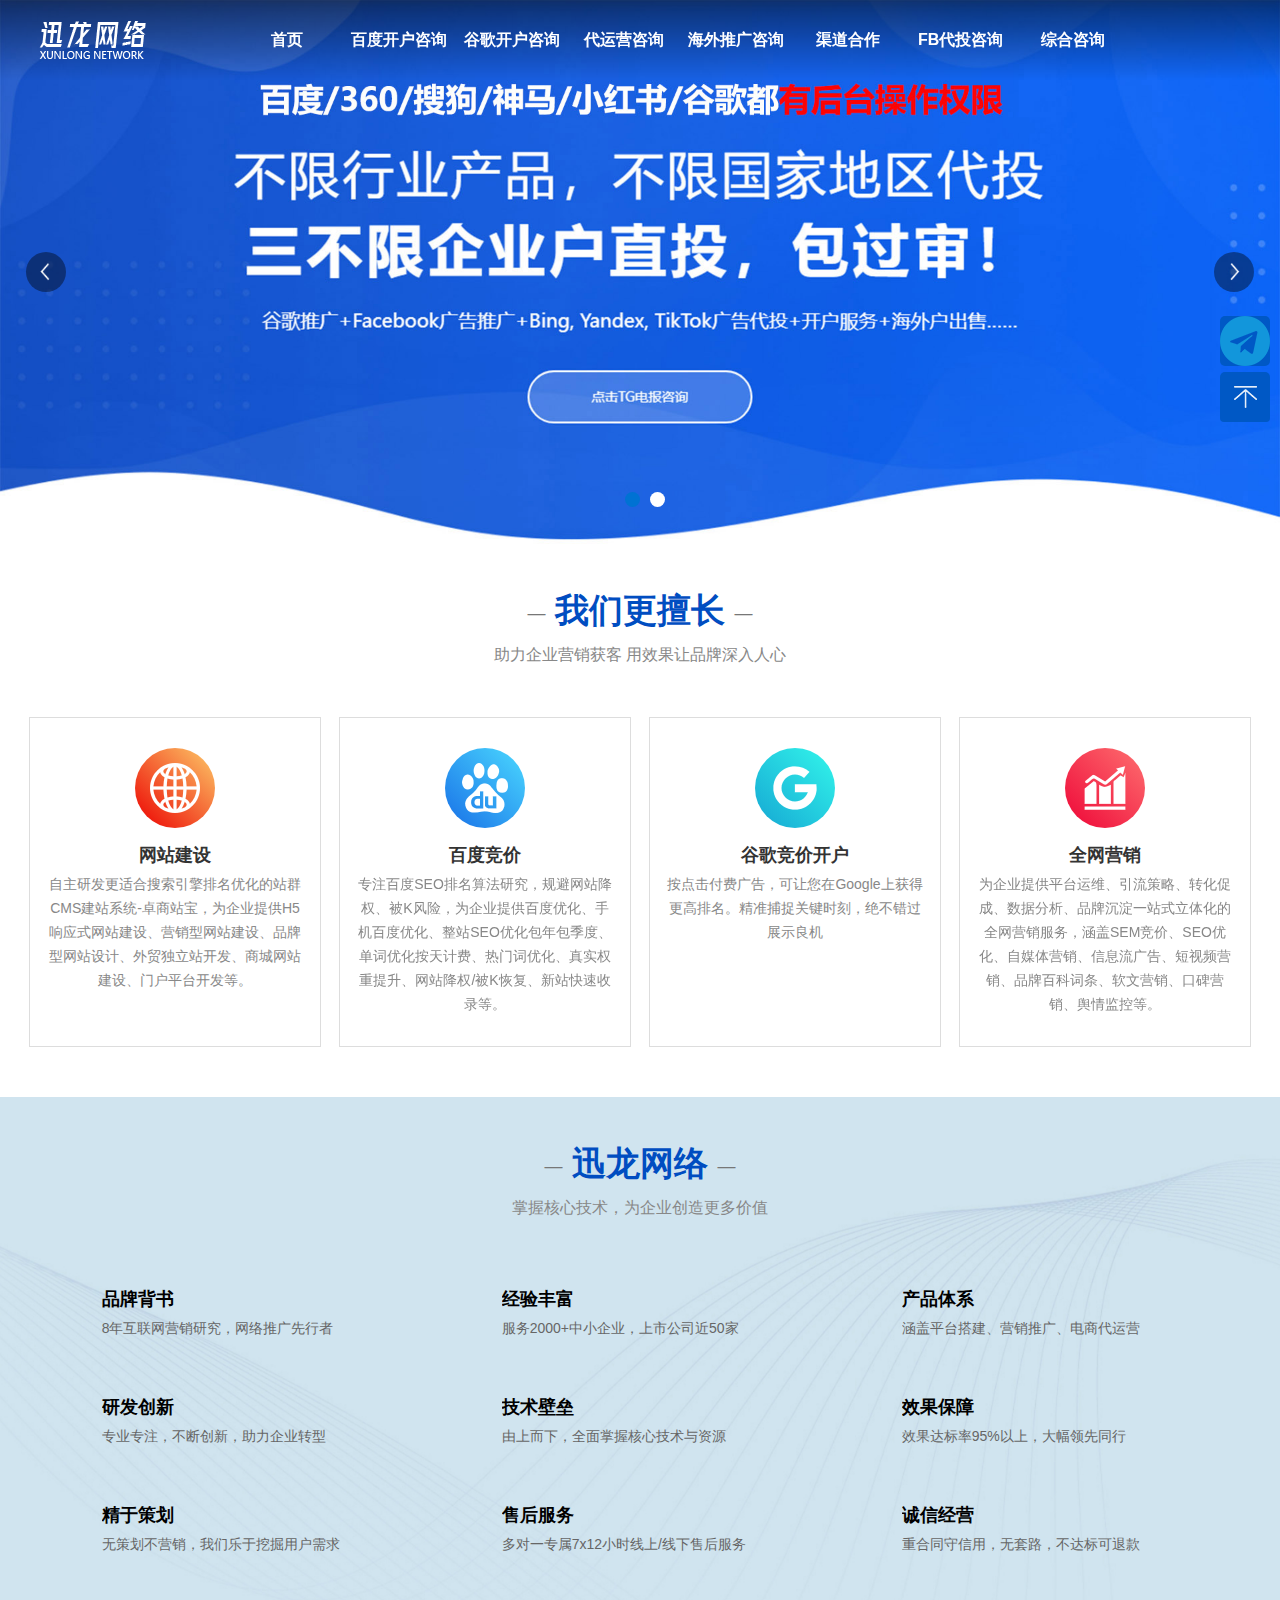
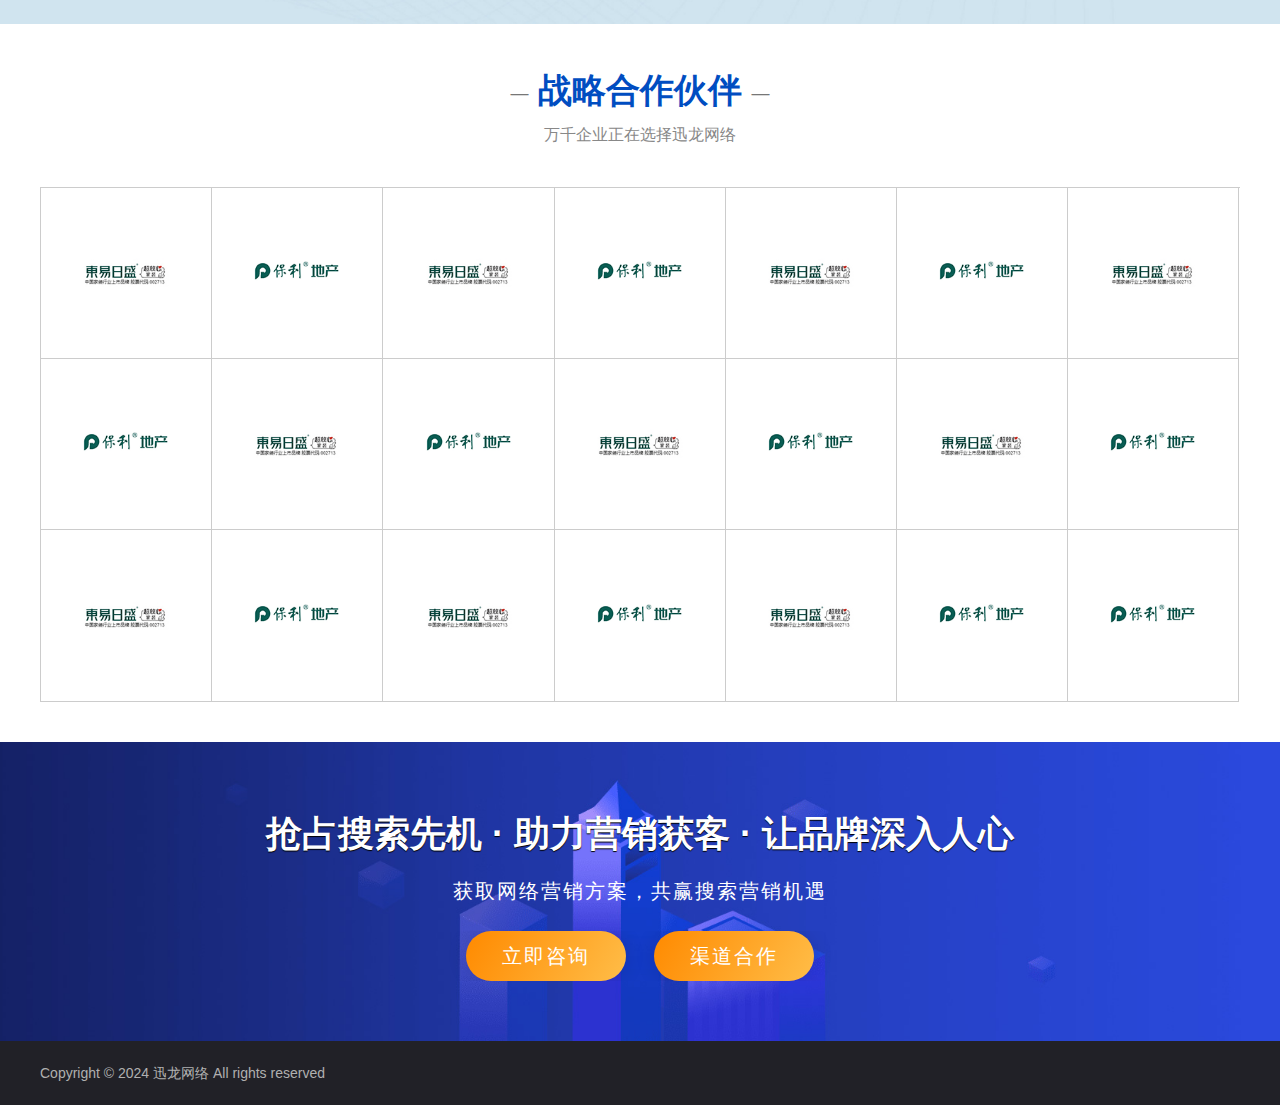
==== commit 11599a9f: "Add files via upload" ====
--- a/index.html
+++ b/index.html
@@ -1,211 +1,1170 @@
-﻿<!DOCTYPE html>
-<html lang="en">
+<!DOCTYPE html>
+<html>
 <head>
-<meta charset="utf-8">
-<title>远洋整站海外推广</title>
-<meta name="viewport" content="width=device-width, initial-scale=1.0">
-<meta name="author" content="hudd">
-<link href="css/bootstrap.min.css" rel="stylesheet" media="screen">
-<link href="css/bootstrap-responsive.min.css" rel="stylesheet" media="screen">
-<link rel="stylesheet" href="css/font/fontello.css" type="text/css" media="screen"/>
-<link href="css/styles.css" rel="stylesheet" media="screen">
-<link href="css/media-queries.css" rel="stylesheet" media="screen">
-<link rel="shortcut icon" href="img/icons/favicon.ico">
-<link rel="apple-touch-icon" href="img/icons/apple-touch-icon.png">
-<link rel="apple-touch-icon" sizes="72x72" href="img/icons/apple-touch-icon-72x72.png">
-<link rel="apple-touch-icon" sizes="114x114" href="img/icons/apple-touch-icon-114x114.png">
-<meta name="baidu-tc-verification" content="319666f336486184426d9cc320af5700" />
+<meta http-equiv="Content-Type" content="text/html; charset=utf-8">
+<meta name="viewport" content="width=device-width, initial-scale=1, maximum-scale=1">
+
+<meta name="screen-orientation" content="portrait">
+<meta name="x5-orientation" content="portrait">
+<meta content="telephone=no" name="format-detection">
+<meta name="format-detection" content="telephone=no,email=no">
+
+<title>【百度广告代投】- 【行业不限，无惧封号】 &ndash; 谷歌开户运营推广，不封不限更省心</title>
+<meta name="keywords" content="网站推广">
+
+<link rel="stylesheet" href="static/css/font-awesome.css">
+<link rel="stylesheet" href="static/css/RjdaoIcon_style.css">
+<link rel="stylesheet" href="static/css/Rjdaoicon_ie7.css">
+	
+
+
+
+<link rel="stylesheet" href="static/css/reset.css" type="text/css" media="screen">
+<link rel="stylesheet" href="static/css/style.css" type="text/css" media="screen">
+<link rel="stylesheet" href="static/css/mobile.css" type="text/css" media="screen">
+
+<script src="static/js/jQuery.js" type="text/javascript"></script>
+<script src="static/js/jquery.transit.js" type="text/javascript"></script>
+<script src="static/js/plug.preload.js" type="text/javascript"></script>
+
+
+
+<!--hoemad-//--->
+<!--[if IE 6]>
+	<script src="js/IE6PNG.min.js" type="text/javascript" charset="utf-8"></script>
+	<script type="text/javascript">
+		IE6PNG.fix('.png');
+	</script>
+<![endif]-->
 </head>
+
 <body>
-<header id="top">
-  <div class="top-border"></div>
-  <div class="container">
-    <div class="row-fluid">
-      <div class="span3"><a href="" target="_blank"><img src="img/logo.png" alt="image alt text here" style="margin:20px 0px 20px 0px;"/></a></div>
-      <div class="span9">
-        <ul class="main-menu">
-          <li><a href="#" class="current">主页</a></li>
-          <li><a href="#services">产品特性</a></li>
-          <li><a href="#work">下载案例</a></li>
-          <li><a href="#blog">更新日志</a></li>
-          <li><a href="#about">关于产品</a></li>
-          <li><a href="#contact">给我留言</a></li>
-        </ul>
-      </div>
+
+<div class="header">
+<div class="w1310 f-cb">
+<a class="logo fl" href="https://t.me/Chinmy888"><img src="static/picture/logo.png" alt="迅龙网络" title="迅龙网络"></a>
+<div class="fr nav-btn">
+<span class="line top"></span>
+<span class="line cent"></span>
+<span class="line bot"></span></div>
+<div class="nav fr">
+<ul>
+
+<li class="navli"><a href="">首页</a></li>
+<li class="navli"><a href="https://t.me/Chinmy888">百度开户咨询</a></li>
+<li class="navli"><a href="https://t.me/Chinmy888">谷歌开户咨询</a></li>
+<li class="navli"><a href="https://t.me/Chinmy888">代运营咨询</a></li>
+<li class="navli"><a href="https://t.me/Chinmy888">海外推广咨询</a></li>
+<li class="navli"><a href="https://t.me/Chinmy888">渠道合作</a></li>
+<li class="navli"><a href="https://t.me/Chinmy888">FB代投咨询</a></li>
+<li class="navli"><a href="https://t.me/Chinmy888">综合咨询</a></li>
+<!--<li class="navli"><a href="https://t.me/Chinmy888">网站建设</a></li>
+<li class="navli"><a href="https://t.me/Chinmy88">百度优化</a></li>
+<li class="navli"><a href="https://t.me/Chinmy888">谷歌优化</a></li>
+
+
+
+<li class="navli">
+<a href="https://t.me/Chinmy888">营销案例</a>
+<span class="ico"></span>
+<div class="sub-box">
+<ul class="fl left-li">
+<li><a href="https://t.me/Chinmy888">网站建设</a></li>
+<li><a href="https://t.me/Chinmy888">百度推广</a></li>
+<li><a href="https://t.me/Chinmy888">谷歌推广</a></li>
+<li><a href="https://t.me/Chinmy888">全网推广</a></li>
+<li><a href="https://t.me/Chinmy888">抖音推广</a></li>
+<li><a href="https://t.me/Chinmy888">竞价托管</a></li>
+<li><a href="https://t.me/Chinmy888">APP开发</a></li>
+<li><a href="https://t.me/Chinmy888">小程序开发</a></li>
+<li><a href="https://t.me/Chinmy888">电商代运营</a></li>
+<li><a href="https://t.me/Chinmy888">品牌设计</a></li>
+
+</ul>
+	
+</div>
+</li>
+
+
+<li class="navli">
+<a href="https://t.me/Chinmy888">营销方案</a>
+<span class="ico"></span>
+<div class="sub-box">
+<ul class="fl left-li">
+<li><a href="https://t.me/Chinmy888">网站建设</a></li>
+<li><a href="https://t.me/Chinmy888">百度优化</a></li>
+<li><a href="https://t.me/Chinmy888">谷歌优化</a></li>
+<li><a href="https://t.me/Chinmy888">抖音推广</a></li>
+<li><a href="https://t.me/Chinmy888">全网营销</a></li>
+<li><a href="https://t.me/Chinmy888">竞价托管</a></li>
+<li><a href="https://t.me/Chinmy888">电商运营</a></li>
+</ul>	
+</div>
+</li>
+
+
+<li class="navli">
+<a href="https://t.me/Chinmy888">资讯百科</a>
+<span class="ico"></span>
+<div class="sub-box">
+<ul class="fl left-li">
+<li><a href="https://t.me/Chinmy888">公司新闻</a></li>
+<li><a href="https://t.me/Chinmy888">网站建设</a></li>
+<li><a href="https://t.me/Chinmy888">百度优化</a></li>
+<li><a href="https://t.me/Chinmy888">谷歌优化</a></li>
+<li><a href="https://t.me/Chinmy888">SEO优化</a></li>
+<li><a href="https://t.me/Chinmy888">网络推广</a></li>
+<li><a href="https://t.me/Chinmy888">抖音推广</a></li>
+<li><a href="https://t.me/Chinmy888">设计开发</a></li>
+</ul>	
+</div>
+</li>
+	
+<li class="navli"><a href="hz.html">渠道合作</a></li>
+<li class="navli"><a href="about.html">关于我们</a></li>-->
+
+</ul>
+</div>
+
+
+	
+	
+
+<div class="m-nav">
+<ul>
+<li class="link"><a href="https://t.me/Chinmy888">首页</a></li>
+<li class="link"><a href="https://t.me/Chinmy888">网站建设</a></li>
+<li class="link"><a href="https://t.me/Chinmy888">百度优化</a></li>
+<li class="link"><a href="https://t.me/Chinmy888">谷歌优化</a></li>
+
+<li class="subli">
+<p class="tt"><a href="https://t.me/Chinmy888">营销案例</a></p>
+<div class="subbox">
+<a href="https://t.me/Chinmy888">网站建设</a>
+<a href="https://t.me/Chinmy888">百度推广</a>
+<a href="https://t.me/Chinmy888">谷歌推广</a>
+<a href="https://t.me/Chinmy888">全网推广</a>
+<a href="https://t.me/Chinmy888">抖音推广</a>
+<a href="https://t.me/Chinmy888">竞价托管</a>
+<a href="https://t.me/Chinmy888">APP开发</a>
+<a href="https://t.me/Chinmy888">小程序开发</a>
+<a href="https://t.me/Chinmy888">电商代运营</a>
+<a href="https://t.me/Chinmy888">品牌设计</a>
+</div>
+</li>
+
+
+<li class="subli">
+<p class="tt"><a href="https://t.me/Chinmy888">营销方案</a></p>
+<div class="subbox">
+<a href="https://t.me/Chinmy888">网站建设</a>
+<a href="https://t.me/Chinmy888">百度优化</a>
+<a href="https://t.me/Chinmy888">谷歌优化</a>
+<a href="https://t.me/Chinmy888">抖音推广</a>
+<a href="https://t.me/Chinmy888">全网营销</a>
+<a href="https://t.me/Chinmy888">竞价托管</a>
+<a href="https://t.me/Chinmy888">电商运营</a>
+</div>
+</li>
+	
+<li class="subli">
+<p class="tt"><a href="https://t.me/Chinmy888">资讯百科</a></p>
+<div class="subbox">
+<a href="https://t.me/Chinmy888">公司新闻</a>
+<a href="https://t.me/Chinmy888">网站建设</a>
+<a href="https://t.me/Chinmy888">百度优化</a>
+<a href="https://t.me/Chinmy888">谷歌优化</a>
+<a href="https://t.me/Chinmy888">SEO优化</a>
+<a href="https://t.me/Chinmy888">网络推广</a>
+<a href="https://t.me/Chinmy888">抖音推广</a>
+<a href="https://t.me/Chinmy888">设计开发</a>
+</div>
+</li>
+
+<li class="link"><a href="https://t.me/Chinmy888">渠道合作</a></li>
+<li class="link"><a href="https://t.me/Chinmy888">关于我们</a></li>
+
+</ul>
+</div>
+</div>
+</div>
+<div class="m-navbg"></div>
+<script src="static/js/main.js" type="text/javascript"></script>
+<div class="k_kong"></div>
+	
+	
+
+	
+	
+<!-------banner---------------->
+<link rel="stylesheet" href="static/css/responsiveslides.css">
+
+<script type="text/javascript" src="static/js/responsiveslides.min.js"></script>
+
+
+<script type="text/javascript">
+$(function () {
+	// Slideshow 
+	$("#slider").responsiveSlides({
+		auto: true,
+		pager: false,
+		nav: true,
+		speed: 500,
+		timeout:4000,
+		pager: true, 
+		pauseControls: true,
+		namespace: "callbacks"
+	});
+});
+</script>
+
+<div class="callbacks_container">
+<ul class="rslides" id="slider">
+<li><a href="https://t.me/Chinmy888"><img src="static/picture/a1.jpg"></a></li>
+<li><a href="https://t.me/Chinmy888"><img src="static/picture/a1.jpg"></a></li>
+	</ul>
+</div>
+
+<!-------banner//-------------->
+
+	
+	
+	
+<!------我们更擅长---------->	
+	
+<div class="bai_bg">
+<div class="m_bt_tilte"><h3><span>—</span> 我们更擅长 <span>—</span></h3><p>助力企业营销获客 用效果让品牌深入人心</p></div>	
+
+	
+   
+<link href="static/css/owl.carousel.css" rel="stylesheet">
+<script src="static/js/owl.carousel.js"></script>
+<script src="static/js/custom.js"></script>
+	
+	
+<div class="ser_box">
+<div class="most_popular_courses owl-carousel">
+				
+             <div class="item">
+			<a href="https://t.me/Chinmy888">
+			 <div class="sy_ser_box">
+			 <dl>
+			 <div class="i_ser_tu1"><img src="static/picture/i_ys1.png"></div>
+			 <dt><h3>网站建设</h3></dt>
+			 <dd>自主研发更适合搜索引擎排名优化的站群CMS建站系统-卓商站宝，为企业提供H5响应式网站建设、营销型网站建设、品牌型网站设计、外贸独立站开发、商城网站建设、门户平台开发等。</dd>
+			 </dl>
+			 </div>
+				</a>
+             </div>
+	
+	
+	         <div class="item">
+				<a href="https://t.me/Chinmy888">
+			 <div class="sy_ser_box">
+			 <dl>
+			 <div class="i_ser_tu2"><img src="static/picture/i_ys2.png"></div>
+			 <dt><h3>百度竞价</h3></dt>
+			 <dd>专注百度SEO排名算法研究，规避网站降权、被K风险，为企业提供百度优化、手机百度优化、整站SEO优化包年包季度、单词优化按天计费、热门词优化、真实权重提升、网站降权/被K恢复、新站快速收录等。</dd>
+			 </dl>
+			 </div>
+				</a>
+             </div>
+	
+	        
+	         <div class="item">
+			<a href="https://t.me/Chinmy888">
+			 <div class="sy_ser_box">
+			 <dl>
+			 <div class="i_ser_tu3"><img src="static/picture/i_ys3.png"></div>
+			 <dt><h3>谷歌竞价开户</h3></dt>
+			 <dd>按点击付费广告，可让您在Google上获得更高排名。精准捕捉关键时刻，绝不错过展示良机</dd>
+			 </dl>
+			 </div>
+				</a>
+             </div>
+	         
+	
+	 <div class="item">
+					<a href="https://t.me/Chinmy888">
+			 <div class="sy_ser_box">
+			 <dl>
+			 <div class="i_ser_tu4"><img src="static/picture/i_ys4.png"></div>
+			 <dt><h3>全网营销</h3></dt>
+			 <dd>为企业提供平台运维、引流策略、转化促成、数据分析、品牌沉淀一站式立体化的全网营销服务，涵盖SEM竞价、SEO优化、自媒体营销、信息流广告、短视频营销、品牌百科词条、软文营销、口碑营销、舆情监控等。</dd>
+			 </dl>
+			 </div>
+			</a>
+             </div>
+	
+	<div class="item">
+	<a href="https://t.me/Chinmy888">
+			 <div class="sy_ser_box">
+			 <dl>
+			 <div class="i_ser_tu5"><img src="static/picture/i_ys5.png"></div>
+			 <dt><h3>竞价托管</h3></dt>
+			 <dd>为企业提供谷歌、百度、360等竞价广告语信息流广告的账户代运营托管服务，深入调研行业特征，针对企业实况，量身定制差异化营销，定位营销策略，优化账户质量，人工+智能双保险操作，降低无效投入，提升投资回报率。</dd>
+			 </dl>
+			 </div>
+		</a>
+             </div>
+	
+	
+	<div class="item">
+	<a href="https://t.me/Chinmy888">
+			 <div class="sy_ser_box">
+			 <dl>
+			 <div class="i_ser_tu6"><img src="static/picture/i_ys6.png"></div>
+			 <dt><h3>电商运营</h3></dt>
+			 <dd>为企业提供天猫代运营、淘宝代运营、阿里巴巴代运营、抖音代运营、网站商城代运营等电商运营服务。我们将做到“事先有计划、事中有执行、事后有总结”，不断优化调整，发挥团队的智慧，用专业帮助客户创造价值。</dd>
+			 </dl>
+			 </div>
+		</a>
+             </div>
+	
+	
+	
+			
+	
+			
+			
+</div>						
+</div>			
+	
+	
+	</div>	
+	
+<!------我们更擅长---///------>	
+
+<!------优势--------->
+<div class="hui_bg sy_ys_bg">
+<div class="m_bt_tilte"><h3><span>—</span> 迅龙网络 <span>—</span></h3><p>掌握核心技术，为企业创造更多价值</p></div>	
+	
+	
+<div class="main_box">	
+<ul class="sy_ys_list">
+<li>
+<div class="i_tu"><i class="icon-0345"></i></div>
+<dl>
+<dt>品牌背书</dt>
+<dd>8年互联网营销研究，网络推广先行者</dd>
+</dl>	
+</li>
+	
+
+<li>
+<div class="i_tu"><i class="icon-0373"></i></div>
+<dl>
+<dt>经验丰富</dt>
+<dd>服务2000+中小企业，上市公司近50家</dd>
+</dl>	
+</li>
+	
+<li>
+<div class="i_tu"><i class="icon-0423"></i></div>
+<dl>
+<dt>产品体系</dt>
+<dd>涵盖平台搭建、营销推广、电商代运营</dd>
+</dl>	
+</li>
+	
+	
+<li>
+<div class="i_tu"><i class="icon-0720"></i></div>
+<dl>
+<dt>研发创新</dt>
+<dd>专业专注，不断创新，助力企业转型</dd>
+</dl>	
+</li>
+	
+<li>
+<div class="i_tu"><i class="icon-0959"></i></div>
+<dl>
+<dt>技术壁垒</dt>
+<dd>由上而下，全面掌握核心技术与资源</dd>
+</dl>	
+</li>
+	
+<li>
+<div class="i_tu"><i class="icon-0968"></i></div>
+<dl>
+<dt>效果保障</dt>
+<dd>效果达标率95%以上，大幅领先同行</dd>
+</dl>	
+</li>
+	
+	
+	
+<li>
+<div class="i_tu"><i class="icon-0758"></i></div>
+<dl>
+<dt>精于策划</dt>
+<dd>无策划不营销，我们乐于挖掘用户需求</dd>
+</dl>	
+</li>
+	
+	
+
+	
+<li>
+<div class="i_tu"><i class="icon-0974"></i></div>
+<dl>
+<dt>售后服务</dt>
+<dd>多对一专属7x12小时线上/线下售后服务</dd>
+</dl>	
+</li>	
+	
+	
+	
+<li>
+<div class="i_tu"><i class="icon-0709"></i></div>
+<dl>
+<dt>诚信经营</dt>
+<dd>重合同守信用，无套路，不达标可退款</dd>
+</dl>	
+</li>	
+
+	
+</ul>	
+</div>	
+	
+</div>		
+	
+	
+	
+<!------优势-//-------->
+	
+	
+	
+<!------营销案例--------->
+	
+<div class="bai_bg">
+	
+<div class="m_bt_tilte"><h3><span>—</span> 战略合作伙伴 <span>—</span></h3><p>万千企业正在选择迅龙网络</p></div>
+	
+<div class="main_box">	
+<ul class="zlhz_list">
+<li>
+<div class="pp_pic" style=" background:url(static/image/c3-2.jpg) no-repeat center; background-size:cover"></div>
+<div class="pp_logo"><img src="static/picture/c3.jpg"></div>
+<img src="static/picture/k_brand.png">
+</li>
+
+<li>
+<div class="pp_pic" style=" background:url(static/image/c31-2.jpg) no-repeat center; background-size:cover"></div>
+<div class="pp_logo"><img src="static/picture/c31.png"></div>
+<img src="static/picture/k_brand.png">
+</li>
+	
+<li>
+<div class="pp_pic" style=" background:url(static/image/c3-2.jpg) no-repeat center; background-size:cover"></div>
+<div class="pp_logo"><img src="static/picture/c3.jpg"></div>
+<img src="static/picture/k_brand.png">
+</li>
+
+<li>
+<div class="pp_pic" style=" background:url(static/image/c31-2.jpg) no-repeat center; background-size:cover"></div>
+<div class="pp_logo"><img src="static/picture/c31.png"></div>
+<img src="static/picture/k_brand.png">
+</li>
+	
+<li>
+<div class="pp_pic" style=" background:url(static/image/c3-2.jpg) no-repeat center; background-size:cover"></div>
+<div class="pp_logo"><img src="static/picture/c3.jpg"></div>
+<img src="static/picture/k_brand.png">
+</li>
+
+<li>
+<div class="pp_pic" style=" background:url(static/image/c31-2.jpg) no-repeat center; background-size:cover"></div>
+<div class="pp_logo"><img src="static/picture/c31.png"></div>
+<img src="static/picture/k_brand.png">
+</li>
+	
+<li>
+<div class="pp_pic" style=" background:url(static/image/c3-2.jpg) no-repeat center; background-size:cover"></div>
+<div class="pp_logo"><img src="static/picture/c3.jpg"></div>
+<img src="static/picture/k_brand.png">
+</li>
+
+<li>
+<div class="pp_pic" style=" background:url(static/image/c31-2.jpg) no-repeat center; background-size:cover"></div>
+<div class="pp_logo"><img src="static/picture/c31.png"></div>
+<img src="static/picture/k_brand.png">
+</li>
+	
+<li>
+<div class="pp_pic" style=" background:url(static/image/c3-2.jpg) no-repeat center; background-size:cover"></div>
+<div class="pp_logo"><img src="static/picture/c3.jpg"></div>
+<img src="static/picture/k_brand.png">
+</li>
+
+<li>
+<div class="pp_pic" style=" background:url(static/image/c31-2.jpg) no-repeat center; background-size:cover"></div>
+<div class="pp_logo"><img src="static/picture/c31.png"></div>
+<img src="static/picture/k_brand.png">
+</li>
+	
+<li>
+<div class="pp_pic" style=" background:url(static/image/c3-2.jpg) no-repeat center; background-size:cover"></div>
+<div class="pp_logo"><img src="static/picture/c3.jpg"></div>
+<img src="static/picture/k_brand.png">
+</li>
+
+<li>
+<div class="pp_pic" style=" background:url(static/image/c31-2.jpg) no-repeat center; background-size:cover"></div>
+<div class="pp_logo"><img src="static/picture/c31.png"></div>
+<img src="static/picture/k_brand.png">
+</li>
+	
+<li>
+<div class="pp_pic" style=" background:url(static/image/c3-2.jpg) no-repeat center; background-size:cover"></div>
+<div class="pp_logo"><img src="static/picture/c3.jpg"></div>
+<img src="static/picture/k_brand.png">
+</li>
+
+<li>
+<div class="pp_pic" style=" background:url(static/image/c31-2.jpg) no-repeat center; background-size:cover"></div>
+<div class="pp_logo"><img src="static/picture/c31.png"></div>
+<img src="static/picture/k_brand.png">
+</li>
+	
+<li>
+<div class="pp_pic" style=" background:url(static/image/c3-2.jpg) no-repeat center; background-size:cover"></div>
+<div class="pp_logo"><img src="static/picture/c3.jpg"></div>
+<img src="static/picture/k_brand.png">
+</li>
+
+<li>
+<div class="pp_pic" style=" background:url(static/image/c31-2.jpg) no-repeat center; background-size:cover"></div>
+<div class="pp_logo"><img src="static/picture/c31.png"></div>
+<img src="static/picture/k_brand.png">
+</li>
+	
+
+	
+<li>
+<div class="pp_pic" style=" background:url(static/image/c3-2.jpg) no-repeat center; background-size:cover"></div>
+<div class="pp_logo"><img src="static/picture/c3.jpg"></div>
+<img src="static/picture/k_brand.png">
+</li>
+
+<li>
+<div class="pp_pic" style=" background:url(static/image/c31-2.jpg) no-repeat center; background-size:cover"></div>
+<div class="pp_logo"><img src="static/picture/c31.png"></div>
+<img src="static/picture/k_brand.png">
+</li>
+
+	
+<li>
+<div class="pp_pic" style=" background:url(static/image/c3-2.jpg) no-repeat center; background-size:cover"></div>
+<div class="pp_logo"><img src="static/picture/c3.jpg"></div>
+<img src="static/picture/k_brand.png">
+</li>
+
+<li>
+<div class="pp_pic" style=" background:url(static/image/c31-2.jpg) no-repeat center; background-size:cover"></div>
+<div class="pp_logo"><img src="static/picture/c31.png"></div>
+<img src="static/picture/k_brand.png">
+</li>
+	
+	
+<li>
+<div class="pp_pic" style=" background:url(static/image/c31-2.jpg) no-repeat center; background-size:cover"></div>
+<div class="pp_logo"><img src="static/picture/c31.png"></div>
+<img src="static/picture/k_brand.png">
+</li>
+
+	
+</ul>	
+
+	
+	
+</div>		
+</div>	
+	
+	
+<!------营销案例--------->
+	
+<!--<div class="bai_bg  sy_yxal_bg">
+	
+<div class="m_bt_tilte"><h3 style="color: #fff"><span>—</span> 营销案例 <span>—</span></h3><p style="color: #fff">技术驱动营销 为企业实现更多价值</p></div>
+	
+	
+<div class="yx_fa_nav_k">	
+
+
+<div class="testimonial_carousel owl-carousel">
+       <div class="item"><a href="https://t.me/Chinmy888">网站建设</a></div>
+       <div class="item"><a href="https://t.me/Chinmy888">百度推广</a></div>
+       <div class="item"><a href="https://t.me/Chinmy888">谷歌推广</a></div>
+       <div class="item"><a href="https://t.me/Chinmy888">全网推广</a></div>
+       <div class="item"><a href="https://t.me/Chinmy888">抖音推广</a></div>
+       <div class="item"><a href="https://t.me/Chinmy888">竞价托管</a></div>
+       <div class="item"><a href="https://t.me/Chinmy888">APP开发</a></div>
+       <div class="item"><a href="https://t.me/Chinmy888">小程序开发</a></div>
+       <div class="item"><a href="https://t.me/Chinmy888">电商代运营</a></div>
+       <div class="item"><a href="https://t.me/Chinmy888">品牌设计</a></div>
+</div>
+			
+</div>
+
+	
+<div class="space4"></div>
+	
+	
+	
+<div class="main_box">	
+<div class="product">
+		
+<li>
+<a href="show.html">
+<div class="img_box">
+<div class="des_txt_box">
+<div class="des_txt"><i class="icon-0094"></i>
+</div>	
+</div>
+<div class="product_img" style="background-image: url(images/f080cad063ca6c182d7b9271d39a05ca.jpg);">
+ <img src="images/cp_k.png" >
+ </div>
+</div>
+<div class="cp_title">【百度推广】程力集团消防车SEO优化</div>
+</a>
+</li>
+	
+<li>
+<a href="show.html">
+<div class="img_box">
+<div class="des_txt_box">
+<div class="des_txt"><i class="icon-0094"></i>
+</div>	
+</div>
+<div class="product_img" style="background-image: url(images/f99b2b89f1b7d6276b797dd6bffc0562.jpg);">
+ <img src="images/cp_k.png" >
+ </div>
+</div>
+<div class="cp_title">【百度推广】上市公司集成灶优化</div>
+</a>
+</li>	
+	
+	
+<li>
+<a href="show.html">
+<div class="img_box">
+<div class="des_txt_box">
+<div class="des_txt"><i class="icon-0094"></i>
+</div>	
+</div>
+<div class="product_img" style="background-image: url(images/f080cad063ca6c182d7b9271d39a05ca.jpg);">
+ <img src="images/cp_k.png" >
+ </div>
+</div>
+<div class="cp_title">【百度推广】程力集团消防车SEO优化</div>
+</a>
+</li>
+	
+<li>
+<a href="show.html">
+<div class="img_box">
+<div class="des_txt_box">
+<div class="des_txt"><i class="icon-0094"></i>
+</div>	
+</div>
+<div class="product_img" style="background-image: url(images/f99b2b89f1b7d6276b797dd6bffc0562.jpg);">
+ <img src="images/cp_k.png" >
+ </div>
+</div>
+<div class="cp_title">【百度推广】上市公司集成灶优化</div>
+</a>
+</li>		
+	
+	
+	
+<li>
+<a href="show.html">
+<div class="img_box">
+<div class="des_txt_box">
+<div class="des_txt"><i class="icon-0094"></i>
+</div>	
+</div>
+<div class="product_img" style="background-image: url(images/f080cad063ca6c182d7b9271d39a05ca.jpg);">
+ <img src="images/cp_k.png" >
+ </div>
+</div>
+<div class="cp_title">【百度推广】程力集团消防车SEO优化</div>
+</a>
+</li>
+	
+<li>
+<a href="show.html">
+<div class="img_box">
+<div class="des_txt_box">
+<div class="des_txt"><i class="icon-0094"></i>
+</div>	
+</div>
+<div class="product_img" style="background-image: url(images/f99b2b89f1b7d6276b797dd6bffc0562.jpg);">
+ <img src="images/cp_k.png" >
+ </div>
+</div>
+<div class="cp_title">【百度推广】上市公司集成灶优化</div>
+</a>
+</li>	
+	
+	
+<li>
+<a href="#">
+<div class="img_box">
+<div class="des_txt_box">
+<div class="des_txt"><i class="icon-0094"></i>
+</div>	
+</div>
+<div class="product_img" style="background-image: url(images/f080cad063ca6c182d7b9271d39a05ca.jpg);">
+ <img src="images/cp_k.png" >
+ </div>
+</div>
+<div class="cp_title">【百度推广】程力集团消防车SEO优化</div>
+</a>
+</li>
+	
+<li>
+<a href="#">
+<div class="img_box">
+<div class="des_txt_box">
+<div class="des_txt"><i class="icon-0094"></i>
+</div>	
+</div>
+<div class="product_img" style="background-image: url(images/f99b2b89f1b7d6276b797dd6bffc0562.jpg);">
+ <img src="images/cp_k.png" >
+ </div>
+</div>
+<div class="cp_title">【百度推广】上市公司集成灶优化</div>
+</a>
+</li>		
+	
+	
+	
+<li>
+<a href="#">
+<div class="img_box">
+<div class="des_txt_box">
+<div class="des_txt"><i class="icon-0094"></i>
+</div>	
+</div>
+<div class="product_img" style="background-image: url(images/f080cad063ca6c182d7b9271d39a05ca.jpg);">
+ <img src="images/cp_k.png" >
+ </div>
+</div>
+<div class="cp_title">【百度推广】程力集团消防车SEO优化</div>
+</a>
+</li>
+	
+<li>
+<a href="#">
+<div class="img_box">
+<div class="des_txt_box">
+<div class="des_txt"><i class="icon-0094"></i>
+</div>	
+</div>
+<div class="product_img" style="background-image: url(images/f99b2b89f1b7d6276b797dd6bffc0562.jpg);">
+ <img src="images/cp_k.png" >
+ </div>
+</div>
+<div class="cp_title">【百度推广】上市公司集成灶优化</div>
+</a>
+</li>	
+	
+	
+<li>
+<a href="#">
+<div class="img_box">
+<div class="des_txt_box">
+<div class="des_txt"><i class="icon-0094"></i>
+</div>	
+</div>
+<div class="product_img" style="background-image: url(images/f080cad063ca6c182d7b9271d39a05ca.jpg);">
+ <img src="images/cp_k.png" >
+ </div>
+</div>
+<div class="cp_title">【百度推广】程力集团消防车SEO优化</div>
+</a>
+</li>
+	
+<li>
+<a href="#">
+<div class="img_box">
+<div class="des_txt_box">
+<div class="des_txt"><i class="icon-0094"></i>
+</div>	
+</div>
+<div class="product_img" style="background-image: url(images/f99b2b89f1b7d6276b797dd6bffc0562.jpg);">
+ <img src="images/cp_k.png" >
+ </div>
+</div>
+<div class="cp_title">【百度推广】上市公司集成灶优化</div>
+</a>
+</li>		
+	
+	
+	
+	
+	
+</div>	
+	
+	
+	
+	
+	
+</div>
+	
+	
+	
+	
+	
+</div>-->
+	
+	
+	
+<!------营销案例-//-------->
+	
+	
+<!------新闻--------->	
+<!--<div class="hui_bg  sy_news_bg">
+<div class="main_box">
+
+<div class="sy_news_L">
+<div class="xw_tilte_k"><h3><a href="https://t.me/Chinmy888">公司新闻</a></h3><span><a href="https://t.me/Chinmy888">更多>></span></a></div>	
+	
+<div class="wx_news_list">
+<li><span>2024-11-08</span><a href="show.html">【公司新闻】2024双十一网站优化充值优惠活动进行中</a></li>
+<li><span>2024-10-21</span><a href="show.html">【公司新闻】恭喜迅龙网络官网改版后权重提升至5，SEO再次回到首页！</a></li>
+<li><span>2024-10-21</span><a href="show.html">【公司新闻】恭喜迅龙网络公司官网百度收录量突破40万大关！</a></li>
+<li><span>2024-10-21</span><a href="show.html">【公司新闻】2024年国庆节放假有关事项通知</a></li>
+<li><span>2024-10-21</span><a href="show.html">【公司新闻】织梦CMS收费怎么办？织梦CMS建站系统正式授权收费</a></li>
+<li><span>2024-10-21</span><a href="show.html">【公司新闻】公司官网屡次遭受SEO同行恶意攻击导致排名下降的声明</a></li>
+<li><span>2024-10-21</span><a href="show.html">【公司新闻】迅龙网络喜获3张软件著作登记证书！</a></li>
+<li><span>2024-10-21</span><a href="show.html">【公司新闻】迅龙网络2024年中秋节放假通知</a></li>
+</div>	
+</div>
+
+	
+	
+<div class="sy_news_R">
+<div class="xw_tilte_k"><h3><a href="https://t.me/Chinmy888">资讯百科</a></h3><span><a href="https://t.me/Chinmy888">更多>></span></a></div>
+<div class="wx_news_list">
+<li><span>2024-11-08</span><a href="1435.html">【SEO优化】2024双十一网站优化充值优惠活动进行中</a></li>
+<li><span>2024-10-21</span><a href="show.html">【SEO优化】恭喜迅龙网络官网改版后权重提升至5，SEO再次回到首页！</a></li>
+<li><span>2024-10-21</span><a href="show.html">【SEO优化】恭喜迅龙网络公司官网百度收录量突破40万大关！</a></li>
+<li><span>2024-10-21</span><a href="show.html">【网站建设】2024年国庆节放假有关事项通知</a></li>
+<li><span>2024-10-21</span><a href="show.html">【SEO优化】织梦CMS收费怎么办？织梦CMS建站系统正式授权收费</a></li>
+<li><span>2024-10-21</span><a href="show.html">【网站建设】公司官网屡次遭受SEO同行恶意攻击导致排名下降的声明</a></li>
+<li><span>2024-10-21</span><a href="show.html">【SEO优化】迅龙网络喜获3张软件著作登记证书！</a></li>
+<li><span>2024-10-21</span><a href="show.html">【网站建设】迅龙网络2024年中秋节放假通知</a></li>
+</div>		
+</div>
+	
+	
+	
+</div>	
+</div>-->		
+<!------新闻///--------->	
+	
+	
+<!------网络营销方案--------->	
+	
+<!--<div class="bai_bg">
+	
+<div class="m_bt_tilte"><h3><span>—</span> 网络营销方案 <span>—</span></h3><p>专业专注，精于策划，巧于制作，成于执行</p></div>
+	
+<div class="main_box">
+<div class="case_ul">
+<ul>
+<li><a href="https://t.me/Chinmy888"><div class="imgs"><img src="img/zhihuijingqu.jpg"></div></a></li>
+<li><a href="https://t.me/Chinmy888"><div class="imgs"><img src="img/zhihuishequ.jpg"></div></a></li>
+<li><a href="https://t.me/Chinmy888"><div class="imgs"><img src="img/zhihuixiaoyuan.jpg"></div></a></li>
+<li><a href="https://t.me/Chinmy888"><div class="imgs"><img src="img/zhihuiyuanqu.jpg"></div></a></li>
+<li><a href="https://t.me/Chinmy888"><div class="imgs"><img src="img/piaowuxitong.jpg"></div></a></li>
+<li><a href="https://t.me/Chinmy888"><div class="imgs"><img src="img/fangkeqiandao.jpg"></div></a></li>
+<li><a href="https://t.me/Chinmy888"><div class="imgs"><img src="img/zhihuicanting.jpg"></div></a></li>
+<li><a href="https://t.me/Chinmy888"><div class="imgs"><img src="img/cheliangshibie.jpg"></div></a></li>	
+</ul>
+</div>
+</div>
+	
+</div>-->
+	
+<!------网络营销方案--//------->		
+	
+	
+	
+<!------咨询--------->	
+	
+<div class="bai_bg   d_gg_bg">
+	
+<div class="main_box">
+<div class="d_zx_txt">
+<dl>
+<dt>抢占搜索先机 · 助力营销获客 · 让品牌深入人心</dt>
+<dd>获取网络营销方案，共赢搜索营销机遇</dd>
+<dd><div class="zz_btn_box"><a href="https://t.me/Chinmy888"><div class="zz_btn">立即咨询</div></a>  <a href="https://t.me/Chinmy888"><div class="zz_btn">渠道合作</div></a></div></dd>
+</dl>	
+</div>
+</div>	
+	
+</div>	
+	
+	
+<!------咨询///-------->	
+	
+	
+	
+<!--down----->
+<!--<div class="footer_box">
+
+<div class="main_box">
+<div class="footer_list">
+
+
+<li>
+<div class="footer_nav">
+<dl>
+       <dt><a href="https://t.me/Chinmy888">营销案例</a></dt>
+	   <dd><a href="https://t.me/Chinmy888">网站建设</a></dd>
+	   <dd><a href="#">百度推广</a></dd>
+	   <dd><a href="#">谷歌推广</a></dd>
+	   <dd><a href="#">全网推广</a></dd>
+	   <dd><a href="#">电商运营</a></dd>
+	   <dd><a href="#">品牌设计</a></dd>
+</dl>
+	
+	
+<dl>
+      <dt><a href="https://t.me/Chinmy888">网络营销方案</a></dt>
+	  <dd><a href="https://t.me/Chinmy888">网站建设系列</a></dd>
+	  <dd><a href="https://t.me/Chinmy888">百度优化系列</a></dd>
+	  <dd><a href="#">谷歌优化系列</a></dd>
+	  <dd><a href="#">全网营销系列</a></dd>
+	  <dd><a href="#">竞价托管系列</a></dd>
+	  <dd><a href="#">抖音推广系列</a></dd>
+</dl>
+	
+	
+<dl>
+       <dt><a href="https://t.me/Chinmy888">资讯百科</a></dt>
+       <dd><a href="https://t.me/Chinmy888">公司新闻</a> </dd>
+	   <dd><a href="https://t.me/Chinmy888">网站建设</a></dd>
+	   <dd><a href="https://t.me/Chinmy888">百度优化</a></dd>
+	   <dd><a href="https://t.me/Chinmy888">谷歌优化</a></dd>
+	   <dd><a href="https://t.me/Chinmy888">SEO优化</a></dd>
+	   <dd><a href="https://t.me/Chinmy888">网络推广</a></dd>
+</dl>
+
+</div>
+</li>
+
+
+<li>
+<div class="footer_lx">
+<dl>
+<dt>联系人：黄经理（先生）</dt>
+<div class="d_tel"><a href="tel:13048825800"><i class="icon-0441"></i>13048825800</a></div>
+<dd><i class="icon-0505"></i>深圳市龙华新区民治华侨新苑C栋</dd>
+<dd><i class="icon-0435"></i>www.xunlon.com</dd>
+<dd><i class="icon-0681"></i>411191866@qq.com</dd>
+<dd><i class="icon-0050"></i>QQ 411191866</dd>
+</dl>
+
+</div>
+
+</li>
+
+
+<li>
+<div class="d_2wm1">
+<img src="images/sjm.png" /><br />
+<p>手机网站</p>
+</div>
+<div class="d_2wm2">
+<img src="images/wxm.jpg"/><br />
+<p>微信二维码</p>
+</div>
+	
+</li>
+
+</div>
+
+</div>
+
+
+</div>-->
+
+
+
+
+
+
+<div class="footer-copyright">
+<div class="main_box">
+<div class="footer-copy_txt">Copyright &copy; 2024 迅龙网络 All rights reserved</div>
+</div>	
+</div>
+	
+	
+
+
+<!--<div class="link_txt">
+<ul>
+<div class="lm_link_txt">友情链接：</div>
+<a href="https://t.me/Chinmy88" target="_blank">seo</a>
+<a href="https://t.me/Chinmy88" target="_blank">IE浏览器</a>
+<a href="https://t.me/Chinmy88" target="_blank">网站优化</a>
+<a href="https://t.me/Chinmy88" target="_blank">seo</a>
+<a href="https://t.me/Chinmy88" target="_blank">香港服务器</a>
+<a href="https://t.me/Chinmy88" target="_blank">seo</a>
+<a href="https://t.me/Chinmy88" target="_blank">装修公司</a>
+<a href="https://t.me/Chinmy88" target="_blank">商标注册</a>
+<a href="https://t.me/Chinmy88" target="_blank">电销卡</a>
+<a href="https://t.me/Chinmy88" target="_blank">SEO</a>
+<a href="https://t.me/Chinmy88" target="_blank">网络推广</a>
+<a href="https://t.me/Chinmy88" target="_blank">铝材报价</a>
+<a href="#" target="_blank">网站建设</a>
+<a href="#" target="_blank">谷歌优化</a>
+<a href="#" target="_blank">百度优化</a>
+<a href="https://t.me/Chinmy88" target="_blank">电商代运营</a>
+<a href="https://t.me/Chinmy88" target="_blank">seo</a>
+<a href="https://t.me/Chinmy88" target="_blank">网站建设</a>
+<a href="https://t.me/Chinmy88" target="_blank">网站建设</a>
+<a href="https://t.me/Chinmy88" target="_blank">网站建设</a>
+</ul>
+	
+</div>	-->
+	
+<!--down--//---->
+
+	
+	
+		
+<!--wap----->
+
+<link rel="stylesheet" type="text/css" href="static/css/wap_nav.css">
+<!--<script src="js/jquery-1.11.0.min.js"></script>-->
+
+<div class="btn3 clearfix">
+	<!--menu-->
+		    <div class="menu">
+      <div class="bt-name"><a href="https://t.me/Chinmy888"><img src="static/picture/i_w1.png" border="0"><br>首页</a></div>
     </div>
+	<!--menu-->
+	
+		    <div class="menu">
+        <div class="bt-name"><img src="static/picture/i_w2.png" border="0"><br>业务范围</div>
+		
+		<div class="sanjiao"></div>
+        <div class="new-sub">
+ <ul>
+<li><a href="#">网站建设</a></li>
+<li><a href="#">百度优化</a></li>
+<li><a href="#">谷歌优化</a></li>
+<li><a href="#">企业优势</a></li>
+<li><a href="#">合作客户</a></li>
+ </ul>
+            <div class="tiggle"></div>
+            <div class="innertiggle"></div>
+        </div>
+               
+    </div>
+			<!--menu-->	
+
+		    <div class="menu">
+        <div class="bt-name"><img src="static/picture/i_w3.png" border="0"><br>网络营销</div>
+		
+		<div class="sanjiao"></div>
+        <div class="new-sub">
+ <ul>
+
+<li><a href="#">营销方案</a></li>
+<li><a href="#">营销案例</a></li>
+ </ul>
+            <div class="tiggle"></div>
+            <div class="innertiggle"></div>
+        </div>
+       </div>     
+
+	<!--menu-->
+		    <div class="menu">
+      <div class="bt-name"><a href="#"><img src="static/picture/i_w4.png" border="0"><br>关于我们</a></div>
+    </div>
+	
+
+
+</div>
+		
+
+		
+<!--btn3-->
+
+<script type="text/javascript">
+//弹出垂直菜单
+$(".menu").click(function() {
+    if ($(this).hasClass("cura")) {
+        $(this).children(".new-sub").hide(); //当前菜单下的二级菜单隐藏
+        $(".menu").removeClass("cura"); //同一级的菜单项
+    } else {
+        $(".menu").removeClass("cura"); //移除所有的样式
+        $(this).addClass("cura"); //给当前菜单添加特定样式
+        $(".menu").children(".new-sub").slideUp("fast"); //隐藏所有的二级菜单
+        $(this).children(".new-sub").slideDown("fast"); //展示当前的二级菜单
+    }
+});
+</script>
+<!--wap-//-->
+		
+	
+	
+	
+<!--客服代码开始-->
+<div class="rightBar">
+  <div class="link" style="display:block">
+    <img src="static/picture/ritbaricon2.png" class="img">
+    <div class="chis"><!--ccccc-->
+      <i class="ars"></i>
+		<div class="cIns">
+			<div class="csIn clearfix">   <!--ccccc-->
+				<div class="col flt_l">
+					<span class="tt">在线客服</span>
+					<div class="row">
+						<a target="_blank" href="https://t.me/Chinmy888" class="lt">业务咨询&nbsp;&nbsp;</a>
+						<a target="_blank" href="https://t.me/Chinmy888" class="qq"></a>
+					</div>
+					<div class="row">
+						<a target="_blank" href="https://t.me/Chinmy888" class="lt">渠道合作&nbsp;&nbsp;</a>
+						<a target="_blank" href="https://t.me/Chinmy888" class="qq"></a>
+					</div>
+					<div class="row">
+						<a target="_blank" href="https://t.me/Chinmy888" class="lt">售后客服&nbsp;&nbsp;</a>
+						<a target="_blank" href="https://t.me/Chinmy888" class="qq"></a>
+					</div>
+
+
+				</div>
+			</div>
+		</div>
+	</div>
   </div>
-</header>
-<section id="slider">
-  <div class="container">
-    <div id="mainSlider" class="carousel slide">
-      <div class="carousel-inner">
-        <div class="active item">
-          <div class="slide1 nBg">
-            <div class="row-fluid">
-              <div class="span6">
-                <h2 class="titleone">整站海外推广-免费网站自然排名　</h2>
-                <p>整站海外推广-提供免费网站自然排名（PHP海外推广、ASP海外推广、HTML5海外推广等），开发工具，免费资源，SEO等，为广大海外推广爱好者提供一个下载学习的平台</p>
-                <a class="big-grn-btn" href=""  target="_blank">立即访问</a></div>
-              <div class="span6"><img src="img/big-slider/slide1.png" alt="image alt text"/></div>
-            </div>
-          </div>
-        </div>
-        <div class="item">
-          <div class="slide1 nBg">
-            <div class="row-fluid">
-              <div class="span6">
-                <h2 class="titleone">整站海外推广-免费网站自然排名<br>
-                </h2>
-                <p>整站海外推广-提供免费网站自然排名（PHP海外推广、ASP海外推广、HTML5海外推广等），开发工具，免费资源，SEO等，为广大海外推广爱好者提供一个下载学习的平台</p>
-                <a class="big-grn-btn" href="" target="_blank">立即访问</a></div>
-              <div class="span6"><img src="img/big-slider/slide4.png" alt="image alt text"/></div>
-            </div>
-          </div>
-        </div>
-        <div class="item">
-          <div class="slide1 nBg">
-            <div class="row-fluid">
-              <div class="span6">
-                <h2 class="titleone">整站海外推广-免费网站自然排名 <br>
-                </h2>
-                <p>整站海外推广-提供免费网站自然排名（PHP海外推广、ASP海外推广、HTML5海外推广等），开发工具，免费资源，SEO等，为广大海外推广爱好者提供一个下载学习的平台</p>
-                <a class="big-grn-btn" href="#" target="_blank">立即访问</a></div>
-              <div class="span6"><img src="img/big-slider/slide2.png" alt="image alt text"/></div>
-            </div>
-          </div>
-        </div>
-        <div class="item">
-          <div class="slide1 nBg">
-            <div class="row-fluid">
-              <div class="span6">
-                <h2 class="titleone">整站海外推广-免费网站自然排名</h2>
-                <p>整站海外推广-提供免费网站自然排名（PHP海外推广、ASP海外推广、HTML5海外推广等），开发工具，免费资源，SEO等，为广大海外推广爱好者提供一个下载学习的平台</p>
-                <a class="big-grn-btn" href="#" target="_blank">立即访问</a></div>
-              <div class="span6"><img src="img/big-slider/slide3.png" alt="image alt text"/></div>
-            </div>
-          </div>
-        </div>
-      </div>
-      <a class="carousel-control left" href="#mainSlider" data-slide="prev">&lsaquo;</a><a class="carousel-control right" href="#mainSlider" data-slide="next">&rsaquo;</a>
-      <ol class="carousel-indicators">
-        <li data-target="#mainSlider" data-slide-to="0" class="active"></li>
-        <li data-target="#mainSlider" data-slide-to="1"></li>
-        <li data-target="#mainSlider" data-slide-to="2"></li>
-        <li data-target="#mainSlider" data-slide-to="3"></li>
-      </ol>
+
+
+ <a class="link last" href="#top">
+    <img src="static/picture/ritbaricon4.png" class="img" alt="返回顶部">
+    <div class="lChi">
+      <img src="static/picture/arricon.png" class="ar" alt="返回顶部">
+      <span class="txt">返回顶部</span>
     </div>
-  </div>
-  <div class="slider-pag-bg"></div>
-</section>
-<section id="services" class="intro">
-  <div class="container">
-    <div class="row-fluid">
-      <div class="span12">
-        <h1>我们一起来了解整站海外推广吧</h1>
-        <p>免费的海外推广，教程，没有人是不喜欢的</p>
-      </div>
-    </div>
-  </div>
-</section>
-<section class="services">
-  <div class="container">
-    <div class="row-fluid">
-      <div class="span3 service-container">
-        <div class="service">
-          <div class="service-front">
-            <div class="service-responsive"></div>
-            <h2>资源分析</h2>
-          </div>
-          <div class="service-back">
-            <p>多线程分析，多线程下载网站资源！而且这两个任务同时进行.您也可以批量加入需要分析的页面。完全自动生成。在你您设置好要下载的层次之后就可以开始了。如果下载时间过长？不并担心下载完成后软件会提示您。当然也可以执行完毕过后直接关机。</p>
-          </div>
-        </div>
-      </div>
-      <div class="span3 service-container">
-        <div class="service">
-          <div class="service-front">
-            <div class="service-social"></div>
-            <h2>智能填扑</h2>
-          </div>
-          <div class="service-back">
-            <p>有很部分文件因为在第一预览时没有加载到资源，又或者是JS动态调用出现了很多新的文件。不用担心在您浏览下载成果的时候。如果发现没有下载到的文件。会立即为您自动下载，这一切都不需要您的干预。软件会自动帮您完成，甚至您都不知道这回事。</p>
-          </div>
-        </div>
-      </div>
-      <div class="span3 service-container">
-        <div class="service">
-          <div class="service-front">
-            <div class="service-clock"></div>
-            <h2>动态处理</h2>
-          </div>
-          <div class="service-back">
-            <p>当您遇到这样的情这时其它的软件下载下来您访问的时候一定内容都是一样的。但是远洋整站下载工具在很久以前就考虑过这个问题。我们已经将参数进行了分析。并加入了动态代码。　当你下载访问页面会根据参数变话。</p>
-          </div>
-        </div>
-      </div>
-      <div class="span3 service-container" style="border:none;">
-        <div class="service">
-          <div class="service-front">
-            <div class="service-hosting"></div>
-            <h2>目录层次</h2>
-          </div>
-          <div class="service-back">
-            <p>毫无疑问，您想要的是下载的目录位置与原网站一样就行了。对，我们做到了我们能保证一样。想想看如果下载下来的文件都在一个目录.或都分类了。那是多么郁闷的事情。不过您不用担心。这点我们想到了。</p>
-          </div>
-        </div>
-      </div>
-    </div>
-  </div>
-  <div class="services-border"></div>
-  <div class="container">
-    <div class="row-fluid">
-      <div class="span3 service-container">
-        <div class="service">
-          <div class="service-front">
-            <div class="service-vector"></div>
-            <h2>Flash分析</h2>
-          </div>
-          <div class="service-back">
-            <p>这是让很多同类软件羡慕的功能，分析Flash加载的图片、音乐、视频与XML　在您下载的时候.　让人惊讶Flash整站下载完全发挥了本工具的优势。下载的网站与服务器上的完全一样，下载完之后马上反编译。修改成为自己的网站吧，又或者把模块搬到自己的网站。</p>
-          </div>
-        </div>
-      </div>
-      <div class="span3 service-container">
-        <div class="service">
-          <div class="service-front">
-            <div class="service-clock"></div>
-            <h2>边下边看</h2>
-          </div>
-          <div class="service-back">
-            <p>一边下载网站，一边看网站下载过后的样子。是不是很愉悦呢。 这样可以让您可以实时掌握情况以免不必要的下载，即使没有下载完您也可以直接访问本地网站，让智能填补来为您下载。类似于迅雷下载工具的边下边看.</p>
-          </div>
-        </div>
-      </div>
-      <div class="span3 service-container">
-        <div class="service">
-          <div class="service-front">
-            <div class="service-analytics"></div>
-            <h2>下载速度</h2>
-          </div>
-          <div class="service-back">
-            <p>只要你浏览过已经就下载在你设定好的目录里面了.可以说是0秒下载。你需要做的只是看看下载的文件是否是您想要的。就ＯＫ　了</p>
-          </div>
-        </div>
-      </div>
-      <div class="span3 service-container" style="border:none;">
-        <div class="service">
-          <div class="service-front">
-            <div class="service-management"></div>
-            <h2>操作简单</h2>
-          </div>
-          <div class="service-back">
-            <p>如果您使用过远洋整站下载器，您一定会知道一直以来操作都的非常的简单.最新版本您只需要输入网址然后下一步就ＯＫ了，同类软件还有更简单的吗？绝对没有，大多数的操作都非常复杂，但远洋不同。因为是远洋</p>
-          </div>
-        </div>
-      </div>
-    </div>
-  </div>
-</section>
-<script>function get(){htmlobj=$.ajax({url:"/M.asp?mail="+$("#mail").val()+"&name="+$("#name").val()+"&nr="+$("#message").val(),async:false});if(htmlobj.responseText=="1"){alert("提交成功!");}}</script><script type="text/javascript" src="js/jquery-1.8.3.min.js"></script><script src="js/bootstrap.js" type="text/javascript"></script><script src="js/easing.js" type="text/javascript" charset="utf-8"></script><script type="text/javascript" src="js/waypoints.min.js"></script><script type="text/javascript" src="js/jquery.easy-pie-chart.js"></script><script src="js/responsiveslides.js" type="text/javascript" charset="utf-8"></script><script src="js/scroll/smooth-scroll.js" type="text/javascript" charset="utf-8"></script><script type="text/javascript" src="js/jquery-func.js"></script>
+  </a>
+
+</div>
+
+<!--客服代码结束-->	
+	
+	<div style="display:none;"><a data-href="https://smalltool.github.io/">仿站</a></div>
 </body>
 </html>
+
+	
+	
--- a/static/css/RjdaoIcon_style.css
+++ b/static/css/RjdaoIcon_style.css
@@ -0,0 +1,2960 @@
+@font-face {
+  font-family: 'Rjdaoico';
+  src:  url('https://sem-liard.vercel.app/static/font/Rjdaoico.eot');
+  src:  url('https://sem-liard.vercel.app/static/font/Rjdaoico.eot') format('embedded-opentype'),
+    url('https://sem-liard.vercel.app/static/font/Rjdaoico.ttf') format('truetype'),
+    url('https://sem-liard.vercel.app/static/font/Rjdaoico.woff') format('woff'),
+    url('https://sem-liard.vercel.app/static/font/Rjdaoico.svg') format('svg');
+  font-weight: normal;
+  font-style: normal;
+}
+
+@font-face{
+            font-family:字魂95号-手刻宋;
+            src:url('https://ads-google-one.vercel.app/fonts/%E5%AD%97%E9%AD%8295%E5%8F%B7-%E6%89%8B%E5%88%BB%E5%AE%8B.ttf')，url('字魂95号-手刻宋.eot');
+        }
+body{
+	
+}
+
+i {
+  /* use !important to prevent issues with browser extensions that change fonts */
+  font-family: 'Rjdaoico' !important;
+  speak: none;
+  font-style: normal;
+  font-weight: normal;
+  font-variant: normal;
+  text-transform: none;
+  font-size:30px;
+  line-height: 1;
+
+  /* Better Font Rendering =========== */
+  -webkit-font-smoothing: antialiased;
+  -moz-osx-font-smoothing: grayscale;
+}
+
+.icon-0046:before {
+  content: "\ecce";
+}
+.icon-0369:before {
+  content: "\eccd";
+}
+.icon-0500:before {
+  content: "\eccc";
+}
+.icon-0899:before {
+  content: "\eccb";
+}
+.icon-0943:before {
+  content: "\ecca";
+}
+.icon-0974:before {
+  content: "\ecc9";
+}
+.icon-0973:before {
+  content: "\eaa3";
+}
+.icon-0972:before {
+  content: "\ec68";
+}
+.icon-0971:before {
+  content: "\ec96";
+}
+.icon-0970:before {
+  content: "\ec97";
+}
+.icon-0969:before {
+  content: "\ec98";
+}
+.icon-0968:before {
+  content: "\ec99";
+}
+.icon-0967:before {
+  content: "\ec9a";
+}
+.icon-0966:before {
+  content: "\ec9b";
+}
+.icon-0965:before {
+  content: "\ec9c";
+}
+.icon-0964:before {
+  content: "\ec9d";
+}
+.icon-0963:before {
+  content: "\ec9e";
+}
+.icon-0962:before {
+  content: "\ec9f";
+}
+.icon-0961:before {
+  content: "\eca0";
+}
+.icon-0960:before {
+  content: "\eca1";
+}
+.icon-0959:before {
+  content: "\eca2";
+}
+.icon-0958:before {
+  content: "\eca3";
+}
+.icon-0957:before {
+  content: "\eca4";
+}
+.icon-0956:before {
+  content: "\eca5";
+}
+.icon-0955:before {
+  content: "\eca6";
+}
+.icon-0954:before {
+  content: "\eca7";
+}
+.icon-0953:before {
+  content: "\eca8";
+}
+.icon-0952:before {
+  content: "\eca9";
+}
+.icon-0951:before {
+  content: "\ecaa";
+}
+.icon-0950:before {
+  content: "\ecab";
+}
+.icon-0949:before {
+  content: "\ecac";
+}
+.icon-0948:before {
+  content: "\ecad";
+}
+.icon-0947:before {
+  content: "\ecae";
+}
+.icon-0946:before {
+  content: "\ecaf";
+}
+.icon-0945:before {
+  content: "\ecb0";
+}
+.icon-0944:before {
+  content: "\ecb1";
+}
+.icon-0942:before {
+  content: "\ecb2";
+}
+.icon-0941:before {
+  content: "\ecb3";
+}
+.icon-0940:before {
+  content: "\ecb4";
+}
+.icon-0939:before {
+  content: "\ecb5";
+}
+.icon-0938:before {
+  content: "\ecb6";
+}
+.icon-0937:before {
+  content: "\ecb7";
+}
+.icon-0936:before {
+  content: "\ecb8";
+}
+.icon-0935:before {
+  content: "\ecb9";
+}
+.icon-0934:before {
+  content: "\ecba";
+}
+.icon-0933:before {
+  content: "\ecbb";
+}
+.icon-0932:before {
+  content: "\ecbc";
+}
+.icon-0931:before {
+  content: "\ecbd";
+}
+.icon-0930:before {
+  content: "\ecbe";
+}
+.icon-0929:before {
+  content: "\ecbf";
+}
+.icon-(Oval_)_SFont.CN(1):before {
+  content: "\ecc0";
+}
+.icon-0928:before {
+  content: "\ecc1";
+}
+.icon-0927:before {
+  content: "\ecc2";
+}
+.icon-0926:before {
+  content: "\ecc3";
+}
+.icon-0925:before {
+  content: "\ecc4";
+}
+.icon-0924:before {
+  content: "\ecc5";
+}
+.icon-0923:before {
+  content: "\ecc6";
+}
+.icon-0922:before {
+  content: "\ecc7";
+}
+.icon-0921:before {
+  content: "\ecc8";
+}
+.icon-0920:before {
+  content: "\e900";
+}
+.icon-0919:before {
+  content: "\e901";
+}
+.icon-0918:before {
+  content: "\e902";
+}
+.icon-0917:before {
+  content: "\e903";
+}
+.icon-0916:before {
+  content: "\e904";
+}
+.icon-0915:before {
+  content: "\e905";
+}
+.icon-0914:before {
+  content: "\e906";
+}
+.icon-0913:before {
+  content: "\e907";
+}
+.icon-0912:before {
+  content: "\e908";
+}
+.icon-0911:before {
+  content: "\e909";
+}
+.icon-0910:before {
+  content: "\e90a";
+}
+.icon-0909:before {
+  content: "\e90b";
+}
+.icon-0908:before {
+  content: "\e90c";
+}
+.icon-0907:before {
+  content: "\e90d";
+}
+.icon-0906:before {
+  content: "\e90e";
+}
+.icon-0905:before {
+  content: "\e90f";
+}
+.icon-0904:before {
+  content: "\e910";
+}
+.icon-0903:before {
+  content: "\e911";
+}
+.icon-0902:before {
+  content: "\e912";
+}
+.icon-0901:before {
+  content: "\e913";
+}
+.icon-0900:before {
+  content: "\e914";
+}
+.icon-0898:before {
+  content: "\e915";
+}
+.icon-0897:before {
+  content: "\e916";
+}
+.icon-0896:before {
+  content: "\e917";
+}
+.icon-0895:before {
+  content: "\e918";
+}
+.icon-0894:before {
+  content: "\e919";
+}
+.icon-0893:before {
+  content: "\e91a";
+}
+.icon-0892:before {
+  content: "\e91b";
+}
+.icon-0891:before {
+  content: "\e91c";
+}
+.icon-0890:before {
+  content: "\e91d";
+}
+.icon-0889:before {
+  content: "\e91e";
+}
+.icon-0888:before {
+  content: "\e91f";
+}
+.icon-0887:before {
+  content: "\e920";
+}
+.icon-0886:before {
+  content: "\e921";
+}
+.icon-0885:before {
+  content: "\e922";
+}
+.icon-0884:before {
+  content: "\e923";
+}
+.icon-0883:before {
+  content: "\e924";
+}
+.icon-0882:before {
+  content: "\e925";
+}
+.icon-0881:before {
+  content: "\e926";
+}
+.icon-0880:before {
+  content: "\e927";
+}
+.icon-0879:before {
+  content: "\e928";
+}
+.icon-0878:before {
+  content: "\e929";
+}
+.icon-0877:before {
+  content: "\e92a";
+}
+.icon-0876:before {
+  content: "\e92b";
+}
+.icon-0875:before {
+  content: "\e92c";
+}
+.icon-0874:before {
+  content: "\e92d";
+}
+.icon-0873:before {
+  content: "\e92e";
+}
+.icon-0872:before {
+  content: "\e92f";
+}
+.icon-0871:before {
+  content: "\e930";
+}
+.icon-0870:before {
+  content: "\e931";
+}
+.icon-0869:before {
+  content: "\e932";
+}
+.icon-0868:before {
+  content: "\e933";
+}
+.icon-0867:before {
+  content: "\e934";
+}
+.icon-0866:before {
+  content: "\e935";
+}
+.icon-0865:before {
+  content: "\e936";
+}
+.icon-0864:before {
+  content: "\e937";
+}
+.icon-0863:before {
+  content: "\e938";
+}
+.icon-0862:before {
+  content: "\e939";
+}
+.icon-0861:before {
+  content: "\e93a";
+}
+.icon-0860:before {
+  content: "\e93b";
+}
+.icon-0859:before {
+  content: "\e93c";
+}
+.icon-0858:before {
+  content: "\e93d";
+}
+.icon-0857:before {
+  content: "\e93e";
+}
+.icon-0856:before {
+  content: "\e93f";
+}
+.icon-0855:before {
+  content: "\e940";
+}
+.icon-0854:before {
+  content: "\e941";
+}
+.icon-0853:before {
+  content: "\e942";
+}
+.icon-0852:before {
+  content: "\e943";
+}
+.icon-0851:before {
+  content: "\e944";
+}
+.icon-0850:before {
+  content: "\e945";
+}
+.icon-0849:before {
+  content: "\e946";
+}
+.icon-0848:before {
+  content: "\e947";
+}
+.icon-0847:before {
+  content: "\e948";
+}
+.icon-0846:before {
+  content: "\e949";
+}
+.icon-0845:before {
+  content: "\e94a";
+}
+.icon-0844:before {
+  content: "\e94b";
+}
+.icon-0843:before {
+  content: "\e94c";
+}
+.icon-0842:before {
+  content: "\e94d";
+}
+.icon-0841:before {
+  content: "\e94e";
+}
+.icon-0840:before {
+  content: "\e94f";
+}
+.icon-0839:before {
+  content: "\e950";
+}
+.icon-0838:before {
+  content: "\e951";
+}
+.icon-0837:before {
+  content: "\e952";
+}
+.icon-0836:before {
+  content: "\e953";
+}
+.icon-0835:before {
+  content: "\e954";
+}
+.icon-0834:before {
+  content: "\e955";
+}
+.icon-0833:before {
+  content: "\e956";
+}
+.icon-0832:before {
+  content: "\e957";
+}
+.icon-0831:before {
+  content: "\e958";
+}
+.icon-0830:before {
+  content: "\e959";
+}
+.icon-0829:before {
+  content: "\e95a";
+}
+.icon-0828:before {
+  content: "\e95b";
+}
+.icon-0827:before {
+  content: "\e95c";
+}
+.icon-0826:before {
+  content: "\e95d";
+}
+.icon-0825:before {
+  content: "\e95e";
+}
+.icon-0824:before {
+  content: "\e95f";
+}
+.icon-0823:before {
+  content: "\e960";
+}
+.icon-0822:before {
+  content: "\e961";
+}
+.icon-0821:before {
+  content: "\e962";
+}
+.icon-0820:before {
+  content: "\e963";
+}
+.icon-0819:before {
+  content: "\e964";
+}
+.icon-0818:before {
+  content: "\e965";
+}
+.icon-0817:before {
+  content: "\e966";
+}
+.icon-0816:before {
+  content: "\e967";
+}
+.icon-0815:before {
+  content: "\e968";
+}
+.icon-0814:before {
+  content: "\e969";
+}
+.icon-0813:before {
+  content: "\e96a";
+}
+.icon-0812:before {
+  content: "\e96b";
+}
+.icon-0811:before {
+  content: "\e96c";
+}
+.icon-0810:before {
+  content: "\e96d";
+}
+.icon-0809:before {
+  content: "\e96e";
+}
+.icon-0808:before {
+  content: "\e96f";
+}
+.icon-0807:before {
+  content: "\e970";
+}
+.icon-0806:before {
+  content: "\e971";
+}
+.icon-0805:before {
+  content: "\e972";
+}
+.icon-0804:before {
+  content: "\e973";
+}
+.icon-0803:before {
+  content: "\e974";
+}
+.icon-0802:before {
+  content: "\e975";
+}
+.icon-0801:before {
+  content: "\e976";
+}
+.icon-0800:before {
+  content: "\e977";
+}
+.icon-0799:before {
+  content: "\e978";
+}
+.icon-0798:before {
+  content: "\e979";
+}
+.icon-0797:before {
+  content: "\e97a";
+}
+.icon-0796:before {
+  content: "\e97b";
+}
+.icon-0795:before {
+  content: "\e97c";
+}
+.icon-0794:before {
+  content: "\e97d";
+}
+.icon-0793:before {
+  content: "\e97e";
+}
+.icon-0792:before {
+  content: "\e97f";
+}
+.icon-0791:before {
+  content: "\e980";
+}
+.icon-0790:before {
+  content: "\e981";
+}
+.icon-0789:before {
+  content: "\e982";
+}
+.icon-0788:before {
+  content: "\e983";
+}
+.icon-0787:before {
+  content: "\e984";
+}
+.icon-0786:before {
+  content: "\e985";
+}
+.icon-0785:before {
+  content: "\e986";
+}
+.icon-0784:before {
+  content: "\e987";
+}
+.icon-0783:before {
+  content: "\e988";
+}
+.icon-0782:before {
+  content: "\e989";
+}
+.icon-0781:before {
+  content: "\e98a";
+}
+.icon-0780:before {
+  content: "\e98b";
+}
+.icon-0779:before {
+  content: "\e98c";
+}
+.icon-0778:before {
+  content: "\e98d";
+}
+.icon-0777:before {
+  content: "\e98e";
+}
+.icon-0776:before {
+  content: "\e98f";
+}
+.icon-0775:before {
+  content: "\e990";
+}
+.icon-0774:before {
+  content: "\e991";
+}
+.icon-0773:before {
+  content: "\e992";
+}
+.icon-0772:before {
+  content: "\e993";
+}
+.icon-0771:before {
+  content: "\e994";
+}
+.icon-0770:before {
+  content: "\e995";
+}
+.icon-0769:before {
+  content: "\e996";
+}
+.icon-0768:before {
+  content: "\e997";
+}
+.icon-0767:before {
+  content: "\e998";
+}
+.icon-0766:before {
+  content: "\e999";
+}
+.icon-0765:before {
+  content: "\e99a";
+}
+.icon-0764:before {
+  content: "\e99b";
+}
+.icon-0763:before {
+  content: "\e99c";
+}
+.icon-0762:before {
+  content: "\e99d";
+}
+.icon-0761:before {
+  content: "\e99e";
+}
+.icon-0760:before {
+  content: "\e99f";
+}
+.icon-0759:before {
+  content: "\e9a0";
+}
+.icon-0758:before {
+  content: "\e9a1";
+}
+.icon-0757:before {
+  content: "\e9a2";
+}
+.icon-0756:before {
+  content: "\e9a3";
+}
+.icon-0755:before {
+  content: "\e9a4";
+}
+.icon-0754:before {
+  content: "\e9a5";
+}
+.icon-0753:before {
+  content: "\e9a6";
+}
+.icon-0752:before {
+  content: "\e9a7";
+}
+.icon-0751:before {
+  content: "\e9a8";
+}
+.icon-0750:before {
+  content: "\e9a9";
+}
+.icon-0749:before {
+  content: "\e9aa";
+}
+.icon-0748:before {
+  content: "\e9ab";
+}
+.icon-0747:before {
+  content: "\e9ac";
+}
+.icon-0746:before {
+  content: "\e9ad";
+}
+.icon-0745:before {
+  content: "\e9ae";
+}
+.icon-0744:before {
+  content: "\e9af";
+}
+.icon-0743:before {
+  content: "\e9b0";
+}
+.icon-0742:before {
+  content: "\e9b1";
+}
+.icon-0741:before {
+  content: "\e9b2";
+}
+.icon-0740:before {
+  content: "\e9b3";
+}
+.icon-0739:before {
+  content: "\e9b4";
+}
+.icon-0738:before {
+  content: "\e9b5";
+}
+.icon-0737:before {
+  content: "\e9b6";
+}
+.icon-0736:before {
+  content: "\e9b7";
+}
+.icon-0735:before {
+  content: "\e9b8";
+}
+.icon-0734:before {
+  content: "\e9b9";
+}
+.icon-0733:before {
+  content: "\e9ba";
+}
+.icon-0732:before {
+  content: "\e9bb";
+}
+.icon-0731:before {
+  content: "\e9bc";
+}
+.icon-0730:before {
+  content: "\e9bd";
+}
+.icon-0729:before {
+  content: "\e9be";
+}
+.icon-0728:before {
+  content: "\e9bf";
+}
+.icon-0727:before {
+  content: "\e9c0";
+}
+.icon-0726:before {
+  content: "\e9c1";
+}
+.icon-0725:before {
+  content: "\e9c2";
+}
+.icon-0724:before {
+  content: "\e9c3";
+}
+.icon-0723:before {
+  content: "\e9c4";
+}
+.icon-0722:before {
+  content: "\e9c5";
+}
+.icon-0721:before {
+  content: "\e9c6";
+}
+.icon-0720:before {
+  content: "\e9c7";
+}
+.icon-0719:before {
+  content: "\e9c8";
+}
+.icon-0718:before {
+  content: "\e9c9";
+}
+.icon-0717:before {
+  content: "\e9ca";
+}
+.icon-0716:before {
+  content: "\e9cb";
+}
+.icon-0715:before {
+  content: "\e9cc";
+}
+.icon-0714:before {
+  content: "\e9cd";
+}
+.icon-0713:before {
+  content: "\e9ce";
+}
+.icon-0712:before {
+  content: "\e9cf";
+}
+.icon-0711:before {
+  content: "\e9d0";
+}
+.icon-0710:before {
+  content: "\e9d1";
+}
+.icon-0709:before {
+  content: "\e9d2";
+}
+.icon-0708:before {
+  content: "\e9d3";
+}
+.icon-0707:before {
+  content: "\e9d4";
+}
+.icon-0706:before {
+  content: "\e9d5";
+}
+.icon-0705:before {
+  content: "\e9d6";
+}
+.icon-0704:before {
+  content: "\e9d7";
+}
+.icon-0703:before {
+  content: "\e9d8";
+}
+.icon-0702:before {
+  content: "\e9d9";
+}
+.icon-0701:before {
+  content: "\e9da";
+}
+.icon-0700:before {
+  content: "\e9db";
+}
+.icon-0699:before {
+  content: "\e9dc";
+}
+.icon-0698:before {
+  content: "\e9dd";
+}
+.icon-0697:before {
+  content: "\e9de";
+}
+.icon-0696:before {
+  content: "\e9df";
+}
+.icon-0695:before {
+  content: "\e9e0";
+}
+.icon-0694:before {
+  content: "\e9e1";
+}
+.icon-0693:before {
+  content: "\e9e2";
+}
+.icon-0692:before {
+  content: "\e9e3";
+}
+.icon-0691:before {
+  content: "\e9e4";
+}
+.icon-0690:before {
+  content: "\e9e5";
+}
+.icon-0689:before {
+  content: "\e9e6";
+}
+.icon-0688:before {
+  content: "\e9e7";
+}
+.icon-0687:before {
+  content: "\e9e8";
+}
+.icon-0686:before {
+  content: "\e9e9";
+}
+.icon-0685:before {
+  content: "\e9ea";
+}
+.icon-0684:before {
+  content: "\e9eb";
+}
+.icon-0683:before {
+  content: "\e9ec";
+}
+.icon-0682:before {
+  content: "\e9ed";
+}
+.icon-0681:before {
+  content: "\e9ee";
+}
+.icon-0680:before {
+  content: "\e9ef";
+}
+.icon-0679:before {
+  content: "\e9f0";
+}
+.icon-0678:before {
+  content: "\e9f1";
+}
+.icon-0677:before {
+  content: "\e9f2";
+}
+.icon-0676:before {
+  content: "\e9f3";
+}
+.icon-0675:before {
+  content: "\e9f4";
+}
+.icon-0674:before {
+  content: "\e9f5";
+}
+.icon-0673:before {
+  content: "\e9f6";
+}
+.icon-0672:before {
+  content: "\e9f7";
+}
+.icon-0671:before {
+  content: "\e9f8";
+}
+.icon-0670:before {
+  content: "\e9f9";
+}
+.icon-0669:before {
+  content: "\e9fa";
+}
+.icon-0668:before {
+  content: "\e9fb";
+}
+.icon-0667:before {
+  content: "\e9fc";
+}
+.icon-0666:before {
+  content: "\e9fd";
+}
+.icon-0665:before {
+  content: "\e9fe";
+}
+.icon-0664:before {
+  content: "\e9ff";
+}
+.icon-0663:before {
+  content: "\ea00";
+}
+.icon-0662:before {
+  content: "\ea01";
+}
+.icon-0661:before {
+  content: "\ea02";
+}
+.icon-0660:before {
+  content: "\ea03";
+}
+.icon-0659:before {
+  content: "\ea04";
+}
+.icon-0658:before {
+  content: "\ea05";
+}
+.icon-0657:before {
+  content: "\ea06";
+}
+.icon-0656:before {
+  content: "\ea07";
+}
+.icon-0655:before {
+  content: "\ea08";
+}
+.icon-0654:before {
+  content: "\ea09";
+}
+.icon-0653:before {
+  content: "\ea0a";
+}
+.icon-0652:before {
+  content: "\ea0b";
+}
+.icon-0651:before {
+  content: "\ea0c";
+}
+.icon-0650:before {
+  content: "\ea0d";
+}
+.icon-0649:before {
+  content: "\ea0e";
+}
+.icon-0648:before {
+  content: "\ea0f";
+}
+.icon-0647:before {
+  content: "\ea10";
+}
+.icon-0646:before {
+  content: "\ea11";
+}
+.icon-0645:before {
+  content: "\ea12";
+}
+.icon-0644:before {
+  content: "\ea13";
+}
+.icon-0643:before {
+  content: "\ea14";
+}
+.icon-0642:before {
+  content: "\ea15";
+}
+.icon-0641:before {
+  content: "\ea16";
+}
+.icon-0640:before {
+  content: "\ea17";
+}
+.icon-0639:before {
+  content: "\ea18";
+}
+.icon-0638:before {
+  content: "\ea19";
+}
+.icon-0637:before {
+  content: "\ea1a";
+}
+.icon-0636:before {
+  content: "\ea1b";
+}
+.icon-0635:before {
+  content: "\ea1c";
+}
+.icon-0634:before {
+  content: "\ea1d";
+}
+.icon-0633:before {
+  content: "\ea1e";
+}
+.icon-0632:before {
+  content: "\ea1f";
+}
+.icon-0631:before {
+  content: "\ea20";
+}
+.icon-0630:before {
+  content: "\ea21";
+}
+.icon-0629:before {
+  content: "\ea22";
+}
+.icon-0628:before {
+  content: "\ea23";
+}
+.icon-0627:before {
+  content: "\ea24";
+}
+.icon-0626:before {
+  content: "\ea25";
+}
+.icon-0625:before {
+  content: "\ea26";
+}
+.icon-0624:before {
+  content: "\ea27";
+}
+.icon-0623:before {
+  content: "\ea28";
+}
+.icon-0622:before {
+  content: "\ea29";
+}
+.icon-0621:before {
+  content: "\ea2a";
+}
+.icon-0620:before {
+  content: "\ea2b";
+}
+.icon-0619:before {
+  content: "\ea2c";
+}
+.icon-0618:before {
+  content: "\ea2d";
+}
+.icon-0617:before {
+  content: "\ea2e";
+}
+.icon-0616:before {
+  content: "\ea2f";
+}
+.icon-0615:before {
+  content: "\ea30";
+}
+.icon-0614:before {
+  content: "\ea31";
+}
+.icon-0613:before {
+  content: "\ea32";
+}
+.icon-0612:before {
+  content: "\ea33";
+}
+.icon-0611:before {
+  content: "\ea34";
+}
+.icon-0610:before {
+  content: "\ea35";
+}
+.icon-0609:before {
+  content: "\ea36";
+}
+.icon-0608:before {
+  content: "\ea37";
+}
+.icon-0607:before {
+  content: "\ea38";
+}
+.icon-0606:before {
+  content: "\ea39";
+}
+.icon-0605:before {
+  content: "\ea3a";
+}
+.icon-0604:before {
+  content: "\ea3b";
+}
+.icon-0603:before {
+  content: "\ea3c";
+}
+.icon-0602:before {
+  content: "\ea3d";
+}
+.icon-0601:before {
+  content: "\ea3e";
+}
+.icon-0600:before {
+  content: "\ea3f";
+}
+.icon-0599:before {
+  content: "\ea40";
+}
+.icon-0598:before {
+  content: "\ea41";
+}
+.icon-0597:before {
+  content: "\ea42";
+}
+.icon-0596:before {
+  content: "\ea43";
+}
+.icon-0595:before {
+  content: "\ea44";
+}
+.icon-0594:before {
+  content: "\ea45";
+}
+.icon-0593:before {
+  content: "\ea46";
+}
+.icon-0592:before {
+  content: "\ea47";
+}
+.icon-0591:before {
+  content: "\ea48";
+}
+.icon-0590:before {
+  content: "\ea49";
+}
+.icon-0589:before {
+  content: "\ea4a";
+}
+.icon-0588:before {
+  content: "\ea4b";
+}
+.icon-0587:before {
+  content: "\ea4c";
+}
+.icon-0586:before {
+  content: "\ea4d";
+}
+.icon-0585:before {
+  content: "\ea4e";
+}
+.icon-0584:before {
+  content: "\ea4f";
+}
+.icon-0583:before {
+  content: "\ea50";
+}
+.icon-0582:before {
+  content: "\ea51";
+}
+.icon-0581:before {
+  content: "\ea52";
+}
+.icon-0580:before {
+  content: "\ea53";
+}
+.icon-0579:before {
+  content: "\ea54";
+}
+.icon-0578:before {
+  content: "\ea55";
+}
+.icon-0577:before {
+  content: "\ea56";
+}
+.icon-0576:before {
+  content: "\ea57";
+}
+.icon-0575:before {
+  content: "\ea58";
+}
+.icon-0574:before {
+  content: "\ea59";
+}
+.icon-0573:before {
+  content: "\ea5a";
+}
+.icon-0572:before {
+  content: "\ea5b";
+}
+.icon-0571:before {
+  content: "\ea5c";
+}
+.icon-0570:before {
+  content: "\ea5d";
+}
+.icon-0569:before {
+  content: "\ea5e";
+}
+.icon-0568:before {
+  content: "\ea5f";
+}
+.icon-0567:before {
+  content: "\ea60";
+}
+.icon-0566:before {
+  content: "\ea61";
+}
+.icon-0565:before {
+  content: "\ea62";
+}
+.icon-0564:before {
+  content: "\ea63";
+}
+.icon-0563:before {
+  content: "\ea64";
+}
+.icon-0562:before {
+  content: "\ea65";
+}
+.icon-0561:before {
+  content: "\ea66";
+}
+.icon-0560:before {
+  content: "\ea67";
+}
+.icon-0559:before {
+  content: "\ea68";
+}
+.icon-0558:before {
+  content: "\ea69";
+}
+.icon-0557:before {
+  content: "\ea6a";
+}
+.icon-0556:before {
+  content: "\ea6b";
+}
+.icon-0555:before {
+  content: "\ea6c";
+}
+.icon-0554:before {
+  content: "\ea6d";
+}
+.icon-0553:before {
+  content: "\ea6e";
+}
+.icon-0552:before {
+  content: "\ea6f";
+}
+.icon-0551:before {
+  content: "\ea70";
+}
+.icon-0550:before {
+  content: "\ea71";
+}
+.icon-0549:before {
+  content: "\ea72";
+}
+.icon-0548:before {
+  content: "\ea73";
+}
+.icon-0547:before {
+  content: "\ea74";
+}
+.icon-0546:before {
+  content: "\ea75";
+}
+.icon-0545:before {
+  content: "\ea76";
+}
+.icon-0544:before {
+  content: "\ea77";
+}
+.icon-0543:before {
+  content: "\ea78";
+}
+.icon-0542:before {
+  content: "\ea79";
+}
+.icon-0541:before {
+  content: "\ea7a";
+}
+.icon-0540:before {
+  content: "\ea7b";
+}
+.icon-0539:before {
+  content: "\ea7c";
+}
+.icon-0538:before {
+  content: "\ea7d";
+}
+.icon-0537:before {
+  content: "\ea7e";
+}
+.icon-0536:before {
+  content: "\ea7f";
+}
+.icon-0535:before {
+  content: "\ea80";
+}
+.icon-0534:before {
+  content: "\ea81";
+}
+.icon-0533:before {
+  content: "\ea82";
+}
+.icon-0532:before {
+  content: "\ea83";
+}
+.icon-0531:before {
+  content: "\ea84";
+}
+.icon-0530:before {
+  content: "\ea85";
+}
+.icon-0529:before {
+  content: "\ea86";
+}
+.icon-0528:before {
+  content: "\ea87";
+}
+.icon-0527:before {
+  content: "\ea88";
+}
+.icon-0526:before {
+  content: "\ea89";
+}
+.icon-0525:before {
+  content: "\ea8a";
+}
+.icon-0524:before {
+  content: "\ea8b";
+}
+.icon-0523:before {
+  content: "\ea8c";
+}
+.icon-0522:before {
+  content: "\ea8d";
+}
+.icon-0521:before {
+  content: "\ea8e";
+}
+.icon-0520:before {
+  content: "\ea8f";
+}
+.icon-0519:before {
+  content: "\ea90";
+}
+.icon-0518:before {
+  content: "\ea91";
+}
+.icon-0517:before {
+  content: "\ea92";
+}
+.icon-0516:before {
+  content: "\ea93";
+}
+.icon-0515:before {
+  content: "\ea94";
+}
+.icon-0514:before {
+  content: "\ea95";
+}
+.icon-0513:before {
+  content: "\ea96";
+}
+.icon-0512:before {
+  content: "\ea97";
+}
+.icon-0511:before {
+  content: "\ea98";
+}
+.icon-0510:before {
+  content: "\ea99";
+}
+.icon-0509:before {
+  content: "\ea9a";
+}
+.icon-0508:before {
+  content: "\ea9b";
+}
+.icon-0507:before {
+  content: "\ea9c";
+}
+.icon-0506:before {
+  content: "\ea9d";
+}
+.icon-0505:before {
+  content: "\ea9e";
+}
+.icon-0504:before {
+  content: "\ea9f";
+}
+.icon-0503:before {
+  content: "\eaa0";
+}
+.icon-0502:before {
+  content: "\eaa1";
+}
+.icon-0501:before {
+  content: "\eaa2";
+}
+.icon-0499:before {
+  content: "\eaa4";
+}
+.icon-0498:before {
+  content: "\eaa5";
+}
+.icon-0497:before {
+  content: "\eaa6";
+}
+.icon-0496:before {
+  content: "\eaa7";
+}
+.icon-0495:before {
+  content: "\eaa8";
+}
+.icon-0494:before {
+  content: "\eaa9";
+}
+.icon-0493:before {
+  content: "\eaaa";
+}
+.icon-0492:before {
+  content: "\eaab";
+}
+.icon-0491:before {
+  content: "\eaac";
+}
+.icon-0490:before {
+  content: "\eaad";
+}
+.icon-0489:before {
+  content: "\eaae";
+}
+.icon-0488:before {
+  content: "\eaaf";
+}
+.icon-0487:before {
+  content: "\eab0";
+}
+.icon-0486:before {
+  content: "\eab1";
+}
+.icon-0485:before {
+  content: "\eab2";
+}
+.icon-0484:before {
+  content: "\eab3";
+}
+.icon-0483:before {
+  content: "\eab4";
+}
+.icon-0482:before {
+  content: "\eab5";
+}
+.icon-0481:before {
+  content: "\eab6";
+}
+.icon-0480:before {
+  content: "\eab7";
+}
+.icon-0479:before {
+  content: "\eab8";
+}
+.icon-0478:before {
+  content: "\eab9";
+}
+.icon-0477:before {
+  content: "\eaba";
+}
+.icon-0476:before {
+  content: "\eabb";
+}
+.icon-0475:before {
+  content: "\eabc";
+}
+.icon-0474:before {
+  content: "\eabd";
+}
+.icon-0473:before {
+  content: "\eabe";
+}
+.icon-0472:before {
+  content: "\eabf";
+}
+.icon-0471:before {
+  content: "\eac0";
+}
+.icon-0470:before {
+  content: "\eac1";
+}
+.icon-0469:before {
+  content: "\eac2";
+}
+.icon-0468:before {
+  content: "\eac3";
+}
+.icon-0467:before {
+  content: "\eac4";
+}
+.icon-0466:before {
+  content: "\eac5";
+}
+.icon-0465:before {
+  content: "\eac6";
+}
+.icon-0464:before {
+  content: "\eac7";
+}
+.icon-0463:before {
+  content: "\eac8";
+}
+.icon-0462:before {
+  content: "\eac9";
+}
+.icon-0461:before {
+  content: "\eaca";
+}
+.icon-0460:before {
+  content: "\eacb";
+}
+.icon-0459:before {
+  content: "\eacc";
+}
+.icon-0458:before {
+  content: "\eacd";
+}
+.icon-0457:before {
+  content: "\eace";
+}
+.icon-0456:before {
+  content: "\eacf";
+}
+.icon-0455:before {
+  content: "\ead0";
+}
+.icon-0454:before {
+  content: "\ead1";
+}
+.icon-0453:before {
+  content: "\ead2";
+}
+.icon-0452:before {
+  content: "\ead3";
+}
+.icon-0451:before {
+  content: "\ead4";
+}
+.icon-0450:before {
+  content: "\ead5";
+}
+.icon-0449:before {
+  content: "\ead6";
+}
+.icon-0448:before {
+  content: "\ead7";
+}
+.icon-0447:before {
+  content: "\ead8";
+}
+.icon-0446:before {
+  content: "\ead9";
+}
+.icon-0445:before {
+  content: "\eada";
+}
+.icon-0444:before {
+  content: "\eadb";
+}
+.icon-0443:before {
+  content: "\eadc";
+}
+.icon-0442:before {
+  content: "\eadd";
+}
+.icon-0441:before {
+  content: "\eade";
+}
+.icon-0440:before {
+  content: "\eadf";
+}
+.icon-0439:before {
+  content: "\eae0";
+}
+.icon-0438:before {
+  content: "\eae1";
+}
+.icon-0437:before {
+  content: "\eae2";
+}
+.icon-0436:before {
+  content: "\eae3";
+}
+.icon-0435:before {
+  content: "\eae4";
+}
+.icon-0434:before {
+  content: "\eae5";
+}
+.icon-0433:before {
+  content: "\eae6";
+}
+.icon-0432:before {
+  content: "\eae7";
+}
+.icon-0431:before {
+  content: "\eae8";
+}
+.icon-0430:before {
+  content: "\eae9";
+}
+.icon-0429:before {
+  content: "\eaea";
+}
+.icon-0428:before {
+  content: "\eaeb";
+}
+.icon-0427:before {
+  content: "\eaec";
+}
+.icon-0426:before {
+  content: "\eaed";
+}
+.icon-0425:before {
+  content: "\eaee";
+}
+.icon-0424:before {
+  content: "\eaef";
+}
+.icon-0423:before {
+  content: "\eaf0";
+}
+.icon-0422:before {
+  content: "\eaf1";
+}
+.icon-0421:before {
+  content: "\eaf2";
+}
+.icon-0420:before {
+  content: "\eaf3";
+}
+.icon-0419:before {
+  content: "\eaf4";
+}
+.icon-0418:before {
+  content: "\eaf5";
+}
+.icon-0417:before {
+  content: "\eaf6";
+}
+.icon-0416:before {
+  content: "\eaf7";
+}
+.icon-0415:before {
+  content: "\eaf8";
+}
+.icon-0414:before {
+  content: "\eaf9";
+}
+.icon-0413:before {
+  content: "\eafa";
+}
+.icon-0412:before {
+  content: "\eafb";
+}
+.icon-0411:before {
+  content: "\eafc";
+}
+.icon-0410:before {
+  content: "\eafd";
+}
+.icon-0409:before {
+  content: "\eafe";
+}
+.icon-0408:before {
+  content: "\eaff";
+}
+.icon-0407:before {
+  content: "\eb00";
+}
+.icon-0406:before {
+  content: "\eb01";
+}
+.icon-0405:before {
+  content: "\eb02";
+}
+.icon-0404:before {
+  content: "\eb03";
+}
+.icon-0403:before {
+  content: "\eb04";
+}
+.icon-0402:before {
+  content: "\eb05";
+}
+.icon-0401:before {
+  content: "\eb06";
+}
+.icon-0400:before {
+  content: "\eb07";
+}
+.icon-0399:before {
+  content: "\eb08";
+}
+.icon-0398:before {
+  content: "\eb09";
+}
+.icon-0397:before {
+  content: "\eb0a";
+}
+.icon-0396:before {
+  content: "\eb0b";
+}
+.icon-0395:before {
+  content: "\eb0c";
+}
+.icon-0394:before {
+  content: "\eb0d";
+}
+.icon-0393:before {
+  content: "\eb0e";
+}
+.icon-0392:before {
+  content: "\eb0f";
+}
+.icon-0391:before {
+  content: "\eb10";
+}
+.icon-0390:before {
+  content: "\eb11";
+}
+.icon-0389:before {
+  content: "\eb12";
+}
+.icon-0388:before {
+  content: "\eb13";
+}
+.icon-0387:before {
+  content: "\eb14";
+}
+.icon-0386:before {
+  content: "\eb15";
+}
+.icon-0385:before {
+  content: "\eb16";
+}
+.icon-0384:before {
+  content: "\eb17";
+}
+.icon-0383:before {
+  content: "\eb18";
+}
+.icon-0382:before {
+  content: "\eb19";
+}
+.icon-0381:before {
+  content: "\eb1a";
+}
+.icon-0380:before {
+  content: "\eb1b";
+}
+.icon-0379:before {
+  content: "\eb1c";
+}
+.icon-0378:before {
+  content: "\eb1d";
+}
+.icon-0377:before {
+  content: "\eb1e";
+}
+.icon-0376:before {
+  content: "\eb1f";
+}
+.icon-0375:before {
+  content: "\eb20";
+}
+.icon-0374:before {
+  content: "\eb21";
+}
+.icon-0373:before {
+  content: "\eb22";
+}
+.icon-0372:before {
+  content: "\eb23";
+}
+.icon-0371:before {
+  content: "\eb24";
+}
+.icon-0370:before {
+  content: "\eb25";
+}
+.icon-0368:before {
+  content: "\eb26";
+}
+.icon-0367:before {
+  content: "\eb27";
+}
+.icon-0366:before {
+  content: "\eb28";
+}
+.icon-0365:before {
+  content: "\eb29";
+}
+.icon-0364:before {
+  content: "\eb2a";
+}
+.icon-0363:before {
+  content: "\eb2b";
+}
+.icon-0362:before {
+  content: "\eb2c";
+}
+.icon-0361:before {
+  content: "\eb2d";
+}
+.icon-0360:before {
+  content: "\eb2e";
+}
+.icon-0359:before {
+  content: "\eb2f";
+}
+.icon-0358:before {
+  content: "\eb30";
+}
+.icon-0357:before {
+  content: "\eb31";
+}
+.icon-0356:before {
+  content: "\eb32";
+}
+.icon-0355:before {
+  content: "\eb33";
+}
+.icon-0354:before {
+  content: "\eb34";
+}
+.icon-0353:before {
+  content: "\eb35";
+}
+.icon-0352:before {
+  content: "\eb36";
+}
+.icon-0351:before {
+  content: "\eb37";
+}
+.icon-0350:before {
+  content: "\eb38";
+}
+.icon-0349:before {
+  content: "\eb39";
+}
+.icon-0348:before {
+  content: "\eb3a";
+}
+.icon-0347:before {
+  content: "\eb3b";
+}
+.icon-0346:before {
+  content: "\eb3c";
+}
+.icon-0345:before {
+  content: "\eb3d";
+}
+.icon-0344:before {
+  content: "\eb3e";
+}
+.icon-0343:before {
+  content: "\eb3f";
+}
+.icon-0342:before {
+  content: "\eb40";
+}
+.icon-0341:before {
+  content: "\eb41";
+}
+.icon-0340:before {
+  content: "\eb42";
+}
+.icon-0339:before {
+  content: "\eb43";
+}
+.icon-0338:before {
+  content: "\eb44";
+}
+.icon-0337:before {
+  content: "\eb45";
+}
+.icon-0336:before {
+  content: "\eb46";
+}
+.icon-0335:before {
+  content: "\eb47";
+}
+.icon-0334:before {
+  content: "\eb48";
+}
+.icon-0333:before {
+  content: "\eb49";
+}
+.icon-0332:before {
+  content: "\eb4a";
+}
+.icon-0331:before {
+  content: "\eb4b";
+}
+.icon-0330:before {
+  content: "\eb4c";
+}
+.icon-0329:before {
+  content: "\eb4d";
+}
+.icon-0328:before {
+  content: "\eb4e";
+}
+.icon-0327:before {
+  content: "\eb4f";
+}
+.icon-0326:before {
+  content: "\eb50";
+}
+.icon-0325:before {
+  content: "\eb51";
+}
+.icon-0324:before {
+  content: "\eb52";
+}
+.icon-0323:before {
+  content: "\eb53";
+}
+.icon-0322:before {
+  content: "\eb54";
+}
+.icon-0321:before {
+  content: "\eb55";
+}
+.icon-0320:before {
+  content: "\eb56";
+}
+.icon-0319:before {
+  content: "\eb57";
+}
+.icon-0318:before {
+  content: "\eb58";
+}
+.icon-0317:before {
+  content: "\eb59";
+}
+.icon-0316:before {
+  content: "\eb5a";
+}
+.icon-0315:before {
+  content: "\eb5b";
+}
+.icon-0314:before {
+  content: "\eb5c";
+}
+.icon-0313:before {
+  content: "\eb5d";
+}
+.icon-0312:before {
+  content: "\eb5e";
+}
+.icon-0311:before {
+  content: "\eb5f";
+}
+.icon-0310:before {
+  content: "\eb60";
+}
+.icon-0309:before {
+  content: "\eb61";
+}
+.icon-0308:before {
+  content: "\eb62";
+}
+.icon-0307:before {
+  content: "\eb63";
+}
+.icon-0306:before {
+  content: "\eb64";
+}
+.icon-0305:before {
+  content: "\eb65";
+}
+.icon-0304:before {
+  content: "\eb66";
+}
+.icon-0303:before {
+  content: "\eb67";
+}
+.icon-0302:before {
+  content: "\eb68";
+}
+.icon-0301:before {
+  content: "\eb69";
+}
+.icon-0300:before {
+  content: "\eb6a";
+}
+.icon-0299:before {
+  content: "\eb6b";
+}
+.icon-0298:before {
+  content: "\eb6c";
+}
+.icon-0297:before {
+  content: "\eb6d";
+}
+.icon-0296:before {
+  content: "\eb6e";
+}
+.icon-0295:before {
+  content: "\eb6f";
+}
+.icon-0294:before {
+  content: "\eb70";
+}
+.icon-0293:before {
+  content: "\eb71";
+}
+.icon-0292:before {
+  content: "\eb72";
+}
+.icon-0291:before {
+  content: "\eb73";
+}
+.icon-0290:before {
+  content: "\eb74";
+}
+.icon-0289:before {
+  content: "\eb75";
+}
+.icon-0288:before {
+  content: "\eb76";
+}
+.icon-0287:before {
+  content: "\eb77";
+}
+.icon-0286:before {
+  content: "\eb78";
+}
+.icon-0285:before {
+  content: "\eb79";
+}
+.icon-0284:before {
+  content: "\eb7a";
+}
+.icon-0283:before {
+  content: "\eb7b";
+}
+.icon-0282:before {
+  content: "\eb7c";
+}
+.icon-0281:before {
+  content: "\eb7d";
+}
+.icon-0280:before {
+  content: "\eb7e";
+}
+.icon-0279:before {
+  content: "\eb7f";
+}
+.icon-0278:before {
+  content: "\eb80";
+}
+.icon-0277:before {
+  content: "\eb81";
+}
+.icon-0276:before {
+  content: "\eb82";
+}
+.icon-0275:before {
+  content: "\eb83";
+}
+.icon-0274:before {
+  content: "\eb84";
+}
+.icon-0273:before {
+  content: "\eb85";
+}
+.icon-0272:before {
+  content: "\eb86";
+}
+.icon-0271:before {
+  content: "\eb87";
+}
+.icon-0270:before {
+  content: "\eb88";
+}
+.icon-0269:before {
+  content: "\eb89";
+}
+.icon-0268:before {
+  content: "\eb8a";
+}
+.icon-0267:before {
+  content: "\eb8b";
+}
+.icon-0266:before {
+  content: "\eb8c";
+}
+.icon-0265:before {
+  content: "\eb8d";
+}
+.icon-0264:before {
+  content: "\eb8e";
+}
+.icon-0263:before {
+  content: "\eb8f";
+}
+.icon-0262:before {
+  content: "\eb90";
+}
+.icon-0261:before {
+  content: "\eb91";
+}
+.icon-0260:before {
+  content: "\eb92";
+}
+.icon-0259:before {
+  content: "\eb93";
+}
+.icon-0258:before {
+  content: "\eb94";
+}
+.icon-0257:before {
+  content: "\eb95";
+}
+.icon-0256:before {
+  content: "\eb96";
+}
+.icon-0255:before {
+  content: "\eb97";
+}
+.icon-0254:before {
+  content: "\eb98";
+}
+.icon-0253:before {
+  content: "\eb99";
+}
+.icon-0252:before {
+  content: "\eb9a";
+}
+.icon-0251:before {
+  content: "\eb9b";
+}
+.icon-0250:before {
+  content: "\eb9c";
+}
+.icon-0249:before {
+  content: "\eb9d";
+}
+.icon-0248:before {
+  content: "\eb9e";
+}
+.icon-0247:before {
+  content: "\eb9f";
+}
+.icon-0246:before {
+  content: "\eba0";
+}
+.icon-0245:before {
+  content: "\eba1";
+}
+.icon-0244:before {
+  content: "\eba2";
+}
+.icon-0243:before {
+  content: "\eba3";
+}
+.icon-0242:before {
+  content: "\eba4";
+}
+.icon-0241:before {
+  content: "\eba5";
+}
+.icon-0240:before {
+  content: "\eba6";
+}
+.icon-0239:before {
+  content: "\eba7";
+}
+.icon-0238:before {
+  content: "\eba8";
+}
+.icon-0237:before {
+  content: "\eba9";
+}
+.icon-0236:before {
+  content: "\ebaa";
+}
+.icon-0235:before {
+  content: "\ebab";
+}
+.icon-0234:before {
+  content: "\ebac";
+}
+.icon-0233:before {
+  content: "\ebad";
+}
+.icon-0232:before {
+  content: "\ebae";
+}
+.icon-0231:before {
+  content: "\ebaf";
+}
+.icon-0230:before {
+  content: "\ebb0";
+}
+.icon-0229:before {
+  content: "\ebb1";
+}
+.icon-0228:before {
+  content: "\ebb2";
+}
+.icon-0227:before {
+  content: "\ebb3";
+}
+.icon-0226:before {
+  content: "\ebb4";
+}
+.icon-0225:before {
+  content: "\ebb5";
+}
+.icon-0224:before {
+  content: "\ebb6";
+}
+.icon-0223:before {
+  content: "\ebb7";
+}
+.icon-0222:before {
+  content: "\ebb8";
+}
+.icon-0221:before {
+  content: "\ebb9";
+}
+.icon-0220:before {
+  content: "\ebba";
+}
+.icon-0219:before {
+  content: "\ebbb";
+}
+.icon-0218:before {
+  content: "\ebbc";
+}
+.icon-0217:before {
+  content: "\ebbd";
+}
+.icon-0216:before {
+  content: "\ebbe";
+}
+.icon-0215:before {
+  content: "\ebbf";
+}
+.icon-0214:before {
+  content: "\ebc0";
+}
+.icon-0213:before {
+  content: "\ebc1";
+}
+.icon-0212:before {
+  content: "\ebc2";
+}
+.icon-0211:before {
+  content: "\ebc3";
+}
+.icon-0210:before {
+  content: "\ebc4";
+}
+.icon-0209:before {
+  content: "\ebc5";
+}
+.icon-0208:before {
+  content: "\ebc6";
+}
+.icon-0207:before {
+  content: "\ebc7";
+}
+.icon-0206:before {
+  content: "\ebc8";
+}
+.icon-0205:before {
+  content: "\ebc9";
+}
+.icon-0204:before {
+  content: "\ebca";
+}
+.icon-0203:before {
+  content: "\ebcb";
+}
+.icon-0202:before {
+  content: "\ebcc";
+}
+.icon-0201:before {
+  content: "\ebcd";
+}
+.icon-0200:before {
+  content: "\ebce";
+}
+.icon-0199:before {
+  content: "\ebcf";
+}
+.icon-0198:before {
+  content: "\ebd0";
+}
+.icon-0197:before {
+  content: "\ebd1";
+}
+.icon-0196:before {
+  content: "\ebd2";
+}
+.icon-0195:before {
+  content: "\ebd3";
+}
+.icon-0194:before {
+  content: "\ebd4";
+}
+.icon-0193:before {
+  content: "\ebd5";
+}
+.icon-0192:before {
+  content: "\ebd6";
+}
+.icon-0191:before {
+  content: "\ebd7";
+}
+.icon-0190:before {
+  content: "\ebd8";
+}
+.icon-0189:before {
+  content: "\ebd9";
+}
+.icon-0188:before {
+  content: "\ebda";
+}
+.icon-0187:before {
+  content: "\ebdb";
+}
+.icon-0186:before {
+  content: "\ebdc";
+}
+.icon-0185:before {
+  content: "\ebdd";
+}
+.icon-0184:before {
+  content: "\ebde";
+}
+.icon-0183:before {
+  content: "\ebdf";
+}
+.icon-0182:before {
+  content: "\ebe0";
+}
+.icon-0181:before {
+  content: "\ebe1";
+}
+.icon-0180:before {
+  content: "\ebe2";
+}
+.icon-0179:before {
+  content: "\ebe3";
+}
+.icon-0178:before {
+  content: "\ebe4";
+}
+.icon-0177:before {
+  content: "\ebe5";
+}
+.icon-0176:before {
+  content: "\ebe6";
+}
+.icon-0175:before {
+  content: "\ebe7";
+}
+.icon-0174:before {
+  content: "\ebe8";
+}
+.icon-0173:before {
+  content: "\ebe9";
+}
+.icon-0172:before {
+  content: "\ebea";
+}
+.icon-0171:before {
+  content: "\ebeb";
+}
+.icon-0170:before {
+  content: "\ebec";
+}
+.icon-0169:before {
+  content: "\ebed";
+}
+.icon-0168:before {
+  content: "\ebee";
+}
+.icon-0167:before {
+  content: "\ebef";
+}
+.icon-0166:before {
+  content: "\ebf0";
+}
+.icon-0165:before {
+  content: "\ebf1";
+}
+.icon-0164:before {
+  content: "\ebf2";
+}
+.icon-0163:before {
+  content: "\ebf3";
+}
+.icon-0162:before {
+  content: "\ebf4";
+}
+.icon-0161:before {
+  content: "\ebf5";
+}
+.icon-0160:before {
+  content: "\ebf6";
+}
+.icon-0159:before {
+  content: "\ebf7";
+}
+.icon-0158:before {
+  content: "\ebf8";
+}
+.icon-0157:before {
+  content: "\ebf9";
+}
+.icon-0156:before {
+  content: "\ebfa";
+}
+.icon-0155:before {
+  content: "\ebfb";
+}
+.icon-0154:before {
+  content: "\ebfc";
+}
+.icon-0153:before {
+  content: "\ebfd";
+}
+.icon-0152:before {
+  content: "\ebfe";
+}
+.icon-0151:before {
+  content: "\ebff";
+}
+.icon-0150:before {
+  content: "\ec00";
+}
+.icon-0149:before {
+  content: "\ec01";
+}
+.icon-0148:before {
+  content: "\ec02";
+}
+.icon-0147:before {
+  content: "\ec03";
+}
+.icon-0146:before {
+  content: "\ec04";
+}
+.icon-0145:before {
+  content: "\ec05";
+}
+.icon-0144:before {
+  content: "\ec06";
+}
+.icon-0143:before {
+  content: "\ec07";
+}
+.icon-0142:before {
+  content: "\ec08";
+}
+.icon-0141:before {
+  content: "\ec09";
+}
+.icon-0140:before {
+  content: "\ec0a";
+}
+.icon-0139:before {
+  content: "\ec0b";
+}
+.icon-0138:before {
+  content: "\ec0c";
+}
+.icon-0137:before {
+  content: "\ec0d";
+}
+.icon-0136:before {
+  content: "\ec0e";
+}
+.icon-0135:before {
+  content: "\ec0f";
+}
+.icon-0134:before {
+  content: "\ec10";
+}
+.icon-0133:before {
+  content: "\ec11";
+}
+.icon-0132:before {
+  content: "\ec12";
+}
+.icon-0131:before {
+  content: "\ec13";
+}
+.icon-0130:before {
+  content: "\ec14";
+}
+.icon-0129:before {
+  content: "\ec15";
+}
+.icon-0128:before {
+  content: "\ec16";
+}
+.icon-0127:before {
+  content: "\ec17";
+}
+.icon-0126:before {
+  content: "\ec18";
+}
+.icon-0125:before {
+  content: "\ec19";
+}
+.icon-0124:before {
+  content: "\ec1a";
+}
+.icon-0123:before {
+  content: "\ec1b";
+}
+.icon-0122:before {
+  content: "\ec1c";
+}
+.icon-0121:before {
+  content: "\ec1d";
+}
+.icon-0120:before {
+  content: "\ec1e";
+}
+.icon-0119:before {
+  content: "\ec1f";
+}
+.icon-0118:before {
+  content: "\ec20";
+}
+.icon-0117:before {
+  content: "\ec21";
+}
+.icon-0116:before {
+  content: "\ec22";
+}
+.icon-0115:before {
+  content: "\ec23";
+}
+.icon-0114:before {
+  content: "\ec24";
+}
+.icon-0113:before {
+  content: "\ec25";
+}
+.icon-0112:before {
+  content: "\ec26";
+}
+.icon-0111:before {
+  content: "\ec27";
+}
+.icon-0110:before {
+  content: "\ec28";
+}
+.icon-0109:before {
+  content: "\ec29";
+}
+.icon-0108:before {
+  content: "\ec2a";
+}
+.icon-0107:before {
+  content: "\ec2b";
+}
+.icon-0106:before {
+  content: "\ec2c";
+}
+.icon-0105:before {
+  content: "\ec2d";
+}
+.icon-0104:before {
+  content: "\ec2e";
+}
+.icon-0103:before {
+  content: "\ec2f";
+}
+.icon-0102:before {
+  content: "\ec30";
+}
+.icon-0101:before {
+  content: "\ec31";
+}
+.icon-0100:before {
+  content: "\ec32";
+}
+.icon-0099:before {
+  content: "\ec33";
+}
+.icon-0098:before {
+  content: "\ec34";
+}
+.icon-0097:before {
+  content: "\ec35";
+}
+.icon-0096:before {
+  content: "\ec36";
+}
+.icon-0095:before {
+  content: "\ec37";
+}
+.icon-0094:before {
+  content: "\ec38";
+}
+.icon-0093:before {
+  content: "\ec39";
+}
+.icon-0092:before {
+  content: "\ec3a";
+}
+.icon-0091:before {
+  content: "\ec3b";
+}
+.icon-0090:before {
+  content: "\ec3c";
+}
+.icon-0089:before {
+  content: "\ec3d";
+}
+.icon-0088:before {
+  content: "\ec3e";
+}
+.icon-0087:before {
+  content: "\ec3f";
+}
+.icon-0086:before {
+  content: "\ec40";
+}
+.icon-0085:before {
+  content: "\ec41";
+}
+.icon-0084:before {
+  content: "\ec42";
+}
+.icon-0083:before {
+  content: "\ec43";
+}
+.icon-0082:before {
+  content: "\ec44";
+}
+.icon-0081:before {
+  content: "\ec45";
+}
+.icon-0080:before {
+  content: "\ec46";
+}
+.icon-0079:before {
+  content: "\ec47";
+}
+.icon-0078:before {
+  content: "\ec48";
+}
+.icon-0077:before {
+  content: "\ec49";
+}
+.icon-0076:before {
+  content: "\ec4a";
+}
+.icon-0075:before {
+  content: "\ec4b";
+}
+.icon-0074:before {
+  content: "\ec4c";
+}
+.icon-0073:before {
+  content: "\ec4d";
+}
+.icon-0072:before {
+  content: "\ec4e";
+}
+.icon-0071:before {
+  content: "\ec4f";
+}
+.icon-0070:before {
+  content: "\ec50";
+}
+.icon-0069:before {
+  content: "\ec51";
+}
+.icon-0068:before {
+  content: "\ec52";
+}
+.icon-0067:before {
+  content: "\ec53";
+}
+.icon-0066:before {
+  content: "\ec54";
+}
+.icon-0065:before {
+  content: "\ec55";
+}
+.icon-0064:before {
+  content: "\ec56";
+}
+.icon-0063:before {
+  content: "\ec57";
+}
+.icon-0062:before {
+  content: "\ec58";
+}
+.icon-0061:before {
+  content: "\ec59";
+}
+.icon-0060:before {
+  content: "\ec5a";
+}
+.icon-0059:before {
+  content: "\ec5b";
+}
+.icon-0058:before {
+  content: "\ec5c";
+}
+.icon-0057:before {
+  content: "\ec5d";
+}
+.icon-0056:before {
+  content: "\ec5e";
+}
+.icon-0055:before {
+  content: "\ec5f";
+}
+.icon-0054:before {
+  content: "\ec60";
+}
+.icon-0053:before {
+  content: "\ec61";
+}
+.icon-0052:before {
+  content: "\ec62";
+}
+.icon-0049:before {
+  content: "\ec63";
+}
+.icon-0050:before {
+  content: "\ec64";
+}
+.icon-0051:before {
+  content: "\ec65";
+}
+.icon-0048:before {
+  content: "\ec66";
+}
+.icon-0047:before {
+  content: "\ec67";
+}
+.icon-0045:before {
+  content: "\ec69";
+}
+.icon-0044:before {
+  content: "\ec6a";
+}
+.icon-0043:before {
+  content: "\ec6b";
+}
+.icon-0042:before {
+  content: "\ec6c";
+}
+.icon-0041:before {
+  content: "\ec6d";
+}
+.icon-0040:before {
+  content: "\ec6e";
+}
+.icon-0039:before {
+  content: "\ec6f";
+}
+.icon-0038:before {
+  content: "\ec70";
+}
+.icon-0037:before {
+  content: "\ec71";
+}
+.icon-0036:before {
+  content: "\ec72";
+}
+.icon-0035:before {
+  content: "\ec73";
+}
+.icon-0034:before {
+  content: "\ec74";
+}
+.icon-0033:before {
+  content: "\ec75";
+}
+.icon-0032:before {
+  content: "\ec76";
+}
+.icon-0031:before {
+  content: "\ec77";
+}
+.icon-0030:before {
+  content: "\ec78";
+}
+.icon-0029:before {
+  content: "\ec79";
+}
+.icon-0028:before {
+  content: "\ec7a";
+}
+.icon-0027:before {
+  content: "\ec7b";
+}
+.icon-0026:before {
+  content: "\ec7c";
+}
+.icon-0025:before {
+  content: "\ec7d";
+}
+.icon-0024:before {
+  content: "\ec7e";
+}
+.icon-0023:before {
+  content: "\ec7f";
+}
+.icon-0022:before {
+  content: "\ec80";
+}
+.icon-0021:before {
+  content: "\ec81";
+}
+.icon-0020:before {
+  content: "\ec82";
+}
+.icon-0019:before {
+  content: "\ec83";
+}
+.icon-0018:before {
+  content: "\ec84";
+}
+.icon-0017:before {
+  content: "\ec85";
+}
+.icon-0016:before {
+  content: "\ec86";
+}
+.icon-0015:before {
+  content: "\ec87";
+}
+.icon-0014:before {
+  content: "\ec88";
+}
+.icon-0013:before {
+  content: "\ec89";
+}
+.icon-0012:before {
+  content: "\ec8a";
+}
+.icon-0011:before {
+  content: "\ec8b";
+}
+.icon-0010:before {
+  content: "\ec8c";
+}
+.icon-0009:before {
+  content: "\ec8d";
+}
+.icon-0008:before {
+  content: "\ec8e";
+}
+.icon-0007:before {
+  content: "\ec8f";
+}
+.icon-0006:before {
+  content: "\ec90";
+}
+.icon-0005:before {
+  content: "\ec91";
+}
+.icon-0004:before {
+  content: "\ec92";
+}
+.icon-0003:before {
+  content: "\ec93";
+}
+.icon-0002:before {
+  content: "\ec94";
+}
+.icon-0001:before {
+  content: "\ec95";
+}
--- a/static/css/Rjdaoicon_ie7.css
+++ b/static/css/Rjdaoicon_ie7.css
@@ -0,0 +1,2911 @@
+.icon-0974 {
+  *zoom: expression(this.runtimeStyle['zoom'] = '1', this.innerHTML = '&#xecc9;');
+}
+.icon-0973 {
+  *zoom: expression(this.runtimeStyle['zoom'] = '1', this.innerHTML = '&#xeaa3;');
+}
+.icon-0972 {
+  *zoom: expression(this.runtimeStyle['zoom'] = '1', this.innerHTML = '&#xec68;');
+}
+.icon-0971 {
+  *zoom: expression(this.runtimeStyle['zoom'] = '1', this.innerHTML = '&#xec96;');
+}
+.icon-0970 {
+  *zoom: expression(this.runtimeStyle['zoom'] = '1', this.innerHTML = '&#xec97;');
+}
+.icon-0969 {
+  *zoom: expression(this.runtimeStyle['zoom'] = '1', this.innerHTML = '&#xec98;');
+}
+.icon-0968 {
+  *zoom: expression(this.runtimeStyle['zoom'] = '1', this.innerHTML = '&#xec99;');
+}
+.icon-0967 {
+  *zoom: expression(this.runtimeStyle['zoom'] = '1', this.innerHTML = '&#xec9a;');
+}
+.icon-0966 {
+  *zoom: expression(this.runtimeStyle['zoom'] = '1', this.innerHTML = '&#xec9b;');
+}
+.icon-0965 {
+  *zoom: expression(this.runtimeStyle['zoom'] = '1', this.innerHTML = '&#xec9c;');
+}
+.icon-0964 {
+  *zoom: expression(this.runtimeStyle['zoom'] = '1', this.innerHTML = '&#xec9d;');
+}
+.icon-0963 {
+  *zoom: expression(this.runtimeStyle['zoom'] = '1', this.innerHTML = '&#xec9e;');
+}
+.icon-0962 {
+  *zoom: expression(this.runtimeStyle['zoom'] = '1', this.innerHTML = '&#xec9f;');
+}
+.icon-0961 {
+  *zoom: expression(this.runtimeStyle['zoom'] = '1', this.innerHTML = '&#xeca0;');
+}
+.icon-0960 {
+  *zoom: expression(this.runtimeStyle['zoom'] = '1', this.innerHTML = '&#xeca1;');
+}
+.icon-0959 {
+  *zoom: expression(this.runtimeStyle['zoom'] = '1', this.innerHTML = '&#xeca2;');
+}
+.icon-0958 {
+  *zoom: expression(this.runtimeStyle['zoom'] = '1', this.innerHTML = '&#xeca3;');
+}
+.icon-0957 {
+  *zoom: expression(this.runtimeStyle['zoom'] = '1', this.innerHTML = '&#xeca4;');
+}
+.icon-0956 {
+  *zoom: expression(this.runtimeStyle['zoom'] = '1', this.innerHTML = '&#xeca5;');
+}
+.icon-0955 {
+  *zoom: expression(this.runtimeStyle['zoom'] = '1', this.innerHTML = '&#xeca6;');
+}
+.icon-0954 {
+  *zoom: expression(this.runtimeStyle['zoom'] = '1', this.innerHTML = '&#xeca7;');
+}
+.icon-0953 {
+  *zoom: expression(this.runtimeStyle['zoom'] = '1', this.innerHTML = '&#xeca8;');
+}
+.icon-0952 {
+  *zoom: expression(this.runtimeStyle['zoom'] = '1', this.innerHTML = '&#xeca9;');
+}
+.icon-0951 {
+  *zoom: expression(this.runtimeStyle['zoom'] = '1', this.innerHTML = '&#xecaa;');
+}
+.icon-0950 {
+  *zoom: expression(this.runtimeStyle['zoom'] = '1', this.innerHTML = '&#xecab;');
+}
+.icon-0949 {
+  *zoom: expression(this.runtimeStyle['zoom'] = '1', this.innerHTML = '&#xecac;');
+}
+.icon-0948 {
+  *zoom: expression(this.runtimeStyle['zoom'] = '1', this.innerHTML = '&#xecad;');
+}
+.icon-0947 {
+  *zoom: expression(this.runtimeStyle['zoom'] = '1', this.innerHTML = '&#xecae;');
+}
+.icon-0946 {
+  *zoom: expression(this.runtimeStyle['zoom'] = '1', this.innerHTML = '&#xecaf;');
+}
+.icon-0945 {
+  *zoom: expression(this.runtimeStyle['zoom'] = '1', this.innerHTML = '&#xecb0;');
+}
+.icon-0944 {
+  *zoom: expression(this.runtimeStyle['zoom'] = '1', this.innerHTML = '&#xecb1;');
+}
+.icon-0942 {
+  *zoom: expression(this.runtimeStyle['zoom'] = '1', this.innerHTML = '&#xecb2;');
+}
+.icon-0941 {
+  *zoom: expression(this.runtimeStyle['zoom'] = '1', this.innerHTML = '&#xecb3;');
+}
+.icon-0940 {
+  *zoom: expression(this.runtimeStyle['zoom'] = '1', this.innerHTML = '&#xecb4;');
+}
+.icon-0939 {
+  *zoom: expression(this.runtimeStyle['zoom'] = '1', this.innerHTML = '&#xecb5;');
+}
+.icon-0938 {
+  *zoom: expression(this.runtimeStyle['zoom'] = '1', this.innerHTML = '&#xecb6;');
+}
+.icon-0937 {
+  *zoom: expression(this.runtimeStyle['zoom'] = '1', this.innerHTML = '&#xecb7;');
+}
+.icon-0936 {
+  *zoom: expression(this.runtimeStyle['zoom'] = '1', this.innerHTML = '&#xecb8;');
+}
+.icon-0935 {
+  *zoom: expression(this.runtimeStyle['zoom'] = '1', this.innerHTML = '&#xecb9;');
+}
+.icon-0934 {
+  *zoom: expression(this.runtimeStyle['zoom'] = '1', this.innerHTML = '&#xecba;');
+}
+.icon-0933 {
+  *zoom: expression(this.runtimeStyle['zoom'] = '1', this.innerHTML = '&#xecbb;');
+}
+.icon-0932 {
+  *zoom: expression(this.runtimeStyle['zoom'] = '1', this.innerHTML = '&#xecbc;');
+}
+.icon-0931 {
+  *zoom: expression(this.runtimeStyle['zoom'] = '1', this.innerHTML = '&#xecbd;');
+}
+.icon-0930 {
+  *zoom: expression(this.runtimeStyle['zoom'] = '1', this.innerHTML = '&#xecbe;');
+}
+.icon-0929 {
+  *zoom: expression(this.runtimeStyle['zoom'] = '1', this.innerHTML = '&#xecbf;');
+}
+.icon-(Oval_)_SFont.CN(1) {
+  *zoom: expression(this.runtimeStyle['zoom'] = '1', this.innerHTML = '&#xecc0;');
+}
+.icon-0928 {
+  *zoom: expression(this.runtimeStyle['zoom'] = '1', this.innerHTML = '&#xecc1;');
+}
+.icon-0927 {
+  *zoom: expression(this.runtimeStyle['zoom'] = '1', this.innerHTML = '&#xecc2;');
+}
+.icon-0926 {
+  *zoom: expression(this.runtimeStyle['zoom'] = '1', this.innerHTML = '&#xecc3;');
+}
+.icon-0925 {
+  *zoom: expression(this.runtimeStyle['zoom'] = '1', this.innerHTML = '&#xecc4;');
+}
+.icon-0924 {
+  *zoom: expression(this.runtimeStyle['zoom'] = '1', this.innerHTML = '&#xecc5;');
+}
+.icon-0923 {
+  *zoom: expression(this.runtimeStyle['zoom'] = '1', this.innerHTML = '&#xecc6;');
+}
+.icon-0922 {
+  *zoom: expression(this.runtimeStyle['zoom'] = '1', this.innerHTML = '&#xecc7;');
+}
+.icon-0921 {
+  *zoom: expression(this.runtimeStyle['zoom'] = '1', this.innerHTML = '&#xecc8;');
+}
+.icon-0920 {
+  *zoom: expression(this.runtimeStyle['zoom'] = '1', this.innerHTML = '&#xe900;');
+}
+.icon-0919 {
+  *zoom: expression(this.runtimeStyle['zoom'] = '1', this.innerHTML = '&#xe901;');
+}
+.icon-0918 {
+  *zoom: expression(this.runtimeStyle['zoom'] = '1', this.innerHTML = '&#xe902;');
+}
+.icon-0917 {
+  *zoom: expression(this.runtimeStyle['zoom'] = '1', this.innerHTML = '&#xe903;');
+}
+.icon-0916 {
+  *zoom: expression(this.runtimeStyle['zoom'] = '1', this.innerHTML = '&#xe904;');
+}
+.icon-0915 {
+  *zoom: expression(this.runtimeStyle['zoom'] = '1', this.innerHTML = '&#xe905;');
+}
+.icon-0914 {
+  *zoom: expression(this.runtimeStyle['zoom'] = '1', this.innerHTML = '&#xe906;');
+}
+.icon-0913 {
+  *zoom: expression(this.runtimeStyle['zoom'] = '1', this.innerHTML = '&#xe907;');
+}
+.icon-0912 {
+  *zoom: expression(this.runtimeStyle['zoom'] = '1', this.innerHTML = '&#xe908;');
+}
+.icon-0911 {
+  *zoom: expression(this.runtimeStyle['zoom'] = '1', this.innerHTML = '&#xe909;');
+}
+.icon-0910 {
+  *zoom: expression(this.runtimeStyle['zoom'] = '1', this.innerHTML = '&#xe90a;');
+}
+.icon-0909 {
+  *zoom: expression(this.runtimeStyle['zoom'] = '1', this.innerHTML = '&#xe90b;');
+}
+.icon-0908 {
+  *zoom: expression(this.runtimeStyle['zoom'] = '1', this.innerHTML = '&#xe90c;');
+}
+.icon-0907 {
+  *zoom: expression(this.runtimeStyle['zoom'] = '1', this.innerHTML = '&#xe90d;');
+}
+.icon-0906 {
+  *zoom: expression(this.runtimeStyle['zoom'] = '1', this.innerHTML = '&#xe90e;');
+}
+.icon-0905 {
+  *zoom: expression(this.runtimeStyle['zoom'] = '1', this.innerHTML = '&#xe90f;');
+}
+.icon-0904 {
+  *zoom: expression(this.runtimeStyle['zoom'] = '1', this.innerHTML = '&#xe910;');
+}
+.icon-0903 {
+  *zoom: expression(this.runtimeStyle['zoom'] = '1', this.innerHTML = '&#xe911;');
+}
+.icon-0902 {
+  *zoom: expression(this.runtimeStyle['zoom'] = '1', this.innerHTML = '&#xe912;');
+}
+.icon-0901 {
+  *zoom: expression(this.runtimeStyle['zoom'] = '1', this.innerHTML = '&#xe913;');
+}
+.icon-0900 {
+  *zoom: expression(this.runtimeStyle['zoom'] = '1', this.innerHTML = '&#xe914;');
+}
+.icon-0898 {
+  *zoom: expression(this.runtimeStyle['zoom'] = '1', this.innerHTML = '&#xe915;');
+}
+.icon-0897 {
+  *zoom: expression(this.runtimeStyle['zoom'] = '1', this.innerHTML = '&#xe916;');
+}
+.icon-0896 {
+  *zoom: expression(this.runtimeStyle['zoom'] = '1', this.innerHTML = '&#xe917;');
+}
+.icon-0895 {
+  *zoom: expression(this.runtimeStyle['zoom'] = '1', this.innerHTML = '&#xe918;');
+}
+.icon-0894 {
+  *zoom: expression(this.runtimeStyle['zoom'] = '1', this.innerHTML = '&#xe919;');
+}
+.icon-0893 {
+  *zoom: expression(this.runtimeStyle['zoom'] = '1', this.innerHTML = '&#xe91a;');
+}
+.icon-0892 {
+  *zoom: expression(this.runtimeStyle['zoom'] = '1', this.innerHTML = '&#xe91b;');
+}
+.icon-0891 {
+  *zoom: expression(this.runtimeStyle['zoom'] = '1', this.innerHTML = '&#xe91c;');
+}
+.icon-0890 {
+  *zoom: expression(this.runtimeStyle['zoom'] = '1', this.innerHTML = '&#xe91d;');
+}
+.icon-0889 {
+  *zoom: expression(this.runtimeStyle['zoom'] = '1', this.innerHTML = '&#xe91e;');
+}
+.icon-0888 {
+  *zoom: expression(this.runtimeStyle['zoom'] = '1', this.innerHTML = '&#xe91f;');
+}
+.icon-0887 {
+  *zoom: expression(this.runtimeStyle['zoom'] = '1', this.innerHTML = '&#xe920;');
+}
+.icon-0886 {
+  *zoom: expression(this.runtimeStyle['zoom'] = '1', this.innerHTML = '&#xe921;');
+}
+.icon-0885 {
+  *zoom: expression(this.runtimeStyle['zoom'] = '1', this.innerHTML = '&#xe922;');
+}
+.icon-0884 {
+  *zoom: expression(this.runtimeStyle['zoom'] = '1', this.innerHTML = '&#xe923;');
+}
+.icon-0883 {
+  *zoom: expression(this.runtimeStyle['zoom'] = '1', this.innerHTML = '&#xe924;');
+}
+.icon-0882 {
+  *zoom: expression(this.runtimeStyle['zoom'] = '1', this.innerHTML = '&#xe925;');
+}
+.icon-0881 {
+  *zoom: expression(this.runtimeStyle['zoom'] = '1', this.innerHTML = '&#xe926;');
+}
+.icon-0880 {
+  *zoom: expression(this.runtimeStyle['zoom'] = '1', this.innerHTML = '&#xe927;');
+}
+.icon-0879 {
+  *zoom: expression(this.runtimeStyle['zoom'] = '1', this.innerHTML = '&#xe928;');
+}
+.icon-0878 {
+  *zoom: expression(this.runtimeStyle['zoom'] = '1', this.innerHTML = '&#xe929;');
+}
+.icon-0877 {
+  *zoom: expression(this.runtimeStyle['zoom'] = '1', this.innerHTML = '&#xe92a;');
+}
+.icon-0876 {
+  *zoom: expression(this.runtimeStyle['zoom'] = '1', this.innerHTML = '&#xe92b;');
+}
+.icon-0875 {
+  *zoom: expression(this.runtimeStyle['zoom'] = '1', this.innerHTML = '&#xe92c;');
+}
+.icon-0874 {
+  *zoom: expression(this.runtimeStyle['zoom'] = '1', this.innerHTML = '&#xe92d;');
+}
+.icon-0873 {
+  *zoom: expression(this.runtimeStyle['zoom'] = '1', this.innerHTML = '&#xe92e;');
+}
+.icon-0872 {
+  *zoom: expression(this.runtimeStyle['zoom'] = '1', this.innerHTML = '&#xe92f;');
+}
+.icon-0871 {
+  *zoom: expression(this.runtimeStyle['zoom'] = '1', this.innerHTML = '&#xe930;');
+}
+.icon-0870 {
+  *zoom: expression(this.runtimeStyle['zoom'] = '1', this.innerHTML = '&#xe931;');
+}
+.icon-0869 {
+  *zoom: expression(this.runtimeStyle['zoom'] = '1', this.innerHTML = '&#xe932;');
+}
+.icon-0868 {
+  *zoom: expression(this.runtimeStyle['zoom'] = '1', this.innerHTML = '&#xe933;');
+}
+.icon-0867 {
+  *zoom: expression(this.runtimeStyle['zoom'] = '1', this.innerHTML = '&#xe934;');
+}
+.icon-0866 {
+  *zoom: expression(this.runtimeStyle['zoom'] = '1', this.innerHTML = '&#xe935;');
+}
+.icon-0865 {
+  *zoom: expression(this.runtimeStyle['zoom'] = '1', this.innerHTML = '&#xe936;');
+}
+.icon-0864 {
+  *zoom: expression(this.runtimeStyle['zoom'] = '1', this.innerHTML = '&#xe937;');
+}
+.icon-0863 {
+  *zoom: expression(this.runtimeStyle['zoom'] = '1', this.innerHTML = '&#xe938;');
+}
+.icon-0862 {
+  *zoom: expression(this.runtimeStyle['zoom'] = '1', this.innerHTML = '&#xe939;');
+}
+.icon-0861 {
+  *zoom: expression(this.runtimeStyle['zoom'] = '1', this.innerHTML = '&#xe93a;');
+}
+.icon-0860 {
+  *zoom: expression(this.runtimeStyle['zoom'] = '1', this.innerHTML = '&#xe93b;');
+}
+.icon-0859 {
+  *zoom: expression(this.runtimeStyle['zoom'] = '1', this.innerHTML = '&#xe93c;');
+}
+.icon-0858 {
+  *zoom: expression(this.runtimeStyle['zoom'] = '1', this.innerHTML = '&#xe93d;');
+}
+.icon-0857 {
+  *zoom: expression(this.runtimeStyle['zoom'] = '1', this.innerHTML = '&#xe93e;');
+}
+.icon-0856 {
+  *zoom: expression(this.runtimeStyle['zoom'] = '1', this.innerHTML = '&#xe93f;');
+}
+.icon-0855 {
+  *zoom: expression(this.runtimeStyle['zoom'] = '1', this.innerHTML = '&#xe940;');
+}
+.icon-0854 {
+  *zoom: expression(this.runtimeStyle['zoom'] = '1', this.innerHTML = '&#xe941;');
+}
+.icon-0853 {
+  *zoom: expression(this.runtimeStyle['zoom'] = '1', this.innerHTML = '&#xe942;');
+}
+.icon-0852 {
+  *zoom: expression(this.runtimeStyle['zoom'] = '1', this.innerHTML = '&#xe943;');
+}
+.icon-0851 {
+  *zoom: expression(this.runtimeStyle['zoom'] = '1', this.innerHTML = '&#xe944;');
+}
+.icon-0850 {
+  *zoom: expression(this.runtimeStyle['zoom'] = '1', this.innerHTML = '&#xe945;');
+}
+.icon-0849 {
+  *zoom: expression(this.runtimeStyle['zoom'] = '1', this.innerHTML = '&#xe946;');
+}
+.icon-0848 {
+  *zoom: expression(this.runtimeStyle['zoom'] = '1', this.innerHTML = '&#xe947;');
+}
+.icon-0847 {
+  *zoom: expression(this.runtimeStyle['zoom'] = '1', this.innerHTML = '&#xe948;');
+}
+.icon-0846 {
+  *zoom: expression(this.runtimeStyle['zoom'] = '1', this.innerHTML = '&#xe949;');
+}
+.icon-0845 {
+  *zoom: expression(this.runtimeStyle['zoom'] = '1', this.innerHTML = '&#xe94a;');
+}
+.icon-0844 {
+  *zoom: expression(this.runtimeStyle['zoom'] = '1', this.innerHTML = '&#xe94b;');
+}
+.icon-0843 {
+  *zoom: expression(this.runtimeStyle['zoom'] = '1', this.innerHTML = '&#xe94c;');
+}
+.icon-0842 {
+  *zoom: expression(this.runtimeStyle['zoom'] = '1', this.innerHTML = '&#xe94d;');
+}
+.icon-0841 {
+  *zoom: expression(this.runtimeStyle['zoom'] = '1', this.innerHTML = '&#xe94e;');
+}
+.icon-0840 {
+  *zoom: expression(this.runtimeStyle['zoom'] = '1', this.innerHTML = '&#xe94f;');
+}
+.icon-0839 {
+  *zoom: expression(this.runtimeStyle['zoom'] = '1', this.innerHTML = '&#xe950;');
+}
+.icon-0838 {
+  *zoom: expression(this.runtimeStyle['zoom'] = '1', this.innerHTML = '&#xe951;');
+}
+.icon-0837 {
+  *zoom: expression(this.runtimeStyle['zoom'] = '1', this.innerHTML = '&#xe952;');
+}
+.icon-0836 {
+  *zoom: expression(this.runtimeStyle['zoom'] = '1', this.innerHTML = '&#xe953;');
+}
+.icon-0835 {
+  *zoom: expression(this.runtimeStyle['zoom'] = '1', this.innerHTML = '&#xe954;');
+}
+.icon-0834 {
+  *zoom: expression(this.runtimeStyle['zoom'] = '1', this.innerHTML = '&#xe955;');
+}
+.icon-0833 {
+  *zoom: expression(this.runtimeStyle['zoom'] = '1', this.innerHTML = '&#xe956;');
+}
+.icon-0832 {
+  *zoom: expression(this.runtimeStyle['zoom'] = '1', this.innerHTML = '&#xe957;');
+}
+.icon-0831 {
+  *zoom: expression(this.runtimeStyle['zoom'] = '1', this.innerHTML = '&#xe958;');
+}
+.icon-0830 {
+  *zoom: expression(this.runtimeStyle['zoom'] = '1', this.innerHTML = '&#xe959;');
+}
+.icon-0829 {
+  *zoom: expression(this.runtimeStyle['zoom'] = '1', this.innerHTML = '&#xe95a;');
+}
+.icon-0828 {
+  *zoom: expression(this.runtimeStyle['zoom'] = '1', this.innerHTML = '&#xe95b;');
+}
+.icon-0827 {
+  *zoom: expression(this.runtimeStyle['zoom'] = '1', this.innerHTML = '&#xe95c;');
+}
+.icon-0826 {
+  *zoom: expression(this.runtimeStyle['zoom'] = '1', this.innerHTML = '&#xe95d;');
+}
+.icon-0825 {
+  *zoom: expression(this.runtimeStyle['zoom'] = '1', this.innerHTML = '&#xe95e;');
+}
+.icon-0824 {
+  *zoom: expression(this.runtimeStyle['zoom'] = '1', this.innerHTML = '&#xe95f;');
+}
+.icon-0823 {
+  *zoom: expression(this.runtimeStyle['zoom'] = '1', this.innerHTML = '&#xe960;');
+}
+.icon-0822 {
+  *zoom: expression(this.runtimeStyle['zoom'] = '1', this.innerHTML = '&#xe961;');
+}
+.icon-0821 {
+  *zoom: expression(this.runtimeStyle['zoom'] = '1', this.innerHTML = '&#xe962;');
+}
+.icon-0820 {
+  *zoom: expression(this.runtimeStyle['zoom'] = '1', this.innerHTML = '&#xe963;');
+}
+.icon-0819 {
+  *zoom: expression(this.runtimeStyle['zoom'] = '1', this.innerHTML = '&#xe964;');
+}
+.icon-0818 {
+  *zoom: expression(this.runtimeStyle['zoom'] = '1', this.innerHTML = '&#xe965;');
+}
+.icon-0817 {
+  *zoom: expression(this.runtimeStyle['zoom'] = '1', this.innerHTML = '&#xe966;');
+}
+.icon-0816 {
+  *zoom: expression(this.runtimeStyle['zoom'] = '1', this.innerHTML = '&#xe967;');
+}
+.icon-0815 {
+  *zoom: expression(this.runtimeStyle['zoom'] = '1', this.innerHTML = '&#xe968;');
+}
+.icon-0814 {
+  *zoom: expression(this.runtimeStyle['zoom'] = '1', this.innerHTML = '&#xe969;');
+}
+.icon-0813 {
+  *zoom: expression(this.runtimeStyle['zoom'] = '1', this.innerHTML = '&#xe96a;');
+}
+.icon-0812 {
+  *zoom: expression(this.runtimeStyle['zoom'] = '1', this.innerHTML = '&#xe96b;');
+}
+.icon-0811 {
+  *zoom: expression(this.runtimeStyle['zoom'] = '1', this.innerHTML = '&#xe96c;');
+}
+.icon-0810 {
+  *zoom: expression(this.runtimeStyle['zoom'] = '1', this.innerHTML = '&#xe96d;');
+}
+.icon-0809 {
+  *zoom: expression(this.runtimeStyle['zoom'] = '1', this.innerHTML = '&#xe96e;');
+}
+.icon-0808 {
+  *zoom: expression(this.runtimeStyle['zoom'] = '1', this.innerHTML = '&#xe96f;');
+}
+.icon-0807 {
+  *zoom: expression(this.runtimeStyle['zoom'] = '1', this.innerHTML = '&#xe970;');
+}
+.icon-0806 {
+  *zoom: expression(this.runtimeStyle['zoom'] = '1', this.innerHTML = '&#xe971;');
+}
+.icon-0805 {
+  *zoom: expression(this.runtimeStyle['zoom'] = '1', this.innerHTML = '&#xe972;');
+}
+.icon-0804 {
+  *zoom: expression(this.runtimeStyle['zoom'] = '1', this.innerHTML = '&#xe973;');
+}
+.icon-0803 {
+  *zoom: expression(this.runtimeStyle['zoom'] = '1', this.innerHTML = '&#xe974;');
+}
+.icon-0802 {
+  *zoom: expression(this.runtimeStyle['zoom'] = '1', this.innerHTML = '&#xe975;');
+}
+.icon-0801 {
+  *zoom: expression(this.runtimeStyle['zoom'] = '1', this.innerHTML = '&#xe976;');
+}
+.icon-0800 {
+  *zoom: expression(this.runtimeStyle['zoom'] = '1', this.innerHTML = '&#xe977;');
+}
+.icon-0799 {
+  *zoom: expression(this.runtimeStyle['zoom'] = '1', this.innerHTML = '&#xe978;');
+}
+.icon-0798 {
+  *zoom: expression(this.runtimeStyle['zoom'] = '1', this.innerHTML = '&#xe979;');
+}
+.icon-0797 {
+  *zoom: expression(this.runtimeStyle['zoom'] = '1', this.innerHTML = '&#xe97a;');
+}
+.icon-0796 {
+  *zoom: expression(this.runtimeStyle['zoom'] = '1', this.innerHTML = '&#xe97b;');
+}
+.icon-0795 {
+  *zoom: expression(this.runtimeStyle['zoom'] = '1', this.innerHTML = '&#xe97c;');
+}
+.icon-0794 {
+  *zoom: expression(this.runtimeStyle['zoom'] = '1', this.innerHTML = '&#xe97d;');
+}
+.icon-0793 {
+  *zoom: expression(this.runtimeStyle['zoom'] = '1', this.innerHTML = '&#xe97e;');
+}
+.icon-0792 {
+  *zoom: expression(this.runtimeStyle['zoom'] = '1', this.innerHTML = '&#xe97f;');
+}
+.icon-0791 {
+  *zoom: expression(this.runtimeStyle['zoom'] = '1', this.innerHTML = '&#xe980;');
+}
+.icon-0790 {
+  *zoom: expression(this.runtimeStyle['zoom'] = '1', this.innerHTML = '&#xe981;');
+}
+.icon-0789 {
+  *zoom: expression(this.runtimeStyle['zoom'] = '1', this.innerHTML = '&#xe982;');
+}
+.icon-0788 {
+  *zoom: expression(this.runtimeStyle['zoom'] = '1', this.innerHTML = '&#xe983;');
+}
+.icon-0787 {
+  *zoom: expression(this.runtimeStyle['zoom'] = '1', this.innerHTML = '&#xe984;');
+}
+.icon-0786 {
+  *zoom: expression(this.runtimeStyle['zoom'] = '1', this.innerHTML = '&#xe985;');
+}
+.icon-0785 {
+  *zoom: expression(this.runtimeStyle['zoom'] = '1', this.innerHTML = '&#xe986;');
+}
+.icon-0784 {
+  *zoom: expression(this.runtimeStyle['zoom'] = '1', this.innerHTML = '&#xe987;');
+}
+.icon-0783 {
+  *zoom: expression(this.runtimeStyle['zoom'] = '1', this.innerHTML = '&#xe988;');
+}
+.icon-0782 {
+  *zoom: expression(this.runtimeStyle['zoom'] = '1', this.innerHTML = '&#xe989;');
+}
+.icon-0781 {
+  *zoom: expression(this.runtimeStyle['zoom'] = '1', this.innerHTML = '&#xe98a;');
+}
+.icon-0780 {
+  *zoom: expression(this.runtimeStyle['zoom'] = '1', this.innerHTML = '&#xe98b;');
+}
+.icon-0779 {
+  *zoom: expression(this.runtimeStyle['zoom'] = '1', this.innerHTML = '&#xe98c;');
+}
+.icon-0778 {
+  *zoom: expression(this.runtimeStyle['zoom'] = '1', this.innerHTML = '&#xe98d;');
+}
+.icon-0777 {
+  *zoom: expression(this.runtimeStyle['zoom'] = '1', this.innerHTML = '&#xe98e;');
+}
+.icon-0776 {
+  *zoom: expression(this.runtimeStyle['zoom'] = '1', this.innerHTML = '&#xe98f;');
+}
+.icon-0775 {
+  *zoom: expression(this.runtimeStyle['zoom'] = '1', this.innerHTML = '&#xe990;');
+}
+.icon-0774 {
+  *zoom: expression(this.runtimeStyle['zoom'] = '1', this.innerHTML = '&#xe991;');
+}
+.icon-0773 {
+  *zoom: expression(this.runtimeStyle['zoom'] = '1', this.innerHTML = '&#xe992;');
+}
+.icon-0772 {
+  *zoom: expression(this.runtimeStyle['zoom'] = '1', this.innerHTML = '&#xe993;');
+}
+.icon-0771 {
+  *zoom: expression(this.runtimeStyle['zoom'] = '1', this.innerHTML = '&#xe994;');
+}
+.icon-0770 {
+  *zoom: expression(this.runtimeStyle['zoom'] = '1', this.innerHTML = '&#xe995;');
+}
+.icon-0769 {
+  *zoom: expression(this.runtimeStyle['zoom'] = '1', this.innerHTML = '&#xe996;');
+}
+.icon-0768 {
+  *zoom: expression(this.runtimeStyle['zoom'] = '1', this.innerHTML = '&#xe997;');
+}
+.icon-0767 {
+  *zoom: expression(this.runtimeStyle['zoom'] = '1', this.innerHTML = '&#xe998;');
+}
+.icon-0766 {
+  *zoom: expression(this.runtimeStyle['zoom'] = '1', this.innerHTML = '&#xe999;');
+}
+.icon-0765 {
+  *zoom: expression(this.runtimeStyle['zoom'] = '1', this.innerHTML = '&#xe99a;');
+}
+.icon-0764 {
+  *zoom: expression(this.runtimeStyle['zoom'] = '1', this.innerHTML = '&#xe99b;');
+}
+.icon-0763 {
+  *zoom: expression(this.runtimeStyle['zoom'] = '1', this.innerHTML = '&#xe99c;');
+}
+.icon-0762 {
+  *zoom: expression(this.runtimeStyle['zoom'] = '1', this.innerHTML = '&#xe99d;');
+}
+.icon-0761 {
+  *zoom: expression(this.runtimeStyle['zoom'] = '1', this.innerHTML = '&#xe99e;');
+}
+.icon-0760 {
+  *zoom: expression(this.runtimeStyle['zoom'] = '1', this.innerHTML = '&#xe99f;');
+}
+.icon-0759 {
+  *zoom: expression(this.runtimeStyle['zoom'] = '1', this.innerHTML = '&#xe9a0;');
+}
+.icon-0758 {
+  *zoom: expression(this.runtimeStyle['zoom'] = '1', this.innerHTML = '&#xe9a1;');
+}
+.icon-0757 {
+  *zoom: expression(this.runtimeStyle['zoom'] = '1', this.innerHTML = '&#xe9a2;');
+}
+.icon-0756 {
+  *zoom: expression(this.runtimeStyle['zoom'] = '1', this.innerHTML = '&#xe9a3;');
+}
+.icon-0755 {
+  *zoom: expression(this.runtimeStyle['zoom'] = '1', this.innerHTML = '&#xe9a4;');
+}
+.icon-0754 {
+  *zoom: expression(this.runtimeStyle['zoom'] = '1', this.innerHTML = '&#xe9a5;');
+}
+.icon-0753 {
+  *zoom: expression(this.runtimeStyle['zoom'] = '1', this.innerHTML = '&#xe9a6;');
+}
+.icon-0752 {
+  *zoom: expression(this.runtimeStyle['zoom'] = '1', this.innerHTML = '&#xe9a7;');
+}
+.icon-0751 {
+  *zoom: expression(this.runtimeStyle['zoom'] = '1', this.innerHTML = '&#xe9a8;');
+}
+.icon-0750 {
+  *zoom: expression(this.runtimeStyle['zoom'] = '1', this.innerHTML = '&#xe9a9;');
+}
+.icon-0749 {
+  *zoom: expression(this.runtimeStyle['zoom'] = '1', this.innerHTML = '&#xe9aa;');
+}
+.icon-0748 {
+  *zoom: expression(this.runtimeStyle['zoom'] = '1', this.innerHTML = '&#xe9ab;');
+}
+.icon-0747 {
+  *zoom: expression(this.runtimeStyle['zoom'] = '1', this.innerHTML = '&#xe9ac;');
+}
+.icon-0746 {
+  *zoom: expression(this.runtimeStyle['zoom'] = '1', this.innerHTML = '&#xe9ad;');
+}
+.icon-0745 {
+  *zoom: expression(this.runtimeStyle['zoom'] = '1', this.innerHTML = '&#xe9ae;');
+}
+.icon-0744 {
+  *zoom: expression(this.runtimeStyle['zoom'] = '1', this.innerHTML = '&#xe9af;');
+}
+.icon-0743 {
+  *zoom: expression(this.runtimeStyle['zoom'] = '1', this.innerHTML = '&#xe9b0;');
+}
+.icon-0742 {
+  *zoom: expression(this.runtimeStyle['zoom'] = '1', this.innerHTML = '&#xe9b1;');
+}
+.icon-0741 {
+  *zoom: expression(this.runtimeStyle['zoom'] = '1', this.innerHTML = '&#xe9b2;');
+}
+.icon-0740 {
+  *zoom: expression(this.runtimeStyle['zoom'] = '1', this.innerHTML = '&#xe9b3;');
+}
+.icon-0739 {
+  *zoom: expression(this.runtimeStyle['zoom'] = '1', this.innerHTML = '&#xe9b4;');
+}
+.icon-0738 {
+  *zoom: expression(this.runtimeStyle['zoom'] = '1', this.innerHTML = '&#xe9b5;');
+}
+.icon-0737 {
+  *zoom: expression(this.runtimeStyle['zoom'] = '1', this.innerHTML = '&#xe9b6;');
+}
+.icon-0736 {
+  *zoom: expression(this.runtimeStyle['zoom'] = '1', this.innerHTML = '&#xe9b7;');
+}
+.icon-0735 {
+  *zoom: expression(this.runtimeStyle['zoom'] = '1', this.innerHTML = '&#xe9b8;');
+}
+.icon-0734 {
+  *zoom: expression(this.runtimeStyle['zoom'] = '1', this.innerHTML = '&#xe9b9;');
+}
+.icon-0733 {
+  *zoom: expression(this.runtimeStyle['zoom'] = '1', this.innerHTML = '&#xe9ba;');
+}
+.icon-0732 {
+  *zoom: expression(this.runtimeStyle['zoom'] = '1', this.innerHTML = '&#xe9bb;');
+}
+.icon-0731 {
+  *zoom: expression(this.runtimeStyle['zoom'] = '1', this.innerHTML = '&#xe9bc;');
+}
+.icon-0730 {
+  *zoom: expression(this.runtimeStyle['zoom'] = '1', this.innerHTML = '&#xe9bd;');
+}
+.icon-0729 {
+  *zoom: expression(this.runtimeStyle['zoom'] = '1', this.innerHTML = '&#xe9be;');
+}
+.icon-0728 {
+  *zoom: expression(this.runtimeStyle['zoom'] = '1', this.innerHTML = '&#xe9bf;');
+}
+.icon-0727 {
+  *zoom: expression(this.runtimeStyle['zoom'] = '1', this.innerHTML = '&#xe9c0;');
+}
+.icon-0726 {
+  *zoom: expression(this.runtimeStyle['zoom'] = '1', this.innerHTML = '&#xe9c1;');
+}
+.icon-0725 {
+  *zoom: expression(this.runtimeStyle['zoom'] = '1', this.innerHTML = '&#xe9c2;');
+}
+.icon-0724 {
+  *zoom: expression(this.runtimeStyle['zoom'] = '1', this.innerHTML = '&#xe9c3;');
+}
+.icon-0723 {
+  *zoom: expression(this.runtimeStyle['zoom'] = '1', this.innerHTML = '&#xe9c4;');
+}
+.icon-0722 {
+  *zoom: expression(this.runtimeStyle['zoom'] = '1', this.innerHTML = '&#xe9c5;');
+}
+.icon-0721 {
+  *zoom: expression(this.runtimeStyle['zoom'] = '1', this.innerHTML = '&#xe9c6;');
+}
+.icon-0720 {
+  *zoom: expression(this.runtimeStyle['zoom'] = '1', this.innerHTML = '&#xe9c7;');
+}
+.icon-0719 {
+  *zoom: expression(this.runtimeStyle['zoom'] = '1', this.innerHTML = '&#xe9c8;');
+}
+.icon-0718 {
+  *zoom: expression(this.runtimeStyle['zoom'] = '1', this.innerHTML = '&#xe9c9;');
+}
+.icon-0717 {
+  *zoom: expression(this.runtimeStyle['zoom'] = '1', this.innerHTML = '&#xe9ca;');
+}
+.icon-0716 {
+  *zoom: expression(this.runtimeStyle['zoom'] = '1', this.innerHTML = '&#xe9cb;');
+}
+.icon-0715 {
+  *zoom: expression(this.runtimeStyle['zoom'] = '1', this.innerHTML = '&#xe9cc;');
+}
+.icon-0714 {
+  *zoom: expression(this.runtimeStyle['zoom'] = '1', this.innerHTML = '&#xe9cd;');
+}
+.icon-0713 {
+  *zoom: expression(this.runtimeStyle['zoom'] = '1', this.innerHTML = '&#xe9ce;');
+}
+.icon-0712 {
+  *zoom: expression(this.runtimeStyle['zoom'] = '1', this.innerHTML = '&#xe9cf;');
+}
+.icon-0711 {
+  *zoom: expression(this.runtimeStyle['zoom'] = '1', this.innerHTML = '&#xe9d0;');
+}
+.icon-0710 {
+  *zoom: expression(this.runtimeStyle['zoom'] = '1', this.innerHTML = '&#xe9d1;');
+}
+.icon-0709 {
+  *zoom: expression(this.runtimeStyle['zoom'] = '1', this.innerHTML = '&#xe9d2;');
+}
+.icon-0708 {
+  *zoom: expression(this.runtimeStyle['zoom'] = '1', this.innerHTML = '&#xe9d3;');
+}
+.icon-0707 {
+  *zoom: expression(this.runtimeStyle['zoom'] = '1', this.innerHTML = '&#xe9d4;');
+}
+.icon-0706 {
+  *zoom: expression(this.runtimeStyle['zoom'] = '1', this.innerHTML = '&#xe9d5;');
+}
+.icon-0705 {
+  *zoom: expression(this.runtimeStyle['zoom'] = '1', this.innerHTML = '&#xe9d6;');
+}
+.icon-0704 {
+  *zoom: expression(this.runtimeStyle['zoom'] = '1', this.innerHTML = '&#xe9d7;');
+}
+.icon-0703 {
+  *zoom: expression(this.runtimeStyle['zoom'] = '1', this.innerHTML = '&#xe9d8;');
+}
+.icon-0702 {
+  *zoom: expression(this.runtimeStyle['zoom'] = '1', this.innerHTML = '&#xe9d9;');
+}
+.icon-0701 {
+  *zoom: expression(this.runtimeStyle['zoom'] = '1', this.innerHTML = '&#xe9da;');
+}
+.icon-0700 {
+  *zoom: expression(this.runtimeStyle['zoom'] = '1', this.innerHTML = '&#xe9db;');
+}
+.icon-0699 {
+  *zoom: expression(this.runtimeStyle['zoom'] = '1', this.innerHTML = '&#xe9dc;');
+}
+.icon-0698 {
+  *zoom: expression(this.runtimeStyle['zoom'] = '1', this.innerHTML = '&#xe9dd;');
+}
+.icon-0697 {
+  *zoom: expression(this.runtimeStyle['zoom'] = '1', this.innerHTML = '&#xe9de;');
+}
+.icon-0696 {
+  *zoom: expression(this.runtimeStyle['zoom'] = '1', this.innerHTML = '&#xe9df;');
+}
+.icon-0695 {
+  *zoom: expression(this.runtimeStyle['zoom'] = '1', this.innerHTML = '&#xe9e0;');
+}
+.icon-0694 {
+  *zoom: expression(this.runtimeStyle['zoom'] = '1', this.innerHTML = '&#xe9e1;');
+}
+.icon-0693 {
+  *zoom: expression(this.runtimeStyle['zoom'] = '1', this.innerHTML = '&#xe9e2;');
+}
+.icon-0692 {
+  *zoom: expression(this.runtimeStyle['zoom'] = '1', this.innerHTML = '&#xe9e3;');
+}
+.icon-0691 {
+  *zoom: expression(this.runtimeStyle['zoom'] = '1', this.innerHTML = '&#xe9e4;');
+}
+.icon-0690 {
+  *zoom: expression(this.runtimeStyle['zoom'] = '1', this.innerHTML = '&#xe9e5;');
+}
+.icon-0689 {
+  *zoom: expression(this.runtimeStyle['zoom'] = '1', this.innerHTML = '&#xe9e6;');
+}
+.icon-0688 {
+  *zoom: expression(this.runtimeStyle['zoom'] = '1', this.innerHTML = '&#xe9e7;');
+}
+.icon-0687 {
+  *zoom: expression(this.runtimeStyle['zoom'] = '1', this.innerHTML = '&#xe9e8;');
+}
+.icon-0686 {
+  *zoom: expression(this.runtimeStyle['zoom'] = '1', this.innerHTML = '&#xe9e9;');
+}
+.icon-0685 {
+  *zoom: expression(this.runtimeStyle['zoom'] = '1', this.innerHTML = '&#xe9ea;');
+}
+.icon-0684 {
+  *zoom: expression(this.runtimeStyle['zoom'] = '1', this.innerHTML = '&#xe9eb;');
+}
+.icon-0683 {
+  *zoom: expression(this.runtimeStyle['zoom'] = '1', this.innerHTML = '&#xe9ec;');
+}
+.icon-0682 {
+  *zoom: expression(this.runtimeStyle['zoom'] = '1', this.innerHTML = '&#xe9ed;');
+}
+.icon-0681 {
+  *zoom: expression(this.runtimeStyle['zoom'] = '1', this.innerHTML = '&#xe9ee;');
+}
+.icon-0680 {
+  *zoom: expression(this.runtimeStyle['zoom'] = '1', this.innerHTML = '&#xe9ef;');
+}
+.icon-0679 {
+  *zoom: expression(this.runtimeStyle['zoom'] = '1', this.innerHTML = '&#xe9f0;');
+}
+.icon-0678 {
+  *zoom: expression(this.runtimeStyle['zoom'] = '1', this.innerHTML = '&#xe9f1;');
+}
+.icon-0677 {
+  *zoom: expression(this.runtimeStyle['zoom'] = '1', this.innerHTML = '&#xe9f2;');
+}
+.icon-0676 {
+  *zoom: expression(this.runtimeStyle['zoom'] = '1', this.innerHTML = '&#xe9f3;');
+}
+.icon-0675 {
+  *zoom: expression(this.runtimeStyle['zoom'] = '1', this.innerHTML = '&#xe9f4;');
+}
+.icon-0674 {
+  *zoom: expression(this.runtimeStyle['zoom'] = '1', this.innerHTML = '&#xe9f5;');
+}
+.icon-0673 {
+  *zoom: expression(this.runtimeStyle['zoom'] = '1', this.innerHTML = '&#xe9f6;');
+}
+.icon-0672 {
+  *zoom: expression(this.runtimeStyle['zoom'] = '1', this.innerHTML = '&#xe9f7;');
+}
+.icon-0671 {
+  *zoom: expression(this.runtimeStyle['zoom'] = '1', this.innerHTML = '&#xe9f8;');
+}
+.icon-0670 {
+  *zoom: expression(this.runtimeStyle['zoom'] = '1', this.innerHTML = '&#xe9f9;');
+}
+.icon-0669 {
+  *zoom: expression(this.runtimeStyle['zoom'] = '1', this.innerHTML = '&#xe9fa;');
+}
+.icon-0668 {
+  *zoom: expression(this.runtimeStyle['zoom'] = '1', this.innerHTML = '&#xe9fb;');
+}
+.icon-0667 {
+  *zoom: expression(this.runtimeStyle['zoom'] = '1', this.innerHTML = '&#xe9fc;');
+}
+.icon-0666 {
+  *zoom: expression(this.runtimeStyle['zoom'] = '1', this.innerHTML = '&#xe9fd;');
+}
+.icon-0665 {
+  *zoom: expression(this.runtimeStyle['zoom'] = '1', this.innerHTML = '&#xe9fe;');
+}
+.icon-0664 {
+  *zoom: expression(this.runtimeStyle['zoom'] = '1', this.innerHTML = '&#xe9ff;');
+}
+.icon-0663 {
+  *zoom: expression(this.runtimeStyle['zoom'] = '1', this.innerHTML = '&#xea00;');
+}
+.icon-0662 {
+  *zoom: expression(this.runtimeStyle['zoom'] = '1', this.innerHTML = '&#xea01;');
+}
+.icon-0661 {
+  *zoom: expression(this.runtimeStyle['zoom'] = '1', this.innerHTML = '&#xea02;');
+}
+.icon-0660 {
+  *zoom: expression(this.runtimeStyle['zoom'] = '1', this.innerHTML = '&#xea03;');
+}
+.icon-0659 {
+  *zoom: expression(this.runtimeStyle['zoom'] = '1', this.innerHTML = '&#xea04;');
+}
+.icon-0658 {
+  *zoom: expression(this.runtimeStyle['zoom'] = '1', this.innerHTML = '&#xea05;');
+}
+.icon-0657 {
+  *zoom: expression(this.runtimeStyle['zoom'] = '1', this.innerHTML = '&#xea06;');
+}
+.icon-0656 {
+  *zoom: expression(this.runtimeStyle['zoom'] = '1', this.innerHTML = '&#xea07;');
+}
+.icon-0655 {
+  *zoom: expression(this.runtimeStyle['zoom'] = '1', this.innerHTML = '&#xea08;');
+}
+.icon-0654 {
+  *zoom: expression(this.runtimeStyle['zoom'] = '1', this.innerHTML = '&#xea09;');
+}
+.icon-0653 {
+  *zoom: expression(this.runtimeStyle['zoom'] = '1', this.innerHTML = '&#xea0a;');
+}
+.icon-0652 {
+  *zoom: expression(this.runtimeStyle['zoom'] = '1', this.innerHTML = '&#xea0b;');
+}
+.icon-0651 {
+  *zoom: expression(this.runtimeStyle['zoom'] = '1', this.innerHTML = '&#xea0c;');
+}
+.icon-0650 {
+  *zoom: expression(this.runtimeStyle['zoom'] = '1', this.innerHTML = '&#xea0d;');
+}
+.icon-0649 {
+  *zoom: expression(this.runtimeStyle['zoom'] = '1', this.innerHTML = '&#xea0e;');
+}
+.icon-0648 {
+  *zoom: expression(this.runtimeStyle['zoom'] = '1', this.innerHTML = '&#xea0f;');
+}
+.icon-0647 {
+  *zoom: expression(this.runtimeStyle['zoom'] = '1', this.innerHTML = '&#xea10;');
+}
+.icon-0646 {
+  *zoom: expression(this.runtimeStyle['zoom'] = '1', this.innerHTML = '&#xea11;');
+}
+.icon-0645 {
+  *zoom: expression(this.runtimeStyle['zoom'] = '1', this.innerHTML = '&#xea12;');
+}
+.icon-0644 {
+  *zoom: expression(this.runtimeStyle['zoom'] = '1', this.innerHTML = '&#xea13;');
+}
+.icon-0643 {
+  *zoom: expression(this.runtimeStyle['zoom'] = '1', this.innerHTML = '&#xea14;');
+}
+.icon-0642 {
+  *zoom: expression(this.runtimeStyle['zoom'] = '1', this.innerHTML = '&#xea15;');
+}
+.icon-0641 {
+  *zoom: expression(this.runtimeStyle['zoom'] = '1', this.innerHTML = '&#xea16;');
+}
+.icon-0640 {
+  *zoom: expression(this.runtimeStyle['zoom'] = '1', this.innerHTML = '&#xea17;');
+}
+.icon-0639 {
+  *zoom: expression(this.runtimeStyle['zoom'] = '1', this.innerHTML = '&#xea18;');
+}
+.icon-0638 {
+  *zoom: expression(this.runtimeStyle['zoom'] = '1', this.innerHTML = '&#xea19;');
+}
+.icon-0637 {
+  *zoom: expression(this.runtimeStyle['zoom'] = '1', this.innerHTML = '&#xea1a;');
+}
+.icon-0636 {
+  *zoom: expression(this.runtimeStyle['zoom'] = '1', this.innerHTML = '&#xea1b;');
+}
+.icon-0635 {
+  *zoom: expression(this.runtimeStyle['zoom'] = '1', this.innerHTML = '&#xea1c;');
+}
+.icon-0634 {
+  *zoom: expression(this.runtimeStyle['zoom'] = '1', this.innerHTML = '&#xea1d;');
+}
+.icon-0633 {
+  *zoom: expression(this.runtimeStyle['zoom'] = '1', this.innerHTML = '&#xea1e;');
+}
+.icon-0632 {
+  *zoom: expression(this.runtimeStyle['zoom'] = '1', this.innerHTML = '&#xea1f;');
+}
+.icon-0631 {
+  *zoom: expression(this.runtimeStyle['zoom'] = '1', this.innerHTML = '&#xea20;');
+}
+.icon-0630 {
+  *zoom: expression(this.runtimeStyle['zoom'] = '1', this.innerHTML = '&#xea21;');
+}
+.icon-0629 {
+  *zoom: expression(this.runtimeStyle['zoom'] = '1', this.innerHTML = '&#xea22;');
+}
+.icon-0628 {
+  *zoom: expression(this.runtimeStyle['zoom'] = '1', this.innerHTML = '&#xea23;');
+}
+.icon-0627 {
+  *zoom: expression(this.runtimeStyle['zoom'] = '1', this.innerHTML = '&#xea24;');
+}
+.icon-0626 {
+  *zoom: expression(this.runtimeStyle['zoom'] = '1', this.innerHTML = '&#xea25;');
+}
+.icon-0625 {
+  *zoom: expression(this.runtimeStyle['zoom'] = '1', this.innerHTML = '&#xea26;');
+}
+.icon-0624 {
+  *zoom: expression(this.runtimeStyle['zoom'] = '1', this.innerHTML = '&#xea27;');
+}
+.icon-0623 {
+  *zoom: expression(this.runtimeStyle['zoom'] = '1', this.innerHTML = '&#xea28;');
+}
+.icon-0622 {
+  *zoom: expression(this.runtimeStyle['zoom'] = '1', this.innerHTML = '&#xea29;');
+}
+.icon-0621 {
+  *zoom: expression(this.runtimeStyle['zoom'] = '1', this.innerHTML = '&#xea2a;');
+}
+.icon-0620 {
+  *zoom: expression(this.runtimeStyle['zoom'] = '1', this.innerHTML = '&#xea2b;');
+}
+.icon-0619 {
+  *zoom: expression(this.runtimeStyle['zoom'] = '1', this.innerHTML = '&#xea2c;');
+}
+.icon-0618 {
+  *zoom: expression(this.runtimeStyle['zoom'] = '1', this.innerHTML = '&#xea2d;');
+}
+.icon-0617 {
+  *zoom: expression(this.runtimeStyle['zoom'] = '1', this.innerHTML = '&#xea2e;');
+}
+.icon-0616 {
+  *zoom: expression(this.runtimeStyle['zoom'] = '1', this.innerHTML = '&#xea2f;');
+}
+.icon-0615 {
+  *zoom: expression(this.runtimeStyle['zoom'] = '1', this.innerHTML = '&#xea30;');
+}
+.icon-0614 {
+  *zoom: expression(this.runtimeStyle['zoom'] = '1', this.innerHTML = '&#xea31;');
+}
+.icon-0613 {
+  *zoom: expression(this.runtimeStyle['zoom'] = '1', this.innerHTML = '&#xea32;');
+}
+.icon-0612 {
+  *zoom: expression(this.runtimeStyle['zoom'] = '1', this.innerHTML = '&#xea33;');
+}
+.icon-0611 {
+  *zoom: expression(this.runtimeStyle['zoom'] = '1', this.innerHTML = '&#xea34;');
+}
+.icon-0610 {
+  *zoom: expression(this.runtimeStyle['zoom'] = '1', this.innerHTML = '&#xea35;');
+}
+.icon-0609 {
+  *zoom: expression(this.runtimeStyle['zoom'] = '1', this.innerHTML = '&#xea36;');
+}
+.icon-0608 {
+  *zoom: expression(this.runtimeStyle['zoom'] = '1', this.innerHTML = '&#xea37;');
+}
+.icon-0607 {
+  *zoom: expression(this.runtimeStyle['zoom'] = '1', this.innerHTML = '&#xea38;');
+}
+.icon-0606 {
+  *zoom: expression(this.runtimeStyle['zoom'] = '1', this.innerHTML = '&#xea39;');
+}
+.icon-0605 {
+  *zoom: expression(this.runtimeStyle['zoom'] = '1', this.innerHTML = '&#xea3a;');
+}
+.icon-0604 {
+  *zoom: expression(this.runtimeStyle['zoom'] = '1', this.innerHTML = '&#xea3b;');
+}
+.icon-0603 {
+  *zoom: expression(this.runtimeStyle['zoom'] = '1', this.innerHTML = '&#xea3c;');
+}
+.icon-0602 {
+  *zoom: expression(this.runtimeStyle['zoom'] = '1', this.innerHTML = '&#xea3d;');
+}
+.icon-0601 {
+  *zoom: expression(this.runtimeStyle['zoom'] = '1', this.innerHTML = '&#xea3e;');
+}
+.icon-0600 {
+  *zoom: expression(this.runtimeStyle['zoom'] = '1', this.innerHTML = '&#xea3f;');
+}
+.icon-0599 {
+  *zoom: expression(this.runtimeStyle['zoom'] = '1', this.innerHTML = '&#xea40;');
+}
+.icon-0598 {
+  *zoom: expression(this.runtimeStyle['zoom'] = '1', this.innerHTML = '&#xea41;');
+}
+.icon-0597 {
+  *zoom: expression(this.runtimeStyle['zoom'] = '1', this.innerHTML = '&#xea42;');
+}
+.icon-0596 {
+  *zoom: expression(this.runtimeStyle['zoom'] = '1', this.innerHTML = '&#xea43;');
+}
+.icon-0595 {
+  *zoom: expression(this.runtimeStyle['zoom'] = '1', this.innerHTML = '&#xea44;');
+}
+.icon-0594 {
+  *zoom: expression(this.runtimeStyle['zoom'] = '1', this.innerHTML = '&#xea45;');
+}
+.icon-0593 {
+  *zoom: expression(this.runtimeStyle['zoom'] = '1', this.innerHTML = '&#xea46;');
+}
+.icon-0592 {
+  *zoom: expression(this.runtimeStyle['zoom'] = '1', this.innerHTML = '&#xea47;');
+}
+.icon-0591 {
+  *zoom: expression(this.runtimeStyle['zoom'] = '1', this.innerHTML = '&#xea48;');
+}
+.icon-0590 {
+  *zoom: expression(this.runtimeStyle['zoom'] = '1', this.innerHTML = '&#xea49;');
+}
+.icon-0589 {
+  *zoom: expression(this.runtimeStyle['zoom'] = '1', this.innerHTML = '&#xea4a;');
+}
+.icon-0588 {
+  *zoom: expression(this.runtimeStyle['zoom'] = '1', this.innerHTML = '&#xea4b;');
+}
+.icon-0587 {
+  *zoom: expression(this.runtimeStyle['zoom'] = '1', this.innerHTML = '&#xea4c;');
+}
+.icon-0586 {
+  *zoom: expression(this.runtimeStyle['zoom'] = '1', this.innerHTML = '&#xea4d;');
+}
+.icon-0585 {
+  *zoom: expression(this.runtimeStyle['zoom'] = '1', this.innerHTML = '&#xea4e;');
+}
+.icon-0584 {
+  *zoom: expression(this.runtimeStyle['zoom'] = '1', this.innerHTML = '&#xea4f;');
+}
+.icon-0583 {
+  *zoom: expression(this.runtimeStyle['zoom'] = '1', this.innerHTML = '&#xea50;');
+}
+.icon-0582 {
+  *zoom: expression(this.runtimeStyle['zoom'] = '1', this.innerHTML = '&#xea51;');
+}
+.icon-0581 {
+  *zoom: expression(this.runtimeStyle['zoom'] = '1', this.innerHTML = '&#xea52;');
+}
+.icon-0580 {
+  *zoom: expression(this.runtimeStyle['zoom'] = '1', this.innerHTML = '&#xea53;');
+}
+.icon-0579 {
+  *zoom: expression(this.runtimeStyle['zoom'] = '1', this.innerHTML = '&#xea54;');
+}
+.icon-0578 {
+  *zoom: expression(this.runtimeStyle['zoom'] = '1', this.innerHTML = '&#xea55;');
+}
+.icon-0577 {
+  *zoom: expression(this.runtimeStyle['zoom'] = '1', this.innerHTML = '&#xea56;');
+}
+.icon-0576 {
+  *zoom: expression(this.runtimeStyle['zoom'] = '1', this.innerHTML = '&#xea57;');
+}
+.icon-0575 {
+  *zoom: expression(this.runtimeStyle['zoom'] = '1', this.innerHTML = '&#xea58;');
+}
+.icon-0574 {
+  *zoom: expression(this.runtimeStyle['zoom'] = '1', this.innerHTML = '&#xea59;');
+}
+.icon-0573 {
+  *zoom: expression(this.runtimeStyle['zoom'] = '1', this.innerHTML = '&#xea5a;');
+}
+.icon-0572 {
+  *zoom: expression(this.runtimeStyle['zoom'] = '1', this.innerHTML = '&#xea5b;');
+}
+.icon-0571 {
+  *zoom: expression(this.runtimeStyle['zoom'] = '1', this.innerHTML = '&#xea5c;');
+}
+.icon-0570 {
+  *zoom: expression(this.runtimeStyle['zoom'] = '1', this.innerHTML = '&#xea5d;');
+}
+.icon-0569 {
+  *zoom: expression(this.runtimeStyle['zoom'] = '1', this.innerHTML = '&#xea5e;');
+}
+.icon-0568 {
+  *zoom: expression(this.runtimeStyle['zoom'] = '1', this.innerHTML = '&#xea5f;');
+}
+.icon-0567 {
+  *zoom: expression(this.runtimeStyle['zoom'] = '1', this.innerHTML = '&#xea60;');
+}
+.icon-0566 {
+  *zoom: expression(this.runtimeStyle['zoom'] = '1', this.innerHTML = '&#xea61;');
+}
+.icon-0565 {
+  *zoom: expression(this.runtimeStyle['zoom'] = '1', this.innerHTML = '&#xea62;');
+}
+.icon-0564 {
+  *zoom: expression(this.runtimeStyle['zoom'] = '1', this.innerHTML = '&#xea63;');
+}
+.icon-0563 {
+  *zoom: expression(this.runtimeStyle['zoom'] = '1', this.innerHTML = '&#xea64;');
+}
+.icon-0562 {
+  *zoom: expression(this.runtimeStyle['zoom'] = '1', this.innerHTML = '&#xea65;');
+}
+.icon-0561 {
+  *zoom: expression(this.runtimeStyle['zoom'] = '1', this.innerHTML = '&#xea66;');
+}
+.icon-0560 {
+  *zoom: expression(this.runtimeStyle['zoom'] = '1', this.innerHTML = '&#xea67;');
+}
+.icon-0559 {
+  *zoom: expression(this.runtimeStyle['zoom'] = '1', this.innerHTML = '&#xea68;');
+}
+.icon-0558 {
+  *zoom: expression(this.runtimeStyle['zoom'] = '1', this.innerHTML = '&#xea69;');
+}
+.icon-0557 {
+  *zoom: expression(this.runtimeStyle['zoom'] = '1', this.innerHTML = '&#xea6a;');
+}
+.icon-0556 {
+  *zoom: expression(this.runtimeStyle['zoom'] = '1', this.innerHTML = '&#xea6b;');
+}
+.icon-0555 {
+  *zoom: expression(this.runtimeStyle['zoom'] = '1', this.innerHTML = '&#xea6c;');
+}
+.icon-0554 {
+  *zoom: expression(this.runtimeStyle['zoom'] = '1', this.innerHTML = '&#xea6d;');
+}
+.icon-0553 {
+  *zoom: expression(this.runtimeStyle['zoom'] = '1', this.innerHTML = '&#xea6e;');
+}
+.icon-0552 {
+  *zoom: expression(this.runtimeStyle['zoom'] = '1', this.innerHTML = '&#xea6f;');
+}
+.icon-0551 {
+  *zoom: expression(this.runtimeStyle['zoom'] = '1', this.innerHTML = '&#xea70;');
+}
+.icon-0550 {
+  *zoom: expression(this.runtimeStyle['zoom'] = '1', this.innerHTML = '&#xea71;');
+}
+.icon-0549 {
+  *zoom: expression(this.runtimeStyle['zoom'] = '1', this.innerHTML = '&#xea72;');
+}
+.icon-0548 {
+  *zoom: expression(this.runtimeStyle['zoom'] = '1', this.innerHTML = '&#xea73;');
+}
+.icon-0547 {
+  *zoom: expression(this.runtimeStyle['zoom'] = '1', this.innerHTML = '&#xea74;');
+}
+.icon-0546 {
+  *zoom: expression(this.runtimeStyle['zoom'] = '1', this.innerHTML = '&#xea75;');
+}
+.icon-0545 {
+  *zoom: expression(this.runtimeStyle['zoom'] = '1', this.innerHTML = '&#xea76;');
+}
+.icon-0544 {
+  *zoom: expression(this.runtimeStyle['zoom'] = '1', this.innerHTML = '&#xea77;');
+}
+.icon-0543 {
+  *zoom: expression(this.runtimeStyle['zoom'] = '1', this.innerHTML = '&#xea78;');
+}
+.icon-0542 {
+  *zoom: expression(this.runtimeStyle['zoom'] = '1', this.innerHTML = '&#xea79;');
+}
+.icon-0541 {
+  *zoom: expression(this.runtimeStyle['zoom'] = '1', this.innerHTML = '&#xea7a;');
+}
+.icon-0540 {
+  *zoom: expression(this.runtimeStyle['zoom'] = '1', this.innerHTML = '&#xea7b;');
+}
+.icon-0539 {
+  *zoom: expression(this.runtimeStyle['zoom'] = '1', this.innerHTML = '&#xea7c;');
+}
+.icon-0538 {
+  *zoom: expression(this.runtimeStyle['zoom'] = '1', this.innerHTML = '&#xea7d;');
+}
+.icon-0537 {
+  *zoom: expression(this.runtimeStyle['zoom'] = '1', this.innerHTML = '&#xea7e;');
+}
+.icon-0536 {
+  *zoom: expression(this.runtimeStyle['zoom'] = '1', this.innerHTML = '&#xea7f;');
+}
+.icon-0535 {
+  *zoom: expression(this.runtimeStyle['zoom'] = '1', this.innerHTML = '&#xea80;');
+}
+.icon-0534 {
+  *zoom: expression(this.runtimeStyle['zoom'] = '1', this.innerHTML = '&#xea81;');
+}
+.icon-0533 {
+  *zoom: expression(this.runtimeStyle['zoom'] = '1', this.innerHTML = '&#xea82;');
+}
+.icon-0532 {
+  *zoom: expression(this.runtimeStyle['zoom'] = '1', this.innerHTML = '&#xea83;');
+}
+.icon-0531 {
+  *zoom: expression(this.runtimeStyle['zoom'] = '1', this.innerHTML = '&#xea84;');
+}
+.icon-0530 {
+  *zoom: expression(this.runtimeStyle['zoom'] = '1', this.innerHTML = '&#xea85;');
+}
+.icon-0529 {
+  *zoom: expression(this.runtimeStyle['zoom'] = '1', this.innerHTML = '&#xea86;');
+}
+.icon-0528 {
+  *zoom: expression(this.runtimeStyle['zoom'] = '1', this.innerHTML = '&#xea87;');
+}
+.icon-0527 {
+  *zoom: expression(this.runtimeStyle['zoom'] = '1', this.innerHTML = '&#xea88;');
+}
+.icon-0526 {
+  *zoom: expression(this.runtimeStyle['zoom'] = '1', this.innerHTML = '&#xea89;');
+}
+.icon-0525 {
+  *zoom: expression(this.runtimeStyle['zoom'] = '1', this.innerHTML = '&#xea8a;');
+}
+.icon-0524 {
+  *zoom: expression(this.runtimeStyle['zoom'] = '1', this.innerHTML = '&#xea8b;');
+}
+.icon-0523 {
+  *zoom: expression(this.runtimeStyle['zoom'] = '1', this.innerHTML = '&#xea8c;');
+}
+.icon-0522 {
+  *zoom: expression(this.runtimeStyle['zoom'] = '1', this.innerHTML = '&#xea8d;');
+}
+.icon-0521 {
+  *zoom: expression(this.runtimeStyle['zoom'] = '1', this.innerHTML = '&#xea8e;');
+}
+.icon-0520 {
+  *zoom: expression(this.runtimeStyle['zoom'] = '1', this.innerHTML = '&#xea8f;');
+}
+.icon-0519 {
+  *zoom: expression(this.runtimeStyle['zoom'] = '1', this.innerHTML = '&#xea90;');
+}
+.icon-0518 {
+  *zoom: expression(this.runtimeStyle['zoom'] = '1', this.innerHTML = '&#xea91;');
+}
+.icon-0517 {
+  *zoom: expression(this.runtimeStyle['zoom'] = '1', this.innerHTML = '&#xea92;');
+}
+.icon-0516 {
+  *zoom: expression(this.runtimeStyle['zoom'] = '1', this.innerHTML = '&#xea93;');
+}
+.icon-0515 {
+  *zoom: expression(this.runtimeStyle['zoom'] = '1', this.innerHTML = '&#xea94;');
+}
+.icon-0514 {
+  *zoom: expression(this.runtimeStyle['zoom'] = '1', this.innerHTML = '&#xea95;');
+}
+.icon-0513 {
+  *zoom: expression(this.runtimeStyle['zoom'] = '1', this.innerHTML = '&#xea96;');
+}
+.icon-0512 {
+  *zoom: expression(this.runtimeStyle['zoom'] = '1', this.innerHTML = '&#xea97;');
+}
+.icon-0511 {
+  *zoom: expression(this.runtimeStyle['zoom'] = '1', this.innerHTML = '&#xea98;');
+}
+.icon-0510 {
+  *zoom: expression(this.runtimeStyle['zoom'] = '1', this.innerHTML = '&#xea99;');
+}
+.icon-0509 {
+  *zoom: expression(this.runtimeStyle['zoom'] = '1', this.innerHTML = '&#xea9a;');
+}
+.icon-0508 {
+  *zoom: expression(this.runtimeStyle['zoom'] = '1', this.innerHTML = '&#xea9b;');
+}
+.icon-0507 {
+  *zoom: expression(this.runtimeStyle['zoom'] = '1', this.innerHTML = '&#xea9c;');
+}
+.icon-0506 {
+  *zoom: expression(this.runtimeStyle['zoom'] = '1', this.innerHTML = '&#xea9d;');
+}
+.icon-0505 {
+  *zoom: expression(this.runtimeStyle['zoom'] = '1', this.innerHTML = '&#xea9e;');
+}
+.icon-0504 {
+  *zoom: expression(this.runtimeStyle['zoom'] = '1', this.innerHTML = '&#xea9f;');
+}
+.icon-0503 {
+  *zoom: expression(this.runtimeStyle['zoom'] = '1', this.innerHTML = '&#xeaa0;');
+}
+.icon-0502 {
+  *zoom: expression(this.runtimeStyle['zoom'] = '1', this.innerHTML = '&#xeaa1;');
+}
+.icon-0501 {
+  *zoom: expression(this.runtimeStyle['zoom'] = '1', this.innerHTML = '&#xeaa2;');
+}
+.icon-0499 {
+  *zoom: expression(this.runtimeStyle['zoom'] = '1', this.innerHTML = '&#xeaa4;');
+}
+.icon-0498 {
+  *zoom: expression(this.runtimeStyle['zoom'] = '1', this.innerHTML = '&#xeaa5;');
+}
+.icon-0497 {
+  *zoom: expression(this.runtimeStyle['zoom'] = '1', this.innerHTML = '&#xeaa6;');
+}
+.icon-0496 {
+  *zoom: expression(this.runtimeStyle['zoom'] = '1', this.innerHTML = '&#xeaa7;');
+}
+.icon-0495 {
+  *zoom: expression(this.runtimeStyle['zoom'] = '1', this.innerHTML = '&#xeaa8;');
+}
+.icon-0494 {
+  *zoom: expression(this.runtimeStyle['zoom'] = '1', this.innerHTML = '&#xeaa9;');
+}
+.icon-0493 {
+  *zoom: expression(this.runtimeStyle['zoom'] = '1', this.innerHTML = '&#xeaaa;');
+}
+.icon-0492 {
+  *zoom: expression(this.runtimeStyle['zoom'] = '1', this.innerHTML = '&#xeaab;');
+}
+.icon-0491 {
+  *zoom: expression(this.runtimeStyle['zoom'] = '1', this.innerHTML = '&#xeaac;');
+}
+.icon-0490 {
+  *zoom: expression(this.runtimeStyle['zoom'] = '1', this.innerHTML = '&#xeaad;');
+}
+.icon-0489 {
+  *zoom: expression(this.runtimeStyle['zoom'] = '1', this.innerHTML = '&#xeaae;');
+}
+.icon-0488 {
+  *zoom: expression(this.runtimeStyle['zoom'] = '1', this.innerHTML = '&#xeaaf;');
+}
+.icon-0487 {
+  *zoom: expression(this.runtimeStyle['zoom'] = '1', this.innerHTML = '&#xeab0;');
+}
+.icon-0486 {
+  *zoom: expression(this.runtimeStyle['zoom'] = '1', this.innerHTML = '&#xeab1;');
+}
+.icon-0485 {
+  *zoom: expression(this.runtimeStyle['zoom'] = '1', this.innerHTML = '&#xeab2;');
+}
+.icon-0484 {
+  *zoom: expression(this.runtimeStyle['zoom'] = '1', this.innerHTML = '&#xeab3;');
+}
+.icon-0483 {
+  *zoom: expression(this.runtimeStyle['zoom'] = '1', this.innerHTML = '&#xeab4;');
+}
+.icon-0482 {
+  *zoom: expression(this.runtimeStyle['zoom'] = '1', this.innerHTML = '&#xeab5;');
+}
+.icon-0481 {
+  *zoom: expression(this.runtimeStyle['zoom'] = '1', this.innerHTML = '&#xeab6;');
+}
+.icon-0480 {
+  *zoom: expression(this.runtimeStyle['zoom'] = '1', this.innerHTML = '&#xeab7;');
+}
+.icon-0479 {
+  *zoom: expression(this.runtimeStyle['zoom'] = '1', this.innerHTML = '&#xeab8;');
+}
+.icon-0478 {
+  *zoom: expression(this.runtimeStyle['zoom'] = '1', this.innerHTML = '&#xeab9;');
+}
+.icon-0477 {
+  *zoom: expression(this.runtimeStyle['zoom'] = '1', this.innerHTML = '&#xeaba;');
+}
+.icon-0476 {
+  *zoom: expression(this.runtimeStyle['zoom'] = '1', this.innerHTML = '&#xeabb;');
+}
+.icon-0475 {
+  *zoom: expression(this.runtimeStyle['zoom'] = '1', this.innerHTML = '&#xeabc;');
+}
+.icon-0474 {
+  *zoom: expression(this.runtimeStyle['zoom'] = '1', this.innerHTML = '&#xeabd;');
+}
+.icon-0473 {
+  *zoom: expression(this.runtimeStyle['zoom'] = '1', this.innerHTML = '&#xeabe;');
+}
+.icon-0472 {
+  *zoom: expression(this.runtimeStyle['zoom'] = '1', this.innerHTML = '&#xeabf;');
+}
+.icon-0471 {
+  *zoom: expression(this.runtimeStyle['zoom'] = '1', this.innerHTML = '&#xeac0;');
+}
+.icon-0470 {
+  *zoom: expression(this.runtimeStyle['zoom'] = '1', this.innerHTML = '&#xeac1;');
+}
+.icon-0469 {
+  *zoom: expression(this.runtimeStyle['zoom'] = '1', this.innerHTML = '&#xeac2;');
+}
+.icon-0468 {
+  *zoom: expression(this.runtimeStyle['zoom'] = '1', this.innerHTML = '&#xeac3;');
+}
+.icon-0467 {
+  *zoom: expression(this.runtimeStyle['zoom'] = '1', this.innerHTML = '&#xeac4;');
+}
+.icon-0466 {
+  *zoom: expression(this.runtimeStyle['zoom'] = '1', this.innerHTML = '&#xeac5;');
+}
+.icon-0465 {
+  *zoom: expression(this.runtimeStyle['zoom'] = '1', this.innerHTML = '&#xeac6;');
+}
+.icon-0464 {
+  *zoom: expression(this.runtimeStyle['zoom'] = '1', this.innerHTML = '&#xeac7;');
+}
+.icon-0463 {
+  *zoom: expression(this.runtimeStyle['zoom'] = '1', this.innerHTML = '&#xeac8;');
+}
+.icon-0462 {
+  *zoom: expression(this.runtimeStyle['zoom'] = '1', this.innerHTML = '&#xeac9;');
+}
+.icon-0461 {
+  *zoom: expression(this.runtimeStyle['zoom'] = '1', this.innerHTML = '&#xeaca;');
+}
+.icon-0460 {
+  *zoom: expression(this.runtimeStyle['zoom'] = '1', this.innerHTML = '&#xeacb;');
+}
+.icon-0459 {
+  *zoom: expression(this.runtimeStyle['zoom'] = '1', this.innerHTML = '&#xeacc;');
+}
+.icon-0458 {
+  *zoom: expression(this.runtimeStyle['zoom'] = '1', this.innerHTML = '&#xeacd;');
+}
+.icon-0457 {
+  *zoom: expression(this.runtimeStyle['zoom'] = '1', this.innerHTML = '&#xeace;');
+}
+.icon-0456 {
+  *zoom: expression(this.runtimeStyle['zoom'] = '1', this.innerHTML = '&#xeacf;');
+}
+.icon-0455 {
+  *zoom: expression(this.runtimeStyle['zoom'] = '1', this.innerHTML = '&#xead0;');
+}
+.icon-0454 {
+  *zoom: expression(this.runtimeStyle['zoom'] = '1', this.innerHTML = '&#xead1;');
+}
+.icon-0453 {
+  *zoom: expression(this.runtimeStyle['zoom'] = '1', this.innerHTML = '&#xead2;');
+}
+.icon-0452 {
+  *zoom: expression(this.runtimeStyle['zoom'] = '1', this.innerHTML = '&#xead3;');
+}
+.icon-0451 {
+  *zoom: expression(this.runtimeStyle['zoom'] = '1', this.innerHTML = '&#xead4;');
+}
+.icon-0450 {
+  *zoom: expression(this.runtimeStyle['zoom'] = '1', this.innerHTML = '&#xead5;');
+}
+.icon-0449 {
+  *zoom: expression(this.runtimeStyle['zoom'] = '1', this.innerHTML = '&#xead6;');
+}
+.icon-0448 {
+  *zoom: expression(this.runtimeStyle['zoom'] = '1', this.innerHTML = '&#xead7;');
+}
+.icon-0447 {
+  *zoom: expression(this.runtimeStyle['zoom'] = '1', this.innerHTML = '&#xead8;');
+}
+.icon-0446 {
+  *zoom: expression(this.runtimeStyle['zoom'] = '1', this.innerHTML = '&#xead9;');
+}
+.icon-0445 {
+  *zoom: expression(this.runtimeStyle['zoom'] = '1', this.innerHTML = '&#xeada;');
+}
+.icon-0444 {
+  *zoom: expression(this.runtimeStyle['zoom'] = '1', this.innerHTML = '&#xeadb;');
+}
+.icon-0443 {
+  *zoom: expression(this.runtimeStyle['zoom'] = '1', this.innerHTML = '&#xeadc;');
+}
+.icon-0442 {
+  *zoom: expression(this.runtimeStyle['zoom'] = '1', this.innerHTML = '&#xeadd;');
+}
+.icon-0441 {
+  *zoom: expression(this.runtimeStyle['zoom'] = '1', this.innerHTML = '&#xeade;');
+}
+.icon-0440 {
+  *zoom: expression(this.runtimeStyle['zoom'] = '1', this.innerHTML = '&#xeadf;');
+}
+.icon-0439 {
+  *zoom: expression(this.runtimeStyle['zoom'] = '1', this.innerHTML = '&#xeae0;');
+}
+.icon-0438 {
+  *zoom: expression(this.runtimeStyle['zoom'] = '1', this.innerHTML = '&#xeae1;');
+}
+.icon-0437 {
+  *zoom: expression(this.runtimeStyle['zoom'] = '1', this.innerHTML = '&#xeae2;');
+}
+.icon-0436 {
+  *zoom: expression(this.runtimeStyle['zoom'] = '1', this.innerHTML = '&#xeae3;');
+}
+.icon-0435 {
+  *zoom: expression(this.runtimeStyle['zoom'] = '1', this.innerHTML = '&#xeae4;');
+}
+.icon-0434 {
+  *zoom: expression(this.runtimeStyle['zoom'] = '1', this.innerHTML = '&#xeae5;');
+}
+.icon-0433 {
+  *zoom: expression(this.runtimeStyle['zoom'] = '1', this.innerHTML = '&#xeae6;');
+}
+.icon-0432 {
+  *zoom: expression(this.runtimeStyle['zoom'] = '1', this.innerHTML = '&#xeae7;');
+}
+.icon-0431 {
+  *zoom: expression(this.runtimeStyle['zoom'] = '1', this.innerHTML = '&#xeae8;');
+}
+.icon-0430 {
+  *zoom: expression(this.runtimeStyle['zoom'] = '1', this.innerHTML = '&#xeae9;');
+}
+.icon-0429 {
+  *zoom: expression(this.runtimeStyle['zoom'] = '1', this.innerHTML = '&#xeaea;');
+}
+.icon-0428 {
+  *zoom: expression(this.runtimeStyle['zoom'] = '1', this.innerHTML = '&#xeaeb;');
+}
+.icon-0427 {
+  *zoom: expression(this.runtimeStyle['zoom'] = '1', this.innerHTML = '&#xeaec;');
+}
+.icon-0426 {
+  *zoom: expression(this.runtimeStyle['zoom'] = '1', this.innerHTML = '&#xeaed;');
+}
+.icon-0425 {
+  *zoom: expression(this.runtimeStyle['zoom'] = '1', this.innerHTML = '&#xeaee;');
+}
+.icon-0424 {
+  *zoom: expression(this.runtimeStyle['zoom'] = '1', this.innerHTML = '&#xeaef;');
+}
+.icon-0423 {
+  *zoom: expression(this.runtimeStyle['zoom'] = '1', this.innerHTML = '&#xeaf0;');
+}
+.icon-0422 {
+  *zoom: expression(this.runtimeStyle['zoom'] = '1', this.innerHTML = '&#xeaf1;');
+}
+.icon-0421 {
+  *zoom: expression(this.runtimeStyle['zoom'] = '1', this.innerHTML = '&#xeaf2;');
+}
+.icon-0420 {
+  *zoom: expression(this.runtimeStyle['zoom'] = '1', this.innerHTML = '&#xeaf3;');
+}
+.icon-0419 {
+  *zoom: expression(this.runtimeStyle['zoom'] = '1', this.innerHTML = '&#xeaf4;');
+}
+.icon-0418 {
+  *zoom: expression(this.runtimeStyle['zoom'] = '1', this.innerHTML = '&#xeaf5;');
+}
+.icon-0417 {
+  *zoom: expression(this.runtimeStyle['zoom'] = '1', this.innerHTML = '&#xeaf6;');
+}
+.icon-0416 {
+  *zoom: expression(this.runtimeStyle['zoom'] = '1', this.innerHTML = '&#xeaf7;');
+}
+.icon-0415 {
+  *zoom: expression(this.runtimeStyle['zoom'] = '1', this.innerHTML = '&#xeaf8;');
+}
+.icon-0414 {
+  *zoom: expression(this.runtimeStyle['zoom'] = '1', this.innerHTML = '&#xeaf9;');
+}
+.icon-0413 {
+  *zoom: expression(this.runtimeStyle['zoom'] = '1', this.innerHTML = '&#xeafa;');
+}
+.icon-0412 {
+  *zoom: expression(this.runtimeStyle['zoom'] = '1', this.innerHTML = '&#xeafb;');
+}
+.icon-0411 {
+  *zoom: expression(this.runtimeStyle['zoom'] = '1', this.innerHTML = '&#xeafc;');
+}
+.icon-0410 {
+  *zoom: expression(this.runtimeStyle['zoom'] = '1', this.innerHTML = '&#xeafd;');
+}
+.icon-0409 {
+  *zoom: expression(this.runtimeStyle['zoom'] = '1', this.innerHTML = '&#xeafe;');
+}
+.icon-0408 {
+  *zoom: expression(this.runtimeStyle['zoom'] = '1', this.innerHTML = '&#xeaff;');
+}
+.icon-0407 {
+  *zoom: expression(this.runtimeStyle['zoom'] = '1', this.innerHTML = '&#xeb00;');
+}
+.icon-0406 {
+  *zoom: expression(this.runtimeStyle['zoom'] = '1', this.innerHTML = '&#xeb01;');
+}
+.icon-0405 {
+  *zoom: expression(this.runtimeStyle['zoom'] = '1', this.innerHTML = '&#xeb02;');
+}
+.icon-0404 {
+  *zoom: expression(this.runtimeStyle['zoom'] = '1', this.innerHTML = '&#xeb03;');
+}
+.icon-0403 {
+  *zoom: expression(this.runtimeStyle['zoom'] = '1', this.innerHTML = '&#xeb04;');
+}
+.icon-0402 {
+  *zoom: expression(this.runtimeStyle['zoom'] = '1', this.innerHTML = '&#xeb05;');
+}
+.icon-0401 {
+  *zoom: expression(this.runtimeStyle['zoom'] = '1', this.innerHTML = '&#xeb06;');
+}
+.icon-0400 {
+  *zoom: expression(this.runtimeStyle['zoom'] = '1', this.innerHTML = '&#xeb07;');
+}
+.icon-0399 {
+  *zoom: expression(this.runtimeStyle['zoom'] = '1', this.innerHTML = '&#xeb08;');
+}
+.icon-0398 {
+  *zoom: expression(this.runtimeStyle['zoom'] = '1', this.innerHTML = '&#xeb09;');
+}
+.icon-0397 {
+  *zoom: expression(this.runtimeStyle['zoom'] = '1', this.innerHTML = '&#xeb0a;');
+}
+.icon-0396 {
+  *zoom: expression(this.runtimeStyle['zoom'] = '1', this.innerHTML = '&#xeb0b;');
+}
+.icon-0395 {
+  *zoom: expression(this.runtimeStyle['zoom'] = '1', this.innerHTML = '&#xeb0c;');
+}
+.icon-0394 {
+  *zoom: expression(this.runtimeStyle['zoom'] = '1', this.innerHTML = '&#xeb0d;');
+}
+.icon-0393 {
+  *zoom: expression(this.runtimeStyle['zoom'] = '1', this.innerHTML = '&#xeb0e;');
+}
+.icon-0392 {
+  *zoom: expression(this.runtimeStyle['zoom'] = '1', this.innerHTML = '&#xeb0f;');
+}
+.icon-0391 {
+  *zoom: expression(this.runtimeStyle['zoom'] = '1', this.innerHTML = '&#xeb10;');
+}
+.icon-0390 {
+  *zoom: expression(this.runtimeStyle['zoom'] = '1', this.innerHTML = '&#xeb11;');
+}
+.icon-0389 {
+  *zoom: expression(this.runtimeStyle['zoom'] = '1', this.innerHTML = '&#xeb12;');
+}
+.icon-0388 {
+  *zoom: expression(this.runtimeStyle['zoom'] = '1', this.innerHTML = '&#xeb13;');
+}
+.icon-0387 {
+  *zoom: expression(this.runtimeStyle['zoom'] = '1', this.innerHTML = '&#xeb14;');
+}
+.icon-0386 {
+  *zoom: expression(this.runtimeStyle['zoom'] = '1', this.innerHTML = '&#xeb15;');
+}
+.icon-0385 {
+  *zoom: expression(this.runtimeStyle['zoom'] = '1', this.innerHTML = '&#xeb16;');
+}
+.icon-0384 {
+  *zoom: expression(this.runtimeStyle['zoom'] = '1', this.innerHTML = '&#xeb17;');
+}
+.icon-0383 {
+  *zoom: expression(this.runtimeStyle['zoom'] = '1', this.innerHTML = '&#xeb18;');
+}
+.icon-0382 {
+  *zoom: expression(this.runtimeStyle['zoom'] = '1', this.innerHTML = '&#xeb19;');
+}
+.icon-0381 {
+  *zoom: expression(this.runtimeStyle['zoom'] = '1', this.innerHTML = '&#xeb1a;');
+}
+.icon-0380 {
+  *zoom: expression(this.runtimeStyle['zoom'] = '1', this.innerHTML = '&#xeb1b;');
+}
+.icon-0379 {
+  *zoom: expression(this.runtimeStyle['zoom'] = '1', this.innerHTML = '&#xeb1c;');
+}
+.icon-0378 {
+  *zoom: expression(this.runtimeStyle['zoom'] = '1', this.innerHTML = '&#xeb1d;');
+}
+.icon-0377 {
+  *zoom: expression(this.runtimeStyle['zoom'] = '1', this.innerHTML = '&#xeb1e;');
+}
+.icon-0376 {
+  *zoom: expression(this.runtimeStyle['zoom'] = '1', this.innerHTML = '&#xeb1f;');
+}
+.icon-0375 {
+  *zoom: expression(this.runtimeStyle['zoom'] = '1', this.innerHTML = '&#xeb20;');
+}
+.icon-0374 {
+  *zoom: expression(this.runtimeStyle['zoom'] = '1', this.innerHTML = '&#xeb21;');
+}
+.icon-0373 {
+  *zoom: expression(this.runtimeStyle['zoom'] = '1', this.innerHTML = '&#xeb22;');
+}
+.icon-0372 {
+  *zoom: expression(this.runtimeStyle['zoom'] = '1', this.innerHTML = '&#xeb23;');
+}
+.icon-0371 {
+  *zoom: expression(this.runtimeStyle['zoom'] = '1', this.innerHTML = '&#xeb24;');
+}
+.icon-0370 {
+  *zoom: expression(this.runtimeStyle['zoom'] = '1', this.innerHTML = '&#xeb25;');
+}
+.icon-0368 {
+  *zoom: expression(this.runtimeStyle['zoom'] = '1', this.innerHTML = '&#xeb26;');
+}
+.icon-0367 {
+  *zoom: expression(this.runtimeStyle['zoom'] = '1', this.innerHTML = '&#xeb27;');
+}
+.icon-0366 {
+  *zoom: expression(this.runtimeStyle['zoom'] = '1', this.innerHTML = '&#xeb28;');
+}
+.icon-0365 {
+  *zoom: expression(this.runtimeStyle['zoom'] = '1', this.innerHTML = '&#xeb29;');
+}
+.icon-0364 {
+  *zoom: expression(this.runtimeStyle['zoom'] = '1', this.innerHTML = '&#xeb2a;');
+}
+.icon-0363 {
+  *zoom: expression(this.runtimeStyle['zoom'] = '1', this.innerHTML = '&#xeb2b;');
+}
+.icon-0362 {
+  *zoom: expression(this.runtimeStyle['zoom'] = '1', this.innerHTML = '&#xeb2c;');
+}
+.icon-0361 {
+  *zoom: expression(this.runtimeStyle['zoom'] = '1', this.innerHTML = '&#xeb2d;');
+}
+.icon-0360 {
+  *zoom: expression(this.runtimeStyle['zoom'] = '1', this.innerHTML = '&#xeb2e;');
+}
+.icon-0359 {
+  *zoom: expression(this.runtimeStyle['zoom'] = '1', this.innerHTML = '&#xeb2f;');
+}
+.icon-0358 {
+  *zoom: expression(this.runtimeStyle['zoom'] = '1', this.innerHTML = '&#xeb30;');
+}
+.icon-0357 {
+  *zoom: expression(this.runtimeStyle['zoom'] = '1', this.innerHTML = '&#xeb31;');
+}
+.icon-0356 {
+  *zoom: expression(this.runtimeStyle['zoom'] = '1', this.innerHTML = '&#xeb32;');
+}
+.icon-0355 {
+  *zoom: expression(this.runtimeStyle['zoom'] = '1', this.innerHTML = '&#xeb33;');
+}
+.icon-0354 {
+  *zoom: expression(this.runtimeStyle['zoom'] = '1', this.innerHTML = '&#xeb34;');
+}
+.icon-0353 {
+  *zoom: expression(this.runtimeStyle['zoom'] = '1', this.innerHTML = '&#xeb35;');
+}
+.icon-0352 {
+  *zoom: expression(this.runtimeStyle['zoom'] = '1', this.innerHTML = '&#xeb36;');
+}
+.icon-0351 {
+  *zoom: expression(this.runtimeStyle['zoom'] = '1', this.innerHTML = '&#xeb37;');
+}
+.icon-0350 {
+  *zoom: expression(this.runtimeStyle['zoom'] = '1', this.innerHTML = '&#xeb38;');
+}
+.icon-0349 {
+  *zoom: expression(this.runtimeStyle['zoom'] = '1', this.innerHTML = '&#xeb39;');
+}
+.icon-0348 {
+  *zoom: expression(this.runtimeStyle['zoom'] = '1', this.innerHTML = '&#xeb3a;');
+}
+.icon-0347 {
+  *zoom: expression(this.runtimeStyle['zoom'] = '1', this.innerHTML = '&#xeb3b;');
+}
+.icon-0346 {
+  *zoom: expression(this.runtimeStyle['zoom'] = '1', this.innerHTML = '&#xeb3c;');
+}
+.icon-0345 {
+  *zoom: expression(this.runtimeStyle['zoom'] = '1', this.innerHTML = '&#xeb3d;');
+}
+.icon-0344 {
+  *zoom: expression(this.runtimeStyle['zoom'] = '1', this.innerHTML = '&#xeb3e;');
+}
+.icon-0343 {
+  *zoom: expression(this.runtimeStyle['zoom'] = '1', this.innerHTML = '&#xeb3f;');
+}
+.icon-0342 {
+  *zoom: expression(this.runtimeStyle['zoom'] = '1', this.innerHTML = '&#xeb40;');
+}
+.icon-0341 {
+  *zoom: expression(this.runtimeStyle['zoom'] = '1', this.innerHTML = '&#xeb41;');
+}
+.icon-0340 {
+  *zoom: expression(this.runtimeStyle['zoom'] = '1', this.innerHTML = '&#xeb42;');
+}
+.icon-0339 {
+  *zoom: expression(this.runtimeStyle['zoom'] = '1', this.innerHTML = '&#xeb43;');
+}
+.icon-0338 {
+  *zoom: expression(this.runtimeStyle['zoom'] = '1', this.innerHTML = '&#xeb44;');
+}
+.icon-0337 {
+  *zoom: expression(this.runtimeStyle['zoom'] = '1', this.innerHTML = '&#xeb45;');
+}
+.icon-0336 {
+  *zoom: expression(this.runtimeStyle['zoom'] = '1', this.innerHTML = '&#xeb46;');
+}
+.icon-0335 {
+  *zoom: expression(this.runtimeStyle['zoom'] = '1', this.innerHTML = '&#xeb47;');
+}
+.icon-0334 {
+  *zoom: expression(this.runtimeStyle['zoom'] = '1', this.innerHTML = '&#xeb48;');
+}
+.icon-0333 {
+  *zoom: expression(this.runtimeStyle['zoom'] = '1', this.innerHTML = '&#xeb49;');
+}
+.icon-0332 {
+  *zoom: expression(this.runtimeStyle['zoom'] = '1', this.innerHTML = '&#xeb4a;');
+}
+.icon-0331 {
+  *zoom: expression(this.runtimeStyle['zoom'] = '1', this.innerHTML = '&#xeb4b;');
+}
+.icon-0330 {
+  *zoom: expression(this.runtimeStyle['zoom'] = '1', this.innerHTML = '&#xeb4c;');
+}
+.icon-0329 {
+  *zoom: expression(this.runtimeStyle['zoom'] = '1', this.innerHTML = '&#xeb4d;');
+}
+.icon-0328 {
+  *zoom: expression(this.runtimeStyle['zoom'] = '1', this.innerHTML = '&#xeb4e;');
+}
+.icon-0327 {
+  *zoom: expression(this.runtimeStyle['zoom'] = '1', this.innerHTML = '&#xeb4f;');
+}
+.icon-0326 {
+  *zoom: expression(this.runtimeStyle['zoom'] = '1', this.innerHTML = '&#xeb50;');
+}
+.icon-0325 {
+  *zoom: expression(this.runtimeStyle['zoom'] = '1', this.innerHTML = '&#xeb51;');
+}
+.icon-0324 {
+  *zoom: expression(this.runtimeStyle['zoom'] = '1', this.innerHTML = '&#xeb52;');
+}
+.icon-0323 {
+  *zoom: expression(this.runtimeStyle['zoom'] = '1', this.innerHTML = '&#xeb53;');
+}
+.icon-0322 {
+  *zoom: expression(this.runtimeStyle['zoom'] = '1', this.innerHTML = '&#xeb54;');
+}
+.icon-0321 {
+  *zoom: expression(this.runtimeStyle['zoom'] = '1', this.innerHTML = '&#xeb55;');
+}
+.icon-0320 {
+  *zoom: expression(this.runtimeStyle['zoom'] = '1', this.innerHTML = '&#xeb56;');
+}
+.icon-0319 {
+  *zoom: expression(this.runtimeStyle['zoom'] = '1', this.innerHTML = '&#xeb57;');
+}
+.icon-0318 {
+  *zoom: expression(this.runtimeStyle['zoom'] = '1', this.innerHTML = '&#xeb58;');
+}
+.icon-0317 {
+  *zoom: expression(this.runtimeStyle['zoom'] = '1', this.innerHTML = '&#xeb59;');
+}
+.icon-0316 {
+  *zoom: expression(this.runtimeStyle['zoom'] = '1', this.innerHTML = '&#xeb5a;');
+}
+.icon-0315 {
+  *zoom: expression(this.runtimeStyle['zoom'] = '1', this.innerHTML = '&#xeb5b;');
+}
+.icon-0314 {
+  *zoom: expression(this.runtimeStyle['zoom'] = '1', this.innerHTML = '&#xeb5c;');
+}
+.icon-0313 {
+  *zoom: expression(this.runtimeStyle['zoom'] = '1', this.innerHTML = '&#xeb5d;');
+}
+.icon-0312 {
+  *zoom: expression(this.runtimeStyle['zoom'] = '1', this.innerHTML = '&#xeb5e;');
+}
+.icon-0311 {
+  *zoom: expression(this.runtimeStyle['zoom'] = '1', this.innerHTML = '&#xeb5f;');
+}
+.icon-0310 {
+  *zoom: expression(this.runtimeStyle['zoom'] = '1', this.innerHTML = '&#xeb60;');
+}
+.icon-0309 {
+  *zoom: expression(this.runtimeStyle['zoom'] = '1', this.innerHTML = '&#xeb61;');
+}
+.icon-0308 {
+  *zoom: expression(this.runtimeStyle['zoom'] = '1', this.innerHTML = '&#xeb62;');
+}
+.icon-0307 {
+  *zoom: expression(this.runtimeStyle['zoom'] = '1', this.innerHTML = '&#xeb63;');
+}
+.icon-0306 {
+  *zoom: expression(this.runtimeStyle['zoom'] = '1', this.innerHTML = '&#xeb64;');
+}
+.icon-0305 {
+  *zoom: expression(this.runtimeStyle['zoom'] = '1', this.innerHTML = '&#xeb65;');
+}
+.icon-0304 {
+  *zoom: expression(this.runtimeStyle['zoom'] = '1', this.innerHTML = '&#xeb66;');
+}
+.icon-0303 {
+  *zoom: expression(this.runtimeStyle['zoom'] = '1', this.innerHTML = '&#xeb67;');
+}
+.icon-0302 {
+  *zoom: expression(this.runtimeStyle['zoom'] = '1', this.innerHTML = '&#xeb68;');
+}
+.icon-0301 {
+  *zoom: expression(this.runtimeStyle['zoom'] = '1', this.innerHTML = '&#xeb69;');
+}
+.icon-0300 {
+  *zoom: expression(this.runtimeStyle['zoom'] = '1', this.innerHTML = '&#xeb6a;');
+}
+.icon-0299 {
+  *zoom: expression(this.runtimeStyle['zoom'] = '1', this.innerHTML = '&#xeb6b;');
+}
+.icon-0298 {
+  *zoom: expression(this.runtimeStyle['zoom'] = '1', this.innerHTML = '&#xeb6c;');
+}
+.icon-0297 {
+  *zoom: expression(this.runtimeStyle['zoom'] = '1', this.innerHTML = '&#xeb6d;');
+}
+.icon-0296 {
+  *zoom: expression(this.runtimeStyle['zoom'] = '1', this.innerHTML = '&#xeb6e;');
+}
+.icon-0295 {
+  *zoom: expression(this.runtimeStyle['zoom'] = '1', this.innerHTML = '&#xeb6f;');
+}
+.icon-0294 {
+  *zoom: expression(this.runtimeStyle['zoom'] = '1', this.innerHTML = '&#xeb70;');
+}
+.icon-0293 {
+  *zoom: expression(this.runtimeStyle['zoom'] = '1', this.innerHTML = '&#xeb71;');
+}
+.icon-0292 {
+  *zoom: expression(this.runtimeStyle['zoom'] = '1', this.innerHTML = '&#xeb72;');
+}
+.icon-0291 {
+  *zoom: expression(this.runtimeStyle['zoom'] = '1', this.innerHTML = '&#xeb73;');
+}
+.icon-0290 {
+  *zoom: expression(this.runtimeStyle['zoom'] = '1', this.innerHTML = '&#xeb74;');
+}
+.icon-0289 {
+  *zoom: expression(this.runtimeStyle['zoom'] = '1', this.innerHTML = '&#xeb75;');
+}
+.icon-0288 {
+  *zoom: expression(this.runtimeStyle['zoom'] = '1', this.innerHTML = '&#xeb76;');
+}
+.icon-0287 {
+  *zoom: expression(this.runtimeStyle['zoom'] = '1', this.innerHTML = '&#xeb77;');
+}
+.icon-0286 {
+  *zoom: expression(this.runtimeStyle['zoom'] = '1', this.innerHTML = '&#xeb78;');
+}
+.icon-0285 {
+  *zoom: expression(this.runtimeStyle['zoom'] = '1', this.innerHTML = '&#xeb79;');
+}
+.icon-0284 {
+  *zoom: expression(this.runtimeStyle['zoom'] = '1', this.innerHTML = '&#xeb7a;');
+}
+.icon-0283 {
+  *zoom: expression(this.runtimeStyle['zoom'] = '1', this.innerHTML = '&#xeb7b;');
+}
+.icon-0282 {
+  *zoom: expression(this.runtimeStyle['zoom'] = '1', this.innerHTML = '&#xeb7c;');
+}
+.icon-0281 {
+  *zoom: expression(this.runtimeStyle['zoom'] = '1', this.innerHTML = '&#xeb7d;');
+}
+.icon-0280 {
+  *zoom: expression(this.runtimeStyle['zoom'] = '1', this.innerHTML = '&#xeb7e;');
+}
+.icon-0279 {
+  *zoom: expression(this.runtimeStyle['zoom'] = '1', this.innerHTML = '&#xeb7f;');
+}
+.icon-0278 {
+  *zoom: expression(this.runtimeStyle['zoom'] = '1', this.innerHTML = '&#xeb80;');
+}
+.icon-0277 {
+  *zoom: expression(this.runtimeStyle['zoom'] = '1', this.innerHTML = '&#xeb81;');
+}
+.icon-0276 {
+  *zoom: expression(this.runtimeStyle['zoom'] = '1', this.innerHTML = '&#xeb82;');
+}
+.icon-0275 {
+  *zoom: expression(this.runtimeStyle['zoom'] = '1', this.innerHTML = '&#xeb83;');
+}
+.icon-0274 {
+  *zoom: expression(this.runtimeStyle['zoom'] = '1', this.innerHTML = '&#xeb84;');
+}
+.icon-0273 {
+  *zoom: expression(this.runtimeStyle['zoom'] = '1', this.innerHTML = '&#xeb85;');
+}
+.icon-0272 {
+  *zoom: expression(this.runtimeStyle['zoom'] = '1', this.innerHTML = '&#xeb86;');
+}
+.icon-0271 {
+  *zoom: expression(this.runtimeStyle['zoom'] = '1', this.innerHTML = '&#xeb87;');
+}
+.icon-0270 {
+  *zoom: expression(this.runtimeStyle['zoom'] = '1', this.innerHTML = '&#xeb88;');
+}
+.icon-0269 {
+  *zoom: expression(this.runtimeStyle['zoom'] = '1', this.innerHTML = '&#xeb89;');
+}
+.icon-0268 {
+  *zoom: expression(this.runtimeStyle['zoom'] = '1', this.innerHTML = '&#xeb8a;');
+}
+.icon-0267 {
+  *zoom: expression(this.runtimeStyle['zoom'] = '1', this.innerHTML = '&#xeb8b;');
+}
+.icon-0266 {
+  *zoom: expression(this.runtimeStyle['zoom'] = '1', this.innerHTML = '&#xeb8c;');
+}
+.icon-0265 {
+  *zoom: expression(this.runtimeStyle['zoom'] = '1', this.innerHTML = '&#xeb8d;');
+}
+.icon-0264 {
+  *zoom: expression(this.runtimeStyle['zoom'] = '1', this.innerHTML = '&#xeb8e;');
+}
+.icon-0263 {
+  *zoom: expression(this.runtimeStyle['zoom'] = '1', this.innerHTML = '&#xeb8f;');
+}
+.icon-0262 {
+  *zoom: expression(this.runtimeStyle['zoom'] = '1', this.innerHTML = '&#xeb90;');
+}
+.icon-0261 {
+  *zoom: expression(this.runtimeStyle['zoom'] = '1', this.innerHTML = '&#xeb91;');
+}
+.icon-0260 {
+  *zoom: expression(this.runtimeStyle['zoom'] = '1', this.innerHTML = '&#xeb92;');
+}
+.icon-0259 {
+  *zoom: expression(this.runtimeStyle['zoom'] = '1', this.innerHTML = '&#xeb93;');
+}
+.icon-0258 {
+  *zoom: expression(this.runtimeStyle['zoom'] = '1', this.innerHTML = '&#xeb94;');
+}
+.icon-0257 {
+  *zoom: expression(this.runtimeStyle['zoom'] = '1', this.innerHTML = '&#xeb95;');
+}
+.icon-0256 {
+  *zoom: expression(this.runtimeStyle['zoom'] = '1', this.innerHTML = '&#xeb96;');
+}
+.icon-0255 {
+  *zoom: expression(this.runtimeStyle['zoom'] = '1', this.innerHTML = '&#xeb97;');
+}
+.icon-0254 {
+  *zoom: expression(this.runtimeStyle['zoom'] = '1', this.innerHTML = '&#xeb98;');
+}
+.icon-0253 {
+  *zoom: expression(this.runtimeStyle['zoom'] = '1', this.innerHTML = '&#xeb99;');
+}
+.icon-0252 {
+  *zoom: expression(this.runtimeStyle['zoom'] = '1', this.innerHTML = '&#xeb9a;');
+}
+.icon-0251 {
+  *zoom: expression(this.runtimeStyle['zoom'] = '1', this.innerHTML = '&#xeb9b;');
+}
+.icon-0250 {
+  *zoom: expression(this.runtimeStyle['zoom'] = '1', this.innerHTML = '&#xeb9c;');
+}
+.icon-0249 {
+  *zoom: expression(this.runtimeStyle['zoom'] = '1', this.innerHTML = '&#xeb9d;');
+}
+.icon-0248 {
+  *zoom: expression(this.runtimeStyle['zoom'] = '1', this.innerHTML = '&#xeb9e;');
+}
+.icon-0247 {
+  *zoom: expression(this.runtimeStyle['zoom'] = '1', this.innerHTML = '&#xeb9f;');
+}
+.icon-0246 {
+  *zoom: expression(this.runtimeStyle['zoom'] = '1', this.innerHTML = '&#xeba0;');
+}
+.icon-0245 {
+  *zoom: expression(this.runtimeStyle['zoom'] = '1', this.innerHTML = '&#xeba1;');
+}
+.icon-0244 {
+  *zoom: expression(this.runtimeStyle['zoom'] = '1', this.innerHTML = '&#xeba2;');
+}
+.icon-0243 {
+  *zoom: expression(this.runtimeStyle['zoom'] = '1', this.innerHTML = '&#xeba3;');
+}
+.icon-0242 {
+  *zoom: expression(this.runtimeStyle['zoom'] = '1', this.innerHTML = '&#xeba4;');
+}
+.icon-0241 {
+  *zoom: expression(this.runtimeStyle['zoom'] = '1', this.innerHTML = '&#xeba5;');
+}
+.icon-0240 {
+  *zoom: expression(this.runtimeStyle['zoom'] = '1', this.innerHTML = '&#xeba6;');
+}
+.icon-0239 {
+  *zoom: expression(this.runtimeStyle['zoom'] = '1', this.innerHTML = '&#xeba7;');
+}
+.icon-0238 {
+  *zoom: expression(this.runtimeStyle['zoom'] = '1', this.innerHTML = '&#xeba8;');
+}
+.icon-0237 {
+  *zoom: expression(this.runtimeStyle['zoom'] = '1', this.innerHTML = '&#xeba9;');
+}
+.icon-0236 {
+  *zoom: expression(this.runtimeStyle['zoom'] = '1', this.innerHTML = '&#xebaa;');
+}
+.icon-0235 {
+  *zoom: expression(this.runtimeStyle['zoom'] = '1', this.innerHTML = '&#xebab;');
+}
+.icon-0234 {
+  *zoom: expression(this.runtimeStyle['zoom'] = '1', this.innerHTML = '&#xebac;');
+}
+.icon-0233 {
+  *zoom: expression(this.runtimeStyle['zoom'] = '1', this.innerHTML = '&#xebad;');
+}
+.icon-0232 {
+  *zoom: expression(this.runtimeStyle['zoom'] = '1', this.innerHTML = '&#xebae;');
+}
+.icon-0231 {
+  *zoom: expression(this.runtimeStyle['zoom'] = '1', this.innerHTML = '&#xebaf;');
+}
+.icon-0230 {
+  *zoom: expression(this.runtimeStyle['zoom'] = '1', this.innerHTML = '&#xebb0;');
+}
+.icon-0229 {
+  *zoom: expression(this.runtimeStyle['zoom'] = '1', this.innerHTML = '&#xebb1;');
+}
+.icon-0228 {
+  *zoom: expression(this.runtimeStyle['zoom'] = '1', this.innerHTML = '&#xebb2;');
+}
+.icon-0227 {
+  *zoom: expression(this.runtimeStyle['zoom'] = '1', this.innerHTML = '&#xebb3;');
+}
+.icon-0226 {
+  *zoom: expression(this.runtimeStyle['zoom'] = '1', this.innerHTML = '&#xebb4;');
+}
+.icon-0225 {
+  *zoom: expression(this.runtimeStyle['zoom'] = '1', this.innerHTML = '&#xebb5;');
+}
+.icon-0224 {
+  *zoom: expression(this.runtimeStyle['zoom'] = '1', this.innerHTML = '&#xebb6;');
+}
+.icon-0223 {
+  *zoom: expression(this.runtimeStyle['zoom'] = '1', this.innerHTML = '&#xebb7;');
+}
+.icon-0222 {
+  *zoom: expression(this.runtimeStyle['zoom'] = '1', this.innerHTML = '&#xebb8;');
+}
+.icon-0221 {
+  *zoom: expression(this.runtimeStyle['zoom'] = '1', this.innerHTML = '&#xebb9;');
+}
+.icon-0220 {
+  *zoom: expression(this.runtimeStyle['zoom'] = '1', this.innerHTML = '&#xebba;');
+}
+.icon-0219 {
+  *zoom: expression(this.runtimeStyle['zoom'] = '1', this.innerHTML = '&#xebbb;');
+}
+.icon-0218 {
+  *zoom: expression(this.runtimeStyle['zoom'] = '1', this.innerHTML = '&#xebbc;');
+}
+.icon-0217 {
+  *zoom: expression(this.runtimeStyle['zoom'] = '1', this.innerHTML = '&#xebbd;');
+}
+.icon-0216 {
+  *zoom: expression(this.runtimeStyle['zoom'] = '1', this.innerHTML = '&#xebbe;');
+}
+.icon-0215 {
+  *zoom: expression(this.runtimeStyle['zoom'] = '1', this.innerHTML = '&#xebbf;');
+}
+.icon-0214 {
+  *zoom: expression(this.runtimeStyle['zoom'] = '1', this.innerHTML = '&#xebc0;');
+}
+.icon-0213 {
+  *zoom: expression(this.runtimeStyle['zoom'] = '1', this.innerHTML = '&#xebc1;');
+}
+.icon-0212 {
+  *zoom: expression(this.runtimeStyle['zoom'] = '1', this.innerHTML = '&#xebc2;');
+}
+.icon-0211 {
+  *zoom: expression(this.runtimeStyle['zoom'] = '1', this.innerHTML = '&#xebc3;');
+}
+.icon-0210 {
+  *zoom: expression(this.runtimeStyle['zoom'] = '1', this.innerHTML = '&#xebc4;');
+}
+.icon-0209 {
+  *zoom: expression(this.runtimeStyle['zoom'] = '1', this.innerHTML = '&#xebc5;');
+}
+.icon-0208 {
+  *zoom: expression(this.runtimeStyle['zoom'] = '1', this.innerHTML = '&#xebc6;');
+}
+.icon-0207 {
+  *zoom: expression(this.runtimeStyle['zoom'] = '1', this.innerHTML = '&#xebc7;');
+}
+.icon-0206 {
+  *zoom: expression(this.runtimeStyle['zoom'] = '1', this.innerHTML = '&#xebc8;');
+}
+.icon-0205 {
+  *zoom: expression(this.runtimeStyle['zoom'] = '1', this.innerHTML = '&#xebc9;');
+}
+.icon-0204 {
+  *zoom: expression(this.runtimeStyle['zoom'] = '1', this.innerHTML = '&#xebca;');
+}
+.icon-0203 {
+  *zoom: expression(this.runtimeStyle['zoom'] = '1', this.innerHTML = '&#xebcb;');
+}
+.icon-0202 {
+  *zoom: expression(this.runtimeStyle['zoom'] = '1', this.innerHTML = '&#xebcc;');
+}
+.icon-0201 {
+  *zoom: expression(this.runtimeStyle['zoom'] = '1', this.innerHTML = '&#xebcd;');
+}
+.icon-0200 {
+  *zoom: expression(this.runtimeStyle['zoom'] = '1', this.innerHTML = '&#xebce;');
+}
+.icon-0199 {
+  *zoom: expression(this.runtimeStyle['zoom'] = '1', this.innerHTML = '&#xebcf;');
+}
+.icon-0198 {
+  *zoom: expression(this.runtimeStyle['zoom'] = '1', this.innerHTML = '&#xebd0;');
+}
+.icon-0197 {
+  *zoom: expression(this.runtimeStyle['zoom'] = '1', this.innerHTML = '&#xebd1;');
+}
+.icon-0196 {
+  *zoom: expression(this.runtimeStyle['zoom'] = '1', this.innerHTML = '&#xebd2;');
+}
+.icon-0195 {
+  *zoom: expression(this.runtimeStyle['zoom'] = '1', this.innerHTML = '&#xebd3;');
+}
+.icon-0194 {
+  *zoom: expression(this.runtimeStyle['zoom'] = '1', this.innerHTML = '&#xebd4;');
+}
+.icon-0193 {
+  *zoom: expression(this.runtimeStyle['zoom'] = '1', this.innerHTML = '&#xebd5;');
+}
+.icon-0192 {
+  *zoom: expression(this.runtimeStyle['zoom'] = '1', this.innerHTML = '&#xebd6;');
+}
+.icon-0191 {
+  *zoom: expression(this.runtimeStyle['zoom'] = '1', this.innerHTML = '&#xebd7;');
+}
+.icon-0190 {
+  *zoom: expression(this.runtimeStyle['zoom'] = '1', this.innerHTML = '&#xebd8;');
+}
+.icon-0189 {
+  *zoom: expression(this.runtimeStyle['zoom'] = '1', this.innerHTML = '&#xebd9;');
+}
+.icon-0188 {
+  *zoom: expression(this.runtimeStyle['zoom'] = '1', this.innerHTML = '&#xebda;');
+}
+.icon-0187 {
+  *zoom: expression(this.runtimeStyle['zoom'] = '1', this.innerHTML = '&#xebdb;');
+}
+.icon-0186 {
+  *zoom: expression(this.runtimeStyle['zoom'] = '1', this.innerHTML = '&#xebdc;');
+}
+.icon-0185 {
+  *zoom: expression(this.runtimeStyle['zoom'] = '1', this.innerHTML = '&#xebdd;');
+}
+.icon-0184 {
+  *zoom: expression(this.runtimeStyle['zoom'] = '1', this.innerHTML = '&#xebde;');
+}
+.icon-0183 {
+  *zoom: expression(this.runtimeStyle['zoom'] = '1', this.innerHTML = '&#xebdf;');
+}
+.icon-0182 {
+  *zoom: expression(this.runtimeStyle['zoom'] = '1', this.innerHTML = '&#xebe0;');
+}
+.icon-0181 {
+  *zoom: expression(this.runtimeStyle['zoom'] = '1', this.innerHTML = '&#xebe1;');
+}
+.icon-0180 {
+  *zoom: expression(this.runtimeStyle['zoom'] = '1', this.innerHTML = '&#xebe2;');
+}
+.icon-0179 {
+  *zoom: expression(this.runtimeStyle['zoom'] = '1', this.innerHTML = '&#xebe3;');
+}
+.icon-0178 {
+  *zoom: expression(this.runtimeStyle['zoom'] = '1', this.innerHTML = '&#xebe4;');
+}
+.icon-0177 {
+  *zoom: expression(this.runtimeStyle['zoom'] = '1', this.innerHTML = '&#xebe5;');
+}
+.icon-0176 {
+  *zoom: expression(this.runtimeStyle['zoom'] = '1', this.innerHTML = '&#xebe6;');
+}
+.icon-0175 {
+  *zoom: expression(this.runtimeStyle['zoom'] = '1', this.innerHTML = '&#xebe7;');
+}
+.icon-0174 {
+  *zoom: expression(this.runtimeStyle['zoom'] = '1', this.innerHTML = '&#xebe8;');
+}
+.icon-0173 {
+  *zoom: expression(this.runtimeStyle['zoom'] = '1', this.innerHTML = '&#xebe9;');
+}
+.icon-0172 {
+  *zoom: expression(this.runtimeStyle['zoom'] = '1', this.innerHTML = '&#xebea;');
+}
+.icon-0171 {
+  *zoom: expression(this.runtimeStyle['zoom'] = '1', this.innerHTML = '&#xebeb;');
+}
+.icon-0170 {
+  *zoom: expression(this.runtimeStyle['zoom'] = '1', this.innerHTML = '&#xebec;');
+}
+.icon-0169 {
+  *zoom: expression(this.runtimeStyle['zoom'] = '1', this.innerHTML = '&#xebed;');
+}
+.icon-0168 {
+  *zoom: expression(this.runtimeStyle['zoom'] = '1', this.innerHTML = '&#xebee;');
+}
+.icon-0167 {
+  *zoom: expression(this.runtimeStyle['zoom'] = '1', this.innerHTML = '&#xebef;');
+}
+.icon-0166 {
+  *zoom: expression(this.runtimeStyle['zoom'] = '1', this.innerHTML = '&#xebf0;');
+}
+.icon-0165 {
+  *zoom: expression(this.runtimeStyle['zoom'] = '1', this.innerHTML = '&#xebf1;');
+}
+.icon-0164 {
+  *zoom: expression(this.runtimeStyle['zoom'] = '1', this.innerHTML = '&#xebf2;');
+}
+.icon-0163 {
+  *zoom: expression(this.runtimeStyle['zoom'] = '1', this.innerHTML = '&#xebf3;');
+}
+.icon-0162 {
+  *zoom: expression(this.runtimeStyle['zoom'] = '1', this.innerHTML = '&#xebf4;');
+}
+.icon-0161 {
+  *zoom: expression(this.runtimeStyle['zoom'] = '1', this.innerHTML = '&#xebf5;');
+}
+.icon-0160 {
+  *zoom: expression(this.runtimeStyle['zoom'] = '1', this.innerHTML = '&#xebf6;');
+}
+.icon-0159 {
+  *zoom: expression(this.runtimeStyle['zoom'] = '1', this.innerHTML = '&#xebf7;');
+}
+.icon-0158 {
+  *zoom: expression(this.runtimeStyle['zoom'] = '1', this.innerHTML = '&#xebf8;');
+}
+.icon-0157 {
+  *zoom: expression(this.runtimeStyle['zoom'] = '1', this.innerHTML = '&#xebf9;');
+}
+.icon-0156 {
+  *zoom: expression(this.runtimeStyle['zoom'] = '1', this.innerHTML = '&#xebfa;');
+}
+.icon-0155 {
+  *zoom: expression(this.runtimeStyle['zoom'] = '1', this.innerHTML = '&#xebfb;');
+}
+.icon-0154 {
+  *zoom: expression(this.runtimeStyle['zoom'] = '1', this.innerHTML = '&#xebfc;');
+}
+.icon-0153 {
+  *zoom: expression(this.runtimeStyle['zoom'] = '1', this.innerHTML = '&#xebfd;');
+}
+.icon-0152 {
+  *zoom: expression(this.runtimeStyle['zoom'] = '1', this.innerHTML = '&#xebfe;');
+}
+.icon-0151 {
+  *zoom: expression(this.runtimeStyle['zoom'] = '1', this.innerHTML = '&#xebff;');
+}
+.icon-0150 {
+  *zoom: expression(this.runtimeStyle['zoom'] = '1', this.innerHTML = '&#xec00;');
+}
+.icon-0149 {
+  *zoom: expression(this.runtimeStyle['zoom'] = '1', this.innerHTML = '&#xec01;');
+}
+.icon-0148 {
+  *zoom: expression(this.runtimeStyle['zoom'] = '1', this.innerHTML = '&#xec02;');
+}
+.icon-0147 {
+  *zoom: expression(this.runtimeStyle['zoom'] = '1', this.innerHTML = '&#xec03;');
+}
+.icon-0146 {
+  *zoom: expression(this.runtimeStyle['zoom'] = '1', this.innerHTML = '&#xec04;');
+}
+.icon-0145 {
+  *zoom: expression(this.runtimeStyle['zoom'] = '1', this.innerHTML = '&#xec05;');
+}
+.icon-0144 {
+  *zoom: expression(this.runtimeStyle['zoom'] = '1', this.innerHTML = '&#xec06;');
+}
+.icon-0143 {
+  *zoom: expression(this.runtimeStyle['zoom'] = '1', this.innerHTML = '&#xec07;');
+}
+.icon-0142 {
+  *zoom: expression(this.runtimeStyle['zoom'] = '1', this.innerHTML = '&#xec08;');
+}
+.icon-0141 {
+  *zoom: expression(this.runtimeStyle['zoom'] = '1', this.innerHTML = '&#xec09;');
+}
+.icon-0140 {
+  *zoom: expression(this.runtimeStyle['zoom'] = '1', this.innerHTML = '&#xec0a;');
+}
+.icon-0139 {
+  *zoom: expression(this.runtimeStyle['zoom'] = '1', this.innerHTML = '&#xec0b;');
+}
+.icon-0138 {
+  *zoom: expression(this.runtimeStyle['zoom'] = '1', this.innerHTML = '&#xec0c;');
+}
+.icon-0137 {
+  *zoom: expression(this.runtimeStyle['zoom'] = '1', this.innerHTML = '&#xec0d;');
+}
+.icon-0136 {
+  *zoom: expression(this.runtimeStyle['zoom'] = '1', this.innerHTML = '&#xec0e;');
+}
+.icon-0135 {
+  *zoom: expression(this.runtimeStyle['zoom'] = '1', this.innerHTML = '&#xec0f;');
+}
+.icon-0134 {
+  *zoom: expression(this.runtimeStyle['zoom'] = '1', this.innerHTML = '&#xec10;');
+}
+.icon-0133 {
+  *zoom: expression(this.runtimeStyle['zoom'] = '1', this.innerHTML = '&#xec11;');
+}
+.icon-0132 {
+  *zoom: expression(this.runtimeStyle['zoom'] = '1', this.innerHTML = '&#xec12;');
+}
+.icon-0131 {
+  *zoom: expression(this.runtimeStyle['zoom'] = '1', this.innerHTML = '&#xec13;');
+}
+.icon-0130 {
+  *zoom: expression(this.runtimeStyle['zoom'] = '1', this.innerHTML = '&#xec14;');
+}
+.icon-0129 {
+  *zoom: expression(this.runtimeStyle['zoom'] = '1', this.innerHTML = '&#xec15;');
+}
+.icon-0128 {
+  *zoom: expression(this.runtimeStyle['zoom'] = '1', this.innerHTML = '&#xec16;');
+}
+.icon-0127 {
+  *zoom: expression(this.runtimeStyle['zoom'] = '1', this.innerHTML = '&#xec17;');
+}
+.icon-0126 {
+  *zoom: expression(this.runtimeStyle['zoom'] = '1', this.innerHTML = '&#xec18;');
+}
+.icon-0125 {
+  *zoom: expression(this.runtimeStyle['zoom'] = '1', this.innerHTML = '&#xec19;');
+}
+.icon-0124 {
+  *zoom: expression(this.runtimeStyle['zoom'] = '1', this.innerHTML = '&#xec1a;');
+}
+.icon-0123 {
+  *zoom: expression(this.runtimeStyle['zoom'] = '1', this.innerHTML = '&#xec1b;');
+}
+.icon-0122 {
+  *zoom: expression(this.runtimeStyle['zoom'] = '1', this.innerHTML = '&#xec1c;');
+}
+.icon-0121 {
+  *zoom: expression(this.runtimeStyle['zoom'] = '1', this.innerHTML = '&#xec1d;');
+}
+.icon-0120 {
+  *zoom: expression(this.runtimeStyle['zoom'] = '1', this.innerHTML = '&#xec1e;');
+}
+.icon-0119 {
+  *zoom: expression(this.runtimeStyle['zoom'] = '1', this.innerHTML = '&#xec1f;');
+}
+.icon-0118 {
+  *zoom: expression(this.runtimeStyle['zoom'] = '1', this.innerHTML = '&#xec20;');
+}
+.icon-0117 {
+  *zoom: expression(this.runtimeStyle['zoom'] = '1', this.innerHTML = '&#xec21;');
+}
+.icon-0116 {
+  *zoom: expression(this.runtimeStyle['zoom'] = '1', this.innerHTML = '&#xec22;');
+}
+.icon-0115 {
+  *zoom: expression(this.runtimeStyle['zoom'] = '1', this.innerHTML = '&#xec23;');
+}
+.icon-0114 {
+  *zoom: expression(this.runtimeStyle['zoom'] = '1', this.innerHTML = '&#xec24;');
+}
+.icon-0113 {
+  *zoom: expression(this.runtimeStyle['zoom'] = '1', this.innerHTML = '&#xec25;');
+}
+.icon-0112 {
+  *zoom: expression(this.runtimeStyle['zoom'] = '1', this.innerHTML = '&#xec26;');
+}
+.icon-0111 {
+  *zoom: expression(this.runtimeStyle['zoom'] = '1', this.innerHTML = '&#xec27;');
+}
+.icon-0110 {
+  *zoom: expression(this.runtimeStyle['zoom'] = '1', this.innerHTML = '&#xec28;');
+}
+.icon-0109 {
+  *zoom: expression(this.runtimeStyle['zoom'] = '1', this.innerHTML = '&#xec29;');
+}
+.icon-0108 {
+  *zoom: expression(this.runtimeStyle['zoom'] = '1', this.innerHTML = '&#xec2a;');
+}
+.icon-0107 {
+  *zoom: expression(this.runtimeStyle['zoom'] = '1', this.innerHTML = '&#xec2b;');
+}
+.icon-0106 {
+  *zoom: expression(this.runtimeStyle['zoom'] = '1', this.innerHTML = '&#xec2c;');
+}
+.icon-0105 {
+  *zoom: expression(this.runtimeStyle['zoom'] = '1', this.innerHTML = '&#xec2d;');
+}
+.icon-0104 {
+  *zoom: expression(this.runtimeStyle['zoom'] = '1', this.innerHTML = '&#xec2e;');
+}
+.icon-0103 {
+  *zoom: expression(this.runtimeStyle['zoom'] = '1', this.innerHTML = '&#xec2f;');
+}
+.icon-0102 {
+  *zoom: expression(this.runtimeStyle['zoom'] = '1', this.innerHTML = '&#xec30;');
+}
+.icon-0101 {
+  *zoom: expression(this.runtimeStyle['zoom'] = '1', this.innerHTML = '&#xec31;');
+}
+.icon-0100 {
+  *zoom: expression(this.runtimeStyle['zoom'] = '1', this.innerHTML = '&#xec32;');
+}
+.icon-0099 {
+  *zoom: expression(this.runtimeStyle['zoom'] = '1', this.innerHTML = '&#xec33;');
+}
+.icon-0098 {
+  *zoom: expression(this.runtimeStyle['zoom'] = '1', this.innerHTML = '&#xec34;');
+}
+.icon-0097 {
+  *zoom: expression(this.runtimeStyle['zoom'] = '1', this.innerHTML = '&#xec35;');
+}
+.icon-0096 {
+  *zoom: expression(this.runtimeStyle['zoom'] = '1', this.innerHTML = '&#xec36;');
+}
+.icon-0095 {
+  *zoom: expression(this.runtimeStyle['zoom'] = '1', this.innerHTML = '&#xec37;');
+}
+.icon-0094 {
+  *zoom: expression(this.runtimeStyle['zoom'] = '1', this.innerHTML = '&#xec38;');
+}
+.icon-0093 {
+  *zoom: expression(this.runtimeStyle['zoom'] = '1', this.innerHTML = '&#xec39;');
+}
+.icon-0092 {
+  *zoom: expression(this.runtimeStyle['zoom'] = '1', this.innerHTML = '&#xec3a;');
+}
+.icon-0091 {
+  *zoom: expression(this.runtimeStyle['zoom'] = '1', this.innerHTML = '&#xec3b;');
+}
+.icon-0090 {
+  *zoom: expression(this.runtimeStyle['zoom'] = '1', this.innerHTML = '&#xec3c;');
+}
+.icon-0089 {
+  *zoom: expression(this.runtimeStyle['zoom'] = '1', this.innerHTML = '&#xec3d;');
+}
+.icon-0088 {
+  *zoom: expression(this.runtimeStyle['zoom'] = '1', this.innerHTML = '&#xec3e;');
+}
+.icon-0087 {
+  *zoom: expression(this.runtimeStyle['zoom'] = '1', this.innerHTML = '&#xec3f;');
+}
+.icon-0086 {
+  *zoom: expression(this.runtimeStyle['zoom'] = '1', this.innerHTML = '&#xec40;');
+}
+.icon-0085 {
+  *zoom: expression(this.runtimeStyle['zoom'] = '1', this.innerHTML = '&#xec41;');
+}
+.icon-0084 {
+  *zoom: expression(this.runtimeStyle['zoom'] = '1', this.innerHTML = '&#xec42;');
+}
+.icon-0083 {
+  *zoom: expression(this.runtimeStyle['zoom'] = '1', this.innerHTML = '&#xec43;');
+}
+.icon-0082 {
+  *zoom: expression(this.runtimeStyle['zoom'] = '1', this.innerHTML = '&#xec44;');
+}
+.icon-0081 {
+  *zoom: expression(this.runtimeStyle['zoom'] = '1', this.innerHTML = '&#xec45;');
+}
+.icon-0080 {
+  *zoom: expression(this.runtimeStyle['zoom'] = '1', this.innerHTML = '&#xec46;');
+}
+.icon-0079 {
+  *zoom: expression(this.runtimeStyle['zoom'] = '1', this.innerHTML = '&#xec47;');
+}
+.icon-0078 {
+  *zoom: expression(this.runtimeStyle['zoom'] = '1', this.innerHTML = '&#xec48;');
+}
+.icon-0077 {
+  *zoom: expression(this.runtimeStyle['zoom'] = '1', this.innerHTML = '&#xec49;');
+}
+.icon-0076 {
+  *zoom: expression(this.runtimeStyle['zoom'] = '1', this.innerHTML = '&#xec4a;');
+}
+.icon-0075 {
+  *zoom: expression(this.runtimeStyle['zoom'] = '1', this.innerHTML = '&#xec4b;');
+}
+.icon-0074 {
+  *zoom: expression(this.runtimeStyle['zoom'] = '1', this.innerHTML = '&#xec4c;');
+}
+.icon-0073 {
+  *zoom: expression(this.runtimeStyle['zoom'] = '1', this.innerHTML = '&#xec4d;');
+}
+.icon-0072 {
+  *zoom: expression(this.runtimeStyle['zoom'] = '1', this.innerHTML = '&#xec4e;');
+}
+.icon-0071 {
+  *zoom: expression(this.runtimeStyle['zoom'] = '1', this.innerHTML = '&#xec4f;');
+}
+.icon-0070 {
+  *zoom: expression(this.runtimeStyle['zoom'] = '1', this.innerHTML = '&#xec50;');
+}
+.icon-0069 {
+  *zoom: expression(this.runtimeStyle['zoom'] = '1', this.innerHTML = '&#xec51;');
+}
+.icon-0068 {
+  *zoom: expression(this.runtimeStyle['zoom'] = '1', this.innerHTML = '&#xec52;');
+}
+.icon-0067 {
+  *zoom: expression(this.runtimeStyle['zoom'] = '1', this.innerHTML = '&#xec53;');
+}
+.icon-0066 {
+  *zoom: expression(this.runtimeStyle['zoom'] = '1', this.innerHTML = '&#xec54;');
+}
+.icon-0065 {
+  *zoom: expression(this.runtimeStyle['zoom'] = '1', this.innerHTML = '&#xec55;');
+}
+.icon-0064 {
+  *zoom: expression(this.runtimeStyle['zoom'] = '1', this.innerHTML = '&#xec56;');
+}
+.icon-0063 {
+  *zoom: expression(this.runtimeStyle['zoom'] = '1', this.innerHTML = '&#xec57;');
+}
+.icon-0062 {
+  *zoom: expression(this.runtimeStyle['zoom'] = '1', this.innerHTML = '&#xec58;');
+}
+.icon-0061 {
+  *zoom: expression(this.runtimeStyle['zoom'] = '1', this.innerHTML = '&#xec59;');
+}
+.icon-0060 {
+  *zoom: expression(this.runtimeStyle['zoom'] = '1', this.innerHTML = '&#xec5a;');
+}
+.icon-0059 {
+  *zoom: expression(this.runtimeStyle['zoom'] = '1', this.innerHTML = '&#xec5b;');
+}
+.icon-0058 {
+  *zoom: expression(this.runtimeStyle['zoom'] = '1', this.innerHTML = '&#xec5c;');
+}
+.icon-0057 {
+  *zoom: expression(this.runtimeStyle['zoom'] = '1', this.innerHTML = '&#xec5d;');
+}
+.icon-0056 {
+  *zoom: expression(this.runtimeStyle['zoom'] = '1', this.innerHTML = '&#xec5e;');
+}
+.icon-0055 {
+  *zoom: expression(this.runtimeStyle['zoom'] = '1', this.innerHTML = '&#xec5f;');
+}
+.icon-0054 {
+  *zoom: expression(this.runtimeStyle['zoom'] = '1', this.innerHTML = '&#xec60;');
+}
+.icon-0053 {
+  *zoom: expression(this.runtimeStyle['zoom'] = '1', this.innerHTML = '&#xec61;');
+}
+.icon-0052 {
+  *zoom: expression(this.runtimeStyle['zoom'] = '1', this.innerHTML = '&#xec62;');
+}
+.icon-0049 {
+  *zoom: expression(this.runtimeStyle['zoom'] = '1', this.innerHTML = '&#xec63;');
+}
+.icon-0050 {
+  *zoom: expression(this.runtimeStyle['zoom'] = '1', this.innerHTML = '&#xec64;');
+}
+.icon-0051 {
+  *zoom: expression(this.runtimeStyle['zoom'] = '1', this.innerHTML = '&#xec65;');
+}
+.icon-0048 {
+  *zoom: expression(this.runtimeStyle['zoom'] = '1', this.innerHTML = '&#xec66;');
+}
+.icon-0047 {
+  *zoom: expression(this.runtimeStyle['zoom'] = '1', this.innerHTML = '&#xec67;');
+}
+.icon-0045 {
+  *zoom: expression(this.runtimeStyle['zoom'] = '1', this.innerHTML = '&#xec69;');
+}
+.icon-0044 {
+  *zoom: expression(this.runtimeStyle['zoom'] = '1', this.innerHTML = '&#xec6a;');
+}
+.icon-0043 {
+  *zoom: expression(this.runtimeStyle['zoom'] = '1', this.innerHTML = '&#xec6b;');
+}
+.icon-0042 {
+  *zoom: expression(this.runtimeStyle['zoom'] = '1', this.innerHTML = '&#xec6c;');
+}
+.icon-0041 {
+  *zoom: expression(this.runtimeStyle['zoom'] = '1', this.innerHTML = '&#xec6d;');
+}
+.icon-0040 {
+  *zoom: expression(this.runtimeStyle['zoom'] = '1', this.innerHTML = '&#xec6e;');
+}
+.icon-0039 {
+  *zoom: expression(this.runtimeStyle['zoom'] = '1', this.innerHTML = '&#xec6f;');
+}
+.icon-0038 {
+  *zoom: expression(this.runtimeStyle['zoom'] = '1', this.innerHTML = '&#xec70;');
+}
+.icon-0037 {
+  *zoom: expression(this.runtimeStyle['zoom'] = '1', this.innerHTML = '&#xec71;');
+}
+.icon-0036 {
+  *zoom: expression(this.runtimeStyle['zoom'] = '1', this.innerHTML = '&#xec72;');
+}
+.icon-0035 {
+  *zoom: expression(this.runtimeStyle['zoom'] = '1', this.innerHTML = '&#xec73;');
+}
+.icon-0034 {
+  *zoom: expression(this.runtimeStyle['zoom'] = '1', this.innerHTML = '&#xec74;');
+}
+.icon-0033 {
+  *zoom: expression(this.runtimeStyle['zoom'] = '1', this.innerHTML = '&#xec75;');
+}
+.icon-0032 {
+  *zoom: expression(this.runtimeStyle['zoom'] = '1', this.innerHTML = '&#xec76;');
+}
+.icon-0031 {
+  *zoom: expression(this.runtimeStyle['zoom'] = '1', this.innerHTML = '&#xec77;');
+}
+.icon-0030 {
+  *zoom: expression(this.runtimeStyle['zoom'] = '1', this.innerHTML = '&#xec78;');
+}
+.icon-0029 {
+  *zoom: expression(this.runtimeStyle['zoom'] = '1', this.innerHTML = '&#xec79;');
+}
+.icon-0028 {
+  *zoom: expression(this.runtimeStyle['zoom'] = '1', this.innerHTML = '&#xec7a;');
+}
+.icon-0027 {
+  *zoom: expression(this.runtimeStyle['zoom'] = '1', this.innerHTML = '&#xec7b;');
+}
+.icon-0026 {
+  *zoom: expression(this.runtimeStyle['zoom'] = '1', this.innerHTML = '&#xec7c;');
+}
+.icon-0025 {
+  *zoom: expression(this.runtimeStyle['zoom'] = '1', this.innerHTML = '&#xec7d;');
+}
+.icon-0024 {
+  *zoom: expression(this.runtimeStyle['zoom'] = '1', this.innerHTML = '&#xec7e;');
+}
+.icon-0023 {
+  *zoom: expression(this.runtimeStyle['zoom'] = '1', this.innerHTML = '&#xec7f;');
+}
+.icon-0022 {
+  *zoom: expression(this.runtimeStyle['zoom'] = '1', this.innerHTML = '&#xec80;');
+}
+.icon-0021 {
+  *zoom: expression(this.runtimeStyle['zoom'] = '1', this.innerHTML = '&#xec81;');
+}
+.icon-0020 {
+  *zoom: expression(this.runtimeStyle['zoom'] = '1', this.innerHTML = '&#xec82;');
+}
+.icon-0019 {
+  *zoom: expression(this.runtimeStyle['zoom'] = '1', this.innerHTML = '&#xec83;');
+}
+.icon-0018 {
+  *zoom: expression(this.runtimeStyle['zoom'] = '1', this.innerHTML = '&#xec84;');
+}
+.icon-0017 {
+  *zoom: expression(this.runtimeStyle['zoom'] = '1', this.innerHTML = '&#xec85;');
+}
+.icon-0016 {
+  *zoom: expression(this.runtimeStyle['zoom'] = '1', this.innerHTML = '&#xec86;');
+}
+.icon-0015 {
+  *zoom: expression(this.runtimeStyle['zoom'] = '1', this.innerHTML = '&#xec87;');
+}
+.icon-0014 {
+  *zoom: expression(this.runtimeStyle['zoom'] = '1', this.innerHTML = '&#xec88;');
+}
+.icon-0013 {
+  *zoom: expression(this.runtimeStyle['zoom'] = '1', this.innerHTML = '&#xec89;');
+}
+.icon-0012 {
+  *zoom: expression(this.runtimeStyle['zoom'] = '1', this.innerHTML = '&#xec8a;');
+}
+.icon-0011 {
+  *zoom: expression(this.runtimeStyle['zoom'] = '1', this.innerHTML = '&#xec8b;');
+}
+.icon-0010 {
+  *zoom: expression(this.runtimeStyle['zoom'] = '1', this.innerHTML = '&#xec8c;');
+}
+.icon-0009 {
+  *zoom: expression(this.runtimeStyle['zoom'] = '1', this.innerHTML = '&#xec8d;');
+}
+.icon-0008 {
+  *zoom: expression(this.runtimeStyle['zoom'] = '1', this.innerHTML = '&#xec8e;');
+}
+.icon-0007 {
+  *zoom: expression(this.runtimeStyle['zoom'] = '1', this.innerHTML = '&#xec8f;');
+}
+.icon-0006 {
+  *zoom: expression(this.runtimeStyle['zoom'] = '1', this.innerHTML = '&#xec90;');
+}
+.icon-0005 {
+  *zoom: expression(this.runtimeStyle['zoom'] = '1', this.innerHTML = '&#xec91;');
+}
+.icon-0004 {
+  *zoom: expression(this.runtimeStyle['zoom'] = '1', this.innerHTML = '&#xec92;');
+}
+.icon-0003 {
+  *zoom: expression(this.runtimeStyle['zoom'] = '1', this.innerHTML = '&#xec93;');
+}
+.icon-0002 {
+  *zoom: expression(this.runtimeStyle['zoom'] = '1', this.innerHTML = '&#xec94;');
+}
+.icon-0001 {
+  *zoom: expression(this.runtimeStyle['zoom'] = '1', this.innerHTML = '&#xec95;');
+}
+
--- a/static/css/style.css
+++ b/static/css/style.css
@@ -0,0 +1,1504 @@
+* { box-sizing:border-box;-moz-box-sizing:border-box; /* Firefox */-webkit-box-sizing:border-box; /* Safari */-webkit-text-size-adjust: none; outline: none; }
+
+
+input {
+
+	padding: 0px;
+
+	margin: 0px;
+
+	border: 0px;
+
+}
+u{ margin:0; padding: 0px}
+html,body
+{ font-size:14px; font-family:Arial, Helvetica,sans-serif; line-height:24px}
+body{-webkit-text-size-adjust:none}
+a {
+	color:#333;
+	-webkit-transition:color 0.3s ease 0s;
+	transition:color 0.3s ease 0s
+}
+img{ vertical-align:top}
+.kong{ overflow:hidden; clear:both; height:40px; width:100%}
+
+.space1{ overflow:hidden; clear:both; height:10px;}
+.space2{ overflow:hidden; clear:both; height:20px;}
+.space3{ overflow:hidden; clear:both; height:30px;}
+.space4{ overflow:hidden; clear:both; height:40px;}
+@media only screen and (max-width: 600px) {
+.space2{ overflow:hidden; clear:both; height:20px;}
+.space3{ overflow:hidden; clear:both; height:20px;}
+.space4{ overflow:hidden; clear:both; height:20px;}
+}
+
+.k_kong{overflow:hidden; clear:both;height:46px; display: none}
+@media only screen and (max-width: 1080px) {
+.k_kong{ display: block}	
+}	
+
+
+
+
+/*--------------------首页----------------*/
+.main_box{ max-width:1400px; overflow:hidden; margin:0 auto; width:94%; }
+.main_nr{ max-width:1400px; overflow:hidden; margin:0 auto; width:94%; }
+
+
+@media only screen and (max-width: 1440px) {
+.main_box{ max-width:1300px; overflow:hidden; width:94%; margin:0 auto;}
+.main_nr{ max-width:1300px; overflow:hidden; width:94%; margin:0 auto;}
+}
+
+@media only screen and (max-width:1300px) {
+.main_box{ max-width:1200px; overflow:hidden; width:94%; margin:0 auto;}
+.main_nr{ max-width:1200px; overflow:hidden; width:94%; margin:0 auto;}
+}
+
+.hui_bg{ background:#F4F4F4; width:100%; padding:100px 0px 100px 0px; overflow:hidden; }
+.bai_bg{ background:#ffffff; width:100%; padding:100px 0px 100px 0px; overflow:hidden; }
+
+@media only screen and (max-width: 1600px) {
+.bai_bg{ background:#ffffff; width:100%; padding:80px 0px 80px 0px; overflow:hidden; }
+.hui_bg{ background:#F4F4F4; width:100%; padding:80px 0px 80px 0px; overflow:hidden; }
+}
+
+@media only screen and (max-width: 1440px) {
+.bai_bg{ background:#ffffff; width:100%; padding:60px 0px 60px 0px; overflow:hidden; }
+.hui_bg{ background:#F4F4F4; width:100%; padding:60px 0px 60px 0px; overflow:hidden; }
+}
+
+@media only screen and (max-width:1300px) {
+.hui_bg{ background:#F4F4F4; width:100%; padding:40px 0px 40px 0px; overflow:hidden; }
+.bai_bg{ background:#ffffff; width:100%; padding:40px 0px 40px 0px; overflow:hidden; }
+}
+
+@media only screen and (max-width:900px) {
+.hui_bg{ background:#F4F4F4; width:100%; padding:30px 0px 30px 0px; overflow:hidden;}
+.bai_bg{ background:#ffffff; width:100%; padding:30px 0px 30px 0px; overflow:hidden; }
+}
+
+
+.m_bt_tilte{ overflow:hidden; text-align:center; padding:6px 0px  40px 0px; margin:0px}
+.m_bt_tilte h3{font-size:34px; line-height:40px; margin:0px; padding:0px; color:#004dc1; text-align:center;text-transform:uppercase; margin-bottom:10px}
+.m_bt_tilte h3 span{ font-weight:normal; color:#777; font-size:18px;line-height:40px; vertical-align:middle}
+.m_bt_tilte p{font-size:16px; line-height:24px; margin:0px; padding:0px; color:#888; text-align:center;text-transform:uppercase;}
+.m_bt_tilte h3 a{ color:#111;}
+.m_bt_tilte h3:hover a{ color:#015C9F;}
+
+.xw_tilte_k{ overflow:hidden;padding:6px 0px 20px 0px; margin:0px}
+.xw_tilte_k h3{font-size:34px; line-height:40px; margin:0px; padding:0px; color:#004dc1; display: inline-block}
+.xw_tilte_k span{font-size:16px; line-height:40px;float:right; color: #888}
+
+.xw_tilte_k a{ color:#004dc1;}
+
+.xw_tilte_k span a{ color:#888;}
+
+@media only screen and (max-width:1000px) {
+.m_bt_tilte{ overflow:hidden; text-align:center; padding:20px 0px; margin:0px}
+.m_bt_tilte h3{font-size:24px; line-height:26px; margin:0px; padding:0px; color:#0076CC; text-align:center;text-transform:uppercase;}
+.m_bt_tilte p{font-size:14px;}
+
+.xw_tilte_k h3{font-size:24px; line-height:26px; }
+.xw_tilte_k span{font-size:14px; line-height:26px;}
+	
+}
+
+
+
+
+/* ----------营销案例---------------- */
+
+.sy_ys_bg{background:url(../image/sy_ys.jpg) no-repeat center top; background-size:cover}
+
+.sy_ys_list{margin: 0px; padding: 0px; overflow: hidden}
+.sy_ys_list li{margin:2% 0px; padding: 0px; overflow: hidden;float: left; width: 33.333%; cursor: pointer}
+
+.sy_ys_list li dl{margin:0px; padding: 0px 20px 0px 0px; overflow: hidden;}
+.sy_ys_list li dl dt{margin:0px; padding: 0px; overflow: hidden; font-size: 18px; font-weight: bold; line-height:30px; margin-bottom: 2px}
+.sy_ys_list li dl dd{margin:0px; padding: 0px; overflow: hidden;font-size: 14px; line-height: 24px; color: #666}
+
+.sy_ys_list li .i_tu{margin:0px; padding: 0px; overflow: hidden; width: auto; height: auto; margin-right:15px; float:left}
+.sy_ys_list li .i_tu i{font-size: 60px; line-height:60px; color:#0061ce }
+
+
+.sy_ys_list li:hover dt{ color:#ff8400}
+
+
+.sy_ys_list li:nth-child(1) .i_tu i{ color: #ff8400}
+.sy_ys_list li:nth-child(2) .i_tu i{ color: #70ad10}
+.sy_ys_list li:nth-child(3) .i_tu i{ color: #ff9524}
+.sy_ys_list li:nth-child(4) .i_tu i{ color: #d81005}
+.sy_ys_list li:nth-child(5) .i_tu i{ color: #4cb094}
+.sy_ys_list li:nth-child(6) .i_tu i{ color: #0187f9}
+.sy_ys_list li:nth-child(7) .i_tu i{ color: #f29901}
+.sy_ys_list li:nth-child(8) .i_tu i{ color: #ec1111}
+.sy_ys_list li:nth-child(9) .i_tu i{ color: #f504ae}
+
+
+@media only screen and (max-width:750px) {
+.sy_ys_list li{margin:2% 0px; padding: 0px; overflow: hidden;float: left; width:50%; cursor: pointer}
+.sy_ys_list li .i_tu i{font-size: 50px; line-height:50px;}	
+ }
+
+@media only screen and (max-width:640px) {
+.sy_ys_list li{margin:10px 0px; padding: 0px; overflow: hidden;float: left; width:100%; cursor: pointer}
+.sy_ys_list li dl{margin:0px; padding: 0px 0px 0px 0px; overflow: hidden;}
+
+.sy_ys_list li .i_tu{margin:0px; padding:0px; overflow: hidden; width:100%; height: auto; margin-right:0px; float: none; text-align: center; margin-bottom: 5px}	
+.sy_ys_list li dl dt{font-size: 18px; font-weight: bold; line-height:30px; margin-bottom: 2px; text-align: center}
+.sy_ys_list li dl dd{font-size: 14px; text-align: center}	
+	
+.sy_ys_list li .i_tu i{font-size:60px; line-height:60px;}	
+ }
+
+
+
+
+/* ----------战略合作伙伴---------------- */
+.zlhz_list{margin: 0px; padding: 0px; overflow: hidden; border-top: #ccc 1px solid ;border-left: #ccc 1px solid;}
+.zlhz_list li{margin: 0px; padding: 0px;width:14.28%;overflow:hidden;float:left; background:#fff; border-bottom: #ccc 1px solid ;
+border-right: #ccc 1px solid; position: relative; text-align: center; cursor: pointer}
+.zlhz_list .pp_logo{margin: 0px; padding: 0px; position: absolute; z-index: 1;
+left: 50%;
+top: 50%;
+-webkit-transform: translate(-50%,-50%);
+-moz-transform: translate(-50%,-50%);
+transform: translate(-50%, -50%); }
+.zlhz_list li img{width:100%; height: auto;vertical-align: top}
+
+.pp_logo img{max-width: 120px; width: 92%; height: auto;vertical-align: top}
+.pp_pic{ position: absolute; z-index:2; width: 100%; height: 100%; top:0px; left: 0px;opacity:0;filter:Alpha(opacity=0); display: none}
+.zlhz_list li:hover .pp_pic{opacity:1.0;filter:Alpha(opacity=100);display: block}
+
+@media only screen and (max-width:1000px) {
+.zlhz_list li{margin: 0px; padding: 0px;width:16.666%;}	
+.zlhz_list li:nth-child(n+19){ display: none}
+}
+
+
+
+@media only screen and (max-width:750px) {
+.zlhz_list li{margin: 0px; padding: 0px;width:20%;}	
+.zlhz_list li:nth-child(n+16){ display: none}
+}
+@media only screen and (max-width:550px) {
+.zlhz_list li{margin: 0px; padding: 0px;width:25%;}
+.zlhz_list li:nth-child(n+13){ display: none}
+}
+
+@media only screen and (max-width:450px) {
+.zlhz_list li{margin: 0px; padding: 0px;width:33.333%;}
+.zlhz_list li:nth-child(n+13){ display: none}
+}
+
+
+/* ----------营销案例---------------- */
+
+.sy_yxal_bg{background:url(../image/yxal_bg.jpg) no-repeat center top; background-size:cover}
+
+.product { margin: 0px; padding: 0px; overflow: hidden; }
+.product li{margin: 0px; padding: 0px;width:23.5%; margin-right:2%;overflow:hidden; margin-bottom:2%;float:left; background:#fff; }
+.product li .img_box{overflow: hidden; position: relative}
+.product li .img_box .product_img{
+	background-repeat: no-repeat;
+	background-position: center;
+	background-size: cover;
+	transition: all 0.5s ease; 
+	-webkit-transition: all 0.5s ease;
+}
+.product li .img_box .product_img img{display: block;width: 100%;height: auto; vertical-align: top}
+.product li .img_box:hover .product_img{transform: scale(1.1); -webkit-transform: scale(1.1);}
+
+.product li .cp_title{ padding: 10px 0px; text-align: center; line-height:30px;font-size: 16px;overflow:hidden;white-space:nowrap;text-overflow:ellipsis;font-weight: bold}
+.product li a{display:inline}
+
+.product li .img_box .des_txt_box{ position:absolute; z-index: 2; float: left; lef:0px; top:0; height: 100%; width: 100%; background: url("../image/h_bg.png");transition: 0.3s;-moz-transition: 0.3s;-webkit-transition: 0.3s;opacity:0;filter:Alpha(opacity=0);}
+.product li .img_box .des_txt{ position: absolute;
+left: 50%;
+top: 50%;
+-webkit-transform: translate(-50%,-50%);
+-moz-transform: translate(-50%,-50%);
+transform: translate(-50%, -50%); z-index: 3;  color: #fff;}
+.product li .img_box .des_txt i{  font-size: 40px;opacity:0;filter:Alpha(opacity=0);transition:all 0.6s ease-out 0s;}
+
+.product li:hover .des_txt_box i{opacity:1.0;filter:Alpha(opacity=100); transition:all 0.6s ease-out 0s;}
+
+
+.product li:hover .des_txt_box{transition: 0.3s;-moz-transition: 0.3s;-webkit-transition: 0.3s;opacity:1.0;filter:Alpha(opacity=100);}
+.product li:hover .cp_title{color: #0444B3}
+
+
+.product li:nth-child(4n){ margin-right: 0%}
+
+@media only screen and (max-width:1200px) {
+.product li{ width:32%; margin-right:2%;}
+.product li:nth-child(3n){ margin-right:0%}
+.product li:nth-child(4n){ margin-right:2%}	
+.product li:last-child{ margin-right:0%}
+}
+
+@media only screen and (max-width:750px) {
+.product li{ width:49%; margin-right:2%;}
+.product li:nth-child(3n){ margin-right:2%}
+.product li:nth-child(4n){ margin-right:2%}	
+.product li:nth-child(2n){ margin-right:0%}
+.product li:last-child{ margin-right:0%}
+.product li .cp_title{line-height:24px;font-size: 14px;}
+}
+
+@media only screen and (max-width:360px) {
+.product li{ width:100%; margin-right:0%; margin-bottom: 15px}
+.product li:nth-child(3n){ margin-right:0%}
+.product li:nth-child(4n){ margin-right:0%}	
+}
+
+/* ----------首页新闻---------------- */
+
+.sy_news_bg{background:url(../image/sy_news.png) no-repeat left center; background-size:cover}
+.sy_news_L{overflow:hidden; margin:0; padding: 0px; float: left; width: 47%}
+.sy_news_R{overflow:hidden; margin:0; padding: 0px; float: right; width: 47%}
+
+
+.wx_news_list{ margin:0px; padding:0px; overflow: hidden}
+.wx_news_list li{ margin:0px; padding:2px 0px;overflow:hidden;white-space:nowrap;text-overflow:ellipsis;font-size:18px; line-height:42px; border-bottom: #fff 1px  dotted;position: relative;text-indent: 12px
+}
+
+.wx_news_list li::after{ position:absolute; content: ""; width: 4px; height:4px; border-radius: 50%; border: 2px solid #1870bb; z-index: auto; float: left;top: 50%;
+-webkit-transform: translateY(-50%);
+-moz-transform: translateY(-50%);
+transform: translateY(-50%);left: 0px}
+.wx_news_list li:hover::after{ background: #449ae3}
+
+
+
+.wx_news_list li a{ display:inline; font-size:18px;color:#555;overflow:hidden;white-space:nowrap;text-overflow:ellipsis;}
+.wx_news_list li span{ float:right; margin-left:15px; color:#555; font-size:16px}
+
+.wx_news_list li:hover a{color:#0f2fc3}
+.wx_news_list li i{ color:#3d94c1; margin-right: 5px;font-size:18px; }
+.wx_news_list li:hover{ border-bottom: #ccc 1px  dotted;}
+
+@media (max-width: 1300px) {
+.wx_news_list li a{ display:inline; font-size:16px;}
+.wx_news_list li span{  font-size:14px}
+.wx_news_list li{line-height:32px;}
+}
+
+@media (max-width: 900px) {
+.wx_news_list li a{ display:inline; font-size:14px;}
+.wx_news_list li span{  font-size:14px}
+.wx_news_list li{line-height:30px;}
+
+.sy_news_L{overflow:hidden; margin:0; padding: 0px; float: left; width: 100%; margin-bottom: 15px}
+.sy_news_R{overflow:hidden; margin:0; padding: 0px; float: right; width: 100%}
+}
+
+
+
+/* -----------方案------------------- */
+.case_ul{ overflow:hidden; margin:0}
+.case_ul ul li{ float:left; width:23.5%; margin-right:2%; overflow:hidden; margin-bottom:2%;}
+.case_ul ul li .imgs{ overflow:hidden; position:relative; padding-top:72.4%;}
+.case_ul ul li .imgs:after{ content:""; position:absolute; background:rgba(0, 85, 213, 0.7) url(../image/i_ck.png) no-repeat center;width:100%; height:100%; top:0; left:0;opacity:0;filter:Alpha(opacity=0);}
+
+
+.case_ul ul li .imgs img{display: block;width: 100%; height:100%; position:absolute; left:0; top:0;-webkit-transform:scale(1); -moz-transform:scale(1); -ms-transform:scale(1); -o-transform:scale(1); transform:scale(1);-webkit-transition:all 0.6s ease-out 0s; -moz-transition:all 0.6s ease-out 0s; -o-transition:all 0.6s ease-out 0s; transition:all 0.6s ease-out 0s;}
+
+.case_ul ul li:hover .imgs img{-webkit-transform:scale(1.1, 1.1); -moz-transform:scale(1.1, 1.1); -o-transform:scale(1.1, 1.1); -ms-transform:scale(1.1, 1.1); transform:scale(1.1, 1.1);}
+
+.case_ul ul li:hover .imgs:after{ content:"f"; position:absolute; width: 100%; height: 100%; top:0; left:0;
+	background:rgba(0, 85, 213, 0.7) url(../image/i_ck.png) no-repeat center;opacity:1.0;filter:Alpha(opacity=100); z-index: 2;transition:all 0.6s ease-out 0s;
+}
+
+.case_ul ul li:nth-child(4n+0){ margin-right:0;}
+
+@media screen and (max-width: 750px) {
+.case_ul ul li{ width:49%;}
+.case_ul ul li:nth-child(4n+0){ margin-right:0%;}
+.case_ul ul li:nth-child(2n+0){ margin-right:0;}
+}
+
+
+
+
+
+
+
+/*-------banner-----------*/
+
+.ad_title_box{top: 50%; position: absolute; z-index: 2; width: 100%; float: left;
+-webkit-transform: translateY(-50%);
+-moz-transform: translateY(-50%);
+transform: translateY(-50%); }
+
+.ad_title{ padding:0px; font-size:34px; color:#fff;  margin: 0;  margin-bottom: 15px; position: relative; padding-bottom: 20px; line-height:40px;width: 100%; font-weight:700}
+.ad_title::after{ margin: 0; padding:0px; height: 2px;  width: 100px; background: #fff;  position: absolute;  float: left; bottom:0px;z-index:-1;content: '';left:0px }
+.ad_wenzhi{ padding: 0px; line-height:24px;  font-size:20px;  color:#fff;text-transform:uppercase;  }
+
+.ad_title span{ color: #ff9600}
+
+
+#fixed_1{ width:100%; height:500px;background-size:cover;  position: relative}
+
+@media only screen and (max-width:1300px) {
+#fixed_1{ width:100%; height:400px ;}
+.ad_title{font-size:30px; margin-bottom: 10px; line-height: 40px;padding-bottom:12px;}
+.ad_wenzhi{ font-size:18px; }
+
+}
+@media only screen and (max-width:1100px) {
+#fixed_1{ width:100%; height:240px ;background-size:cover; }
+.ad_wenzhi{ font-size:16px; }
+}
+
+@media only screen and (max-width:800px) {
+.ad_wenzhi{ font-size:14px; }
+#fixed_1{ width:100%; height:180px ;background-size:cover; }
+.ad_title{font-size:24px;margin-bottom: 6px;line-height:30px}
+.ad_title::after{  width: 60px}
+}
+
+@media only screen and (max-width:600px) {
+
+#fixed_1{ width:100%; height:180px ;background-size:cover; }
+.ad_title{font-size:20px;margin-bottom: 6px;}
+}
+
+
+
+/*---内---网站建设-----------*/
+.web_p1_box{ margin:0 auto; padding: 0px; overflow: hidden; max-width: 1600px;width: 98%}
+
+.web_p1{ margin:0px; padding: 0px; overflow: hidden}
+.web_p1 dl{ margin:0px; padding: 0px 20px;overflow: hidden}
+.web_p1 dl dt{ margin:0px; padding: 0px; overflow: hidden;font-size:20px; line-height:34px;font-weight:300; color:#004bbb;text-align: center; margin-bottom: 5px}
+.web_p1 dl dt h3{ margin:0px; padding: 0px; overflow: hidden;font-size:24px; line-height:40px;font-weight: 700; color: #222}
+.web_p1 dl dd{ margin:0px; padding: 0px; overflow: hidden;font-size: 16px; line-height: 26px; color: #666; text-align: center}
+.web_p1 dl dt i{font-size:60px; line-height:80px; color: #056bd4}
+
+
+@media only screen and (max-width:1500px) {	
+	.web_p1 dl dt h3{font-size:20px;line-height:30px;}	
+}
+
+@media only screen and (max-width:800px) {
+	.web_p1 dl{ margin:0px; padding: 0px 10px;}
+	.web_p1 dl dt{font-size:18px;}
+	.web_p1 dl dt h3{font-size:18px;}	
+	.web_p1 dl dd{font-size: 14px;}
+
+}
+
+@media only screen and (max-width:560px) {		
+	.web_p1 dl dd{font-size: 14px;}
+}
+
+
+.web_bg1{overflow:hidden;background: #fff url("../image/web_bg1.png") no-repeat center top; background-size: cover;}
+
+.web_p2{ margin:0px; padding: 0px; overflow: hidden}
+.web_p2 li{ margin:0px; padding: 0px; overflow: hidden; width:33.3333%; float: left}
+.web_p2 li dl{ margin:20px; padding: 40px 10%;overflow: hidden;box-shadow:0 0 20px 1px rgba(0,0,0,.1); background: #fff;border-radius: 12px}
+.web_p2 li dl dt{ margin:0px; padding: 0px; overflow: hidden; line-height:34px;font-weight:300; color:#004bbb;text-align: center; margin-bottom: 5px}
+.web_p2 li dl dt h3{ margin:0px; padding: 0px; overflow: hidden;font-size:20px; line-height:40px;font-weight: 700; color: #222}
+.web_p2 li dl dd{ margin:0px; padding: 0px; overflow: hidden;font-size: 16px; line-height: 26px; color: #666; text-align: center}
+.web_p2 li dl dt i{font-size:60px; line-height:60px; color: #056bd4}
+
+.web_p2 li:nth-child(1) i{ color: #ff7200}
+.web_p2 li:nth-child(2) i{ color: #f30050}
+.web_p2 li:nth-child(3) i{ color: #04a4d9}
+
+@media only screen and (max-width:1050px) {	
+	.web_p2 li dl{ margin:15px; padding: 40px 9%;box-shadow:0 0 15px 1px rgba(0,0,0,.1);}
+}
+
+@media only screen and (max-width:860px) {	
+	.web_p2 li dl{ margin:15px; padding: 30px 8%;}
+	.web_p2 li dl dd{font-size: 14px;}
+}
+
+@media only screen and (max-width:820px) {	
+	.web_p2 li dl dt h3{font-size: 18px; }
+	.web_p2 li dl{ margin:10px; padding: 30px 15px;}
+}
+@media only screen and (max-width:660px) {
+	.web_p2 li{ margin:0px; padding: 0px; overflow: hidden; width:100%; float: left}
+	.web_p2 li dl dt h3{font-size: 18px; }
+	.web_p2 li dl{ margin:10px; padding: 30px 15px;}
+}
+
+
+
+.web_p3{ overflow:hidden; margin:0px; padding:0px;}
+.web_p3 li{overflow:hidden; padding:0px; margin:0px; list-style:none; float:left; width:33.333%;border-bottom:#ddd  1px solid;cursor: pointer}
+.web_p3 li dl{overflow:hidden; margin:0 auto; border-right:#ddd solid 1px; padding:30px 0px 20px 0px}
+.web_p3 li dl dt{overflow:hidden; padding:0px; margin:0px; font-size:20px; line-height:200%; text-align:center; margin-bottom:5px}
+.web_p3 li dl dt h3{overflow:hidden; padding:0px; margin:0px; font-size:18px; line-height:200%;color:#111; text-align:center; font-weight:bold}
+.web_p3 li dl dd{overflow:hidden; padding:0px;font-size:14px; line-height:24px;color:#666; min-height:72px; margin:0 auto; width:90%;text-align: center;}
+
+.web_p3 dl dt i{font-size:60px; line-height:80px; color: #056bd4}
+
+.web_p3 li:nth-child(1) i{ color: #f04c4b}
+.web_p3 li:nth-child(2) i{ color: #f16501}
+.web_p3 li:nth-child(3) i{ color: #3192bf}
+.web_p3 li:nth-child(4) i{ color: #94c401}
+.web_p3 li:nth-child(5) i{ color: #316393}
+.web_p3 li:nth-child(6) i{ color: #019362}
+
+.web_p3 li dl dt img{ width:66px; height:66px; vertical-align:middle}
+
+.web_p3 li:hover img{padding: 10px; background: #fff;width:66px; height:66px; border-radius: 10px;transition: 0.3s;-moz-transition: 0.3s;-webkit-transition: 0.3s;}
+.web_p3 li:hover dl{ background:#0158cf}
+.web_p3 li:hover dl dt h3{ color:#fff}
+.web_p3 li:hover dl dt i{ color:#fff}
+.web_p3 li:hover dl dd{ color:#fff}
+.web_p3 li:nth-child(3) dl{border-right:#ddd solid 0px;}
+.web_p3 li:nth-child(6) dl{border-right:#ddd solid 0px;}
+
+.web_p3 li:nth-child(4){border-bottom:#ddd  0px solid}
+.web_p3 li:nth-child(5){border-bottom:#ddd  0px solid} 
+.web_p3 li:nth-child(6){border-bottom:#ddd  0px solid} 
+
+
+
+@media only screen and ( max-width:1200px ) {
+.web_p3 li dl dt{ font-size:18px;}
+.web_p3 dl dt i{font-size:60px; line-height:70px;}
+}
+
+@media only screen and ( max-width:970px ) {
+.web_p3 li dl dd{min-height:96px;}
+}
+
+@media only screen and ( max-width:830px ) {
+.web_p3 li dl dd{min-height:120px;}
+.web_p3 dl dt i{font-size:50px; line-height:60px; color: #056bd4}
+}
+
+@media only screen and ( max-width:800px ) {
+.web_p3 li{overflow:hidden; padding:0px; margin:0px; list-style:none; float:left; width:50%;border-bottom:#ddd  1px solid}
+.web_p3 li dl{overflow:hidden; margin:0 auto;border-right:#ddd solid 1px; padding:20px 0px 20px 0px}
+.web_p3 li dl dd{ min-height:96px; width:94%}
+.web_p3 li dl dt img{ width:55px; height:55px; vertical-align:middle}
+	
+.web_p3 li:nth-child(2n) dl{border-right:#ddd solid 0px;}
+.web_p3 li:nth-child(3){border-right:#ddd  1px solid}
+.web_p3 li:nth-child(4){border-bottom:#ddd  1px solid}
+.web_p3 li:nth-child(5){border-bottom:#ddd  0px solid}
+.web_p3 li:nth-child(6){border-bottom:#ddd  0px solid} 	
+}
+
+
+@media only screen and ( max-width:480px ) {
+.web_p3 li{overflow:hidden; padding:0px; margin:0px; list-style:none; float:left; width:100%;border-bottom:#ddd  1px solid;}
+.web_p3 li dl dd{ text-align: center;min-height:22px; height: auto}
+.web_p3 li:nth-child(1) dl{border-right:#ddd solid 0px;}
+.web_p3 li:nth-child(2) dl{border-right:#ddd solid 0px;}
+.web_p3 li:nth-child(5) dl{border-right:#ddd solid 0px;}
+.web_p3 li:nth-child(3){border-bottom:#ddd  1px solid;border-right:#ddd solid 0px;}
+.web_p3 li:nth-child(4){border-bottom:#ddd  1px solid;border-right:#ddd solid 0px;}
+.web_p3 li:nth-child(5){border-bottom:#ddd  1px solid;border-right:#ddd solid 0px;}
+.web_p3 li:nth-child(6){border-bottom:#ddd  0px solid;border-right:#ddd solid 0px;}
+}
+
+
+
+
+.web_bg4{overflow:hidden;background: #fff url("../image/web_bg2.png") no-repeat center top; background-size: cover;}
+
+.web_p4{ overflow:hidden; margin:0px; padding:0px;}
+.web_p4 li{overflow:hidden; padding:40px 0px; margin:0px; list-style:none;border-bottom:#ddd  1px solid;}
+.web_p4 li dl{overflow:hidden; margin:0 auto;padding:30px 0px 20px 0px}
+.web_p4 li dl dt{overflow:hidden; padding:0px; margin:0px; font-size:36px; line-height:40px; margin-bottom:15px; font-weight: bold; color: #fff}
+.web_p4 li dl dd{overflow:hidden; padding:0px;font-size:16px; line-height:28px;margin:0 auto;color: #fff}
+
+.web_pt_tu{ width: 30%;float: left; margin-right: 30px}
+.web_pt_tu img{ max-width: 100%; width: auto; height: auto; vertical-align: top}
+.web_p4 li:nth-child(1) .web_pt_tu{ width: 30%;float: right; margin-left: 10%}
+.web_p4 li:nth-child(2) .web_pt_tu{ width: 30%;float: left; margin-right: 10%}
+
+.web_p4 li:nth-child(2) dl {text-align: right}
+.web_p4 li:nth-child(2){border-bottom:#ddd  0px solid;}
+
+
+@media only screen and ( max-width:1200px ) {	
+.web_p4 li dl dt{font-size:30px;}
+}
+
+
+@media only screen and ( max-width:850px ) {	
+.web_p4 li dl dt{font-size:26px;line-height:34px;}
+.web_p4 li:nth-child(1) .web_pt_tu{ width: 40%;float: right; margin-left: 5%}
+.web_p4 li:nth-child(2) .web_pt_tu{ width: 40%;float: left; margin-right: 5%}
+}
+
+@media only screen and ( max-width:740px ) {	
+.web_p4 li{ padding: 20px 0px}
+.web_p4 li:nth-child(1) .web_pt_tu{ width: 100%;float: none; margin-left:0%; text-align: center}
+.web_p4 li:nth-child(2) .web_pt_tu{ width: 100%;float: none; margin-right:0%;text-align: center}
+	
+.web_p4 li dl dt{ text-align: center;font-size: 24px;}
+.web_p4 li dl dd{text-align: center}
+
+}
+
+@media only screen and ( max-width:450px ) {
+.web_p4 li dl dt{font-size:22px;line-height:30px; margin-bottom: 0px}
+.web_pt_tu img{  width:85%; height: auto; vertical-align: top}
+}
+
+
+
+.web_p4_box{ overflow:hidden; margin:0px; padding:2px 0px}
+.web_p4_L{overflow:hidden; margin:0px; padding:0px; float:left; width:33%}
+.web_p4_M{overflow:hidden; margin:0px; padding:0px; float:left; width:34%}
+.web_p4_R{overflow:hidden; margin:0px; padding:0px; float: right; width:33%}
+.web_p4_M img{ max-width:100%; height:auto; vertical-align:text-top}
+
+.web_p4_list1{overflow:hidden; margin:0px; padding:0px;}
+.web_p4_list1 li{overflow:hidden; margin:0px; padding:10px 0px;}
+.web_p4_list1 li dl{overflow:hidden; margin:0px; padding:0px; width:86%; text-align:right}
+.web_p4_list1 li dl dt{overflow:hidden; margin:0px; padding:0px; font-size:20px; font-weight:bold; line-height:190%; margin-bottom:5px}
+.web_p4_list1 li dl dd{overflow:hidden; margin:0px; padding:0px; font-size:16px; line-height:190%; color:#666}
+
+
+.web_p4_list2{overflow:hidden; margin:0px; padding:0px;}
+.web_p4_list2 li{overflow:hidden; margin:0px; padding:10px 0px;}
+.web_p4_list2 li dl{overflow:hidden; margin:0px; padding:0px;width:86%; float:right; text-align:left}
+.web_p4_list2 li dl dt{overflow:hidden; margin:0px; padding:0px; font-size:20px; font-weight:bold; line-height:190%; margin-bottom:5px;}
+.web_p4_list2 li dl dd{overflow:hidden; margin:0px; padding:0px; font-size:16px; line-height:190%; color:#666}
+
+
+@media only screen and (max-width:1150px) {
+.web_p4_list1 li dl{width:92%}
+.web_p4_list2 li dl{width:92%}
+.web_p4_list1 li dl dd{ font-size:14px; line-height:24px}
+.web_p4_list2 li dl dd{ font-size:14px; line-height:24px}
+.web_p4_list1 li:nth-child(1){ margin-bottom:10px; margin-top:10px}
+.web_p4_list2 li:nth-child(1){ margin-bottom:10px; margin-top:10px}
+}
+
+
+@media only screen and (max-width:850px) {
+.web_p4_box{ overflow:hidden; margin:0px; padding:20px 0px}
+.web_p4_L{overflow:hidden; margin:0px; padding:0px; float:left; width:100%}
+.web_p4_M{overflow:hidden; margin:0px; padding:0px; float:left; width:38%; display:none}
+.web_p4_R{overflow:hidden; margin:0px; padding:0px; float: right; width:100%}
+
+.web_p4_list1 li dl{width:92%;float:none; margin:0 auto;text-align: center; }
+.web_p4_list2 li dl{width:92%; float:none; text-align: center; margin:0 auto}
+
+.web_p4_list1 li{overflow:hidden; margin:0px; padding:3px 0px; margin-bottom:5px}
+.web_p4_list2 li{overflow:hidden; margin:0px; padding:3px 0px;}
+.web_p4_list1 li:nth-child(1){ margin-bottom:5px; margin-top:0px}
+.web_p4_list2 li:nth-child(1){ margin-bottom:5px; margin-top:0px}
+
+.web_p4_list1 li dl dt{ margin-bottom:1px}
+.web_p4_list2 li dl dt{ margin-bottom:1px}
+
+.web_p4_list1 li dl dt{ font-size:18px}
+.web_p4_list2 li dl dt{ font-size:18px}
+}
+
+
+.xigtnjd {margin: 0 auto;animation: myfirst 2s infinite;}
+ @keyframes myfirst {
+0% {
+ transform: translate(0px, 0px);
+}
+ 50% {
+ transform: translate(0px, -10px);
+}
+ 100% {
+ transform: translate(0px, 0px);
+}
+}
+
+
+
+/*---------news---------------*/
+
+.list_news{overflow:hidden; padding:0px; margin:0 ;}
+.list_news li{overflow:hidden; padding:0px; margin:0 ; float: left; width:23.5%; margin-right:2%; margin-bottom: 20px; }
+.list_news li:nth-child(4n+0){ margin-right:0;}
+
+.news_box{overflow:hidden; padding:0px 0px 20px 0px; background:#f6f6f6;margin:0 auto; width:100%;}
+
+.news_tu_k{overflow:hidden; padding:0px; margin: 0px;}
+.news_tu_k img{ width:100%; height:auto; vertical-align:top}
+
+
+.time_new{ font-size:14px; color:#0072c9;margin:0px;float: left; margin-right: 15px; width: 65px; text-align: center}
+.time_new_d{ font-size:38px; vertical-align: middle; line-height:34px;letter-spacing:2px;font-family: 'AVGBBT'; font-weight: bold}
+.time_new_y_m{font-size: 12px; line-height: 18px; font-family:"serif"}
+
+
+.n_list_sm{overflow:hidden; padding:0px; margin: 20px 20px 5px 20px;}
+.n_list_sm dl{overflow:hidden; padding:0px;}
+.n_list_sm dl dt{overflow:hidden; padding:0px;}
+.n_list_sm dl dt h3{padding:0px;font-size:16px; font-weight:bold; color:#222;line-height:26px;overflow:hidden; margin:0px; margin-bottom: 5px; height: 52px}
+.n_list_sm dl dd{ font-size:14px; color:#555; line-height:24px; height:48px;  margin:0px; overflow:hidden; padding:0px;}
+
+.new_jsms{font-size:14px; color:#555; line-height:24px; height:72px;  margin:0px 20px; overflow:hidden; padding:0px;}
+
+.list_news li:hover .news_box{ color:#fff; background: #3797e1}
+.list_news li:hover .n_list_sm dl dt h3{color:#fff;}
+.list_news li:hover .n_list_sm dl dd{color:#fff;}
+.list_news li:hover .time_new{color:#fff;}
+.list_news li:hover .new_jsms{color:#fff;}
+
+@media only screen and (max-width: 1400px) {
+.n_list_sm dl dt h3{padding:0px;font-size:16px;}
+}
+
+@media only screen and (max-width: 1300px) {
+.list_news li{  width:32%; margin-right:2%; }
+.list_news li:nth-child(3n+0){ margin-right:0;}
+.list_news li:nth-child(4n+0){ margin-right:2%;}
+}
+@media only screen and (max-width: 1020px) {
+
+.list_news li{ width:48.5%; margin-right:3%; }
+
+.list_news li:nth-child(4n+0){ margin-right:0%;}
+.list_news li:nth-child(3n+0){ margin-right:3%;}
+.list_news li:nth-child(2n+0){ margin-right:0;}
+	
+.n_list_sm dl dd{ font-size:12px; color:#666; line-height:22px; height:44px; overflow:hidden;}
+.new_jsms{ font-size:14px; color:#666; line-height:24px; height:44px; overflow:hidden; padding:0px; margin-bottom: 15px}
+}
+
+@media only screen and (max-width: 1020px) {
+.n_list_sm dl dd{display: none}	
+.n_list_sm dl dt h3{line-height:30px;overflow:hidden;white-space:inherit;text-overflow:inherit; margin:0px; height: 60px;margin-bottom: 0px}
+}
+	
+
+
+@media only screen and (max-width: 650px) {
+.news_box{overflow:hidden; padding:0px 0px 0px 0px;}
+.n_list_sm dl dt h3{ height: auto;line-height:24px;}
+.time_new{ margin-right: 10px;}
+	
+.list_news li{ width:100%; margin-bottom:20px;margin-right:0%; }
+.list_news li:nth-child(3n+0){ margin-right:0%;}
+.list_news li:nth-child(2n+0){ margin-right:0;}
+}
+
+
+/* -----------详细内容------------------ */
+.dh_k{ overflow:hidden; background: #fff}
+.wzdh_k{ overflow:hidden; line-height:40px; float:left; width:100%; }
+.wzdh_k span{background:url(../image/i_home.png)no-repeat left 11px; padding-left:20px; font-size:14px; line-height:40px; float:left; display:block; margin-top:6px}
+.wzdh_k span a{ display:inline}
+@media only screen and (max-width:650px) {
+.wzdh_k{font-size:14px;}
+.wzdh_k span{ font-size:14px;}
+.wzdh_k span a{ font-size:14px;}
+}
+
+
+.nr_box_L{margin: 30px 0px; padding:20px 30px 40px 30px; overflow: hidden; float: left; width: 72%; background: #fff;box-shadow: 0 0 10px #ececec;}
+.nr_box_R{margin: 30px 0px;padding:20px 25px 30px 25px; overflow: hidden; float: right; width: 26%; background: #fff;box-shadow: 0 0 10px #ececec; }
+
+
+.main_nr{ max-width:1400px; overflow:hidden; margin:0 auto; width:94%; }
+
+
+@media only screen and (max-width: 1440px) {
+.main_nr{ max-width:1300px; overflow:hidden; width:94%; margin:0 auto;}
+}
+
+@media only screen and (max-width:1300px) {
+.main_nr{ max-width:1200px; overflow:hidden; width:94%; margin:0 auto;}
+}
+
+
+@media (max-width: 1000px) {	
+.nr_box_R{display: none}
+.nr_box_L{ width:100%; margin: 0px; padding:10px 20px 30px 20px;border-top:#ededed 1px solid; }	
+.main_nr{ max-width:100%; overflow:hidden; width:100%; margin:0 auto;}
+}
+
+@media (max-width: 700px) {
+.nr_box_L{ padding:10px 15px 20px 15px; }
+}
+
+
+
+.news_title_bt1{ width:100%; line-height:40px; font-size:24px;color:#222; font-weight:bold; margin-top: 20px; text-align: center; margin-bottom: 5px}
+
+.news_info_box{ margin:0px; padding:0px; overflow:hidden; margin-bottom:10px; text-align: center}
+.news_info_author{width:auto;margin:0px; padding:0px; font-size:14px; color:#666666; line-height:30px; display: inline-block;}
+.news_info_author i{ font-size:16px; color:#999999; margin-right:2px; font-weight:300;line-height:30px;  }
+.news_info_author span{ vertical-align: middle;line-height:30px; margin-right: 2px; margin-left: 2px}
+
+.content_time i{ font-size:14px; color:#999999; margin-right:2px; font-weight:300;line-height:30px;  vertical-align: top}
+
+
+.content_txt{line-height:200%; color:#333333; font-size:16px; overflow:hidden; padding:0; letter-spacing:0.2px;text-align: justify;word-break:break-all; }
+.content_txt p{line-height:200%; color:#333333; font-size:16px; overflow:hidden;}
+.content_txt img{MAX-WIDTH: 100%!important;HEIGHT: auto!important;}
+
+
+.content_img{overflow:hidden; width:100%; text-align:center}
+.content_img img{MAX-WIDTH: 100%!important;HEIGHT: auto!important;}
+
+.content_txt table{ table-layout: fixed;word-break: break-all; }
+.content_txt table td{border:1px solid #999}
+.content_txt table{border:1px solid #999} 
+
+
+.news_daodu{background: #F4F4F4; padding: 20px;color: #666;font-size: 16px;line-height: 30px;margin: 0 0 20px 0;}
+
+.news_daodu span{color: #333;font-weight: 700;}
+
+
+
+.page_k{ text-align:center; padding:0px; font-size:16px;border-top:#CCCCCC 0px solid